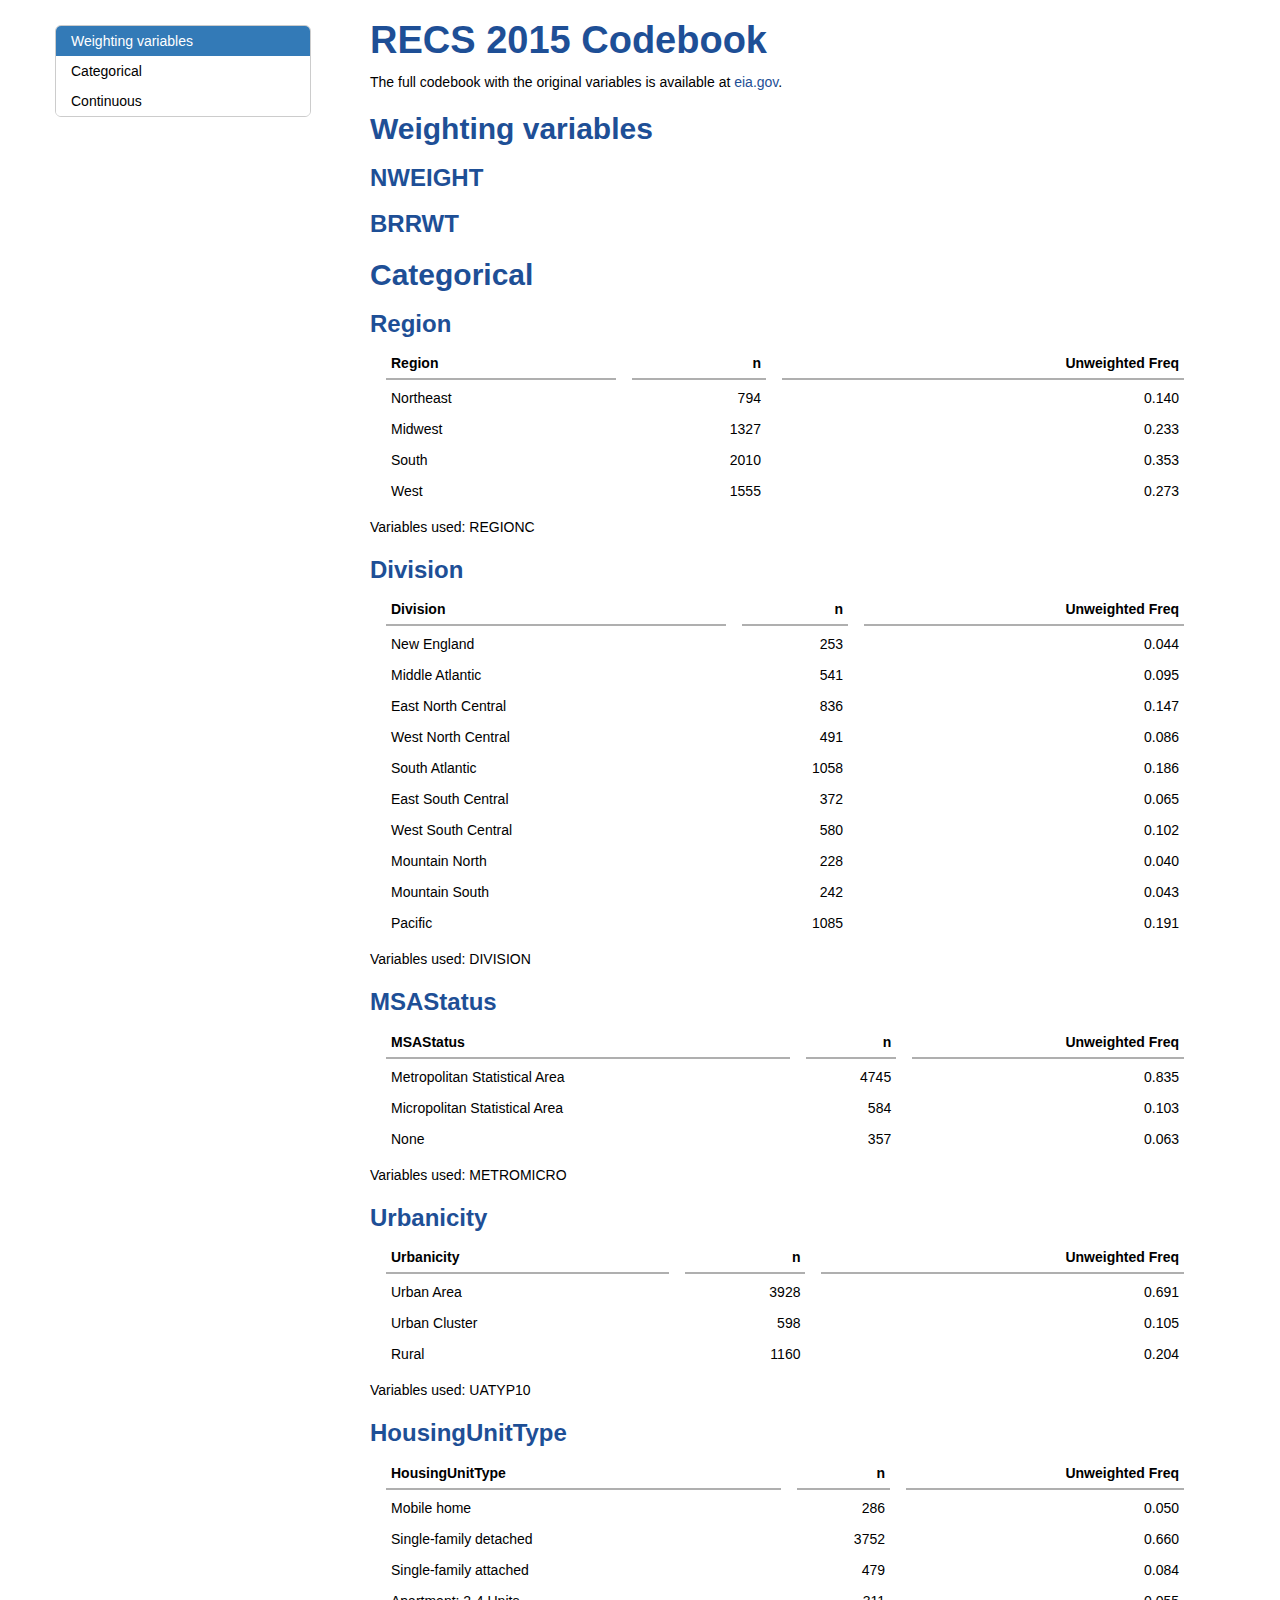
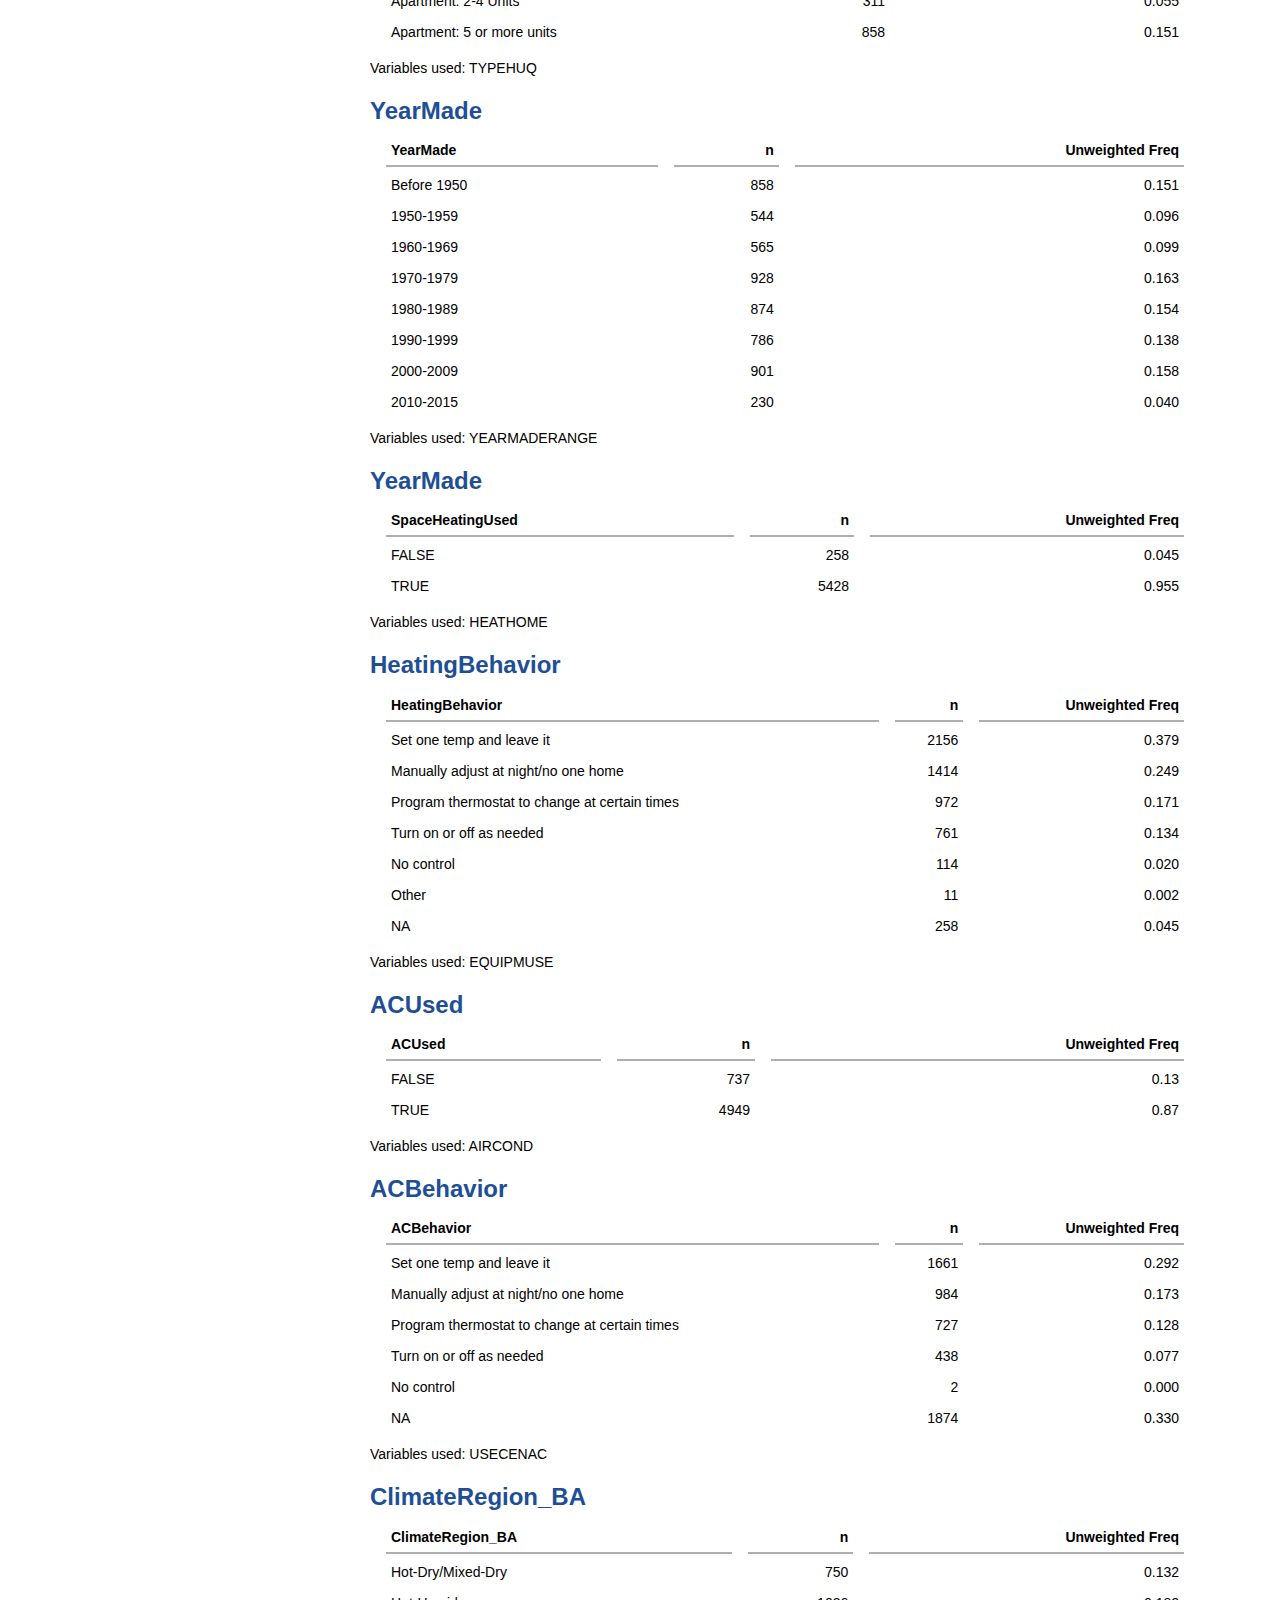
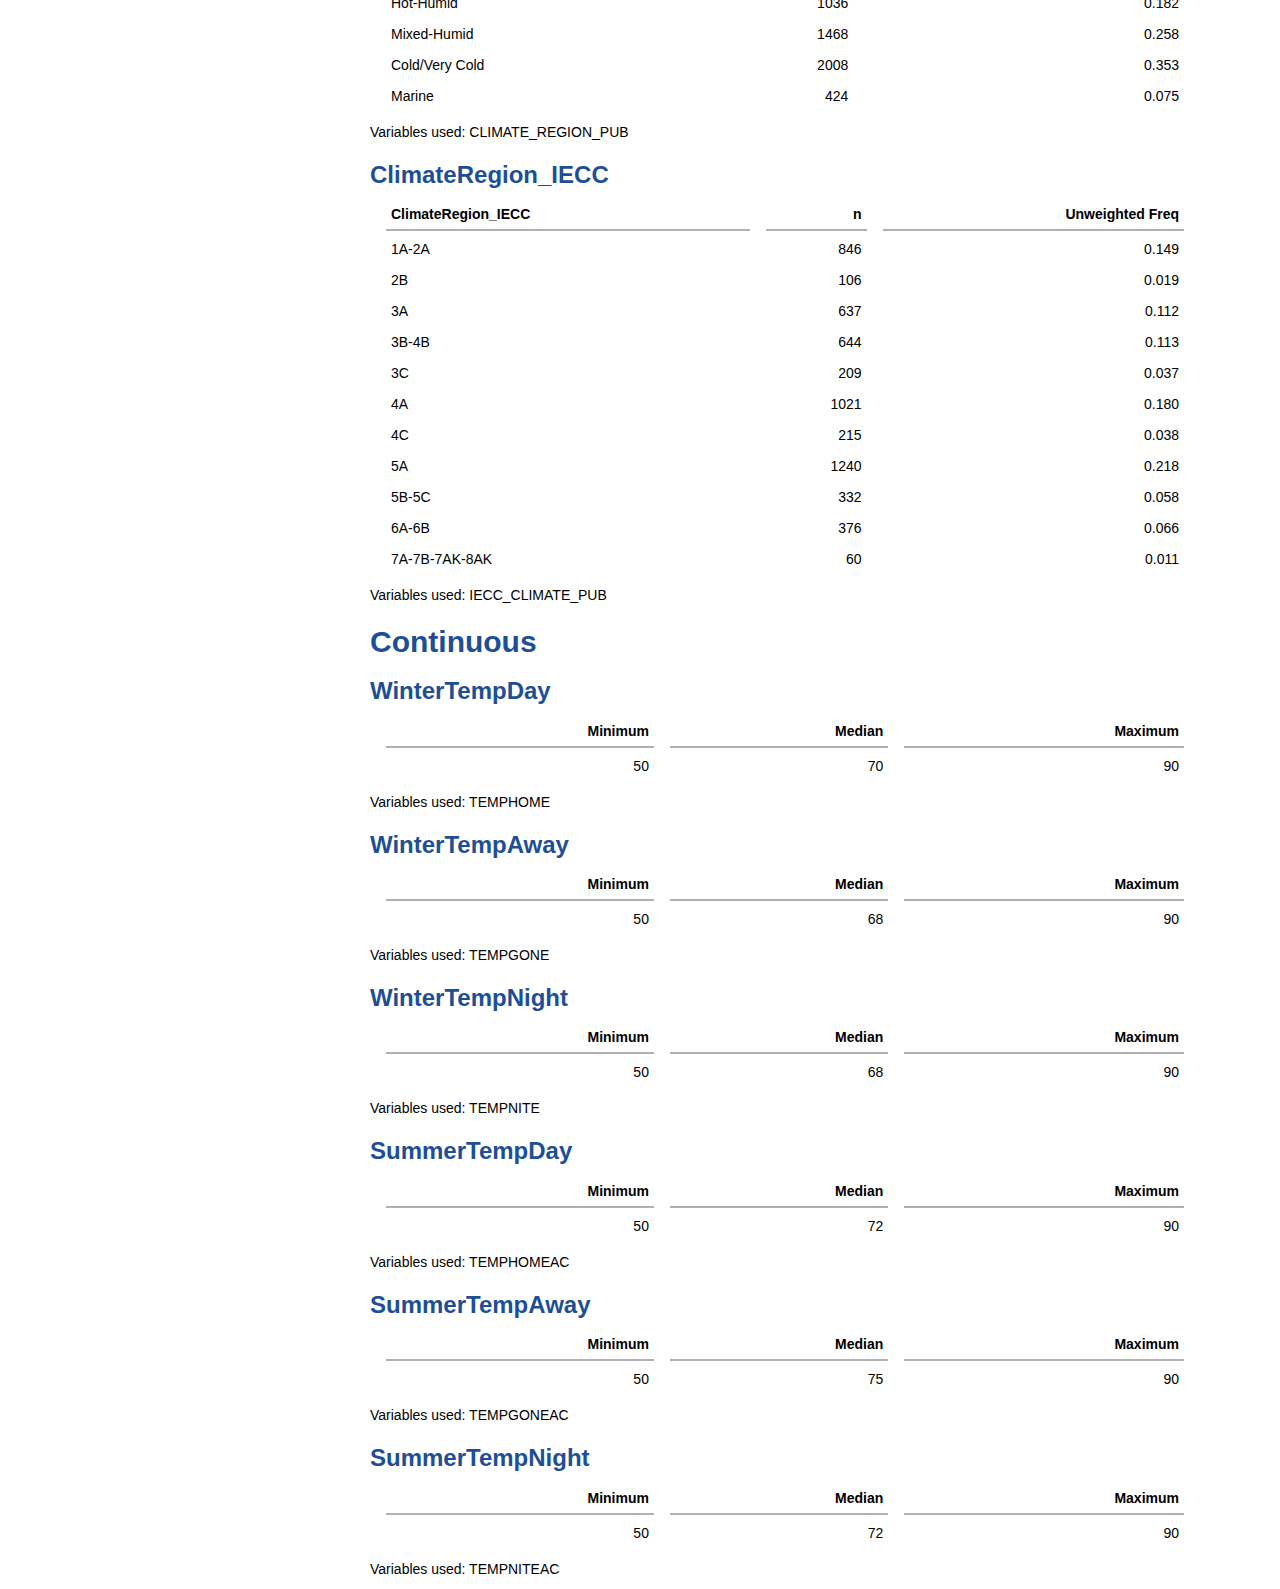
==== Codebook/RECS-2015-Derived-Variable-Codebook.html @ 9ddcfc20 "Create RECS codebook" ====
<!DOCTYPE html>

<html>

<head>

<meta charset="utf-8" />
<meta name="generator" content="pandoc" />
<meta http-equiv="X-UA-Compatible" content="IE=EDGE" />




<title>RECS 2015 Codebook</title>

<script src="[data-uri]"></script>
<script src="[data-uri]"></script>
<meta name="viewport" content="width=device-width, initial-scale=1" />
<link href="data:text/css,html%7Bfont%2Dfamily%3Asans%2Dserif%3B%2Dwebkit%2Dtext%2Dsize%2Dadjust%3A100%25%3B%2Dms%2Dtext%2Dsize%2Dadjust%3A100%25%7Dbody%7Bmargin%3A0%7Darticle%2Caside%2Cdetails%2Cfigcaption%2Cfigure%2Cfooter%2Cheader%2Chgroup%2Cmain%2Cmenu%2Cnav%2Csection%2Csummary%7Bdisplay%3Ablock%7Daudio%2Ccanvas%2Cprogress%2Cvideo%7Bdisplay%3Ainline%2Dblock%3Bvertical%2Dalign%3Abaseline%7Daudio%3Anot%28%5Bcontrols%5D%29%7Bdisplay%3Anone%3Bheight%3A0%7D%5Bhidden%5D%2Ctemplate%7Bdisplay%3Anone%7Da%7Bbackground%2Dcolor%3Atransparent%7Da%3Aactive%2Ca%3Ahover%7Boutline%3A0%7Dabbr%5Btitle%5D%7Bborder%2Dbottom%3A1px%20dotted%7Db%2Cstrong%7Bfont%2Dweight%3A700%7Ddfn%7Bfont%2Dstyle%3Aitalic%7Dh1%7Bmargin%3A%2E67em%200%3Bfont%2Dsize%3A2em%7Dmark%7Bcolor%3A%23000%3Bbackground%3A%23ff0%7Dsmall%7Bfont%2Dsize%3A80%25%7Dsub%2Csup%7Bposition%3Arelative%3Bfont%2Dsize%3A75%25%3Bline%2Dheight%3A0%3Bvertical%2Dalign%3Abaseline%7Dsup%7Btop%3A%2D%2E5em%7Dsub%7Bbottom%3A%2D%2E25em%7Dimg%7Bborder%3A0%7Dsvg%3Anot%28%3Aroot%29%7Boverflow%3Ahidden%7Dfigure%7Bmargin%3A1em%2040px%7Dhr%7Bheight%3A0%3B%2Dwebkit%2Dbox%2Dsizing%3Acontent%2Dbox%3B%2Dmoz%2Dbox%2Dsizing%3Acontent%2Dbox%3Bbox%2Dsizing%3Acontent%2Dbox%7Dpre%7Boverflow%3Aauto%7Dcode%2Ckbd%2Cpre%2Csamp%7Bfont%2Dfamily%3Amonospace%2Cmonospace%3Bfont%2Dsize%3A1em%7Dbutton%2Cinput%2Coptgroup%2Cselect%2Ctextarea%7Bmargin%3A0%3Bfont%3Ainherit%3Bcolor%3Ainherit%7Dbutton%7Boverflow%3Avisible%7Dbutton%2Cselect%7Btext%2Dtransform%3Anone%7Dbutton%2Chtml%20input%5Btype%3Dbutton%5D%2Cinput%5Btype%3Dreset%5D%2Cinput%5Btype%3Dsubmit%5D%7B%2Dwebkit%2Dappearance%3Abutton%3Bcursor%3Apointer%7Dbutton%5Bdisabled%5D%2Chtml%20input%5Bdisabled%5D%7Bcursor%3Adefault%7Dbutton%3A%3A%2Dmoz%2Dfocus%2Dinner%2Cinput%3A%3A%2Dmoz%2Dfocus%2Dinner%7Bpadding%3A0%3Bborder%3A0%7Dinput%7Bline%2Dheight%3Anormal%7Dinput%5Btype%3Dcheckbox%5D%2Cinput%5Btype%3Dradio%5D%7B%2Dwebkit%2Dbox%2Dsizing%3Aborder%2Dbox%3B%2Dmoz%2Dbox%2Dsizing%3Aborder%2Dbox%3Bbox%2Dsizing%3Aborder%2Dbox%3Bpadding%3A0%7Dinput%5Btype%3Dnumber%5D%3A%3A%2Dwebkit%2Dinner%2Dspin%2Dbutton%2Cinput%5Btype%3Dnumber%5D%3A%3A%2Dwebkit%2Douter%2Dspin%2Dbutton%7Bheight%3Aauto%7Dinput%5Btype%3Dsearch%5D%7B%2Dwebkit%2Dbox%2Dsizing%3Acontent%2Dbox%3B%2Dmoz%2Dbox%2Dsizing%3Acontent%2Dbox%3Bbox%2Dsizing%3Acontent%2Dbox%3B%2Dwebkit%2Dappearance%3Atextfield%7Dinput%5Btype%3Dsearch%5D%3A%3A%2Dwebkit%2Dsearch%2Dcancel%2Dbutton%2Cinput%5Btype%3Dsearch%5D%3A%3A%2Dwebkit%2Dsearch%2Ddecoration%7B%2Dwebkit%2Dappearance%3Anone%7Dfieldset%7Bpadding%3A%2E35em%20%2E625em%20%2E75em%3Bmargin%3A0%202px%3Bborder%3A1px%20solid%20silver%7Dlegend%7Bpadding%3A0%3Bborder%3A0%7Dtextarea%7Boverflow%3Aauto%7Doptgroup%7Bfont%2Dweight%3A700%7Dtable%7Bborder%2Dspacing%3A0%3Bborder%2Dcollapse%3Acollapse%7Dtd%2Cth%7Bpadding%3A0%7D%40media%20print%7B%2A%2C%3Aafter%2C%3Abefore%7Bcolor%3A%23000%21important%3Btext%2Dshadow%3Anone%21important%3Bbackground%3A0%200%21important%3B%2Dwebkit%2Dbox%2Dshadow%3Anone%21important%3Bbox%2Dshadow%3Anone%21important%7Da%2Ca%3Avisited%7Btext%2Ddecoration%3Aunderline%7Da%5Bhref%5D%3Aafter%7Bcontent%3A%22%20%28%22%20attr%28href%29%20%22%29%22%7Dabbr%5Btitle%5D%3Aafter%7Bcontent%3A%22%20%28%22%20attr%28title%29%20%22%29%22%7Da%5Bhref%5E%3D%22javascript%3A%22%5D%3Aafter%2Ca%5Bhref%5E%3D%22%23%22%5D%3Aafter%7Bcontent%3A%22%22%7Dblockquote%2Cpre%7Bborder%3A1px%20solid%20%23999%3Bpage%2Dbreak%2Dinside%3Aavoid%7Dthead%7Bdisplay%3Atable%2Dheader%2Dgroup%7Dimg%2Ctr%7Bpage%2Dbreak%2Dinside%3Aavoid%7Dimg%7Bmax%2Dwidth%3A100%25%21important%7Dh2%2Ch3%2Cp%7Borphans%3A3%3Bwidows%3A3%7Dh2%2Ch3%7Bpage%2Dbreak%2Dafter%3Aavoid%7D%2Enavbar%7Bdisplay%3Anone%7D%2Ebtn%3E%2Ecaret%2C%2Edropup%3E%2Ebtn%3E%2Ecaret%7Bborder%2Dtop%2Dcolor%3A%23000%21important%7D%2Elabel%7Bborder%3A1px%20solid%20%23000%7D%2Etable%7Bborder%2Dcollapse%3Acollapse%21important%7D%2Etable%20td%2C%2Etable%20th%7Bbackground%2Dcolor%3A%23fff%21important%7D%2Etable%2Dbordered%20td%2C%2Etable%2Dbordered%20th%7Bborder%3A1px%20solid%20%23ddd%21important%7D%7D%40font%2Dface%7Bfont%2Dfamily%3A%27Glyphicons%20Halflings%27%3Bsrc%3Aurl%28data%3Aapplication%2Fvnd%2Ems%2Dfontobject%3Bbase64%2Cn04AAEFNAAACAAIABAAAAAAABQAAAAAAAAABAJABAAAEAExQAAAAAAAAAAIAAAAAAAAAAAEAAAAAAAAAJxJ%[base64]%2FSEdmjKHUbyow8ATBE40IvWA3vTu8LiABDQ%2BpexwUMcm1SMnNryctQSiI1K5ZnbOlXKmnVV5YvRe6RnNMFNCOs1KNVpn6yZhCJkRtVRNzEufeIq7HgSrcx4S8h%2Fv4vnrrKc6oCNxmSk2uKlZQHBii6iKFoH0746ThvkO1kJHlxjrkxs%2BLWORaDQBEtiYJIR5IB9Bi1UyL4Rmr0BNigNkMzlKQmnofBHviqVzUxwdMb3NdCn69hy%2BpRYVKGVS%2F1tnsqv4LL7wCCPZZAZPT4aCShHjHJVNuXbmMrY5LeQaGnvAkXlVrJgKRAUdFjrWEah9XebPeQMj7KS7DIBAFt8ycgC5PLGUOHSE3ErGZCiViNLL5ZARfywnCoZaKQCu6NuFX42AEeKtKUGnr%2FCm2Cy8tpFhBPMW5Fxi4Qm4TkDWh4IWFDClhU2hRWosUWqcKLlgyXB%2BlSHaWaHiWlBAR8SeSgSPCQxdVQgzUixWKSTrIQEbU94viDctkvX%2BVSjJuUmV8L4CXShI11esnp0pjWNZIyxKHS4wVQ2ime1P4RnhvGw0aDN1OLAXGERsB7buFpFGGBAre4QEQR0HOIO5oYH305G%2BKspT%2FFupEGGafCCwxSe6ZUa%2B073rXHnNdVXE6eWvibUS27XtRzkH838mYLMBmYysZTM0EM3A1fbpCBYFccN1B%2FEnCYu%2FTgCGmr7bMh8GfYL%2BBfcLvB0gRagC09w9elfldaIy%2FhNCBLRgBgtCC7jAF63wLSMAfbfAlEggYU0bUA7ACCJmTDpEmJtI78w4%2FBO7dN7JR7J7ZvbYaUbaILSQsRBiF3HGk5fEg6p9unwLvn98r%2BvnsV%2B372uf1xBLq4qU%2F45fTuqaAP%2BpssmCCCTF0mhEow8ZXZOS8D7Q85JsxZ%2BAzok7B7O%2Ff6J8AzYBySZQB%2FQHYUSA%2BEeQhEWiS6AIQzgcsDiER4MjgMBAWDV4AgQ3g1eBgIdweCQmCjJEMkJ%2BPKRWyFHHmg1Wi%2F6xzUgA0LREoKJChwnQa9B%2B5RQZRB3IlBlkAnxyQNaANwHMowzlYSMCBgnbpzvqpl0iTJNCQidDI9ZrSYNIRBhHtUa5YHMHxyGEik9hDE0AKj72AbTCaxtHPUaKZdAZSnQTyjGqGLsmBStCejApUhg4uBMU6mATujEl%2BKdDPbI6Ag4vLr%2BhjY6lbjBeoLKnZl0UZgRX8gTySOeynZVz1wOq7e1hFGYIq%2BMhrGxDLak0PrwYzSXtcuyhXEhwOYofiW%2BEcI%2Fjw8P6IY6ed%2BetAbuqKp5QIapT77LnAe505lMuqL79a0ut4rWexzFttsOsLDy7zvtQzcq3U1qabe7tB0wHWVXji%2BzDbo8x8HyIRUbXnwUcklFv51fvTymiV%2BMXLSmGH9d9%2BaXpD5X6lao41anWGig7IwIdnoBY2ht%2FpO9mClLo4NdXHAsefqWUKlXJkbqPOFhMoR4aiA1BXqhRNbB2Xwi%2B7u%2FjpAoOpKJ0UX24EsrzMfHXViakCNcKjBxuQX8BO0ZqjJ3xXzf%2B61t2VXOSgJ8xu65QKgtN6FibPmPYsXbJRHHqbgATcSZxBqGiDiU4NNNsYBsKD0MIP%2FOfKnlk%2FLkaid%[base64]%2FgFtuW0wR4cgd%2BZKesSV7QkNE2kw6AV4hoIuC02LGmTomyf8PiO6CZzOTLTPQ%2BHW06H%2Btx%2BbQ8LmDYg1pTFrp2oJXgkZTyeRJZM0C8aE2LpFrNVDuhARsN543%2FFV6klQ6Tv1OoZGXLv0igKrl%2FCmJxRmX7JJbJ998VSIPQRyDBICzl4JJlYHbdql30NvYcOuZ7a10uWRrgoieOdgIm4rlq6vNOQBuqESLbXG5lzdJGHw2m0sDYmODXbYGTfSTGRKpssTO95fothJCjUGQgEL4yKoGAF%2F0SrpUDNn8CBgBcSDQByAeNkCXp4S4Ro2Xh4OeaGRgR66PVOsU8bc6TR5%[base64]%2F1SgRCJ1dk4UdBT7OoyuNgLs0oCd8RnrEIb6QdMxT2QjD4zMrJkfgx5aDMcA4orsTtKCqWb%2FVeyceqa5OGSmB28YwH4rFbkQaLoUN8OQQYnD3w2eXpI4ScQfbCUZiJ4yMOIKLyyTc7BQ4uXUw6Ee6%2FxM%2B4Y67ngNBknxIPwuppgIhFcwJyr6EIj%2BLzNj%2FmfR2vhhRlx0BILZoAYruF0caWQ7YxO66UmeguDREAFHYuC7HJviRgVO6ruJH59h%2FC%2FPkgSle8xNzZJULLWq9JMDTE2fjGE146a1Us6PZDGYle6ldWRqn%2FpdpgHKNGrGIdkRK%2BKPETT9nKT6kLyDI8xd9A1FgWmXWRAIHwZ37WyZHOVyCadJEmMVz0MadMjDrPho%2BEIochkVC2xgGiwwsQ6DMv2P7UXqT4x7CdcYGId2BJQQa85EQKmCmwcRejQ9Bm4oATENFPkxPXILHpMPUyWTI5rjNOsIlmEeMbcOCEqInpXACYQ9DDxmFo9vcmsDblcMtg4tqBerNngkIKaFJmrQAPnq1dEzsMXcwjcHdfdCibcAxxA%2Bq%2Fj9m3LM%2FO7WJka4tSidVCjsvo2lQ%2F2ewyoYyXwAYyr2PlRoR5MpgVmSUIrM3PQxXPbgjBOaDQFIyFMJvx3Pc5RSYj12ySVF9fwFPQu2e2KWVoL9q3Ayv3IzpGHUdvdPdrNUdicjsTQ2ISy7QU3DrEytIjvbzJnAkmANXjAFERA0MUoPF3%2F5KFmW14bBNOhwircYgMqoDpUMcDtCmBE82QM2YtdjVLB4kBuKho%2FbcwQdeboqfQartuU3CsCf%2BcXkgYAqp%2F0Ee3RorAZt0AvvOCSI4JICIlGlsV0bsSid%2FNIEALAAzb6HAgyWHBps6xAOwkJIGcB82CxRQq4sJf3FzA70A%2BTRqcqjEMETCoez3mkPcpnoALs0ugJY8kQwrC%[base64]%2FWDHA60cYFaI%2FPjpzquUqdaYGcIq%2BmLez3WLFFCtNBN2QJcrlcoELgiPku5R5dSlJFaCEqEZle1AQzAKC%2B1SotMcBNyQUFuRHRF6OlimSBgjZeTBCwLyc6A%2BP%2FoFRchXTz5ADknYJHxzrJ5pGuIKRQISU6WyKTBBjD8WozmVYWIsto1AS5rxzKlvJu4E%2FvwOiKxRtCWsDM%2BeTHUrmwrCK5BIfMzGkD%2B0Fk5LzBs0jMYXktNDblB06LMNJ09U8pzSLmo14MS0OMjcdrZ31pyQqxJJpRImlSvfYAK8inkYU52QY2FPEVsjoWewpwhRp5yAuNpkqhdb7ku9Seefl2D0B8SMTFD90xi4CSOwwZy9IKkpMtI3FmFUg3%2FkFutpQGNc3pCR7gvC4sgwbupDu3DyEN%2BW6YGLNM21jpB49irxy9BSlHrVDlnihGKHwPrbVFtc%2Bh1rVQKZduxIyojccZIIcOCmhEnC7UkY68WXKQgLi2JCDQkQWJRQuk60hZp0D3rtCTINSeY9Ej2kIKYfGxwOs4j9qMM7fYZiipzgcf7TamnehqdhsiMiCawXnz4xAbyCkLAx5EGbo3Ax1u3dUIKnTxIaxwQTHehPl3V491H0%2BbC5zgpGz7Io%2BmjdhKlPJ01EeMpM7UsRJMi1nGjmJg35i6bQBAAxjO%2FENJubU2mg3ONySEoWklCwdABETcs7ck3jgiuU9pcKKpbgn%2B3YlzV1FzIkB6pmEDOSSyDfPPlQskznctFji0kpgZjW5RZe6x9kYT4KJcXg0bNiCyif%2BpZACCyRMmYsfiKmN9tSO65F0R2OO6ytlEhY5Sj6uRKfFxw0ijJaAx%2Fk3QgnAFSq27%2F2i4GEBA%2BUvTJKK%2F9eISNvG46Em5RZfjTYLdeD8kdXHyrwId%2FDQZUaMCY4gGbke2C8vfjgV%2FY9kkRQOJIn%2FxM9INZSpiBnqX0Q9GlQPpPKAyO5y%2BW5NMPSRdBCUlmuxl40ZfMCnf2Cp044uI9WLFtCi4YVxKjuRCOBWIb4XbIsGdbo4qtMQnNOQz4XDSui7W%2FN6l54qOynCqD3DpWQ%2BmpD7C40D8BZEWGJX3tlAaZBMj1yjvDYKwCJBa201u6nBKE5UE%2B7QSEhCwrXfbRZylAaAkplhBWX50dumrElePyNMRYUrC99UmcSSNgImhFhDI4BXjMtiqkgizUGCrZ8iwFxU6fQ8GEHCFdLewwxYWxgScAYMdMLmcZR6b7rZl95eQVDGVoUKcRMM1ixXQtXNkBETZkVVPg8LoSrdetHzkuM7DjZRHP02tCxA1fmkXKF3VzfN1pc1cv%2F8lbTIkkYpqKM9VOhp65ktYk%2BQ46myFWBapDfyWUCnsnI00QTBQmuFjMZTcd0V2NQ768Fhpby04k2IzNR1wKabuGJqYWwSly6ocMFGTeeI%2BejsWDYgEvr66QgqdcIbFYDNgsm0x9UHY6SCd5%2B7tpsLpKdvhahIDyYmEJQCqMqtCF6UlrE5GXRmbu%[base64]%2FiOmsLtHSWNUWEGk9hScMPShasUA1AcHOtRZlqMeQ0OzYS9vQvYUjOLrzP07BUAFikcJNMi7gIxEw4pL1G54TcmmmoAQ5s7TGWErJZ2Io4yQ0ljRYhL8H5e62oDtLF8aDpnIvZ5R3GWJyAugdiiJW9hQAVTsnCBHhwu7rkBlBX6r3b7ejEY0k5GGeyKv66v%2B6dg7mcJTrWHbtMywbedYqCQ0FPwoytmSWsL8WTtChZCKKzEF7vP6De4x2BJkkniMgSdWhbeBSLtJZR9CTHetK1xb34AYIJ37OegYIoPVbXgJ%2FqDQK%2BbfCtxQRVKQu77WzOoM6SGL7MaZwCGJVk46aImai9fmam%2BWpHG%2B0BtQPWUgZ7RIAlPq6lkECUhZQ2gqWkMYKcYMYaIc4gYCDFHYa2d1nzp3%2BJ1eCBay8IYZ0wQRKGAqvCuZ%2FUgbQPyllosq%2BXtfKIZOzmeJqRazpmmoP%2F76YfkjzV2NlXTDSBYB04SVlNQsFTbGPk1t%2FI4Jktu0XSgifO2ozFOiwd%2F0SssJDn0dn4xqk4GDTTKX73%2FwQyBLdqgJ%2BWx6AQaba3BA9CKEzjtQYIfAsiYamapq80LAamYjinlKXUkxdpIDk0puXUEYzSalfRibAeDAKpNiqQ0FTwoxuGYzRnisyTotdVTclis1LHRQCy%2FqqL8oUaQzWRxilq5Mi0IJGtMY02cGLD69vGjkj3p6pGePKI8bkBv5evq8SjjyU04vJR2cQXQwSJyoinDsUJHCQ50jrFTT7yRdbdYQMB3MYCb6uBzJ9ewhXYPAIZSXfeEQBZZ3GPN3Nbhh%2FwkvAJLXnQMdi5NYYZ5GHE400GS5rXkOZSQsdZgIbzRnF9ueLnsfQ47wHAsirITnTlkCcuWWIUhJSbpM3wWhXNHvt2xUsKKMpdBSbJnBMcihkoDqAd1Zml%2FR4yrzow1Q2A5G%2Bkzo%2FRhRxQS2lCSDRV8LlYLBOOoo1bF4jwJAwKMK1tWLHlu9i0j4Ig8qVm6wE1DxXwAwQwsaBWUg2pOOol2dHxyt6npwJEdLDDVYyRc2D0HbcbLUJQj8gPevQBUBOUHXPrsAPBERICpnYESeu2OHotpXQxRGlCCtLdIsu23MhZVEoJg8Qumj%2FUMMc34IBqTKLDTp76WzL%2FdMjCxK7MjhiGjeYAC%2Fkj%2FjY%2FRde7hpSM1xChrog6yZ7OWTuD56xBJnGFE%2BpT2ElSyCnJcwVzCjkqeNLfMEJqKW0G7OFIp0G%2B9mh50I9o8k1tpCY0xYqFNIALgIfc2me4n1bmJnRZ89oepgLPT0NTMLNZsvSCZAc3TXaNB07vail36%2FdBySis4m9%2FDR8izaLJW6bWCkVgm5T%2Bius3ZXq4xI%2BGnbveLbdRwF2mNtsrE0JjYc1AXknCOrLSu7Te%2Fr4dPYMCl5qtiHNTn%2BTPbh1jCBHH%2BdMJNhwNgs3nT%2BOhQoQ0vYif56BMG6WowAcHR3DjQolxLzyVekHj00PBAaW7IIAF1EF%2BuRIWyXjQMAs2chdpaKPNaB%2BkSezYt0%2BCA04sOg5vx8Fr7Ofa9sUv87h7SLAUFSzbetCCZ9pmyLt6l6%2FTzoA1%2FZBG9bIUVHLAbi%2FkdBFgYGyGwRQGBpkqCEg2ah9UD6EedEcEL3j4y0BQQCiExEnocA3SZboh%2Bepgd3YsOkHskZwPuQ5OoyA0fTA5AXrHcUOQF%2BzkJHIA7PwCDk1gGVmGUZSSoPhNf%2BTklauz98QofOlCIQ%2FtCD4dosHYPqtPCXB3agggQQIqQJsSkB%2Bqn0rkQ1toJjON%2FOtCIB9RYv3PqRA4C4U68ZMlZn6BdgEvi2ziU%2BTQ6NIw3ej%2BAtDwMGEZk7e2IjxUWKdAxyaw9OCwSmeADTPPleyk6UhGDNXQb%2B%2BW6Uk4q6F7%2Frg6WVTo82IoCxSIsFDrav4EPHphD3u4hR53WKVvYZUwNCCeM4PMBWzK%2BEfIthZOkuAwPo5C5jgoZgn6dUdvx5rIDmd58cXXdKNfw3l%2BwM2UjgrDJeQHhbD7HW2QDoZMCujgIUkk5Fg8VCsdyjOtnGRx8wgKRPZN5dR0zPUyfGZFVihbFRniXZFOZGKPnEQzU3AnD1KfR6weHW2XS6KbPJxUkOTZsAB9vTVp3Le1F8q5l%2BDMcLiIq78jxAImD2pGFw0VHfRatScGlK6SMu8leTmhUSMy8Uhdd6xBiH3Gdman4tjQGLboJfqz6fL2WKHTmrfsKZRYX6BTDjDldKMosaSTLdQS7oDisJNqAUhw1PfTlnacCO8vl8706Km1FROgLDmudzxg%2BEWTiArtHgLsRrAXYWdB0NmToNCJdKm0KWycZQqb%2BMw76Qy29iQ5up%2FX7oyw8QZ75kP5F6iJAJz6KCmqxz8fEa%2FxnsMYcIO%2FvEkGRuMckhr4rIeLrKaXnmIzlNLxbFspOphkcnJdnz%2FChp%2FVlpj2P7jJQmQRwGnltkTV5dbF9fE3%2FfxoSqTROgq9wFUlbuYzYcasE0ouzBo%2BdDCDzxKAfhbAZYxQiHrLzV2iVexnDX%2FQnT1fsT%2Fxuhu1ui5qIytgbGmRoQkeQooO8eJNNZsf0iALur8QxZFH0nCMnjerYQqG1pIfjyVZWxhVRznmmfLG00BcBWJE6hzQWRyFknuJnXuk8A5FRDCulwrWASSNoBtR%2BCtGdkPwYN2o7DOw%2FVGlCZPusRBFXODQdUM5zeHDIVuAJBLqbO%2Ff9Qua%2BpDqEPk230Sob9lEZ8BHiCorjVghuI0lI4JDgHGRDD%2FprQ84B1pVGkIpVUAHCG%2Biz3Bn3qm2AVrYcYWhock4jso5%2BJ7HfHVj4WMIQdGctq3psBCVVzupQOEioBGA2Bk%2BUILT7%2BVoX5mdxxA5fS42gISQVi%2FHTzrgMxu0fY6hE1ocUwwbsbWcezrY2n6S8%2F6cxXkOH4prpmPuFoikTzY7T85C4T2XYlbxLglSv2uLCgFv8Quk%2FwdesUdWPeHYIH0R729JIisN9Apdd4eB10aqwXrPt%2BSu9mA8k8n1sjMwnfsfF2j3jMUzXepSHmZ%2FBfqXvzgUNQQWOXO8YEuFBh4QTYCkOAPxywpYu1VxiDyJmKVcmJPGWk%2Fgc3Pov02StyYDahwmzw3E1gYC9wkupyWfDqDSUMpCTH5e5N8B%2F%2FlHiMuIkTNw4USHrJU67bjXGqNav6PBuQSoqTxc8avHoGmvqNtXzIaoyMIQIiiUHIM64cXieouplhNYln7qgc4wBVAYR104kO%2BCvKqsg4yIUlFNThVUAKZxZt1XA34h3TCUUiXVkZ0w8Hh2R0Z5L0b4LZvPd%2Fp1gi%2F07h8qfwHrByuSxglc9cI4QIg2oqvC%2Fqm0i7tjPLTgDhoWTAKDO2ONW5oe%2B%2FeKB9vZB8K6C25yCZ9RFVMnb6NRdRjyVK57CHHSkJBfnM2%2Fj4ODUwRkqrtBBCrDsDpt8jhZdXoy%2F1BCqw3sSGhgGGy0a5Jw6BP%2FTExoCmNFYjZl248A0osgPyGEmRA%2BfAsqPVaNAfytu0vuQJ7rk3J4kTDTR2AlCHJ5cls26opZM4w3jMULh2YXKpcqGBtuleAlOZnaZGbD6DHzMd6i2oFeJ8z9XYmalg1Szd%2FocZDc1C7Y6vcALJz2lYnTXiWEr2wawtoR4g3jvWUU2Ngjd1cewtFzEvM1NiHZPeLlIXFbBPawxNgMwwAlyNSuGF3zizVeOoC9bag1qRAQKQE%2FEZBWC2J8mnXAN2aTBboZ7HewnObE8CwROudZHmUM5oZ%2FUgd%2FJZQK8lvAm43uDRAbyW8gZ%2BZGq0EVerVGUKUSm%2FIdn8AQHdR4m7bue88WBwft9mSCeMOt1ncBwziOmJYI2ZR7ewNMPiCugmSsE4EyQ%2BQATJG6qORMGd4snEzc6B4shPIo4G1T7PgSm8PY5eUkPdF8JZ0VBtadbHXoJgnEhZQaODPj2gpODKJY5Yp4DOsLBFxWbvXN755KWylJm%2BoOd4zEL9Hpubuy2gyyfxh8oEfFutnYWdfB8PdESLWYvSqbElP9qo3u6KTmkhoacDauMNNjj0oy40DFV7Ql0aZj77xfGl7TJNHnIwgqOkenruYYNo6h724%2BzUQ7%2BvkCpZB%2BpGA562hYQiDxHVWOq0oDQl%2FQsoiY%2BcuI7iWq%2FZIBtHcXJ7kks%2Bh2fCNUPA82BzjnqktNts%2BRLdk1VSu%2BtqEn7QZCCsvEqk6FkfiOYkrsw092J8jsfIuEKypNjLxrKA9kiA19mxBD2suxQKCzwXGws7kEJvlhUiV9tArLIdZW0IORcxEzdzKmjtFhsjKy%2F44XYXdI5noQoRcvjZ1RMPACRqYg2V1%2BOwOepcOknRLLFdYgTkT5UApt%2FJhLM3jeFYprZV%2BZow2g8fP%2BU68hkKFWJj2yBbKqsrp25xkZX1DAjUw52IMYWaOhab8Kp05VrdNftqwRrymWF4OQSjbdfzmRZirK8FMJELEgER2PHjEAN9pGfLhCUiTJFbd5LBkOBMaxLr%2FA1SY9dXFz4RjzoU9ExfJCmx%2FI9FKEGT3n2cmzl2X42L3Jh%2BAbQq6sA%2BSs1kitoa4TAYgKHaoybHUDJ51oETdeI%2F9ThSmjWGkyLi5QAGWhL0BG1UsTyRGRJOldKBrYJeB8ljLJHfATWTEQBXBDnQexOHTB%2BUn44zExFE4vLytcu5NwpWrUxO%2F0ZICUGM7hGABXym0V6ZvDST0E370St9MIWQOTWngeoQHUTdCJUP04spMBMS8LSker9cReVQkULFDIZDFPrhTzBl6sed9wcZQTbL%2BBDqMyaN3RJPh%2Fanbx%2BIv%2BqgQdAa3M9Z5JmvYlh4qop%2BHo1F1W5gbOE9YKLgAnWytXElU4G8GtW47lhgFE6gaSs%2Bgs37sFvi0PPVvA5dnCBgILTwoKd%2F%2BDoL9F6inlM7H4rOTzD79KJgKlZO%2FZgt22UsKhrAaXU5ZcLrAglTVKJEmNJvORGN1vqrcfSMizfpsgbIe9zno%2BgBoKVXgIL%2FVI8dB1O5o%2FR3Suez%2FgD7M781ShjKpIIORM%2FnxG%2BjjhhgPwsn2IoXsPGPqYHXA63zJ07M2GPEykQwJBYLK808qYxuIew4frk52nhCsnCYmXiR6CuapvE1IwRB4%2FQftDbEn%2BAucIr1oxrLabRj9q4ae0%2BfXkHnteAJwXRbVkR0mctVSwEbqhJiMSZUp9DNbEDMmjX22m3ABpkrPQQTP3S1sib5pD2VRKRd%2BeNAjLYyT0hGrdjWJZy24OYXRoWQAIhGBZRxuBFMjjZQhpgrWo8SiFYbojcHO8V5DyscJpLTHyx9Fimassyo5U6WNtquUMYgccaHY5amgR3PQzq3ToNM5ABnoB9kuxsebqmYZm0R9qxJbFXCQ1UPyFIbxoUraTJFDpCk0Wk9GaYJKz%2F6oHwEP0Q14lMtlddQsOAU9zlYdMVHiT7RQP3XCmWYDcHCGbVRHGnHuwzScA0BaSBOGkz3lM8CArjrBsyEoV6Ys4qgDK3ykQQPZ3hCRGNXQTNNXbEb6tDiTDLKOyMzRhCFT%2BmAUmiYbV3YQVqFVp9dorv%2BTsLeCykS2b5yyu8AV7IS9cxcL8z4Kfwp%2BxJyYLv1OsxQCZwTB4a8BZ%2F5EdxTBJthApqyfd9u3ifr%2FWILTqq5VqgwMT9SOxbSGWLQJUUWCVi4k9tho9nEsbUh7U6NUsLmkYFXOhZ0kmamaJLRNJzSj%2Fqn4Mso6zb6iLLBXoaZ6AqeWCjHQm2lztnejYYM2eubnpBdKVLORZhudH3JF1waBJKA9%2BW8EhMj3Kzf0L4vi4k6RoHh3Z5YgmSZmk6ns4fjScjAoL8GoOECgqgYEBYUGFVO4FUv4%2FYtowhEmTs0vrvlD%2FCrisnoBNDAcUi%2FteY7OctFlmARQzjOItrrlKuPO6E2Ox93L4O%2F4DcgV%2FdZ7qR3VBwVQxP1GCieA4RIpweYJ5FoYrHxqRBdJjnqbsikA2Ictbb8vE1GYIo9dacK0REgDX4smy6GAkxlH1yCGGsk%2BtgiDhNKuKu3yNrMdxafmKTF632F8Vx4BNK57GvlFisrkjN9WDAtjsWA0ENT2e2nETUb%2Fn7qwhvGnrHuf5bX6Vh%2Fn3xffU3PeHdR%2BFA92i6ufT3AlyAREoNDh6chiMWTvjKjHDeRhOa9YkOQRq1vQXEMppAQVwHCuIcV2g5rBn6GmZZpTR7vnSD6ZmhdSl176gqKTXu5E%2BYbfL0adwNtHP7dT7t7b46DVZIkzaRJOM%2BS6KcrzYVg%2BT3wSRFRQashjfU18NutrKa%2F7PXbtuJvpIjbgPeqd%2BpjmRw6YKpnANFSQcpzTZgpSNJ6J7uiagAbir%2F8tNXJ%2FOsOnRh6iuIexxrmkIneAgz8QoLmiaJ8sLQrELVK2yn3wOHp57BAZJhDZjTBzyoRAuuZ4eoxHruY1pSb7qq79cIeAdOwin4GdgMeIMHeG%2BFZWYaiUQQyC5b50zKjYw97dFjAeY2I4Bnl105Iku1y0lMA1ZHolLx19uZnRdILcXKlZGQx%2FGdEqSsMRU1BIrFqRcV1qQOOHyxOLXEGcbRtAEsuAC2V4K3p5mFJ22IDWaEkk9ttf5Izb2LkD1MnrSwztXmmD%2FQi%2FEmVEFBfiKGmftsPwVaIoZanlKndMZsIBOskFYpDOq3QUs9aSbAAtL5Dbokus2G4%2FasthNMK5UQKCOhU97oaOYNGsTah%2BjfCKsZnTRn5TbhFX8ghg8CBYt%2FBjeYYYUrtUZ5jVij%2Fop7V5SsbA4mYTOwZ46hqdpbB6Qvq3AS2HHNkC15pTDIcDNGsMPXaBidXYPHc6PJAkRh29Vx8KcgX46LoUQBhRM%2B3SW6Opll%2FwgxxsPgKJKzr5QCmwkUxNbeg6Wj34SUnEzOemSuvS2OetRCO8Tyy%2BQbSKVJcqkia%2BGvDefFwMOmgnD7h81TUtMn%2BmRpyJJ349HhAnoWFTejhpYTL9G8N2nVg1qkXBeoS9Nw2fB27t7trm7d%2FQK7Cr4uoCeOQ7%2F8JfKT77KiDzLImESHw%2F0wf73QeHu74hxv7uihi4fTX%2BXEwAyQG3264dwv17aJ5N335Vt9sdrAXhPOAv8JFvzqyYXwfx8WYJaef1gMl98JRFyl5Mv5Uo%2FoVH5ww5OzLFsiTPDns7fS6EURSSWd%2F92BxMYQ8sBaH%2Bj%2BwthQPdVgDGpTfi%2BJQIWMD8xKqULliRH01rTeyF8x8q%2FGBEEEBrAJMPf25UQwi0b8tmqRXY7kIvNkzrkvRWLnxoGYEJsz8u4oOyMp8cHyaybb1HdMCaLApUE%2B%2F7xLIZGP6H9xuSEXp1zLIdjk5nBaMuV%2FyTDRRP8Y2ww5RO6d2D94o%2B6ucWIqUAvgHIHXhZsmDhjVLczmZ3ca0Cb3PpKwt2UtHVQ0BgFJsqqTsnzZPlKahRUkEu4qmkJt%2Bkqdae76ViWe3STan69yaF9%2BfESD2lcQshLHWVu4ovItXxO69bqC5p1nZLvI8NdQB9s9UNaJGlQ5mG947ipdDA0eTIw%2FA1zEdjWquIsQXXGIVEH0thC5M%2BW9pZe7IhAVnPJkYCCXN5a32HjN6nsvokEqRS44tGIs7s2LVTvcrHAF%2BRVmI8L4HUYk4x%2B67AxSMJKqCg8zrGOgvK9kNMdDrNiUtSWuHFpC8%2Fp5qIQrEo%2FH%2B1l%2F0cAwQ2nKmpWxKcMIuHY44Y6DlkpO48tRuUGBWT0FyHwSKO72Ud%2BtJUfdaZ4CWNijzZtlRa8%2BCkmO%2FEwHYfPZFU%2FhzjFWH7vnzHRMo%2BaF9u8qHSAiEkA2HjoNQPEwHsDKOt6hOoK3Ce%2F%2B%2F9boMWDa44I6FrQhdgS7OnNaSzwxWKZMcyHi6LN4WC6sSj0qm2PSOGBTvDs%2FGWJS6SwEN%2FULwpb4LQo9fYjUfSXRwZkynUazlSpvX9e%2BG2zor8l%2BYaMxSEomDdLHGcD6YVQPegTaA74H8%2BV4WvJkFUrjMLGLlvSZQWvi8%2FQA7yzQ8GPno%2F%2F5SJHRP%2FOqKObPCo81s%2F%2B6WgLqykYpGAgQZhVDEBPXWgU%2FWzFZjKUhSFInufPRiMAUULC6T11yL45ZrRoB4DzOyJShKXaAJIBS9wzLYIoCEcJKQW8GVCx4fihqJ6mshBUXSw3wWVj3grrHQlGNGhIDNNzsxQ3M%2BGWn6ASobIWC%2BLbYOC6UpahVO13Zs2zOzZC8z7FmA05JhUGyBsF4tsG0drcggIFzgg%2Fkpf3%2BCnAXKiMgIE8Jk%2FMhpkc8DUJEUzDSnWlQFme3d0sHZDrg7LavtsEX3cHwjCYA17pMTfx8Ajw9hHscN67hyo%2BRJQ4458RmPywXykkVcW688oVUrQhahpPRvTWPnuI0B%2BSkQu7dCyvLRyFYlC1LG1gRCIvn3rwQeINzZQC2KXq31FaR9UmVV2QeGVqBHjmE%2BVMd3b1fhCynD0pQNhCG6%2FWCDbKPyE7NRQzL3BzQAJ0g09aUzcQA6mUp9iZFK6Sbp%2FYbHjo%2B%2B7%2FWj8S4YNa%2BZdqAw1hDrKWFXv9%2BzaXpf8ZTDSbiqsxnwN%2FCzK5tPkOr4tRh2kY3Bn9JtalbIOI4b3F7F1vPQMfoDcdxMS8CW9m%2FNCW%2FHILTUVWQIPiD0j1A6bo8vsv6P1hCESl2abrSJWDrq5sSzUpwoxaCU9FtJyYH4QFMxDBpkkBR6kn0LMPO%2B5EJ7Z6bCiRoPedRZ%2FP0SSdii7ZnPAtVwwHUidcdyspwncz5uq6vvm4IEDbJVLUFCn%2FLvIHfooUBTkFO130FC7CmmcrKdgDJcid9mvVzsDSibOoXtIf9k6ABle3PmIxejodc4aob0QKS432srrCMndbfD454q52V01G4q913mC5HOsTzWF4h2No1av1VbcUgWAqyoZl%2B11PoFYnNv2HwAODeNRkHj%2B8SF1fcvVBu6MrehHAZK1Gm69ICcTKizykHgGFx7QdowTVAsYEF2tVc0Z6wLryz2FI1sc5By2znJAAmINndoJiB4sfPdPrTC8RnkW7KRCwxC6YvXg5ahMlQuMpoCSXjOlBy0Kij%2BbsCYPbGp8BdCBiLmLSAkEQRaieWo1SYvZIKJGj9Ur%2FeWHjiB7SOVdqMAVmpBvfRiebsFjger7DC%2B8kRFGtNrTrnnGD2GAJb8rQCWkUPYHhwXsjNBSkE6lGWUj5QNhK0DMNM2l%2BkXRZ0KLZaGsFSIdQz%2FHXDxf3%2FTE30%2BDgBKWGWdxElyLccJfEpjsnszECNoDGZpdwdRgCixeg9L4EPhH%2BRptvRMVRaahu4cySjS3P5wxAUCPkmn%2BrhyASpmiTaiDeggaIxYBmtLZDDhiWIJaBgzfCsAGUF1Q1SFZYyXDt9skCaxJsxK2Ms65dmdp5WAZyxik%2FzbrTQk5KmgxCg%2Ff45L0jywebOWUYFJQAJia7XzCV0x89rpp%2Ff3AVWhSPyTanqmik2SkD8A3Ml4NhIGLAjBXtPShwKYfi2eXtrDuKLk4QlSyTw1ftXgwqA2jUuopDl%2B5tfUWZNwBpEPXghzbBggYCw%2Fdhy0ntds2yeHCDKkF%2FYxQjNIL%2FF%2F37jLPHCKBO9ibwYCmuxImIo0ijV2Wbg3kSN2psoe8IsABv3RNFaF9uMyCtCYtqcD%2BqNOhwMlfARQUdJ2tUX%2BMNJqOwIciWalZsmEjt07tfa8ma4cji9sqz%2BQ9hWfmMoKEbIHPOQORbhQRHIsrTYlnVTNvcq1imqmmPDdVDkJgRcTgB8Sb6epCQVmFZe%2BjGDiNJQLWnfx%2BdrTKYjm0G8yH0ZAGMWzEJhUEQ4Maimgf%2Fbkvo8PLVBsZl152y5S8%2BHRDfZIMCbYZ1WDp4yrdchOJw8k6R%2B%2F2pHmydK4NIK2PHdFPHtoLmHxRDwLFb7eB%2BM4zNZcB9NrAgjVyzLM7xyYSY13ykWfIEEd2n5%2FiYp3ZdrCf7fL%2Ben%2BsIJu2W7E30MrAgZBD1rAAbZHPgeAMtKCg3NpSpYQUDWJu9bT3V7tOKv%2BNRiJc8JAKqqgCA%2FPNRBR7ChpiEulyQApMK1AyqcWnpSOmYh6yLiWkGJ2mklCSPIqN7UypWj3dGi5MvsHQ87MrB4VFgypJaFriaHivwcHIpmyi5LhNqtem4q0n8awM19Qk8BOS0EsqGscuuydYsIGsbT5GHnERUiMpKJl4ON7qjB4fEqlGN%2FhCky89232UQCiaeWpDYCJINXjT6xl4Gc7DxRCtgV0i1ma4RgWLsNtnEBRQFqZggCLiuyEydmFd7WlogpkCw5G1x4ft2psm3KAREwVwr1Gzl6RT7FDAqpVal34ewVm3VH4qn5mjGj%2BbYL1NgfLNeXDwtmYSpwzbruDKpTjOdgiIHDVQSb5%2FzBgSMbHLkxWWgghIh9QTFSDILixVwg0Eg1puooBiHAt7DzwJ7m8i8%2Fi%2BjHvKf0QDnnHVkVTIqMvIQImOrzCJwhSR7qYB5gSwL6aWL9hERHCZc4G2%2BJrpgHNB8eCCmcIWIQ6rSdyPCyftXkDlErUkHafHRlkOIjxGbAktz75bnh50dU7YHk%2BMz7wwstg6RFZb%2BTZuSOx1qqP5C66c0mptQmzIC2dlpte7vZrauAMm%2F7RfBYkGtXWGiaWTtwvAQiq2oD4YixPLXE2khB2FRaNRDTk%2B9sZ6K74Ia9VntCpN4BhJGJMT4Z5c5FhSepRCRWmBXqx%2BwhVZC4me4saDs2iNqXMuCl6iAZflH8fscC1sTsy4PHeC%2BXYuqMBMUun5YezKbRKmEPwuK%2BCLzijPEQgfhahQswBBLfg%[base64]%2BRCMlDDbElcjaROLDoualmUIQ88Kekk3iM4OQrADcxi3rJguS4MOIBIgKgXrjd1WkbCdqxJk%2F4efRIFsavZA7KvvJQqp3Iid5Z0NFc5aiMRzGN3vrpBzaMy4JYde3wr96PjN90AYOIbyp6T4zj8LoE66OGcX1Ef4Z3KoWLAUF4BTg7ug%2FAbkG5UNQXAMkQezujSHeir2uTThgd3gpyzDrbnEdDRH2W7U6PeRvBX1ZFMP5RM%2BZu6UUZZD8hDPHldVWntTCNk7To8IeOW9yn2wx0gmurwqC60AOde4r3ETi5pVMSDK8wxhoGAoEX9NLWHIR33VbrbMveii2jAJlrxwytTHbWNu8Y4N8vCCyZjAX%2FpcsfwXbLze2%2BD%2Bu33OGBoJyAAL3jn3RuEcdp5If8O%2Ba4NKWvxOTyDltG0IWoHhwVGe7dKkCWFT%2B%2Btm%2BhaBCikRUUMrMhYKZJKYoVuv%2FbsJzO8DwfVIInQq3g3BYypiz8baogH3r3GwqCwFtZnz4xMjAVOYnyOi5HWbFA8n0qz1OjSpHWFzpQOpvkNETZBGpxN8ybhtqV%2FDMUxd9uFZmBfKXMCn%2FSqkWJyKPnT6lq%2B4zBZni6fYRByJn6OK%2BOgPBGRAJluwGSk4wxjOOzyce%2FPKODwRlsgrVkdcsEiYrqYdXo0Er2GXi2GQZd0tNJT6c9pK1EEJG1zgDJBoTVuCXGAU8BKTvCO%2FcEQ1Wjk3Zzuy90JX4m3O5IlxVFhYkSUwuQB2up7jhvkm%2BbddRQu5F9s0XftGEJ9JSuSk%2BZachCbdU45fEqbugzTIUokwoAKvpUQF%2FCvLbWW5BNQFqFkJg2f30E%2F48StNe5QwBg8zz3YAJ82FZoXBxXSv4QDooDo79NixyglO9AembuBcx5Re3CwOKTHebOPhkmFC7wNaWtoBhFuV4AkEuJ0J%2B1pT0tLkvFVZaNzfhs%2FKd3%2BA9YsImlO4XK4vpCo%2FelHQi%2F9gkFg07xxnuXLt21unCIpDV%2BbbRxb7FC6nWYTsMFF8%2B1LUg4JFjVt3vqbuhHmDKbgQ4e%2BRGizRiO8ky05LQGMdL2IKLSNar0kNG7lHJMaXr5mLdG3nykgj6vB%2FKVijd1ARWkFEf3yiUw1v%2FWaQivVUpIDdSNrrKbjO5NPnxz6qTTGgYg03HgPhDrCFyYZTi3XQw3HXCva39mpLNFtz8AiEhxAJHpWX13gCTAwgm9YTvMeiqetdNQv6IU0hH0G%2BZManTqDLPjyrOse7WiiwOJCG%[base64]%2F6gQKuihPtiUtlCQVPohUgzfezTg8o1b3n9pNZeco1QucaoXe40Fa5JYhqdTspFmxGtW9h5ezLFZs3j%2FN46f%2BS2rjYNC2JySXrnSAFhvAkz9a5L3pza8eYKHNoPrvBRESpxYPJdKVUxBE39nJ1chrAFpy4MMkf0qKgYALctGg1DQI1kIymyeS2AJNT4X240d3IFQb%2F0jQbaHJ2YRK8A%2Bls6WMhWmpCXYG5jqapGs5%2FeOJErxi2%2F2KWVHiPellTgh%2FfNl%2F2KYPKb7DUcAg%2BmCOPQFCiU9Mq%2FWLcU1xxC8aLePFZZlE%2BPCLzf7ey46INWRw2kcXySR9FDgByXzfxiNKwDFbUSMMhALPFSedyjEVM5442GZ4hTrsAEvZxIieSHGSgkwFh%2FnFNdrrFD4tBH4Il7fW6ur4J8Xaz7RW9jgtuPEXQsYk7gcMs2neu3zJwTyUerHKSh1iTBkj2YJh1SSOZL5pLuQbFFAvyO4k1Hxg2h99MTC6cTUkbONQIAnEfGsGkNFWRbuRyyaEZInM5pij73EA9rPIUfU4XoqQpHT9THZkW%2BoKFLvpyvTBMM69tN1Ydwv1LIEhHsC%2BueVG%2Bw%2BkyCPsvV3erRikcscHjZCkccx6VrBkBRusTDDd8847GA7p2Ucy0y0HdSRN6YIBciYa4vuXcAZbQAuSEmzw%2BH%2FAuOx%2BaH%2BtBL88H57D0MsqyiZxhOEQkF%2F8DR1d2hSPMj%2FsNOa5rxcUnBgH8ictv2J%2Bcb4BA4v3MCShdZ2vtK30vAwkobnEWh7rsSyhmos3WC93Gn9C4nnAd%2FPjMMtQfyDNZsOPd6XcAsnBE%2FmRHtHEyJMzJfZFLE9OvQa0i9kUmToJ0ZxknTgdl%2FXPV8xoh0K7wNHHsnBdvFH3sv52lU7UFteseLG%2FVanIvcwycVA7%2BBE1Ulyb20BvwUWZcMTKhaCcmY3ROpvonVMV4N7yBXTL7IDtHzQ4CCcqF66LjF3xUqgErKzolLyCG6Kb7irP%2FMVTCCwGRxfrPGpMMGvPLgJ881PHMNMIO09T5ig7AzZTX%2F5PLlwnJLDAPfuHynSGhV4tPqR3gJ4kg4c06c%2FF1AcjGytKm2Yb5jwMotF7vro4YDLWlnMIpmPg36NgAZsGA0W1spfLSue4xxat0Gdwd0lqDBOgIaMANykwwDKejt5YaNtJYIkrSgu0KjIg0pznY0SCd1qlC6R19g97UrWDoYJGlrvCE05J%2F5wkjpkre727p5PTRX5FGrSBIfJqhJE%2FIS876PaHFkx9pGTH3oaY3jJRvLX9Iy3Edoar7cFvJqyUlOhAEiOSAyYgVEGkzHdug%2BoRHIEOXAExMiTSKU9A6nmRC8mp8iYhwWdP2U%[base64]%2FBQQp1sWlNolpIu4ekxUTBV7NmxOFKEBmmN%2BnA7pvF78%2FRII5ZHA09OAiE%2F66MF6HQ%2BqVEJCHxwymukkNvzqHEh52dULPbVasfQMgTDyBZzx4007YiKdBuUauQOt27Gmy8ISclPmEUCIcuLbkb1mzQSqIa3iE0PJh7UMYQbkpe%2BhXjTJKdldyt2mVPwywoODGJtBV1lJTgMsuSQBlDMwhEKIfrvsxGQjHPCEfNfMAY2oxvyKcKPUbQySkKG6tj9AQyEW3Q5rpaDJ5Sns9ScLKeizPRbvWYAw4bXkrZdmB7CQopCH8NAmqbuciZChHN8lVGaDbCnmddnqO1PQ4ieMYfcSiBE5zzMz%2BJV%2F4eyzrzTEShvqSGzgWimkNxLvUj86iAwcZuIkqdB0VaIB7wncLRmzHkiUQpPBIXbDDLHBlq7vp9xwuC9AiNkIptAYlG7Biyuk8ILdynuUM1cHWJgeB%2BK3wBP%2FineogxkvBNNQ4AkW0hvpBOQGFfeptF2YTR75MexYDUy7Q%2F9uocGsx41O4IZhViw%2F2FvAEuGO5g2kyXBUijAggWM08bRhXg5ijgMwDJy40QeY%2FcQpUDZiIzmvskQpO5G1zyGZA8WByjIQU4jRoFJt56behxtHUUE%2Fom7Rj2psYXGmq3llVOCgGYKNMo4pzwntITtapDqjvQtqpjaJwjHmDzSVGLxMt12gEXAdLi%2FcaHSM3FPRGRf7dB7YC%2BcD2ho6oL2zGDCkjlf%2FDFoQVl8GS%2F56wur3rdV6ggtzZW60MRB3g%2BU1W8o8cvqIpMkctiGVMzXUFI7FacFLrgtdz4mTEr4aRAaQ2AFQaNeG7GX0yOJgMRYFziXdJf24kg%2FgBQIZMG%2FYcPEllRTVNoDYR6oSJ8wQNLuihfw81UpiKPm714bZX1KYjcXJdfclCUOOpvTxr9AAJevTY4HK%2FG7F3mUc3GOAKqh60zM0v34v%2BELyhJZqhkaMA8UMMOU90f8RKEJFj7EqepBVwsRiLbwMo1J2zrE2UYJnsgIAscDmjPjnzI8a719Wxp757wqmSJBjXowhc46QN4RwKIxqEE6E5218OeK7RfcpGjWG1jD7qND%2B%2FGTk6M56Ig4yMsU6LUW1EWE%2BfIYycVV1thldSlbP6ltdC01y3KUfkobkt2q01YYMmxpKRvh1Z48uNKzP%2FIoRIZ%2FF6buOymSnW8gICitpJjKWBscSb9JJKaWkvEkqinAJ2kowKoqkqZftRqfRQlLtKoqvTRDi2vg%2FRrPD%2Fd3a09J8JhGZlEkOM6znTsoMCsuvTmywxTCDhw5dd0GJOHCMPbsj3QLkTE3MInsZsimDQ3HkvthT7U9VA4s6G07sID0FW4SHJmRGwCl%2BMu4xf0ezqeXD2PtPDnwMPo86sbwDV%2B9PWcgFcARUVYm3hrFQrHcgMElFGbSM2A1zUYA3baWfheJp2AINmTJLuoyYD%2FOwA4a6V0ChBN97E8YtDBerUECv0u0TlxR5yhJCXvJxgyM73Bb6pyq0jTFJDZ4p1Am1SA6sh8nADd1hAcGBMfq4d%2FUfwnmBqe0Jun1n1LzrgKuZMAnxA3NtCN7Klf4BH%2B14B7ibBmgt0TGUafVzI4uKlpF7v8NmgNjg90D6QE3tbx8AjSAC%2BOA1YJvclyPKgT27QpIEgVYpbPYGBsnyCNrGz9XUsCHkW1QAHgL2STZk12QGqmvAB0NFteERkvBIH7INDsNW9KKaAYyDMdBEMzJiWaJHZALqDxQDWRntumSDPcplyFiI1oDpT8wbwe01AHhW6%2BvAUUBoGhY3CT2tgwehdPqU%2F4Q7ZLYvhRl%2FogOvR9O2%2BwkkPKW5vCTjD2fHRYXONCoIl4Jh1bZY0ZE1O94mMGn%2FdFSWBWzQ%2FVYk%2BGezi46RgiDv3EshoTmMSlioUK6MQEN8qeyK6FRninyX8ZPeUWjjbMJChn0n%2FyJvrq5bh5UcCAcBYSafTFg7p0jDgrXo2QWLb3WpSOET%2FHh4oSadBTvyDo10IufLzxiMLAnbZ1vcUmj3w7BQuIXjEZXifwukVxrGa9j%2BDXfpi12m1RbzYLg9J2wFergEwOxFyD0%2FJstNK06ZN2XdZSGWxcJODpQHOq4iKqjqkJUmPu1VczL5xTGUfCgLEYyNBCCbMBFT%2FcUP6pE%2FmujnHsSDeWxMbhrNilS5MyYR0nJyzanWXBeVcEQrRIhQeJA6Xt4f2eQESNeLwmC10WJVHqwx8SSyrtAAjpGjidcj1E2FYN0LObUcFQhafUKTiGmHWRHGsFCB%2BHEXgrzJEB5bp0QiF8ZHh11nFX8AboTD0PS4O1LqF8XBks2MpjsQnwKHF6HgaKCVLJtcr0XjqFMRGfKv8tmmykhLRzu%2BvqQ02%2BKpJBjaLt9ye1Ab%2BBbEBhy4EVdIJDrL2naV0o4wU8YZ2Lq04FG1mWCKC%2BUwkXOoAjneU%2FxHplMQo2cXUlrVNqJYczgYlaOEczVCs%2FOCgkyvLmTmdaBJc1iBLuKwmr6qtRnhowngsDxhzKFAi02tf8bmET8BO27ovJKF1plJwm3b0JpMh38%2BxsrXXg7U74QUM8ZCIMOpXujHntKdaRtsgyEZl5MClMVMMMZkZLNxH9%2Bb8fH6%2Bb8Lev30A9TuEVj9CqAdmwAAHBPbfOBFEATAPZ2CS0OH1Pj%2F0Q7PFUcC8hDrxESWdfgFRm%2B7vvWbkEppHB4T%2F1ApWnlTIqQwjcPl0VgS1yHSmD0OdsCVST8CQVwuiew1Y%2Bg3QGFjNMzwRB2DSsAk26cmA8lp2wIU4p93AUBiUHFGOxOajAqD7Gm6NezNDjYzwLOaSXRBYcWipTSONHjUDXCY4mMI8XoVCR%2FRrs%2FJLKXgEx%2BqkmeDlFOD1%2FyTQNDClRuiUyKYCllfMiQiyFkmuTz2vLsBNyRW%2Bxz%2B5FElFxWB28VjYIGZ0Yd%2B5wIjkcoMaggxswbT0pCmckRAErbRlIlcOGdBo4djTNO8FAgQ%2BlT6vPS60BwTRSUAM3ddkEAZiwtEyArrkiDRnS7LJ%2B2hwbzd2YDQagSgACpsovmjil5wfPuXq3GuH0CyE7FK3M4FgRaFoIkaodORrPx1%2BJpI9psyNYIFuJogZa0%2F1AhOWdlHQxdAgbwacsHqPZo8u%2FngAH2GmaTdhYnBfSDbBfh8CHq6Bx5bttP2%2BRdM%2BMAaYaZ0Y%2FADkbNCZuAyAVQa2OcXOeICmDn9Q%2FeFkDeFQg5MgHEDXq%2FtVjj%2Bjtd26nhaaolWxs1ixSUgOBwrDhRIGOLyOVk2%2FBc0UxvseQCO2pQ2i%2BKrfhu%2FWeBovNb5dJxQtJRUDv2mCwYVpNl2efQM9xQHnK0JwLYt%2FU0Wf%2BphiA4uw8G91slC832pmOTCAoZXohg1fewCZqLBhkOUBofBWpMPsqg7XEXgPfAlDo2U5WXjtFdS87PIqClCK5nW6adCeXPkUiTGx0emOIDQqw1yFYGHEVx20xKjJVYe0O8iLmnQr3FA9nSIQilUKtJ4ZAdcTm7%2BExseJauyqo30hs%2B1qSW211A1SFAOUgDlCGq7eTIcMAeyZkV1SQJ4j%2Fe1Smbq4HcjqgFbLAGLyKxlMDMgZavK5NAYH19Olz3la%2FQCTiVelFnU6O%2FGCvykqS%2FwZJDhKN9gBtSOp%2F1SP5VRgJcoVj%2Bkmf2wBgv4gjrgARBWiURYx8xENV3bEVUAAWWD3dYDKAIWk5opaCFCMR5ZjJExiCAw7gYiSZ2rkyTce4eNMY3lfGn%2B8p6%2BvBckGlKEXnA6Eota69OxDO9oOsJoy28BXOR0UoXNRaJD5ceKdlWMJlOFzDdZNpc05tkMGQtqeNF2lttZqNco1VtwXgRstLSQ6tSPChgqtGV5h2DcDReIQadaNRR6AsAYKL5gSFsCJMgfsaZ7DpKh8mg8Wz8V7H%2BgDnLuMxaWEIUPevIbClgap4dqmVWSrPgVYCzAoZHIa5z2Ocx1D%2FGvDOEqMOKLrMefWIbSWHZ6jbgA8qVBhYNHpx0P%2BjAgN5TB3haSifDcApp6yymEi6Ij%2FGsEpDYUgcHATJUYDUAmC1SCkJ4cuZXSAP2DEpQsGUjQmKJfJOvlC2x%2FpChkOyLW7KEoMYc5FDC4v2FGqSoRWiLsbPCiyg1U5yiHZVm1XLkHMMZL11%2Fyxyw0UnGig3MFdZklN5FI%2FqiT65T%2BjOXOdO7XbgWurOAZR6Cv9uu1cm5LjkXX4xi6mWn5r5NjBS0gTliHhMZI2WNqSiSphEtiCAwnafS11JhseDGHYQ5%2BbqWiAYiAv6Jsf79%2FVUs4cIl%2Bn6%2BWOjcgB%2F2l5TreoAV2717JzZbQIR0W1cl%[base64]%2FPhoawJDrGAP0JYWHgAVUByo%2FbGdiv2T2EMg8gsS14%2FrAdzlOYazFE7w4OzxeKiWdm3nSOnQRRKXSlVo8HEAbBfyJMKqoq%2BSCcTSx5NDtbFwNlh8VhjGGDu7JG5%2FTAGAvniQSSUog0pNzTim8Owc6QTuSKSTXlQqwV3eiEnklS3LeSXYPXGK2VgeZBqNcHG6tZHvA3vTINhV0ELuQdp3t1y9%2BogD8Kk%2FW7QoRN1UWPqM4%2BxdygkFDPLoTaumKReKiLWoPHOfY54m3qPx4c%2B4pgY3MRKKbljG8w4wvz8pxk3AqKsy4GMAkAtmRjRMsCxbb4Q2Ds0Ia9ci8cMT6DmsJG00XaHCIS%2Bo3F8YVVeikw13w%2BOEDaCYYhC0ZE54kA4jpjruBr5STWeqQG6M74HHL6TZ3lXrd99ZX%2B%2B7LhNatQaZosuxEf5yRA15S9gPeHskBIq3Gcw81AGb9%2FO53DYi%2F5CsQ51EmEh8Rkg4vOciClpy4d04eYsfr6fyQkBmtD%2BP8sNh6e%2BXYHJXT%2FlkXxT4KXU5F2sGxYyzfniMMQkb9OjDN2C8tRRgTyL7GwozH14PrEUZc6oz05Emne3Ts5EG7WolDmU8OB1LDG3VrpQxp%2BpT0KYV5dGtknU64JhabdqcVQbGZiAxQAnvN1u70y1AnmvOSPgLI6uB4AuDGhmAu3ATkJSw7OtS%2F2ToPjqkaq62%2F7WFG8advGlRRqxB9diP07JrXowKR9tpRa%2BjGJ91zxNTT1h8I2PcSfoUPtd7NejVoH03EUcqSBuFZPkMZhegHyo2ZAITovmm3zAIdGFWxoNNORiMRShgwdYwFzkPw5PA4a5MIIQpmq%2Bnsp3YMuXt%2FGkXxLx%2FP6%2BZJS0lFyz4MunC3eWSGE8xlCQrKvhKUPXr0hjpAN9ZK4PfEDrPMfMbGNWcHDzjA7ngMxTPnT7GMHar%2BgMQQ3NwHCv4zH4BIMYvzsdiERi6gebRmerTsVwZJTRsL8dkZgxgRxmpbgRcud%2BYlCIRpPwHShlUSwuipZnx9QCsEWziVazdDeKSYU5CF7UVPAhLer3CgJOQXl%2Fzh575R5rsrmRnKAzq4POFdgbYBuEviM4%2BLVC15ssLNFghbTtHWerS1hDt5s4qkLUha%2FqpZXhWh1C6lTQAqCNQnaDjS7UGFBC6wTu8yFnKJnExCnAs3Ok9yj5KpfZESQ4lTy5pTGTnkAUpxI%2ByjEldJfSo4y0QhG4i4IwkRFGcjWY8%2BEzgYYJUK7BXQksLxAww%2FYYWBMhJILB9e8ePEJ4OP7z%2B4%2FwOQDl64iOYDp26DaONPxpKtBxq%2FaTzRGarm3VkPYTLJKx6Z%2FMw2YbBGseJhPMwhhNswrIkyvV2BYzrvZbxLpKwcWJhYmFtVZ%2BlPEq91FzVp1HlQY1bZVLqeNR9SAUn6n0E28k%2FUuGkNpP1DBI5ch%2FEehZfjUQ9aE41NhETExoPT2gGQz0IhWJbEOvTQ4wgcXCHHFBhewYUiFHuhRSAUVmEHeCRQHQkXGFwkAgyzREJCVN7TRnTon36Zw3tPhx4EALwNdwDv%2BJ41YSP4B2CQqz0EFgARZ4ESgBHQgROwAVn9GTI%2BHYexTUevLUeta4%2FDqKrbMVS%2BYqb8hUwYCrlgKtmAq1YCrFgKrd4qpXiqZcKn1oqdWipjYKpWwVPVYqW6xUpVipKqFR3QKjagVEtAqHpxUMTitsnFaJOKx2cVhswq35RVpyiq9lFVNIKnOQVMkgqtYxVNxiqQjFS7GKlSIVIsQqPIhUWwioigFQ%2B%2BKkN8VHr49HDw9Ebo9EDo9DTo9Crg9BDg9%2FWx7gWx7YWwlobYrOGxWPNisAaAHEyALpkAVDIAeWAArsABVXACYuAD5cAF6wAKFQAQqgAbVAAsoAAlQAUaYAfkwAvogBWQACOgAD9AAHSAAKT4GUdMiOvFngBTwCn2AZ7Dv6B6k%2F90B8%2ByRnkV144AIBoAMTQATGgAjNAA4YABgwABZgB%[base64]%2Fn6j0cS%2Ba2gEU8gIHJ%2BBwfgZX4GL%2BBd%2FgW34FZ%2BBS%2FgUH4FN6BTegTvoEv6BJegRnYEF2A79gOvYDl2BdEjCkqkGtwXp0LNToIskOTXzh%2FF062yJ7AAAAEDAWAAABWhJ%2BKPEIJgBFxMVP7w2QJBGHASQnOBKXKFIdUK4igKA9IEaYJg%29%3Bsrc%3Aurl%28data%3Aapplication%2Fvnd%2Ems%2Dfontobject%3Bbase64%2Cn04AAEFNAAACAAIABAAAAAAABQAAAAAAAAABAJABAAAEAExQAAAAAAAAAAIAAAAAAAAAAAEAAAAAAAAAJxJ%[base64]%2FSEdmjKHUbyow8ATBE40IvWA3vTu8LiABDQ%2BpexwUMcm1SMnNryctQSiI1K5ZnbOlXKmnVV5YvRe6RnNMFNCOs1KNVpn6yZhCJkRtVRNzEufeIq7HgSrcx4S8h%2Fv4vnrrKc6oCNxmSk2uKlZQHBii6iKFoH0746ThvkO1kJHlxjrkxs%2BLWORaDQBEtiYJIR5IB9Bi1UyL4Rmr0BNigNkMzlKQmnofBHviqVzUxwdMb3NdCn69hy%2BpRYVKGVS%2F1tnsqv4LL7wCCPZZAZPT4aCShHjHJVNuXbmMrY5LeQaGnvAkXlVrJgKRAUdFjrWEah9XebPeQMj7KS7DIBAFt8ycgC5PLGUOHSE3ErGZCiViNLL5ZARfywnCoZaKQCu6NuFX42AEeKtKUGnr%2FCm2Cy8tpFhBPMW5Fxi4Qm4TkDWh4IWFDClhU2hRWosUWqcKLlgyXB%2BlSHaWaHiWlBAR8SeSgSPCQxdVQgzUixWKSTrIQEbU94viDctkvX%2BVSjJuUmV8L4CXShI11esnp0pjWNZIyxKHS4wVQ2ime1P4RnhvGw0aDN1OLAXGERsB7buFpFGGBAre4QEQR0HOIO5oYH305G%2BKspT%2FFupEGGafCCwxSe6ZUa%2B073rXHnNdVXE6eWvibUS27XtRzkH838mYLMBmYysZTM0EM3A1fbpCBYFccN1B%2FEnCYu%2FTgCGmr7bMh8GfYL%2BBfcLvB0gRagC09w9elfldaIy%2FhNCBLRgBgtCC7jAF63wLSMAfbfAlEggYU0bUA7ACCJmTDpEmJtI78w4%2FBO7dN7JR7J7ZvbYaUbaILSQsRBiF3HGk5fEg6p9unwLvn98r%2BvnsV%2B372uf1xBLq4qU%2F45fTuqaAP%2BpssmCCCTF0mhEow8ZXZOS8D7Q85JsxZ%2BAzok7B7O%2Ff6J8AzYBySZQB%2FQHYUSA%2BEeQhEWiS6AIQzgcsDiER4MjgMBAWDV4AgQ3g1eBgIdweCQmCjJEMkJ%2BPKRWyFHHmg1Wi%2F6xzUgA0LREoKJChwnQa9B%2B5RQZRB3IlBlkAnxyQNaANwHMowzlYSMCBgnbpzvqpl0iTJNCQidDI9ZrSYNIRBhHtUa5YHMHxyGEik9hDE0AKj72AbTCaxtHPUaKZdAZSnQTyjGqGLsmBStCejApUhg4uBMU6mATujEl%2BKdDPbI6Ag4vLr%2BhjY6lbjBeoLKnZl0UZgRX8gTySOeynZVz1wOq7e1hFGYIq%2BMhrGxDLak0PrwYzSXtcuyhXEhwOYofiW%2BEcI%2Fjw8P6IY6ed%2BetAbuqKp5QIapT77LnAe505lMuqL79a0ut4rWexzFttsOsLDy7zvtQzcq3U1qabe7tB0wHWVXji%2BzDbo8x8HyIRUbXnwUcklFv51fvTymiV%2BMXLSmGH9d9%2BaXpD5X6lao41anWGig7IwIdnoBY2ht%2FpO9mClLo4NdXHAsefqWUKlXJkbqPOFhMoR4aiA1BXqhRNbB2Xwi%2B7u%2FjpAoOpKJ0UX24EsrzMfHXViakCNcKjBxuQX8BO0ZqjJ3xXzf%2B61t2VXOSgJ8xu65QKgtN6FibPmPYsXbJRHHqbgATcSZxBqGiDiU4NNNsYBsKD0MIP%2FOfKnlk%2FLkaid%[base64]%2FgFtuW0wR4cgd%2BZKesSV7QkNE2kw6AV4hoIuC02LGmTomyf8PiO6CZzOTLTPQ%2BHW06H%2Btx%2BbQ8LmDYg1pTFrp2oJXgkZTyeRJZM0C8aE2LpFrNVDuhARsN543%2FFV6klQ6Tv1OoZGXLv0igKrl%2FCmJxRmX7JJbJ998VSIPQRyDBICzl4JJlYHbdql30NvYcOuZ7a10uWRrgoieOdgIm4rlq6vNOQBuqESLbXG5lzdJGHw2m0sDYmODXbYGTfSTGRKpssTO95fothJCjUGQgEL4yKoGAF%2F0SrpUDNn8CBgBcSDQByAeNkCXp4S4Ro2Xh4OeaGRgR66PVOsU8bc6TR5%[base64]%2F1SgRCJ1dk4UdBT7OoyuNgLs0oCd8RnrEIb6QdMxT2QjD4zMrJkfgx5aDMcA4orsTtKCqWb%2FVeyceqa5OGSmB28YwH4rFbkQaLoUN8OQQYnD3w2eXpI4ScQfbCUZiJ4yMOIKLyyTc7BQ4uXUw6Ee6%2FxM%2B4Y67ngNBknxIPwuppgIhFcwJyr6EIj%2BLzNj%2FmfR2vhhRlx0BILZoAYruF0caWQ7YxO66UmeguDREAFHYuC7HJviRgVO6ruJH59h%2FC%2FPkgSle8xNzZJULLWq9JMDTE2fjGE146a1Us6PZDGYle6ldWRqn%2FpdpgHKNGrGIdkRK%2BKPETT9nKT6kLyDI8xd9A1FgWmXWRAIHwZ37WyZHOVyCadJEmMVz0MadMjDrPho%2BEIochkVC2xgGiwwsQ6DMv2P7UXqT4x7CdcYGId2BJQQa85EQKmCmwcRejQ9Bm4oATENFPkxPXILHpMPUyWTI5rjNOsIlmEeMbcOCEqInpXACYQ9DDxmFo9vcmsDblcMtg4tqBerNngkIKaFJmrQAPnq1dEzsMXcwjcHdfdCibcAxxA%2Bq%2Fj9m3LM%2FO7WJka4tSidVCjsvo2lQ%2F2ewyoYyXwAYyr2PlRoR5MpgVmSUIrM3PQxXPbgjBOaDQFIyFMJvx3Pc5RSYj12ySVF9fwFPQu2e2KWVoL9q3Ayv3IzpGHUdvdPdrNUdicjsTQ2ISy7QU3DrEytIjvbzJnAkmANXjAFERA0MUoPF3%2F5KFmW14bBNOhwircYgMqoDpUMcDtCmBE82QM2YtdjVLB4kBuKho%2FbcwQdeboqfQartuU3CsCf%2BcXkgYAqp%2F0Ee3RorAZt0AvvOCSI4JICIlGlsV0bsSid%2FNIEALAAzb6HAgyWHBps6xAOwkJIGcB82CxRQq4sJf3FzA70A%2BTRqcqjEMETCoez3mkPcpnoALs0ugJY8kQwrC%[base64]%2FWDHA60cYFaI%2FPjpzquUqdaYGcIq%2BmLez3WLFFCtNBN2QJcrlcoELgiPku5R5dSlJFaCEqEZle1AQzAKC%2B1SotMcBNyQUFuRHRF6OlimSBgjZeTBCwLyc6A%2BP%2FoFRchXTz5ADknYJHxzrJ5pGuIKRQISU6WyKTBBjD8WozmVYWIsto1AS5rxzKlvJu4E%2FvwOiKxRtCWsDM%2BeTHUrmwrCK5BIfMzGkD%2B0Fk5LzBs0jMYXktNDblB06LMNJ09U8pzSLmo14MS0OMjcdrZ31pyQqxJJpRImlSvfYAK8inkYU52QY2FPEVsjoWewpwhRp5yAuNpkqhdb7ku9Seefl2D0B8SMTFD90xi4CSOwwZy9IKkpMtI3FmFUg3%2FkFutpQGNc3pCR7gvC4sgwbupDu3DyEN%2BW6YGLNM21jpB49irxy9BSlHrVDlnihGKHwPrbVFtc%2Bh1rVQKZduxIyojccZIIcOCmhEnC7UkY68WXKQgLi2JCDQkQWJRQuk60hZp0D3rtCTINSeY9Ej2kIKYfGxwOs4j9qMM7fYZiipzgcf7TamnehqdhsiMiCawXnz4xAbyCkLAx5EGbo3Ax1u3dUIKnTxIaxwQTHehPl3V491H0%2BbC5zgpGz7Io%2BmjdhKlPJ01EeMpM7UsRJMi1nGjmJg35i6bQBAAxjO%2FENJubU2mg3ONySEoWklCwdABETcs7ck3jgiuU9pcKKpbgn%2B3YlzV1FzIkB6pmEDOSSyDfPPlQskznctFji0kpgZjW5RZe6x9kYT4KJcXg0bNiCyif%2BpZACCyRMmYsfiKmN9tSO65F0R2OO6ytlEhY5Sj6uRKfFxw0ijJaAx%2Fk3QgnAFSq27%2F2i4GEBA%2BUvTJKK%2F9eISNvG46Em5RZfjTYLdeD8kdXHyrwId%2FDQZUaMCY4gGbke2C8vfjgV%2FY9kkRQOJIn%2FxM9INZSpiBnqX0Q9GlQPpPKAyO5y%2BW5NMPSRdBCUlmuxl40ZfMCnf2Cp044uI9WLFtCi4YVxKjuRCOBWIb4XbIsGdbo4qtMQnNOQz4XDSui7W%2FN6l54qOynCqD3DpWQ%2BmpD7C40D8BZEWGJX3tlAaZBMj1yjvDYKwCJBa201u6nBKE5UE%2B7QSEhCwrXfbRZylAaAkplhBWX50dumrElePyNMRYUrC99UmcSSNgImhFhDI4BXjMtiqkgizUGCrZ8iwFxU6fQ8GEHCFdLewwxYWxgScAYMdMLmcZR6b7rZl95eQVDGVoUKcRMM1ixXQtXNkBETZkVVPg8LoSrdetHzkuM7DjZRHP02tCxA1fmkXKF3VzfN1pc1cv%2F8lbTIkkYpqKM9VOhp65ktYk%2BQ46myFWBapDfyWUCnsnI00QTBQmuFjMZTcd0V2NQ768Fhpby04k2IzNR1wKabuGJqYWwSly6ocMFGTeeI%2BejsWDYgEvr66QgqdcIbFYDNgsm0x9UHY6SCd5%2B7tpsLpKdvhahIDyYmEJQCqMqtCF6UlrE5GXRmbu%[base64]%2FiOmsLtHSWNUWEGk9hScMPShasUA1AcHOtRZlqMeQ0OzYS9vQvYUjOLrzP07BUAFikcJNMi7gIxEw4pL1G54TcmmmoAQ5s7TGWErJZ2Io4yQ0ljRYhL8H5e62oDtLF8aDpnIvZ5R3GWJyAugdiiJW9hQAVTsnCBHhwu7rkBlBX6r3b7ejEY0k5GGeyKv66v%2B6dg7mcJTrWHbtMywbedYqCQ0FPwoytmSWsL8WTtChZCKKzEF7vP6De4x2BJkkniMgSdWhbeBSLtJZR9CTHetK1xb34AYIJ37OegYIoPVbXgJ%2FqDQK%2BbfCtxQRVKQu77WzOoM6SGL7MaZwCGJVk46aImai9fmam%2BWpHG%2B0BtQPWUgZ7RIAlPq6lkECUhZQ2gqWkMYKcYMYaIc4gYCDFHYa2d1nzp3%2BJ1eCBay8IYZ0wQRKGAqvCuZ%2FUgbQPyllosq%2BXtfKIZOzmeJqRazpmmoP%2F76YfkjzV2NlXTDSBYB04SVlNQsFTbGPk1t%2FI4Jktu0XSgifO2ozFOiwd%2F0SssJDn0dn4xqk4GDTTKX73%2FwQyBLdqgJ%2BWx6AQaba3BA9CKEzjtQYIfAsiYamapq80LAamYjinlKXUkxdpIDk0puXUEYzSalfRibAeDAKpNiqQ0FTwoxuGYzRnisyTotdVTclis1LHRQCy%2FqqL8oUaQzWRxilq5Mi0IJGtMY02cGLD69vGjkj3p6pGePKI8bkBv5evq8SjjyU04vJR2cQXQwSJyoinDsUJHCQ50jrFTT7yRdbdYQMB3MYCb6uBzJ9ewhXYPAIZSXfeEQBZZ3GPN3Nbhh%2FwkvAJLXnQMdi5NYYZ5GHE400GS5rXkOZSQsdZgIbzRnF9ueLnsfQ47wHAsirITnTlkCcuWWIUhJSbpM3wWhXNHvt2xUsKKMpdBSbJnBMcihkoDqAd1Zml%2FR4yrzow1Q2A5G%2Bkzo%2FRhRxQS2lCSDRV8LlYLBOOoo1bF4jwJAwKMK1tWLHlu9i0j4Ig8qVm6wE1DxXwAwQwsaBWUg2pOOol2dHxyt6npwJEdLDDVYyRc2D0HbcbLUJQj8gPevQBUBOUHXPrsAPBERICpnYESeu2OHotpXQxRGlCCtLdIsu23MhZVEoJg8Qumj%2FUMMc34IBqTKLDTp76WzL%2FdMjCxK7MjhiGjeYAC%2Fkj%2FjY%2FRde7hpSM1xChrog6yZ7OWTuD56xBJnGFE%2BpT2ElSyCnJcwVzCjkqeNLfMEJqKW0G7OFIp0G%2B9mh50I9o8k1tpCY0xYqFNIALgIfc2me4n1bmJnRZ89oepgLPT0NTMLNZsvSCZAc3TXaNB07vail36%2FdBySis4m9%2FDR8izaLJW6bWCkVgm5T%2Bius3ZXq4xI%2BGnbveLbdRwF2mNtsrE0JjYc1AXknCOrLSu7Te%2Fr4dPYMCl5qtiHNTn%2BTPbh1jCBHH%2BdMJNhwNgs3nT%2BOhQoQ0vYif56BMG6WowAcHR3DjQolxLzyVekHj00PBAaW7IIAF1EF%2BuRIWyXjQMAs2chdpaKPNaB%2BkSezYt0%2BCA04sOg5vx8Fr7Ofa9sUv87h7SLAUFSzbetCCZ9pmyLt6l6%2FTzoA1%2FZBG9bIUVHLAbi%2FkdBFgYGyGwRQGBpkqCEg2ah9UD6EedEcEL3j4y0BQQCiExEnocA3SZboh%2Bepgd3YsOkHskZwPuQ5OoyA0fTA5AXrHcUOQF%2BzkJHIA7PwCDk1gGVmGUZSSoPhNf%2BTklauz98QofOlCIQ%2FtCD4dosHYPqtPCXB3agggQQIqQJsSkB%2Bqn0rkQ1toJjON%2FOtCIB9RYv3PqRA4C4U68ZMlZn6BdgEvi2ziU%2BTQ6NIw3ej%2BAtDwMGEZk7e2IjxUWKdAxyaw9OCwSmeADTPPleyk6UhGDNXQb%2B%2BW6Uk4q6F7%2Frg6WVTo82IoCxSIsFDrav4EPHphD3u4hR53WKVvYZUwNCCeM4PMBWzK%2BEfIthZOkuAwPo5C5jgoZgn6dUdvx5rIDmd58cXXdKNfw3l%2BwM2UjgrDJeQHhbD7HW2QDoZMCujgIUkk5Fg8VCsdyjOtnGRx8wgKRPZN5dR0zPUyfGZFVihbFRniXZFOZGKPnEQzU3AnD1KfR6weHW2XS6KbPJxUkOTZsAB9vTVp3Le1F8q5l%2BDMcLiIq78jxAImD2pGFw0VHfRatScGlK6SMu8leTmhUSMy8Uhdd6xBiH3Gdman4tjQGLboJfqz6fL2WKHTmrfsKZRYX6BTDjDldKMosaSTLdQS7oDisJNqAUhw1PfTlnacCO8vl8706Km1FROgLDmudzxg%2BEWTiArtHgLsRrAXYWdB0NmToNCJdKm0KWycZQqb%2BMw76Qy29iQ5up%2FX7oyw8QZ75kP5F6iJAJz6KCmqxz8fEa%2FxnsMYcIO%2FvEkGRuMckhr4rIeLrKaXnmIzlNLxbFspOphkcnJdnz%2FChp%2FVlpj2P7jJQmQRwGnltkTV5dbF9fE3%2FfxoSqTROgq9wFUlbuYzYcasE0ouzBo%2BdDCDzxKAfhbAZYxQiHrLzV2iVexnDX%2FQnT1fsT%2Fxuhu1ui5qIytgbGmRoQkeQooO8eJNNZsf0iALur8QxZFH0nCMnjerYQqG1pIfjyVZWxhVRznmmfLG00BcBWJE6hzQWRyFknuJnXuk8A5FRDCulwrWASSNoBtR%2BCtGdkPwYN2o7DOw%2FVGlCZPusRBFXODQdUM5zeHDIVuAJBLqbO%2Ff9Qua%2BpDqEPk230Sob9lEZ8BHiCorjVghuI0lI4JDgHGRDD%2FprQ84B1pVGkIpVUAHCG%2Biz3Bn3qm2AVrYcYWhock4jso5%2BJ7HfHVj4WMIQdGctq3psBCVVzupQOEioBGA2Bk%2BUILT7%2BVoX5mdxxA5fS42gISQVi%2FHTzrgMxu0fY6hE1ocUwwbsbWcezrY2n6S8%2F6cxXkOH4prpmPuFoikTzY7T85C4T2XYlbxLglSv2uLCgFv8Quk%2FwdesUdWPeHYIH0R729JIisN9Apdd4eB10aqwXrPt%2BSu9mA8k8n1sjMwnfsfF2j3jMUzXepSHmZ%2FBfqXvzgUNQQWOXO8YEuFBh4QTYCkOAPxywpYu1VxiDyJmKVcmJPGWk%2Fgc3Pov02StyYDahwmzw3E1gYC9wkupyWfDqDSUMpCTH5e5N8B%2F%2FlHiMuIkTNw4USHrJU67bjXGqNav6PBuQSoqTxc8avHoGmvqNtXzIaoyMIQIiiUHIM64cXieouplhNYln7qgc4wBVAYR104kO%2BCvKqsg4yIUlFNThVUAKZxZt1XA34h3TCUUiXVkZ0w8Hh2R0Z5L0b4LZvPd%2Fp1gi%2F07h8qfwHrByuSxglc9cI4QIg2oqvC%2Fqm0i7tjPLTgDhoWTAKDO2ONW5oe%2B%2FeKB9vZB8K6C25yCZ9RFVMnb6NRdRjyVK57CHHSkJBfnM2%2Fj4ODUwRkqrtBBCrDsDpt8jhZdXoy%2F1BCqw3sSGhgGGy0a5Jw6BP%2FTExoCmNFYjZl248A0osgPyGEmRA%2BfAsqPVaNAfytu0vuQJ7rk3J4kTDTR2AlCHJ5cls26opZM4w3jMULh2YXKpcqGBtuleAlOZnaZGbD6DHzMd6i2oFeJ8z9XYmalg1Szd%2FocZDc1C7Y6vcALJz2lYnTXiWEr2wawtoR4g3jvWUU2Ngjd1cewtFzEvM1NiHZPeLlIXFbBPawxNgMwwAlyNSuGF3zizVeOoC9bag1qRAQKQE%2FEZBWC2J8mnXAN2aTBboZ7HewnObE8CwROudZHmUM5oZ%2FUgd%2FJZQK8lvAm43uDRAbyW8gZ%2BZGq0EVerVGUKUSm%2FIdn8AQHdR4m7bue88WBwft9mSCeMOt1ncBwziOmJYI2ZR7ewNMPiCugmSsE4EyQ%2BQATJG6qORMGd4snEzc6B4shPIo4G1T7PgSm8PY5eUkPdF8JZ0VBtadbHXoJgnEhZQaODPj2gpODKJY5Yp4DOsLBFxWbvXN755KWylJm%2BoOd4zEL9Hpubuy2gyyfxh8oEfFutnYWdfB8PdESLWYvSqbElP9qo3u6KTmkhoacDauMNNjj0oy40DFV7Ql0aZj77xfGl7TJNHnIwgqOkenruYYNo6h724%2BzUQ7%2BvkCpZB%2BpGA562hYQiDxHVWOq0oDQl%2FQsoiY%2BcuI7iWq%2FZIBtHcXJ7kks%2Bh2fCNUPA82BzjnqktNts%2BRLdk1VSu%2BtqEn7QZCCsvEqk6FkfiOYkrsw092J8jsfIuEKypNjLxrKA9kiA19mxBD2suxQKCzwXGws7kEJvlhUiV9tArLIdZW0IORcxEzdzKmjtFhsjKy%2F44XYXdI5noQoRcvjZ1RMPACRqYg2V1%2BOwOepcOknRLLFdYgTkT5UApt%2FJhLM3jeFYprZV%2BZow2g8fP%2BU68hkKFWJj2yBbKqsrp25xkZX1DAjUw52IMYWaOhab8Kp05VrdNftqwRrymWF4OQSjbdfzmRZirK8FMJELEgER2PHjEAN9pGfLhCUiTJFbd5LBkOBMaxLr%2FA1SY9dXFz4RjzoU9ExfJCmx%2FI9FKEGT3n2cmzl2X42L3Jh%2BAbQq6sA%2BSs1kitoa4TAYgKHaoybHUDJ51oETdeI%2F9ThSmjWGkyLi5QAGWhL0BG1UsTyRGRJOldKBrYJeB8ljLJHfATWTEQBXBDnQexOHTB%2BUn44zExFE4vLytcu5NwpWrUxO%2F0ZICUGM7hGABXym0V6ZvDST0E370St9MIWQOTWngeoQHUTdCJUP04spMBMS8LSker9cReVQkULFDIZDFPrhTzBl6sed9wcZQTbL%2BBDqMyaN3RJPh%2Fanbx%2BIv%2BqgQdAa3M9Z5JmvYlh4qop%2BHo1F1W5gbOE9YKLgAnWytXElU4G8GtW47lhgFE6gaSs%2Bgs37sFvi0PPVvA5dnCBgILTwoKd%2F%2BDoL9F6inlM7H4rOTzD79KJgKlZO%2FZgt22UsKhrAaXU5ZcLrAglTVKJEmNJvORGN1vqrcfSMizfpsgbIe9zno%2BgBoKVXgIL%2FVI8dB1O5o%2FR3Suez%2FgD7M781ShjKpIIORM%2FnxG%2BjjhhgPwsn2IoXsPGPqYHXA63zJ07M2GPEykQwJBYLK808qYxuIew4frk52nhCsnCYmXiR6CuapvE1IwRB4%2FQftDbEn%2BAucIr1oxrLabRj9q4ae0%2BfXkHnteAJwXRbVkR0mctVSwEbqhJiMSZUp9DNbEDMmjX22m3ABpkrPQQTP3S1sib5pD2VRKRd%2BeNAjLYyT0hGrdjWJZy24OYXRoWQAIhGBZRxuBFMjjZQhpgrWo8SiFYbojcHO8V5DyscJpLTHyx9Fimassyo5U6WNtquUMYgccaHY5amgR3PQzq3ToNM5ABnoB9kuxsebqmYZm0R9qxJbFXCQ1UPyFIbxoUraTJFDpCk0Wk9GaYJKz%2F6oHwEP0Q14lMtlddQsOAU9zlYdMVHiT7RQP3XCmWYDcHCGbVRHGnHuwzScA0BaSBOGkz3lM8CArjrBsyEoV6Ys4qgDK3ykQQPZ3hCRGNXQTNNXbEb6tDiTDLKOyMzRhCFT%2BmAUmiYbV3YQVqFVp9dorv%2BTsLeCykS2b5yyu8AV7IS9cxcL8z4Kfwp%2BxJyYLv1OsxQCZwTB4a8BZ%2F5EdxTBJthApqyfd9u3ifr%2FWILTqq5VqgwMT9SOxbSGWLQJUUWCVi4k9tho9nEsbUh7U6NUsLmkYFXOhZ0kmamaJLRNJzSj%2Fqn4Mso6zb6iLLBXoaZ6AqeWCjHQm2lztnejYYM2eubnpBdKVLORZhudH3JF1waBJKA9%2BW8EhMj3Kzf0L4vi4k6RoHh3Z5YgmSZmk6ns4fjScjAoL8GoOECgqgYEBYUGFVO4FUv4%2FYtowhEmTs0vrvlD%2FCrisnoBNDAcUi%2FteY7OctFlmARQzjOItrrlKuPO6E2Ox93L4O%2F4DcgV%2FdZ7qR3VBwVQxP1GCieA4RIpweYJ5FoYrHxqRBdJjnqbsikA2Ictbb8vE1GYIo9dacK0REgDX4smy6GAkxlH1yCGGsk%2BtgiDhNKuKu3yNrMdxafmKTF632F8Vx4BNK57GvlFisrkjN9WDAtjsWA0ENT2e2nETUb%2Fn7qwhvGnrHuf5bX6Vh%2Fn3xffU3PeHdR%2BFA92i6ufT3AlyAREoNDh6chiMWTvjKjHDeRhOa9YkOQRq1vQXEMppAQVwHCuIcV2g5rBn6GmZZpTR7vnSD6ZmhdSl176gqKTXu5E%2BYbfL0adwNtHP7dT7t7b46DVZIkzaRJOM%2BS6KcrzYVg%2BT3wSRFRQashjfU18NutrKa%2F7PXbtuJvpIjbgPeqd%2BpjmRw6YKpnANFSQcpzTZgpSNJ6J7uiagAbir%2F8tNXJ%2FOsOnRh6iuIexxrmkIneAgz8QoLmiaJ8sLQrELVK2yn3wOHp57BAZJhDZjTBzyoRAuuZ4eoxHruY1pSb7qq79cIeAdOwin4GdgMeIMHeG%2BFZWYaiUQQyC5b50zKjYw97dFjAeY2I4Bnl105Iku1y0lMA1ZHolLx19uZnRdILcXKlZGQx%2FGdEqSsMRU1BIrFqRcV1qQOOHyxOLXEGcbRtAEsuAC2V4K3p5mFJ22IDWaEkk9ttf5Izb2LkD1MnrSwztXmmD%2FQi%2FEmVEFBfiKGmftsPwVaIoZanlKndMZsIBOskFYpDOq3QUs9aSbAAtL5Dbokus2G4%2FasthNMK5UQKCOhU97oaOYNGsTah%2BjfCKsZnTRn5TbhFX8ghg8CBYt%2FBjeYYYUrtUZ5jVij%2Fop7V5SsbA4mYTOwZ46hqdpbB6Qvq3AS2HHNkC15pTDIcDNGsMPXaBidXYPHc6PJAkRh29Vx8KcgX46LoUQBhRM%2B3SW6Opll%2FwgxxsPgKJKzr5QCmwkUxNbeg6Wj34SUnEzOemSuvS2OetRCO8Tyy%2BQbSKVJcqkia%2BGvDefFwMOmgnD7h81TUtMn%2BmRpyJJ349HhAnoWFTejhpYTL9G8N2nVg1qkXBeoS9Nw2fB27t7trm7d%2FQK7Cr4uoCeOQ7%2F8JfKT77KiDzLImESHw%2F0wf73QeHu74hxv7uihi4fTX%2BXEwAyQG3264dwv17aJ5N335Vt9sdrAXhPOAv8JFvzqyYXwfx8WYJaef1gMl98JRFyl5Mv5Uo%2FoVH5ww5OzLFsiTPDns7fS6EURSSWd%2F92BxMYQ8sBaH%2Bj%2BwthQPdVgDGpTfi%2BJQIWMD8xKqULliRH01rTeyF8x8q%2FGBEEEBrAJMPf25UQwi0b8tmqRXY7kIvNkzrkvRWLnxoGYEJsz8u4oOyMp8cHyaybb1HdMCaLApUE%2B%2F7xLIZGP6H9xuSEXp1zLIdjk5nBaMuV%2FyTDRRP8Y2ww5RO6d2D94o%2B6ucWIqUAvgHIHXhZsmDhjVLczmZ3ca0Cb3PpKwt2UtHVQ0BgFJsqqTsnzZPlKahRUkEu4qmkJt%2Bkqdae76ViWe3STan69yaF9%2BfESD2lcQshLHWVu4ovItXxO69bqC5p1nZLvI8NdQB9s9UNaJGlQ5mG947ipdDA0eTIw%2FA1zEdjWquIsQXXGIVEH0thC5M%2BW9pZe7IhAVnPJkYCCXN5a32HjN6nsvokEqRS44tGIs7s2LVTvcrHAF%2BRVmI8L4HUYk4x%2B67AxSMJKqCg8zrGOgvK9kNMdDrNiUtSWuHFpC8%2Fp5qIQrEo%2FH%2B1l%2F0cAwQ2nKmpWxKcMIuHY44Y6DlkpO48tRuUGBWT0FyHwSKO72Ud%2BtJUfdaZ4CWNijzZtlRa8%2BCkmO%2FEwHYfPZFU%2FhzjFWH7vnzHRMo%2BaF9u8qHSAiEkA2HjoNQPEwHsDKOt6hOoK3Ce%2F%2B%2F9boMWDa44I6FrQhdgS7OnNaSzwxWKZMcyHi6LN4WC6sSj0qm2PSOGBTvDs%2FGWJS6SwEN%2FULwpb4LQo9fYjUfSXRwZkynUazlSpvX9e%2BG2zor8l%2BYaMxSEomDdLHGcD6YVQPegTaA74H8%2BV4WvJkFUrjMLGLlvSZQWvi8%2FQA7yzQ8GPno%2F%2F5SJHRP%2FOqKObPCo81s%2F%2B6WgLqykYpGAgQZhVDEBPXWgU%2FWzFZjKUhSFInufPRiMAUULC6T11yL45ZrRoB4DzOyJShKXaAJIBS9wzLYIoCEcJKQW8GVCx4fihqJ6mshBUXSw3wWVj3grrHQlGNGhIDNNzsxQ3M%2BGWn6ASobIWC%2BLbYOC6UpahVO13Zs2zOzZC8z7FmA05JhUGyBsF4tsG0drcggIFzgg%2Fkpf3%2BCnAXKiMgIE8Jk%2FMhpkc8DUJEUzDSnWlQFme3d0sHZDrg7LavtsEX3cHwjCYA17pMTfx8Ajw9hHscN67hyo%2BRJQ4458RmPywXykkVcW688oVUrQhahpPRvTWPnuI0B%2BSkQu7dCyvLRyFYlC1LG1gRCIvn3rwQeINzZQC2KXq31FaR9UmVV2QeGVqBHjmE%2BVMd3b1fhCynD0pQNhCG6%2FWCDbKPyE7NRQzL3BzQAJ0g09aUzcQA6mUp9iZFK6Sbp%2FYbHjo%2B%2B7%2FWj8S4YNa%2BZdqAw1hDrKWFXv9%2BzaXpf8ZTDSbiqsxnwN%2FCzK5tPkOr4tRh2kY3Bn9JtalbIOI4b3F7F1vPQMfoDcdxMS8CW9m%2FNCW%2FHILTUVWQIPiD0j1A6bo8vsv6P1hCESl2abrSJWDrq5sSzUpwoxaCU9FtJyYH4QFMxDBpkkBR6kn0LMPO%2B5EJ7Z6bCiRoPedRZ%2FP0SSdii7ZnPAtVwwHUidcdyspwncz5uq6vvm4IEDbJVLUFCn%2FLvIHfooUBTkFO130FC7CmmcrKdgDJcid9mvVzsDSibOoXtIf9k6ABle3PmIxejodc4aob0QKS432srrCMndbfD454q52V01G4q913mC5HOsTzWF4h2No1av1VbcUgWAqyoZl%2B11PoFYnNv2HwAODeNRkHj%2B8SF1fcvVBu6MrehHAZK1Gm69ICcTKizykHgGFx7QdowTVAsYEF2tVc0Z6wLryz2FI1sc5By2znJAAmINndoJiB4sfPdPrTC8RnkW7KRCwxC6YvXg5ahMlQuMpoCSXjOlBy0Kij%2BbsCYPbGp8BdCBiLmLSAkEQRaieWo1SYvZIKJGj9Ur%2FeWHjiB7SOVdqMAVmpBvfRiebsFjger7DC%2B8kRFGtNrTrnnGD2GAJb8rQCWkUPYHhwXsjNBSkE6lGWUj5QNhK0DMNM2l%2BkXRZ0KLZaGsFSIdQz%2FHXDxf3%2FTE30%2BDgBKWGWdxElyLccJfEpjsnszECNoDGZpdwdRgCixeg9L4EPhH%2BRptvRMVRaahu4cySjS3P5wxAUCPkmn%2BrhyASpmiTaiDeggaIxYBmtLZDDhiWIJaBgzfCsAGUF1Q1SFZYyXDt9skCaxJsxK2Ms65dmdp5WAZyxik%2FzbrTQk5KmgxCg%2Ff45L0jywebOWUYFJQAJia7XzCV0x89rpp%2Ff3AVWhSPyTanqmik2SkD8A3Ml4NhIGLAjBXtPShwKYfi2eXtrDuKLk4QlSyTw1ftXgwqA2jUuopDl%2B5tfUWZNwBpEPXghzbBggYCw%2Fdhy0ntds2yeHCDKkF%2FYxQjNIL%2FF%2F37jLPHCKBO9ibwYCmuxImIo0ijV2Wbg3kSN2psoe8IsABv3RNFaF9uMyCtCYtqcD%2BqNOhwMlfARQUdJ2tUX%2BMNJqOwIciWalZsmEjt07tfa8ma4cji9sqz%2BQ9hWfmMoKEbIHPOQORbhQRHIsrTYlnVTNvcq1imqmmPDdVDkJgRcTgB8Sb6epCQVmFZe%2BjGDiNJQLWnfx%2BdrTKYjm0G8yH0ZAGMWzEJhUEQ4Maimgf%2Fbkvo8PLVBsZl152y5S8%2BHRDfZIMCbYZ1WDp4yrdchOJw8k6R%2B%2F2pHmydK4NIK2PHdFPHtoLmHxRDwLFb7eB%2BM4zNZcB9NrAgjVyzLM7xyYSY13ykWfIEEd2n5%2FiYp3ZdrCf7fL%2Ben%2BsIJu2W7E30MrAgZBD1rAAbZHPgeAMtKCg3NpSpYQUDWJu9bT3V7tOKv%2BNRiJc8JAKqqgCA%2FPNRBR7ChpiEulyQApMK1AyqcWnpSOmYh6yLiWkGJ2mklCSPIqN7UypWj3dGi5MvsHQ87MrB4VFgypJaFriaHivwcHIpmyi5LhNqtem4q0n8awM19Qk8BOS0EsqGscuuydYsIGsbT5GHnERUiMpKJl4ON7qjB4fEqlGN%2FhCky89232UQCiaeWpDYCJINXjT6xl4Gc7DxRCtgV0i1ma4RgWLsNtnEBRQFqZggCLiuyEydmFd7WlogpkCw5G1x4ft2psm3KAREwVwr1Gzl6RT7FDAqpVal34ewVm3VH4qn5mjGj%2BbYL1NgfLNeXDwtmYSpwzbruDKpTjOdgiIHDVQSb5%2FzBgSMbHLkxWWgghIh9QTFSDILixVwg0Eg1puooBiHAt7DzwJ7m8i8%2Fi%2BjHvKf0QDnnHVkVTIqMvIQImOrzCJwhSR7qYB5gSwL6aWL9hERHCZc4G2%2BJrpgHNB8eCCmcIWIQ6rSdyPCyftXkDlErUkHafHRlkOIjxGbAktz75bnh50dU7YHk%2BMz7wwstg6RFZb%2BTZuSOx1qqP5C66c0mptQmzIC2dlpte7vZrauAMm%2F7RfBYkGtXWGiaWTtwvAQiq2oD4YixPLXE2khB2FRaNRDTk%2B9sZ6K74Ia9VntCpN4BhJGJMT4Z5c5FhSepRCRWmBXqx%2BwhVZC4me4saDs2iNqXMuCl6iAZflH8fscC1sTsy4PHeC%2BXYuqMBMUun5YezKbRKmEPwuK%2BCLzijPEQgfhahQswBBLfg%[base64]%2BRCMlDDbElcjaROLDoualmUIQ88Kekk3iM4OQrADcxi3rJguS4MOIBIgKgXrjd1WkbCdqxJk%2F4efRIFsavZA7KvvJQqp3Iid5Z0NFc5aiMRzGN3vrpBzaMy4JYde3wr96PjN90AYOIbyp6T4zj8LoE66OGcX1Ef4Z3KoWLAUF4BTg7ug%2FAbkG5UNQXAMkQezujSHeir2uTThgd3gpyzDrbnEdDRH2W7U6PeRvBX1ZFMP5RM%2BZu6UUZZD8hDPHldVWntTCNk7To8IeOW9yn2wx0gmurwqC60AOde4r3ETi5pVMSDK8wxhoGAoEX9NLWHIR33VbrbMveii2jAJlrxwytTHbWNu8Y4N8vCCyZjAX%2FpcsfwXbLze2%2BD%2Bu33OGBoJyAAL3jn3RuEcdp5If8O%2Ba4NKWvxOTyDltG0IWoHhwVGe7dKkCWFT%2B%2Btm%2BhaBCikRUUMrMhYKZJKYoVuv%2FbsJzO8DwfVIInQq3g3BYypiz8baogH3r3GwqCwFtZnz4xMjAVOYnyOi5HWbFA8n0qz1OjSpHWFzpQOpvkNETZBGpxN8ybhtqV%2FDMUxd9uFZmBfKXMCn%2FSqkWJyKPnT6lq%2B4zBZni6fYRByJn6OK%2BOgPBGRAJluwGSk4wxjOOzyce%2FPKODwRlsgrVkdcsEiYrqYdXo0Er2GXi2GQZd0tNJT6c9pK1EEJG1zgDJBoTVuCXGAU8BKTvCO%2FcEQ1Wjk3Zzuy90JX4m3O5IlxVFhYkSUwuQB2up7jhvkm%2BbddRQu5F9s0XftGEJ9JSuSk%2BZachCbdU45fEqbugzTIUokwoAKvpUQF%2FCvLbWW5BNQFqFkJg2f30E%2F48StNe5QwBg8zz3YAJ82FZoXBxXSv4QDooDo79NixyglO9AembuBcx5Re3CwOKTHebOPhkmFC7wNaWtoBhFuV4AkEuJ0J%2B1pT0tLkvFVZaNzfhs%2FKd3%2BA9YsImlO4XK4vpCo%2FelHQi%2F9gkFg07xxnuXLt21unCIpDV%2BbbRxb7FC6nWYTsMFF8%2B1LUg4JFjVt3vqbuhHmDKbgQ4e%2BRGizRiO8ky05LQGMdL2IKLSNar0kNG7lHJMaXr5mLdG3nykgj6vB%2FKVijd1ARWkFEf3yiUw1v%2FWaQivVUpIDdSNrrKbjO5NPnxz6qTTGgYg03HgPhDrCFyYZTi3XQw3HXCva39mpLNFtz8AiEhxAJHpWX13gCTAwgm9YTvMeiqetdNQv6IU0hH0G%2BZManTqDLPjyrOse7WiiwOJCG%[base64]%2F6gQKuihPtiUtlCQVPohUgzfezTg8o1b3n9pNZeco1QucaoXe40Fa5JYhqdTspFmxGtW9h5ezLFZs3j%2FN46f%2BS2rjYNC2JySXrnSAFhvAkz9a5L3pza8eYKHNoPrvBRESpxYPJdKVUxBE39nJ1chrAFpy4MMkf0qKgYALctGg1DQI1kIymyeS2AJNT4X240d3IFQb%2F0jQbaHJ2YRK8A%2Bls6WMhWmpCXYG5jqapGs5%2FeOJErxi2%2F2KWVHiPellTgh%2FfNl%2F2KYPKb7DUcAg%2BmCOPQFCiU9Mq%2FWLcU1xxC8aLePFZZlE%2BPCLzf7ey46INWRw2kcXySR9FDgByXzfxiNKwDFbUSMMhALPFSedyjEVM5442GZ4hTrsAEvZxIieSHGSgkwFh%2FnFNdrrFD4tBH4Il7fW6ur4J8Xaz7RW9jgtuPEXQsYk7gcMs2neu3zJwTyUerHKSh1iTBkj2YJh1SSOZL5pLuQbFFAvyO4k1Hxg2h99MTC6cTUkbONQIAnEfGsGkNFWRbuRyyaEZInM5pij73EA9rPIUfU4XoqQpHT9THZkW%2BoKFLvpyvTBMM69tN1Ydwv1LIEhHsC%2BueVG%2Bw%2BkyCPsvV3erRikcscHjZCkccx6VrBkBRusTDDd8847GA7p2Ucy0y0HdSRN6YIBciYa4vuXcAZbQAuSEmzw%2BH%2FAuOx%2BaH%2BtBL88H57D0MsqyiZxhOEQkF%2F8DR1d2hSPMj%2FsNOa5rxcUnBgH8ictv2J%2Bcb4BA4v3MCShdZ2vtK30vAwkobnEWh7rsSyhmos3WC93Gn9C4nnAd%2FPjMMtQfyDNZsOPd6XcAsnBE%2FmRHtHEyJMzJfZFLE9OvQa0i9kUmToJ0ZxknTgdl%2FXPV8xoh0K7wNHHsnBdvFH3sv52lU7UFteseLG%2FVanIvcwycVA7%2BBE1Ulyb20BvwUWZcMTKhaCcmY3ROpvonVMV4N7yBXTL7IDtHzQ4CCcqF66LjF3xUqgErKzolLyCG6Kb7irP%2FMVTCCwGRxfrPGpMMGvPLgJ881PHMNMIO09T5ig7AzZTX%2F5PLlwnJLDAPfuHynSGhV4tPqR3gJ4kg4c06c%2FF1AcjGytKm2Yb5jwMotF7vro4YDLWlnMIpmPg36NgAZsGA0W1spfLSue4xxat0Gdwd0lqDBOgIaMANykwwDKejt5YaNtJYIkrSgu0KjIg0pznY0SCd1qlC6R19g97UrWDoYJGlrvCE05J%2F5wkjpkre727p5PTRX5FGrSBIfJqhJE%2FIS876PaHFkx9pGTH3oaY3jJRvLX9Iy3Edoar7cFvJqyUlOhAEiOSAyYgVEGkzHdug%2BoRHIEOXAExMiTSKU9A6nmRC8mp8iYhwWdP2U%[base64]%2FBQQp1sWlNolpIu4ekxUTBV7NmxOFKEBmmN%2BnA7pvF78%2FRII5ZHA09OAiE%2F66MF6HQ%2BqVEJCHxwymukkNvzqHEh52dULPbVasfQMgTDyBZzx4007YiKdBuUauQOt27Gmy8ISclPmEUCIcuLbkb1mzQSqIa3iE0PJh7UMYQbkpe%2BhXjTJKdldyt2mVPwywoODGJtBV1lJTgMsuSQBlDMwhEKIfrvsxGQjHPCEfNfMAY2oxvyKcKPUbQySkKG6tj9AQyEW3Q5rpaDJ5Sns9ScLKeizPRbvWYAw4bXkrZdmB7CQopCH8NAmqbuciZChHN8lVGaDbCnmddnqO1PQ4ieMYfcSiBE5zzMz%2BJV%2F4eyzrzTEShvqSGzgWimkNxLvUj86iAwcZuIkqdB0VaIB7wncLRmzHkiUQpPBIXbDDLHBlq7vp9xwuC9AiNkIptAYlG7Biyuk8ILdynuUM1cHWJgeB%2BK3wBP%2FineogxkvBNNQ4AkW0hvpBOQGFfeptF2YTR75MexYDUy7Q%2F9uocGsx41O4IZhViw%2F2FvAEuGO5g2kyXBUijAggWM08bRhXg5ijgMwDJy40QeY%2FcQpUDZiIzmvskQpO5G1zyGZA8WByjIQU4jRoFJt56behxtHUUE%2Fom7Rj2psYXGmq3llVOCgGYKNMo4pzwntITtapDqjvQtqpjaJwjHmDzSVGLxMt12gEXAdLi%2FcaHSM3FPRGRf7dB7YC%2BcD2ho6oL2zGDCkjlf%2FDFoQVl8GS%2F56wur3rdV6ggtzZW60MRB3g%2BU1W8o8cvqIpMkctiGVMzXUFI7FacFLrgtdz4mTEr4aRAaQ2AFQaNeG7GX0yOJgMRYFziXdJf24kg%2FgBQIZMG%2FYcPEllRTVNoDYR6oSJ8wQNLuihfw81UpiKPm714bZX1KYjcXJdfclCUOOpvTxr9AAJevTY4HK%2FG7F3mUc3GOAKqh60zM0v34v%2BELyhJZqhkaMA8UMMOU90f8RKEJFj7EqepBVwsRiLbwMo1J2zrE2UYJnsgIAscDmjPjnzI8a719Wxp757wqmSJBjXowhc46QN4RwKIxqEE6E5218OeK7RfcpGjWG1jD7qND%2B%2FGTk6M56Ig4yMsU6LUW1EWE%2BfIYycVV1thldSlbP6ltdC01y3KUfkobkt2q01YYMmxpKRvh1Z48uNKzP%2FIoRIZ%2FF6buOymSnW8gICitpJjKWBscSb9JJKaWkvEkqinAJ2kowKoqkqZftRqfRQlLtKoqvTRDi2vg%2FRrPD%2Fd3a09J8JhGZlEkOM6znTsoMCsuvTmywxTCDhw5dd0GJOHCMPbsj3QLkTE3MInsZsimDQ3HkvthT7U9VA4s6G07sID0FW4SHJmRGwCl%2BMu4xf0ezqeXD2PtPDnwMPo86sbwDV%2B9PWcgFcARUVYm3hrFQrHcgMElFGbSM2A1zUYA3baWfheJp2AINmTJLuoyYD%2FOwA4a6V0ChBN97E8YtDBerUECv0u0TlxR5yhJCXvJxgyM73Bb6pyq0jTFJDZ4p1Am1SA6sh8nADd1hAcGBMfq4d%2FUfwnmBqe0Jun1n1LzrgKuZMAnxA3NtCN7Klf4BH%2B14B7ibBmgt0TGUafVzI4uKlpF7v8NmgNjg90D6QE3tbx8AjSAC%2BOA1YJvclyPKgT27QpIEgVYpbPYGBsnyCNrGz9XUsCHkW1QAHgL2STZk12QGqmvAB0NFteERkvBIH7INDsNW9KKaAYyDMdBEMzJiWaJHZALqDxQDWRntumSDPcplyFiI1oDpT8wbwe01AHhW6%2BvAUUBoGhY3CT2tgwehdPqU%2F4Q7ZLYvhRl%2FogOvR9O2%2BwkkPKW5vCTjD2fHRYXONCoIl4Jh1bZY0ZE1O94mMGn%2FdFSWBWzQ%2FVYk%2BGezi46RgiDv3EshoTmMSlioUK6MQEN8qeyK6FRninyX8ZPeUWjjbMJChn0n%2FyJvrq5bh5UcCAcBYSafTFg7p0jDgrXo2QWLb3WpSOET%2FHh4oSadBTvyDo10IufLzxiMLAnbZ1vcUmj3w7BQuIXjEZXifwukVxrGa9j%2BDXfpi12m1RbzYLg9J2wFergEwOxFyD0%2FJstNK06ZN2XdZSGWxcJODpQHOq4iKqjqkJUmPu1VczL5xTGUfCgLEYyNBCCbMBFT%2FcUP6pE%2FmujnHsSDeWxMbhrNilS5MyYR0nJyzanWXBeVcEQrRIhQeJA6Xt4f2eQESNeLwmC10WJVHqwx8SSyrtAAjpGjidcj1E2FYN0LObUcFQhafUKTiGmHWRHGsFCB%2BHEXgrzJEB5bp0QiF8ZHh11nFX8AboTD0PS4O1LqF8XBks2MpjsQnwKHF6HgaKCVLJtcr0XjqFMRGfKv8tmmykhLRzu%2BvqQ02%2BKpJBjaLt9ye1Ab%2BBbEBhy4EVdIJDrL2naV0o4wU8YZ2Lq04FG1mWCKC%2BUwkXOoAjneU%2FxHplMQo2cXUlrVNqJYczgYlaOEczVCs%2FOCgkyvLmTmdaBJc1iBLuKwmr6qtRnhowngsDxhzKFAi02tf8bmET8BO27ovJKF1plJwm3b0JpMh38%2BxsrXXg7U74QUM8ZCIMOpXujHntKdaRtsgyEZl5MClMVMMMZkZLNxH9%2Bb8fH6%2Bb8Lev30A9TuEVj9CqAdmwAAHBPbfOBFEATAPZ2CS0OH1Pj%2F0Q7PFUcC8hDrxESWdfgFRm%2B7vvWbkEppHB4T%2F1ApWnlTIqQwjcPl0VgS1yHSmD0OdsCVST8CQVwuiew1Y%2Bg3QGFjNMzwRB2DSsAk26cmA8lp2wIU4p93AUBiUHFGOxOajAqD7Gm6NezNDjYzwLOaSXRBYcWipTSONHjUDXCY4mMI8XoVCR%2FRrs%2FJLKXgEx%2BqkmeDlFOD1%2FyTQNDClRuiUyKYCllfMiQiyFkmuTz2vLsBNyRW%2Bxz%2B5FElFxWB28VjYIGZ0Yd%2B5wIjkcoMaggxswbT0pCmckRAErbRlIlcOGdBo4djTNO8FAgQ%2BlT6vPS60BwTRSUAM3ddkEAZiwtEyArrkiDRnS7LJ%2B2hwbzd2YDQagSgACpsovmjil5wfPuXq3GuH0CyE7FK3M4FgRaFoIkaodORrPx1%2BJpI9psyNYIFuJogZa0%2F1AhOWdlHQxdAgbwacsHqPZo8u%2FngAH2GmaTdhYnBfSDbBfh8CHq6Bx5bttP2%2BRdM%2BMAaYaZ0Y%2FADkbNCZuAyAVQa2OcXOeICmDn9Q%2FeFkDeFQg5MgHEDXq%2FtVjj%2Bjtd26nhaaolWxs1ixSUgOBwrDhRIGOLyOVk2%2FBc0UxvseQCO2pQ2i%2BKrfhu%2FWeBovNb5dJxQtJRUDv2mCwYVpNl2efQM9xQHnK0JwLYt%2FU0Wf%2BphiA4uw8G91slC832pmOTCAoZXohg1fewCZqLBhkOUBofBWpMPsqg7XEXgPfAlDo2U5WXjtFdS87PIqClCK5nW6adCeXPkUiTGx0emOIDQqw1yFYGHEVx20xKjJVYe0O8iLmnQr3FA9nSIQilUKtJ4ZAdcTm7%2BExseJauyqo30hs%2B1qSW211A1SFAOUgDlCGq7eTIcMAeyZkV1SQJ4j%2Fe1Smbq4HcjqgFbLAGLyKxlMDMgZavK5NAYH19Olz3la%2FQCTiVelFnU6O%2FGCvykqS%2FwZJDhKN9gBtSOp%2F1SP5VRgJcoVj%2Bkmf2wBgv4gjrgARBWiURYx8xENV3bEVUAAWWD3dYDKAIWk5opaCFCMR5ZjJExiCAw7gYiSZ2rkyTce4eNMY3lfGn%2B8p6%2BvBckGlKEXnA6Eota69OxDO9oOsJoy28BXOR0UoXNRaJD5ceKdlWMJlOFzDdZNpc05tkMGQtqeNF2lttZqNco1VtwXgRstLSQ6tSPChgqtGV5h2DcDReIQadaNRR6AsAYKL5gSFsCJMgfsaZ7DpKh8mg8Wz8V7H%2BgDnLuMxaWEIUPevIbClgap4dqmVWSrPgVYCzAoZHIa5z2Ocx1D%2FGvDOEqMOKLrMefWIbSWHZ6jbgA8qVBhYNHpx0P%2BjAgN5TB3haSifDcApp6yymEi6Ij%2FGsEpDYUgcHATJUYDUAmC1SCkJ4cuZXSAP2DEpQsGUjQmKJfJOvlC2x%2FpChkOyLW7KEoMYc5FDC4v2FGqSoRWiLsbPCiyg1U5yiHZVm1XLkHMMZL11%2Fyxyw0UnGig3MFdZklN5FI%2FqiT65T%2BjOXOdO7XbgWurOAZR6Cv9uu1cm5LjkXX4xi6mWn5r5NjBS0gTliHhMZI2WNqSiSphEtiCAwnafS11JhseDGHYQ5%2BbqWiAYiAv6Jsf79%2FVUs4cIl%2Bn6%2BWOjcgB%2F2l5TreoAV2717JzZbQIR0W1cl%[base64]%2FPhoawJDrGAP0JYWHgAVUByo%2FbGdiv2T2EMg8gsS14%2FrAdzlOYazFE7w4OzxeKiWdm3nSOnQRRKXSlVo8HEAbBfyJMKqoq%2BSCcTSx5NDtbFwNlh8VhjGGDu7JG5%2FTAGAvniQSSUog0pNzTim8Owc6QTuSKSTXlQqwV3eiEnklS3LeSXYPXGK2VgeZBqNcHG6tZHvA3vTINhV0ELuQdp3t1y9%2BogD8Kk%2FW7QoRN1UWPqM4%2BxdygkFDPLoTaumKReKiLWoPHOfY54m3qPx4c%2B4pgY3MRKKbljG8w4wvz8pxk3AqKsy4GMAkAtmRjRMsCxbb4Q2Ds0Ia9ci8cMT6DmsJG00XaHCIS%2Bo3F8YVVeikw13w%2BOEDaCYYhC0ZE54kA4jpjruBr5STWeqQG6M74HHL6TZ3lXrd99ZX%2B%2B7LhNatQaZosuxEf5yRA15S9gPeHskBIq3Gcw81AGb9%2FO53DYi%2F5CsQ51EmEh8Rkg4vOciClpy4d04eYsfr6fyQkBmtD%2BP8sNh6e%2BXYHJXT%2FlkXxT4KXU5F2sGxYyzfniMMQkb9OjDN2C8tRRgTyL7GwozH14PrEUZc6oz05Emne3Ts5EG7WolDmU8OB1LDG3VrpQxp%2BpT0KYV5dGtknU64JhabdqcVQbGZiAxQAnvN1u70y1AnmvOSPgLI6uB4AuDGhmAu3ATkJSw7OtS%2F2ToPjqkaq62%2F7WFG8advGlRRqxB9diP07JrXowKR9tpRa%2BjGJ91zxNTT1h8I2PcSfoUPtd7NejVoH03EUcqSBuFZPkMZhegHyo2ZAITovmm3zAIdGFWxoNNORiMRShgwdYwFzkPw5PA4a5MIIQpmq%2Bnsp3YMuXt%2FGkXxLx%2FP6%2BZJS0lFyz4MunC3eWSGE8xlCQrKvhKUPXr0hjpAN9ZK4PfEDrPMfMbGNWcHDzjA7ngMxTPnT7GMHar%2BgMQQ3NwHCv4zH4BIMYvzsdiERi6gebRmerTsVwZJTRsL8dkZgxgRxmpbgRcud%2BYlCIRpPwHShlUSwuipZnx9QCsEWziVazdDeKSYU5CF7UVPAhLer3CgJOQXl%2Fzh575R5rsrmRnKAzq4POFdgbYBuEviM4%2BLVC15ssLNFghbTtHWerS1hDt5s4qkLUha%2FqpZXhWh1C6lTQAqCNQnaDjS7UGFBC6wTu8yFnKJnExCnAs3Ok9yj5KpfZESQ4lTy5pTGTnkAUpxI%2ByjEldJfSo4y0QhG4i4IwkRFGcjWY8%2BEzgYYJUK7BXQksLxAww%2FYYWBMhJILB9e8ePEJ4OP7z%2B4%2FwOQDl64iOYDp26DaONPxpKtBxq%2FaTzRGarm3VkPYTLJKx6Z%2FMw2YbBGseJhPMwhhNswrIkyvV2BYzrvZbxLpKwcWJhYmFtVZ%2BlPEq91FzVp1HlQY1bZVLqeNR9SAUn6n0E28k%2FUuGkNpP1DBI5ch%2FEehZfjUQ9aE41NhETExoPT2gGQz0IhWJbEOvTQ4wgcXCHHFBhewYUiFHuhRSAUVmEHeCRQHQkXGFwkAgyzREJCVN7TRnTon36Zw3tPhx4EALwNdwDv%2BJ41YSP4B2CQqz0EFgARZ4ESgBHQgROwAVn9GTI%2BHYexTUevLUeta4%2FDqKrbMVS%2BYqb8hUwYCrlgKtmAq1YCrFgKrd4qpXiqZcKn1oqdWipjYKpWwVPVYqW6xUpVipKqFR3QKjagVEtAqHpxUMTitsnFaJOKx2cVhswq35RVpyiq9lFVNIKnOQVMkgqtYxVNxiqQjFS7GKlSIVIsQqPIhUWwioigFQ%2B%2BKkN8VHr49HDw9Ebo9EDo9DTo9Crg9BDg9%2FWx7gWx7YWwlobYrOGxWPNisAaAHEyALpkAVDIAeWAArsABVXACYuAD5cAF6wAKFQAQqgAbVAAsoAAlQAUaYAfkwAvogBWQACOgAD9AAHSAAKT4GUdMiOvFngBTwCn2AZ7Dv6B6k%2F90B8%2ByRnkV144AIBoAMTQATGgAjNAA4YABgwABZgB%[base64]%2Fn6j0cS%2Ba2gEU8gIHJ%2BBwfgZX4GL%2BBd%2FgW34FZ%2BBS%2FgUH4FN6BTegTvoEv6BJegRnYEF2A79gOvYDl2BdEjCkqkGtwXp0LNToIskOTXzh%2FF062yJ7AAAAEDAWAAABWhJ%2BKPEIJgBFxMVP7w2QJBGHASQnOBKXKFIdUK4igKA9IEaYJg%29%20format%28%27embedded%2Dopentype%27%29%2Curl%28data%3Aapplication%2Ffont%2Dwoff%3Bbase64%[base64]%2F%2FAANnbHlmAAAEqAAATRcAAJSkfV3Cb2hlYWQAAFHAAAAANAAAADYFTS%2FYaGhlYQAAUfQAAAAcAAAAJApEBBFobXR4AABSEAAAAU8AAAN00scgYGxvY2EAAFNgAAACJwAAAjBv%2B5XObWF4cAAAVYgAAAAgAAAAIAFqANhuYW1lAABVqAAAAZ4AAAOisyygm3Bvc3QAAFdIAAAELQAACtG6o%2BU1d2ViZgAAW3gAAAAGAAAABsMYVFAAAAABAAAAAMw9os8AAAAA0HaBdQAAAADQdnOXeNpjYGRgYOADYgkGEGBiYGRgZBQDkixgHgMABUgASgB42mNgZulmnMDAysDCzMN0gYGBIQpCMy5hMGLaAeQDpRCACYkd6h3ux%2BDAoPD%2FP%2FOB%2FwJAdSIM1UBhRiQlCgyMADGWCwwAAAB42u2UP2hTQRzHf5ekaVPExv6JjW3fvTQ0sa3QLA5xylBLgyBx0gzSWEUaXbIoBBQyCQGHLqXUqYNdtIIgIg5FHJxEtwqtpbnfaV1E1KFaSvX5vVwGEbW6OPngk8%2FvvXfv7pt3v4SImojIDw6BViKxRgIVBaZwVdSv%2BxvXA%2BIuzqcog2cOkkvDNE8Lbqs74k64i%2B5Sf3u8Z2AnIRLbyVCyTflVSEXVoEqrrMqrgiqqsqqqWQ5xlAc5zWOc5TwXucxVnuE5HdQhHdFRHdNJndZZndeFLc%2FzsKJLQ%2FWV6BcrCdWkwspVKZVROaw0qUqqoqZZcJhdTnGGxznHBS5xhad5VhNWCuturBTXKZ3RObuS98pb9c57k6ql9rp2v1as5deb1r6s9q1GV2IrHSt73T631424YXzjgPwqt%2BRn%2BVG%2BlRvyirwsS%2FKCPCfPytPypDwhj8mjctRZd9acF86y89x55jxxHjkPnXstXfbt%2FpNjj%2FnwXW%2BcHa6%2FSYvZ7yEwbDYazDcIgoUGzY3h2HtqgUcs1AFPWKgTXrRQF7xkoQhRf7uF9hPFeyzUTTSwY6EoUUJY6AC8bSGMS4Ys1Au3WaiPSGGsMtkdGH2rzJgYHAaYjxIwQqtB1CnYkEZ9BM6ALOpROAfyqI%2FDBQudgidBETXuqRIooz4DV0AV9UV4GsyivkTEyMMmw1UYGdhkuAYjA5sMGMvIwCbDDRgZeAz1TXgcmDy3YeRhk%2BcOjCxsMjyAkYFNhscwMrDJ8BQ2886gXoaRhedQvyTSkDZ7uA6HLLQBI5vGntAbGHugTc53cMxC7%2BE4SKL%2BACOzNpk3YWTWJid%2BiRo5NXIKM3fBItAPW55FdJLY3FeHBDr90606JCIU9Jk%2BMs3%2FY%2F8L8jUq3y79bJ%2F0%2F%2BROoP4v9v%2F4%2Fmj%2Bi7HBXUd0%2FelU6IHfHt8Aj9EPGAAoAvgAAAAB%2F%2F8AAnjaxb0JfBvVtTA%2BdxaN1hltI1m2ZVuSJVneLVlSHCdy9oTEWchqtrBEJRAgCYEsQNhC2EsbWmpI2dqkQBoSYgKlpaQthVL0yusrpW77aEubfq%2Fly%2BujvJampSTW5Dvnzmi1E%2Bjr%2F%2F3%2BXmbu3Llz77nnbuece865DMu0MAy5jGtiOEZkOp8lTNeUwyLP%2FDH%2BrEH41ZTDHAtB5lkOowWMPiwayNiUwwTjE46AI5xwhFrINPXYn%2F7ENY0dbWHfZAiTZbL8ID%2FInAd5xz2NpIH4STpDGonHIJNE3OP1KG4ISaSNeBuITAyRLgIxoiEUhFAnmUpEiXSRSGqAQEw0kuyFUIb0k2gnGSApyBFi0il2SI5YLGb5MdFjXCey4mNHzQ7WwLGEdZiPPgYR64we8THZHAt%2BwnT84D%2Fx8YTpGPgheKH4CMEDVF9xBOIeP3EbQgGH29BGgpGkIxCMTCW9qUTA0Zsir%2BQUP1mt%2BP2KusevwIO6Bx%2FIaj8%2FOD5O0VNrZW2EsqZBWbO1skRiEKE0DdlKKaSVO5VAuRpqk8VQJAqY7ydxaK44YJvrO2EWjOoDBoFYzQbDNkON%2BUbiKoRkywMWWf1j4bEY2iIY1AeMgvmEz%2FkVo9v4FSc%2FaMZMrFbjl4zWLL0%2BY5FlyzNlEVYDudJohg8gPUP7kcB%2Fmn%2BG6cd%2B5PV4Q72dXCgocWJADBgUuDTwiXiGSyZo14HOEQ2lE6k0XDIEusexDzZOMXwt1Dutz%2BtqmxTvlskNWXXUQIbhaurum9GrePqm9Yaeabjkiqf%2BbUvzDOvb2Y1E%2BEX2DnemcTP%2FzLcuu7xjQXdAtjR0Lo5n4%2FHs%2FGtntMlysHt%2B29NXbH6se%2F%2FWbFcyu%2Br28H0MwzI30DYeYTLMXIA2EG8QlHpAsyS0EfEToR0a3utIxFPJ3kiIHCCrZ66b0e2xEmL1dM9YN%2FMwS5p01N5jMX%2FBLKt%2F1R83l0LyC29M6%2BiYxo%2FUNg%2FEF7c2WyyW5tYl8WnhWg2%2FhyySbD5UhnDyS7OcU0dnrFw%2BDfGdI7v4QfYIIzOMq9hFtY55gmvC7jZ2FK7sEdrn6IXBuucYhjsGdQ8z0yEbWkkczjjsE5hNAIZrPx2zOLZDmKNXcXtg7EMqidAEEWg%2BSJCBBNwxvxJfc%2FbZa%2BKKf%2BxoKZybnq5vaqpPTye7CiF%2BZFjxZ8%2F7Qij0hfOG%2FcowPA1rT1l4ymWnrKmxxqfErTVrpgwPlz1kC%2BOy8NMDz6c%2BIO38K%2Fx0xkPnLW8Kx6qGAoQdL%2BTD9V9rb%2B%2Fctn%2F%2Ftrxz8dUrZrD%2Fzk%2FferF0cNt1BzctmX2FZPXt%2FjnFCQNz4Ah%2FiKllGiCMs1w5Lkg0kiEwj6VTXCDKsX9rMpnvIj9pcDecXAIXMnqn2dTUbN6w0XQ9ue6FV%2FnnXCH7S3lPWGltVcLsH75ub3ab7A8M28caNrIeOr3o5Q0yFsYL80xaa0EY%2FUEczV7icUMY5pnelAkmUAXmHYjvFWFGxuqlSaow3OM%2B%2FiYY7%2Fl%2FhVELF4EjRqNR%2FbvRbOY%2BDUGzGR%2FOh3EqmE%2FugIQQguGt%2FeMYz%2F%2BL0cimjeZfQDI3phXMbMQsqH%2BCjwVz%2Fhf4idHovgVmB8gLvjbicDcC%2FNypP536E%2F9N%2FpuMibExdohBmNwyiaZdJGoigos7GpF222xrfnZhML%2F7Z%2BylaqP63Hr%2Bm7bdUkQ6%2F2cXqdfmvwixY%2Bs2ksXFeXcE%2BiX0Z%2BIow76DBNgjJ7TOdUK18iPsPflfQD%2BDPsZG2Aj9VmKMMJ4fYRrhIaxhTDR0Elh2vA6h%2FAE6xUb29mj3sjmL72petXjejPy%2Boel60M99tFduCI59N3221xe7apOvxs6aHs7vab1IqY2tv7q2xsHeHGml%2FcV06u%2F8S%2FxTjJ%2BJYc0bWEX0ukW6YmIbGkJRMdjJ9mYIH5QIdJF4hvRGyK7cC7ctImQRcUET99fGXOoft35GYLMQu%2Bg2smnkgZUrH8AL%2F9Si217IssJ916nv14ZrJrvdxLkQvrvtBcjgPC0NXOicO8Qf4mcxPqh3hgUw3DDfdvLJXngg7N3dN2zbPJSaed3OfZnMU7dvmznp3C3bruO%2BNmue0LFsy7S%2B6265%2BfCKFYdvvuW6vmlblnUI8xCXp37CrOZv4B9gauDBlYp7adcUXB5DNCwYImlXOJJKkAdvExXxVvKEYnCo%2B3eIskP9qrrfIYs71CccBjfXRC52udTHHdaP1A1ui%2FVvH1otbrLrpNXBsGX5B89QghDyimlvNB2KfkxZ5C9%2Fem3%2Bd1%2Bd%2F%2FIfFp2%2B2Oxn%2Fs%2B9n%2F79p39S3s8idN6g0yZObwJOgKUpNB3GyU0Ls0PbRzIRq4lcarLKOJBkLRzJQD4j2090XrbA7DW8K3jNF5hlGS5e4V2D17zgss4T20egOJte5iD0bReM9yjTxnQxCRj3c5kFzGJmGbNKmwGw39IJDJcXJZGMkaAB4jyJAKw0jt5IAuIE%2BA%2BU3cVAZZrq9zhDyBrU8oosuxcGNTzCKJfla7JjNVmuSb%2F%2BtuzN2H%2BX4vlB%2BPpdfMXXmuVsNiub1T34SFbjYw5itEvVi0K0Nt9pNJUMI7SLGRhf2xipfCYf8z5OdlGKayOucFeVPeS%2Fdbo3lBrbSMmwUiQN5%2Fed7g0Ds1s17IuZC5kNzM3MZ6EWCa0DtekdJfAxz%2BR%2FOX28sND7yRMTBcf%2B%2Bs8mQCQWHya4qBv%2FufeMoWyslPA9DtMxUknxkH%2FyfTnm2CMYzs%2BCq3r7PxY%2FMXomrvTEsRpfEGHa%2BWN8E1AHjElb7d06ddA7oK%2F%2B5Mdsv9EtPms0jv0Z5kf1FqPxWdFtfFr0kHfgDX0Y%2B5PRSG7RUj0tQr7rmfX8DH4G5W28kKeJLtmQsQkuwMP1pk16EV4sl7vrMJATfyUWo%2FGwEco4rh4XFQgaiUX9qxZHrMQqKnz%2Fc2d8b9TysYrAuXpP%2FRf%2FGr8b1qwwc5a%2BeuLa6S6sneNXToG2XrEJi4R5SGs8Sq2S3d97bsfCRaTdaLwKClRHt37mkudvXbjwVrLhuYeGhh56bvfQkHpk2CwvwClqgWwuBfndC3c8dwmstj81KkagcUgbfPY8Zje0W%2F82VPWJHmSq6pP8hPWpotc%2FEexDOK3qU%2BwngPhOCiO9MJRm8TJefjelrzoKnG2Bn%2B1NCUmPE4gHFmBN9jrTigRIpsACrc9Gstg58ULkp9467%2BGf%2FeFnD5%2F31lNrt2967dhrm7bzI%2BVT5m%2BfzKhvf2MzpICEm79Bopkn07lt1762adNr127LwVqQLdJ5%2BlpQDcvHPQtVY5knhYrK6q8%2FJsiP6EuhGZdFdaNszjvpqvc%2BPI0CdjN0AXsFOC3ZfALDJwr4q2Xq%2BGF%2BGNbsxUg5NLLIEXi8otcDQcUts0D8eQ1iVDRAMBTsYiNdRIxE09EIBJO9A2xqgERTaW86BUFn0OD2xFO97FAgFhF6OoQ7prYt4XwSeUgQHiJyDbeke9IdQntciLQ1FlJMaYcUNvZBg%2BFB1ubjlnRNvl3o6IEU2w7fdNPhm%2Fhh%2BFLysUu6%2B%2BDLHkOkrSHYEjH0tEPe7WdD3uyDgvAgK%2Fm4szFFR7ch0toUgBTdWHr7EpaWru6%2B6dmbbnqWEbV2EtxAsXiZAPTtGPSbHsotI2leoM8TePEqgSQprs7AGFf8kuOkPdZPXGb55POAW1d%2FjLST9v5YflasP6v%2FCO7%2BGNAPC2BMZWmsOjp2NNbfHwMCJD%2BLPVL%2BD%2FOYlWEEI%2F9jpPddOFkB5d1GSuKZYggmCCd7JUxD7EXAzxyirYnNDLdDZoFdx14kivkvGc3579Jm36reTTvDgBnaO6vzyQ6chQmlsMoIkIQ2%2BbBDWBud1Va4pcCn8CPqxlh%2FfgtG8IPaPH8C5wk6%2FnZDv69jurV5QhtwE0x2iqOsj9Mx8B9%2F0EaUdiPfOYYDCi%2Fq9jhWRuupMDEU0%2BCtX0sDFxv07T%2FK5niBPqN9%2BtQjgEc31NGCXFeMcCEuQBIc%2FBK4CO78u7EPYvl3yaEfK3vcb6qP1R2tI7vUjVDDUdKubsSrNjYKY1qBEa2P50SJoaXiksIoLiCwnxS6EBuBde87botNfdEWwYvF%2FR0%2Fu5yCqhGeEOR2ynSeyXjt6ka7neyye8kryBSWE52y%2BRBgogrXPZ8E1yIHoHIFUM%2BAbJhE7lbMtt8ApL%2BxmZW7PwbjAO0fAVoXQOuiSP%2FksIVdFZ0aulsamKUzwPZ%2FNYDMJRBPCxsBqLzqHyneXF6Ej9HlIFo7%2Bpg%2BjUb3unRmGpstGkm6etOuDBGA5wCMefp1gTHcdZlvPBXlOslvYTp1cd8UjYLVd%2FJ5awNrIOKLnIt9MD9qdrKrWCvA6ALm3QV9VrsPm60Q7%2BRHJHP%2B2hqfugo%2FMvI2H%2Fmqr4b9tFnKSRY1Y5Ek80Nm%2FWIhr1ikKnxGz9TWXrokf9xwujfvcOTtNTWnxd0F37Y2W79tteBqZ4G5qLCuomw%2BnSr28QESCRVLTyYKILGJOPfcnaIFOsewhRdvv%2BrWa%2FWih0vlbX6Zb75T5C0qNKVFvH1QL%2FvazSWgC2s6oWXXIuUxQelKiJbowuJDQViatLmLijg9CQBMg8WiPgiw3LEeYRmm5f%2BXdnvkDnxLLjMLxtvX74C3OlwPQqx4xwIdpPx38LrlDphiyWUWHWKAzzxurS%2FxTo%2BP5wGFak62ap1PVFFN4v%2Fy%2BxuR39WnIO7lsWfwgVsK17wxrs9K8ltIKuhkw7f%2F6dhK6gQokFKhWX3urrjk%2FrnI0pgfpGMeuQIUaEM7%2BGF5q2iMkCaMQwxxOzcvU0eXbsnS9XknXvP7Gtw5dwPXlFu2ecvSHEZgNDsU6x%2FGdXBYXyOQjzZReSedeEPY6nEv9gJR4oBQJtFO6Kd0fwC6BO4LNHDeBujB6dSNcUQC9zIv2LnAzGk99bUDrdFY%2B9yGFQtEo0GQPNv6vS2drj4%2B1jHbv3aJSMUWP%2BQTZrmbNTjU8wyG%2FiXNNpskybLcJ3CiTF5Ir%2BJYzmJwE0mSVhlxbtbmvweB3ulB6Til5UuUZydpgiFVeobhU0WaBqpJ198d%2B%2FXeNRTZ9%2F1OPfG7%2B2hwzd5W3D%2BhmyjsRcUg%2F%2BCavb%2B%2BVh2ls3L7zT%2FetOnHNxeerv313vzLVqPai4nJv%2BK1FC6040%2F4udw7sAb3laSg0XCkAAs0npBO6VJabS4Elk%2FU%2BD4gTXW%2Bj0wnrMlqNamq4tMIYB87tE10i0FR3LZNhJsb7%2FR561btmes8YBCRkhYNByRtKd55mqTas9FYhJnbRGHuOh3M4QTdgQSqmgRxuzGdSvZGcbMxNQGk5C3ebLjoXIOFM4l%2BWKHmLTJwRv9E8GWJ6dYvf%2FFmEyEGr%2Bgyrr1p5zrgkz0Cw2j94Hv8Jdx7dIVegBSNtgsqGsRQEYiIBoXwD0LNvQ5d7s5Z00QzwNhqZA0b%2BtMG1tQq5nd84uq8R0zPvX35G8uRaze4jcOHzz0w1%2BQ2BIRvf6J6Kgatnrbiem%2BCFvAxfkrndzD9MFPP1GWTUHclpASUkCNAQkpCCcCgDSUDAhDZ%2BCuEkgn8J7i9nMA7pA4lISappxILKfAeSAbIcSDuN2bJcfZILqeO5rLs0MnngSHYRdrHjmaz7JEsEPw51ZqDJDmUIOZIe34WaQeegNsJn1qz8AIpT3yCjyEih%2FxELkuJ0lEMYTLVCiWpo5oYMleMH6USyYJcD%2BuOe%2BkWKpn1Qns34iyYDjkSLvgnZXcgVQNeqINXr48m3iS7cjm8tedyY0f1QvTnHHdsrKby%2F%2BSSbPY8%2FNH6vpl%2FEsq3Ae4ZU1HC44KFiI9o7CEgab%2FRqHbj7s5KAg06s39ZP%2FzxI%2FmVuF%2FTbTSy%2B3Fb8If9%2Fcv7%2Bwt91yy8RfP1QXtW5RzQn7qIiZyuFM5QfJ5E9uVnqT85TanFx0lkP3ukBAMprvsRyi%2FC8NAJL1xbIIirSvnSj4O5netb4JxmNANHPssHAcHMHsFRgEug816gDBeMbdfiuRcghqYcm0%2BXxx%2F5IAEtN3fqFF3LzAXqwoT0PN0OVTNqxo8sxMkd5Ig6k79Zk7VxxX6gMLOZFQgvpW2RrMW1D0BDihaXQ9wVRoBxPLfpknmkeMtoB%2FqM9cRc9IqmMD2XUmdZ7GSRKPUZvChf8BoykriM2MnKYbOHX8R7cLdNCxSFFVQqoYswnlWtlFS2mNkhswVpZiQW1J%2FUKFfipHGlUkM6UKBhMz1istELIHJLMSctu3ugzfaVSOjKvUgc%2FTHK4Sdg2Wscz69leKIkkrwuuWiOe9yGYKQXRumkC3qbRcMwrvhjNXgdZk3RxAUEhuSPvn3nnd%2B%2BU%2F3vlVOmrJzCD8JLxV1OHRjrZifbcFDOuRNTGqdgQm1tSNJ2OcQ04YiEXuxtII1ECSQRoQGYioEsgCfchB4ghAtw7FfJre4WZ9hkVi9MtjuWqtdNDlpMrfEG9fOT6q21okg%2Be4As38MfGquNt7oUws6Ysarj1%2FefE%2Byst86YUVNvDdts3Pv5c8m%2FaP0C%2Bf8%2FQb%2BIMnGq09BgwN01oIOAnAdagI8mBSrqk1gxTDUBOtk2ousEtBH2z4Ir2d3f6k8PXXVlt2qN9RODxRuoJT%2Fv27wm09jRYVc%2Fe%2B%2Biyx2tyzJb%2Fn3J0htXP87eSsQaf2Ly0s6Zmxela88REy1cf4273mI3iXNJ7KxrZibOm9xm6rl4fqy%2Ft27smU8tOfdW2ucBzg2UfmOIVyLIl3kpYlwphDISTXJXsctmiDtN7fNV6zelgxwnWxsVr83Aj%2FS5ki1jL%2Fa0GC6%2B2L6Um%2BaoddlNFuj%2BbJ8mH%2FiaLh8I0%2FU51NspIEfq0dohwyFXKgm4NggwQ4rRhCOUFtxxo8XnitT4cnGfT93IS8FaT85XE3H5LMY4zIEPL1hw443wz%2B1UmhTJyJGxZzw%2BwsKkKZgUiVtKOKMEb2AKHTv61FNc01PQFwKnvsZ%2F9pPA4RKTASWahmh%2B8MxwzHxKy74IRn5LGRjsPUUwTu64UYNY38caqd7HKucZ%2FtHnODtENw%2F2UfHRMaq1UUPDJQ0OKkWCeet5fYOhII1VRz8%2B%2FElg5j4Gxur3J8o2PJ4rg%2B2d08T%2FfwEzSVbyZ9XPro95T477lRKqUSRXQnauHNsISAl27oWi6Fv9z48JMv8r%2FaMMj8onCP%2FDuDZOuN%2BGPPr%2F%2Bp7bx%2B7JlbYdppcNhzKU%2F1Px5aiaGDn%2Fs1iGMaBcleKUo%2Fv9rcxkZj7DBEKOfrayytXNLYiUdBY%2BpleQXdnscKlQcpzuWluxsieeyuXIK6SdxozitWyGOV3vOHHjguyCQ6fpIYy2JwvrQEF%2FQa9Pdf%2FQqOSqCiE%2FEE1%2FXIVKTc2tzWbHnimrEd%2BVyz311Ml3P0GVTj7PD5aDnsvCvH36alEaPMePcMegXs7x8igTu4B9v7G9vTHvhCu%2FkzIdx%2BBxC0ay9zRSvoS0F2lIxI%2BX7klU63I40gLQ3w5ep5na%2BSFnba3z5D64zv%2BQtM4n4ffG3tq4aNHGRfxgrXPMim%2B5487abL7xhdseIRn1KDl%2B7aINixdv0OD%2BJSPwKf5%2BxoP6aiTeQIDVlIhMcL1H5R9PYXvprs3fv2bO7MOplCmweuiq2JRZ1zz%2B9a%2Fv2PH1Hfz9236w%2BZrPXvWfAxlj4NLLHpq3c%2FPQ3uvmvbrjG7fe%2Bo2y%2FcLdtE6VUlXi0ASb1VLUBVSUWSU4HdvAraTyS8xzM8NxvxFkXV6pUVRiJwcgC5zEeht4rwcp7ki0k41G0qlQhG1Vzlq8alEmnFi58caB5Q9vn988MLhqyVlHvLEWjtQFeupdiocF%2FtkkOGPW2ibWaBTkeZ%2FdvPWazXfOnnvL6jkRXpi85sFzZt%2B55ZptW3bl1cCCHZPD06MhySha7UFzjcjbp8fOecFCirzAG%2FyVjBX6OFIaadSjQq1nNhyIe8tVbaaSdHlXIWKacMeuZA1uxS95zILhyrxAdsXTL6m7kNQlx2P9uZf2qhufePFFbpI6%2FOU0WcP99RrCsrwseVot5mtytpf6Y0gm9sdeyKnPQ7onyK4nXlR%2Frg7H95M1upzu89DH6pgUcikoiihJ6NJKmRxV1x%2BMJiOA3YwhDRQrWU0u%2F0rvq0VYXnyCwsLeTJYBq3dAtJDavuzyoVpzZ99Z0%2Ba0uoiFH%2FxcqgDR7rUFeOrUn6Cywb8ZeNMbhLV5ugP9l0zv9UN5b5mFkjzxUcpPJCn3V402pRxtJd2GrnLdhtVk9ZSZh9W91fCSH5B7ofxPiWL%2Bj3D%2FuwhBRdyAyozeZwvQzs79soi%2BBKSnafLviZCcfrpBpLyimfLfTyJtbyruIQKD01tUwJyKEo%2FybaxkSNFUMdMkhQoJyRBQFhnUkDQSXhTM%2B3NmY0EDM7ffLIjqWEGt8lCO6mLia3PukFnghosJD5p5SIho%2FVDkzQfLE%2BIrYoJXkD19pdP7OwG%2FvoIUtagiWiZ4PAFTHHlTVhRZ7dYmPar%2BNJ%2B8JhmR6DFK5DV1foHoLNO%2FpHrvZfmWZ15RQlwvoVDKhCWNK3CCch9lfFBuAqUgpFSShmNaPj%2Bi5%2B%2BWZfKeViJfW5HnUakVL4UCNVkA4%2BETfIqx4B5xSaP2L1yn0zn2ltPn4%2BOqZGmwwEVCaCSqG53ldtL1oLGAhdMLd09MpCCF6tD6ZnAZBY9hDaYsP0jzZ0j5ZjKsF4i1UmLuhbJMCnYJPt5VwFNvmZawXjEvLJqIH8STonZjq7BZ8gKgR20C9MDFqJAX1H64QW2NEup6qgzLP8cvppL%2FNNTOBTCJABOHeWoXzLhw4Wuy7gaBtjKr9kgKq8ZlRYBS32Lpxc8vIhpNDTfyNXWybMJbn2RyQ5EmWc2QF9wmSZ0KYCE%2BcPuYO6b15Uotj2Kd4MItLS7gtFbkTdrFND6pvEZqv5Yv7jXAus7Pg7avo7KDot50NX3CPkP%2BKps8J9%2F3mGQIteY%2FLGPC%2BL7872SPR2br5fy8MtKBMHedGuM28%2FMZmPJMrGgi3Gb1S%2BSi1%2FL%2FzrZwO9XH1ce%2Fz7ZQ1WSoY%2F%2BpMb5FT4ua0Wm%2BJf%2F298nFmChEQ%2BTi71est4mq9VYI6RsymoRJKYidElT2FGnDTZvqtfhGAFTbeqEw68GqtfmbVa%2F1IFO1%2FjdWr%2F8BDRRtQh9XNjubEm4aWVpVonpTGR7PVGc%2BKJNoBIWF7kYi4gUV3r1U6723i6TxUl3n3%2FtM27aZfKb7THiHW9VzFSwHJ05VfK6Ar7kaB0XgPPE0BSkSFKsBUpaLihEWoA9wBt8qirh2VSOkZwXEwyrxZ5jyt2rJmSo9gX7cg6jsEUGJU9z9xJPOEM3uQQxKgkh35DNATnVyrmJ3mbCNyIB%2Fyox4wH1bg2DwN7q9kov4pFqny8oSm3RQbGgJ1QQTs6ZMLilOVYJ9v6Wha3HcJ9jddsXp9YhGUXLXt%2FqMDnvLpPNTXfNa60z5%2FyjXQOMq%2BlNmwh5egpYrdfZQZV9rI47xlRkuyTjpzsmCBSWNkAXVoK8sgYWqQJWbo1RLo6QH0YW6pxqfCnRgkd%2BRiFjUQUQ7poIaYoakgXxwFd9BuuI38H1xBxXSFb%2FpBDIKQFn7YB3dB36l7sG1FLaKiBdp1KxLvfswap%2F30lnVESgNnvjbUoT6w9N%2BXoio0qcYOIM%2Bheg940YimsucQVvli9NEcft2UZwGQwLuilj1fFr1i3NP94X%2BPE7Hpvtj6lBJfJ4R6NvWiaL6MgzWHxiN66DExa%2BdAdAbMYX6HVF8A%2B7rjEZIXAVbDe7PVI9rmN69JOLV1DOSvRPxWNPZBZf%2FNf%2BNy65BhYxxxV%2B77XJ2wfQ389%2FIQPgajXbwMsuAz%2F0IaQcXJavKbRqR2IqyZruXjVC2%2Bhdee%2F5vdnYOedpmVtR3NGXldxSzDSIiBVpkGb9by89UpEPKrSLZmyFDzMab%2FwXl2CNe7s%2FqCtTvWgG5kpBmCBlSzDS%2Fr8N4uwBwohRW63JTS1y32f0TQsPfXVGEHQrV8%2FNCfiOUVirYcBbIeA2%2BiF68rQIo3B%2FS628vYESr79ehzS7Q9LEL9UXmik9XVHb1yBO3Ngvt5935%2Bk1efkV51mzzrM0LL3%2F20avnwMeKuWyOUZg2TasSqZ%2BKcZQiOn1Iu2Vh497ALUVZiCKt%2Fgh6IvTIj1ZLRjWAkpHKOKovNwp00eqPROiAbiNEKieXwMLcXhVJ1%2FuzmLP4tfxaHR59cBdJVG1kTAgl9ze9QKUEQ946Hkb%2BokJ5JRDyf54Axur1D%2BWS49cLr0tTPEu7UmXrxcSr3XNvumv4yXzInXKH4F7Tc7p17Zt%2Bt%2FqW2%2B93k063X7VW6lALxTY7i1nBXMxcxmzQbabxz%2BtJo%2BwijYaIGMNS8AoSMgAPt84DdHOoMPfjXhF%2BkuH1tZvuFQrRCN07xGcXRX9MYxYchDe5BcHj%2BZ4i%2B42WyPc8Xofi7bbZJN5nJLJ5qr6IqRtzqNlM17SpFsnkEyTWoABEjz4JXOQvzWYuwdnV5LNGOwTM5v9r4RpQ8ZXsYodks3o31JBlzbYtNotisnm22MxiwGFXam5oN1n0TA%2FhRvshvTSDwHff4nNzRo9Dum6PaJbMXzDz%2Bx%2BFkj4L4bFNBb1asqsgH7Dyh4DvbkPtf5yMDKzEwyoaESMSNS9P9gJVA3%2FRTlwoMwZvxECFWxIPNw9gi01nOHjP32esZTtmXHnxvZd8ZtakqQ7ekajbXetpNa6ocTVxJtY%2BuSe69OLz77zh5bDR3xjZMzUz6fxrz1nqrZGcHQHfPVefN%2BfiK86LeXj%2BSc5lPKy%2Bk%2FvCUI%2FDaLFYCWHr6nbXuILTIsb5imNKY%2FrCm28fSMxPhkN1XbNMNZGuqwOBhtTSxWuTk6bw0ZaG86b1hKddePOKuBvmiguYBn4T%2FyOqOyGRBt7bKUI1GjioBC8aUKwF7Q319UgcmtFGIzCJGBqwQij0ynDsfdFGc3TS3BlNfJ25xmzniMkpXXTPvCaD3ZaZvyzjmZdudBostmhb0ORZNN2sJBeed1HXkrUsywueQH%2BL0eCPxmsa5ZpgRJSDZ11yDv%2Bjmbd86vxZfc1WcZJ3UkMq1BOOOVtvu%2F%2BpB%2Ben186d3GTwWAw2jheaJs09%2F%2BLNfZft37DALyrNj1wABMuUKbODyTVnT%2FKYbJ3Tpq8IrNh92dkxOj5P%2FYpZx4%2FycyiVcDYdn4JbEoKdQi9054iBKsygLW46FRGxAb0NPNCm8BSNCPjoKcj6EAus4SuP3rB%2BcV99%2FeTF6294dA8%2BTK6v74MHVpYNRt%2FI30e8QGTOOdfGWzzxcy%2B87a7bLjw37rHw1nPzp0KyyRSeZO%2BQQhInt3dYgvycjrPOv%2BT8s1rptaP84VeywdWX2T4ysr0%2F7TLIs6%2Bx9zib56ye1dM9e%2FXsZmePY3NDs9zlnNVt4%2BWgHJbbz3Livg4P9WWgviOMm4kCRT6I8vw0NbUUEnFvOuFKoxQW1gTsvFirsF5pb7qTUCx4i7VmtToveaDxvK9uOaedVvPRpVOnNz0Q6bry7uiSdQ8t7Vy4JQKVS%2BXPplV2ts4bvCwZu%2BKzgITtxepaPRzWdpv74muvv6RO0SorX6cu%2FdqKn%2FXWnrtp%2FZragz13DUCl5myiFW2Ycvb0PtsXnU%2Btx8pvLFbUspLX68mdegwmOif%2FNPDONajTGoUh6tU56HBJCTBASVvNUB5VIiKpc9kd7kludodSFz7xQbiOmMk5dOYk56gzL6uaf7N8a6MQOHm0ae6snZpFDfuT3%2FjdYzjzwkXXIVHoXNuCfQslQZqBZjTsoHMqrkE4jaYdgkGz2ATOgB3cPkSukD01DnV3ttb1wx%2B6arPqbkcNAHoFPzKUUQ%2BqL0k97pjbZv1I%2FegC9zTFbrrlFpNdmea%2BgIgfWW3wqkcis8ky5FAcRd1If5nNZrl2FFpungc8wpoCl1BpQV%2FScS%2BzjlASyUTVv%2FAJ46gkJI4bHX4lTnloctxPZE1ckS3%2BjG2fKIjkQFyzuo8jvYQG1OrGvJPSTu%2FnSp9PHNTl4z5hK%2F8gtXVKF6gEKiglgcKiRlCESsQCV5QIlKWKpr34lt%2FwkSx%2FJCmP5%2FcBKQfl%2F5gd%2BrOS%2F%2Bp91%2F%2BYCg5CXK2W4M9fu%2B%2F6xxX%2BvnelVuldIDCG0VQTpU9Dw4pRfei%2B6zWx0MLie0gPbyrkmRU7OwT16JGeyXLHqOLqAfVN1GPlBzWtFNzj0TRTCjogtP1NjIvu5habN5Aoa1k66wGpqriVetJgiGdwDZtKhnN0y4n9sXYnsqGmZfDSR15%2B5NLBlhoDaedEm7sxmpqRija6ZEEg2EAnTiAC8IrmFbGz1q08P9PSkjl%2F5bqzYqT9hMmptEXDgTqP3Wiye%2BsD4Wir4jCeoHbbp5hRfpB7BakUIppIlPCD30dR1GtslDz8OsqbXmejFC%2Fv8wu5X2myq7SJ8Avzv9DFUJySf5uNvq4%2BTi7W9D%2FOZrLChdwxmPNiBRqVjnpK%2FaGxRCDspVYKAW9AN1JANoo8wP4BJUlGqdgw6m1qPQ2QW3%2BOfU5%2FieLS%2FNuKpDU3uf8bcAXyBal5jMR2NEAbPAZt0K3hvxHBEDlUxfIGcD%2BN2gNSNx36nfqlAYow0puatNpRz0e4W2oahKzQHsjf2c16ad%2F3t2KTtPobnX6D8C8pd0MDP%2BKx7wnXqGGlLQcvikMErm6TmfsuxJXbSAxqNjOogJLQBLiKEHAE%2BJGTS3JoEhTrz8%2FCB%2B5YlupJ58aOat8Kv4JvregxwcU5Cp8GFAFm1FyOfto6GS2m1NGTS6CPNKkbsTdCBlnN9onMho55BX8IJZtEQ35lk%2BhtwN5A0V3RCPoD%2FyXAcv6pAtbZczRUA64JmcUf4q7Q89ZHLeJVZ5D1Ps%2Ft%2B0iCT3AHVtZC7JDCXfR7OSb%2FXja5H3zQbZL1B%2BULX1BMTEk3AseSpmnKEK4T9ekMIidUCRQFfcbj7z8gNLvzF7mbhQN8h6ZbRset%2BnQWdS%2FZX3k7WpS8P9sfo0iGS64wV516pOhjI6TZ2dApgI5%2BLhxywYoWxKUrykKJsIoDsR4mSrCTg0egMPnLW%2F3Q5Nn8BZEuzqEI7HK3n0%2BzFmuO3TtWQ5WJoG9YqCD6Gc32SxnbnVPfsxvrFXK2dILl7bLthDp6glhcsfp4bYvbSmj%2FmQ94uBTw0E73x2jbNRCvC6VL6GCFDwU7eWQDcC5FY5s0slieRDwtAbRsbLXbaXAuu14e2OJw1dc6jQ3ZdY8v7rv2%2FBWZLqvFWVvvcmwZkK9f5jS4muO9yR5res4kfkRxhV03L1RfPOiPtYi8pd7jNEsOpyTwxpaY%2FyCZu%2FAmd5Or9uS3DYaeqVOhH7gZN%2F8I%2Fwi1fEuLXvyNivibjuKvN%2B1Nc01HF%2F3h%2Bef%2FsOhox8MPd5SFucPjorQwXT%2BytA8EmA5mamHNFDVhBI5pjZbQpugBNkO8MvRub8KVDKST1Wag7D3xlin1ZF7LFP%2F79nbvCXFOY%2BPUjrT7%2FotsPXXZ4exdPzuhZuL5LUXVAn7k7PbhG89uz3b41X01gbjP1xwlu5rrvvf9%2Bpbs6E%2FVu7Nk642%2FPYRaAiUBdrmO6CDTBLPQFA1ur0uXoBR1INDMkypKpoTqnSMx5GiEdTEaSHLs0Alvu%2F19%2F5QW9Rv1U1ridT22i%2B53pzumbs%2BXFFXYC%2B%2BCGsTj5JUT%2FGCgRt3n78i2n71FHG4%2Fu6X%2B%2B9%2Braya7os3ZbDmgWfXun44e%2Bu2NZKuGZ0HiF8M4TlMPR%2BEU6rPKRJ8wOU2RFUFLex3egEsz3YqEAq0cqhAAW19dBZIlVzR61tuIdTnpXH7l%2BuXrbjPUyep%2B8cl6aXKWhPHpDcXl9KiTWDNr4mBQc8Tq%2BNzK%2FOKSbsfl79o9G20R%2BbrBXYvUg0rLHhtrc4TN81TTOWSZ0gL1ZVlOYH2ery%2F7XVUjFMbzYpg7UswcqJPQwBd0LKLabJ8IaCr2otcjSkIrGwootKECaUd4XH1%2BSdazRrfddkBU98t1htvWrbjqSqjaCguxrffM%2F5zDCpBALUycmajhd%2BR6ww4SWafuZ5eU%2BtPid4lgd3gt%2Bb%2FY9rQoZNmiXYPXyRHbRs8zX%2Ff4WIFjWZJtUdSD55AP3xtXH%2BZipC0EqdBGDA4CoYEU6gRLGPU11QhkLTBiEYPiqOeQgwTCl9aok1Qr5pFf71qEeNxjy%2F8F0GoqYPv75Yh9j3x4DuJ%2BuEzHRpAq2lMqb%2BqfTdiq6kGtzfOWsv0c7lSeMXDHBDe1MT%2BLUgx0Pg%2Fp87u2UicdIvqQi8DkxhcUwUXCedMpb4NQjwY3npTmgsURJavLwCRyEcN2HfWsDVGfv%2Fu9ZUWUx%2BPYFueUKwaNvbtu%2BXps3eVWbN1GcgVrdMnWJ7WmJz9SD66EBidag0NF1Ukep0t5A7sFCWdhzvYwHv6L%2FBehXuHqfaBwBEU7hfVLcXvS4VQv%2BT%2FvaSIl7cbeMc7ekv9i8S3e1L5xxpvMGcu1EYPbKyCiijjGXcDKckm43PqU2qNWlXusZMiqF82cuVzolUHN9NNR0HZPxFPV9V0wLtvq%2Bk4DqOwVWDlzuQLVdqFiP08cRX7aRlBVfR8cb55bWe5LExnlcsDp1vAP8Q9BucPMk1Ulh4GnN0SAdxcNHv3q9ohx1Ati4S%2FtkWjIDe3hQdkUGrGRaFBiUdiTSkI41UkMuuQHP%2BEaSQYlPQTFWJF03BNPpTu5KFAdkWgDukzsZKMG0Q1TAQQglScOaP%2FdsZ8%2BfP75D%2F9Uu5Gs3FY%2F2SxPld0DHOciXI9gqjcEidXjE%2B3BLosy0OcX3T7O5g65ROGyzQ2BZs7WbZVnO5ydLe32hMwTQ4wnnKXW6XW5LAa7oaXOIHoUl0FgLQLH2by8wSTWeAx2Y5PDazK3BqZbeJZwXGPaYhX87ZNszoDdaRxotXO1nNlpdvAPFWHDm8PqEE0sZxDEqGzxisFNnuCWetPcGrObN0p23tTZwMuRVodSV8%2BLTrOV3eRvzjQZiSjaLYS1WEJe0kNsJlZu9LFun7%2B%2BwW4gRDRbaxw2nrOGm%2BxOj9cmtbp9ZqeTM1m8UXfQQCSTVSQox6pvtjot%2FFpHvIUjJovFEoYvHYV9C5Y%2FxN9OfcalvII37UEhTbTg%2FAQIaPb4Vz6j5u8%2FaViycMod%2FfkDcpu8QZbZoeBi%2FvbzP3XPsZvOubMtaPHkD9jt6%2BU2O7vqU%2F9C9SMvgrXpQNG%2FE0oJxun%2BCiElUa0IKQSUwERxOntKSV7ekcuh9VBZBBo3VUcB58ofKBHCwLyf9qFosz9Ibf8dGqwaBMjRig4SGOZ2UkWI7UiO9OfUPdxOYFApUZyfpY7mgEc5rtNGGk2H1lPhAk1Hp%2FVAMqQEHEUfEYkkUQq1JMdzsX7kklRrTrUi1wMcDjmu1YYfATj7Y%2BpGpPEBXuoQIj8rR9mgCl4C9yqmF7xnVWxGVniNqtpVmXBvQ6iwni5YQ8a1jYrXtc2J13HvgkvqWxuva1sbr%2BP2S5ceKGyBwDv2DbrToe1u6BkAJV7xnVLUaq0sJB8pFqcUIPi3yuwxi4JuLr%2BP30f3OkPQ72aO0xYo3%2FEsmO3QO5qEF8S0qQH0UsKXv0brnl9%2B8M7jF174%2BDsfvPOl1au%2FRL5%2F9DsbNnwHL2pHR1NTRxMZhJtHktOOxLxErPF6YlLvpC9YP73x%2B4ofw%2B3xVdrHcDE0dQQCmCRgvt9b35xINDf1CDcRSfJ%2BpYl%2BSf8YcurfmXP5F%2Fkj6J82jNsrkWiEuhVlgFfyNkB3S5MUzLhoNiwSCYcxQ7Ui4J0Xh7fmqRbaPa1tzujxkBRlsEHy0%2FOM4pYLPb7g9O6BQJN6l9zQ0OGyCaZz0vMTbHOzXfQ7a2tsterTcqxeInODoemdktw%2B1SbVhKwtW9ffe8VKadK0OVuC3bWzyKm5LeddsWTeorWyY9IMtUFutdu5g%2BRn533qkocdvLs2HmhU75br%2FMmWtD8zA3OP2t1ea636jEzqYxJZGAwFiDEd61oTsrRuW3%2F3pYNi3bS%2BRd%2BGjOfVpAPNd6y64Gsz1GaZleWIPoYL%2Fv9mTeQBENVEguiF1aC4YeXxFETw6QyPfn0m9g8IrMFAvKM1EI11DARnbqibHk%2FIojy5rSdgCyZi06y8sS024PeuO4MfwQ5Y9yKRZCqyYaF30vzeHlmUprR21tR0t0yz8KZY66zWuGvxVQB%2F36kP%2BK38t2Hu6NQ9SFJfw0AdpqPEK2qTMpf2VCqJwqPoJezTL824b8akoL%2Bx03nhh%2BoNo5e77psxg9Q5LzebIKD%2BfsY34f2MtB9fk9v5b8PT6tYrgv4kRPwd0q9z3gdJSJ0653KjCYPwCaR5aUY63eW48O%2Fkdo33yxX9wCiMv2QTrk8eGSI6Ag6moG9t2P%2FF7GRNlDjl0gw7pJ5aOXXqyqn8SENnXBmbSwUYLyqJjv3UmY1nKr4t80no0faXsaIEiF%2FBRaIBnItSce4OUif7W6Vm9T9H1X9Vj71BEm%2BRdmIJQST%2FZfVdudUvh9S%2FqqNvqT98g9SQ3lHibZY0mRVHooyDN%2FFHmTgzjdozKw28NwQ0hwN6BCoPKaEk3YtKwNhwRLXuk076CGoZNXDQcRwZvreTZY9EZi%2Bd0s4%2Bztv8iei04JQl6ZbDD2eHV7X4uHuFVfPrOmcs6m6Kr7hssr%2B1VZFcEZ%2FPdJkn1hOs8SXS%2FNFFgqt94PIZzZ3tdaL6Q5vo6piSzdy737pwsX1VyxUrF15iJ4uNkq%2Brbyg1Z%2BO8VsNC1UmcvORPRfxtPrfRwL2p%2FoA1eZp6Z%2FaGffoewaXcA%2FxBlKlQLfhQL%2FoPgBGP3qsA7IQS8qDVNswHKRSheDUvA3Q7MZoRcJMxlEygujn1QdyzfPfq3dEp%2FbXh5e5YXW2Ngfvza0ZF6UgFL%2FE0fTq4LBlvTE2qb%2FKuuzYSXVnjTfM1osvqMHVbm9950quIZlbqaL6YP7jk3kUtA0GnX2nvq53f3WoSsvEdDRnULgo2fN7lNZJgI8%2FVWi33c3bBZnGY05%2Bdm%2B3qc7fNmj4YGKLj2nfqFP%2Bg7jdDlxEV5XsJQZP6hYrS1l0VQr4c69Xueixp90gnZPmE5OF22j%2BSYEWHlZ0K%2FHgsh%2FZtsbh6h2DNRlvv6jJh9XaJaHCZDiUDKNTMkvb8vsqCyf3ZNdSmO0fa0Y4baJTtpbKzuVzeeSI7fCKr2Z0WypapnXJ4gnoWy3PoUIlIQ1TXdqhQJIXp9Wx5fYdpeWh2TY5D%2BYVyKd0jw3iumwi%2FBC3cEy4o83QlZnW79MrCgCjbhWXBlRZVVZZv4rIKpXC01HFlHdHLoeWVl6UVc%2FJ5uGm6CViW5mulYMk%2BHqNYr0AyUPivLg2oMs2MPqtuhHyRyiwvNJej1Br%2BfcLyoAyu8D9B7bgmzUqfFobF5nKnK4%2Bt8MPJkI%2FxHUNWk117jugWF%2BxazTAALQn6%2BUE9lhoI5ApGA%2FiuJOsrlNP28SVVuBVajXmircLel46w2bJS1Q0Ft0KDuikDFL%2F3pYrid1Q4FvofwRIo4R9h2ftSwc6jHAMqLcCql8YPHtlzGoByNXYN6v8hXnRaOhUvx0sVLCexwupGDR4NOYC7PePa5keIPACnuAdD7dEadRuTIiS6Lb7uskb381My5yjzF8lGCjBRqdwrWJCagfB3yCy7XT1i92hbcZ5Ci1FJkgYMDf6n%2BjspIsHFjJrTOdzSMuOa9DbDcj%2FnH9N9bIoGVgzHPWIQuFuYtaMRaq8eCKI0gEF6lPOZjBz3EEvaaxwSUT9U%2F8JbJZPJJLBLolH1La%2FRbF9AbC8JJjv%2FmMnssKjLRBJyqj9QXxNko0Ux%2FX79epfiXkm6fmKwF%2Fen1HLc6LxloXWKvGa5rVCVL83VuiPcDEX%2FK5pTXOxHfx6HHB0t2FI0qI2rCZFTrvPWU67zVuS%2FkTsLnc7IKhFg30e4FOkqNSfH5PtkmUy6Cpiv%2F36k2sbqCeCFNa%2BURpoY0sZoYmCgCr3qgZz6s8I0gP1bYiR%2BD79H56NOz0EVWCTy2%2FfffvSCCx59W7uRV9995eqrX8GLesOXNm360iZ%2BT%2FEl3uZqL%2BFyzSZ8XxpTiI%2FG0nkT4zznFZ0t4ipMz5v4q9ssqbdKUZt6u82knPCrt6PZwsnn0XySVnyPR1ZXAn72yx48bWJsu7apnI3Hy8bygUK5Js32qcytapqgmn95uexccj205vGgJ%2BeuOeG2SORmKZr%2FqKzcx9SFctMJdwMUFZDJITs7dnOp1EKZCxg304Cevyfya%2BvlKqv6aXK1qIj3imL%2BL6hL%2ByvUlFfE0VKZ7E8gBY3M%2F8VoJCFgizH1W6VyC76nH6b7jiibYVxUmVIEspry%2FLgZIlCeP11Z4zs%2FAwvVwtGFEut5S1JY4lfyT0N%2FevOLo%2BrUEgjcqc9IkGpQbv3iW7Co5b%2BKgjvpzYdH85PLcc4X21ouwEGl%2FS4qnUAvoSlXUUhR1eKr2VWFTB%2BGMl6FsiQsVD1R3urlAAIoSn7JQkmiVVCHSpCwDH%2FqPepXQ0Db77CJOAImohB%2BRPWr31ev5g%2FkE%2BzTa4lbvZo8xdWPffQu9yJTPCNB66s%2BzXoJt%2F0L6hSoCuBIoK8fnBGG87OoRckJpLqyWe4YbpGi50g0%2B3I3UD85Oa0fzubfoXxPLbW3FDWzigmyJeM0tQkax7PqTy80%2BUxfUHPlBZIRVNQ%2Bv0xRm8REKPoLmNr0%2BUo48v9GFbXPKylqQ2IKm00QddgyWGMROCTxdLB9nCY8P7j2DjlsV%2F%2Bmfr0C0r%2FNkeXbbpPlOTBBwT0mVz1zx9S%2FwJecBF9Wgv3p032iP2v4VSgfgW2G%2BHUEdEXU6iq4CtpLJfIN9XQG8dwa1VoO8XC2SrPDDyCOQptXgbcPvlAgBfxBoGwftQKeKFrNTASPt3pGGqDt%2FQRasn2kri%2BH6L80MJRsmVYJrAKyDItpJUy3%2F15WYIJqcJ9Q5N%2FLFJ4c3dc1URpWl9hW6mu50MUIelg4ucTPf15zs5DFo1c0VSp1tKB9jkwIyuM45kb%2BIP8gHed%2B6jO3v0KbIknzLy636E8KPTdCuUpB0wLo9JKnAO6pv0vS31EtBha%2FfJemkgLVVnd8KCk4qBTpQ5m7FbifBKrPJcq0pZAFVG%2FXbOFz%2BTcq2MLrcmV28Nmi%2FOHskh82bau0k8eWCaPijQPWQ5lUvslwVCfHkXBMIehqUgtDNLeauH1huvZTbYmw%2BluPjyWoNGEuxRLR7LK5fSyXFUyK7PURQv2v8D3XOt2NJ6liBbmPGOsakw1kbeOs%2B31Wm5qpH%2BiJWSzqdPr2O7zc2TmtnrzCig6bBd%2FvgQmzOlz0STWIlmZEQfupogOZFHUZ7EkUnMn0RrpIMqAgHRJAOjIJ3yGw1I%2FMAp9q9S3Q%2FclADNm1wEeO%2Bxbwg5OIYHZLY3ehG5lJk2xhco%2B6JWybpEVz2wrR6hZyD0QXZbeDVB%2BonmlimpkWprdAs4WEZDSQppsDlcdCBJJESIYFuAtUnC4GIF2C3Uu2Kv7L1bdz6FxtqxpG4TqQOqOUNAJ2HLvPWA2GgDy4O4vaDrtyl6P%2B1fAll%2BSyFcQ28GHqh7fvvf37udylf0fNwhzgz87Y%2Bcf5x9GnF6ygHu18sAbipWeF0YPBgp2GaKeQduxxdEr3SgbH1kvH7tvqSLhedomOvZyts2dw8acu3dY%2Ff%2BucuMtCuP%2Fe4zC4XnH3OLZ8ZuxTWxy8dJfU5dhDeKPSlJy5pn%2F%2B7u3XrJhmr9C5CuleGflGQocKnlAUaRKp0BAHV0ZwUt9VCqk6zYOgRIuMfePJzdmBdpPJ7%2F6B23%2Bf%2Bsp9NMDZevovvfYHG5dGPISQq1DojqNckchVrCcCYz%2FQ0hI0m3NKDRfkgsrnamo%2Bp0CAq1FyvC3a3Nak%2Fs5VX282x9Ufy3E39VAx6o7LpCvO2wK%2Bch9jNqpJCutcIOooKnYWtDK8gTRVYygRQfwgzKM5%2BjP2jOZdx3r32Py7rQUPOzAnoRs95NvRAR0qLGU11Taqu1bUYSzMcWjMEir067JQQHfIrLBHsrgv00%2FWavd8HRLMEEYFSW3HCSNQehnrHztKqHcDyo4VfZ6gPKCR%2BgufwA8GegxUEo4A%2Bgd0BASHiH6jYMLIsUdQJTs%2FC641KN4oCHWolCMLlMfIdtWKScjx7SM5LD9HnfmhrGI0S139UWfUnxgOXdJFW%2BAMcGjKr6eHAttHF5sUoeArYKDcxMSYcKA%2FxUDhPiEOEAPafSIUFArN0r24ynI91EPARDXvIDYyvqZaWeroBOUABQA%2FE%2BDXC7PWafDLQY2oiwpUEyj4RQtVlUp1GrM7In2p2A7VuiOW6otMiGOo5Mrp05ejVuTy6dNX%2Fk%2F7mybZQ0nUmfrbx3U4KueDnlHm5wdh8FFeKnoaKKh%2FTK18StOPhwG9Xo5mqXAxvw%2F79YQwwDR%2BnAKQQ4izVXioB84qcppWB7IqjU45z4CE17OvF1Dw%2BoTFqxtz8dxwtogBnF9MjIl%2Fin%2BK8s3hM9laIn0TiCbTAXL0T798bPXqx36p3chrv0O%2BGC9Xaj48Ecv8U8UEeBvUEsDlTepiU5OvlpeNGvpnKF0RvUooWhIjnx6GeBapXCQYTw9DNg6%2FOC3gZjp76oNTj9Kz6Jqobxb9NDqc08vcKReOpcsQV2K8InXFaXW3aI6Ofr1k48rp7CX7rx%2Bv1UKPsfvzQU0Kc83i2VdILmd2%2FyX55zT9luN2%2BCu4nKfwPcK%2FCvDVU%2BpHh8%2BLaldIf1fA5h3ndT6Fln9%2FW%2F9Ce1vndfvJtnPVO2xhm3qbafHVCN1X363UXHq9xuVD8OSD29Z8pZ5cZrern9cAdGW%2Fuib%2Fud%2BVK0L9a42r6C90kL8KzxwLQw9NkIQJL0ASU8M%2BVG0KsUdgdvpgP%2F6NqqP0%2FgHZFUfGEijZLHpiIgvV5%2FBltrj8Qd7XQd5p4P%2B7tJo30NMO6VGBwahSPMYiaaBYoLY6uEnciyhhh1Z%2FvvacG%2Frjpsvnpzs0B1Id6fmX8119l88XnOxe%2FuGrzzHcdu7UtY3%2B2vmXN5zUyj3ZcPl8p1sZSs6%2FnGXtwrV7Ka0XZdz83fwjjINpZWYw85lL8BRK4nGyIir2RiOsEyipuEcIakpGjWgBjLiHWOgj0Yi34gW1kKPxHt2Na5q%2Blwg1RdRSpFDNzosb44YJXnAfoEOpZW%2F%2F6u1lhYA6leevezbI26zNHO811M2dc5HFxpk4i1jPC0s21%2FBWW5DnPQbn2X1WK43%2FaM2n18DfSoybbNHijFpamzXI31eRibGUOxSu%2FlT96YZlq1Yt20DaSBuG6knw2eusHs5EPBfNmVvHKdaQzcDfz9ZsXmLDWGXy2U5OsYSsIn8CS12jQIyD12KKqZrLPy7mSPdICmd6WGHG8NDZkkHuE4h9TU8FpmUO%2FVjC%2FEinToFyoNDz2p9XD6g78WgQdPG7Z3R0T%2FZ5dTM9lsL8Ktek7szl2L%2BgQwGgwkZHc2g5Su7NvVqwGy2Ua4KSXUwt1X4PaM5paaEu6jQ5zVFyNabxvUksVt2T%2F4VeamYPlLtffdQsk%2B2sUTY%2FzDXl%2F05W53%2FBz9UK3p7LjapZ2ZxOm%2BUlZXrL3HHGqO8%2BwVroDaCTTnTxitMxmiAAYQzVJQH%2Bnj3oIHnPaN6Zq6sNSLjBl8tKgVr2mj%2F9CWi9dnKca8rBQBsd5R1tzVlgrl5pbnPw6kZclCr2CHxMnHohLz%2B3KRQokzALyeIKFU1TNCiayJdoHvDYe7K6mZLm8S3uJ9dojuaJ62%2FqN%2FtjQxnSnhnKPw%2BLNrLi8ZKyJ3x1YhiI1aNAtP6NzCGzYv3DmaGh%2FLvQZnt0evgIhTFV0kE%2FPYxAnOHhCQUZdCWY5JWJwMzlAGl1mpNbDU7yyGnhRMILsYhH3VRAijrPcBU8%2FCj1Y9NY6cnGVW0CjTLaz7E3epvaT%2FLtTV72Rs%2B0WVVmd0dz%2FMGTI5F0OsIviaqDlbbO5X6xT3PeXbXHRtf%2Fz%2Bfdka%2BeKPr8KF7IF4vBsT9MFPuPJMBTBMq9hQxXelQ%2Bbewnf18ap4Ib%2BmSMrtDU5zqlD8QANa5MBGh%2FOwOvSDfcV2d66mfEWsbGWmIz6nsyZDWQSmqmxDneYyvjHPmRXHZxeueyRGLZzvRioKnGto9nIPkibAJA16adcOZRQr1iAP3bUyBR7T4RgAWTKxhkCYFwshq%2B7iV9r0whk50cmRcTg4fy5x4OmmNkHndIA2%2BYuMbmE9dwGYB4KFTsvnDE6Ah47r%2FfE3AYI%2BoXADpkdlENcZ8OZEEf8FFGZNxMs6ZLpG3SUFLL7Q2kcFU%2FA%2FJsw%2BvWDa%2F7emewLaoeibaF1B9qUNnuqWK3%2BUfXYVL1v%2FomD15xxeDkPnXTOKSVcCbDGtOu0YQNpGAP7U1HU58UrqGu8xIbHtkQ3LVhb7Dx46ET3Ffcm1q0YcOizNmf3bC3VjWfAcpSv3MyTlgJ23FHQgmgvk%2Bgk8pL0mcCDOn08MDAQlf%2B%2FSlTZ1z12fnqntOhbOTL9%2FZdevbAPN%2Byby1f%2FuUtC%2Fixm8ZBo59LTXEW060hGrTDplNprWd58fwB%2Fb%2FE27BdS%2Fs7U%2BrGVCeQ46nzaw9QccnmZerGZZs3Yw9aVHt%2BKh6HN4ti6lxIhT%2FwahnZtWwzlY9QHQ2c79C%2BdxzvVDKy8GqKWQERO9YAKbpsDUTLdWV5dE8PVPjvj9pqw7ah%2FPFVtkit7aj6G5xY9mfJrCz1j1e0BcnPol4UjtrCdbahIVtd2HaURujnFJR8CuOuUUfhrGhgKKgjCYNSvCc1WKlEp8wHUaAYynFNyzZn%2B2MnYv36dbMDBTonl%2FT%2Fma5IKAyEGz%2B4eRnVtaX6tss2o34u8mWorFtuFgm4A6qK%2Fyp%2FgLEBVat5WnPDdKA574ubuFJ%2FIUfZ%2FY2Nt6mN%2BZNNTSTaeI56gKwkXerTe9DDHUw8%2FH35FY3nNN7GGuBKWhrV9ep%2B0k1WjNWVaHkW1yA%2BQHWNu8rtBw2a5YXuE40rs7%2FGA%2Bj09V3hA98yRnFPOGr8ltGlsFdD%2F7tRce3LH6Trcneuiy7K7J3khKu%2B3qUaXPWaX7T6%2FKfj9BX2eZq2XAcZT79u1ClJzUtHUqfqSMWBcZS43Ena0cUGLgpkKxB1QM%2B0Fxz10wgg6r5rltnFpH05pepUq3Y2HfYqeKRntmUFNz%2BXmcOs1H31U6cC6RTVLfCg7RNBF1UF2%2FwBgu0fFQtPEU1sSg3VcNsR7dWq3af87tUFn1l3ltXpaJxpNvtcZkH2WmMst3JqRpxUH%2BWC0E1qOGtP66s1MYv%2BVLu8%2FXFXvV%2FZbunYYBeVN64ls0ur6NzpV9xzlmQwB5qC4Tq70WC0tk8dWJXeHvkD0h9zJOM0vD86%2F1NJMaIAolctvlByferCsqOKDKceOfUu1PsmoFCamV5mCrMUOCi6V6FJosMF22AcrKJgQDVhfYh6tepp%2FlYgvnCEAbJQ1L0rOpajEmRcasMiPfxhgGoVo4rwreQpV6fUJHH2e8fa1s2c13Apl1b89a58ozdoap2sjgLN9uISl7P1DrulyeIkt0zr6JjWocoPOZsaXPb6jtqBblsgsaRre2xHi4nELm0MhG1%2Bx1SXwLpFi53b%2BaHRYo%2FIrbZtuWAKu5cSEXfybnnmUCaXGTpQr0xK2O2WWY76f%2BnAjNVf7nCZHU5XqIkTnpt6VtvsFlPXg1031g%2FVRdpkkyVpD7jnmax88QwDvg%2F66NnMRdRXTcGTmQc3cuINwN5IQqi0yzb%2BYFVHuVqI5s4ADfg5oE4ybDLd28mFSFmYvRoomsWXEdLU2Wl3GJy93ZNb%2Fd5gqmNaqJZSO1l6PVRy0nZIj%2F45EetjLguh1rLqR%2BSK0hO6NrsqcNX8zoUdjQYDJ7tb4os6%2Bi%2BY0qpY2AWlnLRDWdGFTfGY1gV0zNAtJ7pdo24se0D88AwLY%2FgZmE9iuP4V5v7CSR%2FRThaHLh%2BUeBkXwU6BC7lGOevK65udTv%2BtS%2FPfW7qj3ljTcj3b9OkbV85t8xsMj7Ddj7DGpthZKwKPvso%2Fc%2F1K9aLE12fMWLV1y1D9ua8lyJdWXr%2FbG%2BnoCFutf%2FmLILe39ITUV4igr3876fpX5g2zeB52sWnIL4fXHlgeUzOx5QfIvJQyrKQE9wHUqVq%2BPEaOrz0wVvNbJZVSfsuMzxN4l9PkedFzw9V5Dj%2BnzpgoT4ZxCxJfC5RWLc74YVHxKlExCYt0JAOMatREhHBSCAtSfod6x6Ls8HCWECLwXZ9nd5Dz1T24JUdWs6fU3%2B%2BfcnT49Qe%2BkBs%2BwdsMZgPXMp3U5S958snPP%2FEE7bvkOPCuTUDTUQ%2FUzirLhML9yPahoe1D5Fj5jWsaoveyP00PehdUAHk%2FseDVWsvDWXXXsyn%2F4wfpXc2V3%2FQxli3jl%2F5hj%2F83avSCfpTNxOEKLmTjxOEKuxgNlsQn0xgct724mhynupNW1Ph6o3RYS3%2F%2B2TJrzLlkFz%2Bip3qCHKf6eqW02QJLjBYuuj4sobhCWqa%2FYHGEHpcnumuWSOhxeaL7sOakNR6vvmo%2BYcfFA8UFXEPZf9UjyudIOyNwx%2Fi90DdsujS%2FFX2UAwvWSVK4NxaMhAGw3oowp%2Fuc8CTi7D2rBgZWwb%2F60faR7SPsEbjkXy4G0XaqhXPwe2cePjxjxuHD6ssQuR1fq6PF0E%2Bo2t1nePTn8TUmxz%2FA3crMoCc7egESuoTHYc7mYdg6etORoOhR7BBGD%2BqJopELrl4S6cJNRtEAsLP%2FOdvnJq0Wo0GolY2Et9VFB2Kf%2B4bZvVyxfOMz3WdFfSIryj6DwWghre7aQbdiDrkTL3A3vNDuDpk93HqXwam%2BbWmUJZfNn5ozKV5Pmmq8PF%2FjVY%2B2Tlk2M2RzSXKjmbQ4RZcQavEYrN%2F9rlXwtIQqzxQNMzPPfHYLvuPoO9TbT8bpGw5CQPGd%2BSyX%2FCyf0Vxjd2R9NmsunnXYa8xGHzn%2BsSfM5J0y0DZEXWWxkXjcR75KBLNLHi7XvX2G8VOrf4Ykg0AMdBESIpo7MgAfyakA6rkqpI6UjNs0px7cMV%2BD5BF49Tez1VGnYmq0WIijp985m4Sn2gJR9b07riPPFo97OYbUZbxJCpot7H%2FlpZBicglCPN7WOfJkcHqc3ElWqvvz%2F1E6bIQrG%2Btz6WkM1SM9FBTR7FSs8KyBBytSmNEoquJNFN5EQyTiCrnKDx1h58yxCepPHU5nxGoxEQeeOZi2m80DxNxncVhr6BmEfUarxejw%2BWSiHhWk19bSY7aKR5MsteblJpfTLtjimBouXsm3d3djjYM%2BwEW0El9dM%2FueVRWIsXwe43R7SgbVZqrnqoJ1X%2FkuF7pcgf8duv4q6vayV5U9zMV91GxO59UUjW8rHV6u799WzKMT7umRCXbYUKM%2BfoaCcwgaoqZUtmodV3p%2BX7akb4dnU9B9La38RPFUG2SCC90tVA4XwEFhyOpZZrUCsgWYHsczLFBBVGNtstoN1bw0Z%2BO4fYIbvZVt4EUcJEKOhHeincWqONw%2Bq6w5Go%2BWGOSR7LhKV%2BKBqbBPpfUvOf9QqkpDyVhBeyyZQGMsdA5FBUqvFMtUyGq9vjnsAJU4UcrxldP1CCaofyDkSAifoP5QwWx%2BSyUGxp75BzGAvtG7uQ38LehlyEQMeh0TeE6Bm7tYdXqdkt0uOb3kfYlNwmOdDyacOq%2FqlFo1v%2BPTmTi3E%2FglC9W11b34A22zmLzvb231Q0L2Bgg60OTW4YdstO%2BYOJnO38TtpH7zy9ymokWyA79qlVSn38HtpFlImFnhu3b4boNWXklOXV0Iwo7lQ1hrZyPFcwtjwFP7iEKSHSSJw509kh8kj6pr%2BH1jR7km9vcvqN9657vffefkv%2BfKxge1X%2B7RdjYUPIESN7gTvRkB%2FRMYtEkaVkdHApmdBPpnKmz0n1xSWFOyVIuLrinZwpoCRe6kyiVZoHX088F%2BUX4%2BWKS4iBTP0IWxGtZgOdMaV4KTayqHQF%2FVihBwTbgDXTCmKoOBJeNhwJMzEVjtjIFLuU38fPR7hqNG1JS7g%2FqRCuy3vmQ3W9Vu8qbVbP%2BSzazGRJH83MzP90Ck2m31mMjP8TiLn5uwD2Ugr2PFvPQjB5BnSJvQxGQZZEB%2BLopqzGzDbMmbkAPkZVJjeO5FzOSBKCgJze2ZS4Gemc9twrwY6u9H61iUQTcRvtdT9RW3tRxAWwFs2tcuJRnI6xjmBdWjbgFNRHMHiF1uHYBfUR%2Fut5Ug2jXAaT96%2B9RH%2FFToRwIzGbKmVJ1AZQnoabSB1yyIg7ByAridHApPMjyw0OiV6RjSbCuzwLAvFizBliWJua1tsuAgvNPbmljYbpt8lkWam7b3XZiOiKJskMOtmfScnsbPW208knwjuXrXK4Q1iKIgNyYXXDVT9C2Ye%2F78GQ5BEEXfFdde2RwauOysdJNL5AzCy84ard%2FnGAVN8alecnFdgu5Gbd5DJTL%2BhHZK0vApVy3OfU8XTSJg1TlssivsPYUlIqvn66PzrVTymCc4wgF6SDNR0pDf%2B9Gp%2BVnsUH5WtpHYsuhOaey8zdwLN47V8MTbm78g687%2BP3cx6tcAeNpjYGRgYGBk8s0%2FzBIfz2%2FzlUGeZQNQhOFCWfF0GP0%2F8P8c1jusIkAuBwMTSBQAYwQM6HjaY2BkYGAV%2Bd8KJgP%2FXWG9wwAUQQGLAYqPBl942n1TvUoDQRCe1VM8kWARjNrZGIurBAsRBIuA2vkAFsJiKTYW4guIjT5ARMgTxCLoA1hcb5OgDyGHrY7f7M65e8fpLF%2B%2B2W%2FnZ2eTmGfaIJi5I0qGDlZZcD51QzTTJirZPAI9JIwVA%2BwT8L5nOdMaV0AuMJ%2BicRHq8of6LSD18fzq8ds7xjpwBnQiSI9V5QVl6NwPvgM15NXn%2FAtWZyj3W0HjEXitOc%2FdIdbetPdFTZ%2BP6t%2BX7xU0%2Fk6GJtOe1%2FB3arN0%2Fpmz1J4UZc%2BD6ExwjD7vioeGd5HvhvU%2BR%2BDZcGZ6YBPNfAi0G97iBPwFXqph2cW8%2BD7kjMfwtinHb6kLb6Wygk3cZytSEoptGrlScdHtLPeri1JKueACMZfU1ViJG1Sq5E43dIt7SZZFl1zuRhb%2FGOs44xFVDbrJzB5tYs35OmaXTrEmkv0DajnMWQB42mNgYNCCwk0MLxheMPrhgUuY2JiUmOqY2pjWMD1hdmPOY%2B5hPsLCwWLEksSyiOUOawzrLrYiti%2FsCuxJ7Kc45DiSOPZxmnG2cG7jvMelweXDNYXrEbcBdxf3KR4OngheLd443g18fHwZfFv4NfiX8T8TEBIIEZggsEpQS7BMcJsQl5CFUI3QAWEp4RLhCyJaIldEbURXiJ4RYxEzE0sQ2yD2TzxIfJkEk4SeRJbENIkNEg8k%2FklqSGZITpE8InlL8p2UmVSG1A6pb9Jx0ltkjGSmyDySlZF1kc2RnSK7R%2FaZnJ5cmdwB%2BST5SwpuCvsUjRTLFHcoOShNU9qhzKespGyhXKV8SPmBCpOKgUqcyjSVR6omqgmqe9RE1OrUnqkHqO9R%2F6FholGgsUZzgeYZLTUtL60WbS7tKh0OnQydXTpvdGV0O3S%2F6Gnopekt0ruhz6fvpl%2Bnv0n%2Fh4GdQYvBJUMhwwTDdYYvjFSM4oxmGd0zVjK2M84w3mYiYZJgssLkkqmO6TzTF2Z2ZjVmd8ylzP3MJ5lfsRCwcLJoszhhyWXpZdlhecZKxirHapbVPesF1ndsJGwCbBbZ%2FLA1sn1jZ2XXY3fFXsM%2Bz36V%2FS8HD4cGh2OOTI51ThJOK5zeOUs4OzmXOS9wPuUi4JLgss7lm2uU6zY3NrcSty1u39zN3Mvct7l%2F8xDzMPLw88jyaPM44ynkaeEZ59niucqLyUvPKwgAn3OqOQAAAQAAARcApwARAAAAAAACAAAAAQABAAAAQAAuAAAAAHjarZK9TgJBEMf%2Fd6CRaAyRhMLqCgsbL4ciglTGRPEjSiSKlnLycXJ86CEniU%2FhM9jYWPgIFkYfwd6nsDD%2Bd1mBIIUx3mZnfzs3MzszuwDCeIYG8UUwQxmAFgxxPeeuyxrmcaNYxzTuFAewi0fFQSTxqXgM11pC8TgS2oPiCUS1d8Uh8ofiSczpYcVT5LjiCPlY8Qui%2BncOr7D02y6%2FBTCrP%2Fm%2Bb5bdTrPi2I26Z9qNGtbRQBMdXMJBGRW0YOCecxEWYoiTCvxrYBunqHPdoX2bLOyrMKlZg8thDETw5K7Itci1TXlGy0124QRZZLDFU%2FexhxztMozlosTpMH6ZPge0L%2BOKGnFKjJ4WRwppHPL0PP3SI2P9jLQwFOu3GRhDfkeyDo%2F%2FG7IHgzllZQxLdquvrdCyBVvat3seJlYo06gxapUxhU2JWnFygR03sSxnEkvcpf5Y5eibGq315TDp7fKWm8zbUVl71Aqq%2FZtNnlkWmLnQtno9ycvXYbA6W2pF3aKfCayyC0Ja7Fr%2FPW70%2FHO4YM0OKxFvzf0C1MyPjwAAeNpt1VWUU2cYRuHsgxenQt1d8%2F3JOUnqAyR1d%2FcCLQVKO22pu7tQd3d3d3d3d3cXmGzumrWy3pWLs%2FNdPDMpZaWu1783l1Lpf14MnfzO6FbqVupfGkD30iR60JNe9KYP09CXfvRnAAMZxGCGMG3pW6ZjemZgKDMyEzMzC7MyG7MzB3MyF3MzD%2FMyH%2FOzAAuyEAuzCIuyGIuzBGWCRIUqOQU16jRYkqVYmmVYluVYng6GMZwRNGmxAiuyEiuzCquyGquzBmuyFmuzDuuyHuuzARuyERuzCZuyGZuzBVuyFVuzDduyHdszklGMZgd2ZAw7MZZxjGdnJrALu9LJbuzOHkxkT%2FZib%2FZhX%2FZjfw7gQA7iYA7hUA7jcI7gSI7iaI7hWI7jeE7gRE7iZE5hEqdyGqdzBmdyFmdzDudyHudzARdyERdzCZdyGZdzBVdyFVdzDddyHddzAzdyEzdzC7dyG7dzB3dyF3dzD%2FdyH%2FfzAA%2FyEA%2FzCI%2FyGI%2FzBE%2FyFE%2FzDM%2FyHM%2FzAi%2FyEi%2FzCq%2FyGq%2FzBm%2FyFm%2FzDu%2FyHu%2FzAR%2FyER%2FzCZ%2FyGZ%2FzBV%2FyFV%2FzDd%2FyHd%2FzAz%2FyEz%2FzC7%2FyG7%2FzB3%2FyF3%2FzD%2F9mpYwsy7pl3bMeWc%2BsV9Y765NNk%2FXN%2BmX9swHZwGxQNjgb0nPkmInjR0V7Uq%2FOsaPL5Y7ylE3l8tQNN7kVt%2BrmbuHW3LrbcDvam1rtzVvdm50TxrU%2FDBvRtZUY1rV5a3jXFn550Wo%2FXDNWK3dFmh7X9LimxzU9qulRTY9qelTTo5rlKLt2wk7YiaprL%2ByFvbAX9pK9ZC%2FZS%2FaSvWQv2Uv2kr1kr2KvYq9ir2KvYq9ir2KvYq9ir2Kvaq9qr2qvaq9qr2qvaq9qr2qvai%2B3l9vL7eX2cnu5vdxebi%2B3l9sr7BV2CjuFncJOYaewU9gp7NTs1LyrZq9mr2avZq9mr2avZq9mr26vbq9ur26vbq9ur26vbq9ur26vYa9hr2GvYa9hr2GvYa%2FR7oXuQ%2Feh%2B2j%2FUU7e3C3cqc%2FV3fYdof%2FQf%2Bg%2F9B%2F6D%2F2H%2FkP%2Fof%2FQf%2Bg%2F9B%2F6D%2F2H%2FkP%2Fof%2FQf%2Bg%2F9B%2F6D%2F2H%2FkP%2Fof%2FQf%2Bg%2F9B%2F6D%2F2H%2FkP%2Fof%2FQf%2Bg%2F9B%2F6D92H7kP3ofvQfeg%2BdB%2B6D92H7kP3ofvQfRT29B%2F6D%2F2H%2FkP%2Fof%2FQf%2Bg%2F9B%2F6D%2F2H%2FkP%2Fof%2FQf%2Bg%2F9B%2F6D%2F2H%2FkP%2Fof%2FQf%2Bg%2F9B%2F6D%2F2H%2FkP%2Fof%2FQf%2Bg%2F9B%2F6j6nuG3Ya7U5q%2F0hN3nCTW3Grbu4Wrs%2FrP%2Bk%2F6T%2FpP%2Bk%2F6T%2FpP%2Bk%2B6T7pPek86TzpPOk86TzpOuk66TrpOuk66TrpOlWmPu%2F36zrpOuk66TrpOuk66TrpOvl%2FPek76TvpO%2Bk76TvpO%2Bk76TvpO%2Bk76TvpO7V9t%2BqtVs%2FOaOURU6bo6PgPt6rZbwAAAAABVFDDFwAA%29%20format%28%27woff%27%29%2Curl%28data%3Aapplication%2Ffont%2Dsfnt%3Bbase64%2CAAEAAAAPAIAAAwBwRkZUTW0ql9wAAAD8AAAAHEdERUYBRAAEAAABGAAAACBPUy8yZ7lriQAAATgAAABgY21hcNqt44EAAAGYAAAGcmN2dCAAKAL4AAAIDAAAAARnYXNw%2F%2F8AAwAACBAAAAAIZ2x5Zn1dwm8AAAgYAACUpGhlYWQFTS%2FYAACcvAAAADZoaGVhCkQEEQAAnPQAAAAkaG10eNLHIGAAAJ0YAAADdGxvY2Fv%2B5XOAACgjAAAAjBtYXhwAWoA2AAAorwAAAAgbmFtZbMsoJsAAKLcAAADonBvc3S6o%[base64]%2F%2F8DwP8QAAAFFAB7AAAAAQAAAAAAAAAAAAAAIAABAAAABQAAAAMAAAAsAAAACgAAAdwAAQAAAAAEaAADAAEAAAAsAAMACgAAAdwABAGwAAAAaABAAAUAKAAgACsAoAClIAogLyBfIKwgvSISIxsl%2FCYBJvonCScP4APgCeAZ4CngOeBJ4FngYOBp4HngieCX4QnhGeEp4TnhRuFJ4VnhaeF54YnhleGZ4gbiCeIW4hniIeIn4jniSeJZ4mD4%2F%2F%2F%2FAAAAIAAqAKAApSAAIC8gXyCsIL0iEiMbJfwmASb6JwknD%2BAB4AXgEOAg4DDgQOBQ4GDgYuBw4IDgkOEB4RDhIOEw4UDhSOFQ4WDhcOGA4ZDhl%2BIA4gniEOIY4iHiI%2BIw4kDiUOJg%2BP%2F%2F%2F%2F%2Fj%2F9r%2FZv9i4Ajf5N%2B132nfWd4F3P3aHdoZ2SHZE9kOIB0gHCAWIBAgCiAEH%2F4f%2BB%2F3H%2FEf6x%[base64]%2FAAAJfwAAAAZAAAmAQAAJgEAAAAaAAAm%[base64]%2FAADiUAAA4lkAAAEJAADiYAAA4mAAAAETAAD4%2FwAA%[base64]%2F%2FAAIAAgAoAAABaAMgAAMABwAusQEALzyyBwQA7TKxBgXcPLIDAgDtMgCxAwAvPLIFBADtMrIHBgH8PLIBAgDtMjMRIRElMxEjKAFA%2Fujw8AMg%2FOAoAtAAAQBkAGQETARMAFsAAAEyFh8BHgEdATc%2BAR8BFgYPATMyFhcWFRQGDwEOASsBFx4BDwEGJi8BFRQGBwYjIiYvAS4BPQEHDgEvASY2PwEjIiYnJjU0Nj8BPgE7AScuAT8BNhYfATU0Njc2AlgPJgsLCg%2BeBxYIagcCB57gChECBgMCAQIRCuCeBwIHaggWB54PCikiDyYLCwoPngcWCGoHAgee4AoRAgYDAgECEQrgngcCB2oIFgeeDwopBEwDAgECEQrgngcCB2oIFgeeDwopIg8mCwsKD54HFghqBwIHnuAKEQIGAwIBAhEK4J4HAgdqCBYHng8KKSIPJgsLCg%2BeBxYIagcCB57gChECBgAAAAABAAAAAARMBEwAIwAAATMyFhURITIWHQEUBiMhERQGKwEiJjURISImPQE0NjMhETQ2AcLIFR0BXhUdHRX%2Boh0VyBUd%2FqIVHR0VAV4dBEwdFf6iHRXIFR3%2BohUdHRUBXh0VyBUdAV4VHQAAAAABAHAAAARABEwARQAAATMyFgcBBgchMhYPAQ4BKwEVITIWDwEOASsBFRQGKwEiJj0BISImPwE%2BATsBNSEiJj8BPgE7ASYnASY2OwEyHwEWMj8BNgM5%2BgoFCP6UBgUBDAoGBngGGAp9ARMKBgZ4BhgKfQ8LlAsP%2Fu0KBgZ4BhgKff7tCgYGeAYYCnYFBv6UCAUK%2BhkSpAgUCKQSBEwKCP6UBgwMCKAIDGQMCKAIDK4LDw8LrgwIoAgMZAwIoAgMDAYBbAgKEqQICKQSAAABAGQABQSMBK4AOwAAATIXFhcjNC4DIyIOAwchByEGFSEHIR4EMzI%2BAzUzBgcGIyInLgEnIzczNjcjNzM%2BATc2AujycDwGtSM0QDkXEys4MjAPAXtk%2FtQGAZZk%2FtQJMDlCNBUWOUA0I64eYmunznYkQgzZZHABBdpkhhQ%2BH3UErr1oaS1LMCEPCx4uTzJkMjJkSnRCKw8PIjBKK6trdZ4wqndkLzVkV4UljQAAAgB7AAAETASwAD4ARwAAASEyHgUVHAEVFA4FKwEHITIWDwEOASsBFRQGKwEiJj0BISImPwE%2BATsBNSEiJj8BPgE7ARE0NhcRMzI2NTQmIwGsAV5DakIwFgwBAQwWMEJqQ7ICASAKBgZ4BhgKigsKlQoP%2FvUKBgZ4BhgKdf71CgYGeAYYCnUPtstALS1ABLAaJD8yTyokCwsLJCpQMkAlGmQMCKAIDK8LDg8KrwwIoAgMZAwIoAgMAdsKD8j%2B1EJWVEAAAAEAyAGQBEwCvAAPAAATITIWHQEUBiMhIiY9ATQ2%2BgMgFR0dFfzgFR0dArwdFcgVHR0VyBUdAAAAAgDIAAAD6ASwACUAQQAAARUUBisBFRQGBx4BHQEzMhYdASE1NDY7ATU0NjcuAT0BIyImPQEXFRQWFx4BFAYHDgEdASE1NCYnLgE0Njc%2BAT0BA%2BgdFTJjUVFjMhUd%2FOAdFTJjUVFjMhUdyEE3HCAgHDdBAZBBNxwgIBw3QQSwlhUdZFuVIyOVW5YdFZaWFR2WW5UjI5VbZB0VlshkPGMYDDI8MgwYYzyWljxjGAwyPDIMGGM8ZAAAAAEAAAAAAAAAAAAAAAAxAAAB%2F%2FIBLATCBEEAFgAAATIWFzYzMhYVFAYjISImNTQ2NyY1NDYB9261LCwueKqqeP0ST3FVQgLYBEF3YQ6teHmtclBFaw4MGZnXAAAAAgAAAGQEsASvABoAHgAAAB4BDwEBMzIWHQEhNTQ2OwEBJyY%2BARYfATc2AyEnAwL2IAkKiAHTHhQe%2B1AeFB4B1IcKCSAkCm9wCXoBebbDBLMTIxC7%2FRYlFSoqFSUC6rcQJBQJEJSWEPwecAIWAAAAAAQAAABkBLAETAALABcAIwA3AAATITIWBwEGIicBJjYXARYUBwEGJjURNDYJATYWFREUBicBJjQHARYGIyEiJjcBNjIfARYyPwE2MhkEfgoFCP3MCBQI%2FcwIBQMBCAgI%2FvgICgoDjAEICAoKCP74CFwBbAgFCvuCCgUIAWwIFAikCBQIpAgUBEwKCP3JCAgCNwgK2v74CBQI%2FvgIBQoCJgoF%2FvABCAgFCv3aCgUIAQgIFID%2BlAgKCggBbAgIpAgIpAgAAAAD%2F%2FD%2F8AS6BLoACQANABAAAAAyHwEWFA8BJzcTAScJAQUTA%2BAmDpkNDWPWXyL9mdYCZv4f%2FrNuBLoNmQ4mDlzWYP50%2FZrWAmb8anABTwAAAAEAAAAABLAEsAAPAAABETMyFh0BITU0NjsBEQEhArz6FR384B0V%2Bv4MBLACiv3aHRUyMhUdAiYCJgAAAAEADgAIBEwEnAAfAAABJTYWFREUBgcGLgE2NzYXEQURFAYHBi4BNjc2FxE0NgFwAoUnMFNGT4gkV09IQv2oWEFPiCRXT0hCHQP5ow8eIvzBN1EXGSltchkYEAIJm%2F2iKmAVGilucRoYEQJ%2FJioAAAACAAn%2F%2BAS7BKcAHQApAAAAMh4CFQcXFAcBFgYPAQYiJwEGIycHIi4CND4BBCIOARQeATI%2BATQmAZDItoNOAQFOARMXARY7GikT%2Fu13jgUCZLaDTk6DAXKwlFZWlLCUVlYEp06DtmQCBY15%2Fu4aJRg6FBQBEk0BAU6Dtsi2g1tWlLCUVlaUsJQAAQBkAFgErwREABkAAAE%2BAh4CFRQOAwcuBDU0PgIeAQKJMHt4dVg2Q3mEqD4%2Bp4V4Qzhadnh5A7VESAUtU3ZAOXmAf7JVVbJ%2FgHk5QHZTLQVIAAAAAf%2FTAF4EewSUABgAAAETNjIXEyEyFgcFExYGJyUFBiY3EyUmNjMBl4MHFQeBAaUVBhH%2BqoIHDxH%2Bqf6qEQ8Hgv6lEQYUAyABYRMT%2Fp8RDPn%2BbxQLDPb3DAsUAZD7DBEAAv%2FTAF4EewSUABgAIgAAARM2MhcTITIWBwUTFgYnJQUGJjcTJSY2MwUjFwc3Fyc3IycBl4MHFQeBAaUVBhH%2BqoIHDxH%2Bqf6qEQ8Hgv6lEQYUAfPwxUrBw0rA6k4DIAFhExP%2BnxEM%2Bf5vFAsM9vcMCxQBkPsMEWSO4ouM5YzTAAABAAAAAASwBLAAJgAAATIWHQEUBiMVFBYXBR4BHQEUBiMhIiY9ATQ2NyU%[base64]%2BCg8PCvuCCg8PVWQCo%2F3aCg8PCgImCg8Pc2T8GGQDIGT8GGQDIGTh%2FdoKDw8KAiYKDw%2F872QDIGT8GGQDIGQETA8K%2B%2BYKDw8KBBoKD2RkZA8K%2FqIKDw8KAV4KD2RkyGRkZGTIZGRkZGQPCv6iCg8PCgFeCg9kZGRkZMhkZGRkAAAEAAAAAARMBEwADwAfAC8APwAAEyEyFhURFAYjISImNRE0NikBMhYVERQGIyEiJjURNDYBITIWFREUBiMhIiY1ETQ2KQEyFhURFAYjISImNRE0NjIBkBUdHRX%2BcBUdHQJtAZAVHR0V%2FnAVHR39vQGQFR0dFf5wFR0dAm0BkBUdHRX%2BcBUdHQRMHRX%2BcBUdHRUBkBUdHRX%2BcBUdHRUBkBUd%2FagdFf5wFR0dFQGQFR0dFf5wFR0dFQGQFR0AAAkAAAAABEwETAAPAB8ALwA%[base64]%[base64]%2BcB0VyBUdHRXIFR0dFcgVHR0VyBUd%2FnAdFcgVHR0VyBUdHRXIFR0dFcgVHQAAAAABACYALAToBCAAFwAACQE2Mh8BFhQHAQYiJwEmND8BNjIfARYyAdECOwgUB7EICPzxBxUH%2FoAICLEHFAirBxYB3QI7CAixBxQI%2FPAICAGACBQHsQgIqwcAAQBuAG4EQgRCACMAAAEXFhQHCQEWFA8BBiInCQEGIi8BJjQ3CQEmND8BNjIXCQE2MgOIsggI%2FvUBCwgIsggVB%2F70%2FvQHFQiyCAgBC%2F71CAiyCBUHAQwBDAcVBDuzCBUH%2FvT%2B9AcVCLIICAEL%2FvUICLIIFQcBDAEMBxUIsggI%2FvUBDAcAAwAX%2F%2BsExQSZABkAJQBJAAAAMh4CFRQHARYUDwEGIicBBiMiLgI0PgEEIg4BFB4BMj4BNCYFMzIWHQEzMhYdARQGKwEVFAYrASImPQEjIiY9ATQ2OwE1NDYBmcSzgk1OASwICG0HFQj%2B1HeOYrSBTU2BAW%2BzmFhYmLOZWFj%2BvJYKD0sKDw8KSw8KlgoPSwoPDwpLDwSZTYKzYo15%2FtUIFQhsCAgBK01NgbTEs4JNWJmzmFhYmLOZIw8KSw8KlgoPSwoPDwpLDwqWCg9LCg8AAAMAF%2F%2FrBMUEmQAZACUANQAAADIeAhUUBwEWFA8BBiInAQYjIi4CND4BBCIOARQeATI%2BATQmBSEyFh0BFAYjISImPQE0NgGZxLOCTU4BLAgIbQcVCP7Ud45itIFNTYEBb7OYWFiYs5lYWP5YAV4KDw8K%[base64]%2FnAVHR0VAZAVHeGmPv7ZuHXWm1tbm9Z1uAEnPqY3yHh0xXJyxXR4yAAEAGQAAASwBLAADwAfAC8APwAAATMyFhURFAYrASImNRE0NgEzMhYVERQGKwEiJjURNDYBMzIWFREUBisBIiY1ETQ2BTMyFh0BFAYrASImPQE0NgQBlgoPDwqWCg8P%2Ft6WCg8PCpYKDw%2F%2B3pYKDw8KlgoPD%2F7elgoPDwqWCg8PBLAPCvuCCg8PCgR%2BCg%2F%2BcA8K%2FRIKDw8KAu4KD%2F7UDwr%2BPgoPDwoBwgoPyA8K%2BgoPDwr6Cg8AAAAAAgAaABsElgSWAEcATwAAATIfAhYfATcWFwcXFh8CFhUUDwIGDwEXBgcnBwYPAgYjIi8CJi8BByYnNycmLwImNTQ%2FAjY%2FASc2Nxc3Nj8CNhIiBhQWMjY0AlghKSYFMS0Fhj0rUAMZDgGYBQWYAQ8YA1AwOIYFLDIFJisfISkmBTEtBYY8LFADGQ0ClwYGlwINGQNQLzqFBS0xBSYreLJ%2BfrJ%2BBJYFmAEOGQJQMDmGBSwxBiYrHiIoJgYxLAWGPSxRAxkOApcFBZcCDhkDUTA5hgUtMAYmKiAhKCYGMC0Fhj0sUAIZDgGYBf6ZfrF%2BfrEABwBkAAAEsAUUABMAFwAhACUAKQAtADEAAAEhMhYdASEyFh0BITU0NjMhNTQ2FxUhNQERFAYjISImNREXETMRMxEzETMRMxEzETMRAfQBLCk7ARMKD%2Fu0DwoBEzspASwBLDsp%2FUQpO2RkZGRkZGRkBRQ7KWQPCktLCg9kKTtkZGT%2B1PzgKTs7KQMgZP1EArz9RAK8%2FUQCvP1EArwAAQAMAAAFCATRAB8AABMBNjIXARYGKwERFAYrASImNREhERQGKwEiJjURIyImEgJsCBUHAmAIBQqvDwr6Cg%2F%2B1A8K%2BgoPrwoFAmoCYAcH%2FaAICv3BCg8PCgF3%2FokKDw8KAj8KAAIAZAAAA%2BgEsAARABcAAAERFBYzIREUBiMhIiY1ETQ2MwEjIiY9AQJYOykBLB0V%2FOAVHR0VA1L6FR0EsP5wKTv9dhUdHRUETBUd%2FnAdFfoAAwAXABcEmQSZAA8AGwAwAAAAMh4CFA4CIi4CND4BBCIOARQeATI%2BATQmBTMyFhURMzIWHQEUBisBIiY1ETQ2AePq1ptbW5vW6tabW1ubAb%2FoxXJyxejFcnL%2BfDIKD68KDw8K%2BgoPDwSZW5vW6tabW1ub1urWmztyxejFcnLF6MUNDwr%2B7Q8KMgoPDwoBXgoPAAAAAAL%2FnAAABRQEsAALAA8AACkBAyMDIQEzAzMDMwEDMwMFFP3mKfIp%2FeYBr9EVohTQ%2Fp4b4BsBkP5wBLD%2B1AEs%2FnD%2B1AEsAAAAAAIAZAAABLAEsAAVAC8AAAEzMhYVETMyFgcBBiInASY2OwERNDYBMzIWFREUBiMhIiY1ETQ2OwEyFh0BITU0NgImyBUdvxQLDf65DSYN%2FrkNCxS%2FHQJUMgoPDwr75goPDwoyCg8DhA8EsB0V%2Fj4XEP5wEBABkBAXAcIVHfzgDwr%2BogoPDwoBXgoPDwqvrwoPAAMAFwAXBJkEmQAPABsAMQAAADIeAhQOAiIuAjQ%2BAQQiDgEUHgEyPgE0JgUzMhYVETMyFgcDBiInAyY2OwERNDYB4%2BrWm1tbm9bq1ptbW5sBv%2BjFcnLF6MVycv58lgoPiRUKDd8NJg3fDQoViQ8EmVub1urWm1tbm9bq1ps7csXoxXJyxejFDQ8K%2Fu0XEP7tEBABExAXARMKDwAAAAMAFwAXBJkEmQAPABsAMQAAADIeAhQOAiIuAjQ%2BAQQiDgEUHgEyPgE0JiUTFgYrAREUBisBIiY1ESMiJjcTNjIB4%2BrWm1tbm9bq1ptbW5sBv%2BjFcnLF6MVycv7n3w0KFYkPCpYKD4kVCg3fDSYEmVub1urWm1tbm9bq1ps7csXoxXJyxejFAf7tEBf%2B7QoPDwoBExcQARMQAAAAAAIAAAAABLAEsAAZADkAABMhMhYXExYVERQGBwYjISImJyY1EzQ3Ez4BBSEiBgcDBhY7ATIWHwEeATsBMjY%2FAT4BOwEyNicDLgHhAu4KEwO6BwgFDBn7tAweAgYBB7kDEwKX%2FdQKEgJXAgwKlgoTAiYCEwr6ChMCJgITCpYKDAJXAhIEsA4K%2FXQYGf5XDB4CBggEDRkBqRkYAowKDsgOC%2F4%2BCw4OCpgKDg4KmAoODgsBwgsOAAMAFwAXBJkEmQAPABsAJwAAADIeAhQOAiIuAjQ%2BAQQiDgEUHgEyPgE0JgUXFhQPAQYmNRE0NgHj6tabW1ub1urWm1tbmwG%2F6MVycsXoxXJy%2Fov9ERH9EBgYBJlbm9bq1ptbW5vW6tabO3LF6MVycsXoxV2%2BDCQMvgwLFQGQFQsAAQAXABcEmQSwACgAAAE3NhYVERQGIyEiJj8BJiMiDgEUHgEyPgE1MxQOAiIuAjQ%2BAjMyA7OHBwsPCv6WCwQHhW2BdMVycsXoxXKWW5vW6tabW1ub1nXABCSHBwQL%2FpYKDwsHhUxyxejFcnLFdHXWm1tbm9bq1ptbAAAAAAIAFwABBJkEsAAaADUAAAE3NhYVERQGIyEiJj8BJiMiDgEVIzQ%2BAjMyEzMUDgIjIicHBiY1ETQ2MyEyFg8BFjMyPgEDs4cHCw8L%2FpcLBAeGboF0xXKWW5vWdcDrllub1nXAnIYHCw8LAWgKBQiFboJ0xXIEJIcHBAv%2BlwsPCweGS3LFdHXWm1v9v3XWm1t2hggFCgFoCw8LB4VMcsUAAAAKAGQAAASwBLAADwAfAC8APwBPAF8AbwB%[base64]%2FK4KDw8KA1IKDw%2F9CDIKDw8KMgoPD9IBwgoPDwr%2BPgoPD74yCg8PCjIKDw%2FSAcIKDw8K%2Fj4KDw%2B%2BMgoPDwoyCg8P0gHCCg8PCv4%2BCg8PvjIKDw8KMgoPD9IBwgoPDwr%2BPgoPDwSwDwr7ggoPDwoEfgoPyA8K%[base64]%2FtRSdmQpOzspA4QpOzsp%2FageFMgUHgMgyFN1dlLIOyn9qCk7OykCWCk7lhUdHRWWAAIAZAAABEwETAAJADcAABMzMhYVESMRNDYFMhcWFREUBw4DIyIuAScuAiMiBwYjIicmNRE%2BATc2HgMXHgIzMjc2fTIKD2QPA8AEBRADIUNAMRwaPyonKSxHHlVLBwgGBQ4WeDsXKC4TOQQpLUUdZ1AHBEwPCvvNBDMKDzACBhH%2BWwYGO1AkDQ0ODg8PDzkFAwcPAbY3VwMCAwsGFAEODg5XCAAAAwAAAAAEsASXACEAMQBBAAAAMh4CFREUBisBIiY1ETQuASAOARURFAYrASImNRE0PgEDMzIWFREUBisBIiY1ETQ2ITMyFhURFAYrASImNRE0NgHk6N6jYw8KMgoPjeT%2B%2BuSNDwoyCg9joyqgCAwMCKAIDAwCYKAIDAwIoAgMDASXY6PedP7UCg8PCgEsf9FyctF%2F%2FtQKDw8KASx03qP9wAwI%2FjQIDAwIAcwIDAwI%2FjQIDAwIAcwIDAAAAAACAAAA0wRHA90AFQA5AAABJTYWFREUBiclJisBIiY1ETQ2OwEyBTc2Mh8BFhQPARcWFA8BBiIvAQcGIi8BJjQ%2FAScmND8BNjIXAUEBAgkMDAn%2B%2FhUZ%2BgoPDwr6GQJYeAcUByIHB3h4BwciBxQHeHgHFAciBwd3dwcHIgcUBwMurAYHCv0SCgcGrA4PCgFeCg%2BEeAcHIgcUB3h4BxQHIgcHd3cHByIHFAd4eAcUByIICAAAAAACAAAA0wNyA90AFQAvAAABJTYWFREUBiclJisBIiY1ETQ2OwEyJTMWFxYVFAcGDwEiLwEuATc2NTQnJjY%2FATYBQQECCQwMCf7%[base64]%2BFRn6Cg8PCvoZAdIECgZgWgYLAwkHHQcDBkhOBgMIHQcD7AEJs9lpy1QJAQYiBhQIlrJarEcJFAYhBb6sBgcK%2FRIKBwasDg8KAV4KD2QBCYGhmn8JAQEGFwcTCGd%2BhGoIFQYWBQAAAAANAAAAAASwBLAACQAVABkAHQAhACUALQA7AD8AQwBHAEsATwAAATMVIxUhFSMRIQEjFTMVIREjESM1IQURIREhESERBSM1MwUjNTMBMxEhETM1MwEzFSMVIzUjNTM1IzUhBREhEQcjNTMFIzUzASM1MwUhNSEB9GRk%2FnBkAfQCvMjI%2FtTIZAJY%2B7QBLAGQASz84GRkArxkZP1EyP4MyGQB9MhkyGRkyAEs%2FUQBLGRkZAOEZGT%2BDGRkAfT%2B1AEsA4RkZGQCWP4MZMgBLAEsyGT%2B1AEs%2FtQBLMhkZGT%2BDP4MAfRk%2FtRkZGRkyGTI%2FtQBLMhkZGT%2B1GRkZAAAAAAJAAAAAASwBLAAAwAHAAsADwATABcAGwAfACMAADcjETMTIxEzASMRMxMjETMBIxEzASE1IRcjNTMXIzUzBSM1M2RkZMhkZAGQyMjIZGQBLMjI%2FOD%2B1AEsyGRkyGRkASzIyMgD6PwYA%2Bj8GAPo%2FBgD6PwYA%2Bj7UGRkW1tbW1sAAAIAAAAKBKYEsAANABUAAAkBFhQHAQYiJwETNDYzBCYiBhQWMjYB9AKqCAj%2BMAgUCP1WAQ8KAUM7Uzs7UzsEsP1WCBQI%2FjAICAKqAdsKD807O1Q7OwAAAAADAAAACgXSBLAADQAZACEAAAkBFhQHAQYiJwETNDYzIQEWFAcBBiIvAQkBBCYiBhQWMjYB9AKqCAj%2BMAgUCP1WAQ8KAwYCqggI%2FjAIFAg4Aaj9RP7TO1M7O1M7BLD9VggUCP4wCAgCqgHbCg%2F9VggUCP4wCAg4AaoCvM07O1Q7OwAAAAABAGQAAASwBLAAJgAAASEyFREUDwEGJjURNCYjISIPAQYWMyEyFhURFAYjISImNRE0PwE2ASwDOUsSQAgKDwr9RBkSQAgFCgK8Cg8PCvyuCg8SixIEsEv8fBkSQAgFCgO2Cg8SQAgKDwr8SgoPDwoDzxkSixIAAAABAMj%2F%2FwRMBLAACgAAEyEyFhURCQERNDb6AyAVHf4%2B%2Fj4dBLAdFfuCAbz%2BQwR%2FFR0AAAAAAwAAAAAEsASwABUARQBVAAABISIGBwMGHwEeATMhMjY%2FATYnAy4BASMiBg8BDgEjISImLwEuASsBIgYVERQWOwEyNj0BNDYzITIWHQEUFjsBMjY1ETQmASEiBg8BBhYzITI2LwEuAQM2%2FkQLEAFOBw45BhcKAcIKFwY%2BDgdTARABVpYKFgROBBYK%2FdoKFgROBBYKlgoPDwqWCg8PCgLuCg8PCpYKDw%2F%2Bsf4MChMCJgILCgJYCgsCJgITBLAPCv7TGBVsCQwMCWwVGAEtCg%2F%2BcA0JnAkNDQmcCQ0PCv12Cg8PCpYKDw8KlgoPDwoCigoP%2FagOCpgKDg4KmAoOAAAAAAQAAABkBLAETAAdACEAKQAxAAABMzIeAh8BMzIWFREUBiMhIiY1ETQ2OwE%2BBAEVMzUEIgYUFjI2NCQyFhQGIiY0AfTIOF00JAcGlik7Oyn8GCk7OymWAgknM10ByGT%2Bz76Hh76H%2Fu9WPDxWPARMKTs7FRQ7Kf2oKTs7KQJYKTsIG0U1K%2F7UZGRGh76Hh74IPFY8PFYAAAAAAgA1AAAEsASvACAAIwAACQEWFx4BHwEVITUyNi8BIQYHBh4CMxUhNTY3PgE%2FAQEDIQMCqQGBFCgSJQkK%2Fl81LBFS%2Fnk6IgsJKjIe%2FpM4HAwaBwcBj6wBVKIEr%2FwaMioTFQECQkJXLd6RWSIuHAxCQhgcDCUNDQPu%2FVoByQAAAAADAGQAAAPwBLAAJwAyADsAAAEeBhUUDgMjITU%2BATURNC4EJzUFMh4CFRQOAgclMzI2NTQuAisBETMyNjU0JisBAvEFEzUwOyodN1htbDD%2BDCk7AQYLFyEaAdc5dWM%2BHy0tEP6Pi05pESpTPnbYUFJ9Xp8CgQEHGB0zOlIuQ3VONxpZBzMoAzsYFBwLEAkHRwEpSXNDM1s6KwkxYUopOzQb%2FK5lUFqBAAABAMgAAANvBLAAGQAAARcOAQcDBhYXFSE1NjcTNjQuBCcmJzUDbQJTQgeECSxK%2Fgy6Dq0DAw8MHxUXDQYEsDkTNSj8uTEoBmFhEFIDQBEaExAJCwYHAwI5AAAAAAL%2FtQAABRQEsAAlAC8AAAEjNC4FKwERFBYfARUhNTI%2BAzURIyIOBRUjESEFIxEzByczESM3BRQyCAsZEyYYGcgyGRn%2BcAQOIhoWyBkYJhMZCwgyA%2Bj7m0tLfX1LS30DhBUgFQ4IAwH8rhYZAQJkZAEFCRUOA1IBAwgOFSAVASzI%2FOCnpwMgpwACACH%2FtQSPBLAAJQAvAAABIzQuBSsBERQWHwEVITUyPgM1ESMiDgUVIxEhEwc1IRUnNxUhNQRMMggLGRMmGBnIMhkZ%[base64]%2FagVHR0VA%2BgVHR0V%2FBgVHR0VAyAVHR0V%2FOAVHR0VBEwVHR0V%2B7QVHR0ETB0VZBUdHRVkFR3%2B1B0VZBUdHRVkFR3%2B1B0VZBUdHRVkFR3%2B1B0VZBUdHRVkFR0ABAAAAAAEsARMAA8AHwAvAD8AABMhMhYdARQGIyEiJj0BNDYDITIWHQEUBiMhIiY9ATQ2EyEyFh0BFAYjISImPQE0NgMhMhYdARQGIyEiJj0BNDb6ArwVHR0V%2FUQVHR2zBEwVHR0V%2B7QVHR3dArwVHR0V%2FUQVHR2zBEwVHR0V%2B7QVHR0ETB0VZBUdHRVkFR3%2B1B0VZBUdHRVkFR3%2B1B0VZBUdHRVkFR3%2B1B0VZBUdHRVkFR0ABAAAAAAEsARMAA8AHwAvAD8AAAE1NDYzITIWHQEUBiMhIiYBNTQ2MyEyFh0BFAYjISImEzU0NjMhMhYdARQGIyEiJgE1NDYzITIWHQEUBiMhIiYB9B0VAlgVHR0V%2FagVHf5wHRUD6BUdHRX8GBUdyB0VAyAVHR0V%2FOAVHf7UHRUETBUdHRX7tBUdA7ZkFR0dFWQVHR3%2B6WQVHR0VZBUdHf7pZBUdHRVkFR0d%2FulkFR0dFWQVHR0AAAQAAAAABLAETAAPAB8ALwA%2FAAATITIWHQEUBiMhIiY9ATQ2EyEyFh0BFAYjISImPQE0NhMhMhYdARQGIyEiJj0BNDYTITIWHQEUBiMhIiY9ATQ2MgRMFR0dFfu0FR0dFQRMFR0dFfu0FR0dFQRMFR0dFfu0FR0dFQRMFR0dFfu0FR0dBEwdFWQVHR0VZBUd%2FtQdFWQVHR0VZBUd%2FtQdFWQVHR0VZBUd%2FtQdFWQVHR0VZBUdAAgAAAAABLAETAAPAB8ALwA%[base64]%2FOAVHR3%2B6WQVHR0VZBUdHQFBAyAVHR0V%2FOAVHR3%2B6WQVHR0VZBUdHQFBAyAVHR0V%2FOAVHR3%2B6WQVHR0VZBUdHQFBAyAVHR0V%2FOAVHR0ETB0VZBUdHRVkFR0dFWQVHR0VZBUd%2FtQdFWQVHR0VZBUdHRVkFR0dFWQVHf7UHRVkFR0dFWQVHR0VZBUdHRVkFR3%2B1B0VZBUdHRVkFR0dFWQVHR0VZBUdAAAG%2F5wAAASwBEwAAwATACMAKgA6AEoAACEjETsCMhYdARQGKwEiJj0BNDYTITIWHQEUBiMhIiY9ATQ2BQc1IzUzNQUhMhYdARQGIyEiJj0BNDYTITIWHQEUBiMhIiY9ATQ2AZBkZJZkFR0dFWQVHR0VAfQVHR0V%2FgwVHR3%2B%2BqfIyAHCASwVHR0V%2FtQVHR0VAlgVHR0V%2FagVHR0ETB0VZBUdHRVkFR3%2B1B0VZBUdHRVkFR36fUtkS68dFWQVHR0VZBUd%2FtQdFWQVHR0VZBUdAAAABgAAAAAFFARMAA8AEwAjACoAOgBKAAATMzIWHQEUBisBIiY9ATQ2ASMRMwEhMhYdARQGIyEiJj0BNDYFMxUjFSc3BSEyFh0BFAYjISImPQE0NhMhMhYdARQGIyEiJj0BNDYyZBUdHRVkFR0dA2dkZPyuAfQVHR0V%2FgwVHR0EL8jIp6f75gEsFR0dFf7UFR0dFQJYFR0dFf2oFR0dBEwdFWQVHR0VZBUd%2B7QETP7UHRVkFR0dFWQVHchkS319rx0VZBUdHRVkFR3%2B1B0VZBUdHRVkFR0AAAAAAgAAAMgEsAPoAA8AEgAAEyEyFhURFAYjISImNRE0NgkCSwLuHywsH%2F0SHywsBIT%2B1AEsA%2BgsH%2F12HywsHwKKHyz9RAEsASwAAwAAAAAEsARMAA8AFwAfAAATITIWFREUBiMhIiY1ETQ2FxE3BScBExEEMhYUBiImNCwEWBIaGhL7qBIaGkr3ASpKASXs%2FNJwTk5wTgRMGhL8DBIaGhID9BIaZP0ftoOcAT7%[base64]%2BrWm1tbm9bq1ptbW5sBS3TFcnLFBJlbm9bq1ptbW5vW6tab%2FG8DVnLF6MVyAAACAHUAAwPfBQ8AGgA1AAABHgYVFA4DBy4DNTQ%2BBQMOAhceBBcWNj8BNiYnLgInJjc2IyYCKhVJT1dOPiUzVnB9P1SbfEokP0xXUEm8FykoAwEbITEcExUWAgYCCQkFEikMGiACCAgFD0iPdXdzdYdFR4BeRiYEBTpjl1lFh3ZzeHaQ%2Ff4hS4I6JUEnIw4IBwwQIgoYBwQQQSlZtgsBAAAAAwAAAAAEywRsAAwAKgAvAAABNz4CHgEXHgEPAiUhMhcHISIGFREUFjMhMjY9ATcRFAYjISImNRE0NgkBBzcBA%2BhsAgYUFR0OFgoFBmz9BQGQMje7%2FpApOzspAfQpO8i7o%2F5wpbm5Azj%2BlqE3AWMD9XMBAgIEDw4WKgsKc8gNuzsp%2FgwpOzsptsj%2BtKW5uaUBkKW5%2Ftf%2BljKqAWMAAgAAAAAEkwRMABsANgAAASEGByMiBhURFBYzITI2NTcVFAYjISImNRE0NgUBFhQHAQYmJzUmDgMHPgY3NT4BAV4BaaQ0wyk7OykB9Ck7yLml%2FnClubkCfwFTCAj%2BrAcLARo5ZFRYGgouOUlARioTAQsETJI2Oyn%2BDCk7OymZZ6W5uaUBkKW5G%2F7TBxUH%2Fs4GBAnLAQINFjAhO2JBNB0UBwHSCgUAAAAAAgAAAAAEnQRMAB0ANQAAASEyFwchIgYVERQWMyEyNj0BNxUUBiMhIiY1ETQ2CQE2Mh8BFhQHAQYiLwEmND8BNjIfARYyAV4BXjxDsv6jKTs7KQH0KTvIuaX%2BcKW5uQHKAYsHFQdlBwf97QcVB%2FgHB2UHFQdvCBQETBexOyn%2BDCk7OylFyNulubmlAZCluf4zAYsHB2UHFQf97AcH%2BAcVB2UHB28HAAAAAQAKAAoEpgSmADsAAAkBNjIXARYGKwEVMzU0NhcBFhQHAQYmPQEjFTMyFgcBBiInASY2OwE1IxUUBicBJjQ3ATYWHQEzNSMiJgE%2BAQgIFAgBBAcFCqrICggBCAgI%2FvgICsiqCgUH%2FvwIFAj%2B%2BAgFCq%2FICgj%2B%2BAgIAQgICsivCgUDlgEICAj%2B%2BAgKyK0KBAf%2B%2FAcVB%2F73BwQKrcgKCP74CAgBCAgKyK0KBAcBCQcVBwEEBwQKrcgKAAEAyAAAA4QETAAZAAATMzIWFREBNhYVERQGJwERFAYrASImNRE0NvpkFR0B0A8VFQ%2F%2BMB0VZBUdHQRMHRX%2BSgHFDggV%2FBgVCA4Bxf5KFR0dFQPoFR0AAAABAAAAAASwBEwAIwAAEzMyFhURATYWFREBNhYVERQGJwERFAYnAREUBisBIiY1ETQ2MmQVHQHQDxUB0A8VFQ%2F%2BMBUP%2FjAdFWQVHR0ETB0V%2FkoBxQ4IFf5KAcUOCBX8GBUIDgHF%2FkoVCA4Bxf5KFR0dFQPoFR0AAAABAJ0AGQSwBDMAFQAAAREUBicBERQGJwEmNDcBNhYVEQE2FgSwFQ%2F%2BMBUP%2FhQPDwHsDxUB0A8VBBr8GBUIDgHF%2FkoVCA4B4A4qDgHgDggV%2FkoBxQ4IAAAAAQDIABYEMwQ2AAsAABMBFhQHAQYmNRE0NvMDLhIS%2FNISGRkEMv4OCx4L%2Fg4LDhUD6BUOAAIAyABkA4QD6AAPAB8AABMzMhYVERQGKwEiJjURNDYhMzIWFREUBisBIiY1ETQ2%2BsgVHR0VyBUdHQGlyBUdHRXIFR0dA%2BgdFfzgFR0dFQMgFR0dFfzgFR0dFQMgFR0AAAEAyABkBEwD6AAPAAABERQGIyEiJjURNDYzITIWBEwdFfzgFR0dFQMgFR0DtvzgFR0dFQMgFR0dAAAAAAEAAAAZBBMEMwAVAAABETQ2FwEWFAcBBiY1EQEGJjURNDYXAfQVDwHsDw%2F%2BFA8V%2FjAPFRUPAmQBthUIDv4gDioO%2FiAOCBUBtv47DggVA%2BgVCA4AAAH%2F%2FgACBLMETwAjAAABNzIWFRMUBiMHIiY1AwEGJjUDAQYmNQM0NhcBAzQ2FwEDNDYEGGQUHgUdFWQVHQL%2BMQ4VAv4yDxUFFQ8B0gIVDwHSAh0ETgEdFfwYFR0BHRUBtf46DwkVAbX%2BOQ4JFAPoFQkP%2Fj4BthQJDv49AbYVHQAAAQEsAAAD6ARMABkAAAEzMhYVERQGKwEiJjURAQYmNRE0NhcBETQ2A1JkFR0dFWQVHf4wDxUVDwHQHQRMHRX8GBUdHRUBtv47DggVA%2BgVCA7%2BOwG2FR0AAAIAZADIBLAESAALABsAAAkBFgYjISImNwE2MgEhMhYdARQGIyEiJj0BNDYCrgH1DwkW%2B%2B4WCQ8B9Q8q%2FfcD6BUdHRX8GBUdHQQ5%2FeQPFhYPAhwP%2FUgdFWQVHR0VZBUdAAEAiP%2F8A3UESgAFAAAJAgcJAQN1%2FqABYMX92AIoA4T%2Bn%2F6fxgIoAiYAAAAAAQE7%2F%2FwEKARKAAUAAAkBJwkBNwQo%2FdnGAWH%2Bn8YCI%2F3ZxgFhAWHGAAIAFwAXBJkEmQAPADMAAAAyHgIUDgIiLgI0PgEFIyIGHQEjIgYdARQWOwEVFBY7ATI2PQEzMjY9ATQmKwE1NCYB4%2BrWm1tbm9bq1ptbW5sBfWQVHZYVHR0Vlh0VZBUdlhUdHRWWHQSZW5vW6tabW1ub1urWm7odFZYdFWQVHZYVHR0Vlh0VZBUdlhUdAAAAAAIAFwAXBJkEmQAPAB8AAAAyHgIUDgIiLgI0PgEBISIGHQEUFjMhMjY9ATQmAePq1ptbW5vW6tabW1ubAkX%2BDBUdHRUB9BUdHQSZW5vW6tabW1ub1urWm%2F5%2BHRVkFR0dFWQVHQACABcAFwSZBJkADwAzAAAAMh4CFA4CIi4CND4BBCIPAScmIg8BBhQfAQcGFB8BFjI%2FARcWMj8BNjQvATc2NC8BAePq1ptbW5vW6tabW1ubAeUZCXh4CRkJjQkJeHgJCY0JGQl4eAkZCY0JCXh4CQmNBJlbm9bq1ptbW5vW6tabrQl4eAkJjQkZCXh4CRkJjQkJeHgJCY0JGQl4eAkZCY0AAgAXABcEmQSZAA8AJAAAADIeAhQOAiIuAjQ%2BAQEnJiIPAQYUHwEWMjcBNjQvASYiBwHj6tabW1ub1urWm1tbmwEVVAcVCIsHB%2FIHFQcBdwcHiwcVBwSZW5vW6tabW1ub1urWm%2F4xVQcHiwgUCPEICAF3BxUIiwcHAAAAAAMAFwAXBJkEmQAPADsASwAAADIeAhQOAiIuAjQ%2BAQUiDgMVFDsBFjc%2BATMyFhUUBgciDgUHBhY7ATI%2BAzU0LgMTIyIGHQEUFjsBMjY9ATQmAePq1ptbW5vW6tabW1ubAT8dPEIyIRSDHgUGHR8UFw4TARkOGhITDAIBDQ6tBx4oIxgiM0Q8OpYKDw8KlgoPDwSZW5vW6tabW1ub1urWm5ELHi9PMhkFEBQQFRIXFgcIBw4UHCoZCBEQKDhcNi9IKhsJ%[base64]%2F7UDwoyCg%[base64]%2B5DwqWCg9EZheoCg8PCqgXZkQPCpYKD0RmF6gKDw8KqBdmBLAPCsIbl2cPCpYKD2eXG8IKDw8KwhuXZw8KlgoPZ5cbwgoP%2Fs2oCg8PCqgXZkQPCpYKD0RmF6gKDw8KqBdmRA8KlgoPRGYAAwAXABcEmQSZAA8AGwA%2FAAAAMh4CFA4CIi4CND4BBCIOARQeATI%2BATQmBxcWFA8BFxYUDwEGIi8BBwYiLwEmND8BJyY0PwE2Mh8BNzYyAePq1ptbW5vW6tabW1ubAb%2FoxXJyxejFcnKaQAcHfHwHB0AHFQd8fAcVB0AHB3x8BwdABxUHfHwHFQSZW5vW6tabW1ub1urWmztyxejFcnLF6MVaQAcVB3x8BxUHQAcHfHwHB0AHFQd8fAcVB0AHB3x8BwAAAAMAFwAXBJkEmQAPABsAMAAAADIeAhQOAiIuAjQ%2BAQQiDgEUHgEyPgE0JgcXFhQHAQYiLwEmND8BNjIfATc2MgHj6tabW1ub1urWm1tbmwG%2F6MVycsXoxXJyg2oHB%2F7ACBQIyggIagcVB0%2FFBxUEmVub1urWm1tbm9bq1ps7csXoxXJyxejFfWoHFQf%2BvwcHywcVB2oICE%2FFBwAAAAMAFwAXBJkEmQAPABgAIQAAADIeAhQOAiIuAjQ%2BAQUiDgEVFBcBJhcBFjMyPgE1NAHj6tabW1ub1urWm1tbmwFLdMVyQQJLafX9uGhzdMVyBJlbm9bq1ptbW5vW6tabO3LFdHhpAktB0P24PnLFdHMAAAAAAQAXAFMEsAP5ABUAABMBNhYVESEyFh0BFAYjIREUBicBJjQnAgoQFwImFR0dFf3aFxD99hACRgGrDQoV%2Ft0dFcgVHf7dFQoNAasNJgAAAAABAAAAUwSZA%2FkAFQAACQEWFAcBBiY1ESEiJj0BNDYzIRE0NgJ%2FAgoQEP32EBf92hUdHRUCJhcD8f5VDSYN%2FlUNChUBIx0VyBUdASMVCgAAAAEAtwAABF0EmQAVAAAJARYGIyERFAYrASImNREhIiY3ATYyAqoBqw0KFf7dHRXIFR3%2B3RUKDQGrDSYEif32EBf92hUdHRUCJhcQAgoQAAAAAQC3ABcEXQSwABUAAAEzMhYVESEyFgcBBiInASY2MyERNDYCJsgVHQEjFQoN%2FlUNJg3%2BVQ0KFQEjHQSwHRX92hcQ%2FfYQEAIKEBcCJhUdAAABAAAAtwSZBF0AFwAACQEWFAcBBiY1EQ4DBz4ENxE0NgJ%2FAgoQEP32EBdesKWBJAUsW4fHfhcEVf5VDSYN%2FlUNChUBIwIkRHVNabGdcUYHAQYVCgACAAAAAASwBLAAFQArAAABITIWFREUBi8BBwYiLwEmND8BJyY2ASEiJjURNDYfATc2Mh8BFhQPARcWBgNSASwVHRUOXvkIFAhqBwf5Xg4I%2FiH%2B1BUdFQ5e%2BQgUCGoHB%2FleDggEsB0V%2FtQVCA5e%2BQcHaggUCPleDhX7UB0VASwVCA5e%2BQcHaggUCPleDhUAAAACAEkASQRnBGcAFQArAAABFxYUDwEXFgYjISImNRE0Nh8BNzYyASEyFhURFAYvAQcGIi8BJjQ%2FAScmNgP2agcH%2BV4OCBX%2B1BUdFQ5e%2BQgU%2FQwBLBUdFQ5e%2BQgUCGoHB%2FleDggEYGoIFAj5Xg4VHRUBLBUIDl75B%2F3xHRX%2B1BUIDl75BwdqCBQI%2BV4OFQAAAAADABcAFwSZBJkADwAfAC8AAAAyHgIUDgIiLgI0PgEFIyIGFxMeATsBMjY3EzYmAyMiBh0BFBY7ATI2PQE0JgHj6tabW1ub1urWm1tbmwGz0BQYBDoEIxQ2FCMEOgQYMZYKDw8KlgoPDwSZW5vW6tabW1ub1urWm7odFP7SFB0dFAEuFB3%2BDA8KlgoPDwqWCg8AAAAABQAAAAAEsASwAEkAVQBhAGgAbwAAATIWHwEWHwEWFxY3Nj8BNjc2MzIWHwEWHwIeATsBMhYdARQGKwEiBh0BIREjESE1NCYrASImPQE0NjsBMjY1ND8BNjc%2BBAUHBhY7ATI2LwEuAQUnJgYPAQYWOwEyNhMhIiY1ESkBERQGIyERAQQJFAUFFhbEFQ8dCAsmxBYXERUXMA0NDgQZCAEPCj0KDw8KMgoP%2FnDI%2FnAPCjIKDw8KPQsOCRkFDgIGFRYfAp2mBwQK2woKAzMDEP41sQgQAzMDCgrnCwMe%2FokKDwGQAlgPCv6JBLAEAgIKDXYNCxUJDRZ2DQoHIREQFRh7LAkLDwoyCg8PCq8BLP7UrwoPDwoyCg8GBQQwgBkUAwgWEQ55ogcKDgqVCgSqnQcECo8KDgr8cg8KAXf%2BiQoPAZAAAAAAAgAAAAwErwSmACsASQAAATYWFQYCDgQuAScmByYOAQ8BBiY1NDc%2BATc%2BAScuAT4BNz4GFyYGBw4BDwEOBAcOARY2Nz4CNz4DNz4BBI0IGgItQmxhi2KORDg9EQQRMxuZGhYqCFUYEyADCQIQOjEnUmFch3vAJQgdHyaiPT44XHRZUhcYDhItIRmKcVtGYWtbKRYEBKYDEwiy%2Ft3IlVgxEQgLCwwBAQIbG5kYEyJAJghKFRE8Hzdff4U%2FM0o1JSMbL0QJGCYvcSEhHjZST2c1ODwEJygeW0AxJUBff1UyFAABAF0AHgRyBM8ATwAAAQ4BHgQXLgc%2BATceAwYHDgQHBicmNzY3PgQuAScWDgMmJy4BJyY%[base64]%2F%2FcAGoE1ARGABsAPwBRAAAAMh4FFA4FIi4FND4EBSYGFxYVFAYiJjU0NzYmBwYHDgEXHgQyPgM3NiYnJgUHDgEXFhcWNj8BNiYnJicuAQIGpJ17bk85HBw6T257naKde25POhwcOU9uewIPDwYIGbD4sBcIBw5GWg0ECxYyWl%2BDiINfWjIWCwQMWv3%2FIw8JCSU4EC0OIw4DDywtCyIERi1JXGJcSSpJXGJcSS0tSVxiXEkqSVxiXEncDwYTOT58sLB8OzcTBg9FcxAxEiRGXkQxMEVeRSQSMRF1HiQPLxJEMA0EDyIPJQ8sSRIEAAAABP%2FcAAAE1ASwABQAJwA7AEwAACEjNy4ENTQ%2BBTMyFzczEzceARUUDgMHNz4BNzYmJyYlBgcOARceBBc3LgE1NDc2JhcHDgEXFhcWNj8CJyYnLgECUJQfW6l2WSwcOU9ue51SPUEglCYvbIknUGqYUi5NdiYLBAw2%2FVFGWg0ECxIqSExoNSlrjxcIB3wjDwkJJTgQLQ4MFgMsLQsieBRhdHpiGxVJXGJcSS0Pef5StVXWNBpacm5jGq0xiD8SMRFGckVzEDESHjxRQTkNmhKnbjs3EwZwJA8vEkQwDQQPC1YELEkSBAAAAAP%2FngAABRIEqwALABgAKAAAJwE2FhcBFgYjISImJSE1NDY7ATIWHQEhAQczMhYPAQ4BKwEiJi8BJjZaAoIUOBQCghUbJfryJRsBCgFZDwqWCg8BWf5DaNAUGAQ6BCMUNhQjBDoEGGQEKh8FIfvgIEdEhEsKDw8KSwLT3x0U%2FBQdHRT8FB0AAAABAGQAFQSwBLAAKAAAADIWFREBHgEdARQGJyURFh0BFAYvAQcGJj0BNDcRBQYmPQE0NjcBETQCTHxYAWsPFhgR%2FplkGhPNzRMaZP6ZERgWDwFrBLBYPv6t%2FrsOMRQpFA0M%2Bf75XRRAFRAJgIAJEBVAFF0BB%2FkMDRQpFDEOAUUBUz4AAAARAAAAAARMBLAAHQAnACsALwAzADcAOwA%[base64]%2FHxkZGRkZGRkZGT8fGRkZGRkZGRkZASwHRUyHRWWlhUdMhUdHRUyMhUd%2FnD9EhUdHRUC7shkZGRkZGRkZGRkyGRkZGRkZGRkZGTIZGRkZGRkZGRkZAAAAAMAAAAZBXcElwAZACUANwAAARcWFA8BBiY9ASMBISImPQE0NjsBATM1NDYBBycjIiY9ATQ2MyEBFxYUDwEGJj0BIyc3FzM1NDYEb%2FkPD%2FkOFZ%2F9qP7dFR0dFdECWPEV%2FamNetEVHR0VASMDGvkPD%2FkOFfG1jXqfFQSN5g4qDuYOCBWW%2FagdFWQVHQJYlhUI%2FpiNeh0VZBUd%2Fk3mDioO5g4IFZa1jXqWFQgAAAABAAAAAASwBEwAEgAAEyEyFhURFAYjIQERIyImNRE0NmQD6Ck7Oyn9rP7QZCk7OwRMOyn9qCk7%2FtQBLDspAlgpOwAAAAMAZAAABEwEsAAJABMAPwAAEzMyFh0BITU0NiEzMhYdASE1NDYBERQOBSIuBTURIRUUFRwBHgYyPgYmNTQ9AZbIFR3%2B1B0C0cgVHf7UHQEPBhgoTGacwJxmTCgYBgEsAwcNFB8nNkI2Jx8TDwUFAQSwHRX6%2BhUdHRX6%2BhUd%2FnD%2B1ClJalZcPigoPlxWakkpASz6CRIVKyclIRsWEAgJEBccISUnKhURCPoAAAAB%2F%2F8A1ARMA8IABQAAAQcJAScBBEzG%2Fp%2F%2Bn8UCJwGbxwFh%2Fp%2FHAicAAQAAAO4ETQPcAAUAAAkCNwkBBE392v3ZxgFhAWEDFf3ZAifH%2Fp8BYQAAAAAC%2F1EAZAVfA%2BgAFAApAAABITIWFREzMhYPAQYiLwEmNjsBESElFxYGKwERIRchIiY1ESMiJj8BNjIBlALqFR2WFQgO5g4qDuYOCBWW%2FoP%2BHOYOCBWWAYHX%2FRIVHZYVCA7mDioD6B0V%2FdkVDvkPD%2FkOFQGRuPkOFf5wyB0VAiYVDvkPAAABAAYAAASeBLAAMAAAEzMyFh8BITIWBwMOASMhFyEyFhQGKwEVFAYiJj0BIRUUBiImPQEjIiYvAQMjIiY0NjheERwEJgOAGB4FZAUsIf2HMAIXFR0dFTIdKh3%2B1B0qHR8SHQYFyTYUHh4EsBYQoiUY%2FiUVK8gdKh0yFR0dFTIyFR0dFTIUCQoDwR0qHQAAAAACAAAAAASwBEwACwAPAAABFSE1MzQ2MyEyFhUFIREhBLD7UMg7KQEsKTv9RASw%2B1AD6GRkKTs7Kcj84AACAAAAAAXcBEwADAAQAAATAxEzNDYzITIWFSEVBQEhAcjIyDspASwqOgH0ASz%2B1PtQASwDIP5wAlgpOzspyGT9RAK8AAEBRQAAA2sErwAbAAABFxYGKwERMzIWDwEGIi8BJjY7AREjIiY%2FATYyAnvmDggVlpYVCA7mDioO5g4IFZaWFQgO5g4qBKD5DhX9pxUO%2BQ8P%2BQ4VAlkVDvkPAAAAAQABAUQErwNrABsAAAEXFhQPAQYmPQEhFRQGLwEmND8BNhYdASE1NDYDqPkODvkPFf2oFQ%2F5Dg75DxUCWBUDYOUPKQ%2FlDwkUl5cUCQ%2FlDykP5Q8JFZWVFQkAAAAEAAAAAASwBLAACQAZAB0AIQAAAQMuASMhIgYHAwUhIgYdARQWMyEyNj0BNCYFNTMVMzUzFQSRrAUkFP1gFCQFrAQt%2FBgpOzspA%2BgpOzv%2Bq2RkZAGQAtwXLSgV%2FR1kOylkKTs7KWQpO8hkZGRkAAAAA%2F%2BcAGQEsARMAAsAIwAxAAAAMhYVERQGIiY1ETQDJSMTFgYjIisBIiYnAj0BNDU0PgE7ASUBFSIuAz0BND4CNwRpKh0dKh1k%2FV0mLwMRFQUCVBQdBDcCCwzIAqP8GAQOIhoWFR0dCwRMHRX8rhUdHRUDUhX8mcj%2B7BAIHBUBUQ76AgQQDw36%2FtT6AQsTKRwyGigUDAEAAAACAEoAAARmBLAALAA1AAABMzIWDwEeARcTFzMyFhQGBw4EIyIuBC8BLgE0NjsBNxM%2BATcnJjYDFjMyNw4BIiYCKV4UEgYSU3oPP3YRExwaEggeZGqfTzl0XFU%2BLwwLEhocExF2Pw96UxIGEyQyNDUxDDdGOASwFRMlE39N%[base64]%2BARcPAREzFzMTNSE3NQEzMhYVERQGKwEiJjURNDYCijIoPBwBSCg8He4QLBf6B0YfHz0tNxSRYA0xG2SWZIjW%2Bv4%2BMv12ZBUdHRVkFR0dBLBRLJZ9USxkLR3%2BqBghMhkZJCcBkCQbxMYcKGTU1f6JZAF3feGv%2FtQdFf4MFR0dFQH0FR0AAAAAAwAAAAAEsARMACAAMAA8AAABMzIWFxMWHQEUBiMhFh0BFAYrASImLwImNRE0NjsBNgUzMhYVERQGKwEiJjURNDYhByMRHwEzNSchNQMCWPoXLBDuHTwo%2FrgcPCgyGzENYJEUNy09fP3pZBUdHRVkFR0dAl%2BIZJZkMjIBwvoETCEY%2FqgdLWQsUXYHlixRKBzGxBskAZAnJGRkHRX%2BDBUdHRUB9BUdZP6J1dSv4X0BdwADAAAAZAUOBE8AGwA3AEcAAAElNh8BHgEPASEyFhQGKwEDDgEjISImNRE0NjcXERchEz4BOwEyNiYjISoDLgQnJj8BJwUzMhYVERQGKwEiJjURNDYBZAFrHxZuDQEMVAEuVGxuVGqDBhsP%2FqoHphwOOmQBJYMGGw%2FLFRMSFv44AgoCCQMHAwUDAQwRklb9T2QVHR0VZBUdHQNp5hAWcA0mD3lMkE7%2BrRUoog0CDRElCkj%2BCVkBUxUoMjIBAgIDBQIZFrdT5B0V%2FgwVHR0VAfQVHQAAAAP%2FnABkBLAETwAdADYARgAAAQUeBBURFAYjISImJwMjIiY0NjMhJyY2PwE2BxcWBw4FKgIjIRUzMhYXEyE3ESUFMzIWFREUBisBIiY1ETQ2AdsBbgIIFBANrAf%2Bqg8bBoNqVW1sVAEuVQsBDW4WSpIRDAIDBQMHAwkDCgH%2BJd0PHAaCASZq%2FqoCUGQVHR0VZBUdHQRP5gEFEBEXC%2F3zDaIoFQFTTpBMeQ8mDXAWrrcWGQIFAwICAWQoFf6tWQH37OQdFf4MFR0dFQH0FR0AAAADAGEAAARMBQ4AGwA3AEcAAAAyFh0BBR4BFREUBiMhIiYvAQMmPwE%2BAR8BETQXNTQmBhURHAMOBAcGLwEHEyE3ESUuAQMhMhYdARQGIyEiJj0BNDYB3pBOAVMVKKIN%2FfMRJQoJ5hAWcA0mD3nGMjIBAgIDBQIZFrdT7AH3Wf6tFSiWAfQVHR0V%2FgwVHR0FDm5UaoMGGw%2F%2BqgemHA4OAWsfFm4NAQxUAS5U1ssVExIW%2FjgCCgIJAwcDBQMBDBGSVv6tZAElgwYb%2FQsdFWQVHR0VZBUdAAP%2F%2FQAGA%2BgFFAAPAC0ASQAAASEyNj0BNCYjISIGHQEUFgEVFAYiJjURBwYmLwEmNxM%2BBDMhMhYVERQGBwEDFzc2Fx4FHAIVERQWNj0BNDY3JREnAV4B9BUdHRX%2BDBUdHQEPTpBMeQ8mDXAWEOYBBRARFwsCDQ2iKBX9iexTtxYZAgUDAgIBMjIoFQFTWQRMHRVkFR0dFWQVHfzmalRubFQBLlQMAQ1uFh8BawIIEw8Mpgf%2Bqg8bBgHP%2Fq1WkhEMAQMFAwcDCQIKAv44FhITFcsPGwaDASVkAAIAFgAWBJoEmgAPACUAAAAyHgIUDgIiLgI0PgEBJSYGHQEhIgYdARQWMyEVFBY3JTY0AeLs1ptbW5vW7NabW1ubAob%2B7RAX%2Fu0KDw8KARMXEAETEASaW5vW7NabW1ub1uzWm%2F453w0KFYkPCpYKD4kVCg3fDSYAAAIAFgAWBJoEmgAPACUAAAAyHgIUDgIiLgI0PgENAQYUFwUWNj0BITI2PQE0JiMhNTQmAeLs1ptbW5vW7NabW1ubASX%2B7RAQARMQFwETCg8PCv7tFwSaW5vW7NabW1ub1uzWm%2BjfDSYN3w0KFYkPCpYKD4kVCgAAAAIAFgAWBJoEmgAPACUAAAAyHgIUDgIiLgI0PgEBAyYiBwMGFjsBERQWOwEyNjURMzI2AeLs1ptbW5vW7NabW1ubAkvfDSYN3w0KFYkPCpYKD4kVCgSaW5vW7NabW1ub1uzWm%2F5AARMQEP7tEBf%2B7QoPDwoBExcAAAIAFgAWBJoEmgAPACUAAAAyHgIUDgIiLgI0PgEFIyIGFREjIgYXExYyNxM2JisBETQmAeLs1ptbW5vW7NabW1ubAZeWCg%2BJFQoN3w0mDd8NChWJDwSaW5vW7NabW1ub1uzWm7sPCv7tFxD%2B7RAQARMQFwETCg8AAAMAGAAYBJgEmAAPAJYApgAAADIeAhQOAiIuAjQ%2BASUOAwcGJgcOAQcGFgcOAQcGFgcUFgcyHgEXHgIXHgI3Fg4BFx4CFxQGFBcWNz4CNy4BJy4BJyIOAgcGJyY2NS4BJzYuAQYHBicmNzY3HgIXHgMfAT4CJyY%2BATc%2BAzcmNzIWMjY3LgMnND4CJiceAT8BNi4CJwYHFB4BFS4CJz4BNxYyPgEB5OjVm1xcm9Xo1ZtcXJsBZA8rHDoKDz0PFD8DAxMBAzEFCRwGIgEMFhkHECIvCxU%2FOR0HFBkDDRQjEwcFaHUeISQDDTAMD0UREi4oLBAzDwQBBikEAQMLGhIXExMLBhAGKBsGBxYVEwYFAgsFAwMNFwQGCQcYFgYQCCARFwkKKiFBCwQCAQMDHzcLDAUdLDgNEiEQEgg%[base64]%2BWYcrIgsW%2FawQEG4PKxACV2XJAAYAAABgBLAErAAPABMAIwAnADcAOwAAEyEyFh0BFAYjISImPQE0NgUjFTMFITIWHQEUBiMhIiY9ATQ2BSEVIQUhMhYdARQGIyEiJj0BNDYFIRUhZAPoKTs7KfwYKTs7BBHIyPwYA%2BgpOzsp%2FBgpOzsEEf4MAfT8GAPoKTs7KfwYKTs7BBH%2B1AEsBKw7KWQpOzspZCk7ZGTIOylkKTs7KWQpO2RkyDspZCk7OylkKTtkZAAAAAIAZAAABEwEsAALABEAABMhMhYUBiMhIiY0NgERBxEBIZYDhBUdHRX8fBUdHQI7yP6iA4QEsB0qHR0qHf1E%2FtTIAfQB9AAAAAMAAABkBLAEsAAXABsAJQAAATMyFh0BITIWFREhNSMVIRE0NjMhNTQ2FxUzNQEVFAYjISImPQEB9MgpOwEsKTv%2BDMj%2BDDspASw7KcgB9Dsp%2FBgpOwSwOylkOyn%[base64]%2BL2oHB8deDggV%2FtQVHRUOXscIFALLXg4VHRX%2B1BUIDl7HBwdqCBQIBLAVDl7HCBQIagcHx14OCBUBLBUdHRX%2B1BUIDl7HBwdqCBQIx14OFf0maggUCMdeDhUdFQEsFQgOXscHzl4OCBX%2B1BUdFQ5exwgUCGoHBwAAAAYAAAAABKgEqAAPABsAIwA7AEMASwAAADIeAhQOAiIuAjQ%2BAQQiDgEUHgEyPgE0JiQyFhQGIiY0JDIWFAYjIicHFhUUBiImNTQ2PwImNTQEMhYUBiImNCQyFhQGIiY0Advy3Z9fX5%2Fd8t2gXl6gAcbgv29vv%2BC%2Fb2%2F%2BLS0gIC0gAUwtICAWDg83ETNIMykfegEJ%2FoctICAtIAIdLSAgLSAEqF%2Bf3fLdoF5eoN3y3Z9Xb7%2Fgv29vv%2BC%2FBiAtISEtICAtIQqRFxwkMzMkIDEFfgEODhekIC0gIC0gIC0gIC0AAf%2FYAFoEuQS8AFsAACUBNjc2JicmIyIOAwcABw4EFx4BMzI3ATYnLgEjIgcGBwEOASY0NwA3PgEzMhceARcWBgcOBgcGIyImJyY2NwE2NzYzMhceARcWBgcBDgEnLgECIgHVWwgHdl8WGSJBMD8hIP6IDx4eLRMNBQlZN0ozAiQkEAcdEhoYDRr%2Bqw8pHA4BRyIjQS4ODyw9DQ4YIwwod26La1YOOEBGdiIwGkQB%2F0coW2tQSE5nDxE4Qv4eDyoQEAOtAdZbZWKbEQQUGjIhH%2F6JDxsdNSg3HT5CMwIkJCcQFBcMGv6uDwEcKQ4BTSIjIQEINykvYyMLKnhuiWZMBxtAOU6%2BRAH%2FSBg3ISSGV121Qv4kDwIPDyYAAAACAGQAWASvBEQAGQBEAAABPgIeAhUUDgMHLgQ1ND4CHgEFIg4DIi4DIyIGFRQeAhcWFx4EMj4DNzY3PgQ1NCYCiTB7eHVYNkN5hKg%2BPqeFeEM4WnZ4eQEjIT8yLSohJyktPyJDbxtBMjMPBw86KzEhDSIzKUAMBAgrKT8dF2oDtURIBS1TdkA5eYB%2FslVVsn%2BAeTlAdlMtBUgtJjY1JiY1NiZvTRc4SjQxDwcOPCouGBgwKEALBAkpKkQqMhNPbQACADn%2F8gR3BL4AFwAuAAAAMh8BFhUUBg8BJi8BNycBFwcvASY0NwEDNxYfARYUBwEGIi8BJjQ%2FARYfAQcXAQKru0KNQjgiHR8uEl%2F3%2FnvUaRONQkIBGxJpCgmNQkL%2B5UK6Qo1CQjcdLhJf9wGFBL5CjUJeKmsiHTUuEl%2F4%2FnvUahKNQrpCARv%2BRmkICY1CukL%2B5UJCjUK7Qjc3LxFf%2BAGFAAAAAAMAyAAAA%2BgEsAARABUAHQAAADIeAhURFAYjISImNRE0PgEHESERACIGFBYyNjQCBqqaZDo7Kf2oKTs8Zj4CWP7%2FVj09Vj0EsB4uMhX8Ryk7OykDuRUzLar9RAK8%2FRY9Vj09VgABAAAAAASwBLAAFgAACQEWFAYiLwEBEScBBRMBJyEBJyY0NjIDhgEbDx0qDiT%2B6dT%2BzP7oywEz0gEsAQsjDx0qBKH%2B5g8qHQ8j%2FvX%2B1NL%[base64]%2Fs0NBxMtPGQ%2Bi6oMTU8QVyhrVk1iEAFPCA4ZLzlYNkZwSCoGTf4SARIEDh02Jh0rGRQIBgPQ%2FsoCCRYgNEM0JRkAAAABAGQAZgOUBK0ASgAAATIeARUjNC4CIyIGBwYVFB4BFxYXMxUjFgYHBgc%2BATM2FjMyNxcOAyMiLgEHDgEPASc%2BBTc%2BAScjNTMmJy4CPgE3NgIxVJlemSc8OxolVBQpGxoYBgPxxQgVFS02ImIWIIwiUzUyHzY4HCAXanQmJ1YYFzcEGAcTDBEJMAwk3aYXFQcKAg4tJGEErVCLTig%2FIhIdFSw5GkowKgkFZDKCHj4yCg8BIh6TExcIASIfBAMaDAuRAxAFDQsRCjePR2QvORQrREFMIVgAAAACABn%2F%2FwSXBLAADwAfAAABMzIWDwEGIi8BJjY7AREzBRcWBisBESMRIyImPwE2MgGQlhUIDuYOKg7mDggVlsgCF%2BYOCBWWyJYVCA7mDioBLBYO%2Bg8P%2Bg4WA4QQ%2BQ4V%2FHwDhBUO%2BQ8AAAQAGf%2F%2FA%2BgEsAAHABcAGwAlAAABIzUjFSMRIQEzMhYPAQYiLwEmNjsBETMFFTM1EwczFSE1NyM1IQPoZGRkASz9qJYVCA7mDioO5g4IFZbIAZFkY8jI%2FtTIyAEsArxkZAH0%2FHwWDvoPD%2FoOFgOEZMjI%2FRL6ZJb6ZAAAAAAEABn%2F%2FwPoBLAADwAZACEAJQAAATMyFg8BBiIvASY2OwERMwUHMxUhNTcjNSERIzUjFSMRIQcVMzUBkJYVCA7mDioO5g4IFZbIAljIyP7UyMgBLGRkZAEsx2QBLBYO%2Bg8P%2Bg4WA4SW%2BmSW%2BmT7UGRkAfRkyMgAAAAEABn%2F%2FwRMBLAADwAVABsAHwAAATMyFg8BBiIvASY2OwERMwEjESM1MxMjNSMRIQcVMzUBkJYVCA7mDioO5g4IFZbIAlhkZMhkZMgBLMdkASwWDvoPD%2FoOFgOE%2FgwBkGT7UGQBkGTIyAAAAAAEABn%2F%2FwRMBLAADwAVABkAHwAAATMyFg8BBiIvASY2OwERMwEjNSMRIQcVMzUDIxEjNTMBkJYVCA7mDioO5g4IFZbIArxkyAEsx2QBZGTIASwWDvoPD%2FoOFgOE%2FgxkAZBkyMj7tAGQZAAAAAAFABn%2F%2FwSwBLAADwATABcAGwAfAAABMzIWDwEGIi8BJjY7AREzBSM1MxMhNSETITUhEyE1IQGQlhUIDuYOKg7mDggVlsgB9MjIZP7UASxk%2FnABkGT%2BDAH0ASwWDvoPD%2FoOFgOEyMj%2BDMj%2BDMj%2BDMgABQAZ%2F%2F8EsASwAA8AEwAXABsAHwAAATMyFg8BBiIvASY2OwERMwUhNSEDITUhAyE1IQMjNTMBkJYVCA7mDioO5g4IFZbIAyD%2BDAH0ZP5wAZBk%2FtQBLGTIyAEsFg76Dw%2F6DhYDhMjI%2FgzI%2FgzI%2FgzIAAIAAAAABEwETAAPAB8AAAEhMhYVERQGIyEiJjURNDYFISIGFREUFjMhMjY1ETQmAV4BkKK8u6P%2BcKW5uQJn%2FgwpOzspAfQpOzsETLuj%2FnClubmlAZClucg7Kf4MKTs7KQH0KTsAAAAAAwAAAAAETARMAA8AHwArAAABITIWFREUBiMhIiY1ETQ2BSEiBhURFBYzITI2NRE0JgUXFhQPAQYmNRE0NgFeAZClubml%2FnCju7wCZP4MKTs7KQH0KTs7%2Fm%2F9ERH9EBgYBEy5pf5wpbm5pQGQo7vIOyn%2BDCk7OykB9Ck7gr4MJAy%2BDAsVAZAVCwAAAAADAAAAAARMBEwADwAfACsAAAEhMhYVERQGIyEiJjURNDYFISIGFREUFjMhMjY1ETQmBSEyFg8BBiIvASY2AV4BkKO7uaX%2BcKW5uQJn%2FgwpOzspAfQpOzv%2BFQGQFQsMvgwkDL4MCwRMvKL%2BcKW5uaUBkKO7yDsp%2FgwpOzspAfQpO8gYEP0REf0QGAAAAAMAAAAABEwETAAPAB8AKwAAASEyFhURFAYjISImNRE0NgUhIgYVERQWMyEyNjURNCYFFxYGIyEiJj8BNjIBXgGQpbm5pf5wo7u5Amf%2BDCk7OykB9Ck7O%2F77vgwLFf5wFQsMvgwkBEy5pf5wo7u8ogGQpbnIOyn%2BDCk7OykB9Ck7z%2F0QGBgQ%2FREAAAAAAgAAAAAFFARMAB8ANQAAASEyFhURFAYjISImPQE0NjMhMjY1ETQmIyEiJj0BNDYHARYUBwEGJj0BIyImPQE0NjsBNTQ2AiYBkKW5uaX%2BcBUdHRUBwik7Oyn%2BPhUdHb8BRBAQ%2FrwQFvoVHR0V%2BhYETLml%2FnCluR0VZBUdOykB9Ck7HRVkFR3p%2FuQOJg7%2B5A4KFZYdFcgVHZYVCgAAAQDZAAID1wSeACMAAAEXFgcGAgclMhYHIggBBwYrAScmNz4BPwEhIicmNzYANjc2MwMZCQgDA5gCASwYEQ4B%2Fvf%2B8wQMDgkJCQUCUCcn%2FtIXCAoQSwENuwUJEASeCQoRC%2F5TBwEjEv7K%2FsUFDwgLFQnlbm4TFRRWAS%2FTBhAAAAACAAAAAAT%2BBEwAHwA1AAABITIWHQEUBiMhIgYVERQWMyEyFh0BFAYjISImNRE0NgUBFhQHAQYmPQEjIiY9ATQ2OwE1NDYBXgGQFR0dFf4%2BKTs7KQHCFR0dFf5wpbm5AvEBRBAQ%2FrwQFvoVHR0V%2BhYETB0VZBUdOyn%2BDCk7HRVkFR25pQGQpbnp%2FuQOJg7%2B5A4KFZYdFcgVHZYVCgACAAAAAASwBLAAFQAxAAABITIWFREUBi8BAQYiLwEmNDcBJyY2ASMiBhURFBYzITI2PQE3ERQGIyEiJjURNDYzIQLuAZAVHRUObf7IDykPjQ8PAThtDgj%2B75wpOzspAfQpO8i7o%2F5wpbm5pQEsBLAdFf5wFQgObf7IDw%2BNDykPAThtDhX%2B1Dsp%2FgwpOzsplMj%2B1qW5uaUBkKW5AAADAA4ADgSiBKIADwAbACMAAAAyHgIUDgIiLgI0PgEEIg4BFB4BMj4BNCYEMhYUBiImNAHh7tmdXV2d2e7ZnV1dnQHD5sJxccLmwnFx%2FnugcnKgcgSiXZ3Z7tmdXV2d2e7ZnUdxwubCcXHC5sJzcqBycqAAAAMAAAAABEwEsAAVAB8AIwAAATMyFhURMzIWBwEGIicBJjY7ARE0NgEhMhYdASE1NDYFFTM1AcLIFR31FAoO%2FoEOJw3%2BhQ0JFfod%2FoUD6BUd%2B7QdA2dkBLAdFf6iFg%2F%2BVg8PAaoPFgFeFR38fB0V%2BvoVHWQyMgAAAAMAAAAABEwErAAVAB8AIwAACQEWBisBFRQGKwEiJj0BIyImNwE%2BAQEhMhYdASE1NDYFFTM1AkcBeg4KFfQiFsgUGPoUCw4Bfw4n%2FfkD6BUd%2B7QdA2dkBJ7%2BTQ8g%2BhQeHRX6IQ8BrxAC%2FH8dFfr6FR1kMjIAAwAAAAAETARLABQAHgAiAAAJATYyHwEWFAcBBiInASY0PwE2MhcDITIWHQEhNTQ2BRUzNQGMAXEHFQeLBwf98wcVB%2F7cBweLCBUH1APoFR37tB0DZ2QC0wFxBweLCBUH%2FfMICAEjCBQIiwcH%2FdIdFfr6FR1kMjIABAAAAAAETASbAAkAGQAjACcAABM3NjIfAQcnJjQFNzYWFQMOASMFIiY%2FASc3ASEyFh0BITU0NgUVMzWHjg4qDk3UTQ4CFtIOFQIBHRX9qxUIDtCa1P49A%2BgVHfu0HQNnZAP%2Fjg4OTdRMDyqa0g4IFf2pFB4BFQ7Qm9T9Oh0V%2BvoVHWQyMgAAAAQAAAAABEwEsAAPABkAIwAnAAABBR4BFRMUBi8BByc3JyY2EwcGIi8BJjQ%2FAQEhMhYdASE1NDYFFTM1AV4CVxQeARUO0JvUm9IOCMNMDyoOjg4OTf76A%2BgVHfu0HQNnZASwAgEdFf2rFQgO0JrUmtIOFf1QTQ4Ojg4qDk3%2BWB0V%2BvoVHWQyMgACAAT%2F7ASwBK8ABQAIAAAlCQERIQkBFQEEsP4d%2Fsb%2BcQSs%2FTMCq2cBFP5xAacDHPz55gO5AAAAAAIAAABkBEwEsAAVABkAAAERFAYrAREhESMiJjURNDY7AREhETMHIzUzBEwdFZb9RJYVHR0V%2BgH0ZMhkZAPo%2FK4VHQGQ%2FnAdFQPoFB7%2B1AEsyMgAAAMAAABFBN0EsAAWABoALwAAAQcBJyYiDwEhESMiJjURNDY7AREhETMHIzUzARcWFAcBBiIvASY0PwE2Mh8BATYyBEwC%2FtVfCRkJlf7IlhUdHRX6AfRkyGRkAbBqBwf%2BXAgUCMoICGoHFQdPASkHFQPolf7VXwkJk%2F5wHRUD6BQe%2FtQBLMjI%2Fc5qBxUH%2FlsHB8sHFQdqCAhPASkHAAMAAAANBQcEsAAWABoAPgAAAREHJy4BBwEhESMiJjURNDY7AREhETMHIzUzARcWFA8BFxYUDwEGIi8BBwYiLwEmND8BJyY0PwE2Mh8BNzYyBExnhg8lEP72%2FreWFR0dFfoB9GTIZGQB9kYPD4ODDw9GDykPg4MPKQ9GDw%2BDgw8PRg8pD4ODDykD6P7zZ4YPAw7%2B9v5wHRUD6BQe%2FtQBLMjI%2FYxGDykPg4MPKQ9GDw%2BDgw8PRg8pD4ODDykPRg8Pg4MPAAADAAAAFQSXBLAAFQAZAC8AAAERISIGHQEhESMiJjURNDY7AREhETMHIzUzEzMyFh0BMzIWDwEGIi8BJjY7ATU0NgRM%2FqIVHf4MlhUdHRX6AfRkyGRklmQVHZYVCA7mDioO5g4IFZYdA%2Bj%2B1B0Vlv5wHRUD6BQe%2FtQBLMjI%2FagdFfoVDuYODuYOFfoVHQAAAAADAAAAAASXBLAAFQAZAC8AAAERJyYiBwEhESMiJjURNDY7AREhETMHIzUzExcWBisBFRQGKwEiJj0BIyImPwE2MgRMpQ4qDv75%2Fm6WFR0dFfoB9GTIZGTr5g4IFZYdFWQVHZYVCA7mDioD6P5wpQ8P%2Fvf%2BcB0VA%2BgUHv7UASzIyP2F5Q8V%2BhQeHhT6FQ%2FlDwADAAAAyASwBEwACQATABcAABMhMhYdASE1NDYBERQGIyEiJjURExUhNTIETBUd%2B1AdBJMdFfu0FR1kAZAETB0VlpYVHf7U%2FdoVHR0VAib%2B1MjIAAAGAAMAfQStBJcADwAZAB0ALQAxADsAAAEXFhQPAQYmPQEhNSE1NDYBIyImPQE0NjsBFyM1MwE3NhYdASEVIRUUBi8BJjQFIzU7AjIWHQEUBisBA6f4Dg74DhX%2BcAGQFf0vMhUdHRUyyGRk%2FoL3DhUBkP5wFQ73DwOBZGRkMxQdHRQzBI3mDioO5g4IFZbIlhUI%2FoUdFWQVHcjI%2FcvmDggVlsiWFQgO5g4qecgdFWQVHQAAAAACAGQAAASwBLAAFgBRAAABJTYWFREUBisBIiY1ES4ENRE0NiUyFh8BERQOAg8BERQGKwEiJjURLgQ1ETQ%2BAzMyFh8BETMRPAE%2BAjMyFh8BETMRND4DA14BFBklHRXIFR0EDiIaFiX%2B4RYZAgEVHR0LCh0VyBUdBA4iGhYBBwoTDRQZAgNkBQkVDxcZAQFkAQUJFQQxdBIUH%2FuuFR0dFQGNAQgbHzUeAWcfRJEZDA3%2BPhw%2FMSkLC%2F5BFR0dFQG%2FBA8uLkAcAcICBxENCxkMDf6iAV4CBxENCxkMDf6iAV4CBxENCwABAGQAAASwBEwAMwAAARUiDgMVERQWHwEVITUyNjURIREUFjMVITUyPgM1ETQmLwE1IRUiBhURIRE0JiM1BLAEDiIaFjIZGf5wSxn%2BDBlL%2FnAEDiIaFjIZGQGQSxkB9BlLBEw4AQUKFA78iBYZAQI4OA0lAYr%2BdiUNODgBBQoUDgN4FhkBAjg4DSX%2BdgGKJQ04AAAABgAAAAAETARMAAwAHAAgACQAKAA0AAABITIWHQEjBTUnITchBSEyFhURFAYjISImNRE0NhcVITUBBTUlBRUhNQUVFAYjIQchJyE3MwKjAXcVHWn%2B2cj%2BcGQBd%2F4lASwpOzsp%2FtQpOzspASwCvP5wAZD8GAEsArwdFf6JZP6JZAGQyGkD6B0VlmJiyGTIOyn%2BDCk7OykB9Ck7ZMjI%2FveFo4XGyMhm%[base64]%2BBRIyHgIfARUBHgEdARQGIyEiJj0BNDY3ATU0PgIB%2FLimdWQ%2FLAkJHRTKFB2N%2FsKNHRTKFB0DDTE7ZnTKcFImFgEBAW0OFR0V%2B7QVHRUOAW0CFiYETBUhKCgiCgrIFRgDIgMiFZIYGJIVIgMiAxgVyAQNJyQrIP7kExwcCgoy%2FtEPMhTUFR0dFdQUMg8BLzIEDSEZAAADAAAAAASwBLAADQAdACcAAAEHIScRMxUzNTMVMzUzASEyFhQGKwEXITcjIiY0NgMhMhYdASE1NDYETMj9qMjIyMjIyPyuArwVHR0VDIn8SokMFR0dswRMFR37UB0CvMjIAfTIyMjI%2FOAdKh1kZB0qHf7UHRUyMhUdAAAAAwBkAAAEsARMAAkAEwAdAAABIyIGFREhETQmASMiBhURIRE0JgEhETQ2OwEyFhUCvGQpOwEsOwFnZCk7ASw7%2FRv%2B1DspZCk7BEw7KfwYA%2BgpO%2F7UOyn9RAK8KTv84AGQKTs7KQAAAAAF%2F5wAAASwBEwADwATAB8AJQApAAATITIWFREUBiMhIiY1ETQ2FxEhEQUjFTMRITUzNSMRIQURByMRMwcRMxHIArx8sLB8%2FUR8sLAYA4T%2BDMjI%2FtTIyAEsAZBkyMhkZARMsHz%2BDHywsHwB9HywyP1EArzIZP7UZGQBLGT%2B1GQB9GT%2B1AEsAAAABf%2BcAAAEsARMAA8AEwAfACUAKQAAEyEyFhURFAYjISImNRE0NhcRIREBIzUjFSMRMxUzNTMFEQcjETMHETMRyAK8fLCwfP1EfLCwGAOE%2FgxkZGRkZGQBkGTIyGRkBEywfP4MfLCwfAH0fLDI%2FUQCvP2oyMgB9MjIZP7UZAH0ZP7UASwABP%2BcAAAEsARMAA8AEwAbACMAABMhMhYVERQGIyEiJjURNDYXESERBSMRMxUhESEFIxEzFSERIcgCvHywsHz9RHywsBgDhP4MyMj%2B1AEsAZDIyP7UASwETLB8%2Fgx8sLB8AfR8sMj9RAK8yP7UZAH0ZP7UZAH0AAAABP%2BcAAAEsARMAA8AEwAWABkAABMhMhYVERQGIyEiJjURNDYXESERAS0BDQERyAK8fLCwfP1EfLCwGAOE%2Fgz%2B1AEsAZD%2B1ARMsHz%2BDHywsHwB9HywyP1EArz%2BDJaWlpYBLAAAAAX%2FnAAABLAETAAPABMAFwAgACkAABMhMhYVERQGIyEiJjURNDYXESERAyERIQcjIgYVFBY7AQERMzI2NTQmI8gCvHywsHz9RHywsBgDhGT9RAK8ZIImOTYpgv4Mgik2OSYETLB8%2Fgx8sLB8AfR8sMj9RAK8%2FagB9GRWQUFUASz%2B1FRBQVYAAAAF%2F5wAAASwBEwADwATAB8AJQApAAATITIWFREUBiMhIiY1ETQ2FxEhEQUjFTMRITUzNSMRIQEjESM1MwMjNTPIArx8sLB8%2FUR8sLAYA4T%2BDMjI%2FtTIyAEsAZBkZMjIZGQETLB8%2Fgx8sLB8AfR8sMj9RAK8yGT%2B1GRkASz%2BDAGQZP4MZAAG%2F5wAAASwBEwADwATABkAHwAjACcAABMhMhYVERQGIyEiJjURNDYXESERBTMRIREzASMRIzUzBRUzNQEjNTPIArx8sLB8%2FUR8sLAYA4T9RMj%2B1GQCWGRkyP2oZAEsZGQETLB8%2Fgx8sLB8AfR8sMj9RAK8yP5wAfT%2BDAGQZMjIyP7UZAAF%2F5wAAASwBEwADwATABwAIgAmAAATITIWFREUBiMhIiY1ETQ2FxEhEQEHIzU3NSM1IQEjESM1MwMjNTPIArx8sLB8%2FUR8sLAYA4T%2BDMdkx8gBLAGQZGTIx2RkBEywfP4MfLCwfAH0fLDI%2FUQCvP5wyDLIlmT%2BDAGQZP4MZAAAAAMACQAJBKcEpwAPABsAJQAAADIeAhQOAiIuAjQ%2BAQQiDgEUHgEyPgE0JgchFSEVISc1NyEB4PDbnl5entvw255eXp4BxeTCcXHC5MJxcWz%2B1AEs%2FtRkZAEsBKdentvw255eXp7b8NueTHHC5MJxccLkwtDIZGTIZAAAAAAEAAkACQSnBKcADwAbACcAKwAAADIeAhQOAiIuAjQ%2BAQQiDgEUHgEyPgE0JgcVBxcVIycjFSMRIQcVMzUB4PDbnl5entvw255eXp4BxeTCcXHC5MJxcWwyZGRklmQBLMjIBKdentvw255eXp7b8NueTHHC5MJxccLkwtBkMmQyZGQBkGRkZAAAAv%2Fy%2F50EwgRBACAANgAAATIWFzYzMhYUBisBNTQmIyEiBh0BIyImNTQ2NyY1ND4BEzMyFhURMzIWDwEGIi8BJjY7ARE0NgH3brUsLC54qqp4gB0V%2FtQVHd5QcFZBAmKqepYKD4kVCg3fDSYN3w0KFYkPBEF3YQ6t8a36FR0dFfpzT0VrDhMSZKpi%2FbMPCv7tFxD0EBD0EBcBEwoPAAAAAAL%2F8v%2BcBMMEQQAcADMAAAEyFhc2MzIWFxQGBwEmIgcBIyImNTQ2NyY1ND4BExcWBisBERQGKwEiJjURIyImNzY3NjIB9m62LCsueaoBeFr%2Bhg0lDf6DCU9xVkECYqnm3w0KFYkPCpYKD4kVCg3HGBMZBEF3YQ%2BteGOkHAFoEBD%2Bk3NPRWsOExNkqWP9kuQQF%2F7tCg8PCgETFxDMGBMAAAABAGQAAARMBG0AGAAAJTUhATMBMwkBMwEzASEVIyIGHQEhNTQmIwK8AZD%2B8qr%2B8qr%2B1P7Uqv7yqv7yAZAyFR0BkB0VZGQBLAEsAU3%2Bs%2F7U%2FtRkHRUyMhUdAAAAAAEAeQAABDcEmwAvAAABMhYXHgEVFAYHFhUUBiMiJxUyFh0BITU0NjM1BiMiJjU0Ny4BNTQ2MzIXNCY1NDYCWF6TGll7OzIJaUo3LRUd%2FtQdFS03SmkELzlpSgUSAqMEm3FZBoNaPWcfHRpKaR77HRUyMhUd%2Bx5pShIUFVg1SmkCAhAFdKMAAAAGACcAFASJBJwAEQAqAEIASgBiAHsAAAEWEgIHDgEiJicmAhI3PgEyFgUiBw4BBwYWHwEWMzI3Njc2Nz4BLwEmJyYXIgcOAQcGFh8BFjMyNz4BNz4BLwEmJyYWJiIGFBYyNjciBw4BBw4BHwEWFxYzMjc%2BATc2Ji8BJhciBwYHBgcOAR8BFhcWMzI3PgE3NiYvASYD8m9PT29T2dzZU29PT29T2dzZ%2Fj0EBHmxIgQNDCQDBBcGG0dGYAsNAwkDCwccBAVQdRgEDA0iBAQWBhJROQwMAwkDCwf5Y4xjY4xjVhYGElE6CwwDCQMLBwgEBVB1GAQNDCIEjRcGG0dGYAsNAwkDCwcIBAR5sSIEDQwkAwPyb%2F7V%[base64]%2FoQPCgI%2FASzIZKLU1KJktP51Cg8DhA8KwwMg%2FoTIyALzCg%2F%2B1Mj84NTUyP4MDwoBi8jDCg8AAAAABQBkAAAD6ASwAAkADAATABoAIQAAASERCQERNDYzIQEjNRMjFSM1IzcDISImPQEpARUUBisBNQK8ASz%2Bov3aDwoCPwEsyD6iZKLUqv6dCg8BfAIIDwqbAyD9%2BAFe%2FdoERwoP%2FtTI%2FHzIyNT%2BZA8KNzcKD1AAAAAAAwAAAAAEsAP0AAgAGQAfAAABIxUzFyERIzcFMzIeAhUhFSEDETM0PgIBMwMhASEEiqJkZP7UotT9EsgbGiEOASz9qMhkDiEaAnPw8PzgASwB9AMgyGQBLNTUBBErJGT%2BogHCJCsRBP5w%2FnAB9AAAAAMAAAAABEwETAAZADIAOQAAATMyFh0BMzIWHQEUBiMhIiY9ATQ2OwE1NDYFNTIWFREUBiMhIic3ARE0NjMVFBYzITI2AQc1IzUzNQKKZBUdMhUdHRX%2B1BUdHRUyHQFzKTs7Kf2oARP2%2Fro7KVg%2BASw%2BWP201MjIBEwdFTIdFWQVHR0VZBUdMhUd%2BpY7KfzgKTsE9gFGAUQpO5Y%2BWFj95tSiZKIAAwBkAAAEvARMABkANgA9AAABMzIWHQEzMhYdARQGIyEiJj0BNDY7ATU0NgU1MhYVESMRMxQOAiMhIiY1ETQ2MxUUFjMhMjYBBzUjNTM1AcJkFR0yFR0dFf7UFR0dFTIdAXMpO8jIDiEaG%2F2oKTs7KVg%2BASw%2BWAGc1MjIBEwdFTIdFWQVHR0VZBUdMhUd%2BpY7Kf4M%2FtQkKxEEOykDICk7lj5YWP3m1KJkogAAAAP%2FogAABRYE1AALABsAHwAACQEWBiMhIiY3ATYyEyMiBhcTHgE7ATI2NxM2JgMVMzUCkgJ9FyAs%2BwQsIBcCfRZARNAUGAQ6BCMUNhQjBDoEGODIBK37sCY3NyYEUCf%2BTB0U%[base64]%2BgoPDwr6Cg8PCvoKDw8BmvoKDw8K%2BgoPD%2Fzq%2BgoPDwr6Cg8PAZr6Cg8PCvoKDw8BmvoKDw8K%2BgoPD%2Fzq%2BgoPDwr6Cg8PAZr6Cg8PCvoKDw8BmvoKDw8K%2BgoPDwRMDwqWCg8PCpYKD%2F7UDwqWCg8PCpYKDw8KlgoPDwqWCg%2F%2B1A8KlgoPDwqWCg8PCpYKDw8KlgoPDwqWCg8PCpYKD%2F7UDwqWCg8PCpYKDw8KlgoPDwqWCg8PCpYKDw8KlgoPAAAAAwAAAAAEsAUUABkAKQAzAAABMxUjFSEyFg8BBgchJi8BJjYzITUjNTM1MwEhMhYUBisBFyE3IyImNDYDITIWHQEhNTQ2ArxkZAFePjEcQiko%2FPwoKUIcMT4BXmRkyP4%2BArwVHR0VDIn8SooNFR0dswRMFR37UB0EsMhkTzeEUzMzU4Q3T2TIZPx8HSodZGQdKh3%2B1B0VMjIVHQAABAAAAAAEsAUUAAUAGQArADUAAAAyFhUjNAchFhUUByEyFg8BIScmNjMhJjU0AyEyFhQGKwEVBSElNSMiJjQ2AyEyFh0BITU0NgIwUDnCPAE6EgMBSCkHIq%2F9WrIiCikBSAOvArwVHR0VlgET%2FEoBE5YVHR2zBEwVHftQHQUUOykpjSUmCBEhFpGRFiERCCb%2BlR0qHcjIyMgdKh39qB0VMjIVHQAEAAAAAASwBJ0ABwAUACQALgAAADIWFAYiJjQTMzIWFRQXITY1NDYzASEyFhQGKwEXITcjIiY0NgMhMhYdASE1NDYCDZZqapZqty4iKyf%2BvCcrI%2F7NArwVHR0VDYr8SokMFR0dswRMFR37UB0EnWqWamqW%2Fus5Okxra0w6Of5yHSodZGQdKh3%2B1B0VMjIVHQAEAAAAAASwBRQADwAcACwANgAAATIeARUUBiImNTQ3FzcnNhMzMhYVFBchNjU0NjMBITIWFAYrARchNyMiJjQ2AyEyFh0BITU0NgJYL1szb5xvIpBvoyIfLiIrJ%2F68Jysj%2Fs0CvBUdHRUNivxKiQwVHR2zBEwVHftQHQUUa4s2Tm9vTj5Rj2%2BjGv4KOTpMa2tMOjn%2Bch0qHWRkHSod%2FtQdFTIyFR0AAAADAAAAAASwBRIAEgAiACwAAAEFFSEUHgMXIS4BNTQ%2BAjcBITIWFAYrARchNyMiJjQ2AyEyFh0BITU0NgJYASz%2B1CU%2FP00T%2Fe48PUJtj0r%2BogK8FR0dFQ2K%2FEqJDBUdHbMETBUd%2B1AdBLChizlmUT9IGVO9VFShdksE%2FH4dKh1kZB0qHf7UHRUyMhUdAAIAyAAAA%2BgFFAAPACkAAAAyFh0BHgEdASE1NDY3NTQDITIWFyMVMxUjFTMVIxUzFAYjISImNRE0NgIvUjsuNv5wNi5kAZA2XBqsyMjIyMh1U%2F5wU3V1BRQ7KU4aXDYyMjZcGk4p%2Fkc2LmRkZGRkU3V1UwGQU3UAAAMAZP%2F%2FBEwETAAPAC8AMwAAEyEyFhURFAYjISImNRE0NgMhMhYdARQGIyEXFhQGIi8BIQcGIiY0PwEhIiY9ATQ2BQchJ5YDhBUdHRX8fBUdHQQDtgoPDwr%2B5eANGiUNWP30Vw0mGg3g%2Ft8KDw8BqmQBRGQETB0V%2FgwVHR0VAfQVHf1EDwoyCg%[base64]%2B1AEsKTv%2BDDIVHR0VMjIVHR0VMgADAAEAAASpBKwADQARABsAAAkBFhQPASEBJjQ3ATYyCQMDITIWHQEhNTQ2AeACqh8fg%2F4f%2FfsgIAEnH1n%2BrAFWAS%2F%2Bq6IDIBUd%2FHwdBI39VR9ZH4MCBh9ZHwEoH%2F5u%2FqoBMAFV%2FBsdFTIyFR0AAAAAAgCPAAAEIQSwABcALwAAAQMuASMhIgYHAwYWMyEVFBYyNj0BMzI2AyE1NDY7ATU0NjsBETMRMzIWHQEzMhYVBCG9CCcV%2FnAVJwi9CBMVAnEdKh19FROo%2Fa0dFTIdFTDILxUdMhUdAocB%2BhMcHBP%2BBhMclhUdHRWWHP2MMhUdMhUdASz%2B1B0VMh0VAAAEAAAAAASwBLAADQAQAB8AIgAAASERFAYjIREBNTQ2MyEBIzUBIREUBiMhIiY1ETQ2MyEBIzUDhAEsDwr%2Bif7UDwoBdwEsyP2oASwPCv12Cg8PCgF3ASzIAyD9wQoPAk8BLFQKD%2F7UyP4M%2FcEKDw8KA7YKD%2F7UyAAC%2F5wAZAUUBEcARgBWAAABMzIeAhcWFxY2NzYnJjc%2BARYXFgcOASsBDgEPAQ4BKwEiJj8BBisBIicHDgErASImPwEmLwEuAT0BNDY7ATY3JyY2OwE2BSMiBh0BFBY7ATI2PQE0JgHkw0uOakkMEhEfQwoKGRMKBQ8XDCkCA1Y9Pgc4HCcDIhVkFRgDDDEqwxgpCwMiFWQVGAMaVCyfExwdFXwLLW8QBxXLdAFF%2BgoPDwr6Cg8PBEdBa4pJDgYKISAiJRsQCAYIDCw9P1c3fCbqFB0dFEYOCEAUHR0UnUplNQcmFTIVHVdPXw4TZV8PCjIKDw8KMgoPAAb%2FnP%2FmBRQEfgAJACQANAA8AFIAYgAAASU2Fh8BFgYPASUzMhYfASEyFh0BFAYHBQYmJyYjISImPQE0NhcjIgYdARQ7ATI2NTQmJyYEIgYUFjI2NAE3PgEeARceAT8BFxYGDwEGJi8BJjYlBwYfAR4BPwE2Jy4BJy4BAoEBpxMuDiAOAxCL%2FCtqQ0geZgM3FR0cE%2F0fFyIJKjr%2B1D5YWLlQExIqhhALIAsSAYBALS1ALf4PmBIgHhMQHC0aPzANITNQL3wpgigJASlmHyElDR0RPRMFAhQHCxADhPcICxAmDyoNeMgiNtQdFTIVJgeEBBQPQ1g%2ByD5YrBwVODMQEAtEERzJLUAtLUD%[base64]%2B%2BQFrHCkTCwEBCxMpHASwDwptIW1KLk0tHwYGAw8UKDJOLTtdPCoVCwJLCg8PCktLCg8PCksPCpYKDwJYDwqWCg9LCg8PCktLCg%2F%2B1MgVHR0LCgQOIhoW%2FnDIFR0dCwoEDiIaFgAAAwAEAAIEsASuABcAKQAsAAATITIWFREUBg8BDgEjISImJy4CNRE0NgQiDgQPARchNy4FAyMT1AMMVnokEhIdgVL9xFKCHAgYKHoCIIx9VkcrHQYGnAIwnAIIIClJVSGdwwSuelb%2BYDO3QkJXd3ZYHFrFMwGgVnqZFyYtLSUMDPPzBQ8sKDEj%2FsIBBQACAMgAAAOEBRQADwAZAAABMzIWFREUBiMhIiY1ETQ2ARUUBisBIiY9AQHblmesVCn%2BPilUrAFINhWWFTYFFKxn%2FgwpVFQpAfRnrPwY4RU2NhXhAAACAMgAAAOEBRQADwAZAAABMxQWMxEUBiMhIiY1ETQ2ARUUBisBIiY9AQHbYLOWVCn%2BPilUrAFINhWWFTYFFJaz%2FkIpVFQpAfRnrPwY4RU2NhXhAAACAAAAFAUOBBoAFAAaAAAJASUHFRcVJwc1NzU0Jj4CPwEnCQEFJTUFJQUO%2FYL%2Bhk5klpZkAQEBBQQvkwKCAVz%2Bov6iAV4BXgL%2F%2FuWqPOCWx5SVyJb6BA0GCgYDKEEBG%[base64]%2ByFh8WFh8%2FshYfFhYfAAAAAMAZABkBEwETAAPAB8ALwAAEyEyFh0BFAYjISImPQE0NhMhMhYdARQGIyEiJj0BNDYTITIWHQEUBiMhIiY9ATQ2fQO2Cg8PCvxKCg8PCgO2Cg8PCvxKCg8PCgO2Cg8PCvxKCg8PBEwPCpYKDw8KlgoP%2FnAPCpYKDw8KlgoP%2FnAPCpYKDw8KlgoPAAAABAAAAAAEsASwAA8AHwAvADMAAAEhMhYVERQGIyEiJjURNDYFISIGFREUFjMhMjY1ETQmBSEyFhURFAYjISImNRE0NhcVITUBXgH0ory7o%2F4Mpbm5Asv9qCk7OykCWCk7O%2F2xAfQVHR0V%2FgwVHR1HAZAEsLuj%2FgylubmlAfSlucg7Kf2oKTs7KQJYKTtkHRX%2B1BUdHRUBLBUdZMjIAAAAAAEAZABkBLAETAA7AAATITIWFAYrARUzMhYUBisBFTMyFhQGKwEVMzIWFAYjISImNDY7ATUjIiY0NjsBNSMiJjQ2OwE1IyImNDaWA%2BgVHR0VMjIVHR0VMjIVHR0VMjIVHR0V%2FBgVHR0VMjIVHR0VMjIVHR0VMjIVHR0ETB0qHcgdKh3IHSodyB0qHR0qHcgdKh3IHSodyB0qHQAAAAYBLAAFA%2BgEowAHAA0AEwAZAB8AKgAAAR4BBgcuATYBMhYVIiYlFAYjNDYBMhYVIiYlFAYjNDYDFRQGIiY9ARYzMgKKVz8%2FV1c%2FP%2F75fLB8sAK8sHyw%2FcB8sHywArywfLCwHSodKAMRBKNDsrJCQrKy%2FsCwfLB8fLB8sP7UsHywfHywfLD%2B05AVHR0VjgQAAAH%2FtQDIBJQDgQBCAAABNzYXAR4BBw4BKwEyFRQOBCsBIhE0NyYiBxYVECsBIi4DNTQzIyImJyY2NwE2HwEeAQ4BLwEHIScHBi4BNgLpRRkUASoLCAYFGg8IAQQNGyc%2FKZK4ChRUFQu4jjBJJxkHAgcPGQYGCAsBKhQaTBQVCiMUM7YDe7YsFCMKFgNuEwYS%2FtkLHw8OEw0dNkY4MhwBIBgXBAQYF%2F7gKjxTQyMNEw4PHwoBKBIHEwUjKBYGDMHBDAUWKCMAAAAAAgAAAAAEsASwACUAQwAAASM0LgUrAREUFh8BFSE1Mj4DNREjIg4FFSMRIQEjNC4DKwERFBYXMxUjNTI1ESMiDgMVIzUhBLAyCAsZEyYYGcgyGRn%2BcAQOIhoWyBkYJhMZCwgyA%2Bj9RBkIChgQEWQZDQzIMmQREBgKCBkB9AOEFSAVDggDAfyuFhkBAmRkAQUJFQ4DUgEDCA4VIBUBLP0SDxMKBQH%2BVwsNATIyGQGpAQUKEw%2BWAAAAAAMAAAAABEwErgAdACAAMAAAATUiJy4BLwEBIwEGBw4BDwEVITUiJj8BIRcWBiMVARsBARUUBiMhIiY9ATQ2MyEyFgPoGR4OFgUE%2Ft9F%2FtQSFQkfCwsBETE7EkUBJT0NISf%2B7IZ5AbEdFfwYFR0dFQPoFR0BLDIgDiIKCwLr%2FQ4jFQkTBQUyMisusKYiQTIBhwFW%2Fqr942QVHR0VZBUdHQADAAAAAASwBLAADwBHAEoAABMhMhYVERQGIyEiJjURNDYFIyIHAQYHBgcGHQEUFjMhMjY9ATQmIyInJj8BIRcWBwYjIgYdARQWMyEyNj0BNCYnIicmJyMBJhMjEzIETBUdHRX7tBUdHQJGRg0F%2FtUREhImDAsJAREIDAwINxAKCj8BCjkLEQwYCAwMCAE5CAwLCBEZGQ8B%2FuAFDsVnBLAdFfu0FR0dFQRMFR1SDP0PIBMSEAUNMggMDAgyCAwXDhmjmR8YEQwIMggMDAgyBwwBGRskAuwM%2FgUBCAAABAAAAAAEsASwAAMAEwAjACcAAAEhNSEFITIWFREUBiMhIiY1ETQ2KQEyFhURFAYjISImNRE0NhcRIREEsPtQBLD7ggGQFR0dFf5wFR0dAm0BkBUdHRX%2BcBUdHUcBLARMZMgdFfx8FR0dFQOEFR0dFf5wFR0dFQGQFR1k%2FtQBLAAEAAAAAASwBLAADwAfACMAJwAAEyEyFhURFAYjISImNRE0NgEhMhYVERQGIyEiJjURNDYXESEREyE1ITIBkBUdHRX%2BcBUdHQJtAZAVHR0V%2FnAVHR1HASzI%2B1AEsASwHRX8fBUdHRUDhBUd%2FgwdFf5wFR0dFQGQFR1k%2FtQBLP2oZAAAAAACAAAAZASwA%2BgAJwArAAATITIWFREzNTQ2MyEyFh0BMxUjFRQGIyEiJj0BIxEUBiMhIiY1ETQ2AREhETIBkBUdZB0VAZAVHWRkHRX%2BcBUdZB0V%2FnAVHR0CnwEsA%2BgdFf6ilhUdHRWWZJYVHR0Vlv6iFR0dFQMgFR3%2B1P7UASwAAAQAAAAABLAEsAADABMAFwAnAAAzIxEzFyEyFhURFAYjISImNRE0NhcRIREBITIWFREUBiMhIiY1ETQ2ZGRklgGQFR0dFf5wFR0dRwEs%2FqIDhBUdHRX8fBUdHQSwZB0V%2FnAVHR0VAZAVHWT%2B1AEs%2FgwdFf5wFR0dFQGQFR0AAAAAAgBkAAAETASwACcAKwAAATMyFhURFAYrARUhMhYVERQGIyEiJjURNDYzITUjIiY1ETQ2OwE1MwcRIRECWJYVHR0VlgHCFR0dFfx8FR0dFQFelhUdHRWWZMgBLARMHRX%2BcBUdZB0V%2FnAVHR0VAZAVHWQdFQGQFR1kyP7UASwAAAAEAAAAAASwBLAAAwATABcAJwAAISMRMwUhMhYVERQGIyEiJjURNDYXESERASEyFhURFAYjISImNRE0NgSwZGT9dgGQFR0dFf5wFR0dRwEs%2FK4DhBUdHRX8fBUdHQSwZB0V%2FnAVHR0VAZAVHWT%2B1AEs%2FgwdFf5wFR0dFQGQFR0AAAEBLAAwA28EgAAPAAAJAQYjIiY1ETQ2MzIXARYUA2H%2BEhcSDhAQDhIXAe4OAjX%2BEhcbGQPoGRsX%2FhIOKgAAAAABAUEAMgOEBH4ACwAACQE2FhURFAYnASY0AU8B7h0qKh3%2BEg4CewHuHREp%2FBgpER0B7g4qAAAAAAEAMgFBBH4DhAALAAATITIWBwEGIicBJjZkA%2BgpER3%2BEg4qDv4SHREDhCod%2FhIODgHuHSoAAAAAAQAyASwEfgNvAAsAAAkBFgYjISImNwE2MgJ7Ae4dESn8GCkRHQHuDioDYf4SHSoqHQHuDgAAAAACAAgAAASwBCgABgAKAAABFQE1LQE1ASE1IQK8%2FUwBnf5jBKj84AMgAuW2%2Fr3dwcHd%2B9jIAAAAAAIAAABkBLAEsAALADEAAAEjFTMVIREzNSM1IQEzND4FOwERFAYPARUhNSIuAzURMzIeBRUzESEEsMjI%2FtTIyAEs%2B1AyCAsZEyYYGWQyGRkBkAQOIhoWZBkYJhMZCwgy%2FOADhGRkASxkZP4MFSAVDggDAf3aFhkBAmRkAQUJFQ4CJgEDCA4VIBUBLAAAAgAAAAAETAPoACUAMQAAASM0LgUrAREUFh8BFSE1Mj4DNREjIg4FFSMRIQEjFTMVIREzNSM1IQMgMggLGRMmGBlkMhkZ%2FnAEDiIaFmQZGCYTGQsIMgMgASzIyP7UyMgBLAK8FSAVDggDAf3aFhkCAWRkAQUJFQ4CJgEDCA4VIBUBLPzgZGQBLGRkAAABAMgAZgNyBEoAEgAAATMyFgcJARYGKwEiJwEmNDcBNgK9oBAKDP4wAdAMChCgDQr%2BKQcHAdcKBEoWDP4w%2FjAMFgkB1wgUCAHXCQAAAQE%2BAGYD6ARKABIAAAEzMhcBFhQHAQYrASImNwkBJjYBU6ANCgHXBwf%2BKQoNoBAKDAHQ%2FjAMCgRKCf4pCBQI%2FikJFgwB0AHQDBYAAAEAZgDIBEoDcgASAAAAFh0BFAcBBiInASY9ATQ2FwkBBDQWCf4pCBQI%2FikJFgwB0AHQA3cKEKANCv4pBwcB1woNoBAKDP4wAdAAAAABAGYBPgRKA%2BgAEgAACQEWHQEUBicJAQYmPQE0NwE2MgJqAdcJFgz%2BMP4wDBYJAdcIFAPh%2FikKDaAQCgwB0P4wDAoQoA0KAdcHAAAAAgDZ%2F%2FkEPQSwAAUAOgAAARQGIzQ2BTMyFh8BNjc%2BAh4EBgcOBgcGIiYjIgYiJy4DLwEuAT4EHgEXJyY2A%2BiwfLD%2BVmQVJgdPBQsiKFAzRyorDwURAQQSFyozTSwNOkkLDkc3EDlfNyYHBw8GDyUqPjdGMR%2BTDA0EsHywfLDIHBPCAQIGBwcFDx81S21DBxlLR1xKQhEFBQcHGWt0bCQjP2hJNyATBwMGBcASGAAAAAACAMgAFQOEBLAAFgAaAAATITIWFREUBisBEQcGJjURIyImNRE0NhcVITX6AlgVHR0Vlv8TGpYVHR2rASwEsB0V%2FnAVHf4MsgkQFQKKHRUBkBUdZGRkAAAAAgDIABkETASwAA4AEgAAEyEyFhURBRElIREjETQ2ARU3NfoC7ic9%2FUQCWP1EZB8BDWQEsFEs%2FFt1A7Z9%2FBgEARc0%2FV1kFGQAAQAAAAECTW%2FDBF9fDzz1AB8EsAAAAADQdnOXAAAAANB2c5f%2FUf%2BcBdwFFAAAAAgAAgAAAAAAAAABAAAFFP%2BFAAAFFP9R%2FtQF3AABAAAAAAAAAAAAAAAAAAAAowG4ACgAAAAAAZAAAASwAAAEsABkBLAAAASwAAAEsABwAooAAAUUAAACigAABRQAAAGxAAABRQAAANgAAADYAAAAogAAAQQAAABIAAABBAAAAUUAAASwAGQEsAB7BLAAyASwAMgB9AAABLD%2F8gSwAAAEsAAABLD%2F8ASwAAAEsAAOBLAACQSwAGQEsP%2FTBLD%2F0wSwAAAEsAAABLAAAASwAAAEsAAABLAAJgSwAG4EsAAXBLAAFwSwABcEsABkBLAAGgSwAGQEsAAMBLAAZASwABcEsP%2BcBLAAZASwABcEsAAXBLAAAASwABcEsAAXBLAAFwSwAGQEsAAABLAAZASwAAAEsAAABLAAAASwAAAEsAAABLAAAASwAAAEsAAABLAAZASwAMgEsAAABLAAAASwADUEsABkBLAAyASw%2F7UEsAAhBLAAAASwAAAEsAAABLAAAASwAAAEsP%2BcBLAAAASwAAAEsAAABLAA2wSwABcEsAB1BLAAAASwAAAEsAAABLAACgSwAMgEsAAABLAAnQSwAMgEsADIBLAAyASwAAAEsP%2F%2BBLABLASwAGQEsACIBLABOwSwABcEsAAXBLAAFwSwABcEsAAXBLAAFwSwAAAEsAAXBLAAFwSwABcEsAAXBLAAAASwALcEsAC3BLAAAASwAAAEsABJBLAAFwSwAAAEsAAABLAAXQSw%2F9wEsP%2FcBLD%2FnwSwAGQEsAAABLAAAASwAAAEsABkBLD%2F%2FwSwAAAEsP9RBLAABgSwAAAEsAAABLABRQSwAAEEsAAABLD%2FnASwAEoEsAAUBLAAAASwAAAEsAAABLD%2FnASwAGEEsP%2F9BLAAFgSwABYEsAAWBLAAFgSwABgEsAAABMQAAASwAGQAAAAAAAD%2F2ABkADkAyAAAAScAZAAZABkAGQAZABkAGQAZAAAAAAAAAAAAAADZAAAAAAAOAAAAAAAAAAAAAAAEAAAAAAAAAAAAAAAAAAMAZABkAAAAEAAAAAAAZP%2Bc%2F5z%2FnP%2Bc%2F5z%2FnP%2Bc%2F5wACQAJ%2F%2FL%2F8gBkAHkAJwBkAGQAAAAAAGT%2FogAAAAAAAAAAAAAAAADIAGQAAAABAI8AAP%2Bc%2F5wAZAAEAMgAyAAAAGQBkABkAAAAZAEs%2F7UAAAAAAAAAAAAAAAAAAABkAAABLAFBADIAMgAIAAAAAADIAT4AZgBmANkAyADIAAAAKgAqACoAKgCyAOgA6AFOAU4BTgFOAU4BTgFOAU4BTgFOAU4BTgFOAU4BpAIGAiICfgKGAqwC5ANGA24DjAPEBAgEMgRiBKIE3AVcBboGcgb0ByAHYgfKCB4IYgi%2BCTYJhAm2Cd4KKApMCpQK4gswC4oLygwIDFgNKg1eDbAODg5oDrQPKA%2BmD%2BYQEhBUEJAQqhEqEXYRthIKEjgSfBLAExoTdBPQFCoU1BU8FagVzBYEFjYWYBawFv4XUhemGAIYLhhqGJYYsBjgGP4ZKBloGZQZxBnaGe4aNhpoGrga9hteG7QcMhyUHOIdHB1EHWwdlB28HeYeLh52HsAfYh%2FSIEYgviEyIXYhuCJAIpYiuCMOIyIjOCN6I8Ij4CQCJDAkXiSWJOIlNCVgJbwmFCZ%2BJuYnUCe8J%2FgoNChwKKwpoCnMKiYqSiqEKworeiwILGgsuizsLRwtiC30LiguZi6iLtgvDi9GL34vsi%2F4MD4whDDSMRIxYDGuMegyJDJeMpoy3jMiMz4zaDO2NBg0YDSoNNI1LDWeNeg2PjZ8Ntw3GjdON5I31DgQOEI4hjjIOQo5SjmIOcw6HDpsOpo63jugO9w8GDxQPKI8%2BD0yPew%2BOj6MPtQ%2FKD9uP6o%2F%[base64]%2FgADAAEECQAFAHgBNgADAAEECQAGADYBrgADAAEECQAIABYB5AADAAEECQAJABYB%[base64]%[base64]%[base64]%2FAcABwQHCAcMBxAHFAcYBxwHIAckBygHLAcwBzQHOAc8B0AHRAdIB0wHUAdUB1gHXAdgB2QHaAdsB3AHdAd4B3wHgAeEB4gHjAeQB5QHmAecB6AHpAeoB6wHsAe0B7gHvAfAB8QHyAfMB9AH1AfYB9wH4AfkB%2BgH7AfwB%2FQH%[base64]%3D%29%20format%28%27truetype%27%29%2Curl%28data%3Aimage%2Fsvg%2Bxml%3Bbase64%2CPD94bWwgdmVyc2lvbj0iMS4wIiBzdGFuZGFsb25lPSJubyI%[base64]%2BPC9tZXRhZGF0YT4KPGRlZnM%2BCjxmb250IGlkPSJnbHlwaGljb25zX2hhbGZsaW5nc3JlZ3VsYXIiIGhvcml6LWFkdi14PSIxMjAwIiA%[base64]%[base64]%2BCjxnbHlwaCB1bmljb2RlPSImI3gyMDAzOyIgaG9yaXotYWR2LXg9IjEzMDAiIC8%2BCjxnbHlwaCB1bmljb2RlPSImI3gyMDA0OyIgaG9yaXotYWR2LXg9IjQzMyIgLz4KPGdseXBoIHVuaWNvZGU9IiYjeDIwMDU7IiBob3Jpei1hZHYteD0iMzI1IiAvPgo8Z2x5cGggdW5pY29kZT0iJiN4MjAwNjsiIGhvcml6LWFkdi14PSIyMTYiIC8%2BCjxnbHlwaCB1bmljb2RlPSImI3gyMDA3OyIgaG9yaXotYWR2LXg9IjIxNiIgLz4KPGdseXBoIHVuaWNvZGU9IiYjeDIwMDg7IiBob3Jpei1hZHYteD0iMTYyIiAvPgo8Z2x5cGggdW5pY29kZT0iJiN4MjAwOTsiIGhvcml6LWFkdi14PSIyNjAiIC8%2BCjxnbHlwaCB1bmljb2RlPSImI3gyMDBhOyIgaG9yaXotYWR2LXg9IjcyIiAvPgo8Z2x5cGggdW5pY29kZT0iJiN4MjAyZjsiIGhvcml6LWFkdi14PSIyNjAiIC8%[base64]%[base64]%[base64]%[base64]%[base64]%[base64]%2BCjxnbHlwaCB1bmljb2RlPSImI3hlMDI0OyIgZD0iTTEzMDAgMGgtNTM4bC00MSA0MDBoLTI0MmwtNDEgLTQwMGgtNTM4bDQzMSAxMjAwaDIwOWwtMjEgLTMwMGgxNjJsLTIwIDMwMGgyMDh6TTUxNSA4MDBsLTI3IC0zMDBoMjI0bC0yNyAzMDBoLTE3MHoiIC8%[base64]%[base64]%[base64]%[base64]%[base64]%[base64]%[base64]%[base64]%[base64]%[base64]%[base64]%[base64]%[base64]%[base64]%[base64]%[base64]%[base64]%[base64]%[base64]%[base64]%[base64]%[base64]%[base64]%[base64]%[base64]%[base64]%[base64]%[base64]%[base64]%[base64]%[base64]%[base64]%[base64]%[base64]%[base64]%[base64]%[base64]%[base64]%[base64]%[base64]%[base64]%[base64]%[base64]%[base64]%[base64]%[base64]%[base64]%[base64]%[base64]%[base64]%[base64]%[base64]%[base64]%[base64]%[base64]%[base64]%[base64]%[base64]%[base64]%[base64]%[base64]%[base64]%[base64]%[base64]%[base64]%[base64]%[base64]%[base64]%[base64]%[base64]%[base64]%[base64]%[base64]%[base64]%[base64]%[base64]%2BCjxnbHlwaCB1bmljb2RlPSImI3hlMjUyOyIgZD0iTTEwMCA5MDBoMTAwMHE0MSAwIDQ5LjUgLTIxdC0yMC41IC01MGwtNDk0IC00OTRxLTE0IC0xNCAtMzUgLTE0dC0zNSAxNGwtNDk0IDQ5NHEtMjkgMjkgLTIwLjUgNTB0NDkuNSAyMXoiIC8%[base64]%[base64]%[base64]%[base64]%[base64]%[base64]%2BCjwvZGVmcz48L3N2Zz4g%29%20format%28%27svg%27%29%7D%2Eglyphicon%7Bposition%3Arelative%3Btop%3A1px%3Bdisplay%3Ainline%2Dblock%3Bfont%2Dfamily%3A%27Glyphicons%20Halflings%27%3Bfont%2Dstyle%3Anormal%3Bfont%2Dweight%3A400%3Bline%2Dheight%3A1%3B%2Dwebkit%2Dfont%2Dsmoothing%3Aantialiased%3B%2Dmoz%2Dosx%2Dfont%2Dsmoothing%3Agrayscale%7D%2Eglyphicon%2Dasterisk%3Abefore%7Bcontent%3A%22%5C2a%22%7D%2Eglyphicon%2Dplus%3Abefore%7Bcontent%3A%22%5C2b%22%7D%2Eglyphicon%2Deur%3Abefore%2C%2Eglyphicon%2Deuro%3Abefore%7Bcontent%3A%22%5C20ac%22%7D%2Eglyphicon%2Dminus%3Abefore%7Bcontent%3A%22%5C2212%22%7D%2Eglyphicon%2Dcloud%3Abefore%7Bcontent%3A%22%5C2601%22%7D%2Eglyphicon%2Denvelope%3Abefore%7Bcontent%3A%22%5C2709%22%7D%2Eglyphicon%2Dpencil%3Abefore%7Bcontent%3A%22%5C270f%22%7D%2Eglyphicon%2Dglass%3Abefore%7Bcontent%3A%22%5Ce001%22%7D%2Eglyphicon%2Dmusic%3Abefore%7Bcontent%3A%22%5Ce002%22%7D%2Eglyphicon%2Dsearch%3Abefore%7Bcontent%3A%22%5Ce003%22%7D%2Eglyphicon%2Dheart%3Abefore%7Bcontent%3A%22%5Ce005%22%7D%2Eglyphicon%2Dstar%3Abefore%7Bcontent%3A%22%5Ce006%22%7D%2Eglyphicon%2Dstar%2Dempty%3Abefore%7Bcontent%3A%22%5Ce007%22%7D%2Eglyphicon%2Duser%3Abefore%7Bcontent%3A%22%5Ce008%22%7D%2Eglyphicon%2Dfilm%3Abefore%7Bcontent%3A%22%5Ce009%22%7D%2Eglyphicon%2Dth%2Dlarge%3Abefore%7Bcontent%3A%22%5Ce010%22%7D%2Eglyphicon%2Dth%3Abefore%7Bcontent%3A%22%5Ce011%22%7D%2Eglyphicon%2Dth%2Dlist%3Abefore%7Bcontent%3A%22%5Ce012%22%7D%2Eglyphicon%2Dok%3Abefore%7Bcontent%3A%22%5Ce013%22%7D%2Eglyphicon%2Dremove%3Abefore%7Bcontent%3A%22%5Ce014%22%7D%2Eglyphicon%2Dzoom%2Din%3Abefore%7Bcontent%3A%22%5Ce015%22%7D%2Eglyphicon%2Dzoom%2Dout%3Abefore%7Bcontent%3A%22%5Ce016%22%7D%2Eglyphicon%2Doff%3Abefore%7Bcontent%3A%22%5Ce017%22%7D%2Eglyphicon%2Dsignal%3Abefore%7Bcontent%3A%22%5Ce018%22%7D%2Eglyphicon%2Dcog%3Abefore%7Bcontent%3A%22%5Ce019%22%7D%2Eglyphicon%2Dtrash%3Abefore%7Bcontent%3A%22%5Ce020%22%7D%2Eglyphicon%2Dhome%3Abefore%7Bcontent%3A%22%5Ce021%22%7D%2Eglyphicon%2Dfile%3Abefore%7Bcontent%3A%22%5Ce022%22%7D%2Eglyphicon%2Dtime%3Abefore%7Bcontent%3A%22%5Ce023%22%7D%2Eglyphicon%2Droad%3Abefore%7Bcontent%3A%22%5Ce024%22%7D%2Eglyphicon%2Ddownload%2Dalt%3Abefore%7Bcontent%3A%22%5Ce025%22%7D%2Eglyphicon%2Ddownload%3Abefore%7Bcontent%3A%22%5Ce026%22%7D%2Eglyphicon%2Dupload%3Abefore%7Bcontent%3A%22%5Ce027%22%7D%2Eglyphicon%2Dinbox%3Abefore%7Bcontent%3A%22%5Ce028%22%7D%2Eglyphicon%2Dplay%2Dcircle%3Abefore%7Bcontent%3A%22%5Ce029%22%7D%2Eglyphicon%2Drepeat%3Abefore%7Bcontent%3A%22%5Ce030%22%7D%2Eglyphicon%2Drefresh%3Abefore%7Bcontent%3A%22%5Ce031%22%7D%2Eglyphicon%2Dlist%2Dalt%3Abefore%7Bcontent%3A%22%5Ce032%22%7D%2Eglyphicon%2Dlock%3Abefore%7Bcontent%3A%22%5Ce033%22%7D%2Eglyphicon%2Dflag%3Abefore%7Bcontent%3A%22%5Ce034%22%7D%2Eglyphicon%2Dheadphones%3Abefore%7Bcontent%3A%22%5Ce035%22%7D%2Eglyphicon%2Dvolume%2Doff%3Abefore%7Bcontent%3A%22%5Ce036%22%7D%2Eglyphicon%2Dvolume%2Ddown%3Abefore%7Bcontent%3A%22%5Ce037%22%7D%2Eglyphicon%2Dvolume%2Dup%3Abefore%7Bcontent%3A%22%5Ce038%22%7D%2Eglyphicon%2Dqrcode%3Abefore%7Bcontent%3A%22%5Ce039%22%7D%2Eglyphicon%2Dbarcode%3Abefore%7Bcontent%3A%22%5Ce040%22%7D%2Eglyphicon%2Dtag%3Abefore%7Bcontent%3A%22%5Ce041%22%7D%2Eglyphicon%2Dtags%3Abefore%7Bcontent%3A%22%5Ce042%22%7D%2Eglyphicon%2Dbook%3Abefore%7Bcontent%3A%22%5Ce043%22%7D%2Eglyphicon%2Dbookmark%3Abefore%7Bcontent%3A%22%5Ce044%22%7D%2Eglyphicon%2Dprint%3Abefore%7Bcontent%3A%22%5Ce045%22%7D%2Eglyphicon%2Dcamera%3Abefore%7Bcontent%3A%22%5Ce046%22%7D%2Eglyphicon%2Dfont%3Abefore%7Bcontent%3A%22%5Ce047%22%7D%2Eglyphicon%2Dbold%3Abefore%7Bcontent%3A%22%5Ce048%22%7D%2Eglyphicon%2Ditalic%3Abefore%7Bcontent%3A%22%5Ce049%22%7D%2Eglyphicon%2Dtext%2Dheight%3Abefore%7Bcontent%3A%22%5Ce050%22%7D%2Eglyphicon%2Dtext%2Dwidth%3Abefore%7Bcontent%3A%22%5Ce051%22%7D%2Eglyphicon%2Dalign%2Dleft%3Abefore%7Bcontent%3A%22%5Ce052%22%7D%2Eglyphicon%2Dalign%2Dcenter%3Abefore%7Bcontent%3A%22%5Ce053%22%7D%2Eglyphicon%2Dalign%2Dright%3Abefore%7Bcontent%3A%22%5Ce054%22%7D%2Eglyphicon%2Dalign%2Djustify%3Abefore%7Bcontent%3A%22%5Ce055%22%7D%2Eglyphicon%2Dlist%3Abefore%7Bcontent%3A%22%5Ce056%22%7D%2Eglyphicon%2Dindent%2Dleft%3Abefore%7Bcontent%3A%22%5Ce057%22%7D%2Eglyphicon%2Dindent%2Dright%3Abefore%7Bcontent%3A%22%5Ce058%22%7D%2Eglyphicon%2Dfacetime%2Dvideo%3Abefore%7Bcontent%3A%22%5Ce059%22%7D%2Eglyphicon%2Dpicture%3Abefore%7Bcontent%3A%22%5Ce060%22%7D%2Eglyphicon%2Dmap%2Dmarker%3Abefore%7Bcontent%3A%22%5Ce062%22%7D%2Eglyphicon%2Dadjust%3Abefore%7Bcontent%3A%22%5Ce063%22%7D%2Eglyphicon%2Dtint%3Abefore%7Bcontent%3A%22%5Ce064%22%7D%2Eglyphicon%2Dedit%3Abefore%7Bcontent%3A%22%5Ce065%22%7D%2Eglyphicon%2Dshare%3Abefore%7Bcontent%3A%22%5Ce066%22%7D%2Eglyphicon%2Dcheck%3Abefore%7Bcontent%3A%22%5Ce067%22%7D%2Eglyphicon%2Dmove%3Abefore%7Bcontent%3A%22%5Ce068%22%7D%2Eglyphicon%2Dstep%2Dbackward%3Abefore%7Bcontent%3A%22%5Ce069%22%7D%2Eglyphicon%2Dfast%2Dbackward%3Abefore%7Bcontent%3A%22%5Ce070%22%7D%2Eglyphicon%2Dbackward%3Abefore%7Bcontent%3A%22%5Ce071%22%7D%2Eglyphicon%2Dplay%3Abefore%7Bcontent%3A%22%5Ce072%22%7D%2Eglyphicon%2Dpause%3Abefore%7Bcontent%3A%22%5Ce073%22%7D%2Eglyphicon%2Dstop%3Abefore%7Bcontent%3A%22%5Ce074%22%7D%2Eglyphicon%2Dforward%3Abefore%7Bcontent%3A%22%5Ce075%22%7D%2Eglyphicon%2Dfast%2Dforward%3Abefore%7Bcontent%3A%22%5Ce076%22%7D%2Eglyphicon%2Dstep%2Dforward%3Abefore%7Bcontent%3A%22%5Ce077%22%7D%2Eglyphicon%2Deject%3Abefore%7Bcontent%3A%22%5Ce078%22%7D%2Eglyphicon%2Dchevron%2Dleft%3Abefore%7Bcontent%3A%22%5Ce079%22%7D%2Eglyphicon%2Dchevron%2Dright%3Abefore%7Bcontent%3A%22%5Ce080%22%7D%2Eglyphicon%2Dplus%2Dsign%3Abefore%7Bcontent%3A%22%5Ce081%22%7D%2Eglyphicon%2Dminus%2Dsign%3Abefore%7Bcontent%3A%22%5Ce082%22%7D%2Eglyphicon%2Dremove%2Dsign%3Abefore%7Bcontent%3A%22%5Ce083%22%7D%2Eglyphicon%2Dok%2Dsign%3Abefore%7Bcontent%3A%22%5Ce084%22%7D%2Eglyphicon%2Dquestion%2Dsign%3Abefore%7Bcontent%3A%22%5Ce085%22%7D%2Eglyphicon%2Dinfo%2Dsign%3Abefore%7Bcontent%3A%22%5Ce086%22%7D%2Eglyphicon%2Dscreenshot%3Abefore%7Bcontent%3A%22%5Ce087%22%7D%2Eglyphicon%2Dremove%2Dcircle%3Abefore%7Bcontent%3A%22%5Ce088%22%7D%2Eglyphicon%2Dok%2Dcircle%3Abefore%7Bcontent%3A%22%5Ce089%22%7D%2Eglyphicon%2Dban%2Dcircle%3Abefore%7Bcontent%3A%22%5Ce090%22%7D%2Eglyphicon%2Darrow%2Dleft%3Abefore%7Bcontent%3A%22%5Ce091%22%7D%2Eglyphicon%2Darrow%2Dright%3Abefore%7Bcontent%3A%22%5Ce092%22%7D%2Eglyphicon%2Darrow%2Dup%3Abefore%7Bcontent%3A%22%5Ce093%22%7D%2Eglyphicon%2Darrow%2Ddown%3Abefore%7Bcontent%3A%22%5Ce094%22%7D%2Eglyphicon%2Dshare%2Dalt%3Abefore%7Bcontent%3A%22%5Ce095%22%7D%2Eglyphicon%2Dresize%2Dfull%3Abefore%7Bcontent%3A%22%5Ce096%22%7D%2Eglyphicon%2Dresize%2Dsmall%3Abefore%7Bcontent%3A%22%5Ce097%22%7D%2Eglyphicon%2Dexclamation%2Dsign%3Abefore%7Bcontent%3A%22%5Ce101%22%7D%2Eglyphicon%2Dgift%3Abefore%7Bcontent%3A%22%5Ce102%22%7D%2Eglyphicon%2Dleaf%3Abefore%7Bcontent%3A%22%5Ce103%22%7D%2Eglyphicon%2Dfire%3Abefore%7Bcontent%3A%22%5Ce104%22%7D%2Eglyphicon%2Deye%2Dopen%3Abefore%7Bcontent%3A%22%5Ce105%22%7D%2Eglyphicon%2Deye%2Dclose%3Abefore%7Bcontent%3A%22%5Ce106%22%7D%2Eglyphicon%2Dwarning%2Dsign%3Abefore%7Bcontent%3A%22%5Ce107%22%7D%2Eglyphicon%2Dplane%3Abefore%7Bcontent%3A%22%5Ce108%22%7D%2Eglyphicon%2Dcalendar%3Abefore%7Bcontent%3A%22%5Ce109%22%7D%2Eglyphicon%2Drandom%3Abefore%7Bcontent%3A%22%5Ce110%22%7D%2Eglyphicon%2Dcomment%3Abefore%7Bcontent%3A%22%5Ce111%22%7D%2Eglyphicon%2Dmagnet%3Abefore%7Bcontent%3A%22%5Ce112%22%7D%2Eglyphicon%2Dchevron%2Dup%3Abefore%7Bcontent%3A%22%5Ce113%22%7D%2Eglyphicon%2Dchevron%2Ddown%3Abefore%7Bcontent%3A%22%5Ce114%22%7D%2Eglyphicon%2Dretweet%3Abefore%7Bcontent%3A%22%5Ce115%22%7D%2Eglyphicon%2Dshopping%2Dcart%3Abefore%7Bcontent%3A%22%5Ce116%22%7D%2Eglyphicon%2Dfolder%2Dclose%3Abefore%7Bcontent%3A%22%5Ce117%22%7D%2Eglyphicon%2Dfolder%2Dopen%3Abefore%7Bcontent%3A%22%5Ce118%22%7D%2Eglyphicon%2Dresize%2Dvertical%3Abefore%7Bcontent%3A%22%5Ce119%22%7D%2Eglyphicon%2Dresize%2Dhorizontal%3Abefore%7Bcontent%3A%22%5Ce120%22%7D%2Eglyphicon%2Dhdd%3Abefore%7Bcontent%3A%22%5Ce121%22%7D%2Eglyphicon%2Dbullhorn%3Abefore%7Bcontent%3A%22%5Ce122%22%7D%2Eglyphicon%2Dbell%3Abefore%7Bcontent%3A%22%5Ce123%22%7D%2Eglyphicon%2Dcertificate%3Abefore%7Bcontent%3A%22%5Ce124%22%7D%2Eglyphicon%2Dthumbs%2Dup%3Abefore%7Bcontent%3A%22%5Ce125%22%7D%2Eglyphicon%2Dthumbs%2Ddown%3Abefore%7Bcontent%3A%22%5Ce126%22%7D%2Eglyphicon%2Dhand%2Dright%3Abefore%7Bcontent%3A%22%5Ce127%22%7D%2Eglyphicon%2Dhand%2Dleft%3Abefore%7Bcontent%3A%22%5Ce128%22%7D%2Eglyphicon%2Dhand%2Dup%3Abefore%7Bcontent%3A%22%5Ce129%22%7D%2Eglyphicon%2Dhand%2Ddown%3Abefore%7Bcontent%3A%22%5Ce130%22%7D%2Eglyphicon%2Dcircle%2Darrow%2Dright%3Abefore%7Bcontent%3A%22%5Ce131%22%7D%2Eglyphicon%2Dcircle%2Darrow%2Dleft%3Abefore%7Bcontent%3A%22%5Ce132%22%7D%2Eglyphicon%2Dcircle%2Darrow%2Dup%3Abefore%7Bcontent%3A%22%5Ce133%22%7D%2Eglyphicon%2Dcircle%2Darrow%2Ddown%3Abefore%7Bcontent%3A%22%5Ce134%22%7D%2Eglyphicon%2Dglobe%3Abefore%7Bcontent%3A%22%5Ce135%22%7D%2Eglyphicon%2Dwrench%3Abefore%7Bcontent%3A%22%5Ce136%22%7D%2Eglyphicon%2Dtasks%3Abefore%7Bcontent%3A%22%5Ce137%22%7D%2Eglyphicon%2Dfilter%3Abefore%7Bcontent%3A%22%5Ce138%22%7D%2Eglyphicon%2Dbriefcase%3Abefore%7Bcontent%3A%22%5Ce139%22%7D%2Eglyphicon%2Dfullscreen%3Abefore%7Bcontent%3A%22%5Ce140%22%7D%2Eglyphicon%2Ddashboard%3Abefore%7Bcontent%3A%22%5Ce141%22%7D%2Eglyphicon%2Dpaperclip%3Abefore%7Bcontent%3A%22%5Ce142%22%7D%2Eglyphicon%2Dheart%2Dempty%3Abefore%7Bcontent%3A%22%5Ce143%22%7D%2Eglyphicon%2Dlink%3Abefore%7Bcontent%3A%22%5Ce144%22%7D%2Eglyphicon%2Dphone%3Abefore%7Bcontent%3A%22%5Ce145%22%7D%2Eglyphicon%2Dpushpin%3Abefore%7Bcontent%3A%22%5Ce146%22%7D%2Eglyphicon%2Dusd%3Abefore%7Bcontent%3A%22%5Ce148%22%7D%2Eglyphicon%2Dgbp%3Abefore%7Bcontent%3A%22%5Ce149%22%7D%2Eglyphicon%2Dsort%3Abefore%7Bcontent%3A%22%5Ce150%22%7D%2Eglyphicon%2Dsort%2Dby%2Dalphabet%3Abefore%7Bcontent%3A%22%5Ce151%22%7D%2Eglyphicon%2Dsort%2Dby%2Dalphabet%2Dalt%3Abefore%7Bcontent%3A%22%5Ce152%22%7D%2Eglyphicon%2Dsort%2Dby%2Dorder%3Abefore%7Bcontent%3A%22%5Ce153%22%7D%2Eglyphicon%2Dsort%2Dby%2Dorder%2Dalt%3Abefore%7Bcontent%3A%22%5Ce154%22%7D%2Eglyphicon%2Dsort%2Dby%2Dattributes%3Abefore%7Bcontent%3A%22%5Ce155%22%7D%2Eglyphicon%2Dsort%2Dby%2Dattributes%2Dalt%3Abefore%7Bcontent%3A%22%5Ce156%22%7D%2Eglyphicon%2Dunchecked%3Abefore%7Bcontent%3A%22%5Ce157%22%7D%2Eglyphicon%2Dexpand%3Abefore%7Bcontent%3A%22%5Ce158%22%7D%2Eglyphicon%2Dcollapse%2Ddown%3Abefore%7Bcontent%3A%22%5Ce159%22%7D%2Eglyphicon%2Dcollapse%2Dup%3Abefore%7Bcontent%3A%22%5Ce160%22%7D%2Eglyphicon%2Dlog%2Din%3Abefore%7Bcontent%3A%22%5Ce161%22%7D%2Eglyphicon%2Dflash%3Abefore%7Bcontent%3A%22%5Ce162%22%7D%2Eglyphicon%2Dlog%2Dout%3Abefore%7Bcontent%3A%22%5Ce163%22%7D%2Eglyphicon%2Dnew%2Dwindow%3Abefore%7Bcontent%3A%22%5Ce164%22%7D%2Eglyphicon%2Drecord%3Abefore%7Bcontent%3A%22%5Ce165%22%7D%2Eglyphicon%2Dsave%3Abefore%7Bcontent%3A%22%5Ce166%22%7D%2Eglyphicon%2Dopen%3Abefore%7Bcontent%3A%22%5Ce167%22%7D%2Eglyphicon%2Dsaved%3Abefore%7Bcontent%3A%22%5Ce168%22%7D%2Eglyphicon%2Dimport%3Abefore%7Bcontent%3A%22%5Ce169%22%7D%2Eglyphicon%2Dexport%3Abefore%7Bcontent%3A%22%5Ce170%22%7D%2Eglyphicon%2Dsend%3Abefore%7Bcontent%3A%22%5Ce171%22%7D%2Eglyphicon%2Dfloppy%2Ddisk%3Abefore%7Bcontent%3A%22%5Ce172%22%7D%2Eglyphicon%2Dfloppy%2Dsaved%3Abefore%7Bcontent%3A%22%5Ce173%22%7D%2Eglyphicon%2Dfloppy%2Dremove%3Abefore%7Bcontent%3A%22%5Ce174%22%7D%2Eglyphicon%2Dfloppy%2Dsave%3Abefore%7Bcontent%3A%22%5Ce175%22%7D%2Eglyphicon%2Dfloppy%2Dopen%3Abefore%7Bcontent%3A%22%5Ce176%22%7D%2Eglyphicon%2Dcredit%2Dcard%3Abefore%7Bcontent%3A%22%5Ce177%22%7D%2Eglyphicon%2Dtransfer%3Abefore%7Bcontent%3A%22%5Ce178%22%7D%2Eglyphicon%2Dcutlery%3Abefore%7Bcontent%3A%22%5Ce179%22%7D%2Eglyphicon%2Dheader%3Abefore%7Bcontent%3A%22%5Ce180%22%7D%2Eglyphicon%2Dcompressed%3Abefore%7Bcontent%3A%22%5Ce181%22%7D%2Eglyphicon%2Dearphone%3Abefore%7Bcontent%3A%22%5Ce182%22%7D%2Eglyphicon%2Dphone%2Dalt%3Abefore%7Bcontent%3A%22%5Ce183%22%7D%2Eglyphicon%2Dtower%3Abefore%7Bcontent%3A%22%5Ce184%22%7D%2Eglyphicon%2Dstats%3Abefore%7Bcontent%3A%22%5Ce185%22%7D%2Eglyphicon%2Dsd%2Dvideo%3Abefore%7Bcontent%3A%22%5Ce186%22%7D%2Eglyphicon%2Dhd%2Dvideo%3Abefore%7Bcontent%3A%22%5Ce187%22%7D%2Eglyphicon%2Dsubtitles%3Abefore%7Bcontent%3A%22%5Ce188%22%7D%2Eglyphicon%2Dsound%2Dstereo%3Abefore%7Bcontent%3A%22%5Ce189%22%7D%2Eglyphicon%2Dsound%2Ddolby%3Abefore%7Bcontent%3A%22%5Ce190%22%7D%2Eglyphicon%2Dsound%2D5%2D1%3Abefore%7Bcontent%3A%22%5Ce191%22%7D%2Eglyphicon%2Dsound%2D6%2D1%3Abefore%7Bcontent%3A%22%5Ce192%22%7D%2Eglyphicon%2Dsound%2D7%2D1%3Abefore%7Bcontent%3A%22%5Ce193%22%7D%2Eglyphicon%2Dcopyright%2Dmark%3Abefore%7Bcontent%3A%22%5Ce194%22%7D%2Eglyphicon%2Dregistration%2Dmark%3Abefore%7Bcontent%3A%22%5Ce195%22%7D%2Eglyphicon%2Dcloud%2Ddownload%3Abefore%7Bcontent%3A%22%5Ce197%22%7D%2Eglyphicon%2Dcloud%2Dupload%3Abefore%7Bcontent%3A%22%5Ce198%22%7D%2Eglyphicon%2Dtree%2Dconifer%3Abefore%7Bcontent%3A%22%5Ce199%22%7D%2Eglyphicon%2Dtree%2Ddeciduous%3Abefore%7Bcontent%3A%22%5Ce200%22%7D%2Eglyphicon%2Dcd%3Abefore%7Bcontent%3A%22%5Ce201%22%7D%2Eglyphicon%2Dsave%2Dfile%3Abefore%7Bcontent%3A%22%5Ce202%22%7D%2Eglyphicon%2Dopen%2Dfile%3Abefore%7Bcontent%3A%22%5Ce203%22%7D%2Eglyphicon%2Dlevel%2Dup%3Abefore%7Bcontent%3A%22%5Ce204%22%7D%2Eglyphicon%2Dcopy%3Abefore%7Bcontent%3A%22%5Ce205%22%7D%2Eglyphicon%2Dpaste%3Abefore%7Bcontent%3A%22%5Ce206%22%7D%2Eglyphicon%2Dalert%3Abefore%7Bcontent%3A%22%5Ce209%22%7D%2Eglyphicon%2Dequalizer%3Abefore%7Bcontent%3A%22%5Ce210%22%7D%2Eglyphicon%2Dking%3Abefore%7Bcontent%3A%22%5Ce211%22%7D%2Eglyphicon%2Dqueen%3Abefore%7Bcontent%3A%22%5Ce212%22%7D%2Eglyphicon%2Dpawn%3Abefore%7Bcontent%3A%22%5Ce213%22%7D%2Eglyphicon%2Dbishop%3Abefore%7Bcontent%3A%22%5Ce214%22%7D%2Eglyphicon%2Dknight%3Abefore%7Bcontent%3A%22%5Ce215%22%7D%2Eglyphicon%2Dbaby%2Dformula%3Abefore%7Bcontent%3A%22%5Ce216%22%7D%2Eglyphicon%2Dtent%3Abefore%7Bcontent%3A%22%5C26fa%22%7D%2Eglyphicon%2Dblackboard%3Abefore%7Bcontent%3A%22%5Ce218%22%7D%2Eglyphicon%2Dbed%3Abefore%7Bcontent%3A%22%5Ce219%22%7D%2Eglyphicon%2Dapple%3Abefore%7Bcontent%3A%22%5Cf8ff%22%7D%2Eglyphicon%2Derase%3Abefore%7Bcontent%3A%22%5Ce221%22%7D%2Eglyphicon%2Dhourglass%3Abefore%7Bcontent%3A%22%5C231b%22%7D%2Eglyphicon%2Dlamp%3Abefore%7Bcontent%3A%22%5Ce223%22%7D%2Eglyphicon%2Dduplicate%3Abefore%7Bcontent%3A%22%5Ce224%22%7D%2Eglyphicon%2Dpiggy%2Dbank%3Abefore%7Bcontent%3A%22%5Ce225%22%7D%2Eglyphicon%2Dscissors%3Abefore%7Bcontent%3A%22%5Ce226%22%7D%2Eglyphicon%2Dbitcoin%3Abefore%7Bcontent%3A%22%5Ce227%22%7D%2Eglyphicon%2Dbtc%3Abefore%7Bcontent%3A%22%5Ce227%22%7D%2Eglyphicon%2Dxbt%3Abefore%7Bcontent%3A%22%5Ce227%22%7D%2Eglyphicon%2Dyen%3Abefore%7Bcontent%3A%22%5C00a5%22%7D%2Eglyphicon%2Djpy%3Abefore%7Bcontent%3A%22%5C00a5%22%7D%2Eglyphicon%2Druble%3Abefore%7Bcontent%3A%22%5C20bd%22%7D%2Eglyphicon%2Drub%3Abefore%7Bcontent%3A%22%5C20bd%22%7D%2Eglyphicon%2Dscale%3Abefore%7Bcontent%3A%22%5Ce230%22%7D%2Eglyphicon%2Dice%2Dlolly%3Abefore%7Bcontent%3A%22%5Ce231%22%7D%2Eglyphicon%2Dice%2Dlolly%2Dtasted%3Abefore%7Bcontent%3A%22%5Ce232%22%7D%2Eglyphicon%2Deducation%3Abefore%7Bcontent%3A%22%5Ce233%22%7D%2Eglyphicon%2Doption%2Dhorizontal%3Abefore%7Bcontent%3A%22%5Ce234%22%7D%2Eglyphicon%2Doption%2Dvertical%3Abefore%7Bcontent%3A%22%5Ce235%22%7D%2Eglyphicon%2Dmenu%2Dhamburger%3Abefore%7Bcontent%3A%22%5Ce236%22%7D%2Eglyphicon%2Dmodal%2Dwindow%3Abefore%7Bcontent%3A%22%5Ce237%22%7D%2Eglyphicon%2Doil%3Abefore%7Bcontent%3A%22%5Ce238%22%7D%2Eglyphicon%2Dgrain%3Abefore%7Bcontent%3A%22%5Ce239%22%7D%2Eglyphicon%2Dsunglasses%3Abefore%7Bcontent%3A%22%5Ce240%22%7D%2Eglyphicon%2Dtext%2Dsize%3Abefore%7Bcontent%3A%22%5Ce241%22%7D%2Eglyphicon%2Dtext%2Dcolor%3Abefore%7Bcontent%3A%22%5Ce242%22%7D%2Eglyphicon%2Dtext%2Dbackground%3Abefore%7Bcontent%3A%22%5Ce243%22%7D%2Eglyphicon%2Dobject%2Dalign%2Dtop%3Abefore%7Bcontent%3A%22%5Ce244%22%7D%2Eglyphicon%2Dobject%2Dalign%2Dbottom%3Abefore%7Bcontent%3A%22%5Ce245%22%7D%2Eglyphicon%2Dobject%2Dalign%2Dhorizontal%3Abefore%7Bcontent%3A%22%5Ce246%22%7D%2Eglyphicon%2Dobject%2Dalign%2Dleft%3Abefore%7Bcontent%3A%22%5Ce247%22%7D%2Eglyphicon%2Dobject%2Dalign%2Dvertical%3Abefore%7Bcontent%3A%22%5Ce248%22%7D%2Eglyphicon%2Dobject%2Dalign%2Dright%3Abefore%7Bcontent%3A%22%5Ce249%22%7D%2Eglyphicon%2Dtriangle%2Dright%3Abefore%7Bcontent%3A%22%5Ce250%22%7D%2Eglyphicon%2Dtriangle%2Dleft%3Abefore%7Bcontent%3A%22%5Ce251%22%7D%2Eglyphicon%2Dtriangle%2Dbottom%3Abefore%7Bcontent%3A%22%5Ce252%22%7D%2Eglyphicon%2Dtriangle%2Dtop%3Abefore%7Bcontent%3A%22%5Ce253%22%7D%2Eglyphicon%2Dconsole%3Abefore%7Bcontent%3A%22%5Ce254%22%7D%2Eglyphicon%2Dsuperscript%3Abefore%7Bcontent%3A%22%5Ce255%22%7D%2Eglyphicon%2Dsubscript%3Abefore%7Bcontent%3A%22%5Ce256%22%7D%2Eglyphicon%2Dmenu%2Dleft%3Abefore%7Bcontent%3A%22%5Ce257%22%7D%2Eglyphicon%2Dmenu%2Dright%3Abefore%7Bcontent%3A%22%5Ce258%22%7D%2Eglyphicon%2Dmenu%2Ddown%3Abefore%7Bcontent%3A%22%5Ce259%22%7D%2Eglyphicon%2Dmenu%2Dup%3Abefore%7Bcontent%3A%22%5Ce260%22%7D%2A%7B%2Dwebkit%2Dbox%2Dsizing%3Aborder%2Dbox%3B%2Dmoz%2Dbox%2Dsizing%3Aborder%2Dbox%3Bbox%2Dsizing%3Aborder%2Dbox%7D%3Aafter%2C%3Abefore%7B%2Dwebkit%2Dbox%2Dsizing%3Aborder%2Dbox%3B%2Dmoz%2Dbox%2Dsizing%3Aborder%2Dbox%3Bbox%2Dsizing%3Aborder%2Dbox%7Dhtml%7Bfont%2Dsize%3A10px%3B%2Dwebkit%2Dtap%2Dhighlight%2Dcolor%3Argba%280%2C0%2C0%2C0%29%7Dbody%7Bfont%2Dfamily%3A%22Helvetica%20Neue%22%2CHelvetica%2CArial%2Csans%2Dserif%3Bfont%2Dsize%3A14px%3Bline%2Dheight%3A1%2E42857143%3Bcolor%3A%23333%3Bbackground%2Dcolor%3A%23fff%7Dbutton%2Cinput%2Cselect%2Ctextarea%7Bfont%2Dfamily%3Ainherit%3Bfont%2Dsize%3Ainherit%3Bline%2Dheight%3Ainherit%7Da%7Bcolor%3A%23337ab7%3Btext%2Ddecoration%3Anone%7Da%3Afocus%2Ca%3Ahover%7Bcolor%3A%2323527c%3Btext%2Ddecoration%3Aunderline%7Da%3Afocus%7Boutline%3Athin%20dotted%3Boutline%3A5px%20auto%20%2Dwebkit%2Dfocus%2Dring%2Dcolor%3Boutline%2Doffset%3A%2D2px%7Dfigure%7Bmargin%3A0%7Dimg%7Bvertical%2Dalign%3Amiddle%7D%2Ecarousel%2Dinner%3E%2Eitem%3Ea%3Eimg%2C%2Ecarousel%2Dinner%3E%2Eitem%3Eimg%2C%2Eimg%2Dresponsive%2C%2Ethumbnail%20a%3Eimg%2C%2Ethumbnail%3Eimg%7Bdisplay%3Ablock%3Bmax%2Dwidth%3A100%25%3Bheight%3Aauto%7D%2Eimg%2Drounded%7Bborder%2Dradius%3A6px%7D%2Eimg%2Dthumbnail%7Bdisplay%3Ainline%2Dblock%3Bmax%2Dwidth%3A100%25%3Bheight%3Aauto%3Bpadding%3A4px%3Bline%2Dheight%3A1%2E42857143%3Bbackground%2Dcolor%3A%23fff%3Bborder%3A1px%20solid%20%23ddd%3Bborder%2Dradius%3A4px%3B%2Dwebkit%2Dtransition%3Aall%20%2E2s%20ease%2Din%2Dout%3B%2Do%2Dtransition%3Aall%20%2E2s%20ease%2Din%2Dout%3Btransition%3Aall%20%2E2s%20ease%2Din%2Dout%7D%2Eimg%2Dcircle%7Bborder%2Dradius%3A50%25%7Dhr%7Bmargin%2Dtop%3A20px%3Bmargin%2Dbottom%3A20px%3Bborder%3A0%3Bborder%2Dtop%3A1px%20solid%20%23eee%7D%2Esr%2Donly%7Bposition%3Aabsolute%3Bwidth%3A1px%3Bheight%3A1px%3Bpadding%3A0%3Bmargin%3A%2D1px%3Boverflow%3Ahidden%3Bclip%3Arect%280%2C0%2C0%2C0%29%3Bborder%3A0%7D%2Esr%2Donly%2Dfocusable%3Aactive%2C%2Esr%2Donly%2Dfocusable%3Afocus%7Bposition%3Astatic%3Bwidth%3Aauto%3Bheight%3Aauto%3Bmargin%3A0%3Boverflow%3Avisible%3Bclip%3Aauto%7D%5Brole%3Dbutton%5D%7Bcursor%3Apointer%7D%2Eh1%2C%2Eh2%2C%2Eh3%2C%2Eh4%2C%2Eh5%2C%2Eh6%2Ch1%2Ch2%2Ch3%2Ch4%2Ch5%2Ch6%7Bfont%2Dfamily%3Ainherit%3Bfont%2Dweight%3A500%3Bline%2Dheight%3A1%2E1%3Bcolor%3Ainherit%7D%2Eh1%20%2Esmall%2C%2Eh1%20small%2C%2Eh2%20%2Esmall%2C%2Eh2%20small%2C%2Eh3%20%2Esmall%2C%2Eh3%20small%2C%2Eh4%20%2Esmall%2C%2Eh4%20small%2C%2Eh5%20%2Esmall%2C%2Eh5%20small%2C%2Eh6%20%2Esmall%2C%2Eh6%20small%2Ch1%20%2Esmall%2Ch1%20small%2Ch2%20%2Esmall%2Ch2%20small%2Ch3%20%2Esmall%2Ch3%20small%2Ch4%20%2Esmall%2Ch4%20small%2Ch5%20%2Esmall%2Ch5%20small%2Ch6%20%2Esmall%2Ch6%20small%7Bfont%2Dweight%3A400%3Bline%2Dheight%3A1%3Bcolor%3A%23777%7D%2Eh1%2C%2Eh2%2C%2Eh3%2Ch1%2Ch2%2Ch3%7Bmargin%2Dtop%3A20px%3Bmargin%2Dbottom%3A10px%7D%2Eh1%20%2Esmall%2C%2Eh1%20small%2C%2Eh2%20%2Esmall%2C%2Eh2%20small%2C%2Eh3%20%2Esmall%2C%2Eh3%20small%2Ch1%20%2Esmall%2Ch1%20small%2Ch2%20%2Esmall%2Ch2%20small%2Ch3%20%2Esmall%2Ch3%20small%7Bfont%2Dsize%3A65%25%7D%2Eh4%2C%2Eh5%2C%2Eh6%2Ch4%2Ch5%2Ch6%7Bmargin%2Dtop%3A10px%3Bmargin%2Dbottom%3A10px%7D%2Eh4%20%2Esmall%2C%2Eh4%20small%2C%2Eh5%20%2Esmall%2C%2Eh5%20small%2C%2Eh6%20%2Esmall%2C%2Eh6%20small%2Ch4%20%2Esmall%2Ch4%20small%2Ch5%20%2Esmall%2Ch5%20small%2Ch6%20%2Esmall%2Ch6%20small%7Bfont%2Dsize%3A75%25%7D%2Eh1%2Ch1%7Bfont%2Dsize%3A36px%7D%2Eh2%2Ch2%7Bfont%2Dsize%3A30px%7D%2Eh3%2Ch3%7Bfont%2Dsize%3A24px%7D%2Eh4%2Ch4%7Bfont%2Dsize%3A18px%7D%2Eh5%2Ch5%7Bfont%2Dsize%3A14px%7D%2Eh6%2Ch6%7Bfont%2Dsize%3A12px%7Dp%7Bmargin%3A0%200%2010px%7D%2Elead%7Bmargin%2Dbottom%3A20px%3Bfont%2Dsize%3A16px%3Bfont%2Dweight%3A300%3Bline%2Dheight%3A1%2E4%7D%40media%20%28min%2Dwidth%3A768px%29%7B%2Elead%7Bfont%2Dsize%3A21px%7D%7D%2Esmall%2Csmall%7Bfont%2Dsize%3A85%25%7D%2Emark%2Cmark%7Bpadding%3A%2E2em%3Bbackground%2Dcolor%3A%23fcf8e3%7D%2Etext%2Dleft%7Btext%2Dalign%3Aleft%7D%2Etext%2Dright%7Btext%2Dalign%3Aright%7D%2Etext%2Dcenter%7Btext%2Dalign%3Acenter%7D%2Etext%2Djustify%7Btext%2Dalign%3Ajustify%7D%2Etext%2Dnowrap%7Bwhite%2Dspace%3Anowrap%7D%2Etext%2Dlowercase%7Btext%2Dtransform%3Alowercase%7D%2Etext%2Duppercase%7Btext%2Dtransform%3Auppercase%7D%2Etext%2Dcapitalize%7Btext%2Dtransform%3Acapitalize%7D%2Etext%2Dmuted%7Bcolor%3A%23777%7D%2Etext%2Dprimary%7Bcolor%3A%23337ab7%7Da%2Etext%2Dprimary%3Afocus%2Ca%2Etext%2Dprimary%3Ahover%7Bcolor%3A%23286090%7D%2Etext%2Dsuccess%7Bcolor%3A%233c763d%7Da%2Etext%2Dsuccess%3Afocus%2Ca%2Etext%2Dsuccess%3Ahover%7Bcolor%3A%232b542c%7D%2Etext%2Dinfo%7Bcolor%3A%2331708f%7Da%2Etext%2Dinfo%3Afocus%2Ca%2Etext%2Dinfo%3Ahover%7Bcolor%3A%23245269%7D%2Etext%2Dwarning%7Bcolor%3A%238a6d3b%7Da%2Etext%2Dwarning%3Afocus%2Ca%2Etext%2Dwarning%3Ahover%7Bcolor%3A%2366512c%7D%2Etext%2Ddanger%7Bcolor%3A%23a94442%7Da%2Etext%2Ddanger%3Afocus%2Ca%2Etext%2Ddanger%3Ahover%7Bcolor%3A%23843534%7D%2Ebg%2Dprimary%7Bcolor%3A%23fff%3Bbackground%2Dcolor%3A%23337ab7%7Da%2Ebg%2Dprimary%3Afocus%2Ca%2Ebg%2Dprimary%3Ahover%7Bbackground%2Dcolor%3A%23286090%7D%2Ebg%2Dsuccess%7Bbackground%2Dcolor%3A%23dff0d8%7Da%2Ebg%2Dsuccess%3Afocus%2Ca%2Ebg%2Dsuccess%3Ahover%7Bbackground%2Dcolor%3A%23c1e2b3%7D%2Ebg%2Dinfo%7Bbackground%2Dcolor%3A%23d9edf7%7Da%2Ebg%2Dinfo%3Afocus%2Ca%2Ebg%2Dinfo%3Ahover%7Bbackground%2Dcolor%3A%23afd9ee%7D%2Ebg%2Dwarning%7Bbackground%2Dcolor%3A%23fcf8e3%7Da%2Ebg%2Dwarning%3Afocus%2Ca%2Ebg%2Dwarning%3Ahover%7Bbackground%2Dcolor%3A%23f7ecb5%7D%2Ebg%2Ddanger%7Bbackground%2Dcolor%3A%23f2dede%7Da%2Ebg%2Ddanger%3Afocus%2Ca%2Ebg%2Ddanger%3Ahover%7Bbackground%2Dcolor%3A%23e4b9b9%7D%2Epage%2Dheader%7Bpadding%2Dbottom%3A9px%3Bmargin%3A40px%200%2020px%3Bborder%2Dbottom%3A1px%20solid%20%23eee%7Dol%2Cul%7Bmargin%2Dtop%3A0%3Bmargin%2Dbottom%3A10px%7Dol%20ol%2Col%20ul%2Cul%20ol%2Cul%20ul%7Bmargin%2Dbottom%3A0%7D%2Elist%2Dunstyled%7Bpadding%2Dleft%3A0%3Blist%2Dstyle%3Anone%7D%2Elist%2Dinline%7Bpadding%2Dleft%3A0%3Bmargin%2Dleft%3A%2D5px%3Blist%2Dstyle%3Anone%7D%2Elist%2Dinline%3Eli%7Bdisplay%3Ainline%2Dblock%3Bpadding%2Dright%3A5px%3Bpadding%2Dleft%3A5px%7Ddl%7Bmargin%2Dtop%3A0%3Bmargin%2Dbottom%3A20px%7Ddd%2Cdt%7Bline%2Dheight%3A1%2E42857143%7Ddt%7Bfont%2Dweight%3A700%7Ddd%7Bmargin%2Dleft%3A0%7D%40media%20%28min%2Dwidth%3A768px%29%7B%2Edl%2Dhorizontal%20dt%7Bfloat%3Aleft%3Bwidth%3A160px%3Boverflow%3Ahidden%3Bclear%3Aleft%3Btext%2Dalign%3Aright%3Btext%2Doverflow%3Aellipsis%3Bwhite%2Dspace%3Anowrap%7D%2Edl%2Dhorizontal%20dd%7Bmargin%2Dleft%3A180px%7D%7Dabbr%5Bdata%2Doriginal%2Dtitle%5D%2Cabbr%5Btitle%5D%7Bcursor%3Ahelp%3Bborder%2Dbottom%3A1px%20dotted%20%23777%7D%2Einitialism%7Bfont%2Dsize%3A90%25%3Btext%2Dtransform%3Auppercase%7Dblockquote%7Bpadding%3A10px%2020px%3Bmargin%3A0%200%2020px%3Bfont%2Dsize%3A17%2E5px%3Bborder%2Dleft%3A5px%20solid%20%23eee%7Dblockquote%20ol%3Alast%2Dchild%2Cblockquote%20p%3Alast%2Dchild%2Cblockquote%20ul%3Alast%2Dchild%7Bmargin%2Dbottom%3A0%7Dblockquote%20%2Esmall%2Cblockquote%20footer%2Cblockquote%20small%7Bdisplay%3Ablock%3Bfont%2Dsize%3A80%25%3Bline%2Dheight%3A1%2E42857143%3Bcolor%3A%23777%7Dblockquote%20%2Esmall%3Abefore%2Cblockquote%20footer%3Abefore%2Cblockquote%20small%3Abefore%7Bcontent%3A%27%5C2014%20%5C00A0%27%7D%2Eblockquote%2Dreverse%2Cblockquote%2Epull%2Dright%7Bpadding%2Dright%3A15px%3Bpadding%2Dleft%3A0%3Btext%2Dalign%3Aright%3Bborder%2Dright%3A5px%20solid%20%23eee%3Bborder%2Dleft%3A0%7D%2Eblockquote%2Dreverse%20%2Esmall%3Abefore%2C%2Eblockquote%2Dreverse%20footer%3Abefore%2C%2Eblockquote%2Dreverse%20small%3Abefore%2Cblockquote%2Epull%2Dright%20%2Esmall%3Abefore%2Cblockquote%2Epull%2Dright%20footer%3Abefore%2Cblockquote%2Epull%2Dright%20small%3Abefore%7Bcontent%3A%27%27%7D%2Eblockquote%2Dreverse%20%2Esmall%3Aafter%2C%2Eblockquote%2Dreverse%20footer%3Aafter%2C%2Eblockquote%2Dreverse%20small%3Aafter%2Cblockquote%2Epull%2Dright%20%2Esmall%3Aafter%2Cblockquote%2Epull%2Dright%20footer%3Aafter%2Cblockquote%2Epull%2Dright%20small%3Aafter%7Bcontent%3A%27%5C00A0%20%5C2014%27%7Daddress%7Bmargin%2Dbottom%3A20px%3Bfont%2Dstyle%3Anormal%3Bline%2Dheight%3A1%2E42857143%7Dcode%2Ckbd%2Cpre%2Csamp%7Bfont%2Dfamily%3Amonospace%7Dcode%7Bpadding%3A2px%204px%3Bfont%2Dsize%3A90%25%3Bcolor%3A%23c7254e%3Bbackground%2Dcolor%3A%23f9f2f4%3Bborder%2Dradius%3A4px%7Dkbd%7Bpadding%3A2px%204px%3Bfont%2Dsize%3A90%25%3Bcolor%3A%23fff%3Bbackground%2Dcolor%3A%23333%3Bborder%2Dradius%3A3px%3B%2Dwebkit%2Dbox%2Dshadow%3Ainset%200%20%2D1px%200%20rgba%280%2C0%2C0%2C%2E25%29%3Bbox%2Dshadow%3Ainset%200%20%2D1px%200%20rgba%280%2C0%2C0%2C%2E25%29%7Dkbd%20kbd%7Bpadding%3A0%3Bfont%2Dsize%3A100%25%3Bfont%2Dweight%3A700%3B%2Dwebkit%2Dbox%2Dshadow%3Anone%3Bbox%2Dshadow%3Anone%7Dpre%7Bdisplay%3Ablock%3Bpadding%3A9%2E5px%3Bmargin%3A0%200%2010px%3Bfont%2Dsize%3A13px%3Bline%2Dheight%3A1%2E42857143%3Bcolor%3A%23333%3Bword%2Dbreak%3Abreak%2Dall%3Bword%2Dwrap%3Abreak%2Dword%3Bbackground%2Dcolor%3A%23f5f5f5%3Bborder%3A1px%20solid%20%23ccc%3Bborder%2Dradius%3A4px%7Dpre%20code%7Bpadding%3A0%3Bfont%2Dsize%3Ainherit%3Bcolor%3Ainherit%3Bwhite%2Dspace%3Apre%2Dwrap%3Bbackground%2Dcolor%3Atransparent%3Bborder%2Dradius%3A0%7D%2Epre%2Dscrollable%7Bmax%2Dheight%3A340px%3Boverflow%2Dy%3Ascroll%7D%2Econtainer%7Bpadding%2Dright%3A15px%3Bpadding%2Dleft%3A15px%3Bmargin%2Dright%3Aauto%3Bmargin%2Dleft%3Aauto%7D%40media%20%28min%2Dwidth%3A768px%29%7B%2Econtainer%7Bwidth%3A750px%7D%7D%40media%20%28min%2Dwidth%3A992px%29%7B%2Econtainer%7Bwidth%3A970px%7D%7D%40media%20%28min%2Dwidth%3A1200px%29%7B%2Econtainer%7Bwidth%3A1170px%7D%7D%2Econtainer%2Dfluid%7Bpadding%2Dright%3A15px%3Bpadding%2Dleft%3A15px%3Bmargin%2Dright%3Aauto%3Bmargin%2Dleft%3Aauto%7D%2Erow%7Bmargin%2Dright%3A%2D15px%3Bmargin%2Dleft%3A%2D15px%7D%2Ecol%2Dlg%2D1%2C%2Ecol%2Dlg%2D10%2C%2Ecol%2Dlg%2D11%2C%2Ecol%2Dlg%2D12%2C%2Ecol%2Dlg%2D2%2C%2Ecol%2Dlg%2D3%2C%2Ecol%2Dlg%2D4%2C%2Ecol%2Dlg%2D5%2C%2Ecol%2Dlg%2D6%2C%2Ecol%2Dlg%2D7%2C%2Ecol%2Dlg%2D8%2C%2Ecol%2Dlg%2D9%2C%2Ecol%2Dmd%2D1%2C%2Ecol%2Dmd%2D10%2C%2Ecol%2Dmd%2D11%2C%2Ecol%2Dmd%2D12%2C%2Ecol%2Dmd%2D2%2C%2Ecol%2Dmd%2D3%2C%2Ecol%2Dmd%2D4%2C%2Ecol%2Dmd%2D5%2C%2Ecol%2Dmd%2D6%2C%2Ecol%2Dmd%2D7%2C%2Ecol%2Dmd%2D8%2C%2Ecol%2Dmd%2D9%2C%2Ecol%2Dsm%2D1%2C%2Ecol%2Dsm%2D10%2C%2Ecol%2Dsm%2D11%2C%2Ecol%2Dsm%2D12%2C%2Ecol%2Dsm%2D2%2C%2Ecol%2Dsm%2D3%2C%2Ecol%2Dsm%2D4%2C%2Ecol%2Dsm%2D5%2C%2Ecol%2Dsm%2D6%2C%2Ecol%2Dsm%2D7%2C%2Ecol%2Dsm%2D8%2C%2Ecol%2Dsm%2D9%2C%2Ecol%2Dxs%2D1%2C%2Ecol%2Dxs%2D10%2C%2Ecol%2Dxs%2D11%2C%2Ecol%2Dxs%2D12%2C%2Ecol%2Dxs%2D2%2C%2Ecol%2Dxs%2D3%2C%2Ecol%2Dxs%2D4%2C%2Ecol%2Dxs%2D5%2C%2Ecol%2Dxs%2D6%2C%2Ecol%2Dxs%2D7%2C%2Ecol%2Dxs%2D8%2C%2Ecol%2Dxs%2D9%7Bposition%3Arelative%3Bmin%2Dheight%3A1px%3Bpadding%2Dright%3A15px%3Bpadding%2Dleft%3A15px%7D%2Ecol%2Dxs%2D1%2C%2Ecol%2Dxs%2D10%2C%2Ecol%2Dxs%2D11%2C%2Ecol%2Dxs%2D12%2C%2Ecol%2Dxs%2D2%2C%2Ecol%2Dxs%2D3%2C%2Ecol%2Dxs%2D4%2C%2Ecol%2Dxs%2D5%2C%2Ecol%2Dxs%2D6%2C%2Ecol%2Dxs%2D7%2C%2Ecol%2Dxs%2D8%2C%2Ecol%2Dxs%2D9%7Bfloat%3Aleft%7D%2Ecol%2Dxs%2D12%7Bwidth%3A100%25%7D%2Ecol%2Dxs%2D11%7Bwidth%3A91%2E66666667%25%7D%2Ecol%2Dxs%2D10%7Bwidth%3A83%2E33333333%25%7D%2Ecol%2Dxs%2D9%7Bwidth%3A75%25%7D%2Ecol%2Dxs%2D8%7Bwidth%3A66%2E66666667%25%7D%2Ecol%2Dxs%2D7%7Bwidth%3A58%2E33333333%25%7D%2Ecol%2Dxs%2D6%7Bwidth%3A50%25%7D%2Ecol%2Dxs%2D5%7Bwidth%3A41%2E66666667%25%7D%2Ecol%2Dxs%2D4%7Bwidth%3A33%2E33333333%25%7D%2Ecol%2Dxs%2D3%7Bwidth%3A25%25%7D%2Ecol%2Dxs%2D2%7Bwidth%3A16%2E66666667%25%7D%2Ecol%2Dxs%2D1%7Bwidth%3A8%2E33333333%25%7D%2Ecol%2Dxs%2Dpull%2D12%7Bright%3A100%25%7D%2Ecol%2Dxs%2Dpull%2D11%7Bright%3A91%2E66666667%25%7D%2Ecol%2Dxs%2Dpull%2D10%7Bright%3A83%2E33333333%25%7D%2Ecol%2Dxs%2Dpull%2D9%7Bright%3A75%25%7D%2Ecol%2Dxs%2Dpull%2D8%7Bright%3A66%2E66666667%25%7D%2Ecol%2Dxs%2Dpull%2D7%7Bright%3A58%2E33333333%25%7D%2Ecol%2Dxs%2Dpull%2D6%7Bright%3A50%25%7D%2Ecol%2Dxs%2Dpull%2D5%7Bright%3A41%2E66666667%25%7D%2Ecol%2Dxs%2Dpull%2D4%7Bright%3A33%2E33333333%25%7D%2Ecol%2Dxs%2Dpull%2D3%7Bright%3A25%25%7D%2Ecol%2Dxs%2Dpull%2D2%7Bright%3A16%2E66666667%25%7D%2Ecol%2Dxs%2Dpull%2D1%7Bright%3A8%2E33333333%25%7D%2Ecol%2Dxs%2Dpull%2D0%7Bright%3Aauto%7D%2Ecol%2Dxs%2Dpush%2D12%7Bleft%3A100%25%7D%2Ecol%2Dxs%2Dpush%2D11%7Bleft%3A91%2E66666667%25%7D%2Ecol%2Dxs%2Dpush%2D10%7Bleft%3A83%2E33333333%25%7D%2Ecol%2Dxs%2Dpush%2D9%7Bleft%3A75%25%7D%2Ecol%2Dxs%2Dpush%2D8%7Bleft%3A66%2E66666667%25%7D%2Ecol%2Dxs%2Dpush%2D7%7Bleft%3A58%2E33333333%25%7D%2Ecol%2Dxs%2Dpush%2D6%7Bleft%3A50%25%7D%2Ecol%2Dxs%2Dpush%2D5%7Bleft%3A41%2E66666667%25%7D%2Ecol%2Dxs%2Dpush%2D4%7Bleft%3A33%2E33333333%25%7D%2Ecol%2Dxs%2Dpush%2D3%7Bleft%3A25%25%7D%2Ecol%2Dxs%2Dpush%2D2%7Bleft%3A16%2E66666667%25%7D%2Ecol%2Dxs%2Dpush%2D1%7Bleft%3A8%2E33333333%25%7D%2Ecol%2Dxs%2Dpush%2D0%7Bleft%3Aauto%7D%2Ecol%2Dxs%2Doffset%2D12%7Bmargin%2Dleft%3A100%25%7D%2Ecol%2Dxs%2Doffset%2D11%7Bmargin%2Dleft%3A91%2E66666667%25%7D%2Ecol%2Dxs%2Doffset%2D10%7Bmargin%2Dleft%3A83%2E33333333%25%7D%2Ecol%2Dxs%2Doffset%2D9%7Bmargin%2Dleft%3A75%25%7D%2Ecol%2Dxs%2Doffset%2D8%7Bmargin%2Dleft%3A66%2E66666667%25%7D%2Ecol%2Dxs%2Doffset%2D7%7Bmargin%2Dleft%3A58%2E33333333%25%7D%2Ecol%2Dxs%2Doffset%2D6%7Bmargin%2Dleft%3A50%25%7D%2Ecol%2Dxs%2Doffset%2D5%7Bmargin%2Dleft%3A41%2E66666667%25%7D%2Ecol%2Dxs%2Doffset%2D4%7Bmargin%2Dleft%3A33%2E33333333%25%7D%2Ecol%2Dxs%2Doffset%2D3%7Bmargin%2Dleft%3A25%25%7D%2Ecol%2Dxs%2Doffset%2D2%7Bmargin%2Dleft%3A16%2E66666667%25%7D%2Ecol%2Dxs%2Doffset%2D1%7Bmargin%2Dleft%3A8%2E33333333%25%7D%2Ecol%2Dxs%2Doffset%2D0%7Bmargin%2Dleft%3A0%7D%40media%20%28min%2Dwidth%3A768px%29%7B%2Ecol%2Dsm%2D1%2C%2Ecol%2Dsm%2D10%2C%2Ecol%2Dsm%2D11%2C%2Ecol%2Dsm%2D12%2C%2Ecol%2Dsm%2D2%2C%2Ecol%2Dsm%2D3%2C%2Ecol%2Dsm%2D4%2C%2Ecol%2Dsm%2D5%2C%2Ecol%2Dsm%2D6%2C%2Ecol%2Dsm%2D7%2C%2Ecol%2Dsm%2D8%2C%2Ecol%2Dsm%2D9%7Bfloat%3Aleft%7D%2Ecol%2Dsm%2D12%7Bwidth%3A100%25%7D%2Ecol%2Dsm%2D11%7Bwidth%3A91%2E66666667%25%7D%2Ecol%2Dsm%2D10%7Bwidth%3A83%2E33333333%25%7D%2Ecol%2Dsm%2D9%7Bwidth%3A75%25%7D%2Ecol%2Dsm%2D8%7Bwidth%3A66%2E66666667%25%7D%2Ecol%2Dsm%2D7%7Bwidth%3A58%2E33333333%25%7D%2Ecol%2Dsm%2D6%7Bwidth%3A50%25%7D%2Ecol%2Dsm%2D5%7Bwidth%3A41%2E66666667%25%7D%2Ecol%2Dsm%2D4%7Bwidth%3A33%2E33333333%25%7D%2Ecol%2Dsm%2D3%7Bwidth%3A25%25%7D%2Ecol%2Dsm%2D2%7Bwidth%3A16%2E66666667%25%7D%2Ecol%2Dsm%2D1%7Bwidth%3A8%2E33333333%25%7D%2Ecol%2Dsm%2Dpull%2D12%7Bright%3A100%25%7D%2Ecol%2Dsm%2Dpull%2D11%7Bright%3A91%2E66666667%25%7D%2Ecol%2Dsm%2Dpull%2D10%7Bright%3A83%2E33333333%25%7D%2Ecol%2Dsm%2Dpull%2D9%7Bright%3A75%25%7D%2Ecol%2Dsm%2Dpull%2D8%7Bright%3A66%2E66666667%25%7D%2Ecol%2Dsm%2Dpull%2D7%7Bright%3A58%2E33333333%25%7D%2Ecol%2Dsm%2Dpull%2D6%7Bright%3A50%25%7D%2Ecol%2Dsm%2Dpull%2D5%7Bright%3A41%2E66666667%25%7D%2Ecol%2Dsm%2Dpull%2D4%7Bright%3A33%2E33333333%25%7D%2Ecol%2Dsm%2Dpull%2D3%7Bright%3A25%25%7D%2Ecol%2Dsm%2Dpull%2D2%7Bright%3A16%2E66666667%25%7D%2Ecol%2Dsm%2Dpull%2D1%7Bright%3A8%2E33333333%25%7D%2Ecol%2Dsm%2Dpull%2D0%7Bright%3Aauto%7D%2Ecol%2Dsm%2Dpush%2D12%7Bleft%3A100%25%7D%2Ecol%2Dsm%2Dpush%2D11%7Bleft%3A91%2E66666667%25%7D%2Ecol%2Dsm%2Dpush%2D10%7Bleft%3A83%2E33333333%25%7D%2Ecol%2Dsm%2Dpush%2D9%7Bleft%3A75%25%7D%2Ecol%2Dsm%2Dpush%2D8%7Bleft%3A66%2E66666667%25%7D%2Ecol%2Dsm%2Dpush%2D7%7Bleft%3A58%2E33333333%25%7D%2Ecol%2Dsm%2Dpush%2D6%7Bleft%3A50%25%7D%2Ecol%2Dsm%2Dpush%2D5%7Bleft%3A41%2E66666667%25%7D%2Ecol%2Dsm%2Dpush%2D4%7Bleft%3A33%2E33333333%25%7D%2Ecol%2Dsm%2Dpush%2D3%7Bleft%3A25%25%7D%2Ecol%2Dsm%2Dpush%2D2%7Bleft%3A16%2E66666667%25%7D%2Ecol%2Dsm%2Dpush%2D1%7Bleft%3A8%2E33333333%25%7D%2Ecol%2Dsm%2Dpush%2D0%7Bleft%3Aauto%7D%2Ecol%2Dsm%2Doffset%2D12%7Bmargin%2Dleft%3A100%25%7D%2Ecol%2Dsm%2Doffset%2D11%7Bmargin%2Dleft%3A91%2E66666667%25%7D%2Ecol%2Dsm%2Doffset%2D10%7Bmargin%2Dleft%3A83%2E33333333%25%7D%2Ecol%2Dsm%2Doffset%2D9%7Bmargin%2Dleft%3A75%25%7D%2Ecol%2Dsm%2Doffset%2D8%7Bmargin%2Dleft%3A66%2E66666667%25%7D%2Ecol%2Dsm%2Doffset%2D7%7Bmargin%2Dleft%3A58%2E33333333%25%7D%2Ecol%2Dsm%2Doffset%2D6%7Bmargin%2Dleft%3A50%25%7D%2Ecol%2Dsm%2Doffset%2D5%7Bmargin%2Dleft%3A41%2E66666667%25%7D%2Ecol%2Dsm%2Doffset%2D4%7Bmargin%2Dleft%3A33%2E33333333%25%7D%2Ecol%2Dsm%2Doffset%2D3%7Bmargin%2Dleft%3A25%25%7D%2Ecol%2Dsm%2Doffset%2D2%7Bmargin%2Dleft%3A16%2E66666667%25%7D%2Ecol%2Dsm%2Doffset%2D1%7Bmargin%2Dleft%3A8%2E33333333%25%7D%2Ecol%2Dsm%2Doffset%2D0%7Bmargin%2Dleft%3A0%7D%7D%40media%20%28min%2Dwidth%3A992px%29%7B%2Ecol%2Dmd%2D1%2C%2Ecol%2Dmd%2D10%2C%2Ecol%2Dmd%2D11%2C%2Ecol%2Dmd%2D12%2C%2Ecol%2Dmd%2D2%2C%2Ecol%2Dmd%2D3%2C%2Ecol%2Dmd%2D4%2C%2Ecol%2Dmd%2D5%2C%2Ecol%2Dmd%2D6%2C%2Ecol%2Dmd%2D7%2C%2Ecol%2Dmd%2D8%2C%2Ecol%2Dmd%2D9%7Bfloat%3Aleft%7D%2Ecol%2Dmd%2D12%7Bwidth%3A100%25%7D%2Ecol%2Dmd%2D11%7Bwidth%3A91%2E66666667%25%7D%2Ecol%2Dmd%2D10%7Bwidth%3A83%2E33333333%25%7D%2Ecol%2Dmd%2D9%7Bwidth%3A75%25%7D%2Ecol%2Dmd%2D8%7Bwidth%3A66%2E66666667%25%7D%2Ecol%2Dmd%2D7%7Bwidth%3A58%2E33333333%25%7D%2Ecol%2Dmd%2D6%7Bwidth%3A50%25%7D%2Ecol%2Dmd%2D5%7Bwidth%3A41%2E66666667%25%7D%2Ecol%2Dmd%2D4%7Bwidth%3A33%2E33333333%25%7D%2Ecol%2Dmd%2D3%7Bwidth%3A25%25%7D%2Ecol%2Dmd%2D2%7Bwidth%3A16%2E66666667%25%7D%2Ecol%2Dmd%2D1%7Bwidth%3A8%2E33333333%25%7D%2Ecol%2Dmd%2Dpull%2D12%7Bright%3A100%25%7D%2Ecol%2Dmd%2Dpull%2D11%7Bright%3A91%2E66666667%25%7D%2Ecol%2Dmd%2Dpull%2D10%7Bright%3A83%2E33333333%25%7D%2Ecol%2Dmd%2Dpull%2D9%7Bright%3A75%25%7D%2Ecol%2Dmd%2Dpull%2D8%7Bright%3A66%2E66666667%25%7D%2Ecol%2Dmd%2Dpull%2D7%7Bright%3A58%2E33333333%25%7D%2Ecol%2Dmd%2Dpull%2D6%7Bright%3A50%25%7D%2Ecol%2Dmd%2Dpull%2D5%7Bright%3A41%2E66666667%25%7D%2Ecol%2Dmd%2Dpull%2D4%7Bright%3A33%2E33333333%25%7D%2Ecol%2Dmd%2Dpull%2D3%7Bright%3A25%25%7D%2Ecol%2Dmd%2Dpull%2D2%7Bright%3A16%2E66666667%25%7D%2Ecol%2Dmd%2Dpull%2D1%7Bright%3A8%2E33333333%25%7D%2Ecol%2Dmd%2Dpull%2D0%7Bright%3Aauto%7D%2Ecol%2Dmd%2Dpush%2D12%7Bleft%3A100%25%7D%2Ecol%2Dmd%2Dpush%2D11%7Bleft%3A91%2E66666667%25%7D%2Ecol%2Dmd%2Dpush%2D10%7Bleft%3A83%2E33333333%25%7D%2Ecol%2Dmd%2Dpush%2D9%7Bleft%3A75%25%7D%2Ecol%2Dmd%2Dpush%2D8%7Bleft%3A66%2E66666667%25%7D%2Ecol%2Dmd%2Dpush%2D7%7Bleft%3A58%2E33333333%25%7D%2Ecol%2Dmd%2Dpush%2D6%7Bleft%3A50%25%7D%2Ecol%2Dmd%2Dpush%2D5%7Bleft%3A41%2E66666667%25%7D%2Ecol%2Dmd%2Dpush%2D4%7Bleft%3A33%2E33333333%25%7D%2Ecol%2Dmd%2Dpush%2D3%7Bleft%3A25%25%7D%2Ecol%2Dmd%2Dpush%2D2%7Bleft%3A16%2E66666667%25%7D%2Ecol%2Dmd%2Dpush%2D1%7Bleft%3A8%2E33333333%25%7D%2Ecol%2Dmd%2Dpush%2D0%7Bleft%3Aauto%7D%2Ecol%2Dmd%2Doffset%2D12%7Bmargin%2Dleft%3A100%25%7D%2Ecol%2Dmd%2Doffset%2D11%7Bmargin%2Dleft%3A91%2E66666667%25%7D%2Ecol%2Dmd%2Doffset%2D10%7Bmargin%2Dleft%3A83%2E33333333%25%7D%2Ecol%2Dmd%2Doffset%2D9%7Bmargin%2Dleft%3A75%25%7D%2Ecol%2Dmd%2Doffset%2D8%7Bmargin%2Dleft%3A66%2E66666667%25%7D%2Ecol%2Dmd%2Doffset%2D7%7Bmargin%2Dleft%3A58%2E33333333%25%7D%2Ecol%2Dmd%2Doffset%2D6%7Bmargin%2Dleft%3A50%25%7D%2Ecol%2Dmd%2Doffset%2D5%7Bmargin%2Dleft%3A41%2E66666667%25%7D%2Ecol%2Dmd%2Doffset%2D4%7Bmargin%2Dleft%3A33%2E33333333%25%7D%2Ecol%2Dmd%2Doffset%2D3%7Bmargin%2Dleft%3A25%25%7D%2Ecol%2Dmd%2Doffset%2D2%7Bmargin%2Dleft%3A16%2E66666667%25%7D%2Ecol%2Dmd%2Doffset%2D1%7Bmargin%2Dleft%3A8%2E33333333%25%7D%2Ecol%2Dmd%2Doffset%2D0%7Bmargin%2Dleft%3A0%7D%7D%40media%20%28min%2Dwidth%3A1200px%29%7B%2Ecol%2Dlg%2D1%2C%2Ecol%2Dlg%2D10%2C%2Ecol%2Dlg%2D11%2C%2Ecol%2Dlg%2D12%2C%2Ecol%2Dlg%2D2%2C%2Ecol%2Dlg%2D3%2C%2Ecol%2Dlg%2D4%2C%2Ecol%2Dlg%2D5%2C%2Ecol%2Dlg%2D6%2C%2Ecol%2Dlg%2D7%2C%2Ecol%2Dlg%2D8%2C%2Ecol%2Dlg%2D9%7Bfloat%3Aleft%7D%2Ecol%2Dlg%2D12%7Bwidth%3A100%25%7D%2Ecol%2Dlg%2D11%7Bwidth%3A91%2E66666667%25%7D%2Ecol%2Dlg%2D10%7Bwidth%3A83%2E33333333%25%7D%2Ecol%2Dlg%2D9%7Bwidth%3A75%25%7D%2Ecol%2Dlg%2D8%7Bwidth%3A66%2E66666667%25%7D%2Ecol%2Dlg%2D7%7Bwidth%3A58%2E33333333%25%7D%2Ecol%2Dlg%2D6%7Bwidth%3A50%25%7D%2Ecol%2Dlg%2D5%7Bwidth%3A41%2E66666667%25%7D%2Ecol%2Dlg%2D4%7Bwidth%3A33%2E33333333%25%7D%2Ecol%2Dlg%2D3%7Bwidth%3A25%25%7D%2Ecol%2Dlg%2D2%7Bwidth%3A16%2E66666667%25%7D%2Ecol%2Dlg%2D1%7Bwidth%3A8%2E33333333%25%7D%2Ecol%2Dlg%2Dpull%2D12%7Bright%3A100%25%7D%2Ecol%2Dlg%2Dpull%2D11%7Bright%3A91%2E66666667%25%7D%2Ecol%2Dlg%2Dpull%2D10%7Bright%3A83%2E33333333%25%7D%2Ecol%2Dlg%2Dpull%2D9%7Bright%3A75%25%7D%2Ecol%2Dlg%2Dpull%2D8%7Bright%3A66%2E66666667%25%7D%2Ecol%2Dlg%2Dpull%2D7%7Bright%3A58%2E33333333%25%7D%2Ecol%2Dlg%2Dpull%2D6%7Bright%3A50%25%7D%2Ecol%2Dlg%2Dpull%2D5%7Bright%3A41%2E66666667%25%7D%2Ecol%2Dlg%2Dpull%2D4%7Bright%3A33%2E33333333%25%7D%2Ecol%2Dlg%2Dpull%2D3%7Bright%3A25%25%7D%2Ecol%2Dlg%2Dpull%2D2%7Bright%3A16%2E66666667%25%7D%2Ecol%2Dlg%2Dpull%2D1%7Bright%3A8%2E33333333%25%7D%2Ecol%2Dlg%2Dpull%2D0%7Bright%3Aauto%7D%2Ecol%2Dlg%2Dpush%2D12%7Bleft%3A100%25%7D%2Ecol%2Dlg%2Dpush%2D11%7Bleft%3A91%2E66666667%25%7D%2Ecol%2Dlg%2Dpush%2D10%7Bleft%3A83%2E33333333%25%7D%2Ecol%2Dlg%2Dpush%2D9%7Bleft%3A75%25%7D%2Ecol%2Dlg%2Dpush%2D8%7Bleft%3A66%2E66666667%25%7D%2Ecol%2Dlg%2Dpush%2D7%7Bleft%3A58%2E33333333%25%7D%2Ecol%2Dlg%2Dpush%2D6%7Bleft%3A50%25%7D%2Ecol%2Dlg%2Dpush%2D5%7Bleft%3A41%2E66666667%25%7D%2Ecol%2Dlg%2Dpush%2D4%7Bleft%3A33%2E33333333%25%7D%2Ecol%2Dlg%2Dpush%2D3%7Bleft%3A25%25%7D%2Ecol%2Dlg%2Dpush%2D2%7Bleft%3A16%2E66666667%25%7D%2Ecol%2Dlg%2Dpush%2D1%7Bleft%3A8%2E33333333%25%7D%2Ecol%2Dlg%2Dpush%2D0%7Bleft%3Aauto%7D%2Ecol%2Dlg%2Doffset%2D12%7Bmargin%2Dleft%3A100%25%7D%2Ecol%2Dlg%2Doffset%2D11%7Bmargin%2Dleft%3A91%2E66666667%25%7D%2Ecol%2Dlg%2Doffset%2D10%7Bmargin%2Dleft%3A83%2E33333333%25%7D%2Ecol%2Dlg%2Doffset%2D9%7Bmargin%2Dleft%3A75%25%7D%2Ecol%2Dlg%2Doffset%2D8%7Bmargin%2Dleft%3A66%2E66666667%25%7D%2Ecol%2Dlg%2Doffset%2D7%7Bmargin%2Dleft%3A58%2E33333333%25%7D%2Ecol%2Dlg%2Doffset%2D6%7Bmargin%2Dleft%3A50%25%7D%2Ecol%2Dlg%2Doffset%2D5%7Bmargin%2Dleft%3A41%2E66666667%25%7D%2Ecol%2Dlg%2Doffset%2D4%7Bmargin%2Dleft%3A33%2E33333333%25%7D%2Ecol%2Dlg%2Doffset%2D3%7Bmargin%2Dleft%3A25%25%7D%2Ecol%2Dlg%2Doffset%2D2%7Bmargin%2Dleft%3A16%2E66666667%25%7D%2Ecol%2Dlg%2Doffset%2D1%7Bmargin%2Dleft%3A8%2E33333333%25%7D%2Ecol%2Dlg%2Doffset%2D0%7Bmargin%2Dleft%3A0%7D%7Dtable%7Bbackground%2Dcolor%3Atransparent%7Dcaption%7Bpadding%2Dtop%3A8px%3Bpadding%2Dbottom%3A8px%3Bcolor%3A%23777%3Btext%2Dalign%3Aleft%7Dth%7B%7D%2Etable%7Bwidth%3A100%25%3Bmax%2Dwidth%3A100%25%3Bmargin%2Dbottom%3A20px%7D%2Etable%3Etbody%3Etr%3Etd%2C%2Etable%3Etbody%3Etr%3Eth%2C%2Etable%3Etfoot%3Etr%3Etd%2C%2Etable%3Etfoot%3Etr%3Eth%2C%2Etable%3Ethead%3Etr%3Etd%2C%2Etable%3Ethead%3Etr%3Eth%7Bpadding%3A8px%3Bline%2Dheight%3A1%2E42857143%3Bvertical%2Dalign%3Atop%3Bborder%2Dtop%3A1px%20solid%20%23ddd%7D%2Etable%3Ethead%3Etr%3Eth%7Bvertical%2Dalign%3Abottom%3Bborder%2Dbottom%3A2px%20solid%20%23ddd%7D%2Etable%3Ecaption%2Bthead%3Etr%3Afirst%2Dchild%3Etd%2C%2Etable%3Ecaption%2Bthead%3Etr%3Afirst%2Dchild%3Eth%2C%2Etable%3Ecolgroup%2Bthead%3Etr%3Afirst%2Dchild%3Etd%2C%2Etable%3Ecolgroup%2Bthead%3Etr%3Afirst%2Dchild%3Eth%2C%2Etable%3Ethead%3Afirst%2Dchild%3Etr%3Afirst%2Dchild%3Etd%2C%2Etable%3Ethead%3Afirst%2Dchild%3Etr%3Afirst%2Dchild%3Eth%7Bborder%2Dtop%3A0%7D%2Etable%3Etbody%2Btbody%7Bborder%2Dtop%3A2px%20solid%20%23ddd%7D%2Etable%20%2Etable%7Bbackground%2Dcolor%3A%23fff%7D%2Etable%2Dcondensed%3Etbody%3Etr%3Etd%2C%2Etable%2Dcondensed%3Etbody%3Etr%3Eth%2C%2Etable%2Dcondensed%3Etfoot%3Etr%3Etd%2C%2Etable%2Dcondensed%3Etfoot%3Etr%3Eth%2C%2Etable%2Dcondensed%3Ethead%3Etr%3Etd%2C%2Etable%2Dcondensed%3Ethead%3Etr%3Eth%7Bpadding%3A5px%7D%2Etable%2Dbordered%7Bborder%3A1px%20solid%20%23ddd%7D%2Etable%2Dbordered%3Etbody%3Etr%3Etd%2C%2Etable%2Dbordered%3Etbody%3Etr%3Eth%2C%2Etable%2Dbordered%3Etfoot%3Etr%3Etd%2C%2Etable%2Dbordered%3Etfoot%3Etr%3Eth%2C%2Etable%2Dbordered%3Ethead%3Etr%3Etd%2C%2Etable%2Dbordered%3Ethead%3Etr%3Eth%7Bborder%3A1px%20solid%20%23ddd%7D%2Etable%2Dbordered%3Ethead%3Etr%3Etd%2C%2Etable%2Dbordered%3Ethead%3Etr%3Eth%7Bborder%2Dbottom%2Dwidth%3A2px%7D%2Etable%2Dstriped%3Etbody%3Etr%3Anth%2Dof%2Dtype%28odd%29%7Bbackground%2Dcolor%3A%23f9f9f9%7D%2Etable%2Dhover%3Etbody%3Etr%3Ahover%7Bbackground%2Dcolor%3A%23f5f5f5%7Dtable%20col%5Bclass%2A%3Dcol%2D%5D%7Bposition%3Astatic%3Bdisplay%3Atable%2Dcolumn%3Bfloat%3Anone%7Dtable%20td%5Bclass%2A%3Dcol%2D%5D%2Ctable%20th%5Bclass%2A%3Dcol%2D%5D%7Bposition%3Astatic%3Bdisplay%3Atable%2Dcell%3Bfloat%3Anone%7D%2Etable%3Etbody%3Etr%2Eactive%3Etd%2C%2Etable%3Etbody%3Etr%2Eactive%3Eth%2C%2Etable%3Etbody%3Etr%3Etd%2Eactive%2C%2Etable%3Etbody%3Etr%3Eth%2Eactive%2C%2Etable%3Etfoot%3Etr%2Eactive%3Etd%2C%2Etable%3Etfoot%3Etr%2Eactive%3Eth%2C%2Etable%3Etfoot%3Etr%3Etd%2Eactive%2C%2Etable%3Etfoot%3Etr%3Eth%2Eactive%2C%2Etable%3Ethead%3Etr%2Eactive%3Etd%2C%2Etable%3Ethead%3Etr%2Eactive%3Eth%2C%2Etable%3Ethead%3Etr%3Etd%2Eactive%2C%2Etable%3Ethead%3Etr%3Eth%2Eactive%7Bbackground%2Dcolor%3A%23f5f5f5%7D%2Etable%2Dhover%3Etbody%3Etr%2Eactive%3Ahover%3Etd%2C%2Etable%2Dhover%3Etbody%3Etr%2Eactive%3Ahover%3Eth%2C%2Etable%2Dhover%3Etbody%3Etr%3Ahover%3E%2Eactive%2C%2Etable%2Dhover%3Etbody%3Etr%3Etd%2Eactive%3Ahover%2C%2Etable%2Dhover%3Etbody%3Etr%3Eth%2Eactive%3Ahover%7Bbackground%2Dcolor%3A%23e8e8e8%7D%2Etable%3Etbody%3Etr%2Esuccess%3Etd%2C%2Etable%3Etbody%3Etr%2Esuccess%3Eth%2C%2Etable%3Etbody%3Etr%3Etd%2Esuccess%2C%2Etable%3Etbody%3Etr%3Eth%2Esuccess%2C%2Etable%3Etfoot%3Etr%2Esuccess%3Etd%2C%2Etable%3Etfoot%3Etr%2Esuccess%3Eth%2C%2Etable%3Etfoot%3Etr%3Etd%2Esuccess%2C%2Etable%3Etfoot%3Etr%3Eth%2Esuccess%2C%2Etable%3Ethead%3Etr%2Esuccess%3Etd%2C%2Etable%3Ethead%3Etr%2Esuccess%3Eth%2C%2Etable%3Ethead%3Etr%3Etd%2Esuccess%2C%2Etable%3Ethead%3Etr%3Eth%2Esuccess%7Bbackground%2Dcolor%3A%23dff0d8%7D%2Etable%2Dhover%3Etbody%3Etr%2Esuccess%3Ahover%3Etd%2C%2Etable%2Dhover%3Etbody%3Etr%2Esuccess%3Ahover%3Eth%2C%2Etable%2Dhover%3Etbody%3Etr%3Ahover%3E%2Esuccess%2C%2Etable%2Dhover%3Etbody%3Etr%3Etd%2Esuccess%3Ahover%2C%2Etable%2Dhover%3Etbody%3Etr%3Eth%2Esuccess%3Ahover%7Bbackground%2Dcolor%3A%23d0e9c6%7D%2Etable%3Etbody%3Etr%2Einfo%3Etd%2C%2Etable%3Etbody%3Etr%2Einfo%3Eth%2C%2Etable%3Etbody%3Etr%3Etd%2Einfo%2C%2Etable%3Etbody%3Etr%3Eth%2Einfo%2C%2Etable%3Etfoot%3Etr%2Einfo%3Etd%2C%2Etable%3Etfoot%3Etr%2Einfo%3Eth%2C%2Etable%3Etfoot%3Etr%3Etd%2Einfo%2C%2Etable%3Etfoot%3Etr%3Eth%2Einfo%2C%2Etable%3Ethead%3Etr%2Einfo%3Etd%2C%2Etable%3Ethead%3Etr%2Einfo%3Eth%2C%2Etable%3Ethead%3Etr%3Etd%2Einfo%2C%2Etable%3Ethead%3Etr%3Eth%2Einfo%7Bbackground%2Dcolor%3A%23d9edf7%7D%2Etable%2Dhover%3Etbody%3Etr%2Einfo%3Ahover%3Etd%2C%2Etable%2Dhover%3Etbody%3Etr%2Einfo%3Ahover%3Eth%2C%2Etable%2Dhover%3Etbody%3Etr%3Ahover%3E%2Einfo%2C%2Etable%2Dhover%3Etbody%3Etr%3Etd%2Einfo%3Ahover%2C%2Etable%2Dhover%3Etbody%3Etr%3Eth%2Einfo%3Ahover%7Bbackground%2Dcolor%3A%23c4e3f3%7D%2Etable%3Etbody%3Etr%2Ewarning%3Etd%2C%2Etable%3Etbody%3Etr%2Ewarning%3Eth%2C%2Etable%3Etbody%3Etr%3Etd%2Ewarning%2C%2Etable%3Etbody%3Etr%3Eth%2Ewarning%2C%2Etable%3Etfoot%3Etr%2Ewarning%3Etd%2C%2Etable%3Etfoot%3Etr%2Ewarning%3Eth%2C%2Etable%3Etfoot%3Etr%3Etd%2Ewarning%2C%2Etable%3Etfoot%3Etr%3Eth%2Ewarning%2C%2Etable%3Ethead%3Etr%2Ewarning%3Etd%2C%2Etable%3Ethead%3Etr%2Ewarning%3Eth%2C%2Etable%3Ethead%3Etr%3Etd%2Ewarning%2C%2Etable%3Ethead%3Etr%3Eth%2Ewarning%7Bbackground%2Dcolor%3A%23fcf8e3%7D%2Etable%2Dhover%3Etbody%3Etr%2Ewarning%3Ahover%3Etd%2C%2Etable%2Dhover%3Etbody%3Etr%2Ewarning%3Ahover%3Eth%2C%2Etable%2Dhover%3Etbody%3Etr%3Ahover%3E%2Ewarning%2C%2Etable%2Dhover%3Etbody%3Etr%3Etd%2Ewarning%3Ahover%2C%2Etable%2Dhover%3Etbody%3Etr%3Eth%2Ewarning%3Ahover%7Bbackground%2Dcolor%3A%23faf2cc%7D%2Etable%3Etbody%3Etr%2Edanger%3Etd%2C%2Etable%3Etbody%3Etr%2Edanger%3Eth%2C%2Etable%3Etbody%3Etr%3Etd%2Edanger%2C%2Etable%3Etbody%3Etr%3Eth%2Edanger%2C%2Etable%3Etfoot%3Etr%2Edanger%3Etd%2C%2Etable%3Etfoot%3Etr%2Edanger%3Eth%2C%2Etable%3Etfoot%3Etr%3Etd%2Edanger%2C%2Etable%3Etfoot%3Etr%3Eth%2Edanger%2C%2Etable%3Ethead%3Etr%2Edanger%3Etd%2C%2Etable%3Ethead%3Etr%2Edanger%3Eth%2C%2Etable%3Ethead%3Etr%3Etd%2Edanger%2C%2Etable%3Ethead%3Etr%3Eth%2Edanger%7Bbackground%2Dcolor%3A%23f2dede%7D%2Etable%2Dhover%3Etbody%3Etr%2Edanger%3Ahover%3Etd%2C%2Etable%2Dhover%3Etbody%3Etr%2Edanger%3Ahover%3Eth%2C%2Etable%2Dhover%3Etbody%3Etr%3Ahover%3E%2Edanger%2C%2Etable%2Dhover%3Etbody%3Etr%3Etd%2Edanger%3Ahover%2C%2Etable%2Dhover%3Etbody%3Etr%3Eth%2Edanger%3Ahover%7Bbackground%2Dcolor%3A%23ebcccc%7D%2Etable%2Dresponsive%7Bmin%2Dheight%3A%2E01%25%3Boverflow%2Dx%3Aauto%7D%40media%20screen%20and%20%28max%2Dwidth%3A767px%29%7B%2Etable%2Dresponsive%7Bwidth%3A100%25%3Bmargin%2Dbottom%3A15px%3Boverflow%2Dy%3Ahidden%3B%2Dms%2Doverflow%2Dstyle%3A%2Dms%2Dautohiding%2Dscrollbar%3Bborder%3A1px%20solid%20%23ddd%7D%2Etable%2Dresponsive%3E%2Etable%7Bmargin%2Dbottom%3A0%7D%2Etable%2Dresponsive%3E%2Etable%3Etbody%3Etr%3Etd%2C%2Etable%2Dresponsive%3E%2Etable%3Etbody%3Etr%3Eth%2C%2Etable%2Dresponsive%3E%2Etable%3Etfoot%3Etr%3Etd%2C%2Etable%2Dresponsive%3E%2Etable%3Etfoot%3Etr%3Eth%2C%2Etable%2Dresponsive%3E%2Etable%3Ethead%3Etr%3Etd%2C%2Etable%2Dresponsive%3E%2Etable%3Ethead%3Etr%3Eth%7Bwhite%2Dspace%3Anowrap%7D%2Etable%2Dresponsive%3E%2Etable%2Dbordered%7Bborder%3A0%7D%2Etable%2Dresponsive%3E%2Etable%2Dbordered%3Etbody%3Etr%3Etd%3Afirst%2Dchild%2C%2Etable%2Dresponsive%3E%2Etable%2Dbordered%3Etbody%3Etr%3Eth%3Afirst%2Dchild%2C%2Etable%2Dresponsive%3E%2Etable%2Dbordered%3Etfoot%3Etr%3Etd%3Afirst%2Dchild%2C%2Etable%2Dresponsive%3E%2Etable%2Dbordered%3Etfoot%3Etr%3Eth%3Afirst%2Dchild%2C%2Etable%2Dresponsive%3E%2Etable%2Dbordered%3Ethead%3Etr%3Etd%3Afirst%2Dchild%2C%2Etable%2Dresponsive%3E%2Etable%2Dbordered%3Ethead%3Etr%3Eth%3Afirst%2Dchild%7Bborder%2Dleft%3A0%7D%2Etable%2Dresponsive%3E%2Etable%2Dbordered%3Etbody%3Etr%3Etd%3Alast%2Dchild%2C%2Etable%2Dresponsive%3E%2Etable%2Dbordered%3Etbody%3Etr%3Eth%3Alast%2Dchild%2C%2Etable%2Dresponsive%3E%2Etable%2Dbordered%3Etfoot%3Etr%3Etd%3Alast%2Dchild%2C%2Etable%2Dresponsive%3E%2Etable%2Dbordered%3Etfoot%3Etr%3Eth%3Alast%2Dchild%2C%2Etable%2Dresponsive%3E%2Etable%2Dbordered%3Ethead%3Etr%3Etd%3Alast%2Dchild%2C%2Etable%2Dresponsive%3E%2Etable%2Dbordered%3Ethead%3Etr%3Eth%3Alast%2Dchild%7Bborder%2Dright%3A0%7D%2Etable%2Dresponsive%3E%2Etable%2Dbordered%3Etbody%3Etr%3Alast%2Dchild%3Etd%2C%2Etable%2Dresponsive%3E%2Etable%2Dbordered%3Etbody%3Etr%3Alast%2Dchild%3Eth%2C%2Etable%2Dresponsive%3E%2Etable%2Dbordered%3Etfoot%3Etr%3Alast%2Dchild%3Etd%2C%2Etable%2Dresponsive%3E%2Etable%2Dbordered%3Etfoot%3Etr%3Alast%2Dchild%3Eth%7Bborder%2Dbottom%3A0%7D%7Dfieldset%7Bmin%2Dwidth%3A0%3Bpadding%3A0%3Bmargin%3A0%3Bborder%3A0%7Dlegend%7Bdisplay%3Ablock%3Bwidth%3A100%25%3Bpadding%3A0%3Bmargin%2Dbottom%3A20px%3Bfont%2Dsize%3A21px%3Bline%2Dheight%3Ainherit%3Bcolor%3A%23333%3Bborder%3A0%3Bborder%2Dbottom%3A1px%20solid%20%23e5e5e5%7Dlabel%7Bdisplay%3Ainline%2Dblock%3Bmax%2Dwidth%3A100%25%3Bmargin%2Dbottom%3A5px%3Bfont%2Dweight%3A700%7Dinput%5Btype%3Dsearch%5D%7B%2Dwebkit%2Dbox%2Dsizing%3Aborder%2Dbox%3B%2Dmoz%2Dbox%2Dsizing%3Aborder%2Dbox%3Bbox%2Dsizing%3Aborder%2Dbox%7Dinput%5Btype%3Dcheckbox%5D%2Cinput%5Btype%3Dradio%5D%7Bmargin%3A4px%200%200%3Bmargin%2Dtop%3A1px%5C9%3Bline%2Dheight%3Anormal%7Dinput%5Btype%3Dfile%5D%7Bdisplay%3Ablock%7Dinput%5Btype%3Drange%5D%7Bdisplay%3Ablock%3Bwidth%3A100%25%7Dselect%5Bmultiple%5D%2Cselect%5Bsize%5D%7Bheight%3Aauto%7Dinput%5Btype%3Dfile%5D%3Afocus%2Cinput%5Btype%3Dcheckbox%5D%3Afocus%2Cinput%5Btype%3Dradio%5D%3Afocus%7Boutline%3Athin%20dotted%3Boutline%3A5px%20auto%20%2Dwebkit%2Dfocus%2Dring%2Dcolor%3Boutline%2Doffset%3A%2D2px%7Doutput%7Bdisplay%3Ablock%3Bpadding%2Dtop%3A7px%3Bfont%2Dsize%3A14px%3Bline%2Dheight%3A1%2E42857143%3Bcolor%3A%23555%7D%2Eform%2Dcontrol%7Bdisplay%3Ablock%3Bwidth%3A100%25%3Bheight%3A34px%3Bpadding%3A6px%2012px%3Bfont%2Dsize%3A14px%3Bline%2Dheight%3A1%2E42857143%3Bcolor%3A%23555%3Bbackground%2Dcolor%3A%23fff%3Bbackground%2Dimage%3Anone%3Bborder%3A1px%20solid%20%23ccc%3Bborder%2Dradius%3A4px%3B%2Dwebkit%2Dbox%2Dshadow%3Ainset%200%201px%201px%20rgba%280%2C0%2C0%2C%2E075%29%3Bbox%2Dshadow%3Ainset%200%201px%201px%20rgba%280%2C0%2C0%2C%2E075%29%3B%2Dwebkit%2Dtransition%3Aborder%2Dcolor%20ease%2Din%2Dout%20%2E15s%2C%2Dwebkit%2Dbox%2Dshadow%20ease%2Din%2Dout%20%2E15s%3B%2Do%2Dtransition%3Aborder%2Dcolor%20ease%2Din%2Dout%20%2E15s%2Cbox%2Dshadow%20ease%2Din%2Dout%20%2E15s%3Btransition%3Aborder%2Dcolor%20ease%2Din%2Dout%20%2E15s%2Cbox%2Dshadow%20ease%2Din%2Dout%20%2E15s%7D%2Eform%2Dcontrol%3Afocus%7Bborder%2Dcolor%3A%2366afe9%3Boutline%3A0%3B%2Dwebkit%2Dbox%2Dshadow%3Ainset%200%201px%201px%20rgba%280%2C0%2C0%2C%2E075%29%2C0%200%208px%20rgba%28102%2C175%2C233%2C%2E6%29%3Bbox%2Dshadow%3Ainset%200%201px%201px%20rgba%280%2C0%2C0%2C%2E075%29%2C0%200%208px%20rgba%28102%2C175%2C233%2C%2E6%29%7D%2Eform%2Dcontrol%3A%3A%2Dmoz%2Dplaceholder%7Bcolor%3A%23999%3Bopacity%3A1%7D%2Eform%2Dcontrol%3A%2Dms%2Dinput%2Dplaceholder%7Bcolor%3A%23999%7D%2Eform%2Dcontrol%3A%3A%2Dwebkit%2Dinput%2Dplaceholder%7Bcolor%3A%23999%7D%2Eform%2Dcontrol%5Bdisabled%5D%2C%2Eform%2Dcontrol%5Breadonly%5D%2Cfieldset%5Bdisabled%5D%20%2Eform%2Dcontrol%7Bbackground%2Dcolor%3A%23eee%3Bopacity%3A1%7D%2Eform%2Dcontrol%5Bdisabled%5D%2Cfieldset%5Bdisabled%5D%20%2Eform%2Dcontrol%7Bcursor%3Anot%2Dallowed%7Dtextarea%2Eform%2Dcontrol%7Bheight%3Aauto%7Dinput%5Btype%3Dsearch%5D%7B%2Dwebkit%2Dappearance%3Anone%7D%40media%20screen%20and%20%28%2Dwebkit%2Dmin%2Ddevice%2Dpixel%2Dratio%3A0%29%7Binput%5Btype%3Ddate%5D%2Eform%2Dcontrol%2Cinput%5Btype%3Dtime%5D%2Eform%2Dcontrol%2Cinput%5Btype%3Ddatetime%2Dlocal%5D%2Eform%2Dcontrol%2Cinput%5Btype%3Dmonth%5D%2Eform%2Dcontrol%7Bline%2Dheight%3A34px%7D%2Einput%2Dgroup%2Dsm%20input%5Btype%3Ddate%5D%2C%2Einput%2Dgroup%2Dsm%20input%5Btype%3Dtime%5D%2C%2Einput%2Dgroup%2Dsm%20input%5Btype%3Ddatetime%2Dlocal%5D%2C%2Einput%2Dgroup%2Dsm%20input%5Btype%3Dmonth%5D%2Cinput%5Btype%3Ddate%5D%2Einput%2Dsm%2Cinput%5Btype%3Dtime%5D%2Einput%2Dsm%2Cinput%5Btype%3Ddatetime%2Dlocal%5D%2Einput%2Dsm%2Cinput%5Btype%3Dmonth%5D%2Einput%2Dsm%7Bline%2Dheight%3A30px%7D%2Einput%2Dgroup%2Dlg%20input%5Btype%3Ddate%5D%2C%2Einput%2Dgroup%2Dlg%20input%5Btype%3Dtime%5D%2C%2Einput%2Dgroup%2Dlg%20input%5Btype%3Ddatetime%2Dlocal%5D%2C%2Einput%2Dgroup%2Dlg%20input%5Btype%3Dmonth%5D%2Cinput%5Btype%3Ddate%5D%2Einput%2Dlg%2Cinput%5Btype%3Dtime%5D%2Einput%2Dlg%2Cinput%5Btype%3Ddatetime%2Dlocal%5D%2Einput%2Dlg%2Cinput%5Btype%3Dmonth%5D%2Einput%2Dlg%7Bline%2Dheight%3A46px%7D%7D%2Eform%2Dgroup%7Bmargin%2Dbottom%3A15px%7D%2Echeckbox%2C%2Eradio%7Bposition%3Arelative%3Bdisplay%3Ablock%3Bmargin%2Dtop%3A10px%3Bmargin%2Dbottom%3A10px%7D%2Echeckbox%20label%2C%2Eradio%20label%7Bmin%2Dheight%3A20px%3Bpadding%2Dleft%3A20px%3Bmargin%2Dbottom%3A0%3Bfont%2Dweight%3A400%3Bcursor%3Apointer%7D%2Echeckbox%20input%5Btype%3Dcheckbox%5D%2C%2Echeckbox%2Dinline%20input%5Btype%3Dcheckbox%5D%2C%2Eradio%20input%5Btype%3Dradio%5D%2C%2Eradio%2Dinline%20input%5Btype%3Dradio%5D%7Bposition%3Aabsolute%3Bmargin%2Dtop%3A4px%5C9%3Bmargin%2Dleft%3A%2D20px%7D%2Echeckbox%2B%2Echeckbox%2C%2Eradio%2B%2Eradio%7Bmargin%2Dtop%3A%2D5px%7D%2Echeckbox%2Dinline%2C%2Eradio%2Dinline%7Bposition%3Arelative%3Bdisplay%3Ainline%2Dblock%3Bpadding%2Dleft%3A20px%3Bmargin%2Dbottom%3A0%3Bfont%2Dweight%3A400%3Bvertical%2Dalign%3Amiddle%3Bcursor%3Apointer%7D%2Echeckbox%2Dinline%2B%2Echeckbox%2Dinline%2C%2Eradio%2Dinline%2B%2Eradio%2Dinline%7Bmargin%2Dtop%3A0%3Bmargin%2Dleft%3A10px%7Dfieldset%5Bdisabled%5D%20input%5Btype%3Dcheckbox%5D%2Cfieldset%5Bdisabled%5D%20input%5Btype%3Dradio%5D%2Cinput%5Btype%3Dcheckbox%5D%2Edisabled%2Cinput%5Btype%3Dcheckbox%5D%5Bdisabled%5D%2Cinput%5Btype%3Dradio%5D%2Edisabled%2Cinput%5Btype%3Dradio%5D%5Bdisabled%5D%7Bcursor%3Anot%2Dallowed%7D%2Echeckbox%2Dinline%2Edisabled%2C%2Eradio%2Dinline%2Edisabled%2Cfieldset%5Bdisabled%5D%20%2Echeckbox%2Dinline%2Cfieldset%5Bdisabled%5D%20%2Eradio%2Dinline%7Bcursor%3Anot%2Dallowed%7D%2Echeckbox%2Edisabled%20label%2C%2Eradio%2Edisabled%20label%2Cfieldset%5Bdisabled%5D%20%2Echeckbox%20label%2Cfieldset%5Bdisabled%5D%20%2Eradio%20label%7Bcursor%3Anot%2Dallowed%7D%2Eform%2Dcontrol%2Dstatic%7Bmin%2Dheight%3A34px%3Bpadding%2Dtop%3A7px%3Bpadding%2Dbottom%3A7px%3Bmargin%2Dbottom%3A0%7D%2Eform%2Dcontrol%2Dstatic%2Einput%2Dlg%2C%2Eform%2Dcontrol%2Dstatic%2Einput%2Dsm%7Bpadding%2Dright%3A0%3Bpadding%2Dleft%3A0%7D%2Einput%2Dsm%7Bheight%3A30px%3Bpadding%3A5px%2010px%3Bfont%2Dsize%3A12px%3Bline%2Dheight%3A1%2E5%3Bborder%2Dradius%3A3px%7Dselect%2Einput%2Dsm%7Bheight%3A30px%3Bline%2Dheight%3A30px%7Dselect%5Bmultiple%5D%2Einput%2Dsm%2Ctextarea%2Einput%2Dsm%7Bheight%3Aauto%7D%2Eform%2Dgroup%2Dsm%20%2Eform%2Dcontrol%7Bheight%3A30px%3Bpadding%3A5px%2010px%3Bfont%2Dsize%3A12px%3Bline%2Dheight%3A1%2E5%3Bborder%2Dradius%3A3px%7D%2Eform%2Dgroup%2Dsm%20select%2Eform%2Dcontrol%7Bheight%3A30px%3Bline%2Dheight%3A30px%7D%2Eform%2Dgroup%2Dsm%20select%5Bmultiple%5D%2Eform%2Dcontrol%2C%2Eform%2Dgroup%2Dsm%20textarea%2Eform%2Dcontrol%7Bheight%3Aauto%7D%2Eform%2Dgroup%2Dsm%20%2Eform%2Dcontrol%2Dstatic%7Bheight%3A30px%3Bmin%2Dheight%3A32px%3Bpadding%3A6px%2010px%3Bfont%2Dsize%3A12px%3Bline%2Dheight%3A1%2E5%7D%2Einput%2Dlg%7Bheight%3A46px%3Bpadding%3A10px%2016px%3Bfont%2Dsize%3A18px%3Bline%2Dheight%3A1%2E3333333%3Bborder%2Dradius%3A6px%7Dselect%2Einput%2Dlg%7Bheight%3A46px%3Bline%2Dheight%3A46px%7Dselect%5Bmultiple%5D%2Einput%2Dlg%2Ctextarea%2Einput%2Dlg%7Bheight%3Aauto%7D%2Eform%2Dgroup%2Dlg%20%2Eform%2Dcontrol%7Bheight%3A46px%3Bpadding%3A10px%2016px%3Bfont%2Dsize%3A18px%3Bline%2Dheight%3A1%2E3333333%3Bborder%2Dradius%3A6px%7D%2Eform%2Dgroup%2Dlg%20select%2Eform%2Dcontrol%7Bheight%3A46px%3Bline%2Dheight%3A46px%7D%2Eform%2Dgroup%2Dlg%20select%5Bmultiple%5D%2Eform%2Dcontrol%2C%2Eform%2Dgroup%2Dlg%20textarea%2Eform%2Dcontrol%7Bheight%3Aauto%7D%2Eform%2Dgroup%2Dlg%20%2Eform%2Dcontrol%2Dstatic%7Bheight%3A46px%3Bmin%2Dheight%3A38px%3Bpadding%3A11px%2016px%3Bfont%2Dsize%3A18px%3Bline%2Dheight%3A1%2E3333333%7D%2Ehas%2Dfeedback%7Bposition%3Arelative%7D%2Ehas%2Dfeedback%20%2Eform%2Dcontrol%7Bpadding%2Dright%3A42%2E5px%7D%2Eform%2Dcontrol%2Dfeedback%7Bposition%3Aabsolute%3Btop%3A0%3Bright%3A0%3Bz%2Dindex%3A2%3Bdisplay%3Ablock%3Bwidth%3A34px%3Bheight%3A34px%3Bline%2Dheight%3A34px%3Btext%2Dalign%3Acenter%3Bpointer%2Devents%3Anone%7D%2Eform%2Dgroup%2Dlg%20%2Eform%2Dcontrol%2B%2Eform%2Dcontrol%2Dfeedback%2C%2Einput%2Dgroup%2Dlg%2B%2Eform%2Dcontrol%2Dfeedback%2C%2Einput%2Dlg%2B%2Eform%2Dcontrol%2Dfeedback%7Bwidth%3A46px%3Bheight%3A46px%3Bline%2Dheight%3A46px%7D%2Eform%2Dgroup%2Dsm%20%2Eform%2Dcontrol%2B%2Eform%2Dcontrol%2Dfeedback%2C%2Einput%2Dgroup%2Dsm%2B%2Eform%2Dcontrol%2Dfeedback%2C%2Einput%2Dsm%2B%2Eform%2Dcontrol%2Dfeedback%7Bwidth%3A30px%3Bheight%3A30px%3Bline%2Dheight%3A30px%7D%2Ehas%2Dsuccess%20%2Echeckbox%2C%2Ehas%2Dsuccess%20%2Echeckbox%2Dinline%2C%2Ehas%2Dsuccess%20%2Econtrol%2Dlabel%2C%2Ehas%2Dsuccess%20%2Ehelp%2Dblock%2C%2Ehas%2Dsuccess%20%2Eradio%2C%2Ehas%2Dsuccess%20%2Eradio%2Dinline%2C%2Ehas%2Dsuccess%2Echeckbox%20label%2C%2Ehas%2Dsuccess%2Echeckbox%2Dinline%20label%2C%2Ehas%2Dsuccess%2Eradio%20label%2C%2Ehas%2Dsuccess%2Eradio%2Dinline%20label%7Bcolor%3A%233c763d%7D%2Ehas%2Dsuccess%20%2Eform%2Dcontrol%7Bborder%2Dcolor%3A%233c763d%3B%2Dwebkit%2Dbox%2Dshadow%3Ainset%200%201px%201px%20rgba%280%2C0%2C0%2C%2E075%29%3Bbox%2Dshadow%3Ainset%200%201px%201px%20rgba%280%2C0%2C0%2C%2E075%29%7D%2Ehas%2Dsuccess%20%2Eform%2Dcontrol%3Afocus%7Bborder%2Dcolor%3A%232b542c%3B%2Dwebkit%2Dbox%2Dshadow%3Ainset%200%201px%201px%20rgba%280%2C0%2C0%2C%2E075%29%2C0%200%206px%20%2367b168%3Bbox%2Dshadow%3Ainset%200%201px%201px%20rgba%280%2C0%2C0%2C%2E075%29%2C0%200%206px%20%2367b168%7D%2Ehas%2Dsuccess%20%2Einput%2Dgroup%2Daddon%7Bcolor%3A%233c763d%3Bbackground%2Dcolor%3A%23dff0d8%3Bborder%2Dcolor%3A%233c763d%7D%2Ehas%2Dsuccess%20%2Eform%2Dcontrol%2Dfeedback%7Bcolor%3A%233c763d%7D%2Ehas%2Dwarning%20%2Echeckbox%2C%2Ehas%2Dwarning%20%2Echeckbox%2Dinline%2C%2Ehas%2Dwarning%20%2Econtrol%2Dlabel%2C%2Ehas%2Dwarning%20%2Ehelp%2Dblock%2C%2Ehas%2Dwarning%20%2Eradio%2C%2Ehas%2Dwarning%20%2Eradio%2Dinline%2C%2Ehas%2Dwarning%2Echeckbox%20label%2C%2Ehas%2Dwarning%2Echeckbox%2Dinline%20label%2C%2Ehas%2Dwarning%2Eradio%20label%2C%2Ehas%2Dwarning%2Eradio%2Dinline%20label%7Bcolor%3A%238a6d3b%7D%2Ehas%2Dwarning%20%2Eform%2Dcontrol%7Bborder%2Dcolor%3A%238a6d3b%3B%2Dwebkit%2Dbox%2Dshadow%3Ainset%200%201px%201px%20rgba%280%2C0%2C0%2C%2E075%29%3Bbox%2Dshadow%3Ainset%200%201px%201px%20rgba%280%2C0%2C0%2C%2E075%29%7D%2Ehas%2Dwarning%20%2Eform%2Dcontrol%3Afocus%7Bborder%2Dcolor%3A%2366512c%3B%2Dwebkit%2Dbox%2Dshadow%3Ainset%200%201px%201px%20rgba%280%2C0%2C0%2C%2E075%29%2C0%200%206px%20%23c0a16b%3Bbox%2Dshadow%3Ainset%200%201px%201px%20rgba%280%2C0%2C0%2C%2E075%29%2C0%200%206px%20%23c0a16b%7D%2Ehas%2Dwarning%20%2Einput%2Dgroup%2Daddon%7Bcolor%3A%238a6d3b%3Bbackground%2Dcolor%3A%23fcf8e3%3Bborder%2Dcolor%3A%238a6d3b%7D%2Ehas%2Dwarning%20%2Eform%2Dcontrol%2Dfeedback%7Bcolor%3A%238a6d3b%7D%2Ehas%2Derror%20%2Echeckbox%2C%2Ehas%2Derror%20%2Echeckbox%2Dinline%2C%2Ehas%2Derror%20%2Econtrol%2Dlabel%2C%2Ehas%2Derror%20%2Ehelp%2Dblock%2C%2Ehas%2Derror%20%2Eradio%2C%2Ehas%2Derror%20%2Eradio%2Dinline%2C%2Ehas%2Derror%2Echeckbox%20label%2C%2Ehas%2Derror%2Echeckbox%2Dinline%20label%2C%2Ehas%2Derror%2Eradio%20label%2C%2Ehas%2Derror%2Eradio%2Dinline%20label%7Bcolor%3A%23a94442%7D%2Ehas%2Derror%20%2Eform%2Dcontrol%7Bborder%2Dcolor%3A%23a94442%3B%2Dwebkit%2Dbox%2Dshadow%3Ainset%200%201px%201px%20rgba%280%2C0%2C0%2C%2E075%29%3Bbox%2Dshadow%3Ainset%200%201px%201px%20rgba%280%2C0%2C0%2C%2E075%29%7D%2Ehas%2Derror%20%2Eform%2Dcontrol%3Afocus%7Bborder%2Dcolor%3A%23843534%3B%2Dwebkit%2Dbox%2Dshadow%3Ainset%200%201px%201px%20rgba%280%2C0%2C0%2C%2E075%29%2C0%200%206px%20%23ce8483%3Bbox%2Dshadow%3Ainset%200%201px%201px%20rgba%280%2C0%2C0%2C%2E075%29%2C0%200%206px%20%23ce8483%7D%2Ehas%2Derror%20%2Einput%2Dgroup%2Daddon%7Bcolor%3A%23a94442%3Bbackground%2Dcolor%3A%23f2dede%3Bborder%2Dcolor%3A%23a94442%7D%2Ehas%2Derror%20%2Eform%2Dcontrol%2Dfeedback%7Bcolor%3A%23a94442%7D%2Ehas%2Dfeedback%20label%7E%2Eform%2Dcontrol%2Dfeedback%7Btop%3A25px%7D%2Ehas%2Dfeedback%20label%2Esr%2Donly%7E%2Eform%2Dcontrol%2Dfeedback%7Btop%3A0%7D%2Ehelp%2Dblock%7Bdisplay%3Ablock%3Bmargin%2Dtop%3A5px%3Bmargin%2Dbottom%3A10px%3Bcolor%3A%23737373%7D%40media%20%28min%2Dwidth%3A768px%29%7B%2Eform%2Dinline%20%2Eform%2Dgroup%7Bdisplay%3Ainline%2Dblock%3Bmargin%2Dbottom%3A0%3Bvertical%2Dalign%3Amiddle%7D%2Eform%2Dinline%20%2Eform%2Dcontrol%7Bdisplay%3Ainline%2Dblock%3Bwidth%3Aauto%3Bvertical%2Dalign%3Amiddle%7D%2Eform%2Dinline%20%2Eform%2Dcontrol%2Dstatic%7Bdisplay%3Ainline%2Dblock%7D%2Eform%2Dinline%20%2Einput%2Dgroup%7Bdisplay%3Ainline%2Dtable%3Bvertical%2Dalign%3Amiddle%7D%2Eform%2Dinline%20%2Einput%2Dgroup%20%2Eform%2Dcontrol%2C%2Eform%2Dinline%20%2Einput%2Dgroup%20%2Einput%2Dgroup%2Daddon%2C%2Eform%2Dinline%20%2Einput%2Dgroup%20%2Einput%2Dgroup%2Dbtn%7Bwidth%3Aauto%7D%2Eform%2Dinline%20%2Einput%2Dgroup%3E%2Eform%2Dcontrol%7Bwidth%3A100%25%7D%2Eform%2Dinline%20%2Econtrol%2Dlabel%7Bmargin%2Dbottom%3A0%3Bvertical%2Dalign%3Amiddle%7D%2Eform%2Dinline%20%2Echeckbox%2C%2Eform%2Dinline%20%2Eradio%7Bdisplay%3Ainline%2Dblock%3Bmargin%2Dtop%3A0%3Bmargin%2Dbottom%3A0%3Bvertical%2Dalign%3Amiddle%7D%2Eform%2Dinline%20%2Echeckbox%20label%2C%2Eform%2Dinline%20%2Eradio%20label%7Bpadding%2Dleft%3A0%7D%2Eform%2Dinline%20%2Echeckbox%20input%5Btype%3Dcheckbox%5D%2C%2Eform%2Dinline%20%2Eradio%20input%5Btype%3Dradio%5D%7Bposition%3Arelative%3Bmargin%2Dleft%3A0%7D%2Eform%2Dinline%20%2Ehas%2Dfeedback%20%2Eform%2Dcontrol%2Dfeedback%7Btop%3A0%7D%7D%2Eform%2Dhorizontal%20%2Echeckbox%2C%2Eform%2Dhorizontal%20%2Echeckbox%2Dinline%2C%2Eform%2Dhorizontal%20%2Eradio%2C%2Eform%2Dhorizontal%20%2Eradio%2Dinline%7Bpadding%2Dtop%3A7px%3Bmargin%2Dtop%3A0%3Bmargin%2Dbottom%3A0%7D%2Eform%2Dhorizontal%20%2Echeckbox%2C%2Eform%2Dhorizontal%20%2Eradio%7Bmin%2Dheight%3A27px%7D%2Eform%2Dhorizontal%20%2Eform%2Dgroup%7Bmargin%2Dright%3A%2D15px%3Bmargin%2Dleft%3A%2D15px%7D%40media%20%28min%2Dwidth%3A768px%29%7B%2Eform%2Dhorizontal%20%2Econtrol%2Dlabel%7Bpadding%2Dtop%3A7px%3Bmargin%2Dbottom%3A0%3Btext%2Dalign%3Aright%7D%7D%2Eform%2Dhorizontal%20%2Ehas%2Dfeedback%20%2Eform%2Dcontrol%2Dfeedback%7Bright%3A15px%7D%40media%20%28min%2Dwidth%3A768px%29%7B%2Eform%2Dhorizontal%20%2Eform%2Dgroup%2Dlg%20%2Econtrol%2Dlabel%7Bpadding%2Dtop%3A14%2E33px%3Bfont%2Dsize%3A18px%7D%7D%40media%20%28min%2Dwidth%3A768px%29%7B%2Eform%2Dhorizontal%20%2Eform%2Dgroup%2Dsm%20%2Econtrol%2Dlabel%7Bpadding%2Dtop%3A6px%3Bfont%2Dsize%3A12px%7D%7D%2Ebtn%7Bdisplay%3Ainline%2Dblock%3Bpadding%3A6px%2012px%3Bmargin%2Dbottom%3A0%3Bfont%2Dsize%3A14px%3Bfont%2Dweight%3A400%3Bline%2Dheight%3A1%2E42857143%3Btext%2Dalign%3Acenter%3Bwhite%2Dspace%3Anowrap%3Bvertical%2Dalign%3Amiddle%3B%2Dms%2Dtouch%2Daction%3Amanipulation%3Btouch%2Daction%3Amanipulation%3Bcursor%3Apointer%3B%2Dwebkit%2Duser%2Dselect%3Anone%3B%2Dmoz%2Duser%2Dselect%3Anone%3B%2Dms%2Duser%2Dselect%3Anone%3Buser%2Dselect%3Anone%3Bbackground%2Dimage%3Anone%3Bborder%3A1px%20solid%20transparent%3Bborder%2Dradius%3A4px%7D%2Ebtn%2Eactive%2Efocus%2C%2Ebtn%2Eactive%3Afocus%2C%2Ebtn%2Efocus%2C%2Ebtn%3Aactive%2Efocus%2C%2Ebtn%3Aactive%3Afocus%2C%2Ebtn%3Afocus%7Boutline%3Athin%20dotted%3Boutline%3A5px%20auto%20%2Dwebkit%2Dfocus%2Dring%2Dcolor%3Boutline%2Doffset%3A%2D2px%7D%2Ebtn%2Efocus%2C%2Ebtn%3Afocus%2C%2Ebtn%3Ahover%7Bcolor%3A%23333%3Btext%2Ddecoration%3Anone%7D%2Ebtn%2Eactive%2C%2Ebtn%3Aactive%7Bbackground%2Dimage%3Anone%3Boutline%3A0%3B%2Dwebkit%2Dbox%2Dshadow%3Ainset%200%203px%205px%20rgba%280%2C0%2C0%2C%2E125%29%3Bbox%2Dshadow%3Ainset%200%203px%205px%20rgba%280%2C0%2C0%2C%2E125%29%7D%2Ebtn%2Edisabled%2C%2Ebtn%5Bdisabled%5D%2Cfieldset%5Bdisabled%5D%20%2Ebtn%7Bcursor%3Anot%2Dallowed%3Bfilter%3Aalpha%28opacity%3D65%29%3B%2Dwebkit%2Dbox%2Dshadow%3Anone%3Bbox%2Dshadow%3Anone%3Bopacity%3A%2E65%7Da%2Ebtn%2Edisabled%2Cfieldset%5Bdisabled%5D%20a%2Ebtn%7Bpointer%2Devents%3Anone%7D%2Ebtn%2Ddefault%7Bcolor%3A%23333%3Bbackground%2Dcolor%3A%23fff%3Bborder%2Dcolor%3A%23ccc%7D%2Ebtn%2Ddefault%2Efocus%2C%2Ebtn%2Ddefault%3Afocus%7Bcolor%3A%23333%3Bbackground%2Dcolor%3A%23e6e6e6%3Bborder%2Dcolor%3A%238c8c8c%7D%2Ebtn%2Ddefault%3Ahover%7Bcolor%3A%23333%3Bbackground%2Dcolor%3A%23e6e6e6%3Bborder%2Dcolor%3A%23adadad%7D%2Ebtn%2Ddefault%2Eactive%2C%2Ebtn%2Ddefault%3Aactive%2C%2Eopen%3E%2Edropdown%2Dtoggle%2Ebtn%2Ddefault%7Bcolor%3A%23333%3Bbackground%2Dcolor%3A%23e6e6e6%3Bborder%2Dcolor%3A%23adadad%7D%2Ebtn%2Ddefault%2Eactive%2Efocus%2C%2Ebtn%2Ddefault%2Eactive%3Afocus%2C%2Ebtn%2Ddefault%2Eactive%3Ahover%2C%2Ebtn%2Ddefault%3Aactive%2Efocus%2C%2Ebtn%2Ddefault%3Aactive%3Afocus%2C%2Ebtn%2Ddefault%3Aactive%3Ahover%2C%2Eopen%3E%2Edropdown%2Dtoggle%2Ebtn%2Ddefault%2Efocus%2C%2Eopen%3E%2Edropdown%2Dtoggle%2Ebtn%2Ddefault%3Afocus%2C%2Eopen%3E%2Edropdown%2Dtoggle%2Ebtn%2Ddefault%3Ahover%7Bcolor%3A%23333%3Bbackground%2Dcolor%3A%23d4d4d4%3Bborder%2Dcolor%3A%238c8c8c%7D%2Ebtn%2Ddefault%2Eactive%2C%2Ebtn%2Ddefault%3Aactive%2C%2Eopen%3E%2Edropdown%2Dtoggle%2Ebtn%2Ddefault%7Bbackground%2Dimage%3Anone%7D%2Ebtn%2Ddefault%2Edisabled%2C%2Ebtn%2Ddefault%2Edisabled%2Eactive%2C%2Ebtn%2Ddefault%2Edisabled%2Efocus%2C%2Ebtn%2Ddefault%2Edisabled%3Aactive%2C%2Ebtn%2Ddefault%2Edisabled%3Afocus%2C%2Ebtn%2Ddefault%2Edisabled%3Ahover%2C%2Ebtn%2Ddefault%5Bdisabled%5D%2C%2Ebtn%2Ddefault%5Bdisabled%5D%2Eactive%2C%2Ebtn%2Ddefault%5Bdisabled%5D%2Efocus%2C%2Ebtn%2Ddefault%5Bdisabled%5D%3Aactive%2C%2Ebtn%2Ddefault%5Bdisabled%5D%3Afocus%2C%2Ebtn%2Ddefault%5Bdisabled%5D%3Ahover%2Cfieldset%5Bdisabled%5D%20%2Ebtn%2Ddefault%2Cfieldset%5Bdisabled%5D%20%2Ebtn%2Ddefault%2Eactive%2Cfieldset%5Bdisabled%5D%20%2Ebtn%2Ddefault%2Efocus%2Cfieldset%5Bdisabled%5D%20%2Ebtn%2Ddefault%3Aactive%2Cfieldset%5Bdisabled%5D%20%2Ebtn%2Ddefault%3Afocus%2Cfieldset%5Bdisabled%5D%20%2Ebtn%2Ddefault%3Ahover%7Bbackground%2Dcolor%3A%23fff%3Bborder%2Dcolor%3A%23ccc%7D%2Ebtn%2Ddefault%20%2Ebadge%7Bcolor%3A%23fff%3Bbackground%2Dcolor%3A%23333%7D%2Ebtn%2Dprimary%7Bcolor%3A%23fff%3Bbackground%2Dcolor%3A%23337ab7%3Bborder%2Dcolor%3A%232e6da4%7D%2Ebtn%2Dprimary%2Efocus%2C%2Ebtn%2Dprimary%3Afocus%7Bcolor%3A%23fff%3Bbackground%2Dcolor%3A%23286090%3Bborder%2Dcolor%3A%23122b40%7D%2Ebtn%2Dprimary%3Ahover%7Bcolor%3A%23fff%3Bbackground%2Dcolor%3A%23286090%3Bborder%2Dcolor%3A%23204d74%7D%2Ebtn%2Dprimary%2Eactive%2C%2Ebtn%2Dprimary%3Aactive%2C%2Eopen%3E%2Edropdown%2Dtoggle%2Ebtn%2Dprimary%7Bcolor%3A%23fff%3Bbackground%2Dcolor%3A%23286090%3Bborder%2Dcolor%3A%23204d74%7D%2Ebtn%2Dprimary%2Eactive%2Efocus%2C%2Ebtn%2Dprimary%2Eactive%3Afocus%2C%2Ebtn%2Dprimary%2Eactive%3Ahover%2C%2Ebtn%2Dprimary%3Aactive%2Efocus%2C%2Ebtn%2Dprimary%3Aactive%3Afocus%2C%2Ebtn%2Dprimary%3Aactive%3Ahover%2C%2Eopen%3E%2Edropdown%2Dtoggle%2Ebtn%2Dprimary%2Efocus%2C%2Eopen%3E%2Edropdown%2Dtoggle%2Ebtn%2Dprimary%3Afocus%2C%2Eopen%3E%2Edropdown%2Dtoggle%2Ebtn%2Dprimary%3Ahover%7Bcolor%3A%23fff%3Bbackground%2Dcolor%3A%23204d74%3Bborder%2Dcolor%3A%23122b40%7D%2Ebtn%2Dprimary%2Eactive%2C%2Ebtn%2Dprimary%3Aactive%2C%2Eopen%3E%2Edropdown%2Dtoggle%2Ebtn%2Dprimary%7Bbackground%2Dimage%3Anone%7D%2Ebtn%2Dprimary%2Edisabled%2C%2Ebtn%2Dprimary%2Edisabled%2Eactive%2C%2Ebtn%2Dprimary%2Edisabled%2Efocus%2C%2Ebtn%2Dprimary%2Edisabled%3Aactive%2C%2Ebtn%2Dprimary%2Edisabled%3Afocus%2C%2Ebtn%2Dprimary%2Edisabled%3Ahover%2C%2Ebtn%2Dprimary%5Bdisabled%5D%2C%2Ebtn%2Dprimary%5Bdisabled%5D%2Eactive%2C%2Ebtn%2Dprimary%5Bdisabled%5D%2Efocus%2C%2Ebtn%2Dprimary%5Bdisabled%5D%3Aactive%2C%2Ebtn%2Dprimary%5Bdisabled%5D%3Afocus%2C%2Ebtn%2Dprimary%5Bdisabled%5D%3Ahover%2Cfieldset%5Bdisabled%5D%20%2Ebtn%2Dprimary%2Cfieldset%5Bdisabled%5D%20%2Ebtn%2Dprimary%2Eactive%2Cfieldset%5Bdisabled%5D%20%2Ebtn%2Dprimary%2Efocus%2Cfieldset%5Bdisabled%5D%20%2Ebtn%2Dprimary%3Aactive%2Cfieldset%5Bdisabled%5D%20%2Ebtn%2Dprimary%3Afocus%2Cfieldset%5Bdisabled%5D%20%2Ebtn%2Dprimary%3Ahover%7Bbackground%2Dcolor%3A%23337ab7%3Bborder%2Dcolor%3A%232e6da4%7D%2Ebtn%2Dprimary%20%2Ebadge%7Bcolor%3A%23337ab7%3Bbackground%2Dcolor%3A%23fff%7D%2Ebtn%2Dsuccess%7Bcolor%3A%23fff%3Bbackground%2Dcolor%3A%235cb85c%3Bborder%2Dcolor%3A%234cae4c%7D%2Ebtn%2Dsuccess%2Efocus%2C%2Ebtn%2Dsuccess%3Afocus%7Bcolor%3A%23fff%3Bbackground%2Dcolor%3A%23449d44%3Bborder%2Dcolor%3A%23255625%7D%2Ebtn%2Dsuccess%3Ahover%7Bcolor%3A%23fff%3Bbackground%2Dcolor%3A%23449d44%3Bborder%2Dcolor%3A%23398439%7D%2Ebtn%2Dsuccess%2Eactive%2C%2Ebtn%2Dsuccess%3Aactive%2C%2Eopen%3E%2Edropdown%2Dtoggle%2Ebtn%2Dsuccess%7Bcolor%3A%23fff%3Bbackground%2Dcolor%3A%23449d44%3Bborder%2Dcolor%3A%23398439%7D%2Ebtn%2Dsuccess%2Eactive%2Efocus%2C%2Ebtn%2Dsuccess%2Eactive%3Afocus%2C%2Ebtn%2Dsuccess%2Eactive%3Ahover%2C%2Ebtn%2Dsuccess%3Aactive%2Efocus%2C%2Ebtn%2Dsuccess%3Aactive%3Afocus%2C%2Ebtn%2Dsuccess%3Aactive%3Ahover%2C%2Eopen%3E%2Edropdown%2Dtoggle%2Ebtn%2Dsuccess%2Efocus%2C%2Eopen%3E%2Edropdown%2Dtoggle%2Ebtn%2Dsuccess%3Afocus%2C%2Eopen%3E%2Edropdown%2Dtoggle%2Ebtn%2Dsuccess%3Ahover%7Bcolor%3A%23fff%3Bbackground%2Dcolor%3A%23398439%3Bborder%2Dcolor%3A%23255625%7D%2Ebtn%2Dsuccess%2Eactive%2C%2Ebtn%2Dsuccess%3Aactive%2C%2Eopen%3E%2Edropdown%2Dtoggle%2Ebtn%2Dsuccess%7Bbackground%2Dimage%3Anone%7D%2Ebtn%2Dsuccess%2Edisabled%2C%2Ebtn%2Dsuccess%2Edisabled%2Eactive%2C%2Ebtn%2Dsuccess%2Edisabled%2Efocus%2C%2Ebtn%2Dsuccess%2Edisabled%3Aactive%2C%2Ebtn%2Dsuccess%2Edisabled%3Afocus%2C%2Ebtn%2Dsuccess%2Edisabled%3Ahover%2C%2Ebtn%2Dsuccess%5Bdisabled%5D%2C%2Ebtn%2Dsuccess%5Bdisabled%5D%2Eactive%2C%2Ebtn%2Dsuccess%5Bdisabled%5D%2Efocus%2C%2Ebtn%2Dsuccess%5Bdisabled%5D%3Aactive%2C%2Ebtn%2Dsuccess%5Bdisabled%5D%3Afocus%2C%2Ebtn%2Dsuccess%5Bdisabled%5D%3Ahover%2Cfieldset%5Bdisabled%5D%20%2Ebtn%2Dsuccess%2Cfieldset%5Bdisabled%5D%20%2Ebtn%2Dsuccess%2Eactive%2Cfieldset%5Bdisabled%5D%20%2Ebtn%2Dsuccess%2Efocus%2Cfieldset%5Bdisabled%5D%20%2Ebtn%2Dsuccess%3Aactive%2Cfieldset%5Bdisabled%5D%20%2Ebtn%2Dsuccess%3Afocus%2Cfieldset%5Bdisabled%5D%20%2Ebtn%2Dsuccess%3Ahover%7Bbackground%2Dcolor%3A%235cb85c%3Bborder%2Dcolor%3A%234cae4c%7D%2Ebtn%2Dsuccess%20%2Ebadge%7Bcolor%3A%235cb85c%3Bbackground%2Dcolor%3A%23fff%7D%2Ebtn%2Dinfo%7Bcolor%3A%23fff%3Bbackground%2Dcolor%3A%235bc0de%3Bborder%2Dcolor%3A%2346b8da%7D%2Ebtn%2Dinfo%2Efocus%2C%2Ebtn%2Dinfo%3Afocus%7Bcolor%3A%23fff%3Bbackground%2Dcolor%3A%2331b0d5%3Bborder%2Dcolor%3A%231b6d85%7D%2Ebtn%2Dinfo%3Ahover%7Bcolor%3A%23fff%3Bbackground%2Dcolor%3A%2331b0d5%3Bborder%2Dcolor%3A%23269abc%7D%2Ebtn%2Dinfo%2Eactive%2C%2Ebtn%2Dinfo%3Aactive%2C%2Eopen%3E%2Edropdown%2Dtoggle%2Ebtn%2Dinfo%7Bcolor%3A%23fff%3Bbackground%2Dcolor%3A%2331b0d5%3Bborder%2Dcolor%3A%23269abc%7D%2Ebtn%2Dinfo%2Eactive%2Efocus%2C%2Ebtn%2Dinfo%2Eactive%3Afocus%2C%2Ebtn%2Dinfo%2Eactive%3Ahover%2C%2Ebtn%2Dinfo%3Aactive%2Efocus%2C%2Ebtn%2Dinfo%3Aactive%3Afocus%2C%2Ebtn%2Dinfo%3Aactive%3Ahover%2C%2Eopen%3E%2Edropdown%2Dtoggle%2Ebtn%2Dinfo%2Efocus%2C%2Eopen%3E%2Edropdown%2Dtoggle%2Ebtn%2Dinfo%3Afocus%2C%2Eopen%3E%2Edropdown%2Dtoggle%2Ebtn%2Dinfo%3Ahover%7Bcolor%3A%23fff%3Bbackground%2Dcolor%3A%23269abc%3Bborder%2Dcolor%3A%231b6d85%7D%2Ebtn%2Dinfo%2Eactive%2C%2Ebtn%2Dinfo%3Aactive%2C%2Eopen%3E%2Edropdown%2Dtoggle%2Ebtn%2Dinfo%7Bbackground%2Dimage%3Anone%7D%2Ebtn%2Dinfo%2Edisabled%2C%2Ebtn%2Dinfo%2Edisabled%2Eactive%2C%2Ebtn%2Dinfo%2Edisabled%2Efocus%2C%2Ebtn%2Dinfo%2Edisabled%3Aactive%2C%2Ebtn%2Dinfo%2Edisabled%3Afocus%2C%2Ebtn%2Dinfo%2Edisabled%3Ahover%2C%2Ebtn%2Dinfo%5Bdisabled%5D%2C%2Ebtn%2Dinfo%5Bdisabled%5D%2Eactive%2C%2Ebtn%2Dinfo%5Bdisabled%5D%2Efocus%2C%2Ebtn%2Dinfo%5Bdisabled%5D%3Aactive%2C%2Ebtn%2Dinfo%5Bdisabled%5D%3Afocus%2C%2Ebtn%2Dinfo%5Bdisabled%5D%3Ahover%2Cfieldset%5Bdisabled%5D%20%2Ebtn%2Dinfo%2Cfieldset%5Bdisabled%5D%20%2Ebtn%2Dinfo%2Eactive%2Cfieldset%5Bdisabled%5D%20%2Ebtn%2Dinfo%2Efocus%2Cfieldset%5Bdisabled%5D%20%2Ebtn%2Dinfo%3Aactive%2Cfieldset%5Bdisabled%5D%20%2Ebtn%2Dinfo%3Afocus%2Cfieldset%5Bdisabled%5D%20%2Ebtn%2Dinfo%3Ahover%7Bbackground%2Dcolor%3A%235bc0de%3Bborder%2Dcolor%3A%2346b8da%7D%2Ebtn%2Dinfo%20%2Ebadge%7Bcolor%3A%235bc0de%3Bbackground%2Dcolor%3A%23fff%7D%2Ebtn%2Dwarning%7Bcolor%3A%23fff%3Bbackground%2Dcolor%3A%23f0ad4e%3Bborder%2Dcolor%3A%23eea236%7D%2Ebtn%2Dwarning%2Efocus%2C%2Ebtn%2Dwarning%3Afocus%7Bcolor%3A%23fff%3Bbackground%2Dcolor%3A%23ec971f%3Bborder%2Dcolor%3A%23985f0d%7D%2Ebtn%2Dwarning%3Ahover%7Bcolor%3A%23fff%3Bbackground%2Dcolor%3A%23ec971f%3Bborder%2Dcolor%3A%23d58512%7D%2Ebtn%2Dwarning%2Eactive%2C%2Ebtn%2Dwarning%3Aactive%2C%2Eopen%3E%2Edropdown%2Dtoggle%2Ebtn%2Dwarning%7Bcolor%3A%23fff%3Bbackground%2Dcolor%3A%23ec971f%3Bborder%2Dcolor%3A%23d58512%7D%2Ebtn%2Dwarning%2Eactive%2Efocus%2C%2Ebtn%2Dwarning%2Eactive%3Afocus%2C%2Ebtn%2Dwarning%2Eactive%3Ahover%2C%2Ebtn%2Dwarning%3Aactive%2Efocus%2C%2Ebtn%2Dwarning%3Aactive%3Afocus%2C%2Ebtn%2Dwarning%3Aactive%3Ahover%2C%2Eopen%3E%2Edropdown%2Dtoggle%2Ebtn%2Dwarning%2Efocus%2C%2Eopen%3E%2Edropdown%2Dtoggle%2Ebtn%2Dwarning%3Afocus%2C%2Eopen%3E%2Edropdown%2Dtoggle%2Ebtn%2Dwarning%3Ahover%7Bcolor%3A%23fff%3Bbackground%2Dcolor%3A%23d58512%3Bborder%2Dcolor%3A%23985f0d%7D%2Ebtn%2Dwarning%2Eactive%2C%2Ebtn%2Dwarning%3Aactive%2C%2Eopen%3E%2Edropdown%2Dtoggle%2Ebtn%2Dwarning%7Bbackground%2Dimage%3Anone%7D%2Ebtn%2Dwarning%2Edisabled%2C%2Ebtn%2Dwarning%2Edisabled%2Eactive%2C%2Ebtn%2Dwarning%2Edisabled%2Efocus%2C%2Ebtn%2Dwarning%2Edisabled%3Aactive%2C%2Ebtn%2Dwarning%2Edisabled%3Afocus%2C%2Ebtn%2Dwarning%2Edisabled%3Ahover%2C%2Ebtn%2Dwarning%5Bdisabled%5D%2C%2Ebtn%2Dwarning%5Bdisabled%5D%2Eactive%2C%2Ebtn%2Dwarning%5Bdisabled%5D%2Efocus%2C%2Ebtn%2Dwarning%5Bdisabled%5D%3Aactive%2C%2Ebtn%2Dwarning%5Bdisabled%5D%3Afocus%2C%2Ebtn%2Dwarning%5Bdisabled%5D%3Ahover%2Cfieldset%5Bdisabled%5D%20%2Ebtn%2Dwarning%2Cfieldset%5Bdisabled%5D%20%2Ebtn%2Dwarning%2Eactive%2Cfieldset%5Bdisabled%5D%20%2Ebtn%2Dwarning%2Efocus%2Cfieldset%5Bdisabled%5D%20%2Ebtn%2Dwarning%3Aactive%2Cfieldset%5Bdisabled%5D%20%2Ebtn%2Dwarning%3Afocus%2Cfieldset%5Bdisabled%5D%20%2Ebtn%2Dwarning%3Ahover%7Bbackground%2Dcolor%3A%23f0ad4e%3Bborder%2Dcolor%3A%23eea236%7D%2Ebtn%2Dwarning%20%2Ebadge%7Bcolor%3A%23f0ad4e%3Bbackground%2Dcolor%3A%23fff%7D%2Ebtn%2Ddanger%7Bcolor%3A%23fff%3Bbackground%2Dcolor%3A%23d9534f%3Bborder%2Dcolor%3A%23d43f3a%7D%2Ebtn%2Ddanger%2Efocus%2C%2Ebtn%2Ddanger%3Afocus%7Bcolor%3A%23fff%3Bbackground%2Dcolor%3A%23c9302c%3Bborder%2Dcolor%3A%23761c19%7D%2Ebtn%2Ddanger%3Ahover%7Bcolor%3A%23fff%3Bbackground%2Dcolor%3A%23c9302c%3Bborder%2Dcolor%3A%23ac2925%7D%2Ebtn%2Ddanger%2Eactive%2C%2Ebtn%2Ddanger%3Aactive%2C%2Eopen%3E%2Edropdown%2Dtoggle%2Ebtn%2Ddanger%7Bcolor%3A%23fff%3Bbackground%2Dcolor%3A%23c9302c%3Bborder%2Dcolor%3A%23ac2925%7D%2Ebtn%2Ddanger%2Eactive%2Efocus%2C%2Ebtn%2Ddanger%2Eactive%3Afocus%2C%2Ebtn%2Ddanger%2Eactive%3Ahover%2C%2Ebtn%2Ddanger%3Aactive%2Efocus%2C%2Ebtn%2Ddanger%3Aactive%3Afocus%2C%2Ebtn%2Ddanger%3Aactive%3Ahover%2C%2Eopen%3E%2Edropdown%2Dtoggle%2Ebtn%2Ddanger%2Efocus%2C%2Eopen%3E%2Edropdown%2Dtoggle%2Ebtn%2Ddanger%3Afocus%2C%2Eopen%3E%2Edropdown%2Dtoggle%2Ebtn%2Ddanger%3Ahover%7Bcolor%3A%23fff%3Bbackground%2Dcolor%3A%23ac2925%3Bborder%2Dcolor%3A%23761c19%7D%2Ebtn%2Ddanger%2Eactive%2C%2Ebtn%2Ddanger%3Aactive%2C%2Eopen%3E%2Edropdown%2Dtoggle%2Ebtn%2Ddanger%7Bbackground%2Dimage%3Anone%7D%2Ebtn%2Ddanger%2Edisabled%2C%2Ebtn%2Ddanger%2Edisabled%2Eactive%2C%2Ebtn%2Ddanger%2Edisabled%2Efocus%2C%2Ebtn%2Ddanger%2Edisabled%3Aactive%2C%2Ebtn%2Ddanger%2Edisabled%3Afocus%2C%2Ebtn%2Ddanger%2Edisabled%3Ahover%2C%2Ebtn%2Ddanger%5Bdisabled%5D%2C%2Ebtn%2Ddanger%5Bdisabled%5D%2Eactive%2C%2Ebtn%2Ddanger%5Bdisabled%5D%2Efocus%2C%2Ebtn%2Ddanger%5Bdisabled%5D%3Aactive%2C%2Ebtn%2Ddanger%5Bdisabled%5D%3Afocus%2C%2Ebtn%2Ddanger%5Bdisabled%5D%3Ahover%2Cfieldset%5Bdisabled%5D%20%2Ebtn%2Ddanger%2Cfieldset%5Bdisabled%5D%20%2Ebtn%2Ddanger%2Eactive%2Cfieldset%5Bdisabled%5D%20%2Ebtn%2Ddanger%2Efocus%2Cfieldset%5Bdisabled%5D%20%2Ebtn%2Ddanger%3Aactive%2Cfieldset%5Bdisabled%5D%20%2Ebtn%2Ddanger%3Afocus%2Cfieldset%5Bdisabled%5D%20%2Ebtn%2Ddanger%3Ahover%7Bbackground%2Dcolor%3A%23d9534f%3Bborder%2Dcolor%3A%23d43f3a%7D%2Ebtn%2Ddanger%20%2Ebadge%7Bcolor%3A%23d9534f%3Bbackground%2Dcolor%3A%23fff%7D%2Ebtn%2Dlink%7Bfont%2Dweight%3A400%3Bcolor%3A%23337ab7%3Bborder%2Dradius%3A0%7D%2Ebtn%2Dlink%2C%2Ebtn%2Dlink%2Eactive%2C%2Ebtn%2Dlink%3Aactive%2C%2Ebtn%2Dlink%5Bdisabled%5D%2Cfieldset%5Bdisabled%5D%20%2Ebtn%2Dlink%7Bbackground%2Dcolor%3Atransparent%3B%2Dwebkit%2Dbox%2Dshadow%3Anone%3Bbox%2Dshadow%3Anone%7D%2Ebtn%2Dlink%2C%2Ebtn%2Dlink%3Aactive%2C%2Ebtn%2Dlink%3Afocus%2C%2Ebtn%2Dlink%3Ahover%7Bborder%2Dcolor%3Atransparent%7D%2Ebtn%2Dlink%3Afocus%2C%2Ebtn%2Dlink%3Ahover%7Bcolor%3A%2323527c%3Btext%2Ddecoration%3Aunderline%3Bbackground%2Dcolor%3Atransparent%7D%2Ebtn%2Dlink%5Bdisabled%5D%3Afocus%2C%2Ebtn%2Dlink%5Bdisabled%5D%3Ahover%2Cfieldset%5Bdisabled%5D%20%2Ebtn%2Dlink%3Afocus%2Cfieldset%5Bdisabled%5D%20%2Ebtn%2Dlink%3Ahover%7Bcolor%3A%23777%3Btext%2Ddecoration%3Anone%7D%2Ebtn%2Dgroup%2Dlg%3E%2Ebtn%2C%2Ebtn%2Dlg%7Bpadding%3A10px%2016px%3Bfont%2Dsize%3A18px%3Bline%2Dheight%3A1%2E3333333%3Bborder%2Dradius%3A6px%7D%2Ebtn%2Dgroup%2Dsm%3E%2Ebtn%2C%2Ebtn%2Dsm%7Bpadding%3A5px%2010px%3Bfont%2Dsize%3A12px%3Bline%2Dheight%3A1%2E5%3Bborder%2Dradius%3A3px%7D%2Ebtn%2Dgroup%2Dxs%3E%2Ebtn%2C%2Ebtn%2Dxs%7Bpadding%3A1px%205px%3Bfont%2Dsize%3A12px%3Bline%2Dheight%3A1%2E5%3Bborder%2Dradius%3A3px%7D%2Ebtn%2Dblock%7Bdisplay%3Ablock%3Bwidth%3A100%25%7D%2Ebtn%2Dblock%2B%2Ebtn%2Dblock%7Bmargin%2Dtop%3A5px%7Dinput%5Btype%3Dbutton%5D%2Ebtn%2Dblock%2Cinput%5Btype%3Dreset%5D%2Ebtn%2Dblock%2Cinput%5Btype%3Dsubmit%5D%2Ebtn%2Dblock%7Bwidth%3A100%25%7D%2Efade%7Bopacity%3A0%3B%2Dwebkit%2Dtransition%3Aopacity%20%2E15s%20linear%3B%2Do%2Dtransition%3Aopacity%20%2E15s%20linear%3Btransition%3Aopacity%20%2E15s%20linear%7D%2Efade%2Ein%7Bopacity%3A1%7D%2Ecollapse%7Bdisplay%3Anone%7D%2Ecollapse%2Ein%7Bdisplay%3Ablock%7Dtr%2Ecollapse%2Ein%7Bdisplay%3Atable%2Drow%7Dtbody%2Ecollapse%2Ein%7Bdisplay%3Atable%2Drow%2Dgroup%7D%2Ecollapsing%7Bposition%3Arelative%3Bheight%3A0%3Boverflow%3Ahidden%3B%2Dwebkit%2Dtransition%2Dtiming%2Dfunction%3Aease%3B%2Do%2Dtransition%2Dtiming%2Dfunction%3Aease%3Btransition%2Dtiming%2Dfunction%3Aease%3B%2Dwebkit%2Dtransition%2Dduration%3A%2E35s%3B%2Do%2Dtransition%2Dduration%3A%2E35s%3Btransition%2Dduration%3A%2E35s%3B%2Dwebkit%2Dtransition%2Dproperty%3Aheight%2Cvisibility%3B%2Do%2Dtransition%2Dproperty%3Aheight%2Cvisibility%3Btransition%2Dproperty%3Aheight%2Cvisibility%7D%2Ecaret%7Bdisplay%3Ainline%2Dblock%3Bwidth%3A0%3Bheight%3A0%3Bmargin%2Dleft%3A2px%3Bvertical%2Dalign%3Amiddle%3Bborder%2Dtop%3A4px%20dashed%3Bborder%2Dtop%3A4px%20solid%5C9%3Bborder%2Dright%3A4px%20solid%20transparent%3Bborder%2Dleft%3A4px%20solid%20transparent%7D%2Edropdown%2C%2Edropup%7Bposition%3Arelative%7D%2Edropdown%2Dtoggle%3Afocus%7Boutline%3A0%7D%2Edropdown%2Dmenu%7Bposition%3Aabsolute%3Btop%3A100%25%3Bleft%3A0%3Bz%2Dindex%3A1000%3Bdisplay%3Anone%3Bfloat%3Aleft%3Bmin%2Dwidth%3A160px%3Bpadding%3A5px%200%3Bmargin%3A2px%200%200%3Bfont%2Dsize%3A14px%3Btext%2Dalign%3Aleft%3Blist%2Dstyle%3Anone%3Bbackground%2Dcolor%3A%23fff%3B%2Dwebkit%2Dbackground%2Dclip%3Apadding%2Dbox%3Bbackground%2Dclip%3Apadding%2Dbox%3Bborder%3A1px%20solid%20%23ccc%3Bborder%3A1px%20solid%20rgba%280%2C0%2C0%2C%2E15%29%3Bborder%2Dradius%3A4px%3B%2Dwebkit%2Dbox%2Dshadow%3A0%206px%2012px%20rgba%280%2C0%2C0%2C%2E175%29%3Bbox%2Dshadow%3A0%206px%2012px%20rgba%280%2C0%2C0%2C%2E175%29%7D%2Edropdown%2Dmenu%2Epull%2Dright%7Bright%3A0%3Bleft%3Aauto%7D%2Edropdown%2Dmenu%20%2Edivider%7Bheight%3A1px%3Bmargin%3A9px%200%3Boverflow%3Ahidden%3Bbackground%2Dcolor%3A%23e5e5e5%7D%2Edropdown%2Dmenu%3Eli%3Ea%7Bdisplay%3Ablock%3Bpadding%3A3px%2020px%3Bclear%3Aboth%3Bfont%2Dweight%3A400%3Bline%2Dheight%3A1%2E42857143%3Bcolor%3A%23333%3Bwhite%2Dspace%3Anowrap%7D%2Edropdown%2Dmenu%3Eli%3Ea%3Afocus%2C%2Edropdown%2Dmenu%3Eli%3Ea%3Ahover%7Bcolor%3A%23262626%3Btext%2Ddecoration%3Anone%3Bbackground%2Dcolor%3A%23f5f5f5%7D%2Edropdown%2Dmenu%3E%2Eactive%3Ea%2C%2Edropdown%2Dmenu%3E%2Eactive%3Ea%3Afocus%2C%2Edropdown%2Dmenu%3E%2Eactive%3Ea%3Ahover%7Bcolor%3A%23fff%3Btext%2Ddecoration%3Anone%3Bbackground%2Dcolor%3A%23337ab7%3Boutline%3A0%7D%2Edropdown%2Dmenu%3E%2Edisabled%3Ea%2C%2Edropdown%2Dmenu%3E%2Edisabled%3Ea%3Afocus%2C%2Edropdown%2Dmenu%3E%2Edisabled%3Ea%3Ahover%7Bcolor%3A%23777%7D%2Edropdown%2Dmenu%3E%2Edisabled%3Ea%3Afocus%2C%2Edropdown%2Dmenu%3E%2Edisabled%3Ea%3Ahover%7Btext%2Ddecoration%3Anone%3Bcursor%3Anot%2Dallowed%3Bbackground%2Dcolor%3Atransparent%3Bbackground%2Dimage%3Anone%3Bfilter%3Aprogid%3ADXImageTransform%2EMicrosoft%2Egradient%28enabled%3Dfalse%29%7D%2Eopen%3E%2Edropdown%2Dmenu%7Bdisplay%3Ablock%7D%2Eopen%3Ea%7Boutline%3A0%7D%2Edropdown%2Dmenu%2Dright%7Bright%3A0%3Bleft%3Aauto%7D%2Edropdown%2Dmenu%2Dleft%7Bright%3Aauto%3Bleft%3A0%7D%2Edropdown%2Dheader%7Bdisplay%3Ablock%3Bpadding%3A3px%2020px%3Bfont%2Dsize%3A12px%3Bline%2Dheight%3A1%2E42857143%3Bcolor%3A%23777%3Bwhite%2Dspace%3Anowrap%7D%2Edropdown%2Dbackdrop%7Bposition%3Afixed%3Btop%3A0%3Bright%3A0%3Bbottom%3A0%3Bleft%3A0%3Bz%2Dindex%3A990%7D%2Epull%2Dright%3E%2Edropdown%2Dmenu%7Bright%3A0%3Bleft%3Aauto%7D%2Edropup%20%2Ecaret%2C%2Enavbar%2Dfixed%2Dbottom%20%2Edropdown%20%2Ecaret%7Bcontent%3A%22%22%3Bborder%2Dtop%3A0%3Bborder%2Dbottom%3A4px%20dashed%3Bborder%2Dbottom%3A4px%20solid%5C9%7D%2Edropup%20%2Edropdown%2Dmenu%2C%2Enavbar%2Dfixed%2Dbottom%20%2Edropdown%20%2Edropdown%2Dmenu%7Btop%3Aauto%3Bbottom%3A100%25%3Bmargin%2Dbottom%3A2px%7D%40media%20%28min%2Dwidth%3A768px%29%7B%2Enavbar%2Dright%20%2Edropdown%2Dmenu%7Bright%3A0%3Bleft%3Aauto%7D%2Enavbar%2Dright%20%2Edropdown%2Dmenu%2Dleft%7Bright%3Aauto%3Bleft%3A0%7D%7D%2Ebtn%2Dgroup%2C%2Ebtn%2Dgroup%2Dvertical%7Bposition%3Arelative%3Bdisplay%3Ainline%2Dblock%3Bvertical%2Dalign%3Amiddle%7D%2Ebtn%2Dgroup%2Dvertical%3E%2Ebtn%2C%2Ebtn%2Dgroup%3E%2Ebtn%7Bposition%3Arelative%3Bfloat%3Aleft%7D%2Ebtn%2Dgroup%2Dvertical%3E%2Ebtn%2Eactive%2C%2Ebtn%2Dgroup%2Dvertical%3E%2Ebtn%3Aactive%2C%2Ebtn%2Dgroup%2Dvertical%3E%2Ebtn%3Afocus%2C%2Ebtn%2Dgroup%2Dvertical%3E%2Ebtn%3Ahover%2C%2Ebtn%2Dgroup%3E%2Ebtn%2Eactive%2C%2Ebtn%2Dgroup%3E%2Ebtn%3Aactive%2C%2Ebtn%2Dgroup%3E%2Ebtn%3Afocus%2C%2Ebtn%2Dgroup%3E%2Ebtn%3Ahover%7Bz%2Dindex%3A2%7D%2Ebtn%2Dgroup%20%2Ebtn%2B%2Ebtn%2C%2Ebtn%2Dgroup%20%2Ebtn%2B%2Ebtn%2Dgroup%2C%2Ebtn%2Dgroup%20%2Ebtn%2Dgroup%2B%2Ebtn%2C%2Ebtn%2Dgroup%20%2Ebtn%2Dgroup%2B%2Ebtn%2Dgroup%7Bmargin%2Dleft%3A%2D1px%7D%2Ebtn%2Dtoolbar%7Bmargin%2Dleft%3A%2D5px%7D%2Ebtn%2Dtoolbar%20%2Ebtn%2C%2Ebtn%2Dtoolbar%20%2Ebtn%2Dgroup%2C%2Ebtn%2Dtoolbar%20%2Einput%2Dgroup%7Bfloat%3Aleft%7D%2Ebtn%2Dtoolbar%3E%2Ebtn%2C%2Ebtn%2Dtoolbar%3E%2Ebtn%2Dgroup%2C%2Ebtn%2Dtoolbar%3E%2Einput%2Dgroup%7Bmargin%2Dleft%3A5px%7D%2Ebtn%2Dgroup%3E%2Ebtn%3Anot%28%3Afirst%2Dchild%29%3Anot%28%3Alast%2Dchild%29%3Anot%28%2Edropdown%2Dtoggle%29%7Bborder%2Dradius%3A0%7D%2Ebtn%2Dgroup%3E%2Ebtn%3Afirst%2Dchild%7Bmargin%2Dleft%3A0%7D%2Ebtn%2Dgroup%3E%2Ebtn%3Afirst%2Dchild%3Anot%28%3Alast%2Dchild%29%3Anot%28%2Edropdown%2Dtoggle%29%7Bborder%2Dtop%2Dright%2Dradius%3A0%3Bborder%2Dbottom%2Dright%2Dradius%3A0%7D%2Ebtn%2Dgroup%3E%2Ebtn%3Alast%2Dchild%3Anot%28%3Afirst%2Dchild%29%2C%2Ebtn%2Dgroup%3E%2Edropdown%2Dtoggle%3Anot%28%3Afirst%2Dchild%29%7Bborder%2Dtop%2Dleft%2Dradius%3A0%3Bborder%2Dbottom%2Dleft%2Dradius%3A0%7D%2Ebtn%2Dgroup%3E%2Ebtn%2Dgroup%7Bfloat%3Aleft%7D%2Ebtn%2Dgroup%3E%2Ebtn%2Dgroup%3Anot%28%3Afirst%2Dchild%29%3Anot%28%3Alast%2Dchild%29%3E%2Ebtn%7Bborder%2Dradius%3A0%7D%2Ebtn%2Dgroup%3E%2Ebtn%2Dgroup%3Afirst%2Dchild%3Anot%28%3Alast%2Dchild%29%3E%2Ebtn%3Alast%2Dchild%2C%2Ebtn%2Dgroup%3E%2Ebtn%2Dgroup%3Afirst%2Dchild%3Anot%28%3Alast%2Dchild%29%3E%2Edropdown%2Dtoggle%7Bborder%2Dtop%2Dright%2Dradius%3A0%3Bborder%2Dbottom%2Dright%2Dradius%3A0%7D%2Ebtn%2Dgroup%3E%2Ebtn%2Dgroup%3Alast%2Dchild%3Anot%28%3Afirst%2Dchild%29%3E%2Ebtn%3Afirst%2Dchild%7Bborder%2Dtop%2Dleft%2Dradius%3A0%3Bborder%2Dbottom%2Dleft%2Dradius%3A0%7D%2Ebtn%2Dgroup%20%2Edropdown%2Dtoggle%3Aactive%2C%2Ebtn%2Dgroup%2Eopen%20%2Edropdown%2Dtoggle%7Boutline%3A0%7D%2Ebtn%2Dgroup%3E%2Ebtn%2B%2Edropdown%2Dtoggle%7Bpadding%2Dright%3A8px%3Bpadding%2Dleft%3A8px%7D%2Ebtn%2Dgroup%3E%2Ebtn%2Dlg%2B%2Edropdown%2Dtoggle%7Bpadding%2Dright%3A12px%3Bpadding%2Dleft%3A12px%7D%2Ebtn%2Dgroup%2Eopen%20%2Edropdown%2Dtoggle%7B%2Dwebkit%2Dbox%2Dshadow%3Ainset%200%203px%205px%20rgba%280%2C0%2C0%2C%2E125%29%3Bbox%2Dshadow%3Ainset%200%203px%205px%20rgba%280%2C0%2C0%2C%2E125%29%7D%2Ebtn%2Dgroup%2Eopen%20%2Edropdown%2Dtoggle%2Ebtn%2Dlink%7B%2Dwebkit%2Dbox%2Dshadow%3Anone%3Bbox%2Dshadow%3Anone%7D%2Ebtn%20%2Ecaret%7Bmargin%2Dleft%3A0%7D%2Ebtn%2Dlg%20%2Ecaret%7Bborder%2Dwidth%3A5px%205px%200%3Bborder%2Dbottom%2Dwidth%3A0%7D%2Edropup%20%2Ebtn%2Dlg%20%2Ecaret%7Bborder%2Dwidth%3A0%205px%205px%7D%2Ebtn%2Dgroup%2Dvertical%3E%2Ebtn%2C%2Ebtn%2Dgroup%2Dvertical%3E%2Ebtn%2Dgroup%2C%2Ebtn%2Dgroup%2Dvertical%3E%2Ebtn%2Dgroup%3E%2Ebtn%7Bdisplay%3Ablock%3Bfloat%3Anone%3Bwidth%3A100%25%3Bmax%2Dwidth%3A100%25%7D%2Ebtn%2Dgroup%2Dvertical%3E%2Ebtn%2Dgroup%3E%2Ebtn%7Bfloat%3Anone%7D%2Ebtn%2Dgroup%2Dvertical%3E%2Ebtn%2B%2Ebtn%2C%2Ebtn%2Dgroup%2Dvertical%3E%2Ebtn%2B%2Ebtn%2Dgroup%2C%2Ebtn%2Dgroup%2Dvertical%3E%2Ebtn%2Dgroup%2B%2Ebtn%2C%2Ebtn%2Dgroup%2Dvertical%3E%2Ebtn%2Dgroup%2B%2Ebtn%2Dgroup%7Bmargin%2Dtop%3A%2D1px%3Bmargin%2Dleft%3A0%7D%2Ebtn%2Dgroup%2Dvertical%3E%2Ebtn%3Anot%28%3Afirst%2Dchild%29%3Anot%28%3Alast%2Dchild%29%7Bborder%2Dradius%3A0%7D%2Ebtn%2Dgroup%2Dvertical%3E%2Ebtn%3Afirst%2Dchild%3Anot%28%3Alast%2Dchild%29%7Bborder%2Dtop%2Dright%2Dradius%3A4px%3Bborder%2Dbottom%2Dright%2Dradius%3A0%3Bborder%2Dbottom%2Dleft%2Dradius%3A0%7D%2Ebtn%2Dgroup%2Dvertical%3E%2Ebtn%3Alast%2Dchild%3Anot%28%3Afirst%2Dchild%29%7Bborder%2Dtop%2Dleft%2Dradius%3A0%3Bborder%2Dtop%2Dright%2Dradius%3A0%3Bborder%2Dbottom%2Dleft%2Dradius%3A4px%7D%2Ebtn%2Dgroup%2Dvertical%3E%2Ebtn%2Dgroup%3Anot%28%3Afirst%2Dchild%29%3Anot%28%3Alast%2Dchild%29%3E%2Ebtn%7Bborder%2Dradius%3A0%7D%2Ebtn%2Dgroup%2Dvertical%3E%2Ebtn%2Dgroup%3Afirst%2Dchild%3Anot%28%3Alast%2Dchild%29%3E%2Ebtn%3Alast%2Dchild%2C%2Ebtn%2Dgroup%2Dvertical%3E%2Ebtn%2Dgroup%3Afirst%2Dchild%3Anot%28%3Alast%2Dchild%29%3E%2Edropdown%2Dtoggle%7Bborder%2Dbottom%2Dright%2Dradius%3A0%3Bborder%2Dbottom%2Dleft%2Dradius%3A0%7D%2Ebtn%2Dgroup%2Dvertical%3E%2Ebtn%2Dgroup%3Alast%2Dchild%3Anot%28%3Afirst%2Dchild%29%3E%2Ebtn%3Afirst%2Dchild%7Bborder%2Dtop%2Dleft%2Dradius%3A0%3Bborder%2Dtop%2Dright%2Dradius%3A0%7D%2Ebtn%2Dgroup%2Djustified%7Bdisplay%3Atable%3Bwidth%3A100%25%3Btable%2Dlayout%3Afixed%3Bborder%2Dcollapse%3Aseparate%7D%2Ebtn%2Dgroup%2Djustified%3E%2Ebtn%2C%2Ebtn%2Dgroup%2Djustified%3E%2Ebtn%2Dgroup%7Bdisplay%3Atable%2Dcell%3Bfloat%3Anone%3Bwidth%3A1%25%7D%2Ebtn%2Dgroup%2Djustified%3E%2Ebtn%2Dgroup%20%2Ebtn%7Bwidth%3A100%25%7D%2Ebtn%2Dgroup%2Djustified%3E%2Ebtn%2Dgroup%20%2Edropdown%2Dmenu%7Bleft%3Aauto%7D%5Bdata%2Dtoggle%3Dbuttons%5D%3E%2Ebtn%20input%5Btype%3Dcheckbox%5D%2C%5Bdata%2Dtoggle%3Dbuttons%5D%3E%2Ebtn%20input%5Btype%3Dradio%5D%2C%5Bdata%2Dtoggle%3Dbuttons%5D%3E%2Ebtn%2Dgroup%3E%2Ebtn%20input%5Btype%3Dcheckbox%5D%2C%5Bdata%2Dtoggle%3Dbuttons%5D%3E%2Ebtn%2Dgroup%3E%2Ebtn%20input%5Btype%3Dradio%5D%7Bposition%3Aabsolute%3Bclip%3Arect%280%2C0%2C0%2C0%29%3Bpointer%2Devents%3Anone%7D%2Einput%2Dgroup%7Bposition%3Arelative%3Bdisplay%3Atable%3Bborder%2Dcollapse%3Aseparate%7D%2Einput%2Dgroup%5Bclass%2A%3Dcol%2D%5D%7Bfloat%3Anone%3Bpadding%2Dright%3A0%3Bpadding%2Dleft%3A0%7D%2Einput%2Dgroup%20%2Eform%2Dcontrol%7Bposition%3Arelative%3Bz%2Dindex%3A2%3Bfloat%3Aleft%3Bwidth%3A100%25%3Bmargin%2Dbottom%3A0%7D%2Einput%2Dgroup%2Dlg%3E%2Eform%2Dcontrol%2C%2Einput%2Dgroup%2Dlg%3E%2Einput%2Dgroup%2Daddon%2C%2Einput%2Dgroup%2Dlg%3E%2Einput%2Dgroup%2Dbtn%3E%2Ebtn%7Bheight%3A46px%3Bpadding%3A10px%2016px%3Bfont%2Dsize%3A18px%3Bline%2Dheight%3A1%2E3333333%3Bborder%2Dradius%3A6px%7Dselect%2Einput%2Dgroup%2Dlg%3E%2Eform%2Dcontrol%2Cselect%2Einput%2Dgroup%2Dlg%3E%2Einput%2Dgroup%2Daddon%2Cselect%2Einput%2Dgroup%2Dlg%3E%2Einput%2Dgroup%2Dbtn%3E%2Ebtn%7Bheight%3A46px%3Bline%2Dheight%3A46px%7Dselect%5Bmultiple%5D%2Einput%2Dgroup%2Dlg%3E%2Eform%2Dcontrol%2Cselect%5Bmultiple%5D%2Einput%2Dgroup%2Dlg%3E%2Einput%2Dgroup%2Daddon%2Cselect%5Bmultiple%5D%2Einput%2Dgroup%2Dlg%3E%2Einput%2Dgroup%2Dbtn%3E%2Ebtn%2Ctextarea%2Einput%2Dgroup%2Dlg%3E%2Eform%2Dcontrol%2Ctextarea%2Einput%2Dgroup%2Dlg%3E%2Einput%2Dgroup%2Daddon%2Ctextarea%2Einput%2Dgroup%2Dlg%3E%2Einput%2Dgroup%2Dbtn%3E%2Ebtn%7Bheight%3Aauto%7D%2Einput%2Dgroup%2Dsm%3E%2Eform%2Dcontrol%2C%2Einput%2Dgroup%2Dsm%3E%2Einput%2Dgroup%2Daddon%2C%2Einput%2Dgroup%2Dsm%3E%2Einput%2Dgroup%2Dbtn%3E%2Ebtn%7Bheight%3A30px%3Bpadding%3A5px%2010px%3Bfont%2Dsize%3A12px%3Bline%2Dheight%3A1%2E5%3Bborder%2Dradius%3A3px%7Dselect%2Einput%2Dgroup%2Dsm%3E%2Eform%2Dcontrol%2Cselect%2Einput%2Dgroup%2Dsm%3E%2Einput%2Dgroup%2Daddon%2Cselect%2Einput%2Dgroup%2Dsm%3E%2Einput%2Dgroup%2Dbtn%3E%2Ebtn%7Bheight%3A30px%3Bline%2Dheight%3A30px%7Dselect%5Bmultiple%5D%2Einput%2Dgroup%2Dsm%3E%2Eform%2Dcontrol%2Cselect%5Bmultiple%5D%2Einput%2Dgroup%2Dsm%3E%2Einput%2Dgroup%2Daddon%2Cselect%5Bmultiple%5D%2Einput%2Dgroup%2Dsm%3E%2Einput%2Dgroup%2Dbtn%3E%2Ebtn%2Ctextarea%2Einput%2Dgroup%2Dsm%3E%2Eform%2Dcontrol%2Ctextarea%2Einput%2Dgroup%2Dsm%3E%2Einput%2Dgroup%2Daddon%2Ctextarea%2Einput%2Dgroup%2Dsm%3E%2Einput%2Dgroup%2Dbtn%3E%2Ebtn%7Bheight%3Aauto%7D%2Einput%2Dgroup%20%2Eform%2Dcontrol%2C%2Einput%2Dgroup%2Daddon%2C%2Einput%2Dgroup%2Dbtn%7Bdisplay%3Atable%2Dcell%7D%2Einput%2Dgroup%20%2Eform%2Dcontrol%3Anot%28%3Afirst%2Dchild%29%3Anot%28%3Alast%2Dchild%29%2C%2Einput%2Dgroup%2Daddon%3Anot%28%3Afirst%2Dchild%29%3Anot%28%3Alast%2Dchild%29%2C%2Einput%2Dgroup%2Dbtn%3Anot%28%3Afirst%2Dchild%29%3Anot%28%3Alast%2Dchild%29%7Bborder%2Dradius%3A0%7D%2Einput%2Dgroup%2Daddon%2C%2Einput%2Dgroup%2Dbtn%7Bwidth%3A1%25%3Bwhite%2Dspace%3Anowrap%3Bvertical%2Dalign%3Amiddle%7D%2Einput%2Dgroup%2Daddon%7Bpadding%3A6px%2012px%3Bfont%2Dsize%3A14px%3Bfont%2Dweight%3A400%3Bline%2Dheight%3A1%3Bcolor%3A%23555%3Btext%2Dalign%3Acenter%3Bbackground%2Dcolor%3A%23eee%3Bborder%3A1px%20solid%20%23ccc%3Bborder%2Dradius%3A4px%7D%2Einput%2Dgroup%2Daddon%2Einput%2Dsm%7Bpadding%3A5px%2010px%3Bfont%2Dsize%3A12px%3Bborder%2Dradius%3A3px%7D%2Einput%2Dgroup%2Daddon%2Einput%2Dlg%7Bpadding%3A10px%2016px%3Bfont%2Dsize%3A18px%3Bborder%2Dradius%3A6px%7D%2Einput%2Dgroup%2Daddon%20input%5Btype%3Dcheckbox%5D%2C%2Einput%2Dgroup%2Daddon%20input%5Btype%3Dradio%5D%7Bmargin%2Dtop%3A0%7D%2Einput%2Dgroup%20%2Eform%2Dcontrol%3Afirst%2Dchild%2C%2Einput%2Dgroup%2Daddon%3Afirst%2Dchild%2C%2Einput%2Dgroup%2Dbtn%3Afirst%2Dchild%3E%2Ebtn%2C%2Einput%2Dgroup%2Dbtn%3Afirst%2Dchild%3E%2Ebtn%2Dgroup%3E%2Ebtn%2C%2Einput%2Dgroup%2Dbtn%3Afirst%2Dchild%3E%2Edropdown%2Dtoggle%2C%2Einput%2Dgroup%2Dbtn%3Alast%2Dchild%3E%2Ebtn%2Dgroup%3Anot%28%3Alast%2Dchild%29%3E%2Ebtn%2C%2Einput%2Dgroup%2Dbtn%3Alast%2Dchild%3E%2Ebtn%3Anot%28%3Alast%2Dchild%29%3Anot%28%2Edropdown%2Dtoggle%29%7Bborder%2Dtop%2Dright%2Dradius%3A0%3Bborder%2Dbottom%2Dright%2Dradius%3A0%7D%2Einput%2Dgroup%2Daddon%3Afirst%2Dchild%7Bborder%2Dright%3A0%7D%2Einput%2Dgroup%20%2Eform%2Dcontrol%3Alast%2Dchild%2C%2Einput%2Dgroup%2Daddon%3Alast%2Dchild%2C%2Einput%2Dgroup%2Dbtn%3Afirst%2Dchild%3E%2Ebtn%2Dgroup%3Anot%28%3Afirst%2Dchild%29%3E%2Ebtn%2C%2Einput%2Dgroup%2Dbtn%3Afirst%2Dchild%3E%2Ebtn%3Anot%28%3Afirst%2Dchild%29%2C%2Einput%2Dgroup%2Dbtn%3Alast%2Dchild%3E%2Ebtn%2C%2Einput%2Dgroup%2Dbtn%3Alast%2Dchild%3E%2Ebtn%2Dgroup%3E%2Ebtn%2C%2Einput%2Dgroup%2Dbtn%3Alast%2Dchild%3E%2Edropdown%2Dtoggle%7Bborder%2Dtop%2Dleft%2Dradius%3A0%3Bborder%2Dbottom%2Dleft%2Dradius%3A0%7D%2Einput%2Dgroup%2Daddon%3Alast%2Dchild%7Bborder%2Dleft%3A0%7D%2Einput%2Dgroup%2Dbtn%7Bposition%3Arelative%3Bfont%2Dsize%3A0%3Bwhite%2Dspace%3Anowrap%7D%2Einput%2Dgroup%2Dbtn%3E%2Ebtn%7Bposition%3Arelative%7D%2Einput%2Dgroup%2Dbtn%3E%2Ebtn%2B%2Ebtn%7Bmargin%2Dleft%3A%2D1px%7D%2Einput%2Dgroup%2Dbtn%3E%2Ebtn%3Aactive%2C%2Einput%2Dgroup%2Dbtn%3E%2Ebtn%3Afocus%2C%2Einput%2Dgroup%2Dbtn%3E%2Ebtn%3Ahover%7Bz%2Dindex%3A2%7D%2Einput%2Dgroup%2Dbtn%3Afirst%2Dchild%3E%2Ebtn%2C%2Einput%2Dgroup%2Dbtn%3Afirst%2Dchild%3E%2Ebtn%2Dgroup%7Bmargin%2Dright%3A%2D1px%7D%2Einput%2Dgroup%2Dbtn%3Alast%2Dchild%3E%2Ebtn%2C%2Einput%2Dgroup%2Dbtn%3Alast%2Dchild%3E%2Ebtn%2Dgroup%7Bz%2Dindex%3A2%3Bmargin%2Dleft%3A%2D1px%7D%2Enav%7Bpadding%2Dleft%3A0%3Bmargin%2Dbottom%3A0%3Blist%2Dstyle%3Anone%7D%2Enav%3Eli%7Bposition%3Arelative%3Bdisplay%3Ablock%7D%2Enav%3Eli%3Ea%7Bposition%3Arelative%3Bdisplay%3Ablock%3Bpadding%3A10px%2015px%7D%2Enav%3Eli%3Ea%3Afocus%2C%2Enav%3Eli%3Ea%3Ahover%7Btext%2Ddecoration%3Anone%3Bbackground%2Dcolor%3A%23eee%7D%2Enav%3Eli%2Edisabled%3Ea%7Bcolor%3A%23777%7D%2Enav%3Eli%2Edisabled%3Ea%3Afocus%2C%2Enav%3Eli%2Edisabled%3Ea%3Ahover%7Bcolor%3A%23777%3Btext%2Ddecoration%3Anone%3Bcursor%3Anot%2Dallowed%3Bbackground%2Dcolor%3Atransparent%7D%2Enav%20%2Eopen%3Ea%2C%2Enav%20%2Eopen%3Ea%3Afocus%2C%2Enav%20%2Eopen%3Ea%3Ahover%7Bbackground%2Dcolor%3A%23eee%3Bborder%2Dcolor%3A%23337ab7%7D%2Enav%20%2Enav%2Ddivider%7Bheight%3A1px%3Bmargin%3A9px%200%3Boverflow%3Ahidden%3Bbackground%2Dcolor%3A%23e5e5e5%7D%2Enav%3Eli%3Ea%3Eimg%7Bmax%2Dwidth%3Anone%7D%2Enav%2Dtabs%7Bborder%2Dbottom%3A1px%20solid%20%23ddd%7D%2Enav%2Dtabs%3Eli%7Bfloat%3Aleft%3Bmargin%2Dbottom%3A%2D1px%7D%2Enav%2Dtabs%3Eli%3Ea%7Bmargin%2Dright%3A2px%3Bline%2Dheight%3A1%2E42857143%3Bborder%3A1px%20solid%20transparent%3Bborder%2Dradius%3A4px%204px%200%200%7D%2Enav%2Dtabs%3Eli%3Ea%3Ahover%7Bborder%2Dcolor%3A%23eee%20%23eee%20%23ddd%7D%2Enav%2Dtabs%3Eli%2Eactive%3Ea%2C%2Enav%2Dtabs%3Eli%2Eactive%3Ea%3Afocus%2C%2Enav%2Dtabs%3Eli%2Eactive%3Ea%3Ahover%7Bcolor%3A%23555%3Bcursor%3Adefault%3Bbackground%2Dcolor%3A%23fff%3Bborder%3A1px%20solid%20%23ddd%3Bborder%2Dbottom%2Dcolor%3Atransparent%7D%2Enav%2Dtabs%2Enav%2Djustified%7Bwidth%3A100%25%3Bborder%2Dbottom%3A0%7D%2Enav%2Dtabs%2Enav%2Djustified%3Eli%7Bfloat%3Anone%7D%2Enav%2Dtabs%2Enav%2Djustified%3Eli%3Ea%7Bmargin%2Dbottom%3A5px%3Btext%2Dalign%3Acenter%7D%2Enav%2Dtabs%2Enav%2Djustified%3E%2Edropdown%20%2Edropdown%2Dmenu%7Btop%3Aauto%3Bleft%3Aauto%7D%40media%20%28min%2Dwidth%3A768px%29%7B%2Enav%2Dtabs%2Enav%2Djustified%3Eli%7Bdisplay%3Atable%2Dcell%3Bwidth%3A1%25%7D%2Enav%2Dtabs%2Enav%2Djustified%3Eli%3Ea%7Bmargin%2Dbottom%3A0%7D%7D%2Enav%2Dtabs%2Enav%2Djustified%3Eli%3Ea%7Bmargin%2Dright%3A0%3Bborder%2Dradius%3A4px%7D%2Enav%2Dtabs%2Enav%2Djustified%3E%2Eactive%3Ea%2C%2Enav%2Dtabs%2Enav%2Djustified%3E%2Eactive%3Ea%3Afocus%2C%2Enav%2Dtabs%2Enav%2Djustified%3E%2Eactive%3Ea%3Ahover%7Bborder%3A1px%20solid%20%23ddd%7D%40media%20%28min%2Dwidth%3A768px%29%7B%2Enav%2Dtabs%2Enav%2Djustified%3Eli%3Ea%7Bborder%2Dbottom%3A1px%20solid%20%23ddd%3Bborder%2Dradius%3A4px%204px%200%200%7D%2Enav%2Dtabs%2Enav%2Djustified%3E%2Eactive%3Ea%2C%2Enav%2Dtabs%2Enav%2Djustified%3E%2Eactive%3Ea%3Afocus%2C%2Enav%2Dtabs%2Enav%2Djustified%3E%2Eactive%3Ea%3Ahover%7Bborder%2Dbottom%2Dcolor%3A%23fff%7D%7D%2Enav%2Dpills%3Eli%7Bfloat%3Aleft%7D%2Enav%2Dpills%3Eli%3Ea%7Bborder%2Dradius%3A4px%7D%2Enav%2Dpills%3Eli%2Bli%7Bmargin%2Dleft%3A2px%7D%2Enav%2Dpills%3Eli%2Eactive%3Ea%2C%2Enav%2Dpills%3Eli%2Eactive%3Ea%3Afocus%2C%2Enav%2Dpills%3Eli%2Eactive%3Ea%3Ahover%7Bcolor%3A%23fff%3Bbackground%2Dcolor%3A%23337ab7%7D%2Enav%2Dstacked%3Eli%7Bfloat%3Anone%7D%2Enav%2Dstacked%3Eli%2Bli%7Bmargin%2Dtop%3A2px%3Bmargin%2Dleft%3A0%7D%2Enav%2Djustified%7Bwidth%3A100%25%7D%2Enav%2Djustified%3Eli%7Bfloat%3Anone%7D%2Enav%2Djustified%3Eli%3Ea%7Bmargin%2Dbottom%3A5px%3Btext%2Dalign%3Acenter%7D%2Enav%2Djustified%3E%2Edropdown%20%2Edropdown%2Dmenu%7Btop%3Aauto%3Bleft%3Aauto%7D%40media%20%28min%2Dwidth%3A768px%29%7B%2Enav%2Djustified%3Eli%7Bdisplay%3Atable%2Dcell%3Bwidth%3A1%25%7D%2Enav%2Djustified%3Eli%3Ea%7Bmargin%2Dbottom%3A0%7D%7D%2Enav%2Dtabs%2Djustified%7Bborder%2Dbottom%3A0%7D%2Enav%2Dtabs%2Djustified%3Eli%3Ea%7Bmargin%2Dright%3A0%3Bborder%2Dradius%3A4px%7D%2Enav%2Dtabs%2Djustified%3E%2Eactive%3Ea%2C%2Enav%2Dtabs%2Djustified%3E%2Eactive%3Ea%3Afocus%2C%2Enav%2Dtabs%2Djustified%3E%2Eactive%3Ea%3Ahover%7Bborder%3A1px%20solid%20%23ddd%7D%40media%20%28min%2Dwidth%3A768px%29%7B%2Enav%2Dtabs%2Djustified%3Eli%3Ea%7Bborder%2Dbottom%3A1px%20solid%20%23ddd%3Bborder%2Dradius%3A4px%204px%200%200%7D%2Enav%2Dtabs%2Djustified%3E%2Eactive%3Ea%2C%2Enav%2Dtabs%2Djustified%3E%2Eactive%3Ea%3Afocus%2C%2Enav%2Dtabs%2Djustified%3E%2Eactive%3Ea%3Ahover%7Bborder%2Dbottom%2Dcolor%3A%23fff%7D%7D%2Etab%2Dcontent%3E%2Etab%2Dpane%7Bdisplay%3Anone%7D%2Etab%2Dcontent%3E%2Eactive%7Bdisplay%3Ablock%7D%2Enav%2Dtabs%20%2Edropdown%2Dmenu%7Bmargin%2Dtop%3A%2D1px%3Bborder%2Dtop%2Dleft%2Dradius%3A0%3Bborder%2Dtop%2Dright%2Dradius%3A0%7D%2Enavbar%7Bposition%3Arelative%3Bmin%2Dheight%3A50px%3Bmargin%2Dbottom%3A20px%3Bborder%3A1px%20solid%20transparent%7D%40media%20%28min%2Dwidth%3A768px%29%7B%2Enavbar%7Bborder%2Dradius%3A4px%7D%7D%40media%20%28min%2Dwidth%3A768px%29%7B%2Enavbar%2Dheader%7Bfloat%3Aleft%7D%7D%2Enavbar%2Dcollapse%7Bpadding%2Dright%3A15px%3Bpadding%2Dleft%3A15px%3Boverflow%2Dx%3Avisible%3B%2Dwebkit%2Doverflow%2Dscrolling%3Atouch%3Bborder%2Dtop%3A1px%20solid%20transparent%3B%2Dwebkit%2Dbox%2Dshadow%3Ainset%200%201px%200%20rgba%28255%2C255%2C255%2C%2E1%29%3Bbox%2Dshadow%3Ainset%200%201px%200%20rgba%28255%2C255%2C255%2C%2E1%29%7D%2Enavbar%2Dcollapse%2Ein%7Boverflow%2Dy%3Aauto%7D%40media%20%28min%2Dwidth%3A768px%29%7B%2Enavbar%2Dcollapse%7Bwidth%3Aauto%3Bborder%2Dtop%3A0%3B%2Dwebkit%2Dbox%2Dshadow%3Anone%3Bbox%2Dshadow%3Anone%7D%2Enavbar%2Dcollapse%2Ecollapse%7Bdisplay%3Ablock%21important%3Bheight%3Aauto%21important%3Bpadding%2Dbottom%3A0%3Boverflow%3Avisible%21important%7D%2Enavbar%2Dcollapse%2Ein%7Boverflow%2Dy%3Avisible%7D%2Enavbar%2Dfixed%2Dbottom%20%2Enavbar%2Dcollapse%2C%2Enavbar%2Dfixed%2Dtop%20%2Enavbar%2Dcollapse%2C%2Enavbar%2Dstatic%2Dtop%20%2Enavbar%2Dcollapse%7Bpadding%2Dright%3A0%3Bpadding%2Dleft%3A0%7D%7D%2Enavbar%2Dfixed%2Dbottom%20%2Enavbar%2Dcollapse%2C%2Enavbar%2Dfixed%2Dtop%20%2Enavbar%2Dcollapse%7Bmax%2Dheight%3A340px%7D%40media%20%28max%2Ddevice%2Dwidth%3A480px%29%20and%20%28orientation%3Alandscape%29%7B%2Enavbar%2Dfixed%2Dbottom%20%2Enavbar%2Dcollapse%2C%2Enavbar%2Dfixed%2Dtop%20%2Enavbar%2Dcollapse%7Bmax%2Dheight%3A200px%7D%7D%2Econtainer%2Dfluid%3E%2Enavbar%2Dcollapse%2C%2Econtainer%2Dfluid%3E%2Enavbar%2Dheader%2C%2Econtainer%3E%2Enavbar%2Dcollapse%2C%2Econtainer%3E%2Enavbar%2Dheader%7Bmargin%2Dright%3A%2D15px%3Bmargin%2Dleft%3A%2D15px%7D%40media%20%28min%2Dwidth%3A768px%29%7B%2Econtainer%2Dfluid%3E%2Enavbar%2Dcollapse%2C%2Econtainer%2Dfluid%3E%2Enavbar%2Dheader%2C%2Econtainer%3E%2Enavbar%2Dcollapse%2C%2Econtainer%3E%2Enavbar%2Dheader%7Bmargin%2Dright%3A0%3Bmargin%2Dleft%3A0%7D%7D%2Enavbar%2Dstatic%2Dtop%7Bz%2Dindex%3A1000%3Bborder%2Dwidth%3A0%200%201px%7D%40media%20%28min%2Dwidth%3A768px%29%7B%2Enavbar%2Dstatic%2Dtop%7Bborder%2Dradius%3A0%7D%7D%2Enavbar%2Dfixed%2Dbottom%2C%2Enavbar%2Dfixed%2Dtop%7Bposition%3Afixed%3Bright%3A0%3Bleft%3A0%3Bz%2Dindex%3A1030%7D%40media%20%28min%2Dwidth%3A768px%29%7B%2Enavbar%2Dfixed%2Dbottom%2C%2Enavbar%2Dfixed%2Dtop%7Bborder%2Dradius%3A0%7D%7D%2Enavbar%2Dfixed%2Dtop%7Btop%3A0%3Bborder%2Dwidth%3A0%200%201px%7D%2Enavbar%2Dfixed%2Dbottom%7Bbottom%3A0%3Bmargin%2Dbottom%3A0%3Bborder%2Dwidth%3A1px%200%200%7D%2Enavbar%2Dbrand%7Bfloat%3Aleft%3Bheight%3A50px%3Bpadding%3A15px%2015px%3Bfont%2Dsize%3A18px%3Bline%2Dheight%3A20px%7D%2Enavbar%2Dbrand%3Afocus%2C%2Enavbar%2Dbrand%3Ahover%7Btext%2Ddecoration%3Anone%7D%2Enavbar%2Dbrand%3Eimg%7Bdisplay%3Ablock%7D%40media%20%28min%2Dwidth%3A768px%29%7B%2Enavbar%3E%2Econtainer%20%2Enavbar%2Dbrand%2C%2Enavbar%3E%2Econtainer%2Dfluid%20%2Enavbar%2Dbrand%7Bmargin%2Dleft%3A%2D15px%7D%7D%2Enavbar%2Dtoggle%7Bposition%3Arelative%3Bfloat%3Aright%3Bpadding%3A9px%2010px%3Bmargin%2Dtop%3A8px%3Bmargin%2Dright%3A15px%3Bmargin%2Dbottom%3A8px%3Bbackground%2Dcolor%3Atransparent%3Bbackground%2Dimage%3Anone%3Bborder%3A1px%20solid%20transparent%3Bborder%2Dradius%3A4px%7D%2Enavbar%2Dtoggle%3Afocus%7Boutline%3A0%7D%2Enavbar%2Dtoggle%20%2Eicon%2Dbar%7Bdisplay%3Ablock%3Bwidth%3A22px%3Bheight%3A2px%3Bborder%2Dradius%3A1px%7D%2Enavbar%2Dtoggle%20%2Eicon%2Dbar%2B%2Eicon%2Dbar%7Bmargin%2Dtop%3A4px%7D%40media%20%28min%2Dwidth%3A768px%29%7B%2Enavbar%2Dtoggle%7Bdisplay%3Anone%7D%7D%2Enavbar%2Dnav%7Bmargin%3A7%2E5px%20%2D15px%7D%2Enavbar%2Dnav%3Eli%3Ea%7Bpadding%2Dtop%3A10px%3Bpadding%2Dbottom%3A10px%3Bline%2Dheight%3A20px%7D%40media%20%28max%2Dwidth%3A767px%29%7B%2Enavbar%2Dnav%20%2Eopen%20%2Edropdown%2Dmenu%7Bposition%3Astatic%3Bfloat%3Anone%3Bwidth%3Aauto%3Bmargin%2Dtop%3A0%3Bbackground%2Dcolor%3Atransparent%3Bborder%3A0%3B%2Dwebkit%2Dbox%2Dshadow%3Anone%3Bbox%2Dshadow%3Anone%7D%2Enavbar%2Dnav%20%2Eopen%20%2Edropdown%2Dmenu%20%2Edropdown%2Dheader%2C%2Enavbar%2Dnav%20%2Eopen%20%2Edropdown%2Dmenu%3Eli%3Ea%7Bpadding%3A5px%2015px%205px%2025px%7D%2Enavbar%2Dnav%20%2Eopen%20%2Edropdown%2Dmenu%3Eli%3Ea%7Bline%2Dheight%3A20px%7D%2Enavbar%2Dnav%20%2Eopen%20%2Edropdown%2Dmenu%3Eli%3Ea%3Afocus%2C%2Enavbar%2Dnav%20%2Eopen%20%2Edropdown%2Dmenu%3Eli%3Ea%3Ahover%7Bbackground%2Dimage%3Anone%7D%7D%40media%20%28min%2Dwidth%3A768px%29%7B%2Enavbar%2Dnav%7Bfloat%3Aleft%3Bmargin%3A0%7D%2Enavbar%2Dnav%3Eli%7Bfloat%3Aleft%7D%2Enavbar%2Dnav%3Eli%3Ea%7Bpadding%2Dtop%3A15px%3Bpadding%2Dbottom%3A15px%7D%7D%2Enavbar%2Dform%7Bpadding%3A10px%2015px%3Bmargin%2Dtop%3A8px%3Bmargin%2Dright%3A%2D15px%3Bmargin%2Dbottom%3A8px%3Bmargin%2Dleft%3A%2D15px%3Bborder%2Dtop%3A1px%20solid%20transparent%3Bborder%2Dbottom%3A1px%20solid%20transparent%3B%2Dwebkit%2Dbox%2Dshadow%3Ainset%200%201px%200%20rgba%28255%2C255%2C255%2C%2E1%29%2C0%201px%200%20rgba%28255%2C255%2C255%2C%2E1%29%3Bbox%2Dshadow%3Ainset%200%201px%200%20rgba%28255%2C255%2C255%2C%2E1%29%2C0%201px%200%20rgba%28255%2C255%2C255%2C%2E1%29%7D%40media%20%28min%2Dwidth%3A768px%29%7B%2Enavbar%2Dform%20%2Eform%2Dgroup%7Bdisplay%3Ainline%2Dblock%3Bmargin%2Dbottom%3A0%3Bvertical%2Dalign%3Amiddle%7D%2Enavbar%2Dform%20%2Eform%2Dcontrol%7Bdisplay%3Ainline%2Dblock%3Bwidth%3Aauto%3Bvertical%2Dalign%3Amiddle%7D%2Enavbar%2Dform%20%2Eform%2Dcontrol%2Dstatic%7Bdisplay%3Ainline%2Dblock%7D%2Enavbar%2Dform%20%2Einput%2Dgroup%7Bdisplay%3Ainline%2Dtable%3Bvertical%2Dalign%3Amiddle%7D%2Enavbar%2Dform%20%2Einput%2Dgroup%20%2Eform%2Dcontrol%2C%2Enavbar%2Dform%20%2Einput%2Dgroup%20%2Einput%2Dgroup%2Daddon%2C%2Enavbar%2Dform%20%2Einput%2Dgroup%20%2Einput%2Dgroup%2Dbtn%7Bwidth%3Aauto%7D%2Enavbar%2Dform%20%2Einput%2Dgroup%3E%2Eform%2Dcontrol%7Bwidth%3A100%25%7D%2Enavbar%2Dform%20%2Econtrol%2Dlabel%7Bmargin%2Dbottom%3A0%3Bvertical%2Dalign%3Amiddle%7D%2Enavbar%2Dform%20%2Echeckbox%2C%2Enavbar%2Dform%20%2Eradio%7Bdisplay%3Ainline%2Dblock%3Bmargin%2Dtop%3A0%3Bmargin%2Dbottom%3A0%3Bvertical%2Dalign%3Amiddle%7D%2Enavbar%2Dform%20%2Echeckbox%20label%2C%2Enavbar%2Dform%20%2Eradio%20label%7Bpadding%2Dleft%3A0%7D%2Enavbar%2Dform%20%2Echeckbox%20input%5Btype%3Dcheckbox%5D%2C%2Enavbar%2Dform%20%2Eradio%20input%5Btype%3Dradio%5D%7Bposition%3Arelative%3Bmargin%2Dleft%3A0%7D%2Enavbar%2Dform%20%2Ehas%2Dfeedback%20%2Eform%2Dcontrol%2Dfeedback%7Btop%3A0%7D%7D%40media%20%28max%2Dwidth%3A767px%29%7B%2Enavbar%2Dform%20%2Eform%2Dgroup%7Bmargin%2Dbottom%3A5px%7D%2Enavbar%2Dform%20%2Eform%2Dgroup%3Alast%2Dchild%7Bmargin%2Dbottom%3A0%7D%7D%40media%20%28min%2Dwidth%3A768px%29%7B%2Enavbar%2Dform%7Bwidth%3Aauto%3Bpadding%2Dtop%3A0%3Bpadding%2Dbottom%3A0%3Bmargin%2Dright%3A0%3Bmargin%2Dleft%3A0%3Bborder%3A0%3B%2Dwebkit%2Dbox%2Dshadow%3Anone%3Bbox%2Dshadow%3Anone%7D%7D%2Enavbar%2Dnav%3Eli%3E%2Edropdown%2Dmenu%7Bmargin%2Dtop%3A0%3Bborder%2Dtop%2Dleft%2Dradius%3A0%3Bborder%2Dtop%2Dright%2Dradius%3A0%7D%2Enavbar%2Dfixed%2Dbottom%20%2Enavbar%2Dnav%3Eli%3E%2Edropdown%2Dmenu%7Bmargin%2Dbottom%3A0%3Bborder%2Dtop%2Dleft%2Dradius%3A4px%3Bborder%2Dtop%2Dright%2Dradius%3A4px%3Bborder%2Dbottom%2Dright%2Dradius%3A0%3Bborder%2Dbottom%2Dleft%2Dradius%3A0%7D%2Enavbar%2Dbtn%7Bmargin%2Dtop%3A8px%3Bmargin%2Dbottom%3A8px%7D%2Enavbar%2Dbtn%2Ebtn%2Dsm%7Bmargin%2Dtop%3A10px%3Bmargin%2Dbottom%3A10px%7D%2Enavbar%2Dbtn%2Ebtn%2Dxs%7Bmargin%2Dtop%3A14px%3Bmargin%2Dbottom%3A14px%7D%2Enavbar%2Dtext%7Bmargin%2Dtop%3A15px%3Bmargin%2Dbottom%3A15px%7D%40media%20%28min%2Dwidth%3A768px%29%7B%2Enavbar%2Dtext%7Bfloat%3Aleft%3Bmargin%2Dright%3A15px%3Bmargin%2Dleft%3A15px%7D%7D%40media%20%28min%2Dwidth%3A768px%29%7B%2Enavbar%2Dleft%7Bfloat%3Aleft%21important%7D%2Enavbar%2Dright%7Bfloat%3Aright%21important%3Bmargin%2Dright%3A%2D15px%7D%2Enavbar%2Dright%7E%2Enavbar%2Dright%7Bmargin%2Dright%3A0%7D%7D%2Enavbar%2Ddefault%7Bbackground%2Dcolor%3A%23f8f8f8%3Bborder%2Dcolor%3A%23e7e7e7%7D%2Enavbar%2Ddefault%20%2Enavbar%2Dbrand%7Bcolor%3A%23777%7D%2Enavbar%2Ddefault%20%2Enavbar%2Dbrand%3Afocus%2C%2Enavbar%2Ddefault%20%2Enavbar%2Dbrand%3Ahover%7Bcolor%3A%235e5e5e%3Bbackground%2Dcolor%3Atransparent%7D%2Enavbar%2Ddefault%20%2Enavbar%2Dtext%7Bcolor%3A%23777%7D%2Enavbar%2Ddefault%20%2Enavbar%2Dnav%3Eli%3Ea%7Bcolor%3A%23777%7D%2Enavbar%2Ddefault%20%2Enavbar%2Dnav%3Eli%3Ea%3Afocus%2C%2Enavbar%2Ddefault%20%2Enavbar%2Dnav%3Eli%3Ea%3Ahover%7Bcolor%3A%23333%3Bbackground%2Dcolor%3Atransparent%7D%2Enavbar%2Ddefault%20%2Enavbar%2Dnav%3E%2Eactive%3Ea%2C%2Enavbar%2Ddefault%20%2Enavbar%2Dnav%3E%2Eactive%3Ea%3Afocus%2C%2Enavbar%2Ddefault%20%2Enavbar%2Dnav%3E%2Eactive%3Ea%3Ahover%7Bcolor%3A%23555%3Bbackground%2Dcolor%3A%23e7e7e7%7D%2Enavbar%2Ddefault%20%2Enavbar%2Dnav%3E%2Edisabled%3Ea%2C%2Enavbar%2Ddefault%20%2Enavbar%2Dnav%3E%2Edisabled%3Ea%3Afocus%2C%2Enavbar%2Ddefault%20%2Enavbar%2Dnav%3E%2Edisabled%3Ea%3Ahover%7Bcolor%3A%23ccc%3Bbackground%2Dcolor%3Atransparent%7D%2Enavbar%2Ddefault%20%2Enavbar%2Dtoggle%7Bborder%2Dcolor%3A%23ddd%7D%2Enavbar%2Ddefault%20%2Enavbar%2Dtoggle%3Afocus%2C%2Enavbar%2Ddefault%20%2Enavbar%2Dtoggle%3Ahover%7Bbackground%2Dcolor%3A%23ddd%7D%2Enavbar%2Ddefault%20%2Enavbar%2Dtoggle%20%2Eicon%2Dbar%7Bbackground%2Dcolor%3A%23888%7D%2Enavbar%2Ddefault%20%2Enavbar%2Dcollapse%2C%2Enavbar%2Ddefault%20%2Enavbar%2Dform%7Bborder%2Dcolor%3A%23e7e7e7%7D%2Enavbar%2Ddefault%20%2Enavbar%2Dnav%3E%2Eopen%3Ea%2C%2Enavbar%2Ddefault%20%2Enavbar%2Dnav%3E%2Eopen%3Ea%3Afocus%2C%2Enavbar%2Ddefault%20%2Enavbar%2Dnav%3E%2Eopen%3Ea%3Ahover%7Bcolor%3A%23555%3Bbackground%2Dcolor%3A%23e7e7e7%7D%40media%20%28max%2Dwidth%3A767px%29%7B%2Enavbar%2Ddefault%20%2Enavbar%2Dnav%20%2Eopen%20%2Edropdown%2Dmenu%3Eli%3Ea%7Bcolor%3A%23777%7D%2Enavbar%2Ddefault%20%2Enavbar%2Dnav%20%2Eopen%20%2Edropdown%2Dmenu%3Eli%3Ea%3Afocus%2C%2Enavbar%2Ddefault%20%2Enavbar%2Dnav%20%2Eopen%20%2Edropdown%2Dmenu%3Eli%3Ea%3Ahover%7Bcolor%3A%23333%3Bbackground%2Dcolor%3Atransparent%7D%2Enavbar%2Ddefault%20%2Enavbar%2Dnav%20%2Eopen%20%2Edropdown%2Dmenu%3E%2Eactive%3Ea%2C%2Enavbar%2Ddefault%20%2Enavbar%2Dnav%20%2Eopen%20%2Edropdown%2Dmenu%3E%2Eactive%3Ea%3Afocus%2C%2Enavbar%2Ddefault%20%2Enavbar%2Dnav%20%2Eopen%20%2Edropdown%2Dmenu%3E%2Eactive%3Ea%3Ahover%7Bcolor%3A%23555%3Bbackground%2Dcolor%3A%23e7e7e7%7D%2Enavbar%2Ddefault%20%2Enavbar%2Dnav%20%2Eopen%20%2Edropdown%2Dmenu%3E%2Edisabled%3Ea%2C%2Enavbar%2Ddefault%20%2Enavbar%2Dnav%20%2Eopen%20%2Edropdown%2Dmenu%3E%2Edisabled%3Ea%3Afocus%2C%2Enavbar%2Ddefault%20%2Enavbar%2Dnav%20%2Eopen%20%2Edropdown%2Dmenu%3E%2Edisabled%3Ea%3Ahover%7Bcolor%3A%23ccc%3Bbackground%2Dcolor%3Atransparent%7D%7D%2Enavbar%2Ddefault%20%2Enavbar%2Dlink%7Bcolor%3A%23777%7D%2Enavbar%2Ddefault%20%2Enavbar%2Dlink%3Ahover%7Bcolor%3A%23333%7D%2Enavbar%2Ddefault%20%2Ebtn%2Dlink%7Bcolor%3A%23777%7D%2Enavbar%2Ddefault%20%2Ebtn%2Dlink%3Afocus%2C%2Enavbar%2Ddefault%20%2Ebtn%2Dlink%3Ahover%7Bcolor%3A%23333%7D%2Enavbar%2Ddefault%20%2Ebtn%2Dlink%5Bdisabled%5D%3Afocus%2C%2Enavbar%2Ddefault%20%2Ebtn%2Dlink%5Bdisabled%5D%3Ahover%2Cfieldset%5Bdisabled%5D%20%2Enavbar%2Ddefault%20%2Ebtn%2Dlink%3Afocus%2Cfieldset%5Bdisabled%5D%20%2Enavbar%2Ddefault%20%2Ebtn%2Dlink%3Ahover%7Bcolor%3A%23ccc%7D%2Enavbar%2Dinverse%7Bbackground%2Dcolor%3A%23222%3Bborder%2Dcolor%3A%23080808%7D%2Enavbar%2Dinverse%20%2Enavbar%2Dbrand%7Bcolor%3A%239d9d9d%7D%2Enavbar%2Dinverse%20%2Enavbar%2Dbrand%3Afocus%2C%2Enavbar%2Dinverse%20%2Enavbar%2Dbrand%3Ahover%7Bcolor%3A%23fff%3Bbackground%2Dcolor%3Atransparent%7D%2Enavbar%2Dinverse%20%2Enavbar%2Dtext%7Bcolor%3A%239d9d9d%7D%2Enavbar%2Dinverse%20%2Enavbar%2Dnav%3Eli%3Ea%7Bcolor%3A%239d9d9d%7D%2Enavbar%2Dinverse%20%2Enavbar%2Dnav%3Eli%3Ea%3Afocus%2C%2Enavbar%2Dinverse%20%2Enavbar%2Dnav%3Eli%3Ea%3Ahover%7Bcolor%3A%23fff%3Bbackground%2Dcolor%3Atransparent%7D%2Enavbar%2Dinverse%20%2Enavbar%2Dnav%3E%2Eactive%3Ea%2C%2Enavbar%2Dinverse%20%2Enavbar%2Dnav%3E%2Eactive%3Ea%3Afocus%2C%2Enavbar%2Dinverse%20%2Enavbar%2Dnav%3E%2Eactive%3Ea%3Ahover%7Bcolor%3A%23fff%3Bbackground%2Dcolor%3A%23080808%7D%2Enavbar%2Dinverse%20%2Enavbar%2Dnav%3E%2Edisabled%3Ea%2C%2Enavbar%2Dinverse%20%2Enavbar%2Dnav%3E%2Edisabled%3Ea%3Afocus%2C%2Enavbar%2Dinverse%20%2Enavbar%2Dnav%3E%2Edisabled%3Ea%3Ahover%7Bcolor%3A%23444%3Bbackground%2Dcolor%3Atransparent%7D%2Enavbar%2Dinverse%20%2Enavbar%2Dtoggle%7Bborder%2Dcolor%3A%23333%7D%2Enavbar%2Dinverse%20%2Enavbar%2Dtoggle%3Afocus%2C%2Enavbar%2Dinverse%20%2Enavbar%2Dtoggle%3Ahover%7Bbackground%2Dcolor%3A%23333%7D%2Enavbar%2Dinverse%20%2Enavbar%2Dtoggle%20%2Eicon%2Dbar%7Bbackground%2Dcolor%3A%23fff%7D%2Enavbar%2Dinverse%20%2Enavbar%2Dcollapse%2C%2Enavbar%2Dinverse%20%2Enavbar%2Dform%7Bborder%2Dcolor%3A%23101010%7D%2Enavbar%2Dinverse%20%2Enavbar%2Dnav%3E%2Eopen%3Ea%2C%2Enavbar%2Dinverse%20%2Enavbar%2Dnav%3E%2Eopen%3Ea%3Afocus%2C%2Enavbar%2Dinverse%20%2Enavbar%2Dnav%3E%2Eopen%3Ea%3Ahover%7Bcolor%3A%23fff%3Bbackground%2Dcolor%3A%23080808%7D%40media%20%28max%2Dwidth%3A767px%29%7B%2Enavbar%2Dinverse%20%2Enavbar%2Dnav%20%2Eopen%20%2Edropdown%2Dmenu%3E%2Edropdown%2Dheader%7Bborder%2Dcolor%3A%23080808%7D%2Enavbar%2Dinverse%20%2Enavbar%2Dnav%20%2Eopen%20%2Edropdown%2Dmenu%20%2Edivider%7Bbackground%2Dcolor%3A%23080808%7D%2Enavbar%2Dinverse%20%2Enavbar%2Dnav%20%2Eopen%20%2Edropdown%2Dmenu%3Eli%3Ea%7Bcolor%3A%239d9d9d%7D%2Enavbar%2Dinverse%20%2Enavbar%2Dnav%20%2Eopen%20%2Edropdown%2Dmenu%3Eli%3Ea%3Afocus%2C%2Enavbar%2Dinverse%20%2Enavbar%2Dnav%20%2Eopen%20%2Edropdown%2Dmenu%3Eli%3Ea%3Ahover%7Bcolor%3A%23fff%3Bbackground%2Dcolor%3Atransparent%7D%2Enavbar%2Dinverse%20%2Enavbar%2Dnav%20%2Eopen%20%2Edropdown%2Dmenu%3E%2Eactive%3Ea%2C%2Enavbar%2Dinverse%20%2Enavbar%2Dnav%20%2Eopen%20%2Edropdown%2Dmenu%3E%2Eactive%3Ea%3Afocus%2C%2Enavbar%2Dinverse%20%2Enavbar%2Dnav%20%2Eopen%20%2Edropdown%2Dmenu%3E%2Eactive%3Ea%3Ahover%7Bcolor%3A%23fff%3Bbackground%2Dcolor%3A%23080808%7D%2Enavbar%2Dinverse%20%2Enavbar%2Dnav%20%2Eopen%20%2Edropdown%2Dmenu%3E%2Edisabled%3Ea%2C%2Enavbar%2Dinverse%20%2Enavbar%2Dnav%20%2Eopen%20%2Edropdown%2Dmenu%3E%2Edisabled%3Ea%3Afocus%2C%2Enavbar%2Dinverse%20%2Enavbar%2Dnav%20%2Eopen%20%2Edropdown%2Dmenu%3E%2Edisabled%3Ea%3Ahover%7Bcolor%3A%23444%3Bbackground%2Dcolor%3Atransparent%7D%7D%2Enavbar%2Dinverse%20%2Enavbar%2Dlink%7Bcolor%3A%239d9d9d%7D%2Enavbar%2Dinverse%20%2Enavbar%2Dlink%3Ahover%7Bcolor%3A%23fff%7D%2Enavbar%2Dinverse%20%2Ebtn%2Dlink%7Bcolor%3A%239d9d9d%7D%2Enavbar%2Dinverse%20%2Ebtn%2Dlink%3Afocus%2C%2Enavbar%2Dinverse%20%2Ebtn%2Dlink%3Ahover%7Bcolor%3A%23fff%7D%2Enavbar%2Dinverse%20%2Ebtn%2Dlink%5Bdisabled%5D%3Afocus%2C%2Enavbar%2Dinverse%20%2Ebtn%2Dlink%5Bdisabled%5D%3Ahover%2Cfieldset%5Bdisabled%5D%20%2Enavbar%2Dinverse%20%2Ebtn%2Dlink%3Afocus%2Cfieldset%5Bdisabled%5D%20%2Enavbar%2Dinverse%20%2Ebtn%2Dlink%3Ahover%7Bcolor%3A%23444%7D%2Ebreadcrumb%7Bpadding%3A8px%2015px%3Bmargin%2Dbottom%3A20px%3Blist%2Dstyle%3Anone%3Bbackground%2Dcolor%3A%23f5f5f5%3Bborder%2Dradius%3A4px%7D%2Ebreadcrumb%3Eli%7Bdisplay%3Ainline%2Dblock%7D%2Ebreadcrumb%3Eli%2Bli%3Abefore%7Bpadding%3A0%205px%3Bcolor%3A%23ccc%3Bcontent%3A%22%2F%5C00a0%22%7D%2Ebreadcrumb%3E%2Eactive%7Bcolor%3A%23777%7D%2Epagination%7Bdisplay%3Ainline%2Dblock%3Bpadding%2Dleft%3A0%3Bmargin%3A20px%200%3Bborder%2Dradius%3A4px%7D%2Epagination%3Eli%7Bdisplay%3Ainline%7D%2Epagination%3Eli%3Ea%2C%2Epagination%3Eli%3Espan%7Bposition%3Arelative%3Bfloat%3Aleft%3Bpadding%3A6px%2012px%3Bmargin%2Dleft%3A%2D1px%3Bline%2Dheight%3A1%2E42857143%3Bcolor%3A%23337ab7%3Btext%2Ddecoration%3Anone%3Bbackground%2Dcolor%3A%23fff%3Bborder%3A1px%20solid%20%23ddd%7D%2Epagination%3Eli%3Afirst%2Dchild%3Ea%2C%2Epagination%3Eli%3Afirst%2Dchild%3Espan%7Bmargin%2Dleft%3A0%3Bborder%2Dtop%2Dleft%2Dradius%3A4px%3Bborder%2Dbottom%2Dleft%2Dradius%3A4px%7D%2Epagination%3Eli%3Alast%2Dchild%3Ea%2C%2Epagination%3Eli%3Alast%2Dchild%3Espan%7Bborder%2Dtop%2Dright%2Dradius%3A4px%3Bborder%2Dbottom%2Dright%2Dradius%3A4px%7D%2Epagination%3Eli%3Ea%3Afocus%2C%2Epagination%3Eli%3Ea%3Ahover%2C%2Epagination%3Eli%3Espan%3Afocus%2C%2Epagination%3Eli%3Espan%3Ahover%7Bz%2Dindex%3A3%3Bcolor%3A%2323527c%3Bbackground%2Dcolor%3A%23eee%3Bborder%2Dcolor%3A%23ddd%7D%2Epagination%3E%2Eactive%3Ea%2C%2Epagination%3E%2Eactive%3Ea%3Afocus%2C%2Epagination%3E%2Eactive%3Ea%3Ahover%2C%2Epagination%3E%2Eactive%3Espan%2C%2Epagination%3E%2Eactive%3Espan%3Afocus%2C%2Epagination%3E%2Eactive%3Espan%3Ahover%7Bz%2Dindex%3A2%3Bcolor%3A%23fff%3Bcursor%3Adefault%3Bbackground%2Dcolor%3A%23337ab7%3Bborder%2Dcolor%3A%23337ab7%7D%2Epagination%3E%2Edisabled%3Ea%2C%2Epagination%3E%2Edisabled%3Ea%3Afocus%2C%2Epagination%3E%2Edisabled%3Ea%3Ahover%2C%2Epagination%3E%2Edisabled%3Espan%2C%2Epagination%3E%2Edisabled%3Espan%3Afocus%2C%2Epagination%3E%2Edisabled%3Espan%3Ahover%7Bcolor%3A%23777%3Bcursor%3Anot%2Dallowed%3Bbackground%2Dcolor%3A%23fff%3Bborder%2Dcolor%3A%23ddd%7D%2Epagination%2Dlg%3Eli%3Ea%2C%2Epagination%2Dlg%3Eli%3Espan%7Bpadding%3A10px%2016px%3Bfont%2Dsize%3A18px%3Bline%2Dheight%3A1%2E3333333%7D%2Epagination%2Dlg%3Eli%3Afirst%2Dchild%3Ea%2C%2Epagination%2Dlg%3Eli%3Afirst%2Dchild%3Espan%7Bborder%2Dtop%2Dleft%2Dradius%3A6px%3Bborder%2Dbottom%2Dleft%2Dradius%3A6px%7D%2Epagination%2Dlg%3Eli%3Alast%2Dchild%3Ea%2C%2Epagination%2Dlg%3Eli%3Alast%2Dchild%3Espan%7Bborder%2Dtop%2Dright%2Dradius%3A6px%3Bborder%2Dbottom%2Dright%2Dradius%3A6px%7D%2Epagination%2Dsm%3Eli%3Ea%2C%2Epagination%2Dsm%3Eli%3Espan%7Bpadding%3A5px%2010px%3Bfont%2Dsize%3A12px%3Bline%2Dheight%3A1%2E5%7D%2Epagination%2Dsm%3Eli%3Afirst%2Dchild%3Ea%2C%2Epagination%2Dsm%3Eli%3Afirst%2Dchild%3Espan%7Bborder%2Dtop%2Dleft%2Dradius%3A3px%3Bborder%2Dbottom%2Dleft%2Dradius%3A3px%7D%2Epagination%2Dsm%3Eli%3Alast%2Dchild%3Ea%2C%2Epagination%2Dsm%3Eli%3Alast%2Dchild%3Espan%7Bborder%2Dtop%2Dright%2Dradius%3A3px%3Bborder%2Dbottom%2Dright%2Dradius%3A3px%7D%2Epager%7Bpadding%2Dleft%3A0%3Bmargin%3A20px%200%3Btext%2Dalign%3Acenter%3Blist%2Dstyle%3Anone%7D%2Epager%20li%7Bdisplay%3Ainline%7D%2Epager%20li%3Ea%2C%2Epager%20li%3Espan%7Bdisplay%3Ainline%2Dblock%3Bpadding%3A5px%2014px%3Bbackground%2Dcolor%3A%23fff%3Bborder%3A1px%20solid%20%23ddd%3Bborder%2Dradius%3A15px%7D%2Epager%20li%3Ea%3Afocus%2C%2Epager%20li%3Ea%3Ahover%7Btext%2Ddecoration%3Anone%3Bbackground%2Dcolor%3A%23eee%7D%2Epager%20%2Enext%3Ea%2C%2Epager%20%2Enext%3Espan%7Bfloat%3Aright%7D%2Epager%20%2Eprevious%3Ea%2C%2Epager%20%2Eprevious%3Espan%7Bfloat%3Aleft%7D%2Epager%20%2Edisabled%3Ea%2C%2Epager%20%2Edisabled%3Ea%3Afocus%2C%2Epager%20%2Edisabled%3Ea%3Ahover%2C%2Epager%20%2Edisabled%3Espan%7Bcolor%3A%23777%3Bcursor%3Anot%2Dallowed%3Bbackground%2Dcolor%3A%23fff%7D%2Elabel%7Bdisplay%3Ainline%3Bpadding%3A%2E2em%20%2E6em%20%2E3em%3Bfont%2Dsize%3A75%25%3Bfont%2Dweight%3A700%3Bline%2Dheight%3A1%3Bcolor%3A%23fff%3Btext%2Dalign%3Acenter%3Bwhite%2Dspace%3Anowrap%3Bvertical%2Dalign%3Abaseline%3Bborder%2Dradius%3A%2E25em%7Da%2Elabel%3Afocus%2Ca%2Elabel%3Ahover%7Bcolor%3A%23fff%3Btext%2Ddecoration%3Anone%3Bcursor%3Apointer%7D%2Elabel%3Aempty%7Bdisplay%3Anone%7D%2Ebtn%20%2Elabel%7Bposition%3Arelative%3Btop%3A%2D1px%7D%2Elabel%2Ddefault%7Bbackground%2Dcolor%3A%23777%7D%2Elabel%2Ddefault%5Bhref%5D%3Afocus%2C%2Elabel%2Ddefault%5Bhref%5D%3Ahover%7Bbackground%2Dcolor%3A%235e5e5e%7D%2Elabel%2Dprimary%7Bbackground%2Dcolor%3A%23337ab7%7D%2Elabel%2Dprimary%5Bhref%5D%3Afocus%2C%2Elabel%2Dprimary%5Bhref%5D%3Ahover%7Bbackground%2Dcolor%3A%23286090%7D%2Elabel%2Dsuccess%7Bbackground%2Dcolor%3A%235cb85c%7D%2Elabel%2Dsuccess%5Bhref%5D%3Afocus%2C%2Elabel%2Dsuccess%5Bhref%5D%3Ahover%7Bbackground%2Dcolor%3A%23449d44%7D%2Elabel%2Dinfo%7Bbackground%2Dcolor%3A%235bc0de%7D%2Elabel%2Dinfo%5Bhref%5D%3Afocus%2C%2Elabel%2Dinfo%5Bhref%5D%3Ahover%7Bbackground%2Dcolor%3A%2331b0d5%7D%2Elabel%2Dwarning%7Bbackground%2Dcolor%3A%23f0ad4e%7D%2Elabel%2Dwarning%5Bhref%5D%3Afocus%2C%2Elabel%2Dwarning%5Bhref%5D%3Ahover%7Bbackground%2Dcolor%3A%23ec971f%7D%2Elabel%2Ddanger%7Bbackground%2Dcolor%3A%23d9534f%7D%2Elabel%2Ddanger%5Bhref%5D%3Afocus%2C%2Elabel%2Ddanger%5Bhref%5D%3Ahover%7Bbackground%2Dcolor%3A%23c9302c%7D%2Ebadge%7Bdisplay%3Ainline%2Dblock%3Bmin%2Dwidth%3A10px%3Bpadding%3A3px%207px%3Bfont%2Dsize%3A12px%3Bfont%2Dweight%3A700%3Bline%2Dheight%3A1%3Bcolor%3A%23fff%3Btext%2Dalign%3Acenter%3Bwhite%2Dspace%3Anowrap%3Bvertical%2Dalign%3Amiddle%3Bbackground%2Dcolor%3A%23777%3Bborder%2Dradius%3A10px%7D%2Ebadge%3Aempty%7Bdisplay%3Anone%7D%2Ebtn%20%2Ebadge%7Bposition%3Arelative%3Btop%3A%2D1px%7D%2Ebtn%2Dgroup%2Dxs%3E%2Ebtn%20%2Ebadge%2C%2Ebtn%2Dxs%20%2Ebadge%7Btop%3A0%3Bpadding%3A1px%205px%7Da%2Ebadge%3Afocus%2Ca%2Ebadge%3Ahover%7Bcolor%3A%23fff%3Btext%2Ddecoration%3Anone%3Bcursor%3Apointer%7D%2Elist%2Dgroup%2Ditem%2Eactive%3E%2Ebadge%2C%2Enav%2Dpills%3E%2Eactive%3Ea%3E%2Ebadge%7Bcolor%3A%23337ab7%3Bbackground%2Dcolor%3A%23fff%7D%2Elist%2Dgroup%2Ditem%3E%2Ebadge%7Bfloat%3Aright%7D%2Elist%2Dgroup%2Ditem%3E%2Ebadge%2B%2Ebadge%7Bmargin%2Dright%3A5px%7D%2Enav%2Dpills%3Eli%3Ea%3E%2Ebadge%7Bmargin%2Dleft%3A3px%7D%2Ejumbotron%7Bpadding%2Dtop%3A30px%3Bpadding%2Dbottom%3A30px%3Bmargin%2Dbottom%3A30px%3Bcolor%3Ainherit%3Bbackground%2Dcolor%3A%23eee%7D%2Ejumbotron%20%2Eh1%2C%2Ejumbotron%20h1%7Bcolor%3Ainherit%7D%2Ejumbotron%20p%7Bmargin%2Dbottom%3A15px%3Bfont%2Dsize%3A21px%3Bfont%2Dweight%3A200%7D%2Ejumbotron%3Ehr%7Bborder%2Dtop%2Dcolor%3A%23d5d5d5%7D%2Econtainer%20%2Ejumbotron%2C%2Econtainer%2Dfluid%20%2Ejumbotron%7Bborder%2Dradius%3A6px%7D%2Ejumbotron%20%2Econtainer%7Bmax%2Dwidth%3A100%25%7D%40media%20screen%20and%20%28min%2Dwidth%3A768px%29%7B%2Ejumbotron%7Bpadding%2Dtop%3A48px%3Bpadding%2Dbottom%3A48px%7D%2Econtainer%20%2Ejumbotron%2C%2Econtainer%2Dfluid%20%2Ejumbotron%7Bpadding%2Dright%3A60px%3Bpadding%2Dleft%3A60px%7D%2Ejumbotron%20%2Eh1%2C%2Ejumbotron%20h1%7Bfont%2Dsize%3A63px%7D%7D%2Ethumbnail%7Bdisplay%3Ablock%3Bpadding%3A4px%3Bmargin%2Dbottom%3A20px%3Bline%2Dheight%3A1%2E42857143%3Bbackground%2Dcolor%3A%23fff%3Bborder%3A1px%20solid%20%23ddd%3Bborder%2Dradius%3A4px%3B%2Dwebkit%2Dtransition%3Aborder%20%2E2s%20ease%2Din%2Dout%3B%2Do%2Dtransition%3Aborder%20%2E2s%20ease%2Din%2Dout%3Btransition%3Aborder%20%2E2s%20ease%2Din%2Dout%7D%2Ethumbnail%20a%3Eimg%2C%2Ethumbnail%3Eimg%7Bmargin%2Dright%3Aauto%3Bmargin%2Dleft%3Aauto%7Da%2Ethumbnail%2Eactive%2Ca%2Ethumbnail%3Afocus%2Ca%2Ethumbnail%3Ahover%7Bborder%2Dcolor%3A%23337ab7%7D%2Ethumbnail%20%2Ecaption%7Bpadding%3A9px%3Bcolor%3A%23333%7D%2Ealert%7Bpadding%3A15px%3Bmargin%2Dbottom%3A20px%3Bborder%3A1px%20solid%20transparent%3Bborder%2Dradius%3A4px%7D%2Ealert%20h4%7Bmargin%2Dtop%3A0%3Bcolor%3Ainherit%7D%2Ealert%20%2Ealert%2Dlink%7Bfont%2Dweight%3A700%7D%2Ealert%3Ep%2C%2Ealert%3Eul%7Bmargin%2Dbottom%3A0%7D%2Ealert%3Ep%2Bp%7Bmargin%2Dtop%3A5px%7D%2Ealert%2Ddismissable%2C%2Ealert%2Ddismissible%7Bpadding%2Dright%3A35px%7D%2Ealert%2Ddismissable%20%2Eclose%2C%2Ealert%2Ddismissible%20%2Eclose%7Bposition%3Arelative%3Btop%3A%2D2px%3Bright%3A%2D21px%3Bcolor%3Ainherit%7D%2Ealert%2Dsuccess%7Bcolor%3A%233c763d%3Bbackground%2Dcolor%3A%23dff0d8%3Bborder%2Dcolor%3A%23d6e9c6%7D%2Ealert%2Dsuccess%20hr%7Bborder%2Dtop%2Dcolor%3A%23c9e2b3%7D%2Ealert%2Dsuccess%20%2Ealert%2Dlink%7Bcolor%3A%232b542c%7D%2Ealert%2Dinfo%7Bcolor%3A%2331708f%3Bbackground%2Dcolor%3A%23d9edf7%3Bborder%2Dcolor%3A%23bce8f1%7D%2Ealert%2Dinfo%20hr%7Bborder%2Dtop%2Dcolor%3A%23a6e1ec%7D%2Ealert%2Dinfo%20%2Ealert%2Dlink%7Bcolor%3A%23245269%7D%2Ealert%2Dwarning%7Bcolor%3A%238a6d3b%3Bbackground%2Dcolor%3A%23fcf8e3%3Bborder%2Dcolor%3A%23faebcc%7D%2Ealert%2Dwarning%20hr%7Bborder%2Dtop%2Dcolor%3A%23f7e1b5%7D%2Ealert%2Dwarning%20%2Ealert%2Dlink%7Bcolor%3A%2366512c%7D%2Ealert%2Ddanger%7Bcolor%3A%23a94442%3Bbackground%2Dcolor%3A%23f2dede%3Bborder%2Dcolor%3A%23ebccd1%7D%2Ealert%2Ddanger%20hr%7Bborder%2Dtop%2Dcolor%3A%23e4b9c0%7D%2Ealert%2Ddanger%20%2Ealert%2Dlink%7Bcolor%3A%23843534%7D%40%2Dwebkit%2Dkeyframes%20progress%2Dbar%2Dstripes%7Bfrom%7Bbackground%2Dposition%3A40px%200%7Dto%7Bbackground%2Dposition%3A0%200%7D%7D%40%2Do%2Dkeyframes%20progress%2Dbar%2Dstripes%7Bfrom%7Bbackground%2Dposition%3A40px%200%7Dto%7Bbackground%2Dposition%3A0%200%7D%7D%40keyframes%20progress%2Dbar%2Dstripes%7Bfrom%7Bbackground%2Dposition%3A40px%200%7Dto%7Bbackground%2Dposition%3A0%200%7D%7D%2Eprogress%7Bheight%3A20px%3Bmargin%2Dbottom%3A20px%3Boverflow%3Ahidden%3Bbackground%2Dcolor%3A%23f5f5f5%3Bborder%2Dradius%3A4px%3B%2Dwebkit%2Dbox%2Dshadow%3Ainset%200%201px%202px%20rgba%280%2C0%2C0%2C%2E1%29%3Bbox%2Dshadow%3Ainset%200%201px%202px%20rgba%280%2C0%2C0%2C%2E1%29%7D%2Eprogress%2Dbar%7Bfloat%3Aleft%3Bwidth%3A0%3Bheight%3A100%25%3Bfont%2Dsize%3A12px%3Bline%2Dheight%3A20px%3Bcolor%3A%23fff%3Btext%2Dalign%3Acenter%3Bbackground%2Dcolor%3A%23337ab7%3B%2Dwebkit%2Dbox%2Dshadow%3Ainset%200%20%2D1px%200%20rgba%280%2C0%2C0%2C%2E15%29%3Bbox%2Dshadow%3Ainset%200%20%2D1px%200%20rgba%280%2C0%2C0%2C%2E15%29%3B%2Dwebkit%2Dtransition%3Awidth%20%2E6s%20ease%3B%2Do%2Dtransition%3Awidth%20%2E6s%20ease%3Btransition%3Awidth%20%2E6s%20ease%7D%2Eprogress%2Dbar%2Dstriped%2C%2Eprogress%2Dstriped%20%2Eprogress%2Dbar%7Bbackground%2Dimage%3A%2Dwebkit%2Dlinear%2Dgradient%2845deg%2Crgba%28255%2C255%2C255%2C%2E15%29%2025%25%2Ctransparent%2025%25%2Ctransparent%2050%25%2Crgba%28255%2C255%2C255%2C%2E15%29%2050%25%2Crgba%28255%2C255%2C255%2C%2E15%29%2075%25%2Ctransparent%2075%25%2Ctransparent%29%3Bbackground%2Dimage%3A%2Do%2Dlinear%2Dgradient%2845deg%2Crgba%28255%2C255%2C255%2C%2E15%29%2025%25%2Ctransparent%2025%25%2Ctransparent%2050%25%2Crgba%28255%2C255%2C255%2C%2E15%29%2050%25%2Crgba%28255%2C255%2C255%2C%2E15%29%2075%25%2Ctransparent%2075%25%2Ctransparent%29%3Bbackground%2Dimage%3Alinear%2Dgradient%2845deg%2Crgba%28255%2C255%2C255%2C%2E15%29%2025%25%2Ctransparent%2025%25%2Ctransparent%2050%25%2Crgba%28255%2C255%2C255%2C%2E15%29%2050%25%2Crgba%28255%2C255%2C255%2C%2E15%29%2075%25%2Ctransparent%2075%25%2Ctransparent%29%3B%2Dwebkit%2Dbackground%2Dsize%3A40px%2040px%3Bbackground%2Dsize%3A40px%2040px%7D%2Eprogress%2Dbar%2Eactive%2C%2Eprogress%2Eactive%20%2Eprogress%2Dbar%7B%2Dwebkit%2Danimation%3Aprogress%2Dbar%2Dstripes%202s%20linear%20infinite%3B%2Do%2Danimation%3Aprogress%2Dbar%2Dstripes%202s%20linear%20infinite%3Banimation%3Aprogress%2Dbar%2Dstripes%202s%20linear%20infinite%7D%2Eprogress%2Dbar%2Dsuccess%7Bbackground%2Dcolor%3A%235cb85c%7D%2Eprogress%2Dstriped%20%2Eprogress%2Dbar%2Dsuccess%7Bbackground%2Dimage%3A%2Dwebkit%2Dlinear%2Dgradient%2845deg%2Crgba%28255%2C255%2C255%2C%2E15%29%2025%25%2Ctransparent%2025%25%2Ctransparent%2050%25%2Crgba%28255%2C255%2C255%2C%2E15%29%2050%25%2Crgba%28255%2C255%2C255%2C%2E15%29%2075%25%2Ctransparent%2075%25%2Ctransparent%29%3Bbackground%2Dimage%3A%2Do%2Dlinear%2Dgradient%2845deg%2Crgba%28255%2C255%2C255%2C%2E15%29%2025%25%2Ctransparent%2025%25%2Ctransparent%2050%25%2Crgba%28255%2C255%2C255%2C%2E15%29%2050%25%2Crgba%28255%2C255%2C255%2C%2E15%29%2075%25%2Ctransparent%2075%25%2Ctransparent%29%3Bbackground%2Dimage%3Alinear%2Dgradient%2845deg%2Crgba%28255%2C255%2C255%2C%2E15%29%2025%25%2Ctransparent%2025%25%2Ctransparent%2050%25%2Crgba%28255%2C255%2C255%2C%2E15%29%2050%25%2Crgba%28255%2C255%2C255%2C%2E15%29%2075%25%2Ctransparent%2075%25%2Ctransparent%29%7D%2Eprogress%2Dbar%2Dinfo%7Bbackground%2Dcolor%3A%235bc0de%7D%2Eprogress%2Dstriped%20%2Eprogress%2Dbar%2Dinfo%7Bbackground%2Dimage%3A%2Dwebkit%2Dlinear%2Dgradient%2845deg%2Crgba%28255%2C255%2C255%2C%2E15%29%2025%25%2Ctransparent%2025%25%2Ctransparent%2050%25%2Crgba%28255%2C255%2C255%2C%2E15%29%2050%25%2Crgba%28255%2C255%2C255%2C%2E15%29%2075%25%2Ctransparent%2075%25%2Ctransparent%29%3Bbackground%2Dimage%3A%2Do%2Dlinear%2Dgradient%2845deg%2Crgba%28255%2C255%2C255%2C%2E15%29%2025%25%2Ctransparent%2025%25%2Ctransparent%2050%25%2Crgba%28255%2C255%2C255%2C%2E15%29%2050%25%2Crgba%28255%2C255%2C255%2C%2E15%29%2075%25%2Ctransparent%2075%25%2Ctransparent%29%3Bbackground%2Dimage%3Alinear%2Dgradient%2845deg%2Crgba%28255%2C255%2C255%2C%2E15%29%2025%25%2Ctransparent%2025%25%2Ctransparent%2050%25%2Crgba%28255%2C255%2C255%2C%2E15%29%2050%25%2Crgba%28255%2C255%2C255%2C%2E15%29%2075%25%2Ctransparent%2075%25%2Ctransparent%29%7D%2Eprogress%2Dbar%2Dwarning%7Bbackground%2Dcolor%3A%23f0ad4e%7D%2Eprogress%2Dstriped%20%2Eprogress%2Dbar%2Dwarning%7Bbackground%2Dimage%3A%2Dwebkit%2Dlinear%2Dgradient%2845deg%2Crgba%28255%2C255%2C255%2C%2E15%29%2025%25%2Ctransparent%2025%25%2Ctransparent%2050%25%2Crgba%28255%2C255%2C255%2C%2E15%29%2050%25%2Crgba%28255%2C255%2C255%2C%2E15%29%2075%25%2Ctransparent%2075%25%2Ctransparent%29%3Bbackground%2Dimage%3A%2Do%2Dlinear%2Dgradient%2845deg%2Crgba%28255%2C255%2C255%2C%2E15%29%2025%25%2Ctransparent%2025%25%2Ctransparent%2050%25%2Crgba%28255%2C255%2C255%2C%2E15%29%2050%25%2Crgba%28255%2C255%2C255%2C%2E15%29%2075%25%2Ctransparent%2075%25%2Ctransparent%29%3Bbackground%2Dimage%3Alinear%2Dgradient%2845deg%2Crgba%28255%2C255%2C255%2C%2E15%29%2025%25%2Ctransparent%2025%25%2Ctransparent%2050%25%2Crgba%28255%2C255%2C255%2C%2E15%29%2050%25%2Crgba%28255%2C255%2C255%2C%2E15%29%2075%25%2Ctransparent%2075%25%2Ctransparent%29%7D%2Eprogress%2Dbar%2Ddanger%7Bbackground%2Dcolor%3A%23d9534f%7D%2Eprogress%2Dstriped%20%2Eprogress%2Dbar%2Ddanger%7Bbackground%2Dimage%3A%2Dwebkit%2Dlinear%2Dgradient%2845deg%2Crgba%28255%2C255%2C255%2C%2E15%29%2025%25%2Ctransparent%2025%25%2Ctransparent%2050%25%2Crgba%28255%2C255%2C255%2C%2E15%29%2050%25%2Crgba%28255%2C255%2C255%2C%2E15%29%2075%25%2Ctransparent%2075%25%2Ctransparent%29%3Bbackground%2Dimage%3A%2Do%2Dlinear%2Dgradient%2845deg%2Crgba%28255%2C255%2C255%2C%2E15%29%2025%25%2Ctransparent%2025%25%2Ctransparent%2050%25%2Crgba%28255%2C255%2C255%2C%2E15%29%2050%25%2Crgba%28255%2C255%2C255%2C%2E15%29%2075%25%2Ctransparent%2075%25%2Ctransparent%29%3Bbackground%2Dimage%3Alinear%2Dgradient%2845deg%2Crgba%28255%2C255%2C255%2C%2E15%29%2025%25%2Ctransparent%2025%25%2Ctransparent%2050%25%2Crgba%28255%2C255%2C255%2C%2E15%29%2050%25%2Crgba%28255%2C255%2C255%2C%2E15%29%2075%25%2Ctransparent%2075%25%2Ctransparent%29%7D%2Emedia%7Bmargin%2Dtop%3A15px%7D%2Emedia%3Afirst%2Dchild%7Bmargin%2Dtop%3A0%7D%2Emedia%2C%2Emedia%2Dbody%7Boverflow%3Ahidden%3Bzoom%3A1%7D%2Emedia%2Dbody%7Bwidth%3A10000px%7D%2Emedia%2Dobject%7Bdisplay%3Ablock%7D%2Emedia%2Dobject%2Eimg%2Dthumbnail%7Bmax%2Dwidth%3Anone%7D%2Emedia%2Dright%2C%2Emedia%3E%2Epull%2Dright%7Bpadding%2Dleft%3A10px%7D%2Emedia%2Dleft%2C%2Emedia%3E%2Epull%2Dleft%7Bpadding%2Dright%3A10px%7D%2Emedia%2Dbody%2C%2Emedia%2Dleft%2C%2Emedia%2Dright%7Bdisplay%3Atable%2Dcell%3Bvertical%2Dalign%3Atop%7D%2Emedia%2Dmiddle%7Bvertical%2Dalign%3Amiddle%7D%2Emedia%2Dbottom%7Bvertical%2Dalign%3Abottom%7D%2Emedia%2Dheading%7Bmargin%2Dtop%3A0%3Bmargin%2Dbottom%3A5px%7D%2Emedia%2Dlist%7Bpadding%2Dleft%3A0%3Blist%2Dstyle%3Anone%7D%2Elist%2Dgroup%7Bpadding%2Dleft%3A0%3Bmargin%2Dbottom%3A20px%7D%2Elist%2Dgroup%2Ditem%7Bposition%3Arelative%3Bdisplay%3Ablock%3Bpadding%3A10px%2015px%3Bmargin%2Dbottom%3A%2D1px%3Bbackground%2Dcolor%3A%23fff%3Bborder%3A1px%20solid%20%23ddd%7D%2Elist%2Dgroup%2Ditem%3Afirst%2Dchild%7Bborder%2Dtop%2Dleft%2Dradius%3A4px%3Bborder%2Dtop%2Dright%2Dradius%3A4px%7D%2Elist%2Dgroup%2Ditem%3Alast%2Dchild%7Bmargin%2Dbottom%3A0%3Bborder%2Dbottom%2Dright%2Dradius%3A4px%3Bborder%2Dbottom%2Dleft%2Dradius%3A4px%7Da%2Elist%2Dgroup%2Ditem%2Cbutton%2Elist%2Dgroup%2Ditem%7Bcolor%3A%23555%7Da%2Elist%2Dgroup%2Ditem%20%2Elist%2Dgroup%2Ditem%2Dheading%2Cbutton%2Elist%2Dgroup%2Ditem%20%2Elist%2Dgroup%2Ditem%2Dheading%7Bcolor%3A%23333%7Da%2Elist%2Dgroup%2Ditem%3Afocus%2Ca%2Elist%2Dgroup%2Ditem%3Ahover%2Cbutton%2Elist%2Dgroup%2Ditem%3Afocus%2Cbutton%2Elist%2Dgroup%2Ditem%3Ahover%7Bcolor%3A%23555%3Btext%2Ddecoration%3Anone%3Bbackground%2Dcolor%3A%23f5f5f5%7Dbutton%2Elist%2Dgroup%2Ditem%7Bwidth%3A100%25%3Btext%2Dalign%3Aleft%7D%2Elist%2Dgroup%2Ditem%2Edisabled%2C%2Elist%2Dgroup%2Ditem%2Edisabled%3Afocus%2C%2Elist%2Dgroup%2Ditem%2Edisabled%3Ahover%7Bcolor%3A%23777%3Bcursor%3Anot%2Dallowed%3Bbackground%2Dcolor%3A%23eee%7D%2Elist%2Dgroup%2Ditem%2Edisabled%20%2Elist%2Dgroup%2Ditem%2Dheading%2C%2Elist%2Dgroup%2Ditem%2Edisabled%3Afocus%20%2Elist%2Dgroup%2Ditem%2Dheading%2C%2Elist%2Dgroup%2Ditem%2Edisabled%3Ahover%20%2Elist%2Dgroup%2Ditem%2Dheading%7Bcolor%3Ainherit%7D%2Elist%2Dgroup%2Ditem%2Edisabled%20%2Elist%2Dgroup%2Ditem%2Dtext%2C%2Elist%2Dgroup%2Ditem%2Edisabled%3Afocus%20%2Elist%2Dgroup%2Ditem%2Dtext%2C%2Elist%2Dgroup%2Ditem%2Edisabled%3Ahover%20%2Elist%2Dgroup%2Ditem%2Dtext%7Bcolor%3A%23777%7D%2Elist%2Dgroup%2Ditem%2Eactive%2C%2Elist%2Dgroup%2Ditem%2Eactive%3Afocus%2C%2Elist%2Dgroup%2Ditem%2Eactive%3Ahover%7Bz%2Dindex%3A2%3Bcolor%3A%23fff%3Bbackground%2Dcolor%3A%23337ab7%3Bborder%2Dcolor%3A%23337ab7%7D%2Elist%2Dgroup%2Ditem%2Eactive%20%2Elist%2Dgroup%2Ditem%2Dheading%2C%2Elist%2Dgroup%2Ditem%2Eactive%20%2Elist%2Dgroup%2Ditem%2Dheading%3E%2Esmall%2C%2Elist%2Dgroup%2Ditem%2Eactive%20%2Elist%2Dgroup%2Ditem%2Dheading%3Esmall%2C%2Elist%2Dgroup%2Ditem%2Eactive%3Afocus%20%2Elist%2Dgroup%2Ditem%2Dheading%2C%2Elist%2Dgroup%2Ditem%2Eactive%3Afocus%20%2Elist%2Dgroup%2Ditem%2Dheading%3E%2Esmall%2C%2Elist%2Dgroup%2Ditem%2Eactive%3Afocus%20%2Elist%2Dgroup%2Ditem%2Dheading%3Esmall%2C%2Elist%2Dgroup%2Ditem%2Eactive%3Ahover%20%2Elist%2Dgroup%2Ditem%2Dheading%2C%2Elist%2Dgroup%2Ditem%2Eactive%3Ahover%20%2Elist%2Dgroup%2Ditem%2Dheading%3E%2Esmall%2C%2Elist%2Dgroup%2Ditem%2Eactive%3Ahover%20%2Elist%2Dgroup%2Ditem%2Dheading%3Esmall%7Bcolor%3Ainherit%7D%2Elist%2Dgroup%2Ditem%2Eactive%20%2Elist%2Dgroup%2Ditem%2Dtext%2C%2Elist%2Dgroup%2Ditem%2Eactive%3Afocus%20%2Elist%2Dgroup%2Ditem%2Dtext%2C%2Elist%2Dgroup%2Ditem%2Eactive%3Ahover%20%2Elist%2Dgroup%2Ditem%2Dtext%7Bcolor%3A%23c7ddef%7D%2Elist%2Dgroup%2Ditem%2Dsuccess%7Bcolor%3A%233c763d%3Bbackground%2Dcolor%3A%23dff0d8%7Da%2Elist%2Dgroup%2Ditem%2Dsuccess%2Cbutton%2Elist%2Dgroup%2Ditem%2Dsuccess%7Bcolor%3A%233c763d%7Da%2Elist%2Dgroup%2Ditem%2Dsuccess%20%2Elist%2Dgroup%2Ditem%2Dheading%2Cbutton%2Elist%2Dgroup%2Ditem%2Dsuccess%20%2Elist%2Dgroup%2Ditem%2Dheading%7Bcolor%3Ainherit%7Da%2Elist%2Dgroup%2Ditem%2Dsuccess%3Afocus%2Ca%2Elist%2Dgroup%2Ditem%2Dsuccess%3Ahover%2Cbutton%2Elist%2Dgroup%2Ditem%2Dsuccess%3Afocus%2Cbutton%2Elist%2Dgroup%2Ditem%2Dsuccess%3Ahover%7Bcolor%3A%233c763d%3Bbackground%2Dcolor%3A%23d0e9c6%7Da%2Elist%2Dgroup%2Ditem%2Dsuccess%2Eactive%2Ca%2Elist%2Dgroup%2Ditem%2Dsuccess%2Eactive%3Afocus%2Ca%2Elist%2Dgroup%2Ditem%2Dsuccess%2Eactive%3Ahover%2Cbutton%2Elist%2Dgroup%2Ditem%2Dsuccess%2Eactive%2Cbutton%2Elist%2Dgroup%2Ditem%2Dsuccess%2Eactive%3Afocus%2Cbutton%2Elist%2Dgroup%2Ditem%2Dsuccess%2Eactive%3Ahover%7Bcolor%3A%23fff%3Bbackground%2Dcolor%3A%233c763d%3Bborder%2Dcolor%3A%233c763d%7D%2Elist%2Dgroup%2Ditem%2Dinfo%7Bcolor%3A%2331708f%3Bbackground%2Dcolor%3A%23d9edf7%7Da%2Elist%2Dgroup%2Ditem%2Dinfo%2Cbutton%2Elist%2Dgroup%2Ditem%2Dinfo%7Bcolor%3A%2331708f%7Da%2Elist%2Dgroup%2Ditem%2Dinfo%20%2Elist%2Dgroup%2Ditem%2Dheading%2Cbutton%2Elist%2Dgroup%2Ditem%2Dinfo%20%2Elist%2Dgroup%2Ditem%2Dheading%7Bcolor%3Ainherit%7Da%2Elist%2Dgroup%2Ditem%2Dinfo%3Afocus%2Ca%2Elist%2Dgroup%2Ditem%2Dinfo%3Ahover%2Cbutton%2Elist%2Dgroup%2Ditem%2Dinfo%3Afocus%2Cbutton%2Elist%2Dgroup%2Ditem%2Dinfo%3Ahover%7Bcolor%3A%2331708f%3Bbackground%2Dcolor%3A%23c4e3f3%7Da%2Elist%2Dgroup%2Ditem%2Dinfo%2Eactive%2Ca%2Elist%2Dgroup%2Ditem%2Dinfo%2Eactive%3Afocus%2Ca%2Elist%2Dgroup%2Ditem%2Dinfo%2Eactive%3Ahover%2Cbutton%2Elist%2Dgroup%2Ditem%2Dinfo%2Eactive%2Cbutton%2Elist%2Dgroup%2Ditem%2Dinfo%2Eactive%3Afocus%2Cbutton%2Elist%2Dgroup%2Ditem%2Dinfo%2Eactive%3Ahover%7Bcolor%3A%23fff%3Bbackground%2Dcolor%3A%2331708f%3Bborder%2Dcolor%3A%2331708f%7D%2Elist%2Dgroup%2Ditem%2Dwarning%7Bcolor%3A%238a6d3b%3Bbackground%2Dcolor%3A%23fcf8e3%7Da%2Elist%2Dgroup%2Ditem%2Dwarning%2Cbutton%2Elist%2Dgroup%2Ditem%2Dwarning%7Bcolor%3A%238a6d3b%7Da%2Elist%2Dgroup%2Ditem%2Dwarning%20%2Elist%2Dgroup%2Ditem%2Dheading%2Cbutton%2Elist%2Dgroup%2Ditem%2Dwarning%20%2Elist%2Dgroup%2Ditem%2Dheading%7Bcolor%3Ainherit%7Da%2Elist%2Dgroup%2Ditem%2Dwarning%3Afocus%2Ca%2Elist%2Dgroup%2Ditem%2Dwarning%3Ahover%2Cbutton%2Elist%2Dgroup%2Ditem%2Dwarning%3Afocus%2Cbutton%2Elist%2Dgroup%2Ditem%2Dwarning%3Ahover%7Bcolor%3A%238a6d3b%3Bbackground%2Dcolor%3A%23faf2cc%7Da%2Elist%2Dgroup%2Ditem%2Dwarning%2Eactive%2Ca%2Elist%2Dgroup%2Ditem%2Dwarning%2Eactive%3Afocus%2Ca%2Elist%2Dgroup%2Ditem%2Dwarning%2Eactive%3Ahover%2Cbutton%2Elist%2Dgroup%2Ditem%2Dwarning%2Eactive%2Cbutton%2Elist%2Dgroup%2Ditem%2Dwarning%2Eactive%3Afocus%2Cbutton%2Elist%2Dgroup%2Ditem%2Dwarning%2Eactive%3Ahover%7Bcolor%3A%23fff%3Bbackground%2Dcolor%3A%238a6d3b%3Bborder%2Dcolor%3A%238a6d3b%7D%2Elist%2Dgroup%2Ditem%2Ddanger%7Bcolor%3A%23a94442%3Bbackground%2Dcolor%3A%23f2dede%7Da%2Elist%2Dgroup%2Ditem%2Ddanger%2Cbutton%2Elist%2Dgroup%2Ditem%2Ddanger%7Bcolor%3A%23a94442%7Da%2Elist%2Dgroup%2Ditem%2Ddanger%20%2Elist%2Dgroup%2Ditem%2Dheading%2Cbutton%2Elist%2Dgroup%2Ditem%2Ddanger%20%2Elist%2Dgroup%2Ditem%2Dheading%7Bcolor%3Ainherit%7Da%2Elist%2Dgroup%2Ditem%2Ddanger%3Afocus%2Ca%2Elist%2Dgroup%2Ditem%2Ddanger%3Ahover%2Cbutton%2Elist%2Dgroup%2Ditem%2Ddanger%3Afocus%2Cbutton%2Elist%2Dgroup%2Ditem%2Ddanger%3Ahover%7Bcolor%3A%23a94442%3Bbackground%2Dcolor%3A%23ebcccc%7Da%2Elist%2Dgroup%2Ditem%2Ddanger%2Eactive%2Ca%2Elist%2Dgroup%2Ditem%2Ddanger%2Eactive%3Afocus%2Ca%2Elist%2Dgroup%2Ditem%2Ddanger%2Eactive%3Ahover%2Cbutton%2Elist%2Dgroup%2Ditem%2Ddanger%2Eactive%2Cbutton%2Elist%2Dgroup%2Ditem%2Ddanger%2Eactive%3Afocus%2Cbutton%2Elist%2Dgroup%2Ditem%2Ddanger%2Eactive%3Ahover%7Bcolor%3A%23fff%3Bbackground%2Dcolor%3A%23a94442%3Bborder%2Dcolor%3A%23a94442%7D%2Elist%2Dgroup%2Ditem%2Dheading%7Bmargin%2Dtop%3A0%3Bmargin%2Dbottom%3A5px%7D%2Elist%2Dgroup%2Ditem%2Dtext%7Bmargin%2Dbottom%3A0%3Bline%2Dheight%3A1%2E3%7D%2Epanel%7Bmargin%2Dbottom%3A20px%3Bbackground%2Dcolor%3A%23fff%3Bborder%3A1px%20solid%20transparent%3Bborder%2Dradius%3A4px%3B%2Dwebkit%2Dbox%2Dshadow%3A0%201px%201px%20rgba%280%2C0%2C0%2C%2E05%29%3Bbox%2Dshadow%3A0%201px%201px%20rgba%280%2C0%2C0%2C%2E05%29%7D%2Epanel%2Dbody%7Bpadding%3A15px%7D%2Epanel%2Dheading%7Bpadding%3A10px%2015px%3Bborder%2Dbottom%3A1px%20solid%20transparent%3Bborder%2Dtop%2Dleft%2Dradius%3A3px%3Bborder%2Dtop%2Dright%2Dradius%3A3px%7D%2Epanel%2Dheading%3E%2Edropdown%20%2Edropdown%2Dtoggle%7Bcolor%3Ainherit%7D%2Epanel%2Dtitle%7Bmargin%2Dtop%3A0%3Bmargin%2Dbottom%3A0%3Bfont%2Dsize%3A16px%3Bcolor%3Ainherit%7D%2Epanel%2Dtitle%3E%2Esmall%2C%2Epanel%2Dtitle%3E%2Esmall%3Ea%2C%2Epanel%2Dtitle%3Ea%2C%2Epanel%2Dtitle%3Esmall%2C%2Epanel%2Dtitle%3Esmall%3Ea%7Bcolor%3Ainherit%7D%2Epanel%2Dfooter%7Bpadding%3A10px%2015px%3Bbackground%2Dcolor%3A%23f5f5f5%3Bborder%2Dtop%3A1px%20solid%20%23ddd%3Bborder%2Dbottom%2Dright%2Dradius%3A3px%3Bborder%2Dbottom%2Dleft%2Dradius%3A3px%7D%2Epanel%3E%2Elist%2Dgroup%2C%2Epanel%3E%2Epanel%2Dcollapse%3E%2Elist%2Dgroup%7Bmargin%2Dbottom%3A0%7D%2Epanel%3E%2Elist%2Dgroup%20%2Elist%2Dgroup%2Ditem%2C%2Epanel%3E%2Epanel%2Dcollapse%3E%2Elist%2Dgroup%20%2Elist%2Dgroup%2Ditem%7Bborder%2Dwidth%3A1px%200%3Bborder%2Dradius%3A0%7D%2Epanel%3E%2Elist%2Dgroup%3Afirst%2Dchild%20%2Elist%2Dgroup%2Ditem%3Afirst%2Dchild%2C%2Epanel%3E%2Epanel%2Dcollapse%3E%2Elist%2Dgroup%3Afirst%2Dchild%20%2Elist%2Dgroup%2Ditem%3Afirst%2Dchild%7Bborder%2Dtop%3A0%3Bborder%2Dtop%2Dleft%2Dradius%3A3px%3Bborder%2Dtop%2Dright%2Dradius%3A3px%7D%2Epanel%3E%2Elist%2Dgroup%3Alast%2Dchild%20%2Elist%2Dgroup%2Ditem%3Alast%2Dchild%2C%2Epanel%3E%2Epanel%2Dcollapse%3E%2Elist%2Dgroup%3Alast%2Dchild%20%2Elist%2Dgroup%2Ditem%3Alast%2Dchild%7Bborder%2Dbottom%3A0%3Bborder%2Dbottom%2Dright%2Dradius%3A3px%3Bborder%2Dbottom%2Dleft%2Dradius%3A3px%7D%2Epanel%3E%2Epanel%2Dheading%2B%2Epanel%2Dcollapse%3E%2Elist%2Dgroup%20%2Elist%2Dgroup%2Ditem%3Afirst%2Dchild%7Bborder%2Dtop%2Dleft%2Dradius%3A0%3Bborder%2Dtop%2Dright%2Dradius%3A0%7D%2Epanel%2Dheading%2B%2Elist%2Dgroup%20%2Elist%2Dgroup%2Ditem%3Afirst%2Dchild%7Bborder%2Dtop%2Dwidth%3A0%7D%2Elist%2Dgroup%2B%2Epanel%2Dfooter%7Bborder%2Dtop%2Dwidth%3A0%7D%2Epanel%3E%2Epanel%2Dcollapse%3E%2Etable%2C%2Epanel%3E%2Etable%2C%2Epanel%3E%2Etable%2Dresponsive%3E%2Etable%7Bmargin%2Dbottom%3A0%7D%2Epanel%3E%2Epanel%2Dcollapse%3E%2Etable%20caption%2C%2Epanel%3E%2Etable%20caption%2C%2Epanel%3E%2Etable%2Dresponsive%3E%2Etable%20caption%7Bpadding%2Dright%3A15px%3Bpadding%2Dleft%3A15px%7D%2Epanel%3E%2Etable%2Dresponsive%3Afirst%2Dchild%3E%2Etable%3Afirst%2Dchild%2C%2Epanel%3E%2Etable%3Afirst%2Dchild%7Bborder%2Dtop%2Dleft%2Dradius%3A3px%3Bborder%2Dtop%2Dright%2Dradius%3A3px%7D%2Epanel%3E%2Etable%2Dresponsive%3Afirst%2Dchild%3E%2Etable%3Afirst%2Dchild%3Etbody%3Afirst%2Dchild%3Etr%3Afirst%2Dchild%2C%2Epanel%3E%2Etable%2Dresponsive%3Afirst%2Dchild%3E%2Etable%3Afirst%2Dchild%3Ethead%3Afirst%2Dchild%3Etr%3Afirst%2Dchild%2C%2Epanel%3E%2Etable%3Afirst%2Dchild%3Etbody%3Afirst%2Dchild%3Etr%3Afirst%2Dchild%2C%2Epanel%3E%2Etable%3Afirst%2Dchild%3Ethead%3Afirst%2Dchild%3Etr%3Afirst%2Dchild%7Bborder%2Dtop%2Dleft%2Dradius%3A3px%3Bborder%2Dtop%2Dright%2Dradius%3A3px%7D%2Epanel%3E%2Etable%2Dresponsive%3Afirst%2Dchild%3E%2Etable%3Afirst%2Dchild%3Etbody%3Afirst%2Dchild%3Etr%3Afirst%2Dchild%20td%3Afirst%2Dchild%2C%2Epanel%3E%2Etable%2Dresponsive%3Afirst%2Dchild%3E%2Etable%3Afirst%2Dchild%3Etbody%3Afirst%2Dchild%3Etr%3Afirst%2Dchild%20th%3Afirst%2Dchild%2C%2Epanel%3E%2Etable%2Dresponsive%3Afirst%2Dchild%3E%2Etable%3Afirst%2Dchild%3Ethead%3Afirst%2Dchild%3Etr%3Afirst%2Dchild%20td%3Afirst%2Dchild%2C%2Epanel%3E%2Etable%2Dresponsive%3Afirst%2Dchild%3E%2Etable%3Afirst%2Dchild%3Ethead%3Afirst%2Dchild%3Etr%3Afirst%2Dchild%20th%3Afirst%2Dchild%2C%2Epanel%3E%2Etable%3Afirst%2Dchild%3Etbody%3Afirst%2Dchild%3Etr%3Afirst%2Dchild%20td%3Afirst%2Dchild%2C%2Epanel%3E%2Etable%3Afirst%2Dchild%3Etbody%3Afirst%2Dchild%3Etr%3Afirst%2Dchild%20th%3Afirst%2Dchild%2C%2Epanel%3E%2Etable%3Afirst%2Dchild%3Ethead%3Afirst%2Dchild%3Etr%3Afirst%2Dchild%20td%3Afirst%2Dchild%2C%2Epanel%3E%2Etable%3Afirst%2Dchild%3Ethead%3Afirst%2Dchild%3Etr%3Afirst%2Dchild%20th%3Afirst%2Dchild%7Bborder%2Dtop%2Dleft%2Dradius%3A3px%7D%2Epanel%3E%2Etable%2Dresponsive%3Afirst%2Dchild%3E%2Etable%3Afirst%2Dchild%3Etbody%3Afirst%2Dchild%3Etr%3Afirst%2Dchild%20td%3Alast%2Dchild%2C%2Epanel%3E%2Etable%2Dresponsive%3Afirst%2Dchild%3E%2Etable%3Afirst%2Dchild%3Etbody%3Afirst%2Dchild%3Etr%3Afirst%2Dchild%20th%3Alast%2Dchild%2C%2Epanel%3E%2Etable%2Dresponsive%3Afirst%2Dchild%3E%2Etable%3Afirst%2Dchild%3Ethead%3Afirst%2Dchild%3Etr%3Afirst%2Dchild%20td%3Alast%2Dchild%2C%2Epanel%3E%2Etable%2Dresponsive%3Afirst%2Dchild%3E%2Etable%3Afirst%2Dchild%3Ethead%3Afirst%2Dchild%3Etr%3Afirst%2Dchild%20th%3Alast%2Dchild%2C%2Epanel%3E%2Etable%3Afirst%2Dchild%3Etbody%3Afirst%2Dchild%3Etr%3Afirst%2Dchild%20td%3Alast%2Dchild%2C%2Epanel%3E%2Etable%3Afirst%2Dchild%3Etbody%3Afirst%2Dchild%3Etr%3Afirst%2Dchild%20th%3Alast%2Dchild%2C%2Epanel%3E%2Etable%3Afirst%2Dchild%3Ethead%3Afirst%2Dchild%3Etr%3Afirst%2Dchild%20td%3Alast%2Dchild%2C%2Epanel%3E%2Etable%3Afirst%2Dchild%3Ethead%3Afirst%2Dchild%3Etr%3Afirst%2Dchild%20th%3Alast%2Dchild%7Bborder%2Dtop%2Dright%2Dradius%3A3px%7D%2Epanel%3E%2Etable%2Dresponsive%3Alast%2Dchild%3E%2Etable%3Alast%2Dchild%2C%2Epanel%3E%2Etable%3Alast%2Dchild%7Bborder%2Dbottom%2Dright%2Dradius%3A3px%3Bborder%2Dbottom%2Dleft%2Dradius%3A3px%7D%2Epanel%3E%2Etable%2Dresponsive%3Alast%2Dchild%3E%2Etable%3Alast%2Dchild%3Etbody%3Alast%2Dchild%3Etr%3Alast%2Dchild%2C%2Epanel%3E%2Etable%2Dresponsive%3Alast%2Dchild%3E%2Etable%3Alast%2Dchild%3Etfoot%3Alast%2Dchild%3Etr%3Alast%2Dchild%2C%2Epanel%3E%2Etable%3Alast%2Dchild%3Etbody%3Alast%2Dchild%3Etr%3Alast%2Dchild%2C%2Epanel%3E%2Etable%3Alast%2Dchild%3Etfoot%3Alast%2Dchild%3Etr%3Alast%2Dchild%7Bborder%2Dbottom%2Dright%2Dradius%3A3px%3Bborder%2Dbottom%2Dleft%2Dradius%3A3px%7D%2Epanel%3E%2Etable%2Dresponsive%3Alast%2Dchild%3E%2Etable%3Alast%2Dchild%3Etbody%3Alast%2Dchild%3Etr%3Alast%2Dchild%20td%3Afirst%2Dchild%2C%2Epanel%3E%2Etable%2Dresponsive%3Alast%2Dchild%3E%2Etable%3Alast%2Dchild%3Etbody%3Alast%2Dchild%3Etr%3Alast%2Dchild%20th%3Afirst%2Dchild%2C%2Epanel%3E%2Etable%2Dresponsive%3Alast%2Dchild%3E%2Etable%3Alast%2Dchild%3Etfoot%3Alast%2Dchild%3Etr%3Alast%2Dchild%20td%3Afirst%2Dchild%2C%2Epanel%3E%2Etable%2Dresponsive%3Alast%2Dchild%3E%2Etable%3Alast%2Dchild%3Etfoot%3Alast%2Dchild%3Etr%3Alast%2Dchild%20th%3Afirst%2Dchild%2C%2Epanel%3E%2Etable%3Alast%2Dchild%3Etbody%3Alast%2Dchild%3Etr%3Alast%2Dchild%20td%3Afirst%2Dchild%2C%2Epanel%3E%2Etable%3Alast%2Dchild%3Etbody%3Alast%2Dchild%3Etr%3Alast%2Dchild%20th%3Afirst%2Dchild%2C%2Epanel%3E%2Etable%3Alast%2Dchild%3Etfoot%3Alast%2Dchild%3Etr%3Alast%2Dchild%20td%3Afirst%2Dchild%2C%2Epanel%3E%2Etable%3Alast%2Dchild%3Etfoot%3Alast%2Dchild%3Etr%3Alast%2Dchild%20th%3Afirst%2Dchild%7Bborder%2Dbottom%2Dleft%2Dradius%3A3px%7D%2Epanel%3E%2Etable%2Dresponsive%3Alast%2Dchild%3E%2Etable%3Alast%2Dchild%3Etbody%3Alast%2Dchild%3Etr%3Alast%2Dchild%20td%3Alast%2Dchild%2C%2Epanel%3E%2Etable%2Dresponsive%3Alast%2Dchild%3E%2Etable%3Alast%2Dchild%3Etbody%3Alast%2Dchild%3Etr%3Alast%2Dchild%20th%3Alast%2Dchild%2C%2Epanel%3E%2Etable%2Dresponsive%3Alast%2Dchild%3E%2Etable%3Alast%2Dchild%3Etfoot%3Alast%2Dchild%3Etr%3Alast%2Dchild%20td%3Alast%2Dchild%2C%2Epanel%3E%2Etable%2Dresponsive%3Alast%2Dchild%3E%2Etable%3Alast%2Dchild%3Etfoot%3Alast%2Dchild%3Etr%3Alast%2Dchild%20th%3Alast%2Dchild%2C%2Epanel%3E%2Etable%3Alast%2Dchild%3Etbody%3Alast%2Dchild%3Etr%3Alast%2Dchild%20td%3Alast%2Dchild%2C%2Epanel%3E%2Etable%3Alast%2Dchild%3Etbody%3Alast%2Dchild%3Etr%3Alast%2Dchild%20th%3Alast%2Dchild%2C%2Epanel%3E%2Etable%3Alast%2Dchild%3Etfoot%3Alast%2Dchild%3Etr%3Alast%2Dchild%20td%3Alast%2Dchild%2C%2Epanel%3E%2Etable%3Alast%2Dchild%3Etfoot%3Alast%2Dchild%3Etr%3Alast%2Dchild%20th%3Alast%2Dchild%7Bborder%2Dbottom%2Dright%2Dradius%3A3px%7D%2Epanel%3E%2Epanel%2Dbody%2B%2Etable%2C%2Epanel%3E%2Epanel%2Dbody%2B%2Etable%2Dresponsive%2C%2Epanel%3E%2Etable%2B%2Epanel%2Dbody%2C%2Epanel%3E%2Etable%2Dresponsive%2B%2Epanel%2Dbody%7Bborder%2Dtop%3A1px%20solid%20%23ddd%7D%2Epanel%3E%2Etable%3Etbody%3Afirst%2Dchild%3Etr%3Afirst%2Dchild%20td%2C%2Epanel%3E%2Etable%3Etbody%3Afirst%2Dchild%3Etr%3Afirst%2Dchild%20th%7Bborder%2Dtop%3A0%7D%2Epanel%3E%2Etable%2Dbordered%2C%2Epanel%3E%2Etable%2Dresponsive%3E%2Etable%2Dbordered%7Bborder%3A0%7D%2Epanel%3E%2Etable%2Dbordered%3Etbody%3Etr%3Etd%3Afirst%2Dchild%2C%2Epanel%3E%2Etable%2Dbordered%3Etbody%3Etr%3Eth%3Afirst%2Dchild%2C%2Epanel%3E%2Etable%2Dbordered%3Etfoot%3Etr%3Etd%3Afirst%2Dchild%2C%2Epanel%3E%2Etable%2Dbordered%3Etfoot%3Etr%3Eth%3Afirst%2Dchild%2C%2Epanel%3E%2Etable%2Dbordered%3Ethead%3Etr%3Etd%3Afirst%2Dchild%2C%2Epanel%3E%2Etable%2Dbordered%3Ethead%3Etr%3Eth%3Afirst%2Dchild%2C%2Epanel%3E%2Etable%2Dresponsive%3E%2Etable%2Dbordered%3Etbody%3Etr%3Etd%3Afirst%2Dchild%2C%2Epanel%3E%2Etable%2Dresponsive%3E%2Etable%2Dbordered%3Etbody%3Etr%3Eth%3Afirst%2Dchild%2C%2Epanel%3E%2Etable%2Dresponsive%3E%2Etable%2Dbordered%3Etfoot%3Etr%3Etd%3Afirst%2Dchild%2C%2Epanel%3E%2Etable%2Dresponsive%3E%2Etable%2Dbordered%3Etfoot%3Etr%3Eth%3Afirst%2Dchild%2C%2Epanel%3E%2Etable%2Dresponsive%3E%2Etable%2Dbordered%3Ethead%3Etr%3Etd%3Afirst%2Dchild%2C%2Epanel%3E%2Etable%2Dresponsive%3E%2Etable%2Dbordered%3Ethead%3Etr%3Eth%3Afirst%2Dchild%7Bborder%2Dleft%3A0%7D%2Epanel%3E%2Etable%2Dbordered%3Etbody%3Etr%3Etd%3Alast%2Dchild%2C%2Epanel%3E%2Etable%2Dbordered%3Etbody%3Etr%3Eth%3Alast%2Dchild%2C%2Epanel%3E%2Etable%2Dbordered%3Etfoot%3Etr%3Etd%3Alast%2Dchild%2C%2Epanel%3E%2Etable%2Dbordered%3Etfoot%3Etr%3Eth%3Alast%2Dchild%2C%2Epanel%3E%2Etable%2Dbordered%3Ethead%3Etr%3Etd%3Alast%2Dchild%2C%2Epanel%3E%2Etable%2Dbordered%3Ethead%3Etr%3Eth%3Alast%2Dchild%2C%2Epanel%3E%2Etable%2Dresponsive%3E%2Etable%2Dbordered%3Etbody%3Etr%3Etd%3Alast%2Dchild%2C%2Epanel%3E%2Etable%2Dresponsive%3E%2Etable%2Dbordered%3Etbody%3Etr%3Eth%3Alast%2Dchild%2C%2Epanel%3E%2Etable%2Dresponsive%3E%2Etable%2Dbordered%3Etfoot%3Etr%3Etd%3Alast%2Dchild%2C%2Epanel%3E%2Etable%2Dresponsive%3E%2Etable%2Dbordered%3Etfoot%3Etr%3Eth%3Alast%2Dchild%2C%2Epanel%3E%2Etable%2Dresponsive%3E%2Etable%2Dbordered%3Ethead%3Etr%3Etd%3Alast%2Dchild%2C%2Epanel%3E%2Etable%2Dresponsive%3E%2Etable%2Dbordered%3Ethead%3Etr%3Eth%3Alast%2Dchild%7Bborder%2Dright%3A0%7D%2Epanel%3E%2Etable%2Dbordered%3Etbody%3Etr%3Afirst%2Dchild%3Etd%2C%2Epanel%3E%2Etable%2Dbordered%3Etbody%3Etr%3Afirst%2Dchild%3Eth%2C%2Epanel%3E%2Etable%2Dbordered%3Ethead%3Etr%3Afirst%2Dchild%3Etd%2C%2Epanel%3E%2Etable%2Dbordered%3Ethead%3Etr%3Afirst%2Dchild%3Eth%2C%2Epanel%3E%2Etable%2Dresponsive%3E%2Etable%2Dbordered%3Etbody%3Etr%3Afirst%2Dchild%3Etd%2C%2Epanel%3E%2Etable%2Dresponsive%3E%2Etable%2Dbordered%3Etbody%3Etr%3Afirst%2Dchild%3Eth%2C%2Epanel%3E%2Etable%2Dresponsive%3E%2Etable%2Dbordered%3Ethead%3Etr%3Afirst%2Dchild%3Etd%2C%2Epanel%3E%2Etable%2Dresponsive%3E%2Etable%2Dbordered%3Ethead%3Etr%3Afirst%2Dchild%3Eth%7Bborder%2Dbottom%3A0%7D%2Epanel%3E%2Etable%2Dbordered%3Etbody%3Etr%3Alast%2Dchild%3Etd%2C%2Epanel%3E%2Etable%2Dbordered%3Etbody%3Etr%3Alast%2Dchild%3Eth%2C%2Epanel%3E%2Etable%2Dbordered%3Etfoot%3Etr%3Alast%2Dchild%3Etd%2C%2Epanel%3E%2Etable%2Dbordered%3Etfoot%3Etr%3Alast%2Dchild%3Eth%2C%2Epanel%3E%2Etable%2Dresponsive%3E%2Etable%2Dbordered%3Etbody%3Etr%3Alast%2Dchild%3Etd%2C%2Epanel%3E%2Etable%2Dresponsive%3E%2Etable%2Dbordered%3Etbody%3Etr%3Alast%2Dchild%3Eth%2C%2Epanel%3E%2Etable%2Dresponsive%3E%2Etable%2Dbordered%3Etfoot%3Etr%3Alast%2Dchild%3Etd%2C%2Epanel%3E%2Etable%2Dresponsive%3E%2Etable%2Dbordered%3Etfoot%3Etr%3Alast%2Dchild%3Eth%7Bborder%2Dbottom%3A0%7D%2Epanel%3E%2Etable%2Dresponsive%7Bmargin%2Dbottom%3A0%3Bborder%3A0%7D%2Epanel%2Dgroup%7Bmargin%2Dbottom%3A20px%7D%2Epanel%2Dgroup%20%2Epanel%7Bmargin%2Dbottom%3A0%3Bborder%2Dradius%3A4px%7D%2Epanel%2Dgroup%20%2Epanel%2B%2Epanel%7Bmargin%2Dtop%3A5px%7D%2Epanel%2Dgroup%20%2Epanel%2Dheading%7Bborder%2Dbottom%3A0%7D%2Epanel%2Dgroup%20%2Epanel%2Dheading%2B%2Epanel%2Dcollapse%3E%2Elist%2Dgroup%2C%2Epanel%2Dgroup%20%2Epanel%2Dheading%2B%2Epanel%2Dcollapse%3E%2Epanel%2Dbody%7Bborder%2Dtop%3A1px%20solid%20%23ddd%7D%2Epanel%2Dgroup%20%2Epanel%2Dfooter%7Bborder%2Dtop%3A0%7D%2Epanel%2Dgroup%20%2Epanel%2Dfooter%2B%2Epanel%2Dcollapse%20%2Epanel%2Dbody%7Bborder%2Dbottom%3A1px%20solid%20%23ddd%7D%2Epanel%2Ddefault%7Bborder%2Dcolor%3A%23ddd%7D%2Epanel%2Ddefault%3E%2Epanel%2Dheading%7Bcolor%3A%23333%3Bbackground%2Dcolor%3A%23f5f5f5%3Bborder%2Dcolor%3A%23ddd%7D%2Epanel%2Ddefault%3E%2Epanel%2Dheading%2B%2Epanel%2Dcollapse%3E%2Epanel%2Dbody%7Bborder%2Dtop%2Dcolor%3A%23ddd%7D%2Epanel%2Ddefault%3E%2Epanel%2Dheading%20%2Ebadge%7Bcolor%3A%23f5f5f5%3Bbackground%2Dcolor%3A%23333%7D%2Epanel%2Ddefault%3E%2Epanel%2Dfooter%2B%2Epanel%2Dcollapse%3E%2Epanel%2Dbody%7Bborder%2Dbottom%2Dcolor%3A%23ddd%7D%2Epanel%2Dprimary%7Bborder%2Dcolor%3A%23337ab7%7D%2Epanel%2Dprimary%3E%2Epanel%2Dheading%7Bcolor%3A%23fff%3Bbackground%2Dcolor%3A%23337ab7%3Bborder%2Dcolor%3A%23337ab7%7D%2Epanel%2Dprimary%3E%2Epanel%2Dheading%2B%2Epanel%2Dcollapse%3E%2Epanel%2Dbody%7Bborder%2Dtop%2Dcolor%3A%23337ab7%7D%2Epanel%2Dprimary%3E%2Epanel%2Dheading%20%2Ebadge%7Bcolor%3A%23337ab7%3Bbackground%2Dcolor%3A%23fff%7D%2Epanel%2Dprimary%3E%2Epanel%2Dfooter%2B%2Epanel%2Dcollapse%3E%2Epanel%2Dbody%7Bborder%2Dbottom%2Dcolor%3A%23337ab7%7D%2Epanel%2Dsuccess%7Bborder%2Dcolor%3A%23d6e9c6%7D%2Epanel%2Dsuccess%3E%2Epanel%2Dheading%7Bcolor%3A%233c763d%3Bbackground%2Dcolor%3A%23dff0d8%3Bborder%2Dcolor%3A%23d6e9c6%7D%2Epanel%2Dsuccess%3E%2Epanel%2Dheading%2B%2Epanel%2Dcollapse%3E%2Epanel%2Dbody%7Bborder%2Dtop%2Dcolor%3A%23d6e9c6%7D%2Epanel%2Dsuccess%3E%2Epanel%2Dheading%20%2Ebadge%7Bcolor%3A%23dff0d8%3Bbackground%2Dcolor%3A%233c763d%7D%2Epanel%2Dsuccess%3E%2Epanel%2Dfooter%2B%2Epanel%2Dcollapse%3E%2Epanel%2Dbody%7Bborder%2Dbottom%2Dcolor%3A%23d6e9c6%7D%2Epanel%2Dinfo%7Bborder%2Dcolor%3A%23bce8f1%7D%2Epanel%2Dinfo%3E%2Epanel%2Dheading%7Bcolor%3A%2331708f%3Bbackground%2Dcolor%3A%23d9edf7%3Bborder%2Dcolor%3A%23bce8f1%7D%2Epanel%2Dinfo%3E%2Epanel%2Dheading%2B%2Epanel%2Dcollapse%3E%2Epanel%2Dbody%7Bborder%2Dtop%2Dcolor%3A%23bce8f1%7D%2Epanel%2Dinfo%3E%2Epanel%2Dheading%20%2Ebadge%7Bcolor%3A%23d9edf7%3Bbackground%2Dcolor%3A%2331708f%7D%2Epanel%2Dinfo%3E%2Epanel%2Dfooter%2B%2Epanel%2Dcollapse%3E%2Epanel%2Dbody%7Bborder%2Dbottom%2Dcolor%3A%23bce8f1%7D%2Epanel%2Dwarning%7Bborder%2Dcolor%3A%23faebcc%7D%2Epanel%2Dwarning%3E%2Epanel%2Dheading%7Bcolor%3A%238a6d3b%3Bbackground%2Dcolor%3A%23fcf8e3%3Bborder%2Dcolor%3A%23faebcc%7D%2Epanel%2Dwarning%3E%2Epanel%2Dheading%2B%2Epanel%2Dcollapse%3E%2Epanel%2Dbody%7Bborder%2Dtop%2Dcolor%3A%23faebcc%7D%2Epanel%2Dwarning%3E%2Epanel%2Dheading%20%2Ebadge%7Bcolor%3A%23fcf8e3%3Bbackground%2Dcolor%3A%238a6d3b%7D%2Epanel%2Dwarning%3E%2Epanel%2Dfooter%2B%2Epanel%2Dcollapse%3E%2Epanel%2Dbody%7Bborder%2Dbottom%2Dcolor%3A%23faebcc%7D%2Epanel%2Ddanger%7Bborder%2Dcolor%3A%23ebccd1%7D%2Epanel%2Ddanger%3E%2Epanel%2Dheading%7Bcolor%3A%23a94442%3Bbackground%2Dcolor%3A%23f2dede%3Bborder%2Dcolor%3A%23ebccd1%7D%2Epanel%2Ddanger%3E%2Epanel%2Dheading%2B%2Epanel%2Dcollapse%3E%2Epanel%2Dbody%7Bborder%2Dtop%2Dcolor%3A%23ebccd1%7D%2Epanel%2Ddanger%3E%2Epanel%2Dheading%20%2Ebadge%7Bcolor%3A%23f2dede%3Bbackground%2Dcolor%3A%23a94442%7D%2Epanel%2Ddanger%3E%2Epanel%2Dfooter%2B%2Epanel%2Dcollapse%3E%2Epanel%2Dbody%7Bborder%2Dbottom%2Dcolor%3A%23ebccd1%7D%2Eembed%2Dresponsive%7Bposition%3Arelative%3Bdisplay%3Ablock%3Bheight%3A0%3Bpadding%3A0%3Boverflow%3Ahidden%7D%2Eembed%2Dresponsive%20%2Eembed%2Dresponsive%2Ditem%2C%2Eembed%2Dresponsive%20embed%2C%2Eembed%2Dresponsive%20iframe%2C%2Eembed%2Dresponsive%20object%2C%2Eembed%2Dresponsive%20video%7Bposition%3Aabsolute%3Btop%3A0%3Bbottom%3A0%3Bleft%3A0%3Bwidth%3A100%25%3Bheight%3A100%25%3Bborder%3A0%7D%2Eembed%2Dresponsive%2D16by9%7Bpadding%2Dbottom%3A56%2E25%25%7D%2Eembed%2Dresponsive%2D4by3%7Bpadding%2Dbottom%3A75%25%7D%2Ewell%7Bmin%2Dheight%3A20px%3Bpadding%3A19px%3Bmargin%2Dbottom%3A20px%3Bbackground%2Dcolor%3A%23f5f5f5%3Bborder%3A1px%20solid%20%23e3e3e3%3Bborder%2Dradius%3A4px%3B%2Dwebkit%2Dbox%2Dshadow%3Ainset%200%201px%201px%20rgba%280%2C0%2C0%2C%2E05%29%3Bbox%2Dshadow%3Ainset%200%201px%201px%20rgba%280%2C0%2C0%2C%2E05%29%7D%2Ewell%20blockquote%7Bborder%2Dcolor%3A%23ddd%3Bborder%2Dcolor%3Argba%280%2C0%2C0%2C%2E15%29%7D%2Ewell%2Dlg%7Bpadding%3A24px%3Bborder%2Dradius%3A6px%7D%2Ewell%2Dsm%7Bpadding%3A9px%3Bborder%2Dradius%3A3px%7D%2Eclose%7Bfloat%3Aright%3Bfont%2Dsize%3A21px%3Bfont%2Dweight%3A700%3Bline%2Dheight%3A1%3Bcolor%3A%23000%3Btext%2Dshadow%3A0%201px%200%20%23fff%3Bfilter%3Aalpha%28opacity%3D20%29%3Bopacity%3A%2E2%7D%2Eclose%3Afocus%2C%2Eclose%3Ahover%7Bcolor%3A%23000%3Btext%2Ddecoration%3Anone%3Bcursor%3Apointer%3Bfilter%3Aalpha%28opacity%3D50%29%3Bopacity%3A%2E5%7Dbutton%2Eclose%7B%2Dwebkit%2Dappearance%3Anone%3Bpadding%3A0%3Bcursor%3Apointer%3Bbackground%3A0%200%3Bborder%3A0%7D%2Emodal%2Dopen%7Boverflow%3Ahidden%7D%2Emodal%7Bposition%3Afixed%3Btop%3A0%3Bright%3A0%3Bbottom%3A0%3Bleft%3A0%3Bz%2Dindex%3A1050%3Bdisplay%3Anone%3Boverflow%3Ahidden%3B%2Dwebkit%2Doverflow%2Dscrolling%3Atouch%3Boutline%3A0%7D%2Emodal%2Efade%20%2Emodal%2Ddialog%7B%2Dwebkit%2Dtransition%3A%2Dwebkit%2Dtransform%20%2E3s%20ease%2Dout%3B%2Do%2Dtransition%3A%2Do%2Dtransform%20%2E3s%20ease%2Dout%3Btransition%3Atransform%20%2E3s%20ease%2Dout%3B%2Dwebkit%2Dtransform%3Atranslate%280%2C%2D25%25%29%3B%2Dms%2Dtransform%3Atranslate%280%2C%2D25%25%29%3B%2Do%2Dtransform%3Atranslate%280%2C%2D25%25%29%3Btransform%3Atranslate%280%2C%2D25%25%29%7D%2Emodal%2Ein%20%2Emodal%2Ddialog%7B%2Dwebkit%2Dtransform%3Atranslate%280%2C0%29%3B%2Dms%2Dtransform%3Atranslate%280%2C0%29%3B%2Do%2Dtransform%3Atranslate%280%2C0%29%3Btransform%3Atranslate%280%2C0%29%7D%2Emodal%2Dopen%20%2Emodal%7Boverflow%2Dx%3Ahidden%3Boverflow%2Dy%3Aauto%7D%2Emodal%2Ddialog%7Bposition%3Arelative%3Bwidth%3Aauto%3Bmargin%3A10px%7D%2Emodal%2Dcontent%7Bposition%3Arelative%3Bbackground%2Dcolor%3A%23fff%3B%2Dwebkit%2Dbackground%2Dclip%3Apadding%2Dbox%3Bbackground%2Dclip%3Apadding%2Dbox%3Bborder%3A1px%20solid%20%23999%3Bborder%3A1px%20solid%20rgba%280%2C0%2C0%2C%2E2%29%3Bborder%2Dradius%3A6px%3Boutline%3A0%3B%2Dwebkit%2Dbox%2Dshadow%3A0%203px%209px%20rgba%280%2C0%2C0%2C%2E5%29%3Bbox%2Dshadow%3A0%203px%209px%20rgba%280%2C0%2C0%2C%2E5%29%7D%2Emodal%2Dbackdrop%7Bposition%3Afixed%3Btop%3A0%3Bright%3A0%3Bbottom%3A0%3Bleft%3A0%3Bz%2Dindex%3A1040%3Bbackground%2Dcolor%3A%23000%7D%2Emodal%2Dbackdrop%2Efade%7Bfilter%3Aalpha%28opacity%3D0%29%3Bopacity%3A0%7D%2Emodal%2Dbackdrop%2Ein%7Bfilter%3Aalpha%28opacity%3D50%29%3Bopacity%3A%2E5%7D%2Emodal%2Dheader%7Bmin%2Dheight%3A16%2E43px%3Bpadding%3A15px%3Bborder%2Dbottom%3A1px%20solid%20%23e5e5e5%7D%2Emodal%2Dheader%20%2Eclose%7Bmargin%2Dtop%3A%2D2px%7D%2Emodal%2Dtitle%7Bmargin%3A0%3Bline%2Dheight%3A1%2E42857143%7D%2Emodal%2Dbody%7Bposition%3Arelative%3Bpadding%3A15px%7D%2Emodal%2Dfooter%7Bpadding%3A15px%3Btext%2Dalign%3Aright%3Bborder%2Dtop%3A1px%20solid%20%23e5e5e5%7D%2Emodal%2Dfooter%20%2Ebtn%2B%2Ebtn%7Bmargin%2Dbottom%3A0%3Bmargin%2Dleft%3A5px%7D%2Emodal%2Dfooter%20%2Ebtn%2Dgroup%20%2Ebtn%2B%2Ebtn%7Bmargin%2Dleft%3A%2D1px%7D%2Emodal%2Dfooter%20%2Ebtn%2Dblock%2B%2Ebtn%2Dblock%7Bmargin%2Dleft%3A0%7D%2Emodal%2Dscrollbar%2Dmeasure%7Bposition%3Aabsolute%3Btop%3A%2D9999px%3Bwidth%3A50px%3Bheight%3A50px%3Boverflow%3Ascroll%7D%40media%20%28min%2Dwidth%3A768px%29%7B%2Emodal%2Ddialog%7Bwidth%3A600px%3Bmargin%3A30px%20auto%7D%2Emodal%2Dcontent%7B%2Dwebkit%2Dbox%2Dshadow%3A0%205px%2015px%20rgba%280%2C0%2C0%2C%2E5%29%3Bbox%2Dshadow%3A0%205px%2015px%20rgba%280%2C0%2C0%2C%2E5%29%7D%2Emodal%2Dsm%7Bwidth%3A300px%7D%7D%40media%20%28min%2Dwidth%3A992px%29%7B%2Emodal%2Dlg%7Bwidth%3A900px%7D%7D%2Etooltip%7Bposition%3Aabsolute%3Bz%2Dindex%3A1070%3Bdisplay%3Ablock%3Bfont%2Dfamily%3A%22Helvetica%20Neue%22%2CHelvetica%2CArial%2Csans%2Dserif%3Bfont%2Dsize%3A12px%3Bfont%2Dstyle%3Anormal%3Bfont%2Dweight%3A400%3Bline%2Dheight%3A1%2E42857143%3Btext%2Dalign%3Aleft%3Btext%2Dalign%3Astart%3Btext%2Ddecoration%3Anone%3Btext%2Dshadow%3Anone%3Btext%2Dtransform%3Anone%3Bletter%2Dspacing%3Anormal%3Bword%2Dbreak%3Anormal%3Bword%2Dspacing%3Anormal%3Bword%2Dwrap%3Anormal%3Bwhite%2Dspace%3Anormal%3Bfilter%3Aalpha%28opacity%3D0%29%3Bopacity%3A0%3Bline%2Dbreak%3Aauto%7D%2Etooltip%2Ein%7Bfilter%3Aalpha%28opacity%3D90%29%3Bopacity%3A%2E9%7D%2Etooltip%2Etop%7Bpadding%3A5px%200%3Bmargin%2Dtop%3A%2D3px%7D%2Etooltip%2Eright%7Bpadding%3A0%205px%3Bmargin%2Dleft%3A3px%7D%2Etooltip%2Ebottom%7Bpadding%3A5px%200%3Bmargin%2Dtop%3A3px%7D%2Etooltip%2Eleft%7Bpadding%3A0%205px%3Bmargin%2Dleft%3A%2D3px%7D%2Etooltip%2Dinner%7Bmax%2Dwidth%3A200px%3Bpadding%3A3px%208px%3Bcolor%3A%23fff%3Btext%2Dalign%3Acenter%3Bbackground%2Dcolor%3A%23000%3Bborder%2Dradius%3A4px%7D%2Etooltip%2Darrow%7Bposition%3Aabsolute%3Bwidth%3A0%3Bheight%3A0%3Bborder%2Dcolor%3Atransparent%3Bborder%2Dstyle%3Asolid%7D%2Etooltip%2Etop%20%2Etooltip%2Darrow%7Bbottom%3A0%3Bleft%3A50%25%3Bmargin%2Dleft%3A%2D5px%3Bborder%2Dwidth%3A5px%205px%200%3Bborder%2Dtop%2Dcolor%3A%23000%7D%2Etooltip%2Etop%2Dleft%20%2Etooltip%2Darrow%7Bright%3A5px%3Bbottom%3A0%3Bmargin%2Dbottom%3A%2D5px%3Bborder%2Dwidth%3A5px%205px%200%3Bborder%2Dtop%2Dcolor%3A%23000%7D%2Etooltip%2Etop%2Dright%20%2Etooltip%2Darrow%7Bbottom%3A0%3Bleft%3A5px%3Bmargin%2Dbottom%3A%2D5px%3Bborder%2Dwidth%3A5px%205px%200%3Bborder%2Dtop%2Dcolor%3A%23000%7D%2Etooltip%2Eright%20%2Etooltip%2Darrow%7Btop%3A50%25%3Bleft%3A0%3Bmargin%2Dtop%3A%2D5px%3Bborder%2Dwidth%3A5px%205px%205px%200%3Bborder%2Dright%2Dcolor%3A%23000%7D%2Etooltip%2Eleft%20%2Etooltip%2Darrow%7Btop%3A50%25%3Bright%3A0%3Bmargin%2Dtop%3A%2D5px%3Bborder%2Dwidth%3A5px%200%205px%205px%3Bborder%2Dleft%2Dcolor%3A%23000%7D%2Etooltip%2Ebottom%20%2Etooltip%2Darrow%7Btop%3A0%3Bleft%3A50%25%3Bmargin%2Dleft%3A%2D5px%3Bborder%2Dwidth%3A0%205px%205px%3Bborder%2Dbottom%2Dcolor%3A%23000%7D%2Etooltip%2Ebottom%2Dleft%20%2Etooltip%2Darrow%7Btop%3A0%3Bright%3A5px%3Bmargin%2Dtop%3A%2D5px%3Bborder%2Dwidth%3A0%205px%205px%3Bborder%2Dbottom%2Dcolor%3A%23000%7D%2Etooltip%2Ebottom%2Dright%20%2Etooltip%2Darrow%7Btop%3A0%3Bleft%3A5px%3Bmargin%2Dtop%3A%2D5px%3Bborder%2Dwidth%3A0%205px%205px%3Bborder%2Dbottom%2Dcolor%3A%23000%7D%2Epopover%7Bposition%3Aabsolute%3Btop%3A0%3Bleft%3A0%3Bz%2Dindex%3A1060%3Bdisplay%3Anone%3Bmax%2Dwidth%3A276px%3Bpadding%3A1px%3Bfont%2Dfamily%3A%22Helvetica%20Neue%22%2CHelvetica%2CArial%2Csans%2Dserif%3Bfont%2Dsize%3A14px%3Bfont%2Dstyle%3Anormal%3Bfont%2Dweight%3A400%3Bline%2Dheight%3A1%2E42857143%3Btext%2Dalign%3Aleft%3Btext%2Dalign%3Astart%3Btext%2Ddecoration%3Anone%3Btext%2Dshadow%3Anone%3Btext%2Dtransform%3Anone%3Bletter%2Dspacing%3Anormal%3Bword%2Dbreak%3Anormal%3Bword%2Dspacing%3Anormal%3Bword%2Dwrap%3Anormal%3Bwhite%2Dspace%3Anormal%3Bbackground%2Dcolor%3A%23fff%3B%2Dwebkit%2Dbackground%2Dclip%3Apadding%2Dbox%3Bbackground%2Dclip%3Apadding%2Dbox%3Bborder%3A1px%20solid%20%23ccc%3Bborder%3A1px%20solid%20rgba%280%2C0%2C0%2C%2E2%29%3Bborder%2Dradius%3A6px%3B%2Dwebkit%2Dbox%2Dshadow%3A0%205px%2010px%20rgba%280%2C0%2C0%2C%2E2%29%3Bbox%2Dshadow%3A0%205px%2010px%20rgba%280%2C0%2C0%2C%2E2%29%3Bline%2Dbreak%3Aauto%7D%2Epopover%2Etop%7Bmargin%2Dtop%3A%2D10px%7D%2Epopover%2Eright%7Bmargin%2Dleft%3A10px%7D%2Epopover%2Ebottom%7Bmargin%2Dtop%3A10px%7D%2Epopover%2Eleft%7Bmargin%2Dleft%3A%2D10px%7D%2Epopover%2Dtitle%7Bpadding%3A8px%2014px%3Bmargin%3A0%3Bfont%2Dsize%3A14px%3Bbackground%2Dcolor%3A%23f7f7f7%3Bborder%2Dbottom%3A1px%20solid%20%23ebebeb%3Bborder%2Dradius%3A5px%205px%200%200%7D%2Epopover%2Dcontent%7Bpadding%3A9px%2014px%7D%2Epopover%3E%2Earrow%2C%2Epopover%3E%2Earrow%3Aafter%7Bposition%3Aabsolute%3Bdisplay%3Ablock%3Bwidth%3A0%3Bheight%3A0%3Bborder%2Dcolor%3Atransparent%3Bborder%2Dstyle%3Asolid%7D%2Epopover%3E%2Earrow%7Bborder%2Dwidth%3A11px%7D%2Epopover%3E%2Earrow%3Aafter%7Bcontent%3A%22%22%3Bborder%2Dwidth%3A10px%7D%2Epopover%2Etop%3E%2Earrow%7Bbottom%3A%2D11px%3Bleft%3A50%25%3Bmargin%2Dleft%3A%2D11px%3Bborder%2Dtop%2Dcolor%3A%23999%3Bborder%2Dtop%2Dcolor%3Argba%280%2C0%2C0%2C%2E25%29%3Bborder%2Dbottom%2Dwidth%3A0%7D%2Epopover%2Etop%3E%2Earrow%3Aafter%7Bbottom%3A1px%3Bmargin%2Dleft%3A%2D10px%3Bcontent%3A%22%20%22%3Bborder%2Dtop%2Dcolor%3A%23fff%3Bborder%2Dbottom%2Dwidth%3A0%7D%2Epopover%2Eright%3E%2Earrow%7Btop%3A50%25%3Bleft%3A%2D11px%3Bmargin%2Dtop%3A%2D11px%3Bborder%2Dright%2Dcolor%3A%23999%3Bborder%2Dright%2Dcolor%3Argba%280%2C0%2C0%2C%2E25%29%3Bborder%2Dleft%2Dwidth%3A0%7D%2Epopover%2Eright%3E%2Earrow%3Aafter%7Bbottom%3A%2D10px%3Bleft%3A1px%3Bcontent%3A%22%20%22%3Bborder%2Dright%2Dcolor%3A%23fff%3Bborder%2Dleft%2Dwidth%3A0%7D%2Epopover%2Ebottom%3E%2Earrow%7Btop%3A%2D11px%3Bleft%3A50%25%3Bmargin%2Dleft%3A%2D11px%3Bborder%2Dtop%2Dwidth%3A0%3Bborder%2Dbottom%2Dcolor%3A%23999%3Bborder%2Dbottom%2Dcolor%3Argba%280%2C0%2C0%2C%2E25%29%7D%2Epopover%2Ebottom%3E%2Earrow%3Aafter%7Btop%3A1px%3Bmargin%2Dleft%3A%2D10px%3Bcontent%3A%22%20%22%3Bborder%2Dtop%2Dwidth%3A0%3Bborder%2Dbottom%2Dcolor%3A%23fff%7D%2Epopover%2Eleft%3E%2Earrow%7Btop%3A50%25%3Bright%3A%2D11px%3Bmargin%2Dtop%3A%2D11px%3Bborder%2Dright%2Dwidth%3A0%3Bborder%2Dleft%2Dcolor%3A%23999%3Bborder%2Dleft%2Dcolor%3Argba%280%2C0%2C0%2C%2E25%29%7D%2Epopover%2Eleft%3E%2Earrow%3Aafter%7Bright%3A1px%3Bbottom%3A%2D10px%3Bcontent%3A%22%20%22%3Bborder%2Dright%2Dwidth%3A0%3Bborder%2Dleft%2Dcolor%3A%23fff%7D%2Ecarousel%7Bposition%3Arelative%7D%2Ecarousel%2Dinner%7Bposition%3Arelative%3Bwidth%3A100%25%3Boverflow%3Ahidden%7D%2Ecarousel%2Dinner%3E%2Eitem%7Bposition%3Arelative%3Bdisplay%3Anone%3B%2Dwebkit%2Dtransition%3A%2E6s%20ease%2Din%2Dout%20left%3B%2Do%2Dtransition%3A%2E6s%20ease%2Din%2Dout%20left%3Btransition%3A%2E6s%20ease%2Din%2Dout%20left%7D%2Ecarousel%2Dinner%3E%2Eitem%3Ea%3Eimg%2C%2Ecarousel%2Dinner%3E%2Eitem%3Eimg%7Bline%2Dheight%3A1%7D%40media%20all%20and%20%28transform%2D3d%29%2C%28%2Dwebkit%2Dtransform%2D3d%29%7B%2Ecarousel%2Dinner%3E%2Eitem%7B%2Dwebkit%2Dtransition%3A%2Dwebkit%2Dtransform%20%2E6s%20ease%2Din%2Dout%3B%2Do%2Dtransition%3A%2Do%2Dtransform%20%2E6s%20ease%2Din%2Dout%3Btransition%3Atransform%20%2E6s%20ease%2Din%2Dout%3B%2Dwebkit%2Dbackface%2Dvisibility%3Ahidden%3Bbackface%2Dvisibility%3Ahidden%3B%2Dwebkit%2Dperspective%3A1000px%3Bperspective%3A1000px%7D%2Ecarousel%2Dinner%3E%2Eitem%2Eactive%2Eright%2C%2Ecarousel%2Dinner%3E%2Eitem%2Enext%7Bleft%3A0%3B%2Dwebkit%2Dtransform%3Atranslate3d%28100%25%2C0%2C0%29%3Btransform%3Atranslate3d%28100%25%2C0%2C0%29%7D%2Ecarousel%2Dinner%3E%2Eitem%2Eactive%2Eleft%2C%2Ecarousel%2Dinner%3E%2Eitem%2Eprev%7Bleft%3A0%3B%2Dwebkit%2Dtransform%3Atranslate3d%28%2D100%25%2C0%2C0%29%3Btransform%3Atranslate3d%28%2D100%25%2C0%2C0%29%7D%2Ecarousel%2Dinner%3E%2Eitem%2Eactive%2C%2Ecarousel%2Dinner%3E%2Eitem%2Enext%2Eleft%2C%2Ecarousel%2Dinner%3E%2Eitem%2Eprev%2Eright%7Bleft%3A0%3B%2Dwebkit%2Dtransform%3Atranslate3d%280%2C0%2C0%29%3Btransform%3Atranslate3d%280%2C0%2C0%29%7D%7D%2Ecarousel%2Dinner%3E%2Eactive%2C%2Ecarousel%2Dinner%3E%2Enext%2C%2Ecarousel%2Dinner%3E%2Eprev%7Bdisplay%3Ablock%7D%2Ecarousel%2Dinner%3E%2Eactive%7Bleft%3A0%7D%2Ecarousel%2Dinner%3E%2Enext%2C%2Ecarousel%2Dinner%3E%2Eprev%7Bposition%3Aabsolute%3Btop%3A0%3Bwidth%3A100%25%7D%2Ecarousel%2Dinner%3E%2Enext%7Bleft%3A100%25%7D%2Ecarousel%2Dinner%3E%2Eprev%7Bleft%3A%2D100%25%7D%2Ecarousel%2Dinner%3E%2Enext%2Eleft%2C%2Ecarousel%2Dinner%3E%2Eprev%2Eright%7Bleft%3A0%7D%2Ecarousel%2Dinner%3E%2Eactive%2Eleft%7Bleft%3A%2D100%25%7D%2Ecarousel%2Dinner%3E%2Eactive%2Eright%7Bleft%3A100%25%7D%2Ecarousel%2Dcontrol%7Bposition%3Aabsolute%3Btop%3A0%3Bbottom%3A0%3Bleft%3A0%3Bwidth%3A15%25%3Bfont%2Dsize%3A20px%3Bcolor%3A%23fff%3Btext%2Dalign%3Acenter%3Btext%2Dshadow%3A0%201px%202px%20rgba%280%2C0%2C0%2C%2E6%29%3Bfilter%3Aalpha%28opacity%3D50%29%3Bopacity%3A%2E5%7D%2Ecarousel%2Dcontrol%2Eleft%7Bbackground%2Dimage%3A%2Dwebkit%2Dlinear%2Dgradient%28left%2Crgba%280%2C0%2C0%2C%2E5%29%200%2Crgba%280%2C0%2C0%2C%2E0001%29%20100%25%29%3Bbackground%2Dimage%3A%2Do%2Dlinear%2Dgradient%28left%2Crgba%280%2C0%2C0%2C%2E5%29%200%2Crgba%280%2C0%2C0%2C%2E0001%29%20100%25%29%3Bbackground%2Dimage%3A%2Dwebkit%2Dgradient%28linear%2Cleft%20top%2Cright%20top%2Cfrom%28rgba%280%2C0%2C0%2C%2E5%29%29%2Cto%28rgba%280%2C0%2C0%2C%2E0001%29%29%29%3Bbackground%2Dimage%3Alinear%2Dgradient%28to%20right%2Crgba%280%2C0%2C0%2C%2E5%29%200%2Crgba%280%2C0%2C0%2C%2E0001%29%20100%25%29%3Bfilter%3Aprogid%3ADXImageTransform%2EMicrosoft%2Egradient%28startColorstr%3D%27%2380000000%27%2C%20endColorstr%3D%27%2300000000%27%2C%20GradientType%3D1%29%3Bbackground%2Drepeat%3Arepeat%2Dx%7D%2Ecarousel%2Dcontrol%2Eright%7Bright%3A0%3Bleft%3Aauto%3Bbackground%2Dimage%3A%2Dwebkit%2Dlinear%2Dgradient%28left%2Crgba%280%2C0%2C0%2C%2E0001%29%200%2Crgba%280%2C0%2C0%2C%2E5%29%20100%25%29%3Bbackground%2Dimage%3A%2Do%2Dlinear%2Dgradient%28left%2Crgba%280%2C0%2C0%2C%2E0001%29%200%2Crgba%280%2C0%2C0%2C%2E5%29%20100%25%29%3Bbackground%2Dimage%3A%2Dwebkit%2Dgradient%28linear%2Cleft%20top%2Cright%20top%2Cfrom%28rgba%280%2C0%2C0%2C%2E0001%29%29%2Cto%28rgba%280%2C0%2C0%2C%2E5%29%29%29%3Bbackground%2Dimage%3Alinear%2Dgradient%28to%20right%2Crgba%280%2C0%2C0%2C%2E0001%29%200%2Crgba%280%2C0%2C0%2C%2E5%29%20100%25%29%3Bfilter%3Aprogid%3ADXImageTransform%2EMicrosoft%2Egradient%28startColorstr%3D%27%2300000000%27%2C%20endColorstr%3D%27%2380000000%27%2C%20GradientType%3D1%29%3Bbackground%2Drepeat%3Arepeat%2Dx%7D%2Ecarousel%2Dcontrol%3Afocus%2C%2Ecarousel%2Dcontrol%3Ahover%7Bcolor%3A%23fff%3Btext%2Ddecoration%3Anone%3Bfilter%3Aalpha%28opacity%3D90%29%3Boutline%3A0%3Bopacity%3A%2E9%7D%2Ecarousel%2Dcontrol%20%2Eglyphicon%2Dchevron%2Dleft%2C%2Ecarousel%2Dcontrol%20%2Eglyphicon%2Dchevron%2Dright%2C%2Ecarousel%2Dcontrol%20%2Eicon%2Dnext%2C%2Ecarousel%2Dcontrol%20%2Eicon%2Dprev%7Bposition%3Aabsolute%3Btop%3A50%25%3Bz%2Dindex%3A5%3Bdisplay%3Ainline%2Dblock%3Bmargin%2Dtop%3A%2D10px%7D%2Ecarousel%2Dcontrol%20%2Eglyphicon%2Dchevron%2Dleft%2C%2Ecarousel%2Dcontrol%20%2Eicon%2Dprev%7Bleft%3A50%25%3Bmargin%2Dleft%3A%2D10px%7D%2Ecarousel%2Dcontrol%20%2Eglyphicon%2Dchevron%2Dright%2C%2Ecarousel%2Dcontrol%20%2Eicon%2Dnext%7Bright%3A50%25%3Bmargin%2Dright%3A%2D10px%7D%2Ecarousel%2Dcontrol%20%2Eicon%2Dnext%2C%2Ecarousel%2Dcontrol%20%2Eicon%2Dprev%7Bwidth%3A20px%3Bheight%3A20px%3Bfont%2Dfamily%3Aserif%3Bline%2Dheight%3A1%7D%2Ecarousel%2Dcontrol%20%2Eicon%2Dprev%3Abefore%7Bcontent%3A%27%5C2039%27%7D%2Ecarousel%2Dcontrol%20%2Eicon%2Dnext%3Abefore%7Bcontent%3A%27%5C203a%27%7D%2Ecarousel%2Dindicators%7Bposition%3Aabsolute%3Bbottom%3A10px%3Bleft%3A50%25%3Bz%2Dindex%3A15%3Bwidth%3A60%25%3Bpadding%2Dleft%3A0%3Bmargin%2Dleft%3A%2D30%25%3Btext%2Dalign%3Acenter%3Blist%2Dstyle%3Anone%7D%2Ecarousel%2Dindicators%20li%7Bdisplay%3Ainline%2Dblock%3Bwidth%3A10px%3Bheight%3A10px%3Bmargin%3A1px%3Btext%2Dindent%3A%2D999px%3Bcursor%3Apointer%3Bbackground%2Dcolor%3A%23000%5C9%3Bbackground%2Dcolor%3Argba%280%2C0%2C0%2C0%29%3Bborder%3A1px%20solid%20%23fff%3Bborder%2Dradius%3A10px%7D%2Ecarousel%2Dindicators%20%2Eactive%7Bwidth%3A12px%3Bheight%3A12px%3Bmargin%3A0%3Bbackground%2Dcolor%3A%23fff%7D%2Ecarousel%2Dcaption%7Bposition%3Aabsolute%3Bright%3A15%25%3Bbottom%3A20px%3Bleft%3A15%25%3Bz%2Dindex%3A10%3Bpadding%2Dtop%3A20px%3Bpadding%2Dbottom%3A20px%3Bcolor%3A%23fff%3Btext%2Dalign%3Acenter%3Btext%2Dshadow%3A0%201px%202px%20rgba%280%2C0%2C0%2C%2E6%29%7D%2Ecarousel%2Dcaption%20%2Ebtn%7Btext%2Dshadow%3Anone%7D%40media%20screen%20and%20%28min%2Dwidth%3A768px%29%7B%2Ecarousel%2Dcontrol%20%2Eglyphicon%2Dchevron%2Dleft%2C%2Ecarousel%2Dcontrol%20%2Eglyphicon%2Dchevron%2Dright%2C%2Ecarousel%2Dcontrol%20%2Eicon%2Dnext%2C%2Ecarousel%2Dcontrol%20%2Eicon%2Dprev%7Bwidth%3A30px%3Bheight%3A30px%3Bmargin%2Dtop%3A%2D15px%3Bfont%2Dsize%3A30px%7D%2Ecarousel%2Dcontrol%20%2Eglyphicon%2Dchevron%2Dleft%2C%2Ecarousel%2Dcontrol%20%2Eicon%2Dprev%7Bmargin%2Dleft%3A%2D15px%7D%2Ecarousel%2Dcontrol%20%2Eglyphicon%2Dchevron%2Dright%2C%2Ecarousel%2Dcontrol%20%2Eicon%2Dnext%7Bmargin%2Dright%3A%2D15px%7D%2Ecarousel%2Dcaption%7Bright%3A20%25%3Bleft%3A20%25%3Bpadding%2Dbottom%3A30px%7D%2Ecarousel%2Dindicators%7Bbottom%3A20px%7D%7D%2Ebtn%2Dgroup%2Dvertical%3E%2Ebtn%2Dgroup%3Aafter%2C%2Ebtn%2Dgroup%2Dvertical%3E%2Ebtn%2Dgroup%3Abefore%2C%2Ebtn%2Dtoolbar%3Aafter%2C%2Ebtn%2Dtoolbar%3Abefore%2C%2Eclearfix%3Aafter%2C%2Eclearfix%3Abefore%2C%2Econtainer%2Dfluid%3Aafter%2C%2Econtainer%2Dfluid%3Abefore%2C%2Econtainer%3Aafter%2C%2Econtainer%3Abefore%2C%2Edl%2Dhorizontal%20dd%3Aafter%2C%2Edl%2Dhorizontal%20dd%3Abefore%2C%2Eform%2Dhorizontal%20%2Eform%2Dgroup%3Aafter%2C%2Eform%2Dhorizontal%20%2Eform%2Dgroup%3Abefore%2C%2Emodal%2Dfooter%3Aafter%2C%2Emodal%2Dfooter%3Abefore%2C%2Enav%3Aafter%2C%2Enav%3Abefore%2C%2Enavbar%2Dcollapse%3Aafter%2C%2Enavbar%2Dcollapse%3Abefore%2C%2Enavbar%2Dheader%3Aafter%2C%2Enavbar%2Dheader%3Abefore%2C%2Enavbar%3Aafter%2C%2Enavbar%3Abefore%2C%2Epager%3Aafter%2C%2Epager%3Abefore%2C%2Epanel%2Dbody%3Aafter%2C%2Epanel%2Dbody%3Abefore%2C%2Erow%3Aafter%2C%2Erow%3Abefore%7Bdisplay%3Atable%3Bcontent%3A%22%20%22%7D%2Ebtn%2Dgroup%2Dvertical%3E%2Ebtn%2Dgroup%3Aafter%2C%2Ebtn%2Dtoolbar%3Aafter%2C%2Eclearfix%3Aafter%2C%2Econtainer%2Dfluid%3Aafter%2C%2Econtainer%3Aafter%2C%2Edl%2Dhorizontal%20dd%3Aafter%2C%2Eform%2Dhorizontal%20%2Eform%2Dgroup%3Aafter%2C%2Emodal%2Dfooter%3Aafter%2C%2Enav%3Aafter%2C%2Enavbar%2Dcollapse%3Aafter%2C%2Enavbar%2Dheader%3Aafter%2C%2Enavbar%3Aafter%2C%2Epager%3Aafter%2C%2Epanel%2Dbody%3Aafter%2C%2Erow%3Aafter%7Bclear%3Aboth%7D%2Ecenter%2Dblock%7Bdisplay%3Ablock%3Bmargin%2Dright%3Aauto%3Bmargin%2Dleft%3Aauto%7D%2Epull%2Dright%7Bfloat%3Aright%21important%7D%2Epull%2Dleft%7Bfloat%3Aleft%21important%7D%2Ehide%7Bdisplay%3Anone%21important%7D%2Eshow%7Bdisplay%3Ablock%21important%7D%2Einvisible%7Bvisibility%3Ahidden%7D%2Etext%2Dhide%7Bfont%3A0%2F0%20a%3Bcolor%3Atransparent%3Btext%2Dshadow%3Anone%3Bbackground%2Dcolor%3Atransparent%3Bborder%3A0%7D%2Ehidden%7Bdisplay%3Anone%21important%7D%2Eaffix%7Bposition%3Afixed%7D%40%2Dms%2Dviewport%7Bwidth%3Adevice%2Dwidth%7D%2Evisible%2Dlg%2C%2Evisible%2Dmd%2C%2Evisible%2Dsm%2C%2Evisible%2Dxs%7Bdisplay%3Anone%21important%7D%2Evisible%2Dlg%2Dblock%2C%2Evisible%2Dlg%2Dinline%2C%2Evisible%2Dlg%2Dinline%2Dblock%2C%2Evisible%2Dmd%2Dblock%2C%2Evisible%2Dmd%2Dinline%2C%2Evisible%2Dmd%2Dinline%2Dblock%2C%2Evisible%2Dsm%2Dblock%2C%2Evisible%2Dsm%2Dinline%2C%2Evisible%2Dsm%2Dinline%2Dblock%2C%2Evisible%2Dxs%2Dblock%2C%2Evisible%2Dxs%2Dinline%2C%2Evisible%2Dxs%2Dinline%2Dblock%7Bdisplay%3Anone%21important%7D%40media%20%28max%2Dwidth%3A767px%29%7B%2Evisible%2Dxs%7Bdisplay%3Ablock%21important%7Dtable%2Evisible%2Dxs%7Bdisplay%3Atable%21important%7Dtr%2Evisible%2Dxs%7Bdisplay%3Atable%2Drow%21important%7Dtd%2Evisible%2Dxs%2Cth%2Evisible%2Dxs%7Bdisplay%3Atable%2Dcell%21important%7D%7D%40media%20%28max%2Dwidth%3A767px%29%7B%2Evisible%2Dxs%2Dblock%7Bdisplay%3Ablock%21important%7D%7D%40media%20%28max%2Dwidth%3A767px%29%7B%2Evisible%2Dxs%2Dinline%7Bdisplay%3Ainline%21important%7D%7D%40media%20%28max%2Dwidth%3A767px%29%7B%2Evisible%2Dxs%2Dinline%2Dblock%7Bdisplay%3Ainline%2Dblock%21important%7D%7D%40media%20%28min%2Dwidth%3A768px%29%20and%20%28max%2Dwidth%3A991px%29%7B%2Evisible%2Dsm%7Bdisplay%3Ablock%21important%7Dtable%2Evisible%2Dsm%7Bdisplay%3Atable%21important%7Dtr%2Evisible%2Dsm%7Bdisplay%3Atable%2Drow%21important%7Dtd%2Evisible%2Dsm%2Cth%2Evisible%2Dsm%7Bdisplay%3Atable%2Dcell%21important%7D%7D%40media%20%28min%2Dwidth%3A768px%29%20and%20%28max%2Dwidth%3A991px%29%7B%2Evisible%2Dsm%2Dblock%7Bdisplay%3Ablock%21important%7D%7D%40media%20%28min%2Dwidth%3A768px%29%20and%20%28max%2Dwidth%3A991px%29%7B%2Evisible%2Dsm%2Dinline%7Bdisplay%3Ainline%21important%7D%7D%40media%20%28min%2Dwidth%3A768px%29%20and%20%28max%2Dwidth%3A991px%29%7B%2Evisible%2Dsm%2Dinline%2Dblock%7Bdisplay%3Ainline%2Dblock%21important%7D%7D%40media%20%28min%2Dwidth%3A992px%29%20and%20%28max%2Dwidth%3A1199px%29%7B%2Evisible%2Dmd%7Bdisplay%3Ablock%21important%7Dtable%2Evisible%2Dmd%7Bdisplay%3Atable%21important%7Dtr%2Evisible%2Dmd%7Bdisplay%3Atable%2Drow%21important%7Dtd%2Evisible%2Dmd%2Cth%2Evisible%2Dmd%7Bdisplay%3Atable%2Dcell%21important%7D%7D%40media%20%28min%2Dwidth%3A992px%29%20and%20%28max%2Dwidth%3A1199px%29%7B%2Evisible%2Dmd%2Dblock%7Bdisplay%3Ablock%21important%7D%7D%40media%20%28min%2Dwidth%3A992px%29%20and%20%28max%2Dwidth%3A1199px%29%7B%2Evisible%2Dmd%2Dinline%7Bdisplay%3Ainline%21important%7D%7D%40media%20%28min%2Dwidth%3A992px%29%20and%20%28max%2Dwidth%3A1199px%29%7B%2Evisible%2Dmd%2Dinline%2Dblock%7Bdisplay%3Ainline%2Dblock%21important%7D%7D%40media%20%28min%2Dwidth%3A1200px%29%7B%2Evisible%2Dlg%7Bdisplay%3Ablock%21important%7Dtable%2Evisible%2Dlg%7Bdisplay%3Atable%21important%7Dtr%2Evisible%2Dlg%7Bdisplay%3Atable%2Drow%21important%7Dtd%2Evisible%2Dlg%2Cth%2Evisible%2Dlg%7Bdisplay%3Atable%2Dcell%21important%7D%7D%40media%20%28min%2Dwidth%3A1200px%29%7B%2Evisible%2Dlg%2Dblock%7Bdisplay%3Ablock%21important%7D%7D%40media%20%28min%2Dwidth%3A1200px%29%7B%2Evisible%2Dlg%2Dinline%7Bdisplay%3Ainline%21important%7D%7D%40media%20%28min%2Dwidth%3A1200px%29%7B%2Evisible%2Dlg%2Dinline%2Dblock%7Bdisplay%3Ainline%2Dblock%21important%7D%7D%40media%20%28max%2Dwidth%3A767px%29%7B%2Ehidden%2Dxs%7Bdisplay%3Anone%21important%7D%7D%40media%20%28min%2Dwidth%3A768px%29%20and%20%28max%2Dwidth%3A991px%29%7B%2Ehidden%2Dsm%7Bdisplay%3Anone%21important%7D%7D%40media%20%28min%2Dwidth%3A992px%29%20and%20%28max%2Dwidth%3A1199px%29%7B%2Ehidden%2Dmd%7Bdisplay%3Anone%21important%7D%7D%40media%20%28min%2Dwidth%3A1200px%29%7B%2Ehidden%2Dlg%7Bdisplay%3Anone%21important%7D%7D%2Evisible%2Dprint%7Bdisplay%3Anone%21important%7D%40media%20print%7B%2Evisible%2Dprint%7Bdisplay%3Ablock%21important%7Dtable%2Evisible%2Dprint%7Bdisplay%3Atable%21important%7Dtr%2Evisible%2Dprint%7Bdisplay%3Atable%2Drow%21important%7Dtd%2Evisible%2Dprint%2Cth%2Evisible%2Dprint%7Bdisplay%3Atable%2Dcell%21important%7D%7D%2Evisible%2Dprint%2Dblock%7Bdisplay%3Anone%21important%7D%40media%20print%7B%2Evisible%2Dprint%2Dblock%7Bdisplay%3Ablock%21important%7D%7D%2Evisible%2Dprint%2Dinline%7Bdisplay%3Anone%21important%7D%40media%20print%7B%2Evisible%2Dprint%2Dinline%7Bdisplay%3Ainline%21important%7D%7D%2Evisible%2Dprint%2Dinline%2Dblock%7Bdisplay%3Anone%21important%7D%40media%20print%7B%2Evisible%2Dprint%2Dinline%2Dblock%7Bdisplay%3Ainline%2Dblock%21important%7D%7D%40media%20print%7B%2Ehidden%2Dprint%7Bdisplay%3Anone%21important%7D%7D%0A" rel="stylesheet" />
<script src="[data-uri]"></script>
<script src="[data-uri]"></script>
<script src="[data-uri]"></script>
<style>h1 {font-size: 34px;}
       h1.title {font-size: 38px;}
       h2 {font-size: 30px;}
       h3 {font-size: 24px;}
       h4 {font-size: 18px;}
       h5 {font-size: 16px;}
       h6 {font-size: 12px;}
       code {color: inherit; background-color: rgba(0, 0, 0, 0.04);}
       pre:not([class]) { background-color: white }</style>
<script src="[data-uri]"></script>
<link href="data:text/css,%0A%0A%2Etocify%20%7B%0Awidth%3A%2020%25%3B%0Amax%2Dheight%3A%2090%25%3B%0Aoverflow%3A%20auto%3B%0Amargin%2Dleft%3A%202%25%3B%0Aposition%3A%20fixed%3B%0Aborder%3A%201px%20solid%20%23ccc%3B%0Aborder%2Dradius%3A%206px%3B%0A%7D%0A%0A%2Etocify%20ul%2C%20%2Etocify%20li%20%7B%0Alist%2Dstyle%3A%20none%3B%0Amargin%3A%200%3B%0Apadding%3A%200%3B%0Aborder%3A%20none%3B%0Aline%2Dheight%3A%2030px%3B%0A%7D%0A%0A%2Etocify%2Dheader%20%7B%0Atext%2Dindent%3A%2010px%3B%0A%7D%0A%0A%2Etocify%2Dsubheader%20%7B%0Atext%2Dindent%3A%2020px%3B%0Adisplay%3A%20none%3B%0A%7D%0A%0A%2Etocify%2Dsubheader%20li%20%7B%0Afont%2Dsize%3A%2012px%3B%0A%7D%0A%0A%2Etocify%2Dsubheader%20%2Etocify%2Dsubheader%20%7B%0Atext%2Dindent%3A%2030px%3B%0A%7D%0A%2Etocify%2Dsubheader%20%2Etocify%2Dsubheader%20%2Etocify%2Dsubheader%20%7B%0Atext%2Dindent%3A%2040px%3B%0A%7D%0A%2Etocify%2Dsubheader%20%2Etocify%2Dsubheader%20%2Etocify%2Dsubheader%20%2Etocify%2Dsubheader%20%7B%0Atext%2Dindent%3A%2050px%3B%0A%7D%0A%2Etocify%2Dsubheader%20%2Etocify%2Dsubheader%20%2Etocify%2Dsubheader%20%2Etocify%2Dsubheader%20%2Etocify%2Dsubheader%20%7B%0Atext%2Dindent%3A%2060px%3B%0A%7D%0A%0A%2Etocify%20%2Etocify%2Ditem%20%3E%20a%2C%20%2Etocify%20%2Enav%2Dlist%20%2Enav%2Dheader%20%7B%0Amargin%3A%200px%3B%0A%7D%0A%0A%2Etocify%20%2Etocify%2Ditem%20a%2C%20%2Etocify%20%2Elist%2Dgroup%2Ditem%20%7B%0Apadding%3A%205px%3B%0A%7D%0A%2Etocify%20%2Enav%2Dpills%20%3E%20li%20%7B%0Afloat%3A%20none%3B%0A%7D%0A%0A%0A" rel="stylesheet" />
<script src="[data-uri]"></script>
<script src="[data-uri]"></script>
<link href="data:text/css,%2Ehljs%2Dliteral%20%7B%0Acolor%3A%20%23990073%3B%0A%7D%0A%2Ehljs%2Dnumber%20%7B%0Acolor%3A%20%23099%3B%0A%7D%0A%2Ehljs%2Dcomment%20%7B%0Acolor%3A%20%23998%3B%0Afont%2Dstyle%3A%20italic%3B%0A%7D%0A%2Ehljs%2Dkeyword%20%7B%0Acolor%3A%20%23900%3B%0Afont%2Dweight%3A%20bold%3B%0A%7D%0A%2Ehljs%2Dstring%20%7B%0Acolor%3A%20%23d14%3B%0A%7D%0A" rel="stylesheet" />
<script src="[data-uri]"></script>
<script src="[data-uri]"></script>
<link href="data:text/css,%0A%2Elightable%2Dminimal%20%7B%0Aborder%2Dcollapse%3A%20separate%3B%0Aborder%2Dspacing%3A%2016px%201px%3B%0Awidth%3A%20100%25%3B%0Amargin%2Dbottom%3A%2010px%3B%0A%7D%0A%2Elightable%2Dminimal%20td%20%7B%0Amargin%2Dleft%3A%205px%3B%0Amargin%2Dright%3A%205px%3B%0A%7D%0A%2Elightable%2Dminimal%20th%20%7B%0Amargin%2Dleft%3A%205px%3B%0Amargin%2Dright%3A%205px%3B%0A%7D%0A%2Elightable%2Dminimal%20thead%20tr%3Alast%2Dchild%20th%20%7B%0Aborder%2Dbottom%3A%202px%20solid%20%2300000050%3B%0Aempty%2Dcells%3A%20hide%3B%0A%7D%0A%2Elightable%2Dminimal%20tbody%20tr%3Afirst%2Dchild%20td%20%7B%0Apadding%2Dtop%3A%200%2E5em%3B%0A%7D%0A%2Elightable%2Dminimal%2Elightable%2Dhover%20tbody%20tr%3Ahover%20%7B%0Abackground%2Dcolor%3A%20%23f5f5f5%3B%0A%7D%0A%2Elightable%2Dminimal%2Elightable%2Dstriped%20tbody%20tr%3Anth%2Dchild%28even%29%20%7B%0Abackground%2Dcolor%3A%20%23f5f5f5%3B%0A%7D%0A%2Elightable%2Dclassic%20%7B%0Aborder%2Dtop%3A%200%2E16em%20solid%20%23111111%3B%0Aborder%2Dbottom%3A%200%2E16em%20solid%20%23111111%3B%0Awidth%3A%20100%25%3B%0Amargin%2Dbottom%3A%2010px%3B%0Amargin%3A%2010px%205px%3B%0A%7D%0A%2Elightable%2Dclassic%20tfoot%20tr%20td%20%7B%0Aborder%3A%200%3B%0A%7D%0A%2Elightable%2Dclassic%20tfoot%20tr%3Afirst%2Dchild%20td%20%7B%0Aborder%2Dtop%3A%200%2E14em%20solid%20%23111111%3B%0A%7D%0A%2Elightable%2Dclassic%20caption%20%7B%0Acolor%3A%20%23222222%3B%0A%7D%0A%2Elightable%2Dclassic%20td%20%7B%0Apadding%2Dleft%3A%205px%3B%0Apadding%2Dright%3A%205px%3B%0Acolor%3A%20%23222222%3B%0A%7D%0A%2Elightable%2Dclassic%20th%20%7B%0Apadding%2Dleft%3A%205px%3B%0Apadding%2Dright%3A%205px%3B%0Afont%2Dweight%3A%20normal%3B%0Acolor%3A%20%23222222%3B%0A%7D%0A%2Elightable%2Dclassic%20thead%20tr%3Alast%2Dchild%20th%20%7B%0Aborder%2Dbottom%3A%200%2E10em%20solid%20%23111111%3B%0A%7D%0A%2Elightable%2Dclassic%2Elightable%2Dhover%20tbody%20tr%3Ahover%20%7B%0Abackground%2Dcolor%3A%20%23F9EEC1%3B%0A%7D%0A%2Elightable%2Dclassic%2Elightable%2Dstriped%20tbody%20tr%3Anth%2Dchild%28even%29%20%7B%0Abackground%2Dcolor%3A%20%23f5f5f5%3B%0A%7D%0A%2Elightable%2Dclassic%2D2%20%7B%0Aborder%2Dtop%3A%203px%20double%20%23111111%3B%0Aborder%2Dbottom%3A%203px%20double%20%23111111%3B%0Awidth%3A%20100%25%3B%0Amargin%2Dbottom%3A%2010px%3B%0A%7D%0A%2Elightable%2Dclassic%2D2%20tfoot%20tr%20td%20%7B%0Aborder%3A%200%3B%0A%7D%0A%2Elightable%2Dclassic%2D2%20tfoot%20tr%3Afirst%2Dchild%20td%20%7B%0Aborder%2Dtop%3A%203px%20double%20%23111111%3B%0A%7D%0A%2Elightable%2Dclassic%2D2%20caption%20%7B%0Acolor%3A%20%23222222%3B%0A%7D%0A%2Elightable%2Dclassic%2D2%20td%20%7B%0Apadding%2Dleft%3A%205px%3B%0Apadding%2Dright%3A%205px%3B%0Acolor%3A%20%23222222%3B%0A%7D%0A%2Elightable%2Dclassic%2D2%20th%20%7B%0Apadding%2Dleft%3A%205px%3B%0Apadding%2Dright%3A%205px%3B%0Afont%2Dweight%3A%20normal%3B%0Acolor%3A%20%23222222%3B%0A%7D%0A%2Elightable%2Dclassic%2D2%20tbody%20tr%3Alast%2Dchild%20td%20%7B%0Aborder%2Dbottom%3A%203px%20double%20%23111111%3B%0A%7D%0A%2Elightable%2Dclassic%2D2%20thead%20tr%3Alast%2Dchild%20th%20%7B%0Aborder%2Dbottom%3A%201px%20solid%20%23111111%3B%0A%7D%0A%2Elightable%2Dclassic%2D2%2Elightable%2Dhover%20tbody%20tr%3Ahover%20%7B%0Abackground%2Dcolor%3A%20%23F9EEC1%3B%0A%7D%0A%2Elightable%2Dclassic%2D2%2Elightable%2Dstriped%20tbody%20tr%3Anth%2Dchild%28even%29%20%7B%0Abackground%2Dcolor%3A%20%23f5f5f5%3B%0A%7D%0A%2Elightable%2Dmaterial%20%7B%0Amin%2Dwidth%3A%20100%25%3B%0Awhite%2Dspace%3A%20nowrap%3B%0Atable%2Dlayout%3A%20fixed%3B%0Afont%2Dfamily%3A%20Roboto%2C%20sans%2Dserif%3B%0Aborder%3A%201px%20solid%20%23EEE%3B%0Aborder%2Dcollapse%3A%20collapse%3B%0Amargin%2Dbottom%3A%2010px%3B%0A%7D%0A%2Elightable%2Dmaterial%20tfoot%20tr%20td%20%7B%0Aborder%3A%200%3B%0A%7D%0A%2Elightable%2Dmaterial%20tfoot%20tr%3Afirst%2Dchild%20td%20%7B%0Aborder%2Dtop%3A%201px%20solid%20%23EEE%3B%0A%7D%0A%2Elightable%2Dmaterial%20th%20%7B%0Aheight%3A%2056px%3B%0Apadding%2Dleft%3A%2016px%3B%0Apadding%2Dright%3A%2016px%3B%0A%7D%0A%2Elightable%2Dmaterial%20td%20%7B%0Aheight%3A%2052px%3B%0Apadding%2Dleft%3A%2016px%3B%0Apadding%2Dright%3A%2016px%3B%0Aborder%2Dtop%3A%201px%20solid%20%23eeeeee%3B%0A%7D%0A%2Elightable%2Dmaterial%2Elightable%2Dhover%20tbody%20tr%3Ahover%20%7B%0Abackground%2Dcolor%3A%20%23f5f5f5%3B%0A%7D%0A%2Elightable%2Dmaterial%2Elightable%2Dstriped%20tbody%20tr%3Anth%2Dchild%28even%29%20%7B%0Abackground%2Dcolor%3A%20%23f5f5f5%3B%0A%7D%0A%2Elightable%2Dmaterial%2Elightable%2Dstriped%20tbody%20td%20%7B%0Aborder%3A%200%3B%0A%7D%0A%2Elightable%2Dmaterial%2Elightable%2Dstriped%20thead%20tr%3Alast%2Dchild%20th%20%7B%0Aborder%2Dbottom%3A%201px%20solid%20%23ddd%3B%0A%7D%0A%2Elightable%2Dmaterial%2Ddark%20%7B%0Amin%2Dwidth%3A%20100%25%3B%0Awhite%2Dspace%3A%20nowrap%3B%0Atable%2Dlayout%3A%20fixed%3B%0Afont%2Dfamily%3A%20Roboto%2C%20sans%2Dserif%3B%0Aborder%3A%201px%20solid%20%23FFFFFF12%3B%0Aborder%2Dcollapse%3A%20collapse%3B%0Amargin%2Dbottom%3A%2010px%3B%0Abackground%2Dcolor%3A%20%23363640%3B%0A%7D%0A%2Elightable%2Dmaterial%2Ddark%20tfoot%20tr%20td%20%7B%0Aborder%3A%200%3B%0A%7D%0A%2Elightable%2Dmaterial%2Ddark%20tfoot%20tr%3Afirst%2Dchild%20td%20%7B%0Aborder%2Dtop%3A%201px%20solid%20%23FFFFFF12%3B%0A%7D%0A%2Elightable%2Dmaterial%2Ddark%20th%20%7B%0Aheight%3A%2056px%3B%0Apadding%2Dleft%3A%2016px%3B%0Apadding%2Dright%3A%2016px%3B%0Acolor%3A%20%23FFFFFF60%3B%0A%7D%0A%2Elightable%2Dmaterial%2Ddark%20td%20%7B%0Aheight%3A%2052px%3B%0Apadding%2Dleft%3A%2016px%3B%0Apadding%2Dright%3A%2016px%3B%0Acolor%3A%20%23FFFFFF%3B%0Aborder%2Dtop%3A%201px%20solid%20%23FFFFFF12%3B%0A%7D%0A%2Elightable%2Dmaterial%2Ddark%2Elightable%2Dhover%20tbody%20tr%3Ahover%20%7B%0Abackground%2Dcolor%3A%20%23FFFFFF12%3B%0A%7D%0A%2Elightable%2Dmaterial%2Ddark%2Elightable%2Dstriped%20tbody%20tr%3Anth%2Dchild%28even%29%20%7B%0Abackground%2Dcolor%3A%20%23FFFFFF12%3B%0A%7D%0A%2Elightable%2Dmaterial%2Ddark%2Elightable%2Dstriped%20tbody%20td%20%7B%0Aborder%3A%200%3B%0A%7D%0A%2Elightable%2Dmaterial%2Ddark%2Elightable%2Dstriped%20thead%20tr%3Alast%2Dchild%20th%20%7B%0Aborder%2Dbottom%3A%201px%20solid%20%23FFFFFF12%3B%0A%7D%0A%2Elightable%2Dpaper%20%7B%0Awidth%3A%20100%25%3B%0Amargin%2Dbottom%3A%2010px%3B%0Acolor%3A%20%23444%3B%0A%7D%0A%2Elightable%2Dpaper%20tfoot%20tr%20td%20%7B%0Aborder%3A%200%3B%0A%7D%0A%2Elightable%2Dpaper%20tfoot%20tr%3Afirst%2Dchild%20td%20%7B%0Aborder%2Dtop%3A%201px%20solid%20%2300000020%3B%0A%7D%0A%2Elightable%2Dpaper%20thead%20tr%3Alast%2Dchild%20th%20%7B%0Acolor%3A%20%23666%3B%0Avertical%2Dalign%3A%20bottom%3B%0Aborder%2Dbottom%3A%201px%20solid%20%2300000020%3B%0Aline%2Dheight%3A%201%2E15em%3B%0Apadding%3A%2010px%205px%3B%0A%7D%0A%2Elightable%2Dpaper%20td%20%7B%0Avertical%2Dalign%3A%20middle%3B%0Aborder%2Dbottom%3A%201px%20solid%20%2300000010%3B%0Aline%2Dheight%3A%201%2E15em%3B%0Apadding%3A%207px%205px%3B%0A%7D%0A%2Elightable%2Dpaper%2Elightable%2Dhover%20tbody%20tr%3Ahover%20%7B%0Abackground%2Dcolor%3A%20%23F9EEC1%3B%0A%7D%0A%2Elightable%2Dpaper%2Elightable%2Dstriped%20tbody%20tr%3Anth%2Dchild%28even%29%20%7B%0Abackground%2Dcolor%3A%20%2300000008%3B%0A%7D%0A%2Elightable%2Dpaper%2Elightable%2Dstriped%20tbody%20td%20%7B%0Aborder%3A%200%3B%0A%7D%0A" rel="stylesheet" />

<style type="text/css">
  code{white-space: pre-wrap;}
  span.smallcaps{font-variant: small-caps;}
  span.underline{text-decoration: underline;}
  div.column{display: inline-block; vertical-align: top; width: 50%;}
  div.hanging-indent{margin-left: 1.5em; text-indent: -1.5em;}
  ul.task-list{list-style: none;}
    </style>

<style type="text/css">code{white-space: pre;}</style>
<script type="text/javascript">
if (window.hljs) {
  hljs.configure({languages: []});
  hljs.initHighlightingOnLoad();
  if (document.readyState && document.readyState === "complete") {
    window.setTimeout(function() { hljs.initHighlighting(); }, 0);
  }
}
</script>






<link rel="stylesheet" href="data:text/css,%0A%0A%3Aroot%20%7B%0A%0A%2D%2Dtext%2Dfont%2Dfamily%3A%20%27Noto%20Sans%27%3B%0A%2D%2Dtext%2Dfont%2Dis%2Dgoogle%3A%201%3B%0A%2D%2Dtext%2Dfont%2Dfamily%2Dfallback%3A%20%2Dapple%2Dsystem%2C%20BlinkMacSystemFont%2C%20avenir%20next%2C%20avenir%2C%20helvetica%20neue%2C%20helvetica%2C%20Ubuntu%2C%20roboto%2C%20noto%2C%20segoe%20ui%2C%20arial%3B%0A%2D%2Dtext%2Dfont%2Dbase%3A%20sans%2Dserif%3B%0A%2D%2Dheader%2Dfont%2Dfamily%3A%20Cabin%3B%0A%2D%2Dheader%2Dfont%2Dis%2Dgoogle%3A%201%3B%0A%2D%2Dheader%2Dfont%2Dfamily%2Dfallback%3A%20Georgia%2C%20serif%3B%0A%2D%2Dcode%2Dfont%2Dfamily%3A%20%27Source%20Code%20Pro%27%3B%0A%2D%2Dcode%2Dfont%2Dis%2Dgoogle%3A%201%3B%0A%2D%2Dbase%2Dfont%2Dsize%3A%2020px%3B%0A%2D%2Dtext%2Dfont%2Dsize%3A%201rem%3B%0A%2D%2Dcode%2Dfont%2Dsize%3A%200%2E9rem%3B%0A%2D%2Dcode%2Dinline%2Dfont%2Dsize%3A%201em%3B%0A%2D%2Dheader%2Dh1%2Dfont%2Dsize%3A%202%2E75rem%3B%0A%2D%2Dheader%2Dh2%2Dfont%2Dsize%3A%202%2E25rem%3B%0A%2D%2Dheader%2Dh3%2Dfont%2Dsize%3A%201%2E75rem%3B%0A%0A%2D%2Dtext%2Dcolor%3A%20%23000000%3B%0A%2D%2Dheader%2Dcolor%3A%20%231E4F96%3B%0A%2D%2Dbackground%2Dcolor%3A%20%23FFFFFF%3B%0A%2D%2Dlink%2Dcolor%3A%20%231E4F96%3B%0A%2D%2Dtext%2Dbold%2Dcolor%3A%20%231E4F96%3B%0A%2D%2Dcode%2Dhighlight%2Dcolor%3A%20rgba%28255%2C255%2C0%2C0%2E5%29%3B%0A%2D%2Dinverse%2Dtext%2Dcolor%3A%20%23000000%3B%0A%2D%2Dinverse%2Dbackground%2Dcolor%3A%20%2300A3E0%3B%0A%2D%2Dinverse%2Dheader%2Dcolor%3A%20%23FFFFFF%3B%0A%2D%2Dinverse%2Dlink%2Dcolor%3A%20%231E4F96%3B%0A%2D%2Dtitle%2Dslide%2Dbackground%2Dcolor%3A%20%231E4F96%3B%0A%2D%2Dtitle%2Dslide%2Dtext%2Dcolor%3A%20%23FFFFFF%3B%0A%2D%2Dheader%2Dbackground%2Dcolor%3A%20%231E4F96%3B%0A%2D%2Dheader%2Dbackground%2Dtext%2Dcolor%3A%20%23FFFFFF%3B%0A%2D%2Dprimary%3A%20%231E4F96%3B%0A%2D%2Dsecondary%3A%20%2300A3E0%3B%0A%2D%2Dwhite%3A%20%23FFFFFF%3B%0A%2D%2Dblack%3A%20%23000000%3B%0A%7D%0Ahtml%20%7B%0Afont%2Dsize%3A%20var%28%2D%2Dbase%2Dfont%2Dsize%29%3B%0A%7D%0Abody%20%7B%0Afont%2Dfamily%3A%20%27Telex%27%2C%20sans%2Dserif%3B%0Afont%2Dweight%3A%20normal%3B%0Acolor%3A%20var%28%2D%2Dtext%2Dcolor%29%3B%0A%7D%0Ah1%2C%20h2%2C%20h3%20%7B%0Afont%2Dfamily%3A%20%27Ubuntu%27%2C%20sans%2Dserif%3B%0Afont%2Dweight%3A%20600%3B%0Acolor%3A%20var%28%2D%2Dheader%2Dcolor%29%3B%0A%7D%0A%2Eremark%2Dslide%2Dcontent%20%7B%0Abackground%2Dcolor%3A%20var%28%2D%2Dbackground%2Dcolor%29%3B%0Afont%2Dsize%3A%201rem%3B%0Apadding%3A%2016px%2064px%2016px%2064px%3B%0Awidth%3A%20100%25%3B%0Aheight%3A%20100%25%3B%0A%7D%0A%2Eremark%2Dslide%2Dcontent%20h1%20%7B%0Afont%2Dsize%3A%20var%28%2D%2Dheader%2Dh1%2Dfont%2Dsize%29%3B%0A%7D%0A%2Eremark%2Dslide%2Dcontent%20h2%20%7B%0Afont%2Dsize%3A%20var%28%2D%2Dheader%2Dh2%2Dfont%2Dsize%29%3B%0A%7D%0A%2Eremark%2Dslide%2Dcontent%20h3%20%7B%0Afont%2Dsize%3A%20var%28%2D%2Dheader%2Dh3%2Dfont%2Dsize%29%3B%0A%7D%0A%2Eremark%2Dcode%2C%20%2Eremark%2Dinline%2Dcode%20%7B%0Afont%2Dfamily%3A%20var%28%2D%2Dcode%2Dfont%2Dfamily%29%2C%20Menlo%2C%20Consolas%2C%20Monaco%2C%20Liberation%20Mono%2C%20Lucida%20Console%2C%20monospace%3B%0A%7D%0A%2Eremark%2Dcode%20%7B%0Afont%2Dsize%3A%20var%28%2D%2Dcode%2Dfont%2Dsize%29%3B%0A%7D%0A%2Eremark%2Dinline%2Dcode%20%7B%0Afont%2Dsize%3A%20var%28%2D%2Dcode%2Dinline%2Dfont%2Dsize%29%3B%0Acolor%3A%20%231E4F96%3B%0A%7D%0A%2Eremark%2Dslide%2Dnumber%20%7B%0Acolor%3A%20%231E4F96%3B%0Aopacity%3A%201%3B%0Afont%2Dsize%3A%200%2E9rem%3B%0A%7D%0Astrong%20%7B%0Afont%2Dweight%3A%20bold%3B%0Acolor%3A%20var%28%2D%2Dtext%2Dbold%2Dcolor%29%3B%0A%7D%0Aa%2C%20a%20%3E%20code%20%7B%0Acolor%3A%20var%28%2D%2Dlink%2Dcolor%29%3B%0Atext%2Ddecoration%3A%20none%3B%0A%7D%0A%2Efootnote%20%7B%0Aposition%3A%20absolute%3B%0Abottom%3A%2060px%3B%0Apadding%2Dright%3A%204em%3B%0Afont%2Dsize%3A%200%2E9em%3B%0A%7D%0A%2Eremark%2Dcode%2Dline%2Dhighlighted%20%7B%0Abackground%2Dcolor%3A%20var%28%2D%2Dcode%2Dhighlight%2Dcolor%29%3B%0A%7D%0A%2Einverse%20%7B%0Abackground%2Dcolor%3A%20var%28%2D%2Dinverse%2Dbackground%2Dcolor%29%3B%0Acolor%3A%20var%28%2D%2Dinverse%2Dtext%2Dcolor%29%3B%0A%7D%0A%2Einverse%20h1%2C%20%2Einverse%20h2%2C%20%2Einverse%20h3%20%7B%0Acolor%3A%20var%28%2D%2Dinverse%2Dheader%2Dcolor%29%3B%0A%7D%0A%2Einverse%20a%2C%20%2Einverse%20a%20%3E%20code%20%7B%0Acolor%3A%20var%28%2D%2Dinverse%2Dlink%2Dcolor%29%3B%0A%7D%0A%2Etitle%2Dslide%2C%20%2Etitle%2Dslide%20h1%2C%20%2Etitle%2Dslide%20h2%2C%20%2Etitle%2Dslide%20h3%20%7B%0Acolor%3A%20var%28%2D%2Dtitle%2Dslide%2Dtext%2Dcolor%29%3B%0A%7D%0A%2Etitle%2Dslide%20%7B%0Abackground%2Dcolor%3A%20var%28%2D%2Dtitle%2Dslide%2Dbackground%2Dcolor%29%3B%0A%7D%0A%2Etitle%2Dslide%20%2Eremark%2Dslide%2Dnumber%20%7B%0Adisplay%3A%20none%3B%0A%7D%0A%0A%2Eleft%2Dcolumn%20%7B%0Awidth%3A%2020%25%3B%0Aheight%3A%2092%25%3B%0Afloat%3A%20left%3B%0A%7D%0A%2Eleft%2Dcolumn%20h2%2C%20%2Eleft%2Dcolumn%20h3%20%7B%0Acolor%3A%20%231E4F9699%3B%0A%7D%0A%2Eleft%2Dcolumn%20h2%3Alast%2Dof%2Dtype%2C%20%2Eleft%2Dcolumn%20h3%3Alast%2Dchild%20%7B%0Acolor%3A%20%231E4F96%3B%0A%7D%0A%2Eright%2Dcolumn%20%7B%0Awidth%3A%2075%25%3B%0Afloat%3A%20right%3B%0Apadding%2Dtop%3A%201em%3B%0A%7D%0A%2Epull%2Dleft%20%7B%0Afloat%3A%20left%3B%0Awidth%3A%2047%25%3B%0A%7D%0A%2Epull%2Dright%20%7B%0Afloat%3A%20right%3B%0Awidth%3A%2047%25%3B%0A%7D%0A%2Epull%2Dright%20%2B%20%2A%20%7B%0Aclear%3A%20both%3B%0A%7D%0Aimg%2C%20video%2C%20iframe%20%7B%0Amax%2Dwidth%3A%20100%25%3B%0A%7D%0Ablockquote%20%7B%0Aborder%2Dleft%3A%20solid%205px%20%2300A3E080%3B%0Apadding%2Dleft%3A%201em%3B%0A%7D%0A%2Eremark%2Dslide%20table%20%7B%0Amargin%3A%20auto%3B%0Aborder%2Dtop%3A%201px%20solid%20%23666%3B%0Aborder%2Dbottom%3A%201px%20solid%20%23666%3B%0A%7D%0A%2Eremark%2Dslide%20table%20thead%20th%20%7B%0Aborder%2Dbottom%3A%201px%20solid%20%23ddd%3B%0A%7D%0Ath%2C%20td%20%7B%0Apadding%3A%205px%3B%0A%7D%0A%2Eremark%2Dslide%20thead%2C%20%2Eremark%2Dslide%20tfoot%2C%20%2Eremark%2Dslide%20tr%3Anth%2Dchild%28even%29%20%7B%0Abackground%3A%20%23CCECF8%3B%0A%7D%0Atable%2EdataTable%20tbody%20%7B%0Abackground%2Dcolor%3A%20var%28%2D%2Dbackground%2Dcolor%29%3B%0Acolor%3A%20var%28%2D%2Dtext%2Dcolor%29%3B%0A%7D%0Atable%2EdataTable%2Edisplay%20tbody%20tr%2Eodd%20%7B%0Abackground%2Dcolor%3A%20var%28%2D%2Dbackground%2Dcolor%29%3B%0A%7D%0Atable%2EdataTable%2Edisplay%20tbody%20tr%2Eeven%20%7B%0Abackground%2Dcolor%3A%20%23CCECF8%3B%0A%7D%0Atable%2EdataTable%2Ehover%20tbody%20tr%3Ahover%2C%20table%2EdataTable%2Edisplay%20tbody%20tr%3Ahover%20%7B%0Abackground%2Dcolor%3A%20rgba%28255%2C%20255%2C%20255%2C%200%2E5%29%3B%0A%7D%0A%2EdataTables%5Fwrapper%20%2EdataTables%5Flength%2C%20%2EdataTables%5Fwrapper%20%2EdataTables%5Ffilter%2C%20%2EdataTables%5Fwrapper%20%2EdataTables%5Finfo%2C%20%2EdataTables%5Fwrapper%20%2EdataTables%5Fprocessing%2C%20%2EdataTables%5Fwrapper%20%2EdataTables%5Fpaginate%20%7B%0Acolor%3A%20var%28%2D%2Dtext%2Dcolor%29%3B%0A%7D%0A%2EdataTables%5Fwrapper%20%2EdataTables%5Fpaginate%20%2Epaginate%5Fbutton%20%7B%0Acolor%3A%20var%28%2D%2Dtext%2Dcolor%29%20%21important%3B%0A%7D%0A%0A%2Eremark%2Dslide%2Dcontent%2Eleft%20pre%2C%0A%2Eremark%2Dslide%2Dcontent%2Ecenter%20pre%2C%0A%2Eremark%2Dslide%2Dcontent%2Eright%20pre%20%7B%0Atext%2Dalign%3A%20start%3B%0Awidth%3A%20max%2Dcontent%3B%0Amax%2Dwidth%3A%20100%25%3B%0A%7D%0A%2Eremark%2Dslide%2Dcontent%2Eleft%20pre%2C%0A%2Eremark%2Dslide%2Dcontent%2Eright%20pre%20%7B%0Amin%2Dwidth%3A%2050%25%3B%0Amin%2Dwidth%3A%20min%2840ch%2C%20100%25%29%3B%0A%7D%0A%2Eremark%2Dslide%2Dcontent%2Ecenter%20pre%20%7B%0Amin%2Dwidth%3A%2066%25%3B%0Amin%2Dwidth%3A%20min%2850ch%2C%20100%25%29%3B%0A%7D%0A%2Eremark%2Dslide%2Dcontent%2Eleft%20pre%20%7B%0Amargin%2Dleft%3A%20unset%3B%0Amargin%2Dright%3A%20auto%3B%0A%7D%0A%2Eremark%2Dslide%2Dcontent%2Ecenter%20pre%20%7B%0Amargin%2Dleft%3A%20auto%3B%0Amargin%2Dright%3A%20auto%3B%0A%7D%0A%2Eremark%2Dslide%2Dcontent%2Eright%20pre%20%7B%0Amargin%2Dleft%3A%20auto%3B%0Amargin%2Dright%3A%20unset%3B%0A%7D%0A%0A%2Eremark%2Dslide%2Dcontent%2Eheader%5Fbackground%20%3E%20h1%20%7B%0Adisplay%3A%20block%3B%0Aposition%3A%20absolute%3B%0Atop%3A%200%3B%0Aleft%3A%200%3B%0Awidth%3A%20100%25%3B%0Abackground%3A%20var%28%2D%2Dheader%2Dbackground%2Dcolor%29%3B%0Acolor%3A%20var%28%2D%2Dheader%2Dbackground%2Dtext%2Dcolor%29%3B%0Apadding%3A%202rem%2064px%201%2E5rem%2064px%3B%0Amargin%2Dtop%3A%200%3B%0Abox%2Dsizing%3A%20border%2Dbox%3B%0A%7D%0A%2Eremark%2Dslide%2Dcontent%2Eheader%5Fbackground%20%7B%0Apadding%2Dtop%3A%207rem%3B%0A%7D%0A%40page%20%7B%20margin%3A%200%3B%20%7D%0A%40media%20print%20%7B%0A%2Eremark%2Dslide%2Dscaler%20%7B%0Awidth%3A%20100%25%20%21important%3B%0Aheight%3A%20100%25%20%21important%3B%0Atransform%3A%20scale%281%29%20%21important%3B%0Atop%3A%200%20%21important%3B%0Aleft%3A%200%20%21important%3B%0A%7D%0A%7D%0A%2Eprimary%20%7B%0Acolor%3A%20var%28%2D%2Dprimary%29%3B%0A%7D%0A%2Ebg%2Dprimary%20%7B%0Abackground%2Dcolor%3A%20var%28%2D%2Dprimary%29%3B%0A%7D%0A%2Esecondary%20%7B%0Acolor%3A%20var%28%2D%2Dsecondary%29%3B%0A%7D%0A%2Ebg%2Dsecondary%20%7B%0Abackground%2Dcolor%3A%20var%28%2D%2Dsecondary%29%3B%0A%7D%0A%2Ewhite%20%7B%0Acolor%3A%20var%28%2D%2Dwhite%29%3B%0A%7D%0A%2Ebg%2Dwhite%20%7B%0Abackground%2Dcolor%3A%20var%28%2D%2Dwhite%29%3B%0A%7D%0A%2Eblack%20%7B%0Acolor%3A%20var%28%2D%2Dblack%29%3B%0A%7D%0A%2Ebg%2Dblack%20%7B%0Abackground%2Dcolor%3A%20var%28%2D%2Dblack%29%3B%0A%7D%0A" type="text/css" />



<style type="text/css">
.main-container {
  max-width: 940px;
  margin-left: auto;
  margin-right: auto;
}
img {
  max-width:100%;
}
.tabbed-pane {
  padding-top: 12px;
}
.html-widget {
  margin-bottom: 20px;
}
button.code-folding-btn:focus {
  outline: none;
}
summary {
  display: list-item;
}
details > summary > p:only-child {
  display: inline;
}
pre code {
  padding: 0;
}
</style>



<!-- tabsets -->

<style type="text/css">
.tabset-dropdown > .nav-tabs {
  display: inline-table;
  max-height: 500px;
  min-height: 44px;
  overflow-y: auto;
  border: 1px solid #ddd;
  border-radius: 4px;
}

.tabset-dropdown > .nav-tabs > li.active:before {
  content: "";
  font-family: 'Glyphicons Halflings';
  display: inline-block;
  padding: 10px;
  border-right: 1px solid #ddd;
}

.tabset-dropdown > .nav-tabs.nav-tabs-open > li.active:before {
  content: "";
  border: none;
}

.tabset-dropdown > .nav-tabs.nav-tabs-open:before {
  content: "";
  font-family: 'Glyphicons Halflings';
  display: inline-block;
  padding: 10px;
  border-right: 1px solid #ddd;
}

.tabset-dropdown > .nav-tabs > li.active {
  display: block;
}

.tabset-dropdown > .nav-tabs > li > a,
.tabset-dropdown > .nav-tabs > li > a:focus,
.tabset-dropdown > .nav-tabs > li > a:hover {
  border: none;
  display: inline-block;
  border-radius: 4px;
  background-color: transparent;
}

.tabset-dropdown > .nav-tabs.nav-tabs-open > li {
  display: block;
  float: none;
}

.tabset-dropdown > .nav-tabs > li {
  display: none;
}
</style>

<!-- code folding -->



<style type="text/css">

#TOC {
  margin: 25px 0px 20px 0px;
}
@media (max-width: 768px) {
#TOC {
  position: relative;
  width: 100%;
}
}

@media print {
.toc-content {
  /* see https://github.com/w3c/csswg-drafts/issues/4434 */
  float: right;
}
}

.toc-content {
  padding-left: 30px;
  padding-right: 40px;
}

div.main-container {
  max-width: 1200px;
}

div.tocify {
  width: 20%;
  max-width: 260px;
  max-height: 85%;
}

@media (min-width: 768px) and (max-width: 991px) {
  div.tocify {
    width: 25%;
  }
}

@media (max-width: 767px) {
  div.tocify {
    width: 100%;
    max-width: none;
  }
}

.tocify ul, .tocify li {
  line-height: 20px;
}

.tocify-subheader .tocify-item {
  font-size: 0.90em;
}

.tocify .list-group-item {
  border-radius: 0px;
}


</style>



</head>

<body>


<div class="container-fluid main-container">


<!-- setup 3col/9col grid for toc_float and main content  -->
<div class="row">
<div class="col-xs-12 col-sm-4 col-md-3">
<div id="TOC" class="tocify">
</div>
</div>

<div class="toc-content col-xs-12 col-sm-8 col-md-9">




<div id="header">



<h1 class="title toc-ignore">RECS 2015 Codebook</h1>

</div>


<p>The full codebook with the original variables is available at <a href="https://www.eia.gov/consumption/residential/data/2015/index.php?view=microdata" target="_blank">eia.gov</a>.</p>
<div id="weighting-variables" class="section level2">
<h2>Weighting variables</h2>
<div id="nweight" class="section level3">
<h3>NWEIGHT</h3>
</div>
<div id="brrwt" class="section level3">
<h3>BRRWT</h3>
</div>
</div>
<div id="categorical" class="section level2">
<h2>Categorical</h2>
<div id="region" class="section level3">
<h3>Region</h3>
<table class=" lightable-minimal" style="font-family: &quot;Trebuchet MS&quot;, verdana, sans-serif; margin-left: auto; margin-right: auto;">
<thead>
<tr>
<th style="text-align:left;">
Region
</th>
<th style="text-align:right;">
n
</th>
<th style="text-align:right;">
Unweighted Freq
</th>
</tr>
</thead>
<tbody>
<tr>
<td style="text-align:left;">
Northeast
</td>
<td style="text-align:right;">
794
</td>
<td style="text-align:right;">
0.140
</td>
</tr>
<tr>
<td style="text-align:left;">
Midwest
</td>
<td style="text-align:right;">
1327
</td>
<td style="text-align:right;">
0.233
</td>
</tr>
<tr>
<td style="text-align:left;">
South
</td>
<td style="text-align:right;">
2010
</td>
<td style="text-align:right;">
0.353
</td>
</tr>
<tr>
<td style="text-align:left;">
West
</td>
<td style="text-align:right;">
1555
</td>
<td style="text-align:right;">
0.273
</td>
</tr>
</tbody>
</table>
<p>Variables used: REGIONC</p>
</div>
<div id="division" class="section level3">
<h3>Division</h3>
<table class=" lightable-minimal" style="font-family: &quot;Trebuchet MS&quot;, verdana, sans-serif; margin-left: auto; margin-right: auto;">
<thead>
<tr>
<th style="text-align:left;">
Division
</th>
<th style="text-align:right;">
n
</th>
<th style="text-align:right;">
Unweighted Freq
</th>
</tr>
</thead>
<tbody>
<tr>
<td style="text-align:left;">
New England
</td>
<td style="text-align:right;">
253
</td>
<td style="text-align:right;">
0.044
</td>
</tr>
<tr>
<td style="text-align:left;">
Middle Atlantic
</td>
<td style="text-align:right;">
541
</td>
<td style="text-align:right;">
0.095
</td>
</tr>
<tr>
<td style="text-align:left;">
East North Central
</td>
<td style="text-align:right;">
836
</td>
<td style="text-align:right;">
0.147
</td>
</tr>
<tr>
<td style="text-align:left;">
West North Central
</td>
<td style="text-align:right;">
491
</td>
<td style="text-align:right;">
0.086
</td>
</tr>
<tr>
<td style="text-align:left;">
South Atlantic
</td>
<td style="text-align:right;">
1058
</td>
<td style="text-align:right;">
0.186
</td>
</tr>
<tr>
<td style="text-align:left;">
East South Central
</td>
<td style="text-align:right;">
372
</td>
<td style="text-align:right;">
0.065
</td>
</tr>
<tr>
<td style="text-align:left;">
West South Central
</td>
<td style="text-align:right;">
580
</td>
<td style="text-align:right;">
0.102
</td>
</tr>
<tr>
<td style="text-align:left;">
Mountain North
</td>
<td style="text-align:right;">
228
</td>
<td style="text-align:right;">
0.040
</td>
</tr>
<tr>
<td style="text-align:left;">
Mountain South
</td>
<td style="text-align:right;">
242
</td>
<td style="text-align:right;">
0.043
</td>
</tr>
<tr>
<td style="text-align:left;">
Pacific
</td>
<td style="text-align:right;">
1085
</td>
<td style="text-align:right;">
0.191
</td>
</tr>
</tbody>
</table>
<p>Variables used: DIVISION</p>
</div>
<div id="msastatus" class="section level3">
<h3>MSAStatus</h3>
<table class=" lightable-minimal" style="font-family: &quot;Trebuchet MS&quot;, verdana, sans-serif; margin-left: auto; margin-right: auto;">
<thead>
<tr>
<th style="text-align:left;">
MSAStatus
</th>
<th style="text-align:right;">
n
</th>
<th style="text-align:right;">
Unweighted Freq
</th>
</tr>
</thead>
<tbody>
<tr>
<td style="text-align:left;">
Metropolitan Statistical Area
</td>
<td style="text-align:right;">
4745
</td>
<td style="text-align:right;">
0.835
</td>
</tr>
<tr>
<td style="text-align:left;">
Micropolitan Statistical Area
</td>
<td style="text-align:right;">
584
</td>
<td style="text-align:right;">
0.103
</td>
</tr>
<tr>
<td style="text-align:left;">
None
</td>
<td style="text-align:right;">
357
</td>
<td style="text-align:right;">
0.063
</td>
</tr>
</tbody>
</table>
<p>Variables used: METROMICRO</p>
</div>
<div id="urbanicity" class="section level3">
<h3>Urbanicity</h3>
<table class=" lightable-minimal" style="font-family: &quot;Trebuchet MS&quot;, verdana, sans-serif; margin-left: auto; margin-right: auto;">
<thead>
<tr>
<th style="text-align:left;">
Urbanicity
</th>
<th style="text-align:right;">
n
</th>
<th style="text-align:right;">
Unweighted Freq
</th>
</tr>
</thead>
<tbody>
<tr>
<td style="text-align:left;">
Urban Area
</td>
<td style="text-align:right;">
3928
</td>
<td style="text-align:right;">
0.691
</td>
</tr>
<tr>
<td style="text-align:left;">
Urban Cluster
</td>
<td style="text-align:right;">
598
</td>
<td style="text-align:right;">
0.105
</td>
</tr>
<tr>
<td style="text-align:left;">
Rural
</td>
<td style="text-align:right;">
1160
</td>
<td style="text-align:right;">
0.204
</td>
</tr>
</tbody>
</table>
<p>Variables used: UATYP10</p>
</div>
<div id="housingunittype" class="section level3">
<h3>HousingUnitType</h3>
<table class=" lightable-minimal" style="font-family: &quot;Trebuchet MS&quot;, verdana, sans-serif; margin-left: auto; margin-right: auto;">
<thead>
<tr>
<th style="text-align:left;">
HousingUnitType
</th>
<th style="text-align:right;">
n
</th>
<th style="text-align:right;">
Unweighted Freq
</th>
</tr>
</thead>
<tbody>
<tr>
<td style="text-align:left;">
Mobile home
</td>
<td style="text-align:right;">
286
</td>
<td style="text-align:right;">
0.050
</td>
</tr>
<tr>
<td style="text-align:left;">
Single-family detached
</td>
<td style="text-align:right;">
3752
</td>
<td style="text-align:right;">
0.660
</td>
</tr>
<tr>
<td style="text-align:left;">
Single-family attached
</td>
<td style="text-align:right;">
479
</td>
<td style="text-align:right;">
0.084
</td>
</tr>
<tr>
<td style="text-align:left;">
Apartment: 2-4 Units
</td>
<td style="text-align:right;">
311
</td>
<td style="text-align:right;">
0.055
</td>
</tr>
<tr>
<td style="text-align:left;">
Apartment: 5 or more units
</td>
<td style="text-align:right;">
858
</td>
<td style="text-align:right;">
0.151
</td>
</tr>
</tbody>
</table>
<p>Variables used: TYPEHUQ</p>
</div>
<div id="yearmade" class="section level3">
<h3>YearMade</h3>
<table class=" lightable-minimal" style="font-family: &quot;Trebuchet MS&quot;, verdana, sans-serif; margin-left: auto; margin-right: auto;">
<thead>
<tr>
<th style="text-align:left;">
YearMade
</th>
<th style="text-align:right;">
n
</th>
<th style="text-align:right;">
Unweighted Freq
</th>
</tr>
</thead>
<tbody>
<tr>
<td style="text-align:left;">
Before 1950
</td>
<td style="text-align:right;">
858
</td>
<td style="text-align:right;">
0.151
</td>
</tr>
<tr>
<td style="text-align:left;">
1950-1959
</td>
<td style="text-align:right;">
544
</td>
<td style="text-align:right;">
0.096
</td>
</tr>
<tr>
<td style="text-align:left;">
1960-1969
</td>
<td style="text-align:right;">
565
</td>
<td style="text-align:right;">
0.099
</td>
</tr>
<tr>
<td style="text-align:left;">
1970-1979
</td>
<td style="text-align:right;">
928
</td>
<td style="text-align:right;">
0.163
</td>
</tr>
<tr>
<td style="text-align:left;">
1980-1989
</td>
<td style="text-align:right;">
874
</td>
<td style="text-align:right;">
0.154
</td>
</tr>
<tr>
<td style="text-align:left;">
1990-1999
</td>
<td style="text-align:right;">
786
</td>
<td style="text-align:right;">
0.138
</td>
</tr>
<tr>
<td style="text-align:left;">
2000-2009
</td>
<td style="text-align:right;">
901
</td>
<td style="text-align:right;">
0.158
</td>
</tr>
<tr>
<td style="text-align:left;">
2010-2015
</td>
<td style="text-align:right;">
230
</td>
<td style="text-align:right;">
0.040
</td>
</tr>
</tbody>
</table>
<p>Variables used: YEARMADERANGE</p>
</div>
<div id="yearmade-1" class="section level3">
<h3>YearMade</h3>
<table class=" lightable-minimal" style="font-family: &quot;Trebuchet MS&quot;, verdana, sans-serif; margin-left: auto; margin-right: auto;">
<thead>
<tr>
<th style="text-align:left;">
SpaceHeatingUsed
</th>
<th style="text-align:right;">
n
</th>
<th style="text-align:right;">
Unweighted Freq
</th>
</tr>
</thead>
<tbody>
<tr>
<td style="text-align:left;">
FALSE
</td>
<td style="text-align:right;">
258
</td>
<td style="text-align:right;">
0.045
</td>
</tr>
<tr>
<td style="text-align:left;">
TRUE
</td>
<td style="text-align:right;">
5428
</td>
<td style="text-align:right;">
0.955
</td>
</tr>
</tbody>
</table>
<p>Variables used: HEATHOME</p>
</div>
<div id="heatingbehavior" class="section level3">
<h3>HeatingBehavior</h3>
<table class=" lightable-minimal" style="font-family: &quot;Trebuchet MS&quot;, verdana, sans-serif; margin-left: auto; margin-right: auto;">
<thead>
<tr>
<th style="text-align:left;">
HeatingBehavior
</th>
<th style="text-align:right;">
n
</th>
<th style="text-align:right;">
Unweighted Freq
</th>
</tr>
</thead>
<tbody>
<tr>
<td style="text-align:left;">
Set one temp and leave it
</td>
<td style="text-align:right;">
2156
</td>
<td style="text-align:right;">
0.379
</td>
</tr>
<tr>
<td style="text-align:left;">
Manually adjust at night/no one home
</td>
<td style="text-align:right;">
1414
</td>
<td style="text-align:right;">
0.249
</td>
</tr>
<tr>
<td style="text-align:left;">
Program thermostat to change at certain times
</td>
<td style="text-align:right;">
972
</td>
<td style="text-align:right;">
0.171
</td>
</tr>
<tr>
<td style="text-align:left;">
Turn on or off as needed
</td>
<td style="text-align:right;">
761
</td>
<td style="text-align:right;">
0.134
</td>
</tr>
<tr>
<td style="text-align:left;">
No control
</td>
<td style="text-align:right;">
114
</td>
<td style="text-align:right;">
0.020
</td>
</tr>
<tr>
<td style="text-align:left;">
Other
</td>
<td style="text-align:right;">
11
</td>
<td style="text-align:right;">
0.002
</td>
</tr>
<tr>
<td style="text-align:left;">
NA
</td>
<td style="text-align:right;">
258
</td>
<td style="text-align:right;">
0.045
</td>
</tr>
</tbody>
</table>
<p>Variables used: EQUIPMUSE</p>
</div>
<div id="acused" class="section level3">
<h3>ACUsed</h3>
<table class=" lightable-minimal" style="font-family: &quot;Trebuchet MS&quot;, verdana, sans-serif; margin-left: auto; margin-right: auto;">
<thead>
<tr>
<th style="text-align:left;">
ACUsed
</th>
<th style="text-align:right;">
n
</th>
<th style="text-align:right;">
Unweighted Freq
</th>
</tr>
</thead>
<tbody>
<tr>
<td style="text-align:left;">
FALSE
</td>
<td style="text-align:right;">
737
</td>
<td style="text-align:right;">
0.13
</td>
</tr>
<tr>
<td style="text-align:left;">
TRUE
</td>
<td style="text-align:right;">
4949
</td>
<td style="text-align:right;">
0.87
</td>
</tr>
</tbody>
</table>
<p>Variables used: AIRCOND</p>
</div>
<div id="acbehavior" class="section level3">
<h3>ACBehavior</h3>
<table class=" lightable-minimal" style="font-family: &quot;Trebuchet MS&quot;, verdana, sans-serif; margin-left: auto; margin-right: auto;">
<thead>
<tr>
<th style="text-align:left;">
ACBehavior
</th>
<th style="text-align:right;">
n
</th>
<th style="text-align:right;">
Unweighted Freq
</th>
</tr>
</thead>
<tbody>
<tr>
<td style="text-align:left;">
Set one temp and leave it
</td>
<td style="text-align:right;">
1661
</td>
<td style="text-align:right;">
0.292
</td>
</tr>
<tr>
<td style="text-align:left;">
Manually adjust at night/no one home
</td>
<td style="text-align:right;">
984
</td>
<td style="text-align:right;">
0.173
</td>
</tr>
<tr>
<td style="text-align:left;">
Program thermostat to change at certain times
</td>
<td style="text-align:right;">
727
</td>
<td style="text-align:right;">
0.128
</td>
</tr>
<tr>
<td style="text-align:left;">
Turn on or off as needed
</td>
<td style="text-align:right;">
438
</td>
<td style="text-align:right;">
0.077
</td>
</tr>
<tr>
<td style="text-align:left;">
No control
</td>
<td style="text-align:right;">
2
</td>
<td style="text-align:right;">
0.000
</td>
</tr>
<tr>
<td style="text-align:left;">
NA
</td>
<td style="text-align:right;">
1874
</td>
<td style="text-align:right;">
0.330
</td>
</tr>
</tbody>
</table>
<p>Variables used: USECENAC</p>
</div>
<div id="climateregion_ba" class="section level3">
<h3>ClimateRegion_BA</h3>
<table class=" lightable-minimal" style="font-family: &quot;Trebuchet MS&quot;, verdana, sans-serif; margin-left: auto; margin-right: auto;">
<thead>
<tr>
<th style="text-align:left;">
ClimateRegion_BA
</th>
<th style="text-align:right;">
n
</th>
<th style="text-align:right;">
Unweighted Freq
</th>
</tr>
</thead>
<tbody>
<tr>
<td style="text-align:left;">
Hot-Dry/Mixed-Dry
</td>
<td style="text-align:right;">
750
</td>
<td style="text-align:right;">
0.132
</td>
</tr>
<tr>
<td style="text-align:left;">
Hot-Humid
</td>
<td style="text-align:right;">
1036
</td>
<td style="text-align:right;">
0.182
</td>
</tr>
<tr>
<td style="text-align:left;">
Mixed-Humid
</td>
<td style="text-align:right;">
1468
</td>
<td style="text-align:right;">
0.258
</td>
</tr>
<tr>
<td style="text-align:left;">
Cold/Very Cold
</td>
<td style="text-align:right;">
2008
</td>
<td style="text-align:right;">
0.353
</td>
</tr>
<tr>
<td style="text-align:left;">
Marine
</td>
<td style="text-align:right;">
424
</td>
<td style="text-align:right;">
0.075
</td>
</tr>
</tbody>
</table>
<p>Variables used: CLIMATE_REGION_PUB</p>
</div>
<div id="climateregion_iecc" class="section level3">
<h3>ClimateRegion_IECC</h3>
<table class=" lightable-minimal" style="font-family: &quot;Trebuchet MS&quot;, verdana, sans-serif; margin-left: auto; margin-right: auto;">
<thead>
<tr>
<th style="text-align:left;">
ClimateRegion_IECC
</th>
<th style="text-align:right;">
n
</th>
<th style="text-align:right;">
Unweighted Freq
</th>
</tr>
</thead>
<tbody>
<tr>
<td style="text-align:left;">
1A-2A
</td>
<td style="text-align:right;">
846
</td>
<td style="text-align:right;">
0.149
</td>
</tr>
<tr>
<td style="text-align:left;">
2B
</td>
<td style="text-align:right;">
106
</td>
<td style="text-align:right;">
0.019
</td>
</tr>
<tr>
<td style="text-align:left;">
3A
</td>
<td style="text-align:right;">
637
</td>
<td style="text-align:right;">
0.112
</td>
</tr>
<tr>
<td style="text-align:left;">
3B-4B
</td>
<td style="text-align:right;">
644
</td>
<td style="text-align:right;">
0.113
</td>
</tr>
<tr>
<td style="text-align:left;">
3C
</td>
<td style="text-align:right;">
209
</td>
<td style="text-align:right;">
0.037
</td>
</tr>
<tr>
<td style="text-align:left;">
4A
</td>
<td style="text-align:right;">
1021
</td>
<td style="text-align:right;">
0.180
</td>
</tr>
<tr>
<td style="text-align:left;">
4C
</td>
<td style="text-align:right;">
215
</td>
<td style="text-align:right;">
0.038
</td>
</tr>
<tr>
<td style="text-align:left;">
5A
</td>
<td style="text-align:right;">
1240
</td>
<td style="text-align:right;">
0.218
</td>
</tr>
<tr>
<td style="text-align:left;">
5B-5C
</td>
<td style="text-align:right;">
332
</td>
<td style="text-align:right;">
0.058
</td>
</tr>
<tr>
<td style="text-align:left;">
6A-6B
</td>
<td style="text-align:right;">
376
</td>
<td style="text-align:right;">
0.066
</td>
</tr>
<tr>
<td style="text-align:left;">
7A-7B-7AK-8AK
</td>
<td style="text-align:right;">
60
</td>
<td style="text-align:right;">
0.011
</td>
</tr>
</tbody>
</table>
<p>Variables used: IECC_CLIMATE_PUB</p>
</div>
</div>
<div id="continuous" class="section level2">
<h2>Continuous</h2>
<div id="wintertempday" class="section level3">
<h3>WinterTempDay</h3>
<table class=" lightable-minimal" style="font-family: &quot;Trebuchet MS&quot;, verdana, sans-serif; margin-left: auto; margin-right: auto;">
<thead>
<tr>
<th style="text-align:right;">
Minimum
</th>
<th style="text-align:right;">
Median
</th>
<th style="text-align:right;">
Maximum
</th>
</tr>
</thead>
<tbody>
<tr>
<td style="text-align:right;">
50
</td>
<td style="text-align:right;">
70
</td>
<td style="text-align:right;">
90
</td>
</tr>
</tbody>
</table>
<p>Variables used: TEMPHOME</p>
</div>
<div id="wintertempaway" class="section level3">
<h3>WinterTempAway</h3>
<table class=" lightable-minimal" style="font-family: &quot;Trebuchet MS&quot;, verdana, sans-serif; margin-left: auto; margin-right: auto;">
<thead>
<tr>
<th style="text-align:right;">
Minimum
</th>
<th style="text-align:right;">
Median
</th>
<th style="text-align:right;">
Maximum
</th>
</tr>
</thead>
<tbody>
<tr>
<td style="text-align:right;">
50
</td>
<td style="text-align:right;">
68
</td>
<td style="text-align:right;">
90
</td>
</tr>
</tbody>
</table>
<p>Variables used: TEMPGONE</p>
</div>
<div id="wintertempnight" class="section level3">
<h3>WinterTempNight</h3>
<table class=" lightable-minimal" style="font-family: &quot;Trebuchet MS&quot;, verdana, sans-serif; margin-left: auto; margin-right: auto;">
<thead>
<tr>
<th style="text-align:right;">
Minimum
</th>
<th style="text-align:right;">
Median
</th>
<th style="text-align:right;">
Maximum
</th>
</tr>
</thead>
<tbody>
<tr>
<td style="text-align:right;">
50
</td>
<td style="text-align:right;">
68
</td>
<td style="text-align:right;">
90
</td>
</tr>
</tbody>
</table>
<p>Variables used: TEMPNITE</p>
</div>
<div id="summertempday" class="section level3">
<h3>SummerTempDay</h3>
<table class=" lightable-minimal" style="font-family: &quot;Trebuchet MS&quot;, verdana, sans-serif; margin-left: auto; margin-right: auto;">
<thead>
<tr>
<th style="text-align:right;">
Minimum
</th>
<th style="text-align:right;">
Median
</th>
<th style="text-align:right;">
Maximum
</th>
</tr>
</thead>
<tbody>
<tr>
<td style="text-align:right;">
50
</td>
<td style="text-align:right;">
72
</td>
<td style="text-align:right;">
90
</td>
</tr>
</tbody>
</table>
<p>Variables used: TEMPHOMEAC</p>
</div>
<div id="summertempaway" class="section level3">
<h3>SummerTempAway</h3>
<table class=" lightable-minimal" style="font-family: &quot;Trebuchet MS&quot;, verdana, sans-serif; margin-left: auto; margin-right: auto;">
<thead>
<tr>
<th style="text-align:right;">
Minimum
</th>
<th style="text-align:right;">
Median
</th>
<th style="text-align:right;">
Maximum
</th>
</tr>
</thead>
<tbody>
<tr>
<td style="text-align:right;">
50
</td>
<td style="text-align:right;">
75
</td>
<td style="text-align:right;">
90
</td>
</tr>
</tbody>
</table>
<p>Variables used: TEMPGONEAC</p>
</div>
<div id="summertempnight" class="section level3">
<h3>SummerTempNight</h3>
<table class=" lightable-minimal" style="font-family: &quot;Trebuchet MS&quot;, verdana, sans-serif; margin-left: auto; margin-right: auto;">
<thead>
<tr>
<th style="text-align:right;">
Minimum
</th>
<th style="text-align:right;">
Median
</th>
<th style="text-align:right;">
Maximum
</th>
</tr>
</thead>
<tbody>
<tr>
<td style="text-align:right;">
50
</td>
<td style="text-align:right;">
72
</td>
<td style="text-align:right;">
90
</td>
</tr>
</tbody>
</table>
<p>Variables used: TEMPNITEAC</p>
</div>
</div>



</div>
</div>

</div>

<script>

// add bootstrap table styles to pandoc tables
function bootstrapStylePandocTables() {
  $('tr.odd').parent('tbody').parent('table').addClass('table table-condensed');
}
$(document).ready(function () {
  bootstrapStylePandocTables();
});


</script>

<!-- tabsets -->

<script>
$(document).ready(function () {
  window.buildTabsets("TOC");
});

$(document).ready(function () {
  $('.tabset-dropdown > .nav-tabs > li').click(function () {
    $(this).parent().toggleClass('nav-tabs-open');
  });
});
</script>

<!-- code folding -->

<script>
$(document).ready(function ()  {

    // temporarily add toc-ignore selector to headers for the consistency with Pandoc
    $('.unlisted.unnumbered').addClass('toc-ignore')

    // move toc-ignore selectors from section div to header
    $('div.section.toc-ignore')
        .removeClass('toc-ignore')
        .children('h1,h2,h3,h4,h5').addClass('toc-ignore');

    // establish options
    var options = {
      selectors: "h1,h2,h3,h4",
      theme: "bootstrap3",
      context: '.toc-content',
      hashGenerator: function (text) {
        return text.replace(/[.\\/?&!#<>]/g, '').replace(/\s/g, '_');
      },
      ignoreSelector: ".toc-ignore",
      scrollTo: 0
    };
    options.showAndHide = true;
    options.smoothScroll = true;

    // tocify
    var toc = $("#TOC").tocify(options).data("toc-tocify");
});
</script>

<!-- dynamically load mathjax for compatibility with self-contained -->
<script>
  (function () {
    var script = document.createElement("script");
    script.type = "text/javascript";
    script.src  = "https://mathjax.rstudio.com/latest/MathJax.js?config=TeX-AMS-MML_HTMLorMML";
    document.getElementsByTagName("head")[0].appendChild(script);
  })();
</script>

</body>
</html>
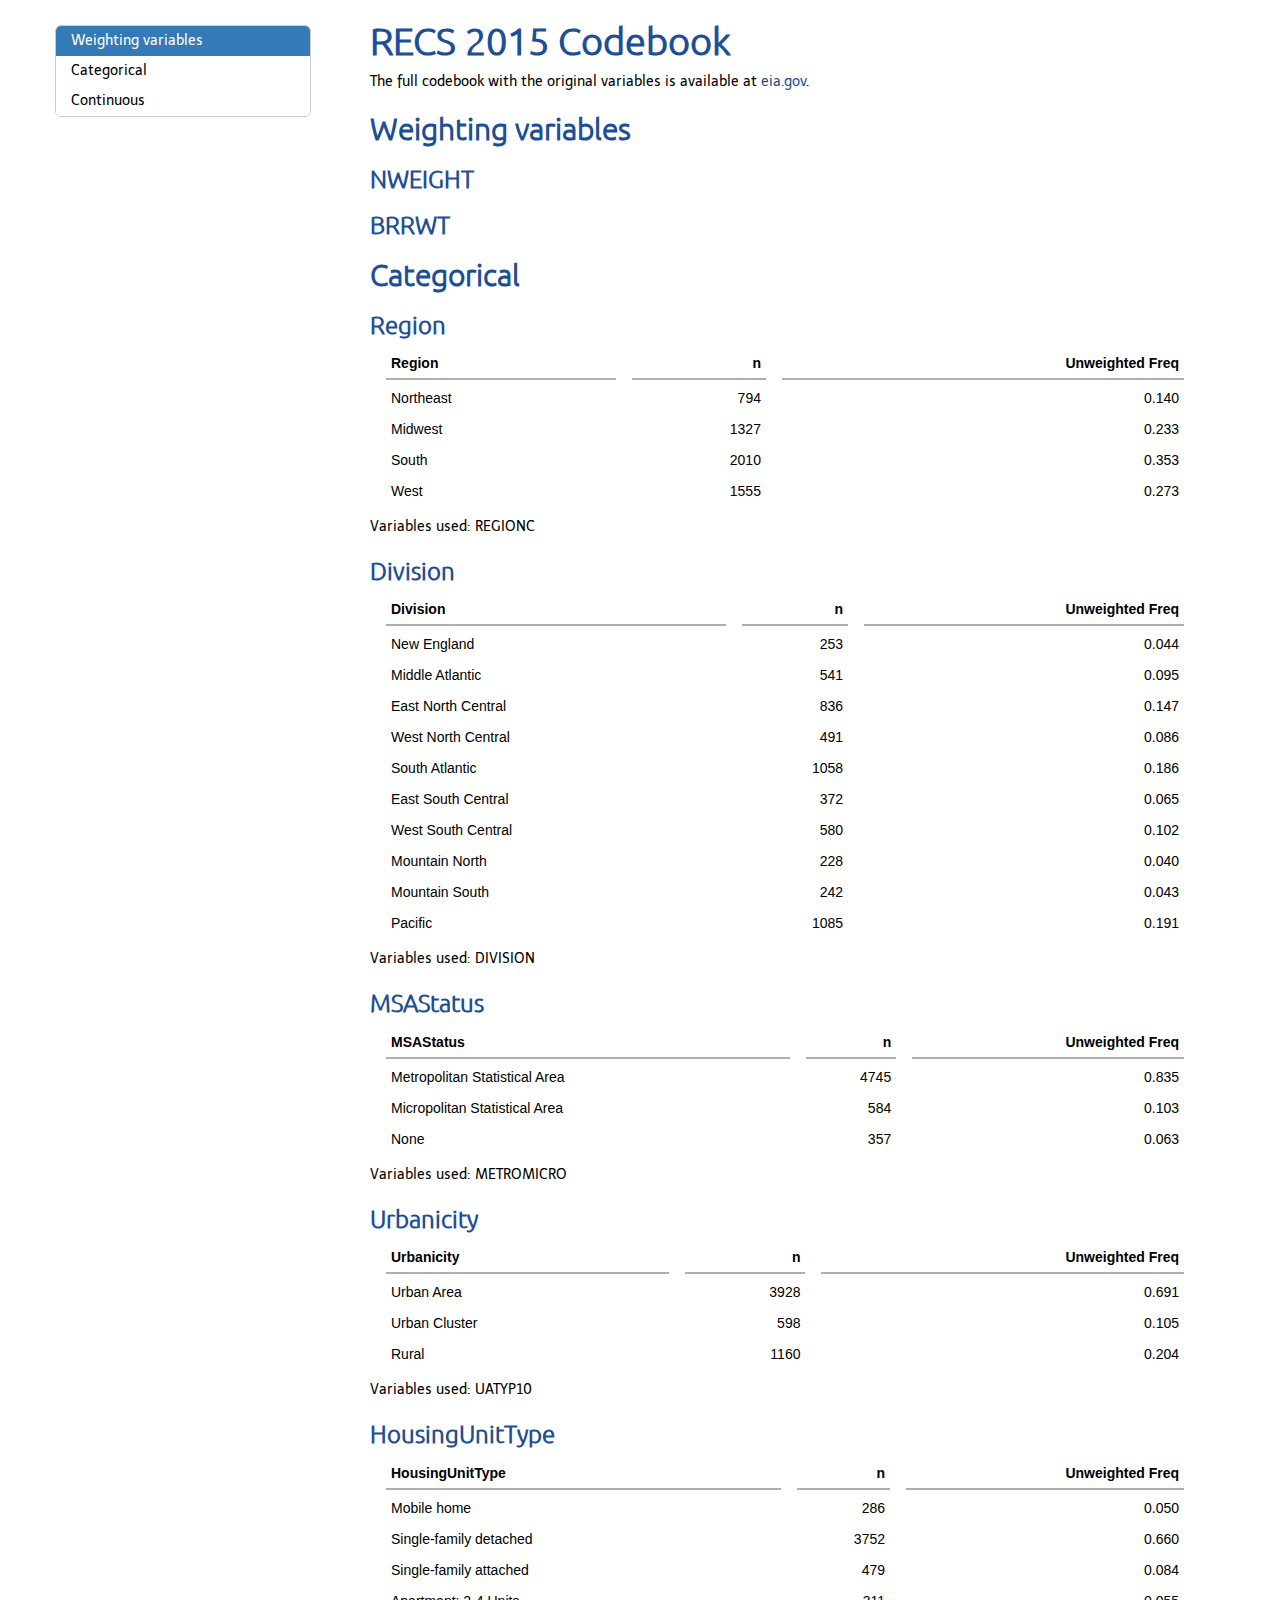
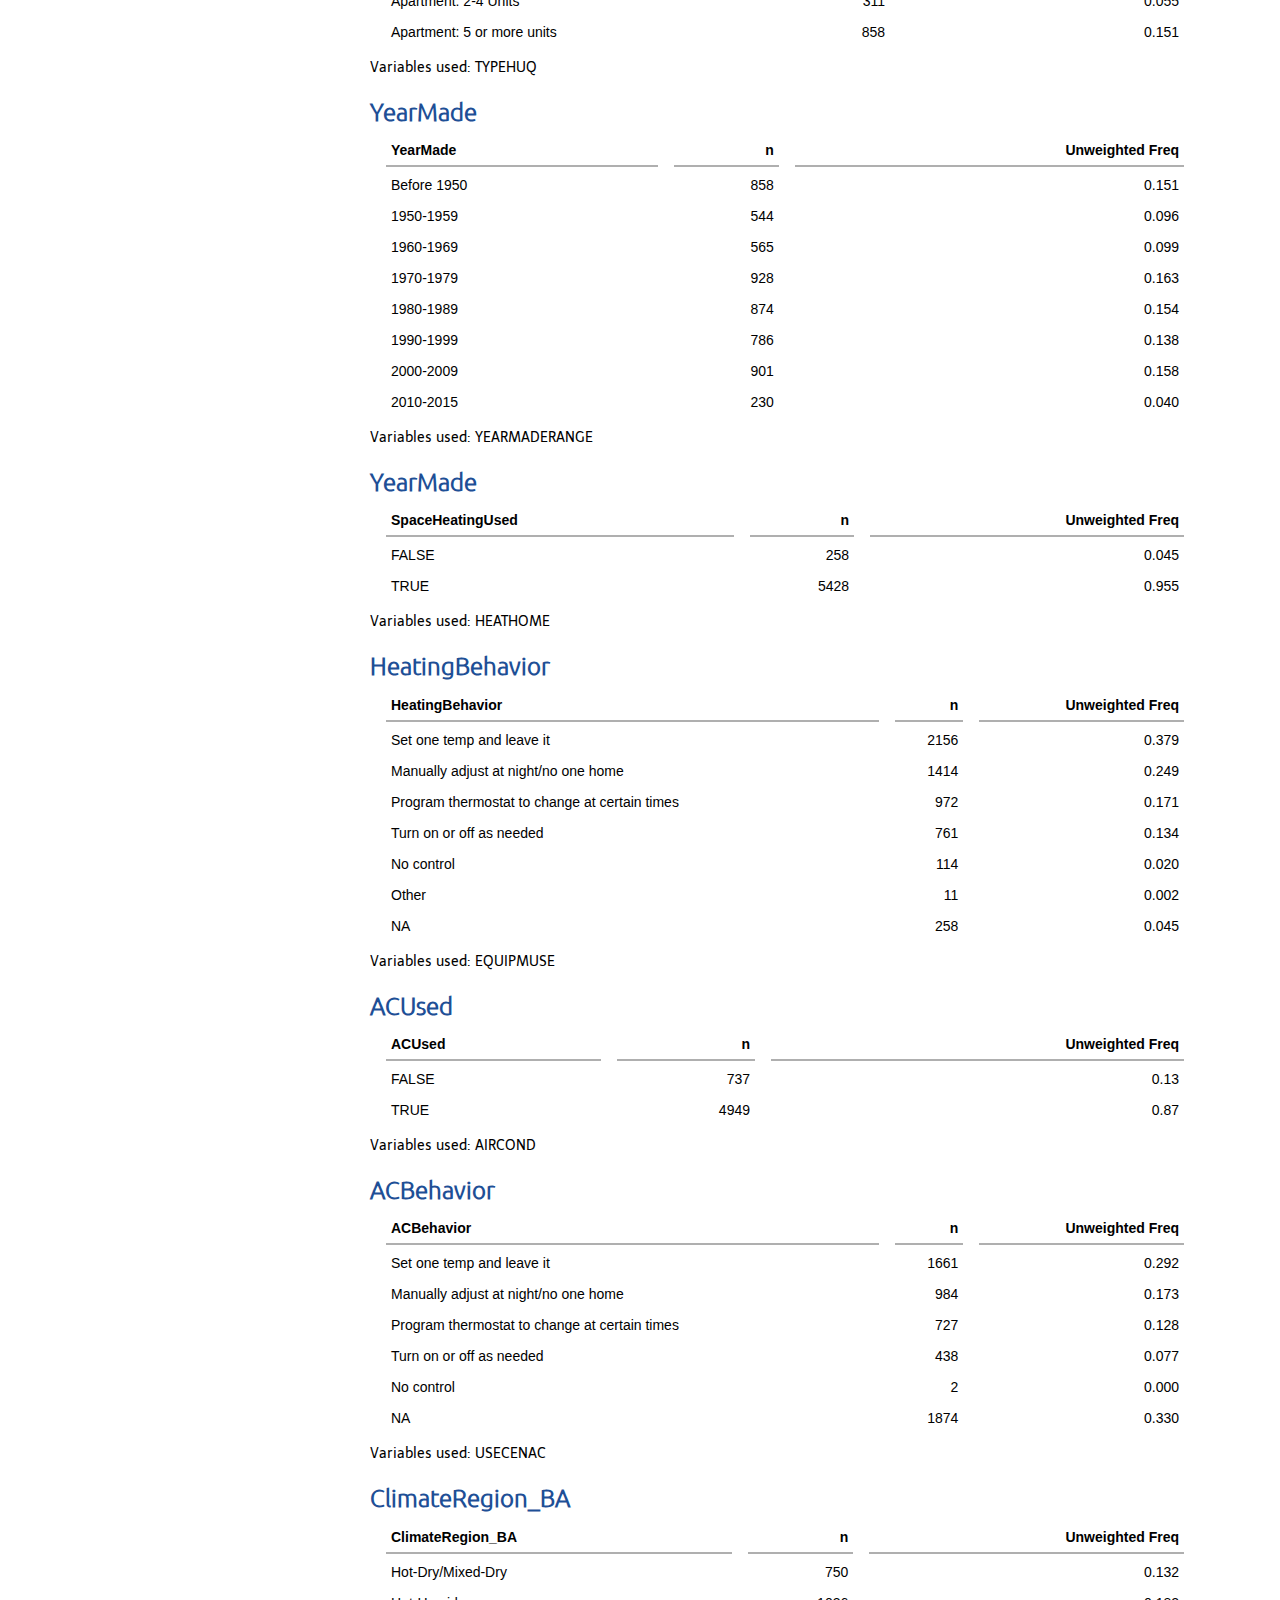
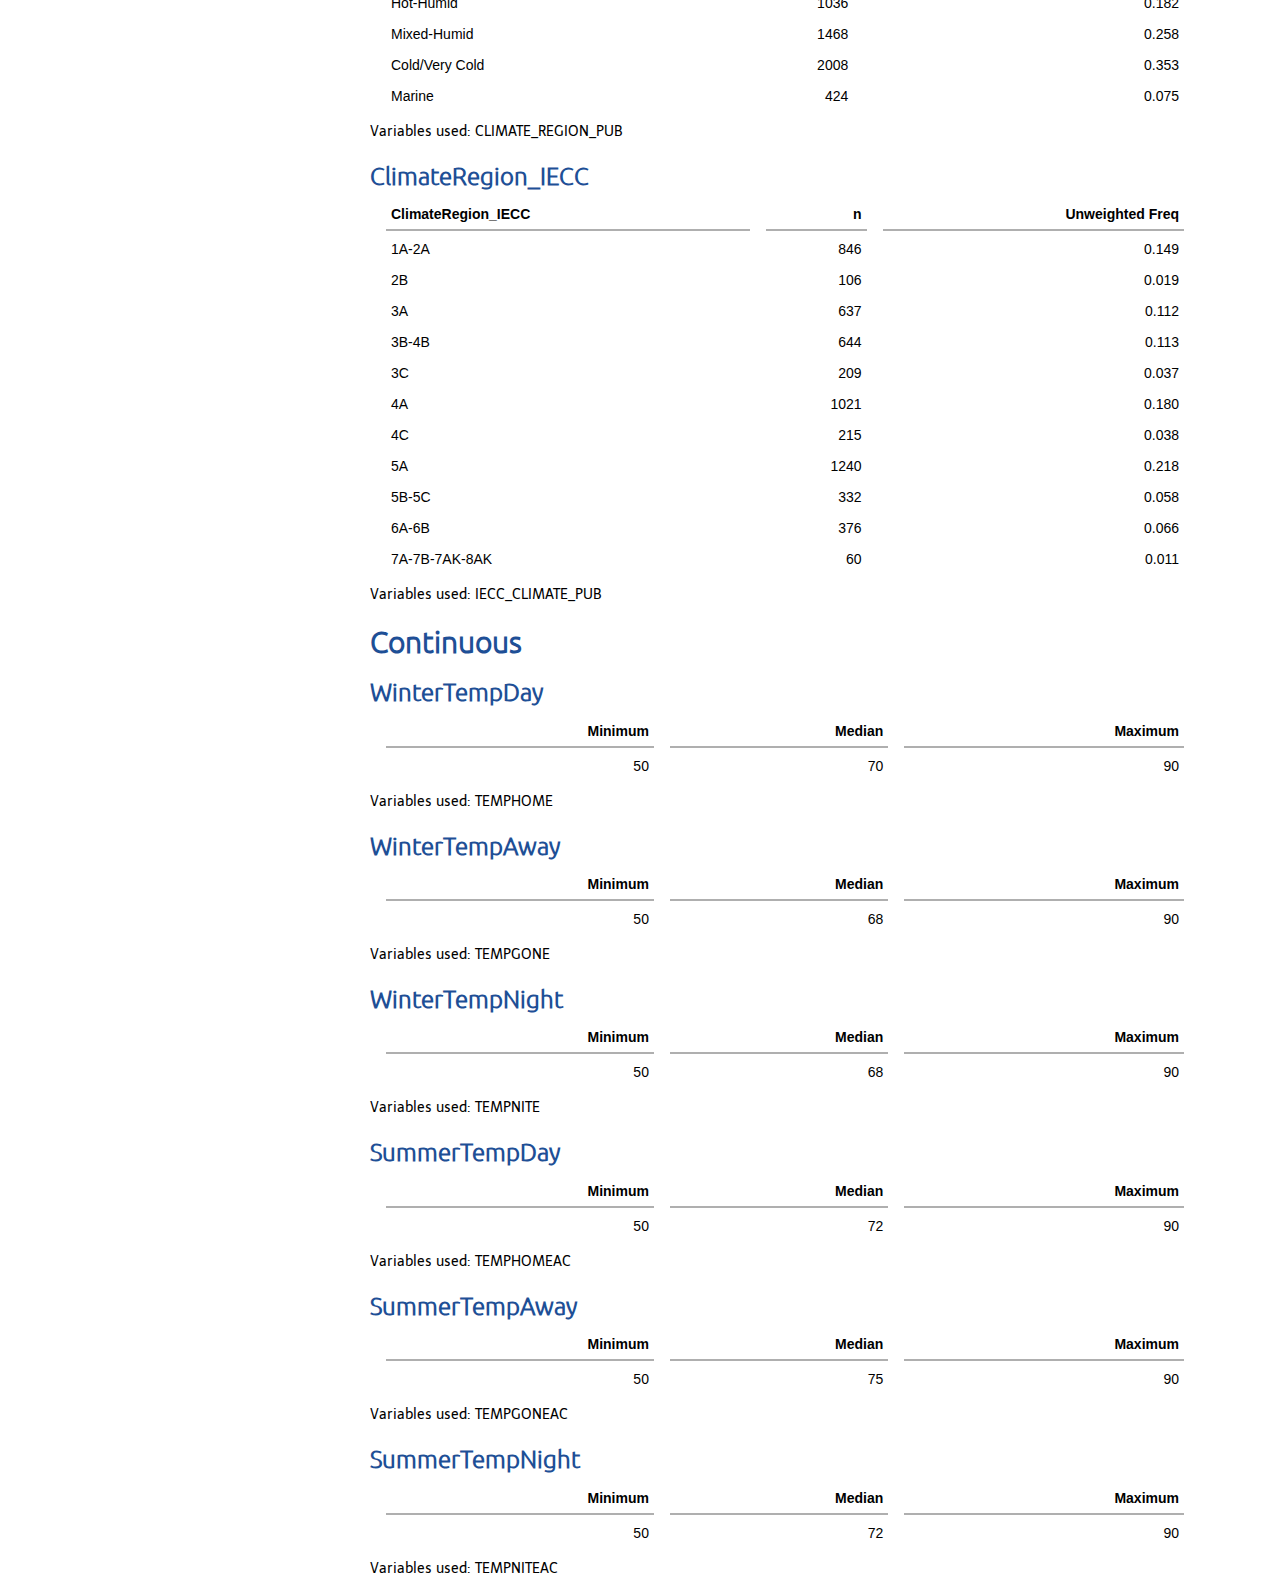
==== commit 325c0f9e: "Create RECS codebook" ====
--- a/Codebook/RECS-2015-Derived-Variable-Codebook.html
+++ b/Codebook/RECS-2015-Derived-Variable-Codebook.html
@@ -63,7 +63,7 @@
 
 
 
-<link rel="stylesheet" href="data:text/css,%0A%0A%3Aroot%20%7B%0A%0A%2D%2Dtext%2Dfont%2Dfamily%3A%20%27Noto%20Sans%27%3B%0A%2D%2Dtext%2Dfont%2Dis%2Dgoogle%3A%201%3B%0A%2D%2Dtext%2Dfont%2Dfamily%2Dfallback%3A%20%2Dapple%2Dsystem%2C%20BlinkMacSystemFont%2C%20avenir%20next%2C%20avenir%2C%20helvetica%20neue%2C%20helvetica%2C%20Ubuntu%2C%20roboto%2C%20noto%2C%20segoe%20ui%2C%20arial%3B%0A%2D%2Dtext%2Dfont%2Dbase%3A%20sans%2Dserif%3B%0A%2D%2Dheader%2Dfont%2Dfamily%3A%20Cabin%3B%0A%2D%2Dheader%2Dfont%2Dis%2Dgoogle%3A%201%3B%0A%2D%2Dheader%2Dfont%2Dfamily%2Dfallback%3A%20Georgia%2C%20serif%3B%0A%2D%2Dcode%2Dfont%2Dfamily%3A%20%27Source%20Code%20Pro%27%3B%0A%2D%2Dcode%2Dfont%2Dis%2Dgoogle%3A%201%3B%0A%2D%2Dbase%2Dfont%2Dsize%3A%2020px%3B%0A%2D%2Dtext%2Dfont%2Dsize%3A%201rem%3B%0A%2D%2Dcode%2Dfont%2Dsize%3A%200%2E9rem%3B%0A%2D%2Dcode%2Dinline%2Dfont%2Dsize%3A%201em%3B%0A%2D%2Dheader%2Dh1%2Dfont%2Dsize%3A%202%2E75rem%3B%0A%2D%2Dheader%2Dh2%2Dfont%2Dsize%3A%202%2E25rem%3B%0A%2D%2Dheader%2Dh3%2Dfont%2Dsize%3A%201%2E75rem%3B%0A%0A%2D%2Dtext%2Dcolor%3A%20%23000000%3B%0A%2D%2Dheader%2Dcolor%3A%20%231E4F96%3B%0A%2D%2Dbackground%2Dcolor%3A%20%23FFFFFF%3B%0A%2D%2Dlink%2Dcolor%3A%20%231E4F96%3B%0A%2D%2Dtext%2Dbold%2Dcolor%3A%20%231E4F96%3B%0A%2D%2Dcode%2Dhighlight%2Dcolor%3A%20rgba%28255%2C255%2C0%2C0%2E5%29%3B%0A%2D%2Dinverse%2Dtext%2Dcolor%3A%20%23000000%3B%0A%2D%2Dinverse%2Dbackground%2Dcolor%3A%20%2300A3E0%3B%0A%2D%2Dinverse%2Dheader%2Dcolor%3A%20%23FFFFFF%3B%0A%2D%2Dinverse%2Dlink%2Dcolor%3A%20%231E4F96%3B%0A%2D%2Dtitle%2Dslide%2Dbackground%2Dcolor%3A%20%231E4F96%3B%0A%2D%2Dtitle%2Dslide%2Dtext%2Dcolor%3A%20%23FFFFFF%3B%0A%2D%2Dheader%2Dbackground%2Dcolor%3A%20%231E4F96%3B%0A%2D%2Dheader%2Dbackground%2Dtext%2Dcolor%3A%20%23FFFFFF%3B%0A%2D%2Dprimary%3A%20%231E4F96%3B%0A%2D%2Dsecondary%3A%20%2300A3E0%3B%0A%2D%2Dwhite%3A%20%23FFFFFF%3B%0A%2D%2Dblack%3A%20%23000000%3B%0A%7D%0Ahtml%20%7B%0Afont%2Dsize%3A%20var%28%2D%2Dbase%2Dfont%2Dsize%29%3B%0A%7D%0Abody%20%7B%0Afont%2Dfamily%3A%20%27Telex%27%2C%20sans%2Dserif%3B%0Afont%2Dweight%3A%20normal%3B%0Acolor%3A%20var%28%2D%2Dtext%2Dcolor%29%3B%0A%7D%0Ah1%2C%20h2%2C%20h3%20%7B%0Afont%2Dfamily%3A%20%27Ubuntu%27%2C%20sans%2Dserif%3B%0Afont%2Dweight%3A%20600%3B%0Acolor%3A%20var%28%2D%2Dheader%2Dcolor%29%3B%0A%7D%0A%2Eremark%2Dslide%2Dcontent%20%7B%0Abackground%2Dcolor%3A%20var%28%2D%2Dbackground%2Dcolor%29%3B%0Afont%2Dsize%3A%201rem%3B%0Apadding%3A%2016px%2064px%2016px%2064px%3B%0Awidth%3A%20100%25%3B%0Aheight%3A%20100%25%3B%0A%7D%0A%2Eremark%2Dslide%2Dcontent%20h1%20%7B%0Afont%2Dsize%3A%20var%28%2D%2Dheader%2Dh1%2Dfont%2Dsize%29%3B%0A%7D%0A%2Eremark%2Dslide%2Dcontent%20h2%20%7B%0Afont%2Dsize%3A%20var%28%2D%2Dheader%2Dh2%2Dfont%2Dsize%29%3B%0A%7D%0A%2Eremark%2Dslide%2Dcontent%20h3%20%7B%0Afont%2Dsize%3A%20var%28%2D%2Dheader%2Dh3%2Dfont%2Dsize%29%3B%0A%7D%0A%2Eremark%2Dcode%2C%20%2Eremark%2Dinline%2Dcode%20%7B%0Afont%2Dfamily%3A%20var%28%2D%2Dcode%2Dfont%2Dfamily%29%2C%20Menlo%2C%20Consolas%2C%20Monaco%2C%20Liberation%20Mono%2C%20Lucida%20Console%2C%20monospace%3B%0A%7D%0A%2Eremark%2Dcode%20%7B%0Afont%2Dsize%3A%20var%28%2D%2Dcode%2Dfont%2Dsize%29%3B%0A%7D%0A%2Eremark%2Dinline%2Dcode%20%7B%0Afont%2Dsize%3A%20var%28%2D%2Dcode%2Dinline%2Dfont%2Dsize%29%3B%0Acolor%3A%20%231E4F96%3B%0A%7D%0A%2Eremark%2Dslide%2Dnumber%20%7B%0Acolor%3A%20%231E4F96%3B%0Aopacity%3A%201%3B%0Afont%2Dsize%3A%200%2E9rem%3B%0A%7D%0Astrong%20%7B%0Afont%2Dweight%3A%20bold%3B%0Acolor%3A%20var%28%2D%2Dtext%2Dbold%2Dcolor%29%3B%0A%7D%0Aa%2C%20a%20%3E%20code%20%7B%0Acolor%3A%20var%28%2D%2Dlink%2Dcolor%29%3B%0Atext%2Ddecoration%3A%20none%3B%0A%7D%0A%2Efootnote%20%7B%0Aposition%3A%20absolute%3B%0Abottom%3A%2060px%3B%0Apadding%2Dright%3A%204em%3B%0Afont%2Dsize%3A%200%2E9em%3B%0A%7D%0A%2Eremark%2Dcode%2Dline%2Dhighlighted%20%7B%0Abackground%2Dcolor%3A%20var%28%2D%2Dcode%2Dhighlight%2Dcolor%29%3B%0A%7D%0A%2Einverse%20%7B%0Abackground%2Dcolor%3A%20var%28%2D%2Dinverse%2Dbackground%2Dcolor%29%3B%0Acolor%3A%20var%28%2D%2Dinverse%2Dtext%2Dcolor%29%3B%0A%7D%0A%2Einverse%20h1%2C%20%2Einverse%20h2%2C%20%2Einverse%20h3%20%7B%0Acolor%3A%20var%28%2D%2Dinverse%2Dheader%2Dcolor%29%3B%0A%7D%0A%2Einverse%20a%2C%20%2Einverse%20a%20%3E%20code%20%7B%0Acolor%3A%20var%28%2D%2Dinverse%2Dlink%2Dcolor%29%3B%0A%7D%0A%2Etitle%2Dslide%2C%20%2Etitle%2Dslide%20h1%2C%20%2Etitle%2Dslide%20h2%2C%20%2Etitle%2Dslide%20h3%20%7B%0Acolor%3A%20var%28%2D%2Dtitle%2Dslide%2Dtext%2Dcolor%29%3B%0A%7D%0A%2Etitle%2Dslide%20%7B%0Abackground%2Dcolor%3A%20var%28%2D%2Dtitle%2Dslide%2Dbackground%2Dcolor%29%3B%0A%7D%0A%2Etitle%2Dslide%20%2Eremark%2Dslide%2Dnumber%20%7B%0Adisplay%3A%20none%3B%0A%7D%0A%0A%2Eleft%2Dcolumn%20%7B%0Awidth%3A%2020%25%3B%0Aheight%3A%2092%25%3B%0Afloat%3A%20left%3B%0A%7D%0A%2Eleft%2Dcolumn%20h2%2C%20%2Eleft%2Dcolumn%20h3%20%7B%0Acolor%3A%20%231E4F9699%3B%0A%7D%0A%2Eleft%2Dcolumn%20h2%3Alast%2Dof%2Dtype%2C%20%2Eleft%2Dcolumn%20h3%3Alast%2Dchild%20%7B%0Acolor%3A%20%231E4F96%3B%0A%7D%0A%2Eright%2Dcolumn%20%7B%0Awidth%3A%2075%25%3B%0Afloat%3A%20right%3B%0Apadding%2Dtop%3A%201em%3B%0A%7D%0A%2Epull%2Dleft%20%7B%0Afloat%3A%20left%3B%0Awidth%3A%2047%25%3B%0A%7D%0A%2Epull%2Dright%20%7B%0Afloat%3A%20right%3B%0Awidth%3A%2047%25%3B%0A%7D%0A%2Epull%2Dright%20%2B%20%2A%20%7B%0Aclear%3A%20both%3B%0A%7D%0Aimg%2C%20video%2C%20iframe%20%7B%0Amax%2Dwidth%3A%20100%25%3B%0A%7D%0Ablockquote%20%7B%0Aborder%2Dleft%3A%20solid%205px%20%2300A3E080%3B%0Apadding%2Dleft%3A%201em%3B%0A%7D%0A%2Eremark%2Dslide%20table%20%7B%0Amargin%3A%20auto%3B%0Aborder%2Dtop%3A%201px%20solid%20%23666%3B%0Aborder%2Dbottom%3A%201px%20solid%20%23666%3B%0A%7D%0A%2Eremark%2Dslide%20table%20thead%20th%20%7B%0Aborder%2Dbottom%3A%201px%20solid%20%23ddd%3B%0A%7D%0Ath%2C%20td%20%7B%0Apadding%3A%205px%3B%0A%7D%0A%2Eremark%2Dslide%20thead%2C%20%2Eremark%2Dslide%20tfoot%2C%20%2Eremark%2Dslide%20tr%3Anth%2Dchild%28even%29%20%7B%0Abackground%3A%20%23CCECF8%3B%0A%7D%0Atable%2EdataTable%20tbody%20%7B%0Abackground%2Dcolor%3A%20var%28%2D%2Dbackground%2Dcolor%29%3B%0Acolor%3A%20var%28%2D%2Dtext%2Dcolor%29%3B%0A%7D%0Atable%2EdataTable%2Edisplay%20tbody%20tr%2Eodd%20%7B%0Abackground%2Dcolor%3A%20var%28%2D%2Dbackground%2Dcolor%29%3B%0A%7D%0Atable%2EdataTable%2Edisplay%20tbody%20tr%2Eeven%20%7B%0Abackground%2Dcolor%3A%20%23CCECF8%3B%0A%7D%0Atable%2EdataTable%2Ehover%20tbody%20tr%3Ahover%2C%20table%2EdataTable%2Edisplay%20tbody%20tr%3Ahover%20%7B%0Abackground%2Dcolor%3A%20rgba%28255%2C%20255%2C%20255%2C%200%2E5%29%3B%0A%7D%0A%2EdataTables%5Fwrapper%20%2EdataTables%5Flength%2C%20%2EdataTables%5Fwrapper%20%2EdataTables%5Ffilter%2C%20%2EdataTables%5Fwrapper%20%2EdataTables%5Finfo%2C%20%2EdataTables%5Fwrapper%20%2EdataTables%5Fprocessing%2C%20%2EdataTables%5Fwrapper%20%2EdataTables%5Fpaginate%20%7B%0Acolor%3A%20var%28%2D%2Dtext%2Dcolor%29%3B%0A%7D%0A%2EdataTables%5Fwrapper%20%2EdataTables%5Fpaginate%20%2Epaginate%5Fbutton%20%7B%0Acolor%3A%20var%28%2D%2Dtext%2Dcolor%29%20%21important%3B%0A%7D%0A%0A%2Eremark%2Dslide%2Dcontent%2Eleft%20pre%2C%0A%2Eremark%2Dslide%2Dcontent%2Ecenter%20pre%2C%0A%2Eremark%2Dslide%2Dcontent%2Eright%20pre%20%7B%0Atext%2Dalign%3A%20start%3B%0Awidth%3A%20max%2Dcontent%3B%0Amax%2Dwidth%3A%20100%25%3B%0A%7D%0A%2Eremark%2Dslide%2Dcontent%2Eleft%20pre%2C%0A%2Eremark%2Dslide%2Dcontent%2Eright%20pre%20%7B%0Amin%2Dwidth%3A%2050%25%3B%0Amin%2Dwidth%3A%20min%2840ch%2C%20100%25%29%3B%0A%7D%0A%2Eremark%2Dslide%2Dcontent%2Ecenter%20pre%20%7B%0Amin%2Dwidth%3A%2066%25%3B%0Amin%2Dwidth%3A%20min%2850ch%2C%20100%25%29%3B%0A%7D%0A%2Eremark%2Dslide%2Dcontent%2Eleft%20pre%20%7B%0Amargin%2Dleft%3A%20unset%3B%0Amargin%2Dright%3A%20auto%3B%0A%7D%0A%2Eremark%2Dslide%2Dcontent%2Ecenter%20pre%20%7B%0Amargin%2Dleft%3A%20auto%3B%0Amargin%2Dright%3A%20auto%3B%0A%7D%0A%2Eremark%2Dslide%2Dcontent%2Eright%20pre%20%7B%0Amargin%2Dleft%3A%20auto%3B%0Amargin%2Dright%3A%20unset%3B%0A%7D%0A%0A%2Eremark%2Dslide%2Dcontent%2Eheader%5Fbackground%20%3E%20h1%20%7B%0Adisplay%3A%20block%3B%0Aposition%3A%20absolute%3B%0Atop%3A%200%3B%0Aleft%3A%200%3B%0Awidth%3A%20100%25%3B%0Abackground%3A%20var%28%2D%2Dheader%2Dbackground%2Dcolor%29%3B%0Acolor%3A%20var%28%2D%2Dheader%2Dbackground%2Dtext%2Dcolor%29%3B%0Apadding%3A%202rem%2064px%201%2E5rem%2064px%3B%0Amargin%2Dtop%3A%200%3B%0Abox%2Dsizing%3A%20border%2Dbox%3B%0A%7D%0A%2Eremark%2Dslide%2Dcontent%2Eheader%5Fbackground%20%7B%0Apadding%2Dtop%3A%207rem%3B%0A%7D%0A%40page%20%7B%20margin%3A%200%3B%20%7D%0A%40media%20print%20%7B%0A%2Eremark%2Dslide%2Dscaler%20%7B%0Awidth%3A%20100%25%20%21important%3B%0Aheight%3A%20100%25%20%21important%3B%0Atransform%3A%20scale%281%29%20%21important%3B%0Atop%3A%200%20%21important%3B%0Aleft%3A%200%20%21important%3B%0A%7D%0A%7D%0A%2Eprimary%20%7B%0Acolor%3A%20var%28%2D%2Dprimary%29%3B%0A%7D%0A%2Ebg%2Dprimary%20%7B%0Abackground%2Dcolor%3A%20var%28%2D%2Dprimary%29%3B%0A%7D%0A%2Esecondary%20%7B%0Acolor%3A%20var%28%2D%2Dsecondary%29%3B%0A%7D%0A%2Ebg%2Dsecondary%20%7B%0Abackground%2Dcolor%3A%20var%28%2D%2Dsecondary%29%3B%0A%7D%0A%2Ewhite%20%7B%0Acolor%3A%20var%28%2D%2Dwhite%29%3B%0A%7D%0A%2Ebg%2Dwhite%20%7B%0Abackground%2Dcolor%3A%20var%28%2D%2Dwhite%29%3B%0A%7D%0A%2Eblack%20%7B%0Acolor%3A%20var%28%2D%2Dblack%29%3B%0A%7D%0A%2Ebg%2Dblack%20%7B%0Abackground%2Dcolor%3A%20var%28%2D%2Dblack%29%3B%0A%7D%0A" type="text/css" />
+<link rel="stylesheet" href="data:text/css,%0A%40font%2Dface%20%7B%0Afont%2Dfamily%3A%20%27Noto%20Sans%27%3B%0Afont%2Dstyle%3A%20italic%3B%0Afont%2Dweight%3A%20400%3B%0Afont%2Ddisplay%3A%20swap%3B%0Asrc%3A%20url%28data%3Afont%2Fttf%3Bbase64%2CAAEAAAAPAIAAAwBwR0RFRgk0DYgAAAHoAAAAskdQT1OYenIWAAATHAAACqJHU1VCkLairAAAB4gAAALOT1MvMmso3sAAAAGIAAAAYGNtYXAdAxRQAAACnAAAARhnYXNwAAAAEAAAAQQAAAAIZ2x5ZnJyfjEAAB3AAABAgmhlYWQi%2BBlNAAABUAAAADZoaGVhDTsMLQAAASwAAAAkaG10eBAeJakAAApYAAAETGxvY2HOkN6kAAAFYAAAAihtYXhwATYBewAAAQwAAAAgbmFtZSDyPJ4AAAO0AAABrHBvc3T6BWUzAAAOpAAABHdwcmVwaAaMhQAAAPwAAAAHuAH%2FhbAEjQAAAQAB%2F%2F8ADwABAAABEwEIABgAcQAGAAEAAAAAAAAAAAAAAAAABAABAAEAAAQt%2FtsAAArw%2FWf9ZwrPA%2BgA1QAAAAAAAAAAAAAAAAETAAEAAAACAct3o0x2Xw889QADA%2BgAAAAA3YDMogAAAADeJwdG%2FWf%2BewrPBDwAAgAGAAIAAAAAAAAABAIpAZAABQAAAooCWP%2FwAEsCigJYAEoBXgAyAUIAAAILBQIEBQQJAgSAAAAnAAAACwAAACgAAAAAR09PRwCBAAD%2F%2FQQt%2FtsAAAVDAYsAAAGfAAAAAAIYAsoAAAAgAAQAAQACAHgAAAAmAAAADgABAAQAAAAUAAAAFAAAABQAAAAUAAEAAAAYAAoASgA8ADIAKgAqACIAPAAyACoAKgACAAEA6gDzAAAAAQAEAAEA%2FwABAAQAAQD4AAIABgAQAAEA%2BQACAAoABgABAi0AAQD3AAEABAABAPoAAgAJACQAPQABAEQAXQABAGwAbAABAHsAewABAIEAlwABAJkAtwABALkAxAABAOgA6QABAOoA8wACAAAAAAABAAMAAQAAAAwABAEMAAAAPgAgAAQAHgAAAA0AfgC0ALUA%2FwExAVMCvALGAtoC3CACIAkgCyAUIBogHiAiICYgMyA6IEQgdCCsISIiEiIV%2Fv%2F%2F%2Ff%2F%2FAAAAAAANACAAoAC1ALYBMQFSArsCxgLaAtwgAiAJIAsgEyAYIBwgIiAmIDIgOSBEIHQgrCEiIhIiFf7%2F%2F%2F3%2F%2FwAB%2F%2FX%2F4%2F%2FCAF3%2Fwf%2B3%2F3EAAP3%2F%2Fe397ODc4Nbg1eC24LPgsuCv4KzgoeCc4JPgZuAs37fd%[base64]%2FAIQAh0CMQI%2FAnICjQK5AvgDIQNTA5sDrgP%2FBEQEZwSKBJ0EsATDBP4FawWNBcUF8gYUBi0GRAZ4BpIGqwbIBuUG9QcfB0IHcgeUB8oH8AgvCEIIbAiJCMMI3wj2CQ4JIQkuCUEJVAlhCXgJsgntChkKUwqOCscLEQtCC18LiQuoC7UL%2FQwpDFgMkgzMDO4NJw1UDYENnw3aDfMOIw46DnwOiQ7MDvMO8w8QD0MPeA%2FAD%2BcP%2FBBXEH0Q1hELEScRNxE%2FEZYRpBHKEeYSEBJKEmESgBKJEqoSxRLxEw4THxMwE0ETfROJE5UToROtE7kTxRPrE%2FcUAxQPFBsUJxQzFD8USxRXFIMUjxSbFKcUsxS%2FFMsU5RUwFTwVSBVUFWAVbBWQFe0V%2BBYEFg8WGhYlFjAWnRapFrQWwBbLFtYW4RbsFvcXAxdQF1sXZhdyF30XiBeTF8AYBxgSGB4YKRg0GD8YgBiLGJcYoxjeGTwZXBlxGZcZuxnIGdUZ6Rn%2BGhIaNBpWGngajhqeGqwauBrJGtoa6BspG1kbfxuuG8EcBxwHHAccBxwHHEwcVBxcHIkcxBz%2BHQsdNB2YHhMefx6LHpce3B7oHvQfAB8MHxQfHB8kHywfNB88H0QfTB9UH1wfZR9uH3cfgB%2BJH5Ifmx%2BkH60fth%2B%2FH8gf0R%2FaH%2BMf7B%2F1H%2F4gByAQIEEAAQAAAAoAcgDYAARERkxUAFJjeXJsAFJncmVrAFJsYXRuABoAPAACQ0FUIAAkRVdFIAAQAAD%2F%2FwAHAAAAAQACAAQABQAGAAcAAP%2F%2FAAcAAAABAAIAAwAFAAYABwAEAAAAAP%2F%[base64]%2Fx8AAgABAPQA%2FQAAAAEAAAABAAgAAQCMAOEAAQAAAAEACAABAD7%[base64]%2BzAicAZwI8AEYBAP%2FVATkAGgEAABQBZP%2FSAicAOQInAI8CJwADAicAFgInAAYCJwAlAicAPwInAFECJwAtAicALwEAABQBAP%2FPAjwARgI8AEwCPABGAa4ATQNQADUCMv%2FHAlgAKQJLAEgCmwApAgIAKQHdACkCpgBIAqgAKgFE%2F%2BwBEf9kAjIAKQHeACkDSQAoAsMAKALRAEgCNwApAtEASAI9ACkB%2BQATAfUAWgKlAE8CKABcA1gAawIP%2F8wB%2FQBcAhP%2F9gEi%2F%2FcBZABsASL%2FuAI8ACYBi%2F%2BkARYAkgI4ADACQwAcAcUAMAJDADAB8wAwAT7%2FkAJDABkCQwAcAQIAHAEC%2F4IB7wAbAQIAGwNrABwCQwAYAjMAMAJD%2F%2BoCQwAwAY4AHAGwAAUBTAAsAkMANwHTADAC0wA5AeP%2F2wHT%2F6IBvf%2FxAV4ACwInAQQBXv%2FbAjwARgEEAAABBf%2F2AicAawIn%2F%2FUCJwBQAicAPAInAQQB5gAbAioA3ANAADEBUwBSAd0AKgI8AEYBOQAaA0AAMQGJAGUBrAA3AjwARgFhAEcBYQBRAQcAcwKPAF8BAABRAM3%2FqwFhAJQBUwBWAd0ACgLcAFYDJQBYAxkANwGu%2F%2BsCMv%2FHAjL%2FxwIy%2F8cCMv%2FHAjL%2FxwIy%2F8cDOP%2FGAksASAICACkCAgApAgIAKQICACkBRP%2FsAUT%2F7AFE%2F%2BwBRP%2FsApsAIQLDACgC0QBIAtEASALRAEgC0QBIAtEASAI8AFQC0QA5AqUATwKlAE8CpQBPAqUATwH9AFwCNwApAkj%2FgwI4ADACOAAwAjgAMAI4ADACOAAwAjgAMAM0ADABxQAwAfMAMAHzADAB8wAwAfMAMAECABwBAgAcAQIAHAECABwCOgArAkMAGAIzADACMwAwAjMAMAIzADACMwAwAjwARgIzAB0CQwA3AkMANwJDADcCQwA3AdP%2FogJD%2F%2BoB0%2F%2BiAd4AKQEpABsDWwBIA2IAMAGIAHMAuQCAAS8AiQGhAHAB4AAaA8AAGgCuADwArgA8APP%2FzwFmADwBZgA8Aar%2FzwF4AGEDAQAUANwARAGFAEQBHwAqAR8ACgCC%2FxACJwAeAwUAEQFhAEsBYQBfAWEAcQFhAFgB9AAAAKYAAAAAAAAAAAAAA%2BgAKQCuADwArgA8AWEAZQFhAGoBYQBfAQIAHAE%2BACsCfv%2BQA4D%2FkAOA%2F5ACQP%2BQAkD%2FkAJ8ACsDfgArA34AKwJAACsCQAArAi8AOQHIAGQCJ%2F%2FvAif%2F%2FQInAAYCJwAPAicALgHdADwCKAAgAicAIAFhAA0BYQBAAWH%2F7wFhAAQBYf%2F%2FAWEADQFhABEBYQAfAWH%2F%2FwFhAAcBYQBKAWEAdQFhACsBYQA3AWEAMQFhAEUBYQBTAWEAWwFhADsBYQBJAkn%2F6gACAAD%2F9AAA%[base64]%2BAIAAgQDsAO4AugEKAQsAsACxANgA3ADdANkAsgCzALYAtwDEALQAtQDFAIcAqwEMAQ0AvgC%2FALwBDgCMAQ8BEAERARIBEwEUARUBFgEXARgBGQEaARsBHADXAR0BHgEfASAAwADBASEBIgEjASQBJQEmAScBKAEpASoBKwEsAS0BLgEvATABMQEyATMBNAE1ATYBNwE4ATkBOgE7ATwBPQE%[base64]%2BAARERkxUABpjeXJsABpncmVrABpsYXRuABoABAAAAAD%2F%2FwABAAAAAWtlcm4ACAAAAAEAAAABAAQAAgAIAAIIgAAKAAIE8gAEAAAHNAWwABkAGQAAAAAAAAAAAAAAAAAA%2F%2BwAAAAAAAAAAAAAAAAAAP%2F2%2F%2FYAAAAAAAAAAAAAAAAAAAAAAAAAAAAAAAAAAAAAAAAAAAAAAAAAAAAAAAAAAAAAAAD%2F9gAAAAAAAAAAAAAAAAAAAAAAAAAA%2F%2BwAAAAAAAAAAAAA%2F%2BIAAP%2F2AAAAAAAA%2F84AAP%2B6AAAAAAAAAAAAAAAAAAAAAAAAAAAAAAAAAAD%2F7AAAAAD%2F9gAA%2F%2FYAAAAA%2F9j%2F4gAAAAAAAP%2F2AAAAAAAAAAAAAAAAAAAAAAAAAAAAAAAAAAAAAAAAAAAAAAAAAAD%2F2AAAAAAAKAAAAAAAAAAAAAAAAAAAAAAAAAAAAAAAAAAA%2F%2FYAAAAAAAAAAAAAAAAAAP%2FsAAAAAAAAAAAAAAAAAAAAAAAAAAAAAAAAAAAAAAAAAAAAAAAAAAAAAAAAAAAAAAAAAAAAAAAAAAAAAAAAACgAAAAAAAAAAAAAAAD%2Fzv%2Fs%2F%2BL%2Fzv%2FiAAAAAAAA%2F9gAAAAA%2F%2Bz%2FxAAA%2F%2BwAAAAAAAAAAAAA%2F9j%2F2AAA%2F%2BwAAP%2FEAAD%2F4v%2FY%2F7oAAAAAAAr%2F4gAUAAD%2F4gAAABQAAAAAAAAAAAAAAAAAAAAAAAAAAAAA%2F%2Bz%2F9v%2F2%2F%2Bz%2F9gAAAAAAAP%2F2AAAAAP%2F2%2F84AAAAAAAAAAAAAAAAAAP%2Fs%2F9gAAAAAAAAAAP%2FsAAAAAAAA%2F%2FYAAP%2FYAAD%2F7AAAAAAAAP%2FYAAD%2FsAAAAAAAAAAAAAD%2F2AAAAAAAAAAA%2F%2BwAAAAAAAAAAAAAAAAAAAAAAAAAAAAAAAAAAAAAAAAAAAAAAAAAAP%2FsAAAAAAAAAAAAAAAAAAAAAAAAAAAAAAAAAAAAAAAAAAAAAAAAABQAAAAAABQAAAAAAAAAAAAAAAD%2Fuv%2Fs%2F87%2FsP%2FOAAD%2F7AAA%2F8QAAAAA%2F7r%2FxAAK%2F9gAAP%2FYAAAAAAAA%2F9j%2FxAAAAAAAAP%2FsAAAAAP%2FsAAAAAAAAAAAAAAAAAAD%2F9v%2BIAAAAAAAoAAAAAAAAAAAAAAAAAAAAAAAA%2F%2BwAAAAAAAAAAAAAAAAAAAAAAAAAAAAAAAAAAAAAAAAAAAAAAAAAAAAAAAAAAAAAAAAAAAAAAAAAAAAAAAAAAAAAAAAAAAAAAAAAAP%2FYAAAAAAAAAAAAAAAAAAAAAAAAAAAAAAAA%2F84AAAAAAAD%2F7AAA%2F8QAAP%2FEAAAAAAAA%2F7oAAAAAAAAAAAAAAAAAAAAAAAAAAAAAAAD%2F9gAAAAAAAAAAAAAAAAAAAAAAAAAAAAAAAAAAAAAAAAAAAAAAAAAA%2F%2FYAAAAAAAAAAAAAAAAAAAAAAAAAAAAAAAAAAAAAAAAAAAAAAAAAAAAAAAAAAAAAAAAAAAAoAAAAAAAA%2F%2BwAAAAAAAAAAAAAAAAAAAAAAAAAAAAAAAAAAAAAAAAAAAAAAAAAAP%2FsAAAAAAAAAAAAAAAAAAAAAAAAAAD%2F2AAA%2F9gAAAAAAAD%2FxAAAAAAAAAAAAAAAAAAAAAAAAAAAAAAAAAAAAAAAAAAAAAAAAP%2FYAAD%2F7AAAAAAAAP%2FYAAAAAAAAAAAAAAAAAAAAAAAAAAAAAAAAAAAAAAAAAAAAAAAAAAAAAAAAAAAAAAAAAAAAAAA8AAAAAAAoAAAAAAAAAAAAAAAAAAAAAAAAAAD%2FzgAAAAAAAAAAAAAAAAAA%2F34AAAAAAAAAAP%2F2AAAAAAAA%2F%2FYAAAAAAAEAXQAFAAoACwAPABAAEQAkACYAJwAuAC8AMgAzADQANwA4ADkAOgA7ADwAPQA%2BAEQARQBIAEkATgBSAFMAVQBXAFkAWgBbAFwAXgBtAHwAgQCCAIMAhACFAIYAiACRAJMAlACVAJYAlwCZAJoAmwCcAJ0AngCfAKEAogCjAKQApQCmAKcAqQCqAKsArACwALEAswC0ALUAtgC3ALkAvgC%[base64]%[base64]%2BAEIARgBZAFoAXABeAGMAgACBAIIAgwCEAIUAhgCHAIgAiQCKAIsAjACRAJMAlACVAJYAlwCZAJ4AnwC%2BAMAAwwAGAC0AZAA3%2F84AOf%2F2ADr%2F9gA8%2F%2BIAnv%2FiAAQALQA8ADf%2F7AA8%2F%2FYAnv%2F2AAEAIgAUAAQABQAUAAoAFADMABQAzwAUAAEALQBaAAEACf%2FsAAIACf%2FiACIAFAACAAn%2F9gAiABQAAgAJ%2F%2BwAIgAUAAIAbf%2F2ANX%2F9gACAAn%2F7AA7%2F%2BwADQAP%2F8QAEf%2FEACIAFAAk%2F%2BwAgf%2FsAIL%2F7ACD%2F%2BwAhP%2FsAIX%2F7ACG%2F%2BwAzf%2FEAND%2FxADS%2F8QAAQAtADwAAQA7%2F%2BwAAQAJ%2F%2FYABQAP%2F%2BwAEf%2FsAM3%2F7ADQ%2F%2BwA0v%2FsAAEALQBLAAMALQBaAE0AKACgACgABQA3%2F8QAOf%2FYADr%2F2AA8%2F8QAnv%2FEAAAAAgBeAAAB%2BQLKAAMABwAAMxEhESUhESFeAZv%2BmAE1%2FssCyv02MwJkAAIAFP%2FyARMCygADAA4AADcTMwMHIjU0NjMyFhUUBk1ba39LNSQnFxwjyQIB%2Ff%2FXNiAxHBodNAAAAgBtAcgBnALKAAMABwAAARMzAyMTMwMBGSNgS%2BQjYEsByAEC%2Fv4BAv7%2BAAACAB4AAAKOAsoAGwAfAAAzNyM3MzcjNzM3MwczNzMHMwcjBzMHIwcjNyMHEzM3I2E7fgaLMIYGkjxIPZA%2BRDyAB40vigaXPEg%2FkD1QkC2P0UKiQdTU1NRBokLR0dEBE6IAAAMAIv%2FGAg0C9gAjACoAMQAANyYmJzUWFhc3JiY1NDY2NzczBxYWFwcmJicHFhYVFAYGBwcjEwYGFRQWFxM2NjU0Jie%2BKVQfJ1wnLz1HNVw5E0ESJkYeIRc%2BIy1ERTheOxhBjC87ISIDLkAfJjICEw9QFBcB1xdFPzlMKwVVVgMSEEcNFQLRGUM7Ok8tB20CkgU0MRkqDf7fBjcvGigPAAAFAFD%2F9gLzAtQAEQAVACYAOABJAAATIiY1ND4DMzIWFRQOAwMBMwETMj4DNTQmIyIOAxUUASImNTQ%2BAzMyFhUUDgMnMj4DNTQmIyIOAxUUwzc8ChkrQi45PAsaLUF%2FAhJO%2Fe4LGicaDwcaGRomGg8HAZo3PAoZLEEuOjwMGixCJhonGg8HGhkaJhkPBwEUS0YdTlJHK0dCG09VSi7%2B7ALK%2FTYBVic9QjoPKSUkOEE8FFD%2BoEpGHk9SRitHQRtPVUsuQic9QzkPKSUkOEE8FFAAAwAg%2F%[base64]%2F5ZKx7OEyw9LDM8AAABAG0ByADwAsoAAwAAExMzA20jYEsByAEC%2Fv4AAQAo%2F2IBbwLKAA4AABcmJjU0EjczDgIVFBYXcCImgHZRR24%2BHRuePZRSswEZeU61zXRXjz4AAf%2Bz%2F2IA%2BQLKAA4AAAc%2BAjU0JiczFhYVFAIHTUdtPhwbRCIlf3eeT7TOc1aRPT2UU7L%2B53kAAQBnASwCMwL7AA4AAAEnByc3JzcXNxcHNwcnFwF0Nns9lbQctBRXO8wEvlcBLMOlPYk1TlnBEboKUhe5AAABAEYAbwIcAlMACwAAATMVIxUjNSM1MzUzAVXHx0jHx0gBhEfOzkfPAAAB%2F9X%2FfwCcAHQACAAABzY2NzMXBgYHKxo2E2AEGUgjgTuGNAs1fjcAAQAaAOMBGAE0AAMAADc3MwcaEuwS41FRAAABABT%2F8gCSAHkACgAAFyI1NDYzMhYVFAZINCUoFhskDjQhMhsaHzMAAf%2FSAAABuQLKAAMAACMBMwEuAY1a%2FnQCyv02AAIAOf%2F2AhYC1QARACMAABciJjU0PgMzMhYVFA4DJzI%2BAzU0JiMiDgMVFBbsWFsUK0ZjQVxYFi1GYjUoPy8gEC8wJkAxIhIwCn51O4aBakB3b0iQgmU6SzRZcHk6Sk8zV2x1NlFXAAEAjwAAAbwCygAMAAABNjY3BgYHByc3MwMjASkKFwkPIBRYKeBNmVkBui9gHRAYDTdCjv02AAEAAwAAAhAC1AAbAAAzNzc%2BAjU0JiMiBgcnNjYzMhYVFAYGBwcVIQcDEONCVCg3MyxKIyopZEBbYSxjU6gBRg9LzTxUTC8tOSQaPCEsW0g6X2pIkgRQAAABABb%2F9gINAtQAKwAAFyImJzUWFjMyNjU0JiMjNzMyNjY1NCYjIgYHJzY2MzIWFRQGBxUWFhUUBgbSOlsnI2Y0UFZLRUAPQTJVMzktLkwmKSllQ1peYlc5STZyChUSVRMfTUE%2BQEkjRC8uMSAaPh4oV0dMahAECk9BOGU%2FAAACAAYAAAIYAsoACgAWAAAhNyE3ATMDMwcjByUzNz4CNyMOAgcBICP%2Bww8Bk2VjbhFvI%2F765SQIFRUGBAgaGQmiUAHY%2FiZOovCrJVFIFw0kIgoAAQAl%2F%2FYCGALKACAAABciJzUWFjMyNjY1NCYjIgYHJxMhByMHNjYzMhYVFA4CyGFCJFMsRlYnSD4eNCAlYQFJEf08EiobWWkdQW8KJ1UWHDBPLj5ECggdAVBQzwQGZVgtW0wuAAIAP%2F%2F2AiIC1AAeADAAABciJjU0NjY3NjYzMhcHJiYjIgYHMzY2MzIWFRQOAicyNjY1NCYjIgYGBwYGFRQWFvtUaCBENSt2TTYmEhApG1%2BRIwQdVDRKWB49XjcxRCQ0NSQ8KQkHBRYwCmtwRp2RMywwC0wFB4SXJi1eVjJjUTFKOFsyOD0gLhUQKBQkPygAAAEAUQAAAjICygAGAAAzASE3IQcBUQF1%2FqUQAbcN%2FosCfE5G%2FXwAAwAt%2F%2FYCHwLVABwAKAA2AAAXIiYmNTQ2NyYmNTQ2NjMyFhYVFAYGBxYWFRQGBgM2NjU0JiMiBhUUFgMyNjY1NCYnDgIVFBb2RVkrZFkmLzhhO0JQJC9MLDQ9M2wPREc2LjVBLBkyQB4yNS1JKkMKMVExTWgiHEY3O1QtLUgpNUkyEx9TQTVdOQGmGkM1KzI9NS06%2Fo0lOyAwSBwOKT8vNDsAAgAv%2F%2FYCCgLUAB8ALgAAFyImJzUWFjMyNjcjBgYjIiY1NDY2MzIWFRQOAgcGBhMyNjc2NTQmIyIGBhUUFqUePhobOyJkdx4FGU8wUlo8cE1YYhIiMSAucS8vTBUONjIyRiU0CgkIUQkNiosjK2JbSHtLb200dXNkIzMsAVoyLiIyO0s0VzU6QAAAAgAU%2F%2FIA4QImAAoAFQAAEyI1NDYzMhYVFAYDIjU0NjMyFhUUBpc0JSgWGyR1NCUoFhskAZ8zIjIaGx8z%2FlM0ITIbGh8zAAL%2Fz%2F9%2FAOECJgAKABMAABMiNTQ2MzIWFRQGAzY2NzMXBgYHlzQlKBYbJO4aNhNgBBlIIwGfMyIyGhsfM%2F3gO4Y0CzV%2BNwABAEYAdAIdAmAABgAAJSU1JRUFBQId%2FikB1%2F6HAXl0zzLrTrKeAAIATADZAhYB5wADAAcAABM1IRUFNSEVTAHK%2FjYBygGgR0fHR0cAAQBGAHQCHQJgAAYAADclJTUFFQVGAXn%2BhwHX%2FinCnbNO6zLPAAACAE3%2F8gHGAtQAHAAnAAA3PgI3PgI1NCYjIgYHJzY2MzIWFRQGBw4CBwciNTQ2MzIWFRQGfwcbLyQgNyIwLiZJISApYi9PXklGJysXCEU0JSgWGyTJK0A3HBkuOCYsMBkQQxYcTk9DZDQcKCwj1zQhMhsaHzMAAgA1%2F6UDNgLJAEAATgAABSImJjU0PgIzMhYWFRQGBiMiJicjBgYjIiY1NDY2MzIWFwcGBhUUFjMyPgI1NCYmIyIOAhUUFjMyNjcVBgYDMjY3NyYmIyIGBhUUFgGBZZVSQHqtbGqFPzdgPjgtBAQWRDI3QkVzRDBAGi8ICBwUHzIjEy9qWVaLZDaIhDZsLDRwPDA%2FEyEKHhQuTCwgW1CXaluog01Th1BZjFA2IyU0SUNRe0QSC7MeJxEfGCpFVStCbEE9bZBTf5MZEUEVFwEEVUN8BAc2XDksKAAC%2F8cAAAIBAsoABwARAAAjATMTIycjBxMzJyYmJyMGBgc5AYReWFgb8XSfvRAEBwEDECoXAsr9Nt7eAS6WJlwjJlcsAAMAKQAAAk0CygAQABoAIwAAMxMzMhYVFAYHFRYWFRQGBiMTMjY2NTQmIyMHEzI2NTQmIyMDKZe5Y3FYSTFCR3tQQS1JLDxGZTA3VVw%2BSnA3AspOVklbDgUNSDxJYzIBmhw5LC8z4%2F6yTEYwQv78AAABAEj%2F9gJ4AtQAHQAABSImNTQ%2BAzMyFwcmJiMiDgIVFBYzMjY3FQYGAUZ3hx49XXxOZEokG0MsS21II11SKU8mJ08Kkn9AhHZdNihKDhVDb4ZEW2kQDU4OEAACACkAAAJ8AsoACQATAAAzEzMyFhUUBgYjNzI2NjU0JiMjAymXqYGSYbuHBWiOSmlXVXcCyoyRfMJvTV6gY25h%2FdAAAAEAKQAAAioCygALAAAzEyEHIQczByEHIQcplwFqEf7vL%2F8P%2FwA3ARIRAspP307%2FTwAAAQApAAACKgLKAAkAADMTIQchByEHIQMplwFqEP7uNQEAEf8AQALKT%2F5P%2FtIAAAEASP%2F2ApgC1AAhAAAFIiY1ND4CMzIWFwcmJiMiBgYVFBYWMzI2NzcjNzMDBgYBV3%2BQN2eNVkFiLCIlVjNSg0wnUkAmPxYujBHlTC1kCo5%2FYql%2FRxYUThEYYqtvN1k0CwfTTv6jEBUAAQAqAAACrALKAAsAADMTMwMhEzMDIxMhAyqXWUABOkBYl1hG%2FsZGAsr%2B0gEu%2FTYBTf6zAAH%2F7AAAAX0CygALAAAjNzcTJzczBwcDFwcUClV6TAr6ClZ6TQoxFAJAEzIyE%2F3AFDEAAf9k%2F0IBGgLKAA4AAAciJzcWFjMyNjcTMwMGBlAyGgMPJBQsRA2WWZcWbb4MTQQGOEACwf01ZVgAAAEAKQAAAosCygAMAAAzEzMDNwEzARMjAwcDKZdZSj4BEmz%2Byqlii1M8Asr%2BpUIBGf7G%2FnABWj3%2B4wABACkAAAGkAsoABQAAMxMzAyEHKZdZhwESEQLK%2FYZQAAEAKAAAA0wCygAWAAAzEzMTMwEzAyMTNjY3IwEjAyMOAgcDKJd%2BRQQBPYmUWloOGQkC%2FqhHTAQCCg0HWwLK%2FbkCR%2F02AahBaiD9jQJyFENLI%2F5TAAEAKAAAAsgCygASAAAzEzMTMzY2NxMzAyMDIw4CBwMol1%2FbAwUTC1RVl1%2FdAwILDwhSAsr9siRvMgGJ%2FTYCUBVETiX%2BfAACAEj%[base64]%2B6QFiU1g7Nf7lAAIASP9WArIC1QAUACQAAAUGIiMiJjU0PgIzMhYVFAYGBxcjJzI%2BAjU0JiMiDgIVFBYBYQQIBICJMV6GVHqHOm9QhnJ5PV9BIlpOPGBEJFwJAZWAXKZ%2FSZaDZ7OAG7HvPGmITF9pO2eJTl5qAAIAKQAAAjkCygAMABUAADMTMzIVFAYHEyMDIwMTMjY1NCYjIwMpl53cUWF2YmZ1PpxkW0RETDkCyrVNchv%2BxQEn%2FtkBc1dFPTD%2B9wABABP%[base64]%2FYUAAAEAT%2F%2F2ArACygAYAAAFIiY1NDY3EzMDBgYVFBYzMjY3EzMDDgIBLHBtBgZcWV0FBkVEWVcTY1lkEEV0CmdfETIcAa%2F%2BTBcyEDhAXFkB0P4pTnI9AAEAXAAAAoQCygANAAAzAzMTFhYHMzY2NxMzAalNWC0FBQECDyYY6GP%2BhALK%2FjwpVCQkTy8Bw%2F02AAABAGsAAAOvAsoAIQAAMwMzExYGBzM2NjcTMxMWFgczNjY3EzMBIwMmJjUjBgYHA4keWA4CBAIDDigVxFsUAwIBAw4fE7tf%2FrxbFgICAwoaF9MCyv5NKVgoJ2UsAaT%2BXi9mJSZaLAGw%2FTYBzCFLHx4%2BMv43AAH%2FzAAAAmECygALAAAjAQMzExMzARMjAwM0ASN%2FWmHUYv7yh15m6AF6AVD%2B7wER%2Fqz%2BigE1%2FssAAQBcAAACWQLKAAgAADMTAzMTEzMBA5Y6dFlV6mX%2BzjcBDAG%2B%2FpoBZv4%2F%2FvcAAAH%2F9gAAAj0CygAJAAAjNwEhNyEHASEHCg4Bvf7FEQGmDf5DAU8QRgI0UEf9zVAAAAH%2F9%2F9iAXICygAHAAAHEzMHIwMzBwm6wRBumm4QngNoSP0oSAAAAQBsAAABJgLKAAMAADMDMxPWalBqAsr9NgAB%2F7j%2FYgEyAsoABwAABzczEyM3MwNID26abhDBup5IAthI%2FJgAAAEAJgELAhYCzwAGAAATEzMTIwMDJtQy6k60oAELAcT%2BPAFn%2FpkAAf%2Bk%2F2IBQP%2BmAAMAAAc3IQdcDwGND55ERAABAJICXgE2Av4ACgAAAS4CJzUzFhYXFQEAEysmCl4LJxQCXhM2OBUKJU0iDAAAAgAw%2F%2FYCJgIiABQAJgAAFyImNTQ%2BAjMyFhczNzMDIzcjBgYnMjY2NzY2NTQmIyIOAhUUFsFAUSdGYDo1QhAFIENyRg0EIlwbJUc6DwgFNCwnQjIbLApdWkuHZzw4JVP96GMsQUk2XDkdMRUvPDFVbDs2NgACABz%2F9gISAvgAGAAnAAAFIiYnIwcjEzMHDgIHMzY2MzIWFRQOAicyPgI1NCMiDgIVFBYBDTZDEAUhQqFYJgcRDAEEJFU4QlEkRGBEKEIvGVUhRTojMgo3JVIC%2BLQiQSsCLEFcWkmGaT1JM1ZsOGwxVWw7MDwAAQAw%2F%2FYBzQIiABwAABciJjU0PgIzMhYXByYmIyIGBhUUFjMyNjcVBgb3WW4nSWhAI0YcGRQ3IDlWMD83Iz8fHEUKZGRIgWI5DgxJCRBNgEw9QxQNSg4SAAIAMP%2F2AlUC%2BAAXACYAABciJjU0PgIzMhYXMzY2NzczAyM3IwYGJzI%2BAjU0JiMiDgIVFMFAUSRFYT02QRAFBQkIJVehSAsEJFYaIUQ6Iy81KEEwGgpcW0qFaTw3JSI%2BJK%2F9CGMtQEkxVGw8MDwzVmw4bAAAAgAw%2F%2FYB1QIiABwAJwAAFyImNTQ%2BAjMyFhUUBgYjIwYGFRQWMzI2NxUGBgMyNjY1NCYjIgYH8l1lJUZjPkxNQYpuEQEBPD0mRCgmSYY8Zj4jJTBZFgptXUB9Zz5COzRWMwkUCD1HFhNLERYBORUxKRohWVEAAAH%2FkP8QAbsC%2FQAkAAAHIiYnNRYWMzI2NxMjPwI%2BAjMyFhcHJiYjIgYHBzMHIwMGBjATIA0OGhAkKAxuXQdkCxAvRjEZNRAXDiEUJy0ODHMNc3ASTPAGBEoEBzs3AgolITBFTSALCEMFCSw%2BM0P97FNeAAIAGf8QAicCIgAjADIAABciJic1FhYzMjY3NzY2NyMGBiMiJjU0PgIzMhYXMzczAwYGAzI%2BAjU0JiMiDgIVFLoxUx0aWSs%2BUBAJBQ8FBCJXOEFRJEVhPTZCEAQhQ3oYezsiRDkiLTUoQjAa8BMPURAaPEYmFzgTLEFdWkmGaT04JVP9yXFgAS8yVWw6MDwzVmw4bAABABwAAAILAvgAHgAAMxMzBwYGBzM%2BAjMyFhUUBgcDIxM2NTQmIyIGBgcHHKFYKwYSCAUTNEMrPkkGBUZYRwkhJSJPQxMxAvjFHkEgGTIiRUQTKBf%2BugFQLRUhJS9qWOcAAAIAHAAAAQ4C4AAKAA4AABMiJjU0NjMyFRQGAxMzA9UVGx8cLiTOclhyAnEZFhomLR8j%2FY8CGP3oAAAC%2F4L%2FEAENAuAACgAYAAATIiY1NDYzMhUUBgEiJzUWFjMyNxMzAwYG1BQbHxwtJP7XJRkMHhA9FYBXghBJAnEZFhomLR8j%2FJ8KSgQHYgJd%2FZtLWAABABsAAAINAvgADwAAMxMzAwYGBzMTMwcTIycHBxuhWUERGQUC%2Fmjmj2FxSCgC%2BP7SUFcOAQPm%2Fs77OcIAAAEAGwAAARUC%2BAADAAAzEzMDG6JYogL4%2FQgAAQAcAAADMwIiADAAADMTMwczPgIzMhYXMz4CMzIWFRQGBwMjEzY2NTQmIyIGBgcHIxM2NTQmIyIGBgcHHHJICwUSMUEpNzsGBBQ3RCk%2BRAYFRVlIBQQhIyBJPxEzWEcJHiMgSkATMQIYYxkyIj84HjYjREAYKRf%2BugFQFyAPHiQwZVHyAVAtFSElL2pY5wAAAQAYAAACDgIlABsAADMTMwczPgIzMhYVFAYHAyMTNjY1NCMiBgYHBxhzTgsBEzNEK0FJBwRHXkgFBUQhTUMTMgIbYxkyIkdAFzAS%2FrsBURcfDkAuaFjnAAIAMP%2F4AgQCHwAPAB4AABciJjU0PgIzMhYVFA4CJzI2NjU0JiYjIgYGFRQW%2BF1rIkNlQl5qIkNkPjBOLxUwKDdRLD0Ib18%2BemQ9b2A9emQ9SUN%2BWB45JUt9Sz5EAAAC%2F%2Br%[base64]%2BAjU0JiMiDgIVFAFaBREHBCJXOEFRJEViPTVBEAUhQqVXSyFEOSMuNChCMBoME0MZLEFcW0mGaT04JVP8%2BAEvMlVsOixAM1ZsOGwAAQAcAAABrQIiABMAADMTMwczPgIzMhYXByYjIgYGBwccckgLBRUuOiYOHw0TGxgyTjQLNAIYYxwxIAMETwZCZjX1AAABAAX%2F9gGcAiIAJgAAFyImJzUWFjMyNjU0JicmJjU0NjMyFhcHJiYjIgYVFBYXHgIVFAabMUkcGk8qOz4mNDk6Y1MxUx4cGkAsKzMjNSI2H3EKEw9REBsvJR0nHSBEM0RUFw5GDBUpIBonHRQoNCZRVAABACz%2F9gFsApIAHAAAFyImNTQ3EyM%2FAjMHMwcjAwYGFRQWMzI2NxUGBrk2Sgk9UwhaPjQbhw6GPgMGGRwSIhMMMgo0QSAnASMoJm96Q%2F7cDSEOFyAHBkMGDAABADf%2F9gImAhgAGwAAFyImNTQ2NxMzAwYVFBYzMjY2NzczAyM3Iw4CvT1JBwRGWUgJISUiT0QTMVdySAsFEzNDCkRBFykWAUf%2BrysYICUwaljn%2FehjGDMiAAABADAAAAIDAhgADwAAMwMzEx4CFTM%2BAjcTMwFuPlgeAwUDAwseHwueXv7eAhj%2B1hpGPQ4ZQEAVASf96AABADkAAAL5AhgAIgAAMwMzExYGBzM%2BAjcTMxMWFgczNjY3EzMDIwMmNjUjBgYHA08WVggCBAIECBYZCo1fEQECAgQNKBh1XfhqDwIBBA0bGIwCGP7iN1kdFTk5FQEv%2FuElYSYmZzcBB%2F3oASIoSi8lPzP%2B1AAAAf%2FbAAAB%2FgIYAAsAACMTAzMXNzMDEyMnByXodFlTnWbfe1lbpQEUAQTGxv74%2FvDQ0AAB%2F6L%2FEAIDAhgAHAAAByImJzUWFjMyNjc3AzMTHgIVMz4CNxMzAQYGGRgfDg4gEik5GiNRWCMFBQMDBxsgDJxe%2FqwoWfAGBEcEBTIwPgIg%2FvcgTUUVEEBEFgEm%2FY5LSwAB%2F%2FEAAAG3AhgACQAAIzcBIzchBwEzBw8MAU3mDgFFDv65%2Fw08AZpCR%2F5xQgAAAQAL%2F2IBkALKACwAABciJjU0Njc3NjY1NCM3MjY3NzY2MzMHIgYHBwYGBxUWFhUUBgcHBgYVFBYzFdlGSwYEGAMEZhE6RgohEVNTEg8sMgsjCzk7JyQFBBYDBCkinjU5ECETaRAaDEZJKjOdTz9JHi%2BcM0IKAgo3Jw0iEGYNFwodFEkAAQEE%2Fw8BTAL4AAMAAAURMxEBBEjxA%2Bn8FwAB%2F9v%[base64]%2BGDBIHTkuJC8VHT4YMUccOwE%2FEAsiGU41DBQQCyIZTTYNAAL%2F9v9KAPUCIgAKAA4AABMiNTQ2MzIWFRQGAxMzA6w0JScXGiPchjpVAZs0ITIcGh00%2Fa8CAf3%2FAAABAGv%2F9gIJAtQAIAAANyYmNTQ2Njc3MwcWFwcmJiMiBgYVFBYzMjY3FQYGBwcj8T1JPG9LED8SPS4ZFDcgOVcwQDcjPx4bRSwUQF8QYVBamGULUlIFE0kJEE2ATD1EFA5LDRIBYQAB%2F%2FUAAAJCAtMAIAAANzY2NzcjNzM3NjYzMhYXByYmIyIGBwczByMHBgYHIQchAyxEDhZiDmIjFXNMNVMeIhhEKihHDiGyDrIWDTMeAV8R%2Fi1KCkBCZkKnYE4ZEUUNGS1Em0JlPToQUAAAAgBQAIsB%2FQI4ACIALgAAJQYGIyImJwcnNyYmNTQ3JzcXNjYzMhYXNxcHFhYVFAYHFwcnMjY1NCYjIgYVFBYBjhY1HR02Fj4uPhARIT8vPhc1HR01Fj8wPw4TEg8%2BL6cyRkYyMUREyQ8REg8%2BLz4WNB45Lz8wPw8SEg8%2FLz8WNh0eNRY%2BL2FEMTJFRTIxRAAAAQA8AAACaALKABYAADM3IzczNyM3MwMzExMzATMHIwczByMHrhuND4wQjQ9tY1ZU62D%2B%2Fm8OjxCPDo4cgENNQwF3%2FpoBZv6JQ01DgAAAAgEE%2Fw8BTAL4AAMABwAAAREzEQMRMxEBBEhISAF7AX3%2Bg%2F2UAX3%2BgwAAAgAb%2F%[base64]%2FNjNPGQ8sIkZZARoROyUfLRkKNikiLQACANwCdwHtAtoACwAXAAABIiY1NDYzMhYVFAYjIiY1NDYzMhYVFAYBuhIYHBkUFCDGExgcGRUTHwJ3FhQXIhYSHB8WFBciFhIcHwAAAwAx%2F%2FYDDwLUABMAJgA%2FAAAFIi4CNTQ%2BAjMyHgIVFA4CJzI%2BAjU0LgIjIgYGFRQeAjciJjU0NjYzMhcHJiMiBhUUFjMyNjcVBgYBoFCGYzY2Y4ZQTIVlOTZjhlBAcFYwLlNxRFqNUC5TclNjYi5aQUE6HTIrO0E5Qhc5GRgyCjZjhlBQhmM2NmOGUFCGYzY1LlVyRUFyVjFRjVxBclYxWntlQWU5Hj0aVEpMUw0KQAoOAAIAUgF%2FAYEC0gATACIAABMiJjU0NjYzMhYXMzczAyM3IwYGJzI%2BAjU0JiMiBgYVFBaqJTMlSDQgIwgEEi1FLwcDEzARHCkcDhscIC8ZGgF%2FOTc5aEIeFCz%2BuTgaJDUjNTsYHSIyTSkiIAACACoANgHTAdcABgANAAA3JzU3FwcXFyc1NxcHF5pwwCuQUoFptS%2BKTDbZDbsroLwaxQ7JJrGrAAEARgCAAhwBhAAFAAABESM1ITUCHEf%2BcQGE%2Fvy9RwD%2F%2FwAaAOMBGAE0AgYAEAAAAAQAMf%2F2Aw8C1AATACYANAA9AAAFIi4CNTQ%2BAjMyHgIVFA4CJzI%2BAjU0LgIjIgYGFRQeAicRMzIWFRQGBxcjJyMVNzI2NTQmIyMVAaBQhmM2NmOGUEyFZTk2Y4ZQQHBWMC5TcURajVAuU3JFgFJMMB50VmQ%2BMicsKCwxCjZjhlBQhmM2NmOGUFCGYzY1LlVyRUFyVjFRjVxBclYxXwG1QEEvNwzCra3rKB8jIIoAAAEAZQL4AgADOwADAAATNyEHZRABixEC%2BENDAAACADcBoQF1AtQACwAXAAATIiY1NDYzMhYVFAYnMjY1NCYjIgYVFBbWSFdWSUdYWEYwLS8uMS4uAaFVRERWVkREVTs0Kiw0NCwqNAAAAgBGAAACHQJWAAsADwAAATMVIxUjNSM1MzUzATUhFQFVx8dIx8dI%2FvEB1wGHR87OR8%[base64]%2FgALAAATPgI3MxUOAgcjcxIpJw5kDjc%2BGjcCaxM0NhYKETo5EgABAF%2F%2FgQJNAvgAEQAAAQYjIiYmNTQ2NjMhESMRIxEjAXMeKT5cMzdjQgESOmY6AREJLmxbYG0u%2FIkDKfzX%2F%2F8AUQEdAM8BpAAHABEAPQErAAH%2Fq%2F8QAGkAAAATAAAHIic1FhYzMjU0Jic3MwcWFhUUBigbEgoTB1IlHjA4HRcpSvAFNAICNRYUBFg5ByElLT0AAAEAlAGfAWADSwAMAAATNjY3BgYHByc3MwMj8wURBggXDDQcjj5bRwKaGT8VBxUJIi9c%2FlQAAAIAVgF%2FAXMC0gANABsAABMiJjU0NjYzMhYVFAYGJzI2NjU0JiMiBgYVFBbQNEYlSTc%2FOSJHNSIsFiMdIy4XJAF%2FQUI0Xz1IODNhPzQtSCcpJStGKCgpAAACAAoANgGzAdcABgANAAA3JzcnNxcVBSc3JzcXFfMrkFI9cP6GL4pMPWk2K5%2B9GtoOsyWvrRrGDwD%2F%2FwBWAAACuQLKACcA1wFGAAAAJwB6%2F%2BH%2FfwAHANoBL%2F5h%2F%2F8AWAAAAvoCygAnANcBSAAAACcAev%2Fh%2F38ABwB0AWz%2BYf%2F%2FADcAAAL3AtQAJwB1%2F%2Bb%2FfgAnANcBhgAAAAcA2gFs%2FmAAAv%2Fr%2Fz8BZAIhAAoAJwAAATIVFAYjIiY1NDYXDgIHDgIVFBYzMjY3FwYGIyImNTQ2Nz4CNwEwNCUoFhslJwcbLiUgNyIwLiZJISAoYy9PXklGJysXCAIhNCEyGxofM9crQDYdGC84JisxGRBDFhxOT0RjNB0nLSL%2F%2F%2F%2FHAAACAQOwAiYAJAAAAAcAQwCKALL%2F%2F%2F%2FHAAACJgOwAiYAJAAAAAcAdgDfALL%2F%2F%2F%2FHAAACGAOwAiYAJAAAAAcAxQBwALL%2F%2F%2F%2FHAAACSQORAiYAJAAAAAcAyABtALL%2F%2F%2F%2FHAAACGgOMAiYAJAAAAAcAagAtALL%2F%2F%2F%2FHAAACAQPhAiYAJAAAAAcAxwCXALIAAv%2FGAAADYALKAA8AEwAAIwEhByEHIQchByEHITcjBxMzEyM6AckB0RD%2B7jABAA%2F%2FADYBERH%2BlS%2FWi76zRykCyk%2FfTv9P3t4BLgFN%2F%2F8ASP8QAngC1AImACYAAAAHAHkBEgAA%2F%2F8AKQAAAioDsAImACgAAAAHAEMAhACy%2F%2F8AKQAAAioDsAImACgAAAAHAHYA2QCy%2F%2F8AKQAAAioDsAImACgAAAAHAMUAagCy%2F%2F8AKQAAAioDjAImACgAAAAHAGoAJwCy%2F%2F%2F%2F7AAAAX0DsAImACwAAAAHAEMAEwCy%2F%2F%2F%2F7AAAAa8DsAImACwAAAAHAHYAaACy%2F%2F%2F%2F7AAAAaEDsAImACwAAAAHAMX%2F%2BQCy%2F%2F%2F%2F7AAAAaMDjAImACwAAAAHAGr%2FtgCyAAIAIQAAAnwCygANABsAADMTIzczEzMyFhUUBgYjNzI2NjU0JiMjBzMHIwcpQ0sRSkSpgZJhu4cFaI5KaVdVNJ0RnDMBO00BQoyRfMJvTV6gY25h9U3uAP%2F%2FACgAAALIA5ECJgAxAAAABwDIALsAsv%2F%2FAEj%2F9gKyA7ACJgAyAAAABwBDANoAsv%2F%2FAEj%2F9gKyA7ACJgAyAAAABwB2AS8Asv%2F%2FAEj%2F9gKyA7ACJgAyAAAABwDFAMAAsv%2F%2FAEj%2F9gKyA5ECJgAyAAAABwDIAL0Asv%2F%2FAEj%2F9gKyA4wCJgAyAAAABwBqAIIAsgABAFQAhAIOAj4ACwAAARcHFwcnByc3JzcXAdwyqqkyq6c0qao0qQI%2BM6qqM6mpM6qpNKsAAwA5%2F9cCygLwABkAJAAwAAAXJzcmJjU0PgIzMhc3FwcWFhUUDgIjIicBJiYjIg4CFRQXFzI%2BAjU0JicBFhZyOUIaGTFehlRdQz86SBcZLVmEV2BBAWoVNyM8YEUkE5s8X0IjCAf%2BoBQ5KS5SI1w1XKZ%2FSTRPLlgfWzRdpH1ILgI6FBU7aIlOPSxfPGmITBswE%2F5LEBL%2F%2FwBP%2F%2FYCsAOwAiYAOAAAAAcAQwDEALL%2F%2FwBP%2F%2FYCsAOwAiYAOAAAAAcAdgEZALL%2F%2FwBP%2F%2FYCsAOwAiYAOAAAAAcAxQCqALL%2F%2FwBP%2F%2FYCsAOMAiYAOAAAAAcAagBsALL%2F%2FwBcAAACWQOwAiYAPAAAAAcAdgDFALIAAgApAAACHgLKAAwAFQAAMxMzBzMyFhUUBiMjBzcyNjU0JiMjAymXWRpIc2Shmz8hb19yQ0RNPALKfGZUeYCb51JYPDT%2B5gAAAf%2BD%[base64]%2BPf2IU1%2F%2F%2FwAw%2F%2FYCJgL%2BAiYARAAAAAYAQ2cA%2F%2F8AMP%2F2AiYC%2FgImAEQAAAAHAHYAvAAA%2F%2F8AMP%2F2AiYC%2FgImAEQAAAAGAMVNAP%2F%2FADD%2F9gImAt8CJgBEAAAABgDISgD%2F%2FwAw%2F%2FYCJgLaAiYARAAAAAYAagoA%2F%2F8AMP%2F2AiYDLwImAEQAAAAGAMd0AAADADD%2F9gMeAiIAMAA7AE0AABciJjU0PgIzMhYXMzczBzY2MzIWFRQGBiMjBgYVFBYzMjY3FQYGIyImJwcjNyMGBhMyNjY1NCYjIgYHBTI2Njc2NjU0JiMiDgIVFBaxOkcnRV02MDoQBSE4DhpQNjVQQIpuFAEBPD8lRScoTSw0UBQOOwwEKFH%2FPGY9JRo3Wxf%2B7yRFOBAIBSsmJUAxGyQKXlhMh2g7NyZTRSMsPUA0VjMJFAg9RxgRTRITJiZCYzE8ATkVMCggHVlR8DZcOhwxFS88MVRsOzc2%2F%2F8AMP8QAc0CIgImAEYAAAAHAHkAsgAA%2F%2F8AMP%2F2AdUC%2FgImAEgAAAAGAENMAP%2F%2FADD%2F9gHoAv4CJgBIAAAABwB2AKEAAP%2F%2FADD%2F9gHaAv4CJgBIAAAABgDFMgD%2F%2FwAw%2F%2FYB3ALaAiYASAAAAAYAau8A%2F%2F8AHAAAAQIC%2FgImAOgAAAAGAEPMAP%2F%2FABwAAAFoAv4CJgDoAAAABgB2IQD%2F%2FwAcAAABWgL%2BAiYA6AAAAAYAxbIA%2F%2F8AHAAAAVwC2gImAOgAAAAHAGr%2FbwAAAAIAK%2F%2F2AiwC%2FQAiADIAABciJjU0NjYzMhYXNzYmJwcnNyYmJzcWFhc3FwcWFhUUDgInMj4CNTQmJiMiBgYVFBbrWWc%2Fck46RA8DARwrgh1yDyMULxcxFn4gcyMtHUJuTDJEKRIWMis8SiMxCmVcTYRRMSABOGk0SDY%2FDhsNPBAjF0Y1QC12U0iQeEhJLUZKHB04JEBkNTRFAP%2F%2FABgAAAIuAt8CJgBRAAAABgDIUgD%2F%2FwAw%2F%2FgCBAL%2BAiYAUgAAAAYAQ1QA%2F%2F8AMP%2F4AgQC%2FgImAFIAAAAHAHYAqQAA%2F%2F8AMP%2F4AgQC%2FgImAFIAAAAGAMU6AP%2F%2FADD%2F%2BAITAt8CJgBSAAAABgDINwD%2F%2FwAw%2F%2FgCBALaAiYAUgAAAAYAavcAAAMARgB5Ah0CRwALAA8AGwAAASImNTQ2MzIWFRQGBTUhFQciJjU0NjMyFhUUBgExFyEhFxcgIP7%2BAdfsFyEhFxcgIAHOHSAiGhoiIB2RR0fEHSAiGhoiIB0AAAMAHf%2FaAhwCPAAYACIALQAAFyc3JjU0PgIzMhc3FwcWFhUUDgIjIicBJiYjIgYGFRQXFzI2NjU0JicDFhZSNTYiIkNkQkkxMTU4EA4hQmRCRTIBAgsiGjdTLQhvMFAwAwP0DiYmKUMyTj56ZD0gPSg%2BGEQiPX1nPx8BqgkNS3lHKhNQQnpUERwI%2FtAKC%2F%2F%2FADf%2F9gImAv4CJgBYAAAABgBDbQD%2F%2FwA3%2F%2FYCJgL%2BAiYAWAAAAAcAdgDCAAD%2F%2FwA3%2F%2FYCJgL%2BAiYAWAAAAAYAxVMA%2F%2F8AN%2F%2F2AiYC2gImAFgAAAAGAGoQAP%2F%2F%2F6L%2FEAIDAv4CJgBcAAAABgB2dwAAAv%2Fq%2FxACEgL4ABoAKgAABxMzBwYGBzM2NjMyFhUUDgIjIiYnIwYGBwcTMj4CNTQjIgYGBwYVFBYW01gmChMIBCRWOEJQJENgPTZEEQUBBwQxxShCLxlVI0o8Dwsx8APosytKHCxBXVpJhWk9NyUPOhLnAS8zVmw4bDdfPC4tMDwA%2F%2F%2F%2Fov8QAgMC2gImAFwAAAAGAGrFAP%2F%2FACkAAAG3AsoCJgAvAAAABwDGAM7%2Buv%2F%2FABsAAAFfAvgAJgBPAAAABwDGAHb%2BxQACAEj%2F9gODAtUAFwAkAAAFIiY1ND4CMzIXIQchByEHIQchByEGBicyNxMmIyIOAhUUFgFRgIkxXoZUSCsBXxD%2B7jABABD%2FADYBEhH%2BsxInEiIbdic1PGBEJFwKlYBcpn9JC0%2FfTv9PBAZPCQItCztniU5eagAAAwAw%2F%2FYDRAIiACgAMwBBAAAXIiY1ND4CMzIWFzY2MzIWFRQGBiMjBgYVFBYzMjY3FQYGIyImJwYGEzI2NjU0JiMiBgcFMjY2NTQmIyIGBhUUFvNZaiJEZ0RJURMkZTpBUj%2BIbhUBATw9JkMoKE0sP1kWH2DaPGY%2BHx83Xhf%[base64]%2BNwAAAf%2FP%2F38AlgB0AAgAAAc2NjczFwYGBzEaNhNgBBlII4E7hjQLNX43AAIAPAHVAboCygAIABEAABM2NjczBgYHIyc2NjczBgYHI%2FMYSiNCGTgSYLsYSCNDGTcTYAHgNX43O4Y0CzV%2BNzuGNAAAAgA8AdUBuwLKAAgAEQAAEzY2NzMXBgYHIzY2NzMXBgYH9Bo2EmEEF0ok%2Bho4EWAEGEgkAdU7hjQLNX43O4Y0CzV%2BNwAC%2F8%2F%2FfwFNAHQACAARAAAXNjY3MxcGBgcjNjY3MxcGBgeGGjcSYAQYSCP7GjYTYAQZSCOBO4Y0CzV%2BNzuGNAs1fjcAAAEAYQDxAT8B6QALAAA3IiY1NDYzMhYVFAbQL0BALy9AQPE6QkQ4OERCOgD%2F%2FwAU%2F%2FICkwB5ACYAEQAAACcAEQEBAAAABwARAgEAAAABAEQByAEjAsoAAwAAExMzA0R%2FYKcByAEC%2Fv7%2F%2FwBEAcgBzALKACcA0wCpAAAABgDTAAAAAQAqADYBFQHXAAYAADcnNTcXBxeacMArkFI21g69K6O5AAEACgA2APQB1wAGAAA3JzcnNxcVNSuQUj1vNiujuRrWDQAB%2FxAAAAFxAsoAAwAAIwEzAfACEk%2F97gLK%2FTYAAQAe%2F%2FYCXQLTACsAAAUiJjUjNzM2NjcjNzM2NjMyFhcHJiYjIgYHMwcjBgYHMwcjFBYzMjY3FQYGAUlheFINSgIJBEkOTSybazJFHikWNyNCbSPMDdQFCQK3D6xJQyM%2FHRtICnyDQhQsDkN6kRkURw8XX15DESkUQl1TDwxNDBEAAAIAEQFqAr0CygAUABwAAAERMxMTMxEjNTQ2NyMDIwMjFhYVFSERIzUhFSMRAUVeXmFbQAIBBGU1YAQBAv71ZQEKZgFqAWD%2B8QEP%2FqDMCC8M%2FvEBDxAoBtEBKjY2%2FtYAAAIASwGgAYoDTwAKABQAABM3IzcTMwMzByMHJzM3NjY3DgIH6RSyC%2BtHOz0LPxSObBQGCgcEExYIAaBhNAEa%2Fu07YZxcGi8YBxscCQABAF8BmQGYA00AHgAAEyInNRYWMzI2NTQmIyIGByc3MwcjBzY2MzIWFRQGBsY7LBo2HDI2LiEQIBEbPNQMmx8JFw04PyJNAZkZQxASMyoiIgUGF80%[base64]%2BAADAB8AKwAABQkCBTM1NDY3NjY1NCYjIgYHFzY2MzIWFRQGBwYGFRcyNjU0JiMiBhUUFgHz%2FjYBygHL%2Fe5nFCErK1xQKlgiKCE%2BGx8eGiElITgbKSkbHSgonAHKAcr%2BNnsXGR4ZIz0xQ0ocFFcRFhwXHCMaHjcn5R8jJR4eJSMf%2F%2F8APAHVAQMCygIGAMwAAP%2F%2FADwB1QECAsoCBgDLAAAAAgBlAZgBlgNZAA4AHQAAEyImNTQ%[base64]%2BAjMyFhcHJiYjIgYHBzMHIwMrY10HZAsQL0YxGTUQFw4hFCctDgxzDXNjAdUlITBFTSALCEMFCSw%2BM0P%2BKwAAAf%2BQ%2FxAC%2BwL9AEQAAAciJic1FhYzMjY3EyM%2FAj4CMzIWFwcmJiMiBgcHMzc%2BAjMyFhcHJiYjIgYHBzMHIwMGBiMiJzUWFjMyNjcTIwMGBjATIA0OGhAeLQ1uXQdkCxAvRjEZNRAXDiEUJy0ODOcMEC9GMRo1EBgOIRMoLQ4MdA5zcBJLSSYZDBwQHiwNbudwEkzwBgRKBAcyQAIKJSEwRU0gCwhDBQksPjM0RE0gCwhDBQksPjND%2FexTXgpKBAczPwIK%2FexTXgAD%2F5D%2FEAOMAv0ARABPAFMAAAciJic1FhYzMjY3EyM%2FAj4CMzIWFwcmJiMiBgcHMzc%[base64]%2FexTXgpKBAczPwIK%2FexTXgNhGRYaJi0fI%2F2PAhj96AAC%2F5D%2FEAOTAv0ARABIAAAHIiYnNRYWMzI2NxMjPwI%[base64]%2F3sU14KSgQHMz8CCv3sU17wAvj9CP%2F%2F%2F5D%2FEAJMAv0AJgBJAAAABwBMAT4AAP%2F%2F%2F5D%2FEAJTAv0AJgBJAAAABwBPAT4AAAABACsAAAL5Av0ALQAAMxMjPwI%2BAjMyFhcHJiYjIgYHBzM3PgIzMhYXByYmIyIGBwczByMDIxMjAytjXQdkCxAvRjEZNRAXDiEUJy0ODOcLDy9HMRk1EBcOIRQnLQ4Mcw1zY1hj5mMB1SUhMEVNIAsIQwUJLD4zM0VNIAsIQwUJLD4zQ%2F4rAdX%2BK%2F%2F%2FACsAAAOKAv0AJgDvAAAABwBMAnwAAP%2F%2FACsAAAORAv0AJgDvAAAABwBPAnwAAP%2F%2FACsAAAJMAv0AJgDpAAAABwBMAT4AAP%2F%2FACsAAAJTAv0AJgDpAAAABwBPAT4AAP%2F%2FADn%2F9gIWAtUABgATAAD%2F%2FwBkAAMBkQLNAAYAFNUD%2F%2F%2F%2F7wAAAfwC1AAGABXsAP%2F%2F%2F%2F3%2F9gH0AtQABgAW5wD%2F%2FwAGAAACGALKAgYAFwAA%2F%2F8AD%2F%2F2AgICygAGABjqAP%2F%2FAC7%2F9gIRAtQABgAZ7wD%2F%2FwA8AAACHQLKAAYAGusA%2F%2F8AIP%2F2AhIC1QAGABvzAP%2F%2FACD%2F9gH7AtQABgAc8QD%2F%2FwAN%2F%2FgBPgG5AAcA5f%2Bo%2FmD%2F%2FwBAAAABDAGsAAcAev%2Bs%2FmH%2F%2F%2F%2FvAAABNgG1AAcAdP%2Bo%2FmD%2F%2FwAE%2F%2FkBPwG2AAcAdf%2Bz%2FmD%2F%2F%2F%2F%2FAAABPgGvAAcA2v%2B0%2FmD%2F%2FwAN%2F%2FkBRgGtAAcA2%2F%2Bu%2FmD%2F%2FwAR%2F%2FkBRAGzAAcA5v%2Bn%2FmD%2F%2FwAfAAABXAGsAAcA3P%2Bu%2Fl%2F%2F%2F%2F%2F%2F%2F%2FoBOwG2AAcA3f%2Bn%2FmH%2F%2FwAH%2F%2FkBOQGzAAcA5%2F%2Bo%2FmD%2F%2FwBKARcBewLYAAcA5f%2Fl%2F3%2F%2F%2FwB1AR4BQQLKAAcAev%2Fh%2F3%2F%2F%2FwArAR8BcgLUAAcAdP%2Fk%2F3%2F%2F%2FwA3ARgBcgLVAAcAdf%2Fm%2F3%2F%2F%2FwAxAR8BcALOAAcA2v%2Fm%2F3%2F%2F%2FwBFARgBfgLMAAcA2%2F%2Fm%2F3%2F%2F%2FwBTARgBhgLSAAcA5v%2Fp%2F3%2F%2F%2FwBbASABmALMAAcA3P%2Fq%2F3%2F%2F%2FwA7ARgBdwLUAAcA3f%2Fj%2F3%2F%2F%2FwBJARgBewLSAAcA5%2F%2Fq%2F38AAf%2Fq%2FxACLAIYAB4AAAcTMwMGFRQWMzI2Njc3MwMjNyMOAiMiJyMOAgcHFqRYRwkhJSJNRRMzVnJICwUTM0EqNxgEAggHAyDwAwj%2BrysWIiUvalfp%2FehjGTMhLg4wLg6aAAAA%29%20format%28%27truetype%27%29%3B%0A%7D%0A%40font%2Dface%20%7B%0Afont%2Dfamily%3A%20%27Noto%20Sans%27%3B%0Afont%2Dstyle%3A%20italic%3B%0Afont%2Dweight%3A%20700%3B%0Afont%2Ddisplay%3A%20swap%3B%0Asrc%3A%20url%28data%3Afont%2Fttf%3Bbase64%[base64]%2FhbAEjQAAAQAB%2F%2F8ADwABAAABEwDTABgAaAAGAAEAAAAAAAAAAAAAAAAABAABAAEAAAQt%2FtsAAArw%2FVj9mwrcA%2BgA1QAAAAAAAAAAAAAAAAETAAEAAAACAct3MJOuXw889QADA%2BgAAAAA3YDMogAAAADeJwdF%2FVj%2BewrcBCsAAwAGAAIAAAAAAAAABAJUArwABQAAAooCWP%2FwAEsCigJYAEoBXgAyAUgAAAILCAIEBQQJAgSAAAAnAAAACwAAACgAAAAAR09PRwChAAD%2F%2FQQt%2FtsAAAVDAYsAAAGfAAAAAAIiAsoAAAAgAAQAAQACAHgAAAAmAAAADgABAAQAAAAUAAAAFAAAABQAAAAUAAEAAAAYAAoASgA8ADIAKgAqACIAPAAyACoAKgACAAEA6gDzAAAAAQAEAAEA%2FwABAAQAAQD4AAIABgAQAAEA%2BQACAAoABgABAi0AAQD3AAEABAABAPoAAgAJACQAPQABAEQAXQABAGwAbAABAHsAewABAIEAlwABAJkAtwABALkAxAABAOgA6QABAOoA8wACAAAAAAABAAMAAQAAAAwABAEMAAAAPgAgAAQAHgAAAA0AfgC0ALUA%2FwExAVMCvALGAtoC3CACIAkgCyAUIBogHiAiICYgMyA6IEQgdCCsISIiEiIV%2Fv%2F%2F%2Ff%2F%2FAAAAAAANACAAoAC1ALYBMQFSArsCxgLaAtwgAiAJIAsgEyAYIBwgIiAmIDIgOSBEIHQgrCEiIhIiFf7%2F%2F%2F3%2F%2FwAB%2F%2FX%2F4%2F%2FCAF3%2Fwf%2B3%2F3EAAP3%2F%2Fe397ODc4Nbg1eC24LPgsuCv4KzgoeCc4JPgZuAs37fd%[base64]%2FDWkNhQ3BDdoOCA4fDmAObQ6uDtUO1Q70DykPXg%2BhD8cP2xA2EFwQsxDpEQURFREdEXIRgBGsEcgR8RIwEkcSZhJvEpESrBLWEvMTBBMVEyYTYxNvE3sThxOTE58TqxPPE9sT5xPzE%2F8UCxQXFCMULxQ7FGcUcxR%2FFIsUlxSjFK8UyRUSFR4VKhU2FUIVThVzFc4V2RXlFfAV%2BxYGFhEWeBaEFo8WmxamFrEWvBbHFtIW3hcpFzQXPxdLF1YXYRdsF5kX4xfuF%2FoYBRgQGBsYXRhoGHQYgBi9GRgZOBlOGXQZlRmiGa8ZwxnYGewaDhoxGlMaahp6GogalBqlGrYaxRsEGzQbWRuJG5wb5RvlG%2BUb5RvlHCocMhw6HGYcpRziHO8dFx13HfAeWB5kHnAesx6%2FHsse1x7jHuse8x77HwMfCx8THxsfIx8rHzMfPB9FH04fVx9gH2kfch97H4QfjR%2BWH58fqB%2BxH7ofwx%2FMH9Uf3h%2FnIBcAAQAAAAoAcgDYAARERkxUAFJjeXJsAFJncmVrAFJsYXRuABoAPAACQ0FUIAAkRVdFIAAQAAD%2F%2FwAHAAAAAQACAAQABQAGAAcAAP%2F%2FAAcAAAABAAIAAwAFAAYABwAEAAAAAP%2F%[base64]%2Fx8AAgABAPQA%2FQAAAAEAAAABAAgAAQCMAOEAAQAAAAEACAABAD7%[base64]%2F%2B4AiEAVAI8ADUBHf%2FOAUIAFAEdAAwBpf%2FUAicAIAInAFkCJ%2F%2FoAicABwIn%2F%2FQCJwANAicAKwInACYCJwAbAicAKgEdAAwBHf%2FOAjwANQI8ADUCPAA1AcsATQNYAC0CdP%2FEAmwAGgJkADwCpQAaAh4AGgITABoCsgA8ArwAGgF%2F%2F%2BMBS%2F9jAmUAGgIGABoDcAAaAvMAGgLaADwCYgAaAtoAPAJhABoCEgAUAhMAUgKzAEUCTgBaA34AWgJe%2F8cCNABbAhj%2F4gFL%2F%2B4BpQBsAUv%2FvQInABEBkP%2BlAUIAkQJSACwCUwASAeMALAJSACwCLQAsAXX%2FlQJSAA0CXAASASkAEgEp%2F38COAASASkAEgOJABICXAASAkkALAJT%2F98CUgAsAaUAEgHZAAsBmgAuAlwANgIAADIDFAA9AhP%2FzwIH%2F7sBx%2F%2FpAWP%2F%2FAInAN4BY%2F%2FPAjwANQEEAAABHv%2FcAicAUAIn%2F%2FoCJwA4AicAKwInAN4B5gAKAioAywNAADEBeQBKAjIAIwI8ADUBQgAUA0AAMQH0AFcBrAAnAjwANQF7ADgBewBIAUIAcQKPAEgBHQBAAM3%2FmwF7AFsBcABTAjIAAANCAEcDewBHA18ALwHL%2F%2BQCdP%2FEAnT%2FxAJ0%2F8QCdP%2FEAnT%2FxAJ0%2F8QDf%2F%2FEAmQAPAIeABoCHgAaAh4AGgIeABoBf%2F%2FjAX%2F%2F4wF%2F%2F%2BMBf%2F%2FjAqUAEgLzABoC2gA8AtoAPALaADwC2gA8AtoAPAI8AEkC2gAxArMARQKzAEUCswBFArMARQI0AFsCXgAaApP%2FgQJSACwCUgAsAlIALAJSACwCUgAsAlIALANoACwB4wAsAi0ALAItACwCLQAsAi0ALAEpABIBKQASASkADgEpABICQQAjAlwAEgJJACwCSQAsAkkALAJJACwCSQAsAjwANQJJABUCXAA2AlwANgJcADYCXAA2Agf%2FuwJT%2F98CB%2F%2B7AgYAGgGyABIDhQA8A3IALAHdAHEA8gCAAUsAigHJAG8B4AAUA8AAFADXADgA1wA0ARb%2FzgGxADgBsQA0AfH%2FzgF4AEQDQQAMARsAPwIBAD8BRAAjAUQAAAB9%2FvwCJwAUAwUAEQF7ADIBewBJAXsAYgF7AEwB9AAAAKYAAAAAAAAAAAAAA%2BgAKQDXADQA1wA4AXsAXQF7AFsBewBbASkAEgF1ACkCyf%2BVA%2Bj%2FlQPo%2F5UCnv%2BVAp7%2FlQLJACkD8gApA%2FIAKQKeACkCngApAkwAOgHZAC0CJ%2F%2FoAicAAQIn%2F%2FICJwAKAjUAMgH8ABQCJwAQAiwANgF7AAMBewAOAXv%2F4gF7%2F%2FgBe%2F%2FhAXv%2F%2BwF7AAQBewALAXv%2F9gF7AAMBewA%2FAXsARwF7ABsBewAvAXsAHAF7ADcBewBEAXsATQF7ADMBewBBAmL%2F3wACAAD%2F9AAA%[base64]%2BAIAAgQDsAO4AugEKAQsAsACxANgA3ADdANkAsgCzALYAtwDEALQAtQDFAIcAqwEMAQ0AvgC%2FALwBDgCMAQ8BEAERARIBEwEUARUBFgEXARgBGQEaARsBHADXAR0BHgEfASAAwADBASEBIgEjASQBJQEmAScBKAEpASoBKwEsAS0BLgEvATABMQEyATMBNAE1ATYBNwE4ATkBOgE7ATwBPQE%[base64]%2BAARERkxUABpjeXJsABpncmVrABpsYXRuABoABAAAAAD%2F%2FwABAAAAAWtlcm4ACAAAAAEAAAABAAQAAgAIAAIIgAAKAAIE8gAEAAAHNAWwABkAGQAAAAAAAAAAAAAAAAAA%2F%2BwAAAAAAAAAAAAAAAAAAP%2F2%2F%2FYAAAAAAAAAAAAAAAAAAAAAAAAAAAAAAAAAAAAAAAAAAAAAAAAAAAAAAAAAAAAAAAD%2F9gAAAAAAAAAAAAAAAAAAAAAAAAAA%2F%2BwAAAAAAAAAAAAA%2F%2BIAAP%2F2AAAAAAAA%2F84AAP%2B6AAAAAAAAAAAAAAAAAAAAAAAAAAAAAAAAAAD%2F7AAAAAD%2F9gAA%2F%2FYAAAAA%2F9j%2F4gAAAAAAAP%2F2AAAAAAAAAAAAAAAAAAAAAAAAAAAAAAAAAAAAAAAAAAAAAAAAAAD%2F2AAAAAAAKAAAAAAAAAAAAAAAAAAAAAAAAAAAAAAAAAAA%2F%2FYAAAAAAAAAAAAAAAAAAP%2FsAAAAAAAAAAAAAAAAAAAAAAAAAAAAAAAAAAAAAAAAAAAAAAAAAAAAAAAAAAAAAAAAAAAAAAAAAAAAAAAAACgAAAAAAAAAAAAAAAD%2Fzv%2Fs%2F%2BL%2Fzv%2FiAAAAAAAA%2F9gAAAAA%2F%2Bz%2FxAAA%2F%2BwAAAAAAAAAAAAA%2F9j%2F2AAA%2F%2BwAAP%2FEAAD%2F4v%2FY%2F7oAAAAAAAr%2F4gAUAAD%2F4gAAABQAAAAAAAAAAAAAAAAAAAAAAAAAAAAA%2F%2Bz%2F9v%2F2%2F%2Bz%2F9gAAAAAAAP%2F2AAAAAP%2F2%2F84AAAAAAAAAAAAAAAAAAP%2Fs%2F9gAAAAAAAAAAP%2FsAAAAAAAA%2F%2FYAAP%2FYAAD%2F7AAAAAAAAP%2FYAAD%2FsAAAAAAAAAAAAAD%2F2AAAAAAAAAAA%2F%2BwAAAAAAAAAAAAAAAAAAAAAAAAAAAAAAAAAAAAAAAAAAAAAAAAAAP%2FsAAAAAAAAAAAAAAAAAAAAAAAAAAAAAAAAAAAAAAAAAAAAAAAAABQAAAAAABQAAAAAAAAAAAAAAAD%2Fuv%2Fs%2F87%2FsP%2FOAAD%2F7AAA%2F8QAAAAA%2F7r%2FxAAK%2F9gAAP%2FYAAAAAAAA%2F9j%2FxAAAAAAAAP%2FsAAAAAP%2FsAAAAAAAAAAAAAAAAAAD%2F9v%2BSAAAAAAAoAAAAAAAAAAAAAAAAAAAAAAAA%2F%2BwAAAAAAAAAAAAAAAAAAAAAAAAAAAAAAAAAAAAAAAAAAAAAAAAAAAAAAAAAAAAAAAAAAAAAAAAAAAAAAAAAAAAAAAAAAAAAAAAAAP%2FYAAAAAAAAAAAAAAAAAAAAAAAAAAAAAAAA%2F84AAAAAAAD%2F7AAA%2F8QAAP%2FEAAAAAAAA%2F7oAAAAAAAAAAAAAAAAAAAAAAAAAAAAAAAD%2F9gAAAAAAAAAAAAAAAAAAAAAAAAAAAAAAAAAAAAAAAAAAAAAAAAAA%2F%2FYAAAAAAAAAAAAAAAAAAAAAAAAAAAAAAAAAAAAAAAAAAAAAAAAAAAAAAAAAAAAAAAAAAAAoAAAAAAAA%2F%2BwAAAAAAAAAAAAAAAAAAAAAAAAAAAAAAAAAAAAAAAAAAAAAAAAAAP%2FsAAAAAAAAAAAAAAAAAAAAAAAAAAD%2F2AAA%2F9gAAAAAAAD%2FxAAAAAAAAAAAAAAAAAAAAAAAAAAAAAAAAAAAAAAAAAAAAAAAAP%2FYAAD%2F7AAAAAAAAP%2FYAAAAAAAAAAAAAAAAAAAAAAAAAAAAAAAAAAAAAAAAAAAAAAAAAAAAAAAAAAAAAAAAAAAAAAA8AAAAAAAoAAAAAAAAAAAAAAAAAAAAAAAAAAD%2FzgAAAAAAAAAAAAAAAAAA%2F34AAAAAAAAAAP%2F2AAAAAAAA%2F%2FYAAAAAAAEAXQAFAAoACwAPABAAEQAkACYAJwAuAC8AMgAzADQANwA4ADkAOgA7ADwAPQA%2BAEQARQBIAEkATgBSAFMAVQBXAFkAWgBbAFwAXgBtAHwAgQCCAIMAhACFAIYAiACRAJMAlACVAJYAlwCZAJoAmwCcAJ0AngCfAKEAogCjAKQApQCmAKcAqQCqAKsArACwALEAswC0ALUAtgC3ALkAvgC%[base64]%[base64]%2BAEIARgBZAFoAXABeAGMAgACBAIIAgwCEAIUAhgCHAIgAiQCKAIsAjACRAJMAlACVAJYAlwCZAJ4AnwC%2BAMAAwwAGAC0AZAA3%2F84AOf%2F2ADr%2F9gA8%2F%2BIAnv%2FiAAQALQA8ADf%2F7AA8%2F%2FYAnv%2F2AAEAIgAUAAQABQAUAAoAFADMABQAzwAUAAEALQBfAAEACf%2FsAAIACf%2FiACIAFAACAAn%2F9gAiABQAAgAJ%2F%2BwAIgAUAAIAbf%2F2ANX%2F9gACAAn%2F7AA7%2F%2BwADQAP%2F8QAEf%2FEACIAFAAk%2F%2BwAgf%2FsAIL%2F7ACD%2F%2BwAhP%2FsAIX%2F7ACG%2F%2BwAzf%2FEAND%2FxADS%2F8QAAQAtADwAAQA7%2F%2BwAAQAJ%2F%2FYABQAP%2F%2BwAEf%2FsAM3%2F7ADQ%2F%2BwA0v%2FsAAEALQBLAAMALQBaAE0AKACgACgABQA3%2F8QAOf%2FYADr%2F2AA8%2F8QAnv%2FEAAAAAgBeAAAB%2BQLKAAMABwAAMxEhESUhESFeAZv%2BmAE1%2FssCyv02MwJkAAIADP%2FzATwCygADAA8AADcTMwMHIiY1NDYzMhYVFAZFUaZ5ayoiLTchKDXtAd3%2BI%2ForGiQ9JSIpNgACAGIByAHSAsoAAwAHAAABEzMDIRMzAwEnJIdK%2Ftojh0oByAEC%2Fv4BAv7%2BAAIAFAAAAosCygAbAB8AADM3IzczNyM3MzczBzM3MwczByMHMwcjByM3IwcTMzcjUTd0CYciewmNOmo5YTlpOXUJiCJ%2BCZE5azlfOFRgImDHZXFmx8fHx2ZxZcfHxwEscQAAAwAZ%[base64]%2F9wM0AtQADwATACEAMQA%2FAAATIiY1ND4CMzIWFRQOAgMBMwEDMj4CNTQjIg4CFRQBIiY1ND4CMzIWFRQOAicyPgI1NCMiDgIVFMJDRxUvTzpDSRUwT4wCE3P97xsSHRQLHBAdFAwBuEZHFjFOOENJFTBOMxIdFAscEB0UDAEUUkosZVo5Tk0rZVs6%2FuwCyv02AXknPEUeLyQ8RSEv%2Fn5NRjVqWDZNSi1nWzplJzxFHi8kPEUhLwADACH%2F9gK6AtUAIAAsADYAABciJjU0NjcmNTQ2NjMyFhYVFAYHFzY2NzMGBgcXIycGBhM2NjU0JiMiBhUUFgMyNjcnBgYVFBb0ZW5UWCU4YDw%2FTiRfU18cIhCSHkkwZKsjJ18QKDkdFCIiDDEgNhZuIyoqCmBZS2UrPkBEWy4qRChKZCKAI0UoR3oyjDAaIAHLFDMmHBkwIRYt%2FqQRDKAUMywdLQAAAQBiAcgBDALKAAMAABMTMwNiI4dKAcgBAv7%2BAAEAJP9iAZoCygAOAAAXJiY1NBI3Mw4CFRQWF20lJH54gEduPx4bnkGWUK0BGHxNs893TJRCAAH%2FuP9iAS4CygAOAAAHPgI1NCYnMxYWFRQCB0hHbj8eG3IlJH54nk6yz3dNk0JAl1Ct%2Fuh8AAEAVAEaAjYDAAAOAAABJwcnNyc3FzcXBzcHJxcBXixgZYafKqUQfTe9CaVOARqliFB5LXRVtBmsDnwVpAAAAQA1AG8CGgJUAAsAAAEzFSMVIzUjNTM1MwFdvb1rvb1rAZZrvLxrvgAAAf%2FO%2F38AvAB0AAgAAAc2NjczFwYGBzIaMhOLBBhFI4E7hjQLNX43AAEAFADPAS4BSQADAAA3NyEHFBoBABrPenoAAQAM%2F%2FMAuQCZAAsAABciJjU0NjMyFhUUBlgqIi03ISg1DSsaJD0lIik2AAAB%2F9QAAAHvAsoAAwAAIwEzASwBi5D%2BdQLK%2FTYAAgAg%2F%2FYCHgLVAA8AIQAAFyImNTQ%2BAjMyFhUUDgInMj4DNTQmIyIOAxUUFuVlYChQdk1cZyRLd0ccMCYZDh4eHjElGQ0bCnxyYrOLUW55X7SQVXoxU2VrLzYyNldlYyU3OgABAFkAAAHnAsoADAAAATY2NwYGBwcnJTMDIwETBRYKCSYQX0EBFHqXlQGVGlIgBx0KPGmq%2FTYAAAH%2F6AAAAhgC1AAcAAAjNzc%2BAjU0JiMiBgcnNjYzMhYWFRQGBgcHFSEHGBXpOkQdKCIkRC5HMndMRlkqN149gwEVGmjPNEo7GyUmJCZjKzoyTy0%2FaF0ybAV%2FAAEAB%2F%2F2AhsC1AArAAAXIiYnNRYWMzI2NTQmIyM3MzI2NjU0JiMiBgcnNjYzMhYVFAYHFRYWFRQGBsQ3YiQpYC1HWTVJQxYkK1A0JiosRho%2BMGtPY2NaVDZMPoQKFBOCGBk6OyQwbBYyKh0oIBFkICddRkpnDwQKSEQ4aEEAAAL%2F9AAAAhsCygAKABUAADM3ITcBMwMzByMHAzM3PgI3IwYGB%2FUf%2FuAXAXiYX1MZUx%2FvmBwGDw8EBQsiEZRyAcT%2BP3WUAQl5GjwzDBMwFQAAAQAN%2F%2FYCJwLKACEAABciJic1FhYzMjY2NTQmIyIGBycTIQcjBzY2MzIWFhUUBgbHOmEfJFgwPEYeLz4eOBIzZQFxG%2B8rDB8TNlgzP4MKFxGDFBwnOx8mNgsFJgFmgI8CBSlUQUp7SQACACv%[base64]%2FX%2F2VAAMAG%2F%2F2AiYC1QAcACgANAAAFyImNTQ2NyYmNTQ2NjMyFhYVFAYGBx4CFRQGBgM2NjU0JiMiBhUUFgMyNjU0JicGBhUUFvtwcFhSHjM2aU1DVywrRSgaMR82cBQqMCYfJyohHTMwKyI4ODEKaE1NZR4XSTI3WzYtSiw0STEOETBDLjRfOwG%2BETQnISYvIiMw%2FqI6JCk4FhY9LCcvAAIAKv%2F2AhUC1QAhADIAABciJic1FhYzMj4CNyMGBiMiJjU0PgIzMhYVFAYGBwYGEzI2Njc2NjU0JiMiBgYVFBafIUAUEzshNkwyIAoEGEYyVVIZPGpQXG4ePC4qdCYdLBwEAgIiJSQwGCUKCgZ9Bw0lPk4oIitsUihhWTpvfUaYiDArMgF5Hy4WCxcLKTQvRSMqLAACAAz%2F8wESAiwACwAXAAATIiY1NDYzMhYVFAYDIiY1NDYzMhYVFAaxKiItNyEoNYUqIi03ISg1AYYrGiQ9JSIpNv5tKxokPSUiKTYAAv%2FO%2F38BEgIsAAsAFAAAEyImNTQ2MzIWFRQGATY2NzMXBgYHsSoiLTchKDX%2B8RoyE4sEGEUjAYYrGiQ9JSIpNv35O4Y0CzV%2BNwABADUAYwIaAnEABgAAJSU1JRUFBQIa%2FhsB5f6yAU5j1kbydZuJAAIANQDMAhoB9AADAAcAABM1IRUFNSEVNQHl%2FhsB5QGKamq%2Ba2sAAQA1AGMCGgJxAAYAADclJTUFFQU1AU7%2BsgHl%2FhvYiZt18kbWAAACAE3%2F8wHrAtQAGwAnAAA3NjY3NjY1NCYjIgYHJzY2MzIWFRQGBgcOAgcHIiY1NDYzMhYVFAZ%2FDTY8MSweIyNHLC0tbT9YYyZDKh0jFAdkKiItNyEoNe1FWyghLR8bHxwVbBkkVkwyRzgcEyEnHforGiQ9JSIpNgACAC3%2FpQNOAsoAQABPAAAFIiYmNTQ%2BAjMyFhUUDgIjIiYnIwYGIyImNTQ%2BAjMyFhcHBgYVFBYzMj4CNTQmIyIGBhUUFhYzMjY3FQYGAzI2NzcmJiMiDgIVFBYBh3KaTkyDqV2bsSA%2FWjknOgkFFTkvN0wjQl87NkweNAUIEAwbLSESc3ljnVwyblk%2BZTQvcUAnMRAcCRINIzQiERxbWZhecq94PaCQO29YNCMlISdHUDNhTi4QC80WHxASDydATSdjc1qlcER0RRYUWxMZARhJO2wCAyM3PRomHgAAAv%2FEAAACOALKAAcAEQAAIwEzEyMnIwcTMycmJjcjBgYHPAF2tkiRDOdUkaMNAgQBAgoYDwLK%2FTaqqgEpuB08Hxs1HwADABoAAAJjAsoAEAAYACEAADMTMzIWFRQGBxUWFhUUBgYjEzI2NTQjIwcTMjY1NCYjIwcal9BmfFJKMTpKf1A6NUFTSiIXN0MsLVEoAspJVkleEAQNRTVRZzEBrysxQ5%2F%2Bzjc0Jim6AAEAPP%[base64]%2Fi8AAAEAGgAAAkACygALAAAzEyEHIwczByMHMwcalwGPGvoh6RvpJ%2FoaAsp8nXy4fQABABoAAAI%2BAsoACQAAMxMhByMHMwcjAxqXAY0a%2BCfnG%2Bc7Asp8uHz%2B5gABADz%2F9gKmAtUAIAAABSImNTQ%2BAjMyFwcmJiMiDgIVFBYzMjY3NyM3IQMGBgFEfIw1apxna104JEgrQmFAIERMGSUVIIIbARNPMW0KjohbpX9KMHsUFzhdcDhPVAcFkn7%2BjBAXAAABABoAAALBAsoACwAAMxMzAzMTMwMjEyMDGpeVO%2BY7lZeVQeZBAsr%2B6AEY%2FTYBNP7MAAH%2F4wAAAbYCygALAAAjNzcTJzchBwcDFwcdEltiShIBPBJdYkwSVigBzihWVij%2BMihWAAAB%2F2P%2FLgFRAsoADwAAByImJzUWFjMyNjcTMwMGBkIfKhIRJxgwPQ2PlZQae9IIBXwEBjtAAqL9SXtqAAABABoAAALBAsoADAAAMxMzAzc3MwETIwMHBxqXlUtMyrD%2B3o6lZz01Asr%2Bp2bz%2Fqr%2BjAEhIv8AAAEAGgAAAcMCygAFAAAzEzMDMwcal5V9%2BhoCyv2zfQAAAQAaAAADdQLKABcAADMTMxMzATMDIxM%2BAjcjASMDIw4CBwMal8UgBAEMz5eJRwcTEwgE%2FuqJHgQCDA8JRgLK%2FeoCFv02AVIiTUsd%2FdcCKRVJVin%2BtAABABoAAAL4AsoAFAAAMxMzEzM%2BAjcTMwMjAyMOAwcDGpeupgQECg0GSIaXp64FAQYJCwVHAsr98hVDSBwBUv02AhwGLT5BGv6wAAIAPP%2F2ArsC1QAPAB4AAAUiJjU0PgIzMhYVFA4CJzI2NjU0JiMiDgIVFBYBRYKHLV2PYYKDLFuNVzpgOT08Lk85IEIKlXtUpIZRknlXp4dPf1OYZkJPNV55RUdKAAACABoAAAJnAsoADAAUAAAzEzMyFhYVFAYGIyMHEzI2NTQjIwcal8dXaS9SjFlMNY1DUl9GLQLKNF4%2BVXA3%2FgF6QjpY1AAAAgA8%2F1YCuwLVABIAIQAABSMiJjU0PgIzMhYVFAYGBxcjAzI2NjU0JiMiDgIVFBYBUg2Chy1dj2GCgzBjTHyvWTpgOT08Lk85IEIKlXtUpIZRknlcrYckwAEfU5hmQk81XnlFR0oAAgAaAAACSALKAA0AFQAAMxMzMhYVFAYHEyMDIwMTMjY1NCMjBxqXr2t9WUR%2FomU6OnpAR2AkKQLKXGhVaxf%2B0QES%2Fu4BjTg5UMEAAAEAFP%2F2Ah4C1AAnAAAXIiYnNRYWMzI2NTQmJy4CNTQ2NjMyFhcHJiMiBhUUFhcWFhUUBgbCNlkfLFYtMkIwJh44JDxvSjheLDVMQSg0Lio7O0l5ChgUhhkcJigpLxwWNkkxQGE4GBhyJCslJi0cJ14%2FS2IwAAABAFIAAAJaAsoABwAAMxMjNyEHIwOCfKwbAe0brHwCTH5%2B%2FbQAAAEARf%2F2ArwCygAWAAAFIiY1NDY3EzMDBhUUMzI2NxMzAw4CASdvcwMEYJVfCFxBQRBflWIQSH0KblsQJxEBw%2F4%2FJRhXS0oBwP4yTHZEAAEAWgAAAqgCygANAAAzAzMTFgYHMzY2NxMzAZg%2BkBkCAQIECxsQ0pr%2BkwLK%2FlIfTh0hRyIBrv02AAABAFoAAAPcAsoAIgAAMwMzExQGBzM2NjcTMxMWBgYHMzY2NxMzASMDJiY0NyMGBwNwFowDAwQEDiINtIQKAQECAgQOIw6hl%2F7EqQgBAQEEGh2eAsr%2BeiVdJydZHwGQ%2FnARNj0bKV8iAYX9NgFFLDkuGVBC%2FqEAAf%2FHAAACrALKAAsAACMBAzMXNzMBEyMDAzkBGXScS7Go%2FvaDolTBAXUBVf39%2Fp7%2BmAEJ%2FvcAAQBbAAACkALKAAgAADMTAzMTEzMBA5Q6c5g%2Ft6f%2B0joBEQG5%2Ft8BIf5H%2Fu8AAAH%2F4gAAAkoCygAJAAAjNwEhNyEHASEHHhMBe%2F73GgHJFP6CASMaYgHrfWP%2BFn0AAAH%2F7v9iAY8CygAHAAAHEzMHIwMzBxK65xZpjmkWngNoZ%2F1mZwAAAQBsAAABWALKAAMAADMDMxPWan9tAsr9NgAB%2F73%2FYgFdAsoABwAABzczEyM3MwNDFmiOaRbnup5nAppn%2FJgAAAEAEQD%2BAg4CzgAGAAA3ATMTIwMDEQEuSIdtVcT%2BAdD%2BMAE1%2FssAAf%2Bl%2F2IBRf%2BmAAMAAAc3IQdbDwGRD55ERAABAJECXgFhAv4ACgAAAS4CJzUzFhYXFQEHFC4oDJgIHRMCXhQ1NhcKIk0lDAAAAgAs%2F%2FYCQQIsABUAJQAAFyImJjU0PgIzMhYXMzczAyM3IwYGNzI2Njc2NTQmIyIOAhUUxidHLCRCXTo0QRIEHHF0bgcEHUsGHjQlCAckIBsvIxQKJ1dIQ4JrQCwkRv3eRyQtdzBMKiQuIy0rRlYrVgAAAgAS%2F%2FYCJwL4ABkAKAAABSImJyMHIxMzBw4CBzM2NjMyFhYVFA4CJzI%2BAjU0IyIOAhUUFgEqNEESBBxxoZMeBA4QBwQaPjIoRiwkQl1TGy8jFEAkMiAPJQosJEYC%2BI0UNTUUITInV0hDgmtAdytGVitWNE9SHScvAAABACz%2F9gHtAiwAHQAAFyImJjU0PgIzMhYXByYmIyIGBhUUFjMyNjcVBgb3OF02JkpsRTFNIi0aMyAuQiIsKCU%2FIiJPCilYSEqDZjoSEXALEUVrOi4wFxF4EhUAAAIALP%2F2Am4C%2BAAZACgAABciJiY1ND4CMzIWFzM0NjY3NzMDIzcjBgY3Mj4CNTQmIyIOAhUUxidHLCRCXToxOBMEAwYEJZOhcAkEHUoJIzEfDyQgGy8jFAonV0lCg2pALiIDJTEUr%2F0IRyQtdzVPUR0nLytGVitWAAIALP%2F2AhQCLAAbACUAAAUiJjU0PgIzMhYVFAYjIwYUFRQWMzI2NxUGBgMyNjU0IyIGBgcBBGB4J01yS1xbm58ZATMuK0YwK1hYVUszGzYpCQppakV%2FZDtUQVZoBgkFLDQUFm8VFQFGNSMuIjwoAAAB%2F5X%2FEAHiAv0AIgAAByInNRYzMjY3EyM%2FAjY2MzIWFwcmJiMiBgcHMwcjAw4CFjMiHhoeLQlkUA9ZCRZjUCI5GCcOHxQcIgYGaxhraQouT%2FAMdgooKwHXRykpY08NC20GCScgHnD%2BEzJSMQACAA3%2FEAJBAiwAJQA1AAAXIiYnNRYWMzI2Nzc2NjcjBgYjIiYmNTQ%2BAjMyFhczNzMDDgITMj4CNTQmIyIOAhUUFr89UCUmVS8zQQ0EBQ8EBBpEMydDKSRCXDg1PRgEHHF3EktqAx8vIREkHxwvIxQl8BMQgBQWLzIPEi8PIjEqV0VDgmtAKyVG%2FdFWYyoBXS9KVCUnLytGVisrKwABABIAAAIpAvgAHAAAMxMzBw4CBzM2NjMyFhUUBwMjEzY1NCMiBgYHBxKhkxwEEBAHBB5KMUdGC0GTQwg1ITYnDTAC%2BIQWOjcUJi1VSCQ0%2FskBPyMXPDlgOuIAAAIAEgAAAT8C%2BAALAA8AABMiJjU0NjMyFhUUBgETMwPnHysvKh0sK%2F7%2BdJN0AmYbISosGiEnMP2aAiL93gAAAv9%2F%2FxABQAL4AAsAGgAAEyImNTQ2MzIWFRQGASInNRYzMjY3EzMDDgLoHysvKh0sK%2F6%2FMyIeGh4tCXyTgQouTwJmGyEqLBohJzD8qgx2CigrAkf9ozJSMQAAAQASAAACaQL4AA8AADMTMwMGBgczNzMHEyMnBwcSoZNIBRQFBN2o84ukWTskAvj%2BrRlBEej2%2FtTNI6oAAQASAAABRgL4AAMAADMTMwMSoZOhAvj9CAABABIAAANWAiwAKgAAMxMzBzM2NjMyFhczNjYzMhYVFAcDIxM2NTQjIgYGBwcjEzY1NCMiBgYHBxJ0cAoEIFM5OD4KBB9WOUREC0GTQwgwITYoDC%2BTQwgwITYnDTACImUxPjs0MT5VSCQ0%2FskBPyMXPDhfO%2BMBPyMXPDlgOuIAAAEAEgAAAikCLAAYAAAzEzMHMzY2MzIWFRQHAyMTNjU0IyIGBgcHEnRwCgQgUzlHRgtBk0MINSE2Jw0wAiJlMT5VSCQ0%2FskBPyMXPDlgOuIAAgAs%2F%2FYCHQIsABAAHgAAFyImJjU0PgIzMhYVFA4CJzI2NjU0JiMiDgIVFP09XzUkSG1JX3AiR20%2BKTkeHychMiAQCjNeQUiBYzhyZkV%2BYjl4Qmk7KTctSFIlWgAC%2F9%2F%2FEAInAiwAGAAnAAAHEzMHMzY2MzIWFhUUDgIjIiYnIwYGBwcTMj4CNTQjIg4CFRQWIadwCAQaTDUoRiwkQl06MjYUBAMKCCOfGy8jFEAkMiAPJfADElMjOidXSUKDakAuIihCJqYBXStGVitWNE5SHicvAAACACz%[base64]%2F%2FYBxQIsACUAABciJic1FhYzMjY1NCYnJiY1NDYzMhYXByYmIyIGFRQWFxYWFRQGrzROIiVOKSM2IDIzN29hL1gqMB1BIBgmICoyQH0KDxF5FRcdHhQgHB0%2FNFVZFRlpERgXFxMdFhlFOF5gAAEALv%2F2Aa0ClgAbAAAXIiY1NDcTIz8CMwczByMDBhUUFjMyNjcVBgbIQE4GOEoOYEBfGIoYijgDGBMUJRYXQgo3RxkeAQdIKXN0cP75DwsTEQkIbgsPAAABADb%2F9gJLAiIAGQAAFyImNTQ2NxMzAwYVFDMyNjY3NzMDIzcjBgbBRkUGBj6TQwg1IjUoDDCTdHAKBR9TClVIEjkdASf%2BwSMXPDlgOuL93mUxPgABADIAAAI6AiIADQAAMwMzExYWFTM2NjcTMwF1Q5AWAgEFCRgKkZ7%2B2QIi%2FuITQxsZQRMBIv3eAAEAPQAAA0cCIgAlAAAzAzMXFAYHMz4CNxMzERQGBzM%2BAjc3MwEjJzQ2NjcjDgIHA1YZiQIBBAQHFhMEcaABBAUHFRYIa5b%2B%2FaEDAQMBBggVFAhyAiLyKE8uGT0yCQEG%2FvoiRikXPj0T8v3e%2FhU7PhgYOzYT%2FvgAAAH%2FzwAAAkQCIgALAAAjEwMzFzczAxMjJwcx6m6dOHet5HefPYEBGAEKo6P%2B7v7wp6cAAf%2B7%2FxACOwIiABoAABciJic1FhYzMjY3NwMzFxYWFTM2NjcTMwEGBgMaIgwNGxEvPBYNUJAbBAIEChgTf6D%2BtCx38AUEdQIENioYAiL9IlAdGUMpAQf9kFNPAAAB%2F%2BkAAAHYAiIACQAAIzcBIzchBwEzBxcRARnCGQFuFf7s1hhYAVhyYv6ycgAAAf%2F8%[base64]%2FP%[base64]%2F3P9LAQwCIgALAA8AABMiJjU0NjMyFhUUBgETMwOoISg1LCoiLf79fXZNAXwlIik2KxokPf3PAd3%2BIwAAAQBQ%2F%2FYCEQLUACEAADcmJjU0NjY3NzMHFhYXByYmIyIGBhUUFjMyNjcVBgYHByPVOks6b08QXBEgNRktGjMgLkIiLCglPyIfRywUXF0QW1VbnGgLTU0EEAxwCxFFazouMBcReBAVAl4AAAH%2F%2BgAAAl4C1QAgAAA3NjY3NyM3Mzc2NjMyFhcHJiYjIgYHBzMHIwcGBgchByESLD4NC14WXhgUdGA1XSI3HTwbJS4KF5IWkgkKNiYBQBv%2BG3gLPDoza3lfZhkRcQ4TJy1waykxQhF%2FAAACADgAfAIFAkcAHwArAAAlBgYjIicHJzcmNTQ2Nyc3FzY2MzIXNxcHFhYVFAcXBycyNjU0JiMiBhUUFgF%2BFTEaOCk9Rz4aDgw%2FSD4VMhkzLT5JPwwOGj1Hnic3NycmNja5Cw4ZPEc9LDQaMRU%2BSD4MDhs%2FRj8UMxo1LD1HiTYmJzY2JyY2AAEAKwAAAnYCygAWAAAzNyM3MzcjNzMDMxMTMwMzByMHMwcjB48XexJ7DnsTYF6ROLWY92MTew57EnsXbFdDVwFt%2FuABIP6TV0NXbAACAN7%2FHQFJAvUAAwAHAAATETMRAxEzEd5ra2sBZwGO%2FnL9tgGO%2FnIAAgAK%2F%[base64]%2F%2FYDDwLUABMAJAA9AAAFIi4CNTQ%2BAjMyHgIVFA4CJzI2NjU0LgIjIgYGFRQWFjciJjU0NjYzMhcHJiMiBhUUFjMyNjcVBgYBoFCGYzY3ZIZOTIVlOTZjhlBSh1AtUG0%2FVYhOTYdmZmUwXENBOh0yKztBOUIXORkYMgo2Y4ZQTIVlOTZjhlBQhmM2QE6JWD9uVC9OiVlYiU5KfmdDZzseQxpUSkxTDQpFCg4AAgBKAW0BrALQABUAIwAAEyImJjU0PgIzMhYXMzczAyM3IwYGNzI%2BAjU0JiMiBgYVFLQbMR4TKEEtICkOBBNLTUgEBBIwAxYhFQoUFxomFQFtGTowIU1FLRoYLP6pLRccSiEyNBMXHS9GIzYAAgAjACwCMgH4AAYADQAANyc1NxcHFxcnNTcXBxeGY8RdiEJ2Y8RdiEIs4QniTKOrMuEJ4kyjqwABADUAeQIaAZYABQAAAREjNSE1Ahpr%2FoYBlv7jsmsA%2F%2F8AFADPAS4BSQIGABAAAAAEADH%2F9gMPAtQAEwAkADIAOwAABSIuAjU0PgIzMh4CFRQOAicyNjY1NC4CIyIGBhUUFhYnETMyFhUUBgcXIycjFTcyNjU0JiMjFQGgUIZjNjdkhk5MhWU5NmOGUFKHUC1QbT9ViE5NhzeFUkwwHnRbXz4yJycjLDEKNmOGUEyFZTk2Y4ZQUIZjNkBOiVg%2FblQvTolZWIlOVAG6RUEvNwzCqKjrKB8jIIoAAAEAVwL4AmcDWgADAAATNyEHVxYB%2BhYC%2BGJiAAACACcBgwGEAtQADwAbAAATIiYmNTQ2NjMyFhYVFAYGJzI2NTQmIyIGFRQW1jNPLS1PMzROLCxONCAsLCAfLS0BgytMMTFMLCtMMjFMK10pIiQpKSQiKQAAAgA1AAACGgJyAAsADwAAATMVIxUjNSM1MzUzATUhFQFdvb1rvb1r%2FtgB5QG0a7y8a779jmtrAAABADgBnwGnA1UAGAAAEzc3NjY1NCYjIgcnNjYzMhYVFAYGBwczBzgRhTAyGREqMjEkUTU9Rx89LT%2BpFAGfUWsnMRwUFChNHB0%2BLyk7NCEuYgAAAQBIAZcBqANUACsAABMiJic1FhYzMjY1NCYjIzczMjY1NCYjIgYHJzY2MzIWFhUUBgcVFhYVFAYGyiVFGB09IiMyGR8%2BESwpLxkWFi8XKCNKLDM8Gz4sKSI3WAGXDwxeEBMdHRIZThscFBMRD0kXFh0vGzMzCwQJLCAxPh0AAQBxAl4BgQL%2BAAsAABM2NjczFQ4DByNxGTwXpAspMjETZgJqHFUjCA0pLCgOAAEASP%2BBAksC%2BAARAAABBiMiJiY1NDY2MyERIxEjESMBXB4pPlwzN2RBASdPUU8BEQkubFtgbS78iQMV%2FOv%2F%2FwBAAQ4A7QG0AAcAEQA0ARsAAf%2Bb%[base64]%2BTl2IQnhjLEyjqzLhCeJMo6sy4Qn%2F%2FwBHAAADHwLKACcA1wFvAAAAJwB6%2F%2Bz%2FfgAHANoBd%2F5i%2F%2F8AR%2F%2F%2FA1ECygAnANcBbQAAACcAev%2Fs%2F34ABwB0Aar%2BYP%2F%2FAC8AAAM8AtMAJwB1%2F%2Bf%2FfwAnANcBjAAAAAcA2gGU%2FmEAAv%2Fk%2F0IBggIjAAsAJwAAATIWFRQGIyImNTQ2FwYGBwYGFRQWMzI2NxcGBiMiJjU0NjY3PgI3ATYqIi03ISg1Rg02PDEsHyIjSCstLW0%2FWGMmQyoeIhQHAiMrGiQ9JSIpNvpFWikhLCAbHxwVbBkkVkwyRzgcFCEnHP%2F%2F%2F8QAAAI4A6YCJgAkAAAABwBDAJcAqP%2F%2F%2F8QAAAJkA6YCJgAkAAAABwB2AOMAqP%2F%2F%2F8QAAAJiA6YCJgAkAAAABwDFAGYAqP%2F%2F%2F8QAAAJ8A50CJgAkAAAABwDIAHQAqP%2F%2F%2F8QAAAJRA5gCJgAkAAAABwBqAEQAqP%2F%2F%2F8QAAAI4A%2B0CJgAkAAAABwDHAK0AqAAC%2F8QAAAOhAsoADwATAAAjASEHIwczByMHMwchNyMHEzMTIzwBwgIbGvoh6RvpJ%2Foa%2FnEk0Gu7mz4nAsp8nXy4faqqASkBJf%2F%2FADz%2FEAKMAtUCJgAmAAAABwB5ASMAAP%2F%2FABoAAAJAA6YCJgAoAAAABwBDAG8AqP%2F%2FABoAAAJAA6YCJgAoAAAABwB2ALsAqP%2F%2FABoAAAJAA6YCJgAoAAAABwDFAD4AqP%2F%2FABoAAAJAA5gCJgAoAAAABwBqABwAqP%2F%2F%2F%2BMAAAG2A6YCJgAsAAAABwBDABYAqP%2F%2F%2F%2BMAAAHjA6YCJgAsAAAABwB2AGIAqP%2F%2F%2F%2BMAAAHhA6YCJgAsAAAABwDF%2F%2BUAqP%2F%2F%2F%2BMAAAHQA5gCJgAsAAAABwBq%2F8MAqAACABIAAAKGAsoADQAbAAAzEyM3MxMzMhYVFAYGIzcyNjY1NCYjIwczByMHGj5GG0U%2FwYORXbOAB1JqNElAOCV0GnUjASN8ASuLg4fIbX1XjlJPS698pgD%2F%2FwAaAAAC%2BAOdAiYAMQAAAAcAyAC5AKj%2F%2FwA8%2F%2FYCuwOmAiYAMgAAAAcAQwDKAKj%2F%2FwA8%2F%2FYCuwOmAiYAMgAAAAcAdgEWAKj%2F%2FwA8%2F%2FYCuwOmAiYAMgAAAAcAxQCZAKj%2F%2FwA8%2F%2FYCuwOdAiYAMgAAAAcAyACnAKj%2F%2FwA8%2F%2FYCuwOYAiYAMgAAAAcAagB9AKgAAQBJAIMCBgI%2FAAsAAAEXBxcHJwcnNyc3FwG7S5WTSZWTSZGSSpMCP0mVlEqTkkqTk0uSAAMAMf%2FWAsgC8AAYACQALgAAFyc3JjU0PgIzMhc3FwcWFhUUDgIjIicBJiYjIg4CFRQWFxcyNjY1NCYnARZ8SzswLV2PYVk8M0o5FxUsW41iVz0BRQ4nGDFROR8DAX89YTkBAf7gHSo4SkRqVKSGUSVAOUciUzFXp4dPIwIsCQw2X3pFCxkNY1WZZggXCP6XEgD%2F%2FwBF%2F%2FYCvAOmAiYAOAAAAAcAQwCzAKj%2F%2FwBF%2F%2FYCvAOmAiYAOAAAAAcAdgD%2FAKj%2F%2FwBF%2F%2FYCvAOmAiYAOAAAAAcAxQCCAKj%2F%2FwBF%2F%2FYCvAOYAiYAOAAAAAcAagBmAKj%2F%2FwBbAAACkAOmAiYAPAAAAAcAdgC5AKgAAgAaAAACRgLKAA4AFgAAMxMzBzMyFhYVFAYGIyMHEzI2NTQjIwcal5UYKVdpL1KMWUIebENSXzwtAspwNF4%2BVW83jwELQTpY0wAB%2F4H%[base64]%2F%2F8ALP%2F2AkEC%2FgImAEQAAAAGAENiAP%2F%2FACz%2F9gJBAv4CJgBEAAAABwB2AK4AAP%2F%2FACz%2F9gJBAv4CJgBEAAAABgDFMQD%2F%2FwAs%2F%2FYCRwL1AiYARAAAAAYAyD8A%2F%2F8ALP%2F2AkEC8AImAEQAAAAGAGoPAP%2F%2FACz%2F9gJBA0UCJgBEAAAABgDHeAAAAwAs%2F%2FYDTwIsAC8AOQBJAAAXIiY1ND4CMzIWFzM3Mwc2NjMyFhUUBiMjBhQVFBYzMjY3FQYGIyImJwcjNyMGBgEyNjU0IyIGBgcFMjY3NjU0JiMiDgIVFBbDQ1QkQ1w3MjwWBRxcCRdNKU9Vm58ZAS47JVMhJlowNUUXCFwHBR1GAStVSzMbNikJ%2FvErPw8LICIcLiISJAplYUiEaDwpJ0YsGhxUQVZoBggFJzoZEW8SGBsdLkckLQFGNSMuIjwoz1g%2BLi4nLytGVisuKP%2F%2FACz%2FEAHtAiwCJgBGAAAABwB5AMYAAP%2F%2FACz%2F9gIUAv4CJgBIAAAABgBDVgD%2F%2FwAs%2F%2FYCIwL%2BAiYASAAAAAcAdgCiAAD%2F%2FwAs%2F%2FYCIQL%2BAiYASAAAAAYAxSUA%2F%2F8ALP%2F2AhQC8AImAEgAAAAGAGoDAP%2F%2FABIAAAEvAv4CJgDoAAAABgBDzgD%2F%2FwASAAABmwL%2BAiYA6AAAAAYAdhoA%2F%2F8ADgAAAZkC%2FgImAOgAAAAGAMWdAP%2F%2FABIAAAGIAvACJgDoAAAABwBq%2F3sAAAACACP%2F9gI1Av0AIwAxAAAXIiYmNTQ2NjMyFhczJiYnByc3JiYnNxYWFzcXBxYWFRQOAicyNjY1NCYjIgYGFRQW%2Bz9hODtwTjI9EQUEGRxxK2ILIBI6ITsVdCVeKB8hR25GJDUeIyUoNxsmCitcSU2DUCUYKU8bQEg3CxMJWw8kEUBKNDR5SlGQbj9uOlouIy86WC4nLf%2F%2FABIAAAJOAvUCJgBRAAAABgDIRgD%2F%2FwAs%2F%2FYCHQL%2BAiYAUgAAAAYAQ1YA%2F%2F8ALP%2F2AiMC%2FgImAFIAAAAHAHYAogAA%2F%2F8ALP%2F2AiEC%2FgImAFIAAAAGAMUlAP%2F%2FACz%2F9gI7AvUCJgBSAAAABgDIMwD%2F%2FwAs%2F%2FYCHQLwAiYAUgAAAAYAagMAAAMANQBsAhoCVQALAA8AGwAAASImNTQ2MzIWFRQGBTUhFQciJjU0NjMyFhUUBgEnHCgoHBspKf7zAeXzHCgoHBspKQHBIycpISEpJyOWa2u%2FIycpISEpJyMAAAMAFf%2FOAiYCPAAYACQAMAAAFyc3JjU0PgIzMhc3FwcWFRQOAiMiJicTJiYjIg4CBwYUFRcyPgI3NjQ1BxYWWkU6IyRIbUlBLiJHKSAiR21KHzgX3wYYDSQxHxACAU0iMB8RAgGvBRgyNUg0SUiBYzgbKzYzNEtFfmI5DgwBnQUHJ0BJIQYMBmcpP0kfBQsE2QQHAP%2F%2FADb%2F9gJLAv4CJgBYAAAABgBDZwD%2F%2FwA2%2F%2FYCSwL%2BAiYAWAAAAAcAdgCzAAD%2F%2FwA2%2F%2FYCSwL%2BAiYAWAAAAAYAxTYA%2F%2F8ANv%2F2AksC8AImAFgAAAAGAGoUAP%2F%2F%2F7v%2FEAI7Av4CJgBcAAAABgB2dgAAAv%2Ff%2FxACJwL4ABkAKwAABxMzBwYGBzM2MzIWFRQOAiMiJicjBgYHBxMyPgI1NCYjIgYGBwYGFRQWIdSTIAcWCgQ%2FS0RWHj1cPjI%2BFAQDCggjnx0vIhMlIB8wIQkDBCHwA%2BiWH00dU2JlPIBvRC4iKEImpgFdK0ZWKysrLksrEygTJy%2F%2F%2F%2F%2B7%2FxACOwLwAiYAXAAAAAYAatcA%2F%2F8AGgAAAfUCygImAC8AAAAHAMYA0%2F6%2F%2F%2F8AEgAAAcwC%2BAAmAE8AAAAHAMYAqv6kAAIAPP%2F2A6cC1QAYACcAAAUiJjU0PgIzMhYXIQcjBzMHIwczByEGBicyNjcTJiYjIg4CFRQWAUWChy1dj2EjLhUBixr6Iekb6Sf6Gv6NFC0MFCcSXxAqGC5POSBCCpV7VKSGUQQHfJ18uH0EBn8ICAG%2FCgk1XnlFR0oAAwAs%2F%2FYDWQIsACcAMQBAAAAXIiY1ND4CMzIWFzY2MzIWFRQGIyMGFBUUFjMyNjcVBgYjIiYnBgYTMjY1NCMiBgYHBTI2NjU0JiMiDgIVFBbzWW4iRmpINE0YI2BAXFubnxkBMy4rRjArWDs1WxkfUv1VSzMbNikJ%[base64]%[base64]%2FNzuGNAABADQB1QEiAsoACAAAEzY2NzMXBgYHNBoyE4sEF0YjAdU7hjQLNH44AAAB%2F87%2FfwC8AHQACAAABzY2NzMXBgYHMhoyE4sEF0YjgTuGNAs0fjgAAgA4AdUCAALKAAgAEQAAATY2NzMGBgcjJzY2NzMGBgcjARIXRiNuGTMTi94XRiNuGTMTiwHgNH83O4Y0CzR%2FNzuGNAACADQB1QH8AsoACAARAAABNjY3MxcGBgchNjY3MxcGBgcBDhoyE4sEF0Yj%2FrgaMhOLBBdGIwHVO4Y0CzR%2BODuGNAs0fjgAAv%2FO%2F38BlwB0AAgAEQAAFzY2NzMXBgYHITY2NzMXBgYHqRoyE4sEF0Yj%2FrcaMhOLBBdGI4E7hjQLNH44O4Y0CzR%2BOAABAEQA0gFcAggADAAANyImNTQ2MzIWFhUUBtA7UVE7Jz8mUtJJUlRHH0Q4Ukn%2F%2FwAM%2F%2FMC3QCZACYAEQAAACcAEQESAAAABwARAiQAAAABAD8ByAFbAsoAAwAAExMzAz%2BUiLUByAEC%2Fv7%2F%2FwA%2FAcgCQQLKACcA0wDmAAAABgDTAAAAAQAjACwBRAH4AAYAADcnNTcXBxeGY8RdiEIs4QniTKOrAAEAAAAsASEB%2BAAGAAA3JzcnNxcVXV2IQnhjLEyjqzLhCQAB%2FvwAAAGCAsoAAwAAIQEzAf78AhNz%2Fe8Cyv02AAABABT%2F9gJgAtUAKgAABSImNSM3MzY2NyM3MzY2MzIWFwcmJiMiBgczByMGBgczByMUFjMyNjcVBgE4cGpKEj4CBQQ9E0IsoWQ1TiU9HzAdL04bqhOwBAYCkhKJLDIkRCI%2BCn92VwsfDlZ%2FhhkZbREVSUNWDxsOVzo9EQ5%2BHwACABEBagK9AsoAFAAcAAABETMTEzMRIzU0NjcjAyMDIxYWFRUhESM1IRUjEQFFXl5hW0ACAQRlNWAEAQL%2B9WUBCmYBagFg%2FvEBD%2F6gzAgvDP7xAQ8QKAbRASo2Nv7WAAACADIBnwGoA04ACgATAAATNyM3EzMDMwcjByczNzY2NwYGB9gQtg%2Fofzs6EToQqFUUBQcHCRkIAZ9KVQEQ%2Fu1SSpxQFBkYDR8KAAEASQGXAawDSwAeAAATIiYnNRYWMzI2NTQjIgYHJzchByMHNjYzMhYVFAYGxSJDFxk8HDIqQBAjDiU6AQIUrRUIGRM4RTNYAZcNDVkPESsdNgYEIcxaRAIEQDU1SycAAAEAYgGfAdIDSwAGAAATEyM3IQcDYuLGEwFBD%2BMBnwFSWkn%[base64]%2FZAO%2BAvgAAwAfACsAAAUJAgUzNTQ2NzY2NTQmIyIGBxc2NjMyFhUUBgcGBhUXMjY1NCYjIgYVFBYB8%2F42AcoBy%2F3uZxQhKytcUCpYIighPhsfHhohJSE4GykpGx0oKJwBygHK%2FjZ7FxkdGiI%2BMUNKHBRXERYcFxwjGh44JuUfIyUeHiUjH%2F%2F%2FADQB1QEiAsoCBgDMAAD%2F%2FwA4AdUBJgLKAgYAywAAAAIAXQGVAbYDVQAOABwAABMiJjU0PgIzMhYVFAYGJzI%[base64]%2Fd4AAQApAAAB4gL9ABcAADMTIz8CNjYzMhYXByYmIyIGBwczByMDKVxQD1kJFmNQIjkYJw4fFBwiBgZrGGtcAbJHKSljTw0LbQYJJyAecP5OAAAB%2F5X%2FEAM2Av0AQQAAByInNRYzMjY3EyM%2FAjY2MzIWFwcmJiMiBgcHMzc2NjMyFhcHJiYjIgYHBzMHIwMOAiMiJzUWMzI2NxMjAw4CFjMiHhoeLQlkUA9ZCRZjUCI5GCcOHxQcIgYGwQkWY1AiORgnDh8UHCIGBmsYa2kKLk8%2BMyIeGh4tCWTBaQouT%2FAMdgooKwHXRykpY08NC20GCScgHiljTw0LbQYJJyAecP4TMlIxDHYKKCsB1%2F4TMlIxAAAD%2F5X%2FEAP%[base64]%2Fv50k3TwDHYKKCsB10cpKWNPDQttBgknIB4pY08NC20GCScgHnD%2BEzJSMQx2CigrAdf%2BEzJSMQNWGyEqLBohJzD9mgIi%2Fd4AAAL%2Flf8QBAUC%[base64]%2BEzJSMQx2CigrAdf%2BEzJSMfAC%2BP0IAP%2F%2F%2F5X%2FEAK0Av0AJgBJAAAABwBMAXUAAP%2F%2F%2F5X%2FEAK7Av0AJgBJAAAABwBPAXUAAAABACkAAAM2Av0AKwAAMxMjPwI2NjMyFhcHJiYjIgYHBzM3NjYzMhYXByYmIyIGBwczByMDIxMjAylcUA9ZCRZjUCI5GCcOHxQcIgYGwQkWY1AiORgnDh8UHCIGBmsYa1yTXMFcAbJHKSljTw0LbQYJJyAeKWNPDQttBgknIB5w%2Fk4Bsv5O%2F%2F8AKQAABAgC%2FQAmAO8AAAAHAEwCyQAA%2F%2F8AKQAABA8C%2FQAmAO8AAAAHAE8CyQAA%2F%2F8AKQAAArQC%2FQAmAOkAAAAHAEwBdQAA%2F%2F8AKQAAArsC%2FQAmAOkAAAAHAE8BdQAA%2F%2F8AOv%2F2AjgC1QAGABMaAP%2F%2FAC0AAAG7AsoABgAU1AD%2F%2F%2F%2FoAAACGALUAgYAFQAA%2F%2F8AAf%2F2AhUC1AAGABb6AP%2F%2F%2F%2FIAAAIZAsoABgAX%2FgD%2F%2FwAK%2F%2FYCJALKAAYAGP0A%2F%2F8AMv%2F2AjoC1QAGABkHAP%2F%2FABQAAAJAAsoABgAa7gD%2F%2FwAQ%2F%2FYCGwLVAAYAG%2FUA%2F%2F8ANv%2F2AiEC1QAGABwMAP%2F%2FAAP%2F9QFcAbUABwDl%2F6b%2BYP%2F%2FAA7%2F%2FwE2AasABwB6%2F7P%2BYP%2F%2F%2F%2BL%2F%2FwFRAbUABwB0%2F6r%2BYP%2F%2F%2F%2Fj%2F9wFYAbQABwB1%2F7D%2BYP%2F%2F%2F%2BH%2F%2FwFXAa4ABwDa%2F6%2F%2BYP%2F%2F%2F%2Fv%2F9wFeAasABwDb%2F7L%2BYP%2F%2FAAT%2F9wFgAbQABwDm%2F6n%2BYP%2F%2FAAv%2F%2FwF7AasABwDc%2F6n%2BYP%2F%2F%2F%2Fb%2F9QFYAbUABwDd%2F6r%2BYP%2F%2FAAP%2F9wFZAbQABwDn%2F6j%2BYP%2F%2FAD8BEwGYAtMABwDl%2F%2BL%2Ffv%2F%2FAEcBHQFvAskABwB6%2F%2Bz%2Ffv%2F%2FABsBHQGKAtMABwB0%2F%2BP%2Ffv%2F%2FAC8BFQGPAtIABwB1%2F%2Bf%2Ffv%2F%2FABwBHQGSAswABwDa%2F%2Br%2Ffv%2F%2FADcBFQGaAskABwDb%2F%2B7%2Ffv%2F%2FAEQBFQGgAtIABwDm%2F%2Bn%2Ffv%2F%2FAE0BHQG9AskABwDc%2F%2Bv%2Ffv%2F%2FADMBEwGVAtMABwDd%2F%2Bf%2Ffv%2F%2FAEEBFQGXAtIABwDn%2F%2Bb%2FfgAB%2F9%2F%2FEAJRAiIAHQAABxMzAwYVFBYzMjY2NzczAyM3IwYGIyImJyMGBgcHIaeTQggfFyM1Jgswk3RuCQUbQCcZJQoFAwgFIfADEv7FJRgdIDpfN%2BX93lYuMhQNFzsZnAAA%29%20format%28%27truetype%27%29%3B%0A%7D%0A%40font%2Dface%20%7B%0Afont%2Dfamily%3A%20%27Noto%20Sans%27%3B%0Afont%2Dstyle%3A%20normal%3B%0Afont%2Dweight%3A%20400%3B%0Afont%2Ddisplay%3A%20swap%3B%0Asrc%3A%20url%28data%3Afont%2Fttf%3Bbase64%2CAAEAAAAPAIAAAwBwR0RFRgdYC5QAAAHoAAAAjkdQT1OM9XJoAAAXKAAACqpHU1VCU3tD%[base64]%2FhbAEjQAAAQAB%2F%2F8ADwABAAABQgEEABgAeQAGAAEAAAAAAAAAAAAAAAAABAABAAEAAAQt%2FtsAAAsY%2FZP7hArwAAEAAAAAAAAAAAAAAAAAAAFAAAEAAAACActs4F56Xw889QADA%2BgAAAAA3icHNgAAAADeJwdB%2FZP%2BdgrwBUMAAAAGAAIAAAAAAAAABAI7AZAABQAAAooCWAAAAEsCigJYAAABXgAyAUIAAAILBQIEBQQCAgSAAAAnAAAASwAAACgAAAAAR09PRwDAAAD%2F%2FQQt%[base64]%2FATEBUwK8AsYC2gLcIAIgCSALIBQgGiAeICIgJiAzIDogRCB0IKwhIiISIhX%2B%2F%2F%2F9%2F%2F8AAAAAAA0AIACgATEBUgK7AsYC2gLcIAIgCSALIBMgGCAcICIgJiAyIDkgRCB0IKwhIiISIhX%2B%2F%2F%2F9%2F%2F8AAf%2F1%2F%2BP%2Fwv%2B9%2F3IAAP4A%2Fe797eDd4Nfg1uC34LTgs%2BCw4K3gouCd4JTgZ%[base64]%2FAdQB6AH0AgoCGgJEAl0CiQLHAuwDHQNeA3ADwQQDBCkETgRhBHQEhwTHBTMFVwWMBbcF1wXuBgIGNAZLBmMGgAadBqwG0gbzByAHQwd2B58H3QfuCA0IKghkCH8IlQisCL0IzAjdCPAI%2FQkUCU8JggmsCeAKEgo4CncKmgq3CuMLBQsRC0MLZAuOC8QL%2BQwcDFoMgQyiDMAM%2FA0VDUMNWg2GDZMNvw3mDeYOAw43DmcOtA7XDukPSQ9vD8gP%2FxAdEC0QNRCMEJoQwBDcEQYRQBFXEYARoBGpEcsR5RILEikSZxKsEwoTSxNXE2MTbxN7E4cTkxO2E8ITzhPaE%2BYT8hP%[base64]%2BAcHRxXHGMcbxx7HIscmxynHNEc6x0WHVQdeR2qHesd%[base64]%2F%2F8ABwAAAAEAAgADAAUABgAHAAQAAAAA%2F%2F8AAQAEAAQAAAAA%2F%2F8ABgAAAAEAAgAFAAYABwAIZG5vbQBgZnJhYwBWbGlnYQBQbG9jbABKbG9jbABEbnVtcgA%[base64]%[base64]%2FJAACAAEA7wD4AAAAAQAAAAEACAABAIwA3AABAAAAAQAIAAEAPv%2F2AAYAAAACACYACgADAAEAEgABAC4AAAABAAAACQACAAEA%[base64]%2FADEC3AA1AOEAQQEsACgBLAAeAicAKQI8ADIBDAApAUIAKAEMAEgBdAAKAjwAMQI8AFkCPAAwAjwALQI8ABUCPAA%2FAjwANwI8ACwCPAAxAjwAMgEMAEgBDAAfAjwAMgI8ADgCPAAyAbIADAODADoCfwAAAooAYQJ4AD0C2gBhAiwAYQIHAGEC2AA9AuUAYQFTACgBEf%2ByAmsAYQIMAGEDiwBhAvgAYQMNAD0CXQBhAw0APQJuAGECJQAzAiwACgLbAFoCWAAAA6IADAJKAAQCNgAAAjwAJgFJAFABdAAKAUkAGQI8ACYBvP%2F%2BARkAKAIxAC4CZwBVAeAANwJnADcCNAA3AVgADwJnADcCagBVAQIATgEC%2F8kCFgBVAQIAVQOnAFUCagBVAl0ANwJnAFUCZwA3AZ0AVQHfADMBaQAQAmoATwH8AAADEgALAhEAEgH%2BAAEB1gAnAXwAHAInAO8BfAAgAjwAMgEEAAABDQBIAjwAWwI8ACACPAA7AjwADgInAO8CAQA7AkQAlQNAADEBZQAgAf0AKAI8ADIBQgAoA0AAMQH0%2F%2F0BrAA3AjwAMgFeABgBXgARARkAKAJvAFUCjwA3AQwASADhAA4BXgAlAXgAIAH9ACcC6QAiAwMAFgMNAA8BsgAYAn8AAAJ%2FAAACfwAAAn8AAAJ%2FAAACfwAAA3H%2F%2FwJ4AD0CLABhAiwAYQIsAGECLABhAVMAKAFTACgBUwABAVMAHgLaAB4C%2BABhAw0APQMNAD0DDQA9Aw0APQMNAD0CPABAAw0APQLbAFoC2wBaAtsAWgLbAFoCNgAAAl0AYQJ3AFUCMQAuAjEALgIxAC4CMQAuAjEALgIxAC4DYAAuAeAANwI0ADcCNAA3AjQANwI0ADcBAv%2F%2FAQIATAEC%2F9gBAv%2F1Al0ANwJqAFUCXQA3Al0ANwJdADcCXQA3Al0ANwI8ADICXQA3AmoATwJqAE8CagBPAmoATwH%[base64]%[base64]%2F%2F%2BAYcALAIcAOoBeAA2AicAMgEEAAAB9AAoA%2BgAKAE4AFIBOABRAfQAUwH0AFEDJABIAicARQAyADIAAgAAAAAAAP%[base64]%[base64]%2BAIAAgQDsAO4AugELAQwAsACxANgA3ADdANkAsgCzALYAtwDEALQAtQDFAIcAqwENAQ4AvgC%2FALwBDwCMARABEQESARMBFAEVARYBFwEYARkBGgEbARwBHQEeAMAAwQEfASAA1wEhASIBIwEkASUBJgEnASgBKQEqASsBLAEtAS4BLwEwATEBMgEzATQBNQE2ATcBOAE5AToBOwE8AT0BPgE%[base64]%2F%2F8AAQAAAAFrZXJuAAgAAAABAAAAAQAEAAIACAACCJIACgACBPIABAAABzoFsAAZABkAAAAAAAAAAAAAAAAAAP%2FsAAAAAAAAAAAAAAAAAAAAAAAA%2F%2Fb%2F9gAAAAAAAAAAAAAAAAAAAAAAAAAAAAAAAAAAAAAAAAAAAAAAAAAAAAAAAAAAAAAAAP%2F2AAAAAAAAAAAAAAAAAAAAAAAAAAAAAP%2FsAAAAAAAA%2F%2FYAAP%2F2AAAAAAAA%2F9j%2F4gAAAAAAAP%2F2AAAAAAAAAAAAAAAA%2F%2BwAAAAAAAAAAAAAAAD%2FxAAA%2F9gAAAAAAAAAAP%2B6AAD%2FugAAAAAAAAAAAAAAAAAAAAAAAAAAAAAAAAAAAAAAAAAAAAAAAAAAAAAAAAAAAAAAAAAAAAAAAAAAAAAAAAAAAAAAAAAAAAAAAAAAAAAAAAAAAAAAAAAAAAAAAAAA%2F9gAAAAAACgAAAAAAAAAAAAAAAAAAAAAAAAAAAAA%2F%2FYAAAAAAAAAAAAAAAAAAAAAAAD%2F7AAAAAAAAAAAAAAAAAAAAAAAAAAAAAAAAAAAAAAAAAAAAAAAAAAAAAAAAAAAAAAAAAAAAAAAAAAAAAAAAAAyAAAAAAAAAAD%2Fzv%2Fs%2F%2BL%2Fzv%2FEAAAAAAAAAAAAAAAAAAD%2F2P%2FO%2F8QAAP%2FsAAAAAAAAAAD%2F4v%2BwAAAAAP%2FEAAD%2F4v%2FY%2F7oAAAAAAAAACgAAABQAAP%2Fi%2F%2BIAAAAUAAAAAAAAAAAAAAAAAAD%2FsAAA%2F%2Bz%2F9v%2F2%2F%2Bz%2F2AAAAAAAAAAAAAAAAAAA%2F%2Fb%2F9v%2FOAAAAAAAAAAAAAAAA%2F%2Fb%2F4gAAAAAAAP%2FsAAAAAAAA%2F%2FYAAAAA%2F%2BIAAP%2FsAAAAAAAAAAD%2F7AAA%2F7AAAAAAAAAAAAAAAAAAAAAA%2F%2BwAAAAAAAAAAAAAAAAAAAAAAAAAAAAAAAAAAAAAAAAAAAAAAAAAAAAA%2F%2BwAAAAAAAAAAAAAAAAAAAAAAAAAAAAAAAAAAAAAAAAAAAAAAAAAAAAUAAAAAAAAAAAAAAAAAAD%2Fuv%2Fs%2F87%2FsP%2B6AAD%2F7AAAAAAAAAAAAAD%2FxP%2B6%2F8QAFP%2FYAAD%2F2AAAAAD%2F4v%2FEAAAAAP%2FsAAAAAP%2FsAAAAAAAAAAAAAAAAAAAAAAAA%2F%2Fb%2FYAAAAAAAKAAAAAAAAAAAAAAAAAAAAAAAAAAAAAAAAAAAAAAAAAAAAAAAAAAAAAAAAAAA%2F9gAAAAAAAAAAAAAAAAAAAAAAAAAAP%2FOAAAAAAAA%2F%2BwAAAAA%2F8QAAP%2FEAAAAAAAAAAD%2FugAAAAAAAAAAAAAAAAAAAAAAAAAA%2F%2FYAAAAAAAAAAAAAAAAAAAAAAAAAAAAAAAAAAAAAAAAAAAAAAAAAAAAA%2F%2BwAAAAAAAD%2F7AAAAAAAAAAAAAAAAAAAAAAAAAAAAAAAAAAAAAAAAAAAAAAAAAAAAAD%2F7AAAAAD%2F7AAAAAAAAAAAAAAAAAAAAAAAAAAAAAAAAAAAAAAAAAAAAAAAAAAAAAAAAAAAAAAAAAAAAAAAAAAAAAAAAAAAAAD%2FsAAA%2F%2BIAAAAAAAAAAP%2FEAAAAAAAAAAAAAAAAAAAAAAAAAAAAAAAAAAAAAAAAAAAAAP%2FiAAD%2F9gAAAAAAAAAA%2F%2BIAAAAAAAAAAAAAAAAAAAAAAAAAAAAAAAAAAAAAAAAAAAAAAAAAAAAAAAAAAAAA%2F%2BwAAAAAADwAAAAAACgAAAAAAAAAAAAAAAAAAAAA%2F84AAAAAAAAAAAAAAAAAAAAAAAD%2FfgAAAAAAAAAA%2F%2FYAAAAA%2F%2Bz%[base64]%[base64]%2F9gAOf%2FiADr%2F4gA8%2F9gAn%2F%2FYAAYALQAyADf%2F7AA5%2F%2FYAOv%2F2ADz%2F4gCf%2F%2BIABAAFABQACgAUAM0AFADQABQAAQAtAF8AAgAJ%2F%2BIAIgAUAAEAIgAUAAIACf%2FsACIAFAACAG3%2F9gDW%2F%2FYAAgAJ%2F%2FYAO%2F%2FsABAADAAUAA%2F%2FxAAR%2F8QAIgAUACT%2F7ABAABQAYAAUAIL%2F7ACD%2F%2BwAhP%2FsAIX%2F7ACG%2F%2BwAh%2F%2FsAM7%2FxADR%2F8QA0%2F%2FEAAEALQA8AAEAO%2F%2FsAAUAD%2F%2F2ABH%2F9gDO%2F%2FYA0f%2F2ANP%2F9gABAC0AMgACAC0AWgBNACgABQA3%2F8QAOf%2FsADr%2F7AA8%2F%2BIAn%2F%2FiAAAAAgBeAAAB%2BQLKAAMABwAAMxEhESUhESFeAZv%2BmAE1%2FssCyv02MwJkAAIASP%2FyAMQCygADAA8AADcjAzMDNDYzMhYVFAYjIiajORlrdCQaGSUlGRokyQIB%2FWwlHh4lJCAgAAACAEEByAFXAsoAAwAHAAATAyMDIQMjA6AUNxQBFhQ3FALK%2Fv4BAv7%2BAQIAAAIAGQAAAmwCygAbAB8AAAEHMxUjByM3IwcjNyM1MzcjNTM3MwczNzMHMxUFMzcjAeAfiZYpRymPJ0YmfosghpIoSCiQKEUof%2F5%2Fjx%2BPAbSgQ9HR0dFDoELU1NTUQqCgAAMAPv%2FGAgQC9wAiACkAMAAANyYmJzUWFhc1JiY1NDY3NTMVFhYXByYmJxUeAhUUBgcVIxEGBhUUFhcTNjY1NCYn%2FTdoICJqM2NcZ1hANVckGyBNKEJYLWhfQDYzLTxAOzYwQTEBEQ9VEBgByhtSR0pUBVhXARUPSg0TA8kTKz8yRlcKbwKMBCohKCsP%2FuIGKyImJxAAAAUAMf%2F2Aw4C1AALAA8AGQAlAC8AABMyFhUUBiMiJjU0NgUBIwEFIgYVFBYzMjU0BTIWFRQGIyImNTQ2FyIGFRQWMzI1NMNKTElNR0tGAhX%2BdE0BjP6EJiMjJk0BaElNSU1HS0ZMJiMjJk0C1HVqand3amp1Cv02Aso0UVBQUqKh4HVqand3amp1P1BQUVGioAAAAwA1%2F%2FYC2gLVAB8AKwA1AAABMhYVFAYHFzY2NzMGBgcXIycGBiMiJjU0NjcmJjU0NhciBhUUFhc2NjU0JgMGBhUUFjMyNjcBMFBdUT7BGiELWRAwJpJ3Vy90U2d6U0cgN2NSKjUmJDszMFI2PUo%2BQFwfAtVRST9YJLofUS9AbimOVCo0Zl5NXSgkUjdKUkgsJyQ9JSI9KCQu%2FsggQjY3QiodAAABAEEByACgAsoAAwAAEwMjA6AUNxQCyv7%2BAQIAAQAo%2F2IBDgLKAA0AABM0NjczBgYVFBYXIyYmKEdMU0ZHR0VSTEcBEnrjW17id3TfXljfAAEAHv9iAQQCygANAAABFAYHIzY2NTQmJzMWFgEER0xSRUdHRlNMRwESed9YXt90d%2BJeW%2BMAAAEAKQE2AfwC%2BAAOAAABBzcXBxcHJwcnNyc3FycBQhTADrh3VlVNWXW2Dr4VAvjANlwPni%2Bvry%2BeD1w2wAAAAQAyAG8CCAJTAAsAAAEzFSMVIzUjNTM1MwFBx8dIx8dIAYRHzs5HzwAAAQAp%2F38AwAB0AAgAADcGBgcjNjY3M8ANMRhBDh0HXmk1fzY5iDQAAAEAKADlARoBMwADAAA3NTMVKPLlTk4AAAEASP%2FyAMQAeQALAAA3NDYzMhYVFAYjIiZIJBkaJSUaGSQ2JR4eJSQgIAAAAQAKAAABagLKAAMAAAEBIwEBav72VgEKAsr9NgLKAAACADH%2F9gILAtUADQAZAAABFAYGIyImNTQ2NjMyFgUUFjMyNjU0JiMiBgILMGhWeXMvaFV4dv5%[base64]%2F9gIDAtQAKgAAARQGBxUWFhUUBgYjIiYnNRYWMzI2NTQmIyM1MzI2NTQmIyIGByc2NjMyFgHtUERWVDp5XzhgLC1oMGBVaV9FRlhbRjw6UigsJnFIcG0CI0hVDgQKWEc%2BYTYRFlIWGUtCQztLSj00OSIaPB4sZAAAAgAVAAACKALOAAoAFAAAJSMVIzUhNQEzETMnNDY3IwYGBwMhAihoVf6qAVBbaL0EAQQIGAvWAQCioqJLAeH%2BI%2BE0SSETLA%2F%2BzwABAD%2F%2F9gIDAsoAHgAAATIWFRQGIyImJzUWFjMyNjU0JiMiBgcnEyEVIQc2NgETboKNfjdhISRnL09hVl0cSBYsGwFm%2FuUREToBtm5kb38UE1MWGUtPRksKBRwBUVDPAwgAAAIAN%2F%[base64]%2FAd%2F%2B3gJ6UET9egADADH%2F9gIKAtQAGwAoADUAAAEyFhUUBgYHHgIVFAYjIiY1NDY2NyYmNTQ2NhciBhUUFhYXNjY1NCYDFBYzMjY1NCYnJwYGAR1eeCU%2BJSxIK39rc3wpRCc0SThgPDdHIzwkNEdGz0pNSU1SRBBCRQLUWFMrQDETFTVGMVppZVsxSDQSHlVCN0soRzUyJTIjEBY%2BNjI1%2Fig0RUU3NEUaBhxJAAACADL%2F9gIIAtQAHgAsAAABFA4CIyImJzUWMzI%2BAjcjBgYjIiY1NDY2MzIWFiciBhUUFjMyNjY1NCYmAggbR4FlFDURJzFGWzYYAgYWU0FccTlmRURuQPI%2BT0NGMEYnIkQBmU2VeUgFBUsNLk9pOiIxcWdLbDpFi4ZSVEVPJzwgK1Q4AAACAEj%2F8gDEAiYACwAXAAATNDYzMhYVFAYjIiYRNDYzMhYVFAYjIiZIJBkaJSUaGSQkGRolJRoZJAHiJh4eJiQgIP54JR4eJSQgIAAAAgAf%2F38AwgImAAsAFQAAEzQ2MzIWFRQGIyImEwYGByM%2BAjczRiQZGiUlGhkkcQ0xGEIKExEFXgHiJh4eJiQgIP6rNIE1JldVIwABADIAdAIJAmAABgAAJSU1JRUFBQIJ%2FikB1%2F6HAXl0zzLrTrKeAAIAOADZAgIB5wADAAcAABM1IRUFNSEVOAHK%2FjYBygGgR0fHR0cAAQAyAHQCCQJgAAYAADclJTUFFQUyAXn%2BhwHX%2FinCnbNO6zLPAAACAAz%2F8gGYAtQAHwArAAA3NDY2Nz4CNTQmIyIGByc2NjMyFhUUBgYHDgIVFSMHNDYzMhYVFAYjIiaMDyUgJysSPjsxTCMfKGE8X2gdNSQhIwxGFyMbGSQkGRsj5CY3MhshLCoeMDQZEUYVHF5RLT81HhwqKR0RkyUeHiUkICAAAAIAOv%2BnA0kCygA%2FAE0AAAEUDgIjIiYnIwYGIyImNTQ2NjMyFhcHBhQVFBYzMjY2NTQmJiMiBgYVFBYzMjY3FQYGIyImJjU0PgIzMhYWBRQWMzI2NzcmJiMiBgYDSRUsQCwuNQYFEkY1TFM0X0EsVRgKASUZHysXS4NTcp1RnJM9bysra0F2qFk6bp1jaKJd%2FgczKzgxBAYNKBUxPBoBZS5YRys1IiUyZlRCZToPCcsSDwM0IjNVM12BRF6lapSeGxBEEhdYpXRdn3VBVqCvQDpUQ30EBjBLAAIAAAAAAn4CzQAHABEAACEnIQcjATMBAS4CJwYGBwczAiFW%2FuVVWwEXUQEW%2FuIDDg0EBxIGUeLd3QLN%2FTMCBQgqLQwfOxHYAAMAYQAAAlQCygAQABkAIgAAATIWFRQGBxUeAhUUBiMjERMyNjU0JiMjFRURMzI2NTQmIwEtholGQi1JKoVz%2B95cRFNbdpBfSk1jAspPYj9TDAUHJkY4YWoCyv7QOzo7M%2BNL%2Fv1KPDhFAAABAD3%2F9gJZAtQAGgAAASIGFRQWMzI2NxUGBiMiJiY1NDY2MzIXByYmAZNzhHt7L1QoKFU7bZJJT5pucVQkIVEChZqGhZsQDE4PDlqmcGylXSpMDxgAAAIAYQAAAp0CygAJABEAAAEUBiMjETMyFhYHNCYjIxEzIAKdxbDH3GyeVl%2BNgXVhASIBbLW3AspQm3aPhf3QAAABAGEAAAHwAsoACwAAISERIRUhFSEVIRUhAfD%2BcQGP%2FssBI%2F7dATUCyk%2FfTv8AAQBhAAAB8ALKAAkAADMjESEVIRUhFSG7WgGP%2FssBIv7eAspP%2FU8AAAEAPf%2F2Ao4C1AAgAAABMxEGBiMiJiY1NDY2MzIWFwcmJiMiBhUUFhYzMjY3NSMBl%2Fc6dktvmE9YpXU8ay4iJl8zgI83dmAvQhudAXn%2BohMSWaVxcKRbFhROERiahlWDSQoH1AABAGEAAAKDAsoACwAAISMRIREjETMRIREzAoNa%2FpJaWgFuWgFN%2FrMCyv7SAS4AAQAoAAABKgLKAAsAACEhNTcRJzUhFQcRFwEq%2Fv5UVAECVFQ0EwI7FDQ0FP3FEwAAAf%2By%2F0IAtgLKABAAAAciJic1FhYzMjY2NREzERQGBBgkDhAkFBktHFpmvgcGTAQGFDItAsb9QWdiAAEAYQAAAmsCygAOAAAhIwMHESMRMxE2Njc3MwECa2r9SVpaHj4fwWn%2B5QFVQP7rAsr%2BoCJEItj%2ByQABAGEAAAHzAsoABQAAMxEzESEVYVoBOALK%2FYZQAAABAGEAAAMqAsoAFQAAIQMjFhYVESMRMxMzEzMRIxE0NjcjAwGc6wQDBFOF3ATghFkFAgTuAnIfaTn%2BTwLK%2FbcCSf02Abc0ZiD9jwAAAQBhAAAClwLKABIAACEjASMWFhURIxEzATMuAjURMwKXaf6CBAIGU2gBfQQBAwNUAlEjaDf%2BcQLK%2FbEQQEwgAZMAAgA9%2F%2FYC0ALVAA8AGwAAARQGBiMiJiY1NDY2MzIWFgUUFjMyNjU0JiMiBgLQS5Jsb5NISJNwa5JL%2FcxyeXpwcHl5cwFmb6VcXKZvbqRcW6Vvh5ubh4eZmQAAAgBhAAACKgLKAAsAFAAAATIWFRQGBiMjESMRFyMRMzI2NTQmAR6MgDV9a1JatVtIZmRYAspuZDtnQP7qAspN%2FuZCT0VEAAIAPf9WAtAC1QAUACAAAAEUBgcXIyciBiMiJiY1NDY2MzIWFgUUFjMyNjU0JiMiBgLQaWergYoGDQZvk0hIk3Brkkv9zHJ5enBweXlzAWaDuCOyoQFcpm9upFxbpW%2BHm5uHh5mZAAIAYQAAAl8CygAOABcAAAEyFhUUBgYHEyMDIxEjERcjETMyNjU0JgEmhX8qQSTEaa2OWsBma1dQVALKZWY5TC0N%2FsABJ%2F7ZAspO%2FvdFQ0Y7AAABADP%[base64]%2F2AoACygASAAAlFAYGIyImNREzERQWMzI2NREzAoA8e1%2BFi1pdXmFXWfxKd0WRdwHM%2FjFXYGdRAc4AAQAAAAACWALKAAwAAAEDIwMzExYWFzY2NxMCWP9a%2F16hEBYHBxYQoALK%2FTYCyv42LE0jI04tAcgAAAEADAAAA5UCygAfAAABAyMDLgInBgYHAyMDMxMWFhc2NjcTMxMWFhc2NjcTA5W%2BW4sIEAoCARMOh1u9Xm8MEQUFFA1%2BXYMOFAUFEgxuAsr9NgHUHTotCQ1VLv4vAsr%2BTC5WJidcLAGv%2Fk4uWyMlVy8BswAAAQAEAAACRgLKAAsAACEjAwMjEwMzExMzAwJGZr3AX%2B3eZK%2BwX90BNv7KAXQBVv7oARj%2BrAAAAQAAAAACNgLKAAgAAAETMwMRIxEDMwEbumHuWu5iAWsBX%2F5L%2FusBEQG5AAABACYAAAIVAsoACQAAISE1ASE1IRUBIQIV%2FhEBeP6UAdn%2BiAGCRAI2UET9ygAAAQBQ%2F2IBMALKAAcAAAUjETMVIxEzATDg4IqKngNoSP0oAAEACgAAAWsCygADAAATASMBYAELV%2F72Asr9NgLKAAEAGf9iAPkCygAHAAAXMxEjNTMRIxmKiuDgVgLYSPyYAAABACYBCwIWAs8ABgAAExMzEyMDAybUMupOtKABCwHE%2FjwBZ%2F6ZAAH%2F%2Fv9mAb7%2FpgADAAAFITUhAb7%2BQAHAmkAAAQAoAl4A8QL%2BAAsAABMeAhcVIy4CJzWRCyElDzsXOjEMAv4WNzQTDBI5ORIKAAIALv%2F2AeACIQAbACYAAAEyFhURIycjBgYjIiY1NDY3NzU0JiMiBgcnNjYTBgYVFBYzMjY1NQEgYl5AEQQjTURJYH6DWzo1KkwhGyNgTmRNNytEWgIhVl7%2Bk0wsKk1SUFcEAyBDNBkQQhMb%2FuIEODMtKktOMAACAFX%2F9gIwAvgAFQAhAAATFAYHMzY2MzIWFRQGIyImJyMHIxEzEyIGFRUUFjMyNjU0rQMCBRdQP2R5emM%2FUBcHEj9Yl1VCQVhIRwI%2FIjsRIi6LioqMLiBEAvj%2B4GJnBGNpamTLAAABADf%2F9gG%2FAiIAGgAABSImJjU0NjYzMhYXByYmIyIVFBYzMjY3FQYGASxHbz9CcUgpTBgbGEAcnk1MLEMcG0EKOnpfY3w6EQxJCRDLYWcSDU4ODwACADf%2F9gISAvgAFQAiAAAFIiY1NDYzMhYXMyYmNTUzESMnIwYGJzI2NTU0JiMiBhUUFgETZHh5ZD5PGQYBBVhHDQQYUDFVRUJZR0dHCouKio0uIQ0zD9b9CEgiMEldXhBka3FfYGoAAAIAN%2F%2F2AgECIgAXAB4AAAEyFhYVFSEWFjMyNjcVBgYjIiYmNTQ2NhciBgchJiYBJEVjNf6RAllQM08qKVA3THVBO2tGP0kHAREBPgIiPG1JNVtfExJNEhE%2Be1lYfkRIUUhEVQABAA8AAAGDAv0AFwAAASMRIxEjNTc1NDYzMhYXByYmIyIGFRUzAUyHWF5eXFIgNRMXECoWLCuHAdT%2BLAHUKR4faFsLB0UFCjs%2FIwAAAgA3%2FxACEgIiAB4AKwAAATIWFzM3MxEUBiMiJzUWMzI2NTU0NjcjBiMiJjU0NhciBhUUFjMyNjU1NCYBEzVVHgUMRnV7dktPd0VPAgEENnBodXVzQ0pJRlFKTAIiKClH%2Fd9zdCJRKlFGFQwtCVGSg4CXSmtjY2lXYRVuXwAAAQBVAAACGQL4ABUAABMUBzM2NjMyFhURIxE0IyIGFREjETOtBQYaWTRiYld4WkNYWAIZKCMpKl1n%2FqMBV4FlXv7rAvgAAAIATgAAALUC4QALAA8AABMyFhUUBiMiJjU0NhcRIxGCFB8fFBYeHkFYAuEbHRwcHBwdG8n96AIYAAAC%2F8n%2FEAC1AuEACwAbAAATNDYzMhYVFAYjIiYDIiYnNRYWMzI2NREzERQGTh4WFB8fFBYeOBkmDg8gEyAqWEgCqR0bGx0cHBz8gwcFRwQGIzECa%2F2YS1UAAQBVAAACDQL4ABMAABMUBgczPgI3NzMHEyMnBxUjETOsAwEEBhgZCatn2ehquj1XVwFrEDQTCB4fCrXl%2Fs36NcUC%2BAABAFUAAACtAvgAAwAAMyMRM61YWAL4AAABAFUAAANWAiIAIQAAATIWFREjETQjIgYVESMRNCMiBhURIxEzFzM2NjMyFzM2NgKhW1pXbU5DV25RPlhHDQUZVTB%2BJgUbXQIiXWj%2BowFZf1pW%2FtgBWX9kXv7qAhhJKilaLiwAAQBVAAACGQIiABMAAAEyFhURIxE0IyIGFREjETMXMzY2AVdgYld4WURYRw0FGlwCIl1o%2FqMBV4FkXv7qAhhJKikAAgA3%2F%2FYCJwIiAA0AGQAAARQGIyImJjU0NjMyFhYFFBYzMjY1NCYjIgYCJ4dzR29AhnNJbz%2F%2Ba0tSUUxMUlJKAQ2FkkF9WYWQQXtZX29vX19sbAAAAgBV%2FxACMAIiABUAIwAAATIWFRQGIyImJyMWFhUVIxEzFzM2NhciBgcVFBYzMjY2NTQmAVRjeXlkPlEXBgIEWEgMBBhOMVJDAkFYMT8fRwIiiouJji8fETQT3AMISSMwSlxeEWNrNl08XG4AAgA3%2FxACEgIiABUAIgAABTQ2NyMGBiMiJjU0NjMyFhczNzMRIwMyNjc1NCYjIgYVFBYBugIDBhdRQGF5e2I%2FUBgEDUZYmFNFAURXSEZHCxIwESIwi4qKjTAjSfz4AS9bXhJmaXFfX2sAAAEAVQAAAY4CIgATAAABMhYXByYmIyIGBhURIxEzFzM2NgFPDyMNCw0fDilIK1hICgQaUgIiAwNRAwQtUTb%2B4gIYYixAAAABADP%2F9gGyAiIAKQAAJRQGIyImJzUWFjMyNjU0JiYnLgI1NDYzMhYXByYmIyIGFRQWFhceAgGydGI4UR8gWy9DPBY5NTRKKG9aMVUlHiJKJzY5Gj0zM0gmlE5QEhBQEBsrJBQgIBQUKDgsREoTEUYOFCMeFh8dFBMoOQAAAQAQ%2F%2FYBUwKTABgAACUyNjcVBgYjIiYmNREjNTc3MxUzFSMRFBYBCBQqDQ40GCpHLExNIzSbmy8%2BBwRDBwkdSEEBOCojcntE%2FsoxLwAAAQBP%2F%2FYCFQIYABMAAAERIycjBgYjIiY1ETMRFDMyNjURAhVIDQQaXDRhYll3WUUCGP3oRyonXWYBX%2F6ngGReARcAAQAAAAAB%2FAIYAA8AADMDMxMeAhczPgI3EzMDy8tecggSDgMEBA8TB3JezAIY%2FsQWNjERETI2FQE8%2FegAAQALAAEDBwIZACIAAAEmJicjBgYHAyMDMxMWFhczPgI3EzMTFhYXMzY2NxMzAyMBrw0TBQQEEg5gZJNbSgsUBAQECw4HX2BcCxUEBAMVDEtalWcBLylPFhZPKv7TAhj%2B4itYHREyNxYBLv7SIlAdGVguAR796AAAAQASAAAB%2FwIYAAsAABMDMxc3MwMTIycHI9S5ZIqJY7nDZJKUYwESAQbKyv76%2Fu7W1gABAAH%2FEAH%2BAhgAGgAAEzMTFhYXMzY2NxMzAwYGIyImJzUWFjMyNjc3AV50DxgGBAYaDm1f5xxZThgkDQsfES45EBwCGP7PKEkhGVEpATD9nkxaBQNGAgQ0K0cAAAEAJwAAAa8CGAAJAAAhITUBITUhFQEhAa%2F%2BeAEg%2FvEBcP7kASM6AZpEQv5uAAABABz%2FYgFcAsoAHQAABSYmNTU0JiM1NjY1NTQ2MxUGBhUVFAcVFhUVFBYXAVxcaj87Oz9uWDQ7bW06NZ4BTlCTMytJASoylFBOSAEsMZBnEwYTZ5MxKwEAAQDv%2Fw8BOAL4AAMAABMzESPvSUkC%2BPwXAAABACD%[base64]%2F0oAxAIiAAsADwAAExQGIyImNTQ2MzIWBzMTI8QkGhklJRkaJFw6GWwB3iUeHiUkICC4%2FgAAAAEAW%2F%[base64]%2FgkrOGBgbwLTGBFGDhg7QotCaD07EFBKC0BCaUKUWWQAAgA7AIAB%2FwJCACEAMQAAEzQ2Nyc3FzY2MzIWFzcXBxYWFRQHFwcnBgYjIicHJzcmJjcUFhYzMjY2NTQmJiMiBgZaExBCMUIXOh8fNxhDMEAPFCM%2FL0MXOB9AMEIwQRATQyI7JCU6IyM6JSQ7IgFhHjkXRC9AERISEUAvQxc5Hz8xQi9AEBIjQC9CFzkfJDojIzokJTsjIzsAAAEADgAAAiwCygAWAAABEzMDMxUjFTMVIxUjNSM1MzUjNTMDMwEds1zJfJeXl1aXl5d6x10BbQFd%2FolAUkCBgUBSQAF3AAACAO%2F%2FDwE4AvgAAwAHAAATMxEjFTMRI%2B9JSUlJAvj%2Bg%2B%2F%2BgwACADv%2F%2BwG%[base64]%2F%2FYDDwLUABMAJgA%2FAAAFIi4CNTQ%2BAjMyHgIVFA4CJzI%2BAjU0LgIjIgYGFRQeAjciJjU0NjYzMhcHJiMiBhUUFjMyNjcVBgYBoFCGYzY2Y4ZQTIVlOTZjhlBAcFYwLlNxRFqNUC5TclNjYi5aQUE6HTIrO0E5Qhc5GRgyCjZjhlBQhmM2NmOGUFCGYzY1LlVyRUFyVjFRjVxBclYxWntlQWU5Hj0aVEpMUw0KQAoOAAIAIAF%2FATQC0gAZACQAABMyFhUVIycGBiMiJjU0Nzc1NCYjIgYHJzY2FwYGFRQWMzI2NTWxQUIvDBQ4Ji84njgqHRwyFxYaQTc8Kh0ZMy0C0jY73CoVGzEyYwYCFiEaDwsxDRC0Ah8bGRcvKBcAAgAoADgB1gHXAAYADQAAEzcXBxcHJzc3FwcXBycoqD%2BMjD%2Boxqo%2BjIw%2BqgEOySSrqyXJDckkq6slyQAAAQAyAIACCAGEAAUAAAERIzUhNQIIR%2F5xAYT%2B%2FL1HAP%2F%2FACgA5QEaATMCBgAQAAAABAAx%2F%[base64]%2F9AvgB9wM6AAMAAAEhNSEB9%2F4GAfoC%2BEIAAAIANwGhAXUC1AALABcAABMiJjU0NjMyFhUUBicyNjU0JiMiBhUUFtZIV1ZJR1hYRjAtLy4xLi4BoVVERFZWRERVOzQqLDQ0LCo0AAACADIAAAIJAlYACwAPAAABMxUjFSM1IzUzNTMBNSEVAUHHx0jHx0j%2B8QHXAYdHzs5Hz%2F2qR0cAAAEAGAGgATMDVQAZAAABITU3PgI1NCYjIgYHJzY2MzIWFRQGBwczATL%2B5nMpKQ8lHh4xGiMdRStASTs4UcMBoDZwJzEnFiAgFxQuGR4%2FNzFONU0AAAEAEQGYAUEDVQAoAAATMhYVFAYHFRYWFRQGIyImJzUWMzI2NTQmIyM1MzI2NTQmIyIGByc2NqVHSCseJy9UWSVAHkY%2BNDA6NDk5Mi8pHR81GyQfRQNVPjAoNAoDBzMpOkkNDz8iKSMkITcnHyAdFREuFxoAAQAoAl4A8QL%2BAAsAABMOAgcjNT4CNzPxDDI5GDoPIyILagL0Ejk5EgwTNDcWAAEAVf8QAhoCGAAZAAABESMnIwYGIyImJyMWFhUVIxEzERQzMjY1EQIaRw4FGVA4JzgUBAIDWFh4WUQCGP3oSCgqGRQSPCmcAwj%2Bpn9kXgEXAAABADf%2FgQIlAvgAEgAABSMRIxEjEQYGIyImJjU0NjYzIQIlOmY6DycRPlwzN2RBARJ%2FAz%2F8wQGQBAUubFtgbS7%2F%2FwBIAR0AxAGkAgcAEQAAASsAAQAO%2FxAA1AAAABQAABcUBiMiJzUWFjMyNjU0Jic3MwcWFtRKSiASCR4OJCY1Jis6GiQzizA1BTcCAxMZGhgFVjUIKAABACUBoADwA0wADAAAExEjETQ2NwYGBwcnN%[base64]%2F5MIwMBChgNNiOCSUcBssPFST09yH0CAQUgCwLK%2FTYCMhoqFQkVCScxXP5U%2FuJgNAEb%2Fu08YJxdFTgYCzERAAADABYAAALYAsoAAwAQACoAADMBMwEDNDY3BgYHByc3MxEjATU3PgI1NCYjIgYHJzY2MzIWFRQGBwczFWABtEv%2BTBEDAQoYDTYjgklHASNzKSkPJR4eMRojHUUrQEk7OFHDAsr9NgIyGioVCRUJJzFc%2FlT%2B4jZwJzEnFiAgFxQuGR4%2FNzFONU0%2BAAAEAA8AAAMEAtMAKAAsADcAQAAAEyImJzUWMzI2NTQmIyM1MzI2NTQmIyIGByc2NjMyFhUUBgcVFhYVFAYDATMBITUjNRMzETMVIxUnMzU0NjcGBgeSJUAeRj40MDo0OTkyLykdHzUbJB9FLkdIKx4nL1RBAbRL%2FkwBh8PFST09yH0CAQUgCwEWDQ8%2FIikjJCE3Jx8gHRURLhcaPjAoNAoDBzMpOkn%2B6gLK%2FTZgNAEb%2Fu08YJxdFTgYCzERAAIAGP9AAaQCIgALACsAAAEUBiMiJjU0NjMyFgcUBgYHDgIVFBYzMjY3FwYGIyImNTQ2Njc%2BAjU1MwE7IxsZJCQZGyMXDyQhJiwSPzoyTCIfKGE8X2gdNSQiIgxGAd4lHh4lJCAg0iU4MRwgLSoeMDQaEEYVHF5RLT81Hh0pKhwRAP%2F%2FAAAAAAJ%2BA7ACJgAkAAAABwBDAJQAsv%2F%2FAAAAAAJ%2BA7ACJgAkAAAABwB2AOEAsv%2F%2FAAAAAAJ%2BA7ACJgAkAAAABwDGAG0Asv%2F%2FAAAAAAJ%2BA5ECJgAkAAAABwDJAF8Asv%2F%2FAAAAAAJ%2BA4wCJgAkAAAABwBqAB0Asv%2F%2FAAAAAAJ%2BA24CJgAkAAAABwDIAKgAPQAC%2F%2F8AAAM1AsoADwATAAAhITUjByMBIRUhFSEVIRUhJTMRIwM1%2Foz6a10BUwHj%2FuYBB%2F75ARr9tdc63d0Cyk%2FfTv%2FeAU3%2F%2FwA9%2FxACWQLUAiYAJgAAAAcAegEFAAD%2F%2FwBhAAAB8AOwAiYAKAAAAAcAQwCHALL%2F%2FwBhAAAB8AOwAiYAKAAAAAcAdgDUALL%2F%2FwBhAAAB8AOwAiYAKAAAAAcAxgBgALL%2F%2FwBhAAAB8AOMAiYAKAAAAAcAagAQALL%2F%2FwAoAAABKgOwAiYALAAAAAcAQwAAALL%2F%2FwAoAAABPgOwAiYALAAAAAcAdgBNALL%2F%2FwABAAABUwOwAiYALAAAAAcAxv%2FZALL%2F%2FwAeAAABNwOMAiYALAAAAAcAav%2BJALIAAgAeAAACnQLKAA0AGQAAATIWFhUUBiMjESM1MxEXIxUzFSMVMyARNCYBPWueV8Wxv0pKyG6ysloBIo4CylCbc7W3ATpOAUJN9U7tARyPhf%2F%2FAGEAAAKXA5ECJgAxAAAABwDJAJ0Asv%2F%2FAD3%2F9gLQA7ACJgAyAAAABwBDAN0Asv%2F%2FAD3%2F9gLQA7ACJgAyAAAABwB2ASoAsv%2F%2FAD3%2F9gLQA7ACJgAyAAAABwDGALYAsv%2F%2FAD3%2F9gLQA5ECJgAyAAAABwDJAKgAsv%2F%2FAD3%2F9gLQA4wCJgAyAAAABwBqAGYAsgABAEAAhAH6Aj4ACwAAARcHFwcnByc3JzcXAcgyqqkyq6c0qao0qQI%2BM6qqM6mpM6qpNKsAAwA9%2F%2BEC0ALqABcAIAApAAABFAYGIyInByc3JiY1NDY2MzIWFzcXBxYFFBYXASYjIgYFNCcBFhYzMjYC0EuSbHBJMD00LCxIk3A0WSUuPTNe%2FcwXGAE%2FNE55cwHVM%2F7AGkUqenABZm%2BlXC9EKEoxjFdupFwYFUIpR2OxPWQlAcMjmYeBSf46EhSbAP%2F%2FAFr%2F9gKAA7ACJgA4AAAABwBDAMQAsv%2F%2FAFr%2F9gKAA7ACJgA4AAAABwB2AREAsv%2F%2FAFr%2F9gKAA7ACJgA4AAAABwDGAJ0Asv%2F%2FAFr%2F9gKAA4wCJgA4AAAABwBqAE0Asv%2F%2FAAAAAAI2A7ACJgA8AAAABwB2AL4AsgACAGEAAAIqAsoADQAWAAABFAYGIyMVIxEzFTMyFgUyNjU0JiMjEQIqNH1tUVpaYJF%2B%2FtlpYVdiWQF%2BPGdAmwLKfG75Q09FQ%2F7mAAEAVf%2F2AkoC%2FQA2AAABFA4DFRQWFhcWFhUUBiMiJic1FhYzMjY1NCYnJiY1ND4DNTQmIyIGBhURIxE0NjYzMhYCChwqKhwNJiU2PmdTL0gaGkwoNzApNT8uGykpG0c4Iz0lWDpkP2F3AmkiMycgHxINFh0ZJEs7VU4SEE8QGi4oJDIiKTsoHywhICYbKiYTLiv9uAJIQ08jSv%2F%2FAC7%2F9gHgAv4CJgBEAAAABgBDbwD%2F%2FwAu%2F%2FYB4AL%2BAiYARAAAAAcAdgC8AAD%2F%2FwAu%2F%2FYB4AL%2BAiYARAAAAAYAxkgA%2F%2F8ALv%2F2AeAC3wImAEQAAAAGAMk6AP%2F%2FAC7%2F9gHgAtoCJgBEAAAABgBq%2BAD%2F%2FwAu%2F%2FYB4AMxAiYARAAAAAcAyACDAAAAAwAu%2F%2FYDLQIiACwAMwA%2BAAABMhYWFRUhFhYzMjY3FQYGIyInBgYjIiY1NDY3NzU0JiMiBgcnNjYzMhYXNjYXIgYHMzQmBQYGFRQWMzI2NTUCW0FeM%2F6pAk9KMkwmKE0yjT4iXE1JYXh8Wj0zKE0hGyNkMT5RFRpUNTpDBfg5%2FpheSDMqP1UCIjxsSDZgWxMSTRIRcTQ9TVJQVwQDIkE0GBFCFBopLSkuSE9KRVTXBDgzLSpLTjAA%2F%2F8AN%2F8QAb8CIgImAEYAAAAHAHoAqgAA%2F%2F8AN%2F%2F2AgEC%2FgImAEgAAAAGAENzAP%2F%2FADf%2F9gIBAv4CJgBIAAAABwB2AMAAAP%2F%2FADf%2F9gIBAv4CJgBIAAAABgDGTAD%2F%2FwA3%2F%2FYCAQLaAiYASAAAAAYAavwA%2F%2F%2F%2F%2FwAAAMgC%2FgImAO4AAAAGAEPXAP%2F%2FAEwAAAEVAv4CJgDuAAAABgB2JAD%2F%2F%2F%2FYAAABKgL%2BAiYA7gAAAAYAxrAA%2F%2F%2F%2F9QAAAQ4C2gImAO4AAAAHAGr%2FYAAAAAIAN%2F%2F2AicC%2FQAgACwAABMWFhc3FwcWFhUUBiMiJiY1NDYzMhYXNyYmJwcnNyYmJxMiBhUUFjMyNjU0JtggQR1zJmNEV4Z0SG8%2Ff2w1TxgEEEIqgiZwFS4Xe1RLTFNTTE4C%2FQ8kFUM2OUC8eo6PO21LcIAcHgI5YCZLN0AOGwz%2B0VlTSV9hXD5Z%2F%2F8AVQAAAhkC3wImAFEAAAAGAMlWAP%2F%2FADf%2F9gInAv4CJgBSAAAABwBDAIUAAP%2F%2FADf%2F9gInAv4CJgBSAAAABwB2ANIAAP%2F%2FADf%2F9gInAv4CJgBSAAAABgDGXgD%2F%2FwA3%2F%2FYCJwLfAiYAUgAAAAYAyVAA%2F%2F8AN%2F%2F2AicC2gImAFIAAAAGAGoOAAADADIAeQIJAkcACwAPABsAAAEiJjU0NjMyFhUUBgU1IRUHIiY1NDYzMhYVFAYBHRchIRcXICD%2B%2FgHX7BchIRcXICABzh0gIhoaIiAdkUdHxB0gIhoaIiAdAAADADf%2F3wInAjYAFQAeACYAAAEUBiMiJwcnNyYmNTQ2MzIXNxcHFhYFFBYXEyYjIgYFNCcDFjMyNgInh3NJOCg6LR8hhnNJOic7LR0i%2FmsLDdwkNFJKAToX3CI0UUwBDYWSITgnPiRlQIWQJDgmPyNjPiZBGQEyGWxfSjH%2Bzhdv%2F%2F8AT%2F%2F2AhUC%2FgImAFgAAAAHAEMAiwAA%2F%2F8AT%2F%2F2AhUC%2FgImAFgAAAAHAHYA2AAA%2F%2F8AT%2F%2F2AhUC%2FgImAFgAAAAGAMZkAP%2F%2FAE%2F%2F9gIVAtoCJgBYAAAABgBqFAD%2F%2FwAB%2FxAB%2FgL%2BAiYAXAAAAAcAdgCiAAAAAgBV%2FxACMAL4ABkAJgAAARQGIyImJyMeAhUVIxEzFRQGBzM2NjMyFgc0JiMiBgcVFBYzMjYCMHljP1AYBgEDAlhYAgEEGE5AY3lbRkpSRAJBWEpFAQ2Jji4gByAiC%2BAD6OAOLQ0iMIyIZWVcXBNja2v%2F%2FwAB%2FxAB%2FgLaAiYAXAAAAAYAat4A%2F%2F8AYQAAAfMCygImAC8AAAAHAMcBI%2F68%2F%2F8AVQAAAToC%2BAAmAE8AAAAHAMcAq%2F7SAAIAPf%2F2A2QC1QAXACIAAAEyFyEVIRUhFSEVIRUhBgYjIiYmNTQ2NhciBhUUFjMyNxEmAYIyLgGC%2FuEBDP70AR%2F%2BhBYxGm%2BTSEeRdXt0dHo5KikC1QtP307%2FTwQGXKZvb6RbT5mHh5sRAiEQAAMANv%2F2A34CIQAhACgANAAAATIWFRUhFhYzMjY3FQYGIyImJwYGIyImJjU0NjMyFhc2NhciBgchNCYFIgYVFBYzMjY1NCYCpWV0%2FpwCU001TSgoTjVEaCAfZkJGbT%2BDcj9kHh1fPDxGBgEFPP5CT0ZIT05ISQIhg241YFoTEk0SETg3NzhBfVmEkDg2NTlITkpFUwFmZWVpZmRoZwAAAQAoAl4BegL%2BABIAABMeAhcVIyYmJwYGByM1PgI3%2FQwtMRM%2BGjgbGzYaPBMvLA0C%[base64]%2F%2FwAf%2F38AtgB0AAcAzQAT%2FaoAAgAMAdUBWwLKAAgAEQAAAQYGByMnNjY3IwYGByMnNjY3AVsOHAhfBw4wGXgOHAheBg4vGQLKOoc0CzV%2FNjqHNAs1fzYAAAIADAHVAVsCygAJABMAAAEGBgcjPgI3MwcGBgcjPgI3MwFbDTEYQgoTEQVesg0xGEAKEhAFXgK%2FNYA1JldVIws1gDUmV1Uj%2F%2F8AH%2F9%2FAW4AdAAHANAAE%2F2qAAEATQDxASsB6QALAAATNDYzMhYVFAYjIiZNQC8vQEAvL0ABbUQ4OERCOjr%2F%2FwBI%2F%2FICzwB5ACYAEQAAACcAEQEGAAAABwARAgsAAAABACcByAECAsoAAwAAEzMDI6haoToCyv7%2B%2F%2F8AJwHIAbICygAnANQAsAAAAAYA1AAAAAEAKAA4AQ8B1wAGAAATNxcHFwcnKKg%2FjIw%2FqAEOySSrqyXJAAEAJwA4AQ4B1wAGAAATFxUHJzcnZampPoyMAdfJDcklq6sAAAH%2FQQAAAUACygADAAABASMBAUD%2BTEsBtALK%2FTYCygAAAQAX%2F%[base64]%2B8QEP%2FqDMCC8M%2FvEBDxAoBtEBKjY2%2FtYAAAIACgGgAVUDTwAKABMAAAEjFSM1IzUTMxEzJzQ2NwYGBwczAVU9S8PFST2IAgEFIAtQfQIAYGA0ARv%2B7V0VOBgLMRF1AAABAB4BlwFAA0wAHgAAARUjBzY2MzIWFRQGIyImJzUWFjMyNjU0JiMiBgcnNwEruQkMHRFDWlRSIEYWG0UaLTU1MBolDx8QA0w3bQIEREBGTQ0NQxATKCsmKggEFNAAAQAcAaABQwNMAAYAABMTIzUhFQNPqt0BJ6oBoAFwPDH%2BhQAAAwAZAZgBRQNUABgAJAAxAAATMhYVFAYHFhYVFAYjIiY1NDY3JiY1NDY2FyIGFRQWFzY2NTQmBwYGFRQWMzI2NTQmJ7A3UCoeJy9TQklOLSAfISY%2FJCAkKB4dJSQvISIoKSooLSYDVDU3JTAQEDcpOENAOCk2ERQrJiQxGjcdGhoiDAshHBoduBAoHRwkJBwdJg0AAAMAKf9kA74C%2BAADAB8AKwAACQMFNDY3NjY1NCYjIgYHFzY2MzIWFRQGBwYGFRUzBxQWMzI2NTQmIyIGAfMBy%2F41%2FjYB6hQhKytcUCpYIighPhsfHhohJSFndCgdGykpGx0oAvj%2BNv42AcpkGR4ZIz0xQ0ocFFcRFhwXHCMaHjcnHYYjHx8jJR4e%2F%2F8ADAHVAKMCygIGAM0AAP%2F%2FAAwB1QCjAsoCBgDMAAAAAgATAZgBSgNUAAsAFQAAEyImNTQ2MzIWFRQGJzI1NCMiBhUUFq5NTkpRTU9JU1RUKycnAZhzbGpzcmtqdT%2Bgn09RT1AAAAIAFAGYAUwDVAAcACkAABMyFhcVJiYjIgYGBzM2NjMyFhUUBiMiJjU0PgIXIgYVFBYWMzI2NTQm7A4jCwsiEzY%[base64]%2F%2F%2FAA8AAALbAv0AJgBJAAAABwBJAVgAAP%2F%2FAA8AAAINAv0AJgBJAAAABwBMAVgAAP%2F%2FAA8AAAIFAv0AJgBJAAAABwBPAVgAAP%2F%2FAA8AAANlAv0AJgBJAAAAJwBJAVgAAAAHAEwCsAAA%2F%2F8ADwAAA10C%2FQAmAEkAAAAnAEkBWAAAAAcATwKwAAAAAQBVAAAArQIYAAMAADMjETOtWFgCGAAAAgA3%2F%2FYCEQLVAA0AGQAAARQGBiMiJjU0NjYzMhYFFBYzMjY1NCYjIgYCETBoVnlzL2hVeHb%2BfkNRUEVFUFFDAWZzpVjDrXSkV8Guk5KRlJKSkgAAAQAZAAABIwLKAAwAABM0NjcGBgcHJzczESPNAgIQGhRMLsFJVgHzKzQcEBYRPjuW%2FTYAAAEAJgAAAf4C1AAbAAAzNTc%2BAjU0JiMiBgcnNjYzMhYVFAYGBwcVIRUmuzZKJkY4NE8pLyptRGR0LlI3lQFpSb02VFEwOz0kIDsjMWVZOGJfNpMEUAAAAQAt%2F%[base64]%2FqoBUFtoaFUCAgQKIAvLAQCiSwHh%2FiNPogHSNE0ZEzIP%2FtkAAQA%2F%2F%2FYCAwLKAB4AAAEyFhUUBiMiJic1FhYzMjY1NCYjIgYHJxMhFSEHNjYBE26CjX43YSEkZy9PYVZdHEgWLBsBZv7lERE6AbZuZG9%2FFBNTFhlLT0ZLCgUcAVFQzwMIAAACADf%[base64]%2BfwHf%2Ft4CelBE%2FXoAAwA6%2F%2FYCEwLUABsAKAA1AAAFIiY1NDY2NyYmNTQ2NjMyFhUUBgYHHgIVFAYDNjY1NCYjIgYVFBYWEzI2NTQmJycGBhUUFgEpc3wpRCc0SThgPV54JT4lLEgrf2o0R0Y6N0cjPCFJTVJEEEJFSgplWzFINBIeVUI3SyhYUytAMRMVNUYxWmkBphY%2BNjI1NTIlMiP%2BkEU3NEUaBhxJNzRFAAIAMv%2F2AggC1AAeACwAAAEUDgIjIiYnNRYzMj4CNyMGBiMiJjU0NjYzMhYWJyIGFRQWMzI2NjU0JiYCCBtHgWUUNREnMUZbNhgCBhZTQVxxOWZFRG5A8j5PQ0YwRiciRAGZTZV5SAUFSw0uT2k6IjFxZ0tsOkWLhlJURE8mPCArVDgA%2F%2F8AE%2F%2F4AUoBtAIHAOYAAP5g%2F%2F8AJQAAAPABrAIHAHsAAP5g%2F%2F8AGAAAATMBtQIHAHQAAP5g%2F%2F8AEf%2F4AUEBtQIHAHUAAP5g%2F%2F8ACgAAAVUBrwIHANsAAP5g%2F%2F8AHv%2F3AUABrAIHANwAAP5g%2F%2F8AFP%2F4AUwBtAIHAOcAAP5g%2F%2F8AHAAAAUMBrAIHAN0AAP5g%2F%2F8AGf%2F4AUUBtAIHAN4AAP5g%2F%2F8AEf%2F4AUkBtgIHAOgAAP5g%2F%2F8AEwEWAUoC0gIHAOYAAP9%2B%2F%2F8AJQEeAPACygIHAHsAAP9%2B%2F%2F8AGAEeATMC0wIHAHQAAP9%2B%2F%2F8AEQEWAUEC0wIHAHUAAP9%2B%2F%2F8ACgEeAVUCzQIHANsAAP9%2B%2F%2F8AHgEVAUACygIHANwAAP9%2B%2F%2F8AFAEWAUwC0gIHAOcAAP9%2B%2F%2F8AHAEeAUMCygIHAN0AAP9%2B%2F%2F8AGQEWAUUC0gIHAN4AAP9%2B%2F%2F8AEQEWAUkC1AIHAOgAAP9%2B%2F%2F8AUQHkAOoC2QIGATsAAAACAJP%2F8gEPAsoAAwAPAAA3AzMDBzQ2MzIWFRQGIyImtRlrGVskGhklJRkaJMkCAf3%2FkyUeHiUkICAAAgBzAdcBkQLZAAMABwAAEwMzAzMDMwOMGW8ZcxluGQHXAQL%2B%2FgEC%2Fv4AAgAiAAACawJ4ABsAHwAANyM1MzcjNTM3MwczNzMHMxUjBzMVIwcjNyMHIzc3IweffYkfhI8iRiGMIkUifosdhZIiRiOMIkX%2FHowdsEKYQa2tra1BmEKwsLDymJgAAAUAOf%2F2AwICeAALAA8AGQAlAC8AABMiJjU0NjMyFhUUBgEzASMTMjU0IyIGFRQWASImNTQ2MzIWFRQGJzI1NCMiBhUUFspHSkVMSEtGASJN%2Fn9OEktLJiIiAc1ISUVMSUlFTUtLJiIiAQ9gVVZeXlZVYAFf%2FZIBTnZ1Ojs6PP6oYVRWX19WVGFBdHY7Ozo6AAEAcwHXAOIC2QADAAATAzMDjBlvGQHXAQL%2B%2FgABAET%2FWwEnA0AADQAAFyYCNTQ2NzMGBhUUEhfVS0ZFTFFESUhGpWcBBYqM%2FWZq%2FoiF%2Fv1tAAABADv%2FWwEeA0AADQAAFzYSNTQCJzMWEhUUBgc8REhHRlJLRkZLpWoBAIWGAQNtZ%2F76iov%2BZQABAEkBJQIfAukADgAAEzcnNxcnMwc3FwcXBycHina3Dr8VZBXCDbl4V1ZNAVSfDl42wMA2Xg6fL6%2BvAAABADIAYQH1AiQACwAAEyM1MzUzFTMVIxUj7729Sb29SQEeSb29Sb0AAQAu%2F38AxwB0AAgAABc2NjczFwYGBy4PGwdhBw0wGYE7hjQLNX43AAEAMQEAASMBUgADAAATMxUjMfLyAVJSAAEASP%2FyAMQAeQALAAA3NDYzMhYVFAYjIiZIJBkaJSUaGSQ2JR4eJSQgIAAAAQAq%2F1oBgwNBAAMAAAEzASMBMVL%2B%2BlMDQfwZAAIAMP%2F2AfgC1QANABkAAAUiJjU0NjYzMhYVFAYGJzI2NTQmIyIGFRQWARNzcC1kUnRxLWVTS0BAS0s%2BPgrDrXSkV8Guc6VYTJCUkpGRkpKSAAABAFcAAAFbAsoADAAAIRE0NjcGBgcHJzczEQEFAwEQFxRIL7tJAb4qZSERFRE7PJL9NgAAAQAvAAAB7ALUABsAADc3PgI1NCYjIgYHJzY2MzIWFRQGBgcHFSEVIS%2BrMUUmQDMuSyIyJ2dAXm4sTTKJAVD%2BQ0y6NVRSMTk%2BJh06IzFmWTdiYDWSBFEAAAEAKP%[base64]%2BtgFEXGhoVgMDBAcaC8mgTgHg%2FiNRoPGuJVFHFhM0Ef7XAAEAQP%2F2Ae8CygAgAAAXIiYnNR4CMzI2NTQmIyIGBycTIRUhBzY2MzIWFhUUBu4yXCAWPUIbTVdWUhpDFCwbAVH%2B%2FBMQNx9BZz2EChMUVA8VC0pPR0kJBBwBUFHNBAYvXUVwfwACADf%2F9gH5AtQAHwAtAAAFIiYmNTQ%2BAzMyFhcVJiYjIg4CBzM2NjMyFhUUBicyNjU0JiMiBgYVFBYWASBBaj4PKEZtThMxEBErFUJVMRYCBhRIOlxvdWU7SUBBLEIkIEAKRIxrPnhrUy8EBUwGBi5PaDojMHFob4FLUFVETyc7ICtUNwABACwAAAH3AsoABgAAASE1IRUBIwGc%2FpABy%2F7xXwJ5UUf9fQADADT%2F9gH0AtUAGwAnADMAAAUiJjU0NjcmJjU0NjYzMhYWFRQGBx4CFRQGBgM2NjU0JiMiBhUUFhMyNjU0JicGBhUUFgEUa3VROTBDOFw1N1s3STcmRSw5ZEIvQj02ND1BL0VGSU09P0EKZ1lJWxwfVUA5TCYmTDpBUhwUNUcwPFgwAagWPTUyMzMyNzn%2BikI3MEckHUw2NEEAAgA0%2F%2FYB9gLUAB8ALQAAFyImJzUWFjMyPgI3IwYGIyImNTQ2MzIWFhUUDgMDMjY2NTQmJiMiBhUUFr4TMBERKxVCVjAWAgYTSTpcb3VkQmk%2BDyhGbQEsQiQgPzA6SkEKBQRMBgYuT2g6IzByZ3CARIxrPXlrUy8BWyc8HyxTN1BVRE8AAgBV%2F%2FIA0QImAAsAFwAAEyImNTQ2MzIWFRQGAyImNTQ2MzIWFRQGkxokJBoaJCQaGiQkGhokJAGeICQmHh4mJCD%2BVCAkJh4eJiQgAAIALP9%2FANECJgALABQAABMiJjU0NjMyFhUUBhMXBgYHIzY2N5MaJCQaGiQkEQcNMBlDDxsHAZ4gJCYeHiYkIP7WCzV%2BNzuGNAAAAQAyAE0B9QI4AAYAABM1JRUFBRUyAcP%2BmQFnARwx606xnk4AAgAyALoB9QHLAAMABwAAEyEVIRUhFSEyAcP%2BPQHD%2Fj0By0l%2FSQABADIATQH1AjgABgAANyUlNQUVBTIBZ%2F6ZAcP%2BPZuesU7rMc8AAAIAR%2F%2FyAb4C1AAfACsAADc1NDY2Nz4CNTQmIyIGByc2NjMyFhUUBgYHDgIVFQc0NjMyFhUUBiMiJr4OJSAfJxI5NihKIh8oXC9baRcvIyEkDlskGhokJBoaJMoSJjcyGxsqMCIvOhkRRxQdYFYrQDYfHSkoHQmUJh4eJiQgIAAAAQBs%2F1oBLgNAAAcAABMzFSMRMxUjbMJycsIDQEb8pkYAAAEAKv9aAYMDQAADAAATMwEjKlIBB1IDQPwaAAABADb%2FWgD4A0AABwAAFzMRIzUzESM2cXHCwmADWkb8GgAAAQAdAQwCCQLPAAYAABMzEyMDAyP9MtpOpapPAs%2F%2BPQFn%2FpkAAf%2F%2B%2F2IBnf%2BmAAMAAAchFSECAZ%2F%2BYVpEAAABACz%2FWgFRA0AAHgAAEzI2NTU0NjcVBgYVFRQHFRYWFRUUFhcVJiY1NTQmIyw8P2FJKTBqNDYwKUlhPzwBcikx50tBAUgBHC7mYhYFCjoz5S4cAkgCQEvnMSkAAAEA6v9aATIDQAADAAATMxEj6khIA0D8GgAAAQA2%2F1oBWwNAAB0AAAEiBhUVFAYHNTY2NTU0NzUmNTU0Jic1FhYVFRQWMwFbPD5hSiovamovKkphPjwBKCkx50tAAkgCHC7lYxQFFWPmLhwBSAFBS%2BcxKQAAAQAyAQAB9QGFABkAABM2MzIWFhcWFjMyNjcVBiMiJiYnJiYjIgYHMjFIEyAoHiUoFRw8FzBJEyAnHyQnFxs8GAFPNQUNDRALIhlPNQUNDRALIhkAAQAoAQUBzAFXAAMAABMhFSEoAaT%[base64]%2BNzyFNAs1fjc8hTQAAgBRAeQBpgLZAAgAEQAAARcGBgcjNjY3IxcGBgcjNjY3AZ8HDTAZQw4cB1sHDTAZQw4cBwLZCzV%2BNzuHMws1fjc7hzMAAAMASP%2FyAtwAegALABcAIwAABSImNTQ2MzIWFRQGISImNTQ2MzIWFRQGISImNTQ2MzIWFRQGAZIaJCQaGiQk%[base64]%2BAHD%2Fj3hFyEhFxchIQG0HSAiGxsiIB1NSb8dICIbGyIgHQAAAQAyAR4B9QFnAAMAABMhFSEyAcP%2BPQFnSQ%3D%3D%29%20format%28%27truetype%27%29%3B%0A%7D%0A%40font%2Dface%20%7B%0Afont%2Dfamily%3A%20%27Noto%20Sans%27%3B%0Afont%2Dstyle%3A%20normal%3B%0Afont%2Dweight%3A%20700%3B%0Afont%2Ddisplay%3A%20swap%3B%0Asrc%3A%20url%28data%3Afont%2Fttf%3Bbase64%2CAAEAAAAPAIAAAwBwR0RFRgdYC5QAAAHoAAAAjkdQT1OM9XJoAAAXEAAACqpHU1VCU3tD%[base64]%2FhbAEjQAAAQAB%2F%2F8ADwABAAABQgDoABgAeAAGAAEAAAAAAAAAAAAAAAAABAABAAEAAAQt%2FtsAAAsY%2FWj7BwrwAAEAAAAAAAAAAAAAAAAAAAFAAAEAAAACAcszM8xUXw889QADA%2BgAAAAA3icHOQAAAADeJwdD%2FWj%2BdgrwBUMAAQAGAAIAAAAAAAAABAJoArwABQAAAooCWAAAAEsCigJYAAABXgAyAUgAAAILCAIEBQQCAgSAAAAnAAAASwAAACgAAAAAR09PRwCgAAD%2F%2FQQt%[base64]%2FATEBUwK8AsYC2gLcIAIgCSALIBQgGiAeICIgJiAzIDogRCB0IKwhIiISIhX%2B%2F%2F%2F9%2F%2F8AAAAAAA0AIACgATEBUgK7AsYC2gLcIAIgCSALIBMgGCAcICIgJiAyIDkgRCB0IKwhIiISIhX%2B%2F%2F%2F9%2F%2F8AAf%2F1%2F%2BP%2Fwv%2B9%2F3IAAP4A%2Fe797eDd4Nfg1uC34LTgs%2BCw4K3gouCd4JTgZ%[base64]%2BAQEBVgFkAX4BmQG4Ac0B4QHtAgMCEwI9AlYChALDAukDGQNbA20DvgQABCYESgRdBHAEgwTBBS0FUQWFBbEF0AXmBfkGLAZDBlsGegaWBqUGzQbuBxsHPAdtB5UH0QfiCAEIIAhhCHwIkgipCLoIyQjaCO0I%2BgkSCU0JggmrCd8KDwo2CnEKlQqyCuALAQsNC0ELZAuOC8AL8gwVDFEMeAybDLYM9w0QDT0NUg2ADY0Nuw3iDeIN%2Fw4wDmIOpg7JDtsPOQ9fD7YP7BAKEBoQIhB3EIUQsRDNEPQRLRFGEW4RjRGWEboR1hH5EhcSVRKZEvQTMhM%2BE0oTVhNiE24TehOdE6kTtRPBE80T2RPlE%2FET%[base64]%2BBwyHD4cShxWHGYcdhyCHKwcxhzzHTIdVR2FHccd2R4pHmsedB59HoYejx6YHqEeqh6zHrwexR7OHtce4B7pHvIe%2Bx8EHw0fFh8fHx8fHx8fHycfRB9ZH4gfyh%2FYH%[base64]%2F%2F8ABwAAAAEAAgADAAUABgAHAAQAAAAA%2F%2F8AAQAEAAQAAAAA%2F%2F8ABgAAAAEAAgAFAAYABwAIZG5vbQBgZnJhYwBWbGlnYQBQbG9jbABKbG9jbABEbnVtcgA%[base64]%[base64]%2FJAACAAEA7wD4AAAAAQAAAAEACAABAIwA3AABAAAAAQAIAAEAPv%2F2AAYAAAACACYACgADAAEAEgABAC4AAAABAAAACQACAAEA%[base64]%2F%2B2ApgAWgI1AFoDrwBaAy0AWgMcADoCdABaAxwAOgKUAFoCJwAuAkMAFAL0AFUCigAAA8cAAAKbAAACcAAAAkMAGAFLAEYBnQAGAUsAGQI8ABcBm%2F%2F%2BAWoAKAJcACoCeQBOAgIALQJ5AC0CTwAtAYMAFAJ5AC0CkQBOATEASAEx%2F8ACbABOATEATgPWAE4CkQBOAmsALQJ5AE4CeQAtAcYATgHxAC0BsgAXApEASwI5AAADWAAKAkIABQI5AAAB6AAbAYoADwInAN4BigAoAjwAKwEEAAABHgA5AjwARgI8ACgCPAA3AjwAAwInAN4B5gA0Al8AiANAADEBfwAXAmcAKAI8ACsBQgAeA0AAMQH0%2F%2F0BrAAnAjwAKwF7ABcBewAdAWoAKAKUAE4CjwA3AR0AOQDN%2F%2B4BewAtAYQAHAJnACgDPgAWA2oAFgNNACwB3QAbArIAAAKyAAACsgAAArIAAAKyAAACsgAAA7gAAAJ9ADoCMABaAjAAWgIwAFkCMABaAYUADgGFACABhf%2FvAYUAGwLkABcDLQBaAxwAOgMcADoDHAA6AxwAOgMcADoCPAA%2FAxwAOgL0AFUC9ABVAvQAVQL0AFUCcAAAAnQAWgLHAE4CXAAqAlwAKgJcACoCXAAqAlwAKgJcACoDlQAqAgIALQJPAC0CTwAtAk8ALQJPAC0BMf%2FkATEATgEx%2F8UBMf%2FxAmsALQKRAE4CawAtAmsALQJrAC0CawAtAmsALQI8ACsCawAtApEASwKRAEsCkQBLApEASwI5AAACeQBOAjkAAAI1AFoBagBOA80AOgPSAC0B%[base64]%2F%2F%2BAaoAJgIcANgBqgAxAjoANQEEAAAB9AAoA%2BgAKAFPAE4BTwBYAjMATgIzAFgDVwA5AjoAPwA1ADUAAgAAAAAAAP%[base64]%[base64]%2BAIAAgQDsAO4AugELAQwAsACxANgA3ADdANkAsgCzALYAtwDEALQAtQDFAIcAqwENAQ4AvgC%2FALwBDwCMARABEQESARMBFAEVARYBFwEYARkBGgEbARwBHQEeAMAAwQEfASAA1wEhASIBIwEkASUBJgEnASgBKQEqASsBLAEtAS4BLwEwATEBMgEzATQBNQE2ATcBOAE5AToBOwE8AT0BPgE%[base64]%2F%2F8AAQAAAAFrZXJuAAgAAAABAAAAAQAEAAIACAACCJIACgACBPIABAAABzoFsAAZABkAAAAAAAAAAAAAAAAAAP%2FsAAAAAAAAAAAAAAAAAAAAAAAA%2F%2Fb%2F9gAAAAAAAAAAAAAAAAAAAAAAAAAAAAAAAAAAAAAAAAAAAAAAAAAAAAAAAAAAAAAAAP%2F2AAAAAAAAAAAAAAAAAAAAAAAAAAAAAP%2FsAAAAAAAA%2F%2FYAAP%2F2AAAAAAAA%2F9j%2F4gAAAAAAAP%2F2AAAAAAAAAAAAAAAA%2F%2BwAAAAAAAAAAAAAAAD%2FxAAA%2F9gAAAAAAAAAAP%2B6AAD%2FugAAAAAAAAAAAAAAAAAAAAAAAAAAAAAAAAAAAAAAAAAAAAAAAAAAAAAAAAAAAAAAAAAAAAAAAAAAAAAAAAAAAAAAAAAAAAAAAAAAAAAAAAAAAAAAAAAAAAAAAAAA%2F9gAAAAAACgAAAAAAAAAAAAAAAAAAAAAAAAAAAAA%2F%2FYAAAAAAAAAAAAAAAAAAAAAAAD%2F7AAAAAAAAAAAAAAAAAAAAAAAAAAAAAAAAAAAAAAAAAAAAAAAAAAAAAAAAAAAAAAAAAAAAAAAAAAAAAAAAAAyAAAAAAAAAAD%2Fzv%2Fs%2F%2BL%2Fzv%2FEAAAAAAAAAAAAAAAAAAD%2F2P%2FO%2F8QAAP%2FsAAAAAAAAAAD%2F4v%2BwAAAAAP%2FEAAD%2F4v%2FY%2F7oAAAAAAAAACgAAABQAAP%2Fi%2F%2BIAAAAUAAAAAAAAAAAAAAAAAAD%2FsAAA%2F%2Bz%2F9v%2F2%2F%2Bz%2F2AAAAAAAAAAAAAAAAAAA%2F%2Fb%2F9v%2FOAAAAAAAAAAAAAAAA%2F%2Fb%2F4gAAAAAAAP%2FsAAAAAAAA%2F%2FYAAAAA%2F%2BIAAP%2FsAAAAAAAAAAD%2F7AAA%2F7AAAAAAAAAAAAAAAAAAAAAA%2F%2BwAAAAAAAAAAAAAAAAAAAAAAAAAAAAAAAAAAAAAAAAAAAAAAAAAAAAA%2F%2BwAAAAAAAAAAAAAAAAAAAAAAAAAAAAAAAAAAAAAAAAAAAAAAAAAAAAUAAAAAAAAAAAAAAAAAAD%2Fuv%2Fs%2F87%2FsP%2B6AAD%2F7AAAAAAAAAAAAAD%2FxP%2B6%2F8QAFP%2FYAAD%2F2AAAAAD%2F4v%2FEAAAAAP%2FsAAAAAP%2FsAAAAAAAAAAAAAAAAAAAAAAAA%2F%2Fb%2FYAAAAAAAKAAAAAAAAAAAAAAAAAAAAAAAAAAAAAAAAAAAAAAAAAAAAAAAAAAAAAAAAAAA%2F9gAAAAAAAAAAAAAAAAAAAAAAAAAAP%2FOAAAAAAAA%2F%2BwAAAAA%2F8QAAP%2FEAAAAAAAAAAD%2FugAAAAAAAAAAAAAAAAAAAAAAAAAA%2F%2FYAAAAAAAAAAAAAAAAAAAAAAAAAAAAAAAAAAAAAAAAAAAAAAAAAAAAA%2F%2BwAAAAAAAD%2F7AAAAAAAAAAAAAAAAAAAAAAAAAAAAAAAAAAAAAAAAAAAAAAAAAAAAAD%2F7AAAAAD%2F7AAAAAAAAAAAAAAAAAAAAAAAAAAAAAAAAAAAAAAAAAAAAAAAAAAAAAAAAAAAAAAAAAAAAAAAAAAAAAAAAAAAAAD%2FsAAA%2F%2BIAAAAAAAAAAP%2FEAAAAAAAAAAAAAAAAAAAAAAAAAAAAAAAAAAAAAAAAAAAAAP%2FiAAD%2F9gAAAAAAAAAA%2F%2BIAAAAAAAAAAAAAAAAAAAAAAAAAAAAAAAAAAAAAAAAAAAAAAAAAAAAAAAAAAAAA%2F%2BwAAAAAADwAAAAAACgAAAAAAAAAAAAAAAAAAAAA%2F84AAAAAAAAAAAAAAAAAAAAAAAD%2FfgAAAAAAAAAA%2F%2FYAAAAA%2F%2Bz%[base64]%[base64]%2F9gAOf%2FiADr%2F4gA8%2F9gAn%2F%2FYAAYALQAyADf%2F7AA5%2F%2FYAOv%2F2ADz%2F4gCf%2F%2BIABAAFABQACgAUAM0AFADQABQAAQAtAF8AAgAJ%2F%2BIAIgAUAAEAIgAUAAIACf%2FsACIAFAACAG3%2F9gDW%2F%2FYAAgAJ%2F%2FYAO%2F%2FsABAADAAUAA%2F%2FxAAR%2F8QAIgAUACT%2F7ABAABQAYAAUAIL%2F7ACD%2F%2BwAhP%2FsAIX%2F7ACG%2F%2BwAh%2F%2FsAM7%2FxADR%2F8QA0%2F%2FEAAEALQA8AAEAO%2F%2FsAAUAD%2F%2F2ABH%2F9gDO%2F%2FYA0f%2F2ANP%2F9gABAC0AMgACAC0AWgBNACgABQA3%2F8QAOf%2FsADr%2F7AA8%2F%2BIAn%2F%2FiAAAAAgBeAAAB%2BQLKAAMABwAAMxEhESUhESFeAZv%2BmAE1%2FssCyv02MwJkAAIAOf%2FzAOQCygADAA8AADcjAzMDNDYzMhYVFAYjIibLdxmpqzIkIzIyIyQy7QHd%2FXwuJSUuLCcnAAACAEEByAGXAsoAAwAHAAATAyMDIQMjA8kUYBQBVhRgFALK%2Fv4BAv7%2BAQIAAAIAFgAAAnACyQAbAB8AAAEHMxUjByM3IwcjNyM1MzcjNTM3MwczNzMHMxUFMzcjAegXfpEmayZfJWkkdIcXe40mayZhJmkmdf6XYBdgAZxxZcbGxsZlcWbHx8fHZnFxAAMAK%2F%2FGAhUC9wAiACgALgAANyYmJzUWFhc1LgI1NDY3NTMVFhcHJiYnFR4CFRQGBxUjEQYVFBYXEzY1NCYn%2FUFmKil0NE1dKHVdQ29bLihRIzZiPWprQz8eIUNCISEoAhUTgRQhA5ceOUYxS1kIS0kEKXIREgOQFC9IO0liCmQCbQkqFRwP%2Ft4MLhQdDwAFAB%2F%2F9wNmAtQACwAPABcAIwArAAATMhYVFAYjIiY1NDYFASMBBSIVFDMyNTQFMhYVFAYjIiY1NDYXIhUUMzI1NMdUV1JZUlZQAlP%2BdHUBjP57Li4vAcRUV1JZUlZQWS4uLwLUdWpqd3dqanUK%2FTYCylx6e3t6t3Vqand3amp1Znp7e3oAAAMAKP%[base64]%2B%2FgECAAEAKP9iATUCygANAAATNDY3MwYGFRQWFyMmJihHTHpER0dDeUxHARJ641te4nd04VxY3wABAB7%[base64]%2F9%2FAOAAdAAIAAA3BgYHIzY2NzPgDTAZaw4cB4lpNX43O4Y0AAABAB4AzwEkAUkAAwAANzUhFR4BBs96egABADn%2F8wDkAJkACwAANzQ2MzIWFRQGIyImOTIkIzIyIyQyRi4lJS4sJycAAAEABwAAAZgCygADAAABASMBAZj%2B9ocBCgLK%2FTYCygAAAgAk%2F%2FYCFwLVAA0AGQAAARQGBiMiJjU0NjYzMhYFFBYzMjY1NCYjIgYCFzFtXIF4MG5bgHr%2Boyo5OCwsODkqAWVzpFjDrHSkWMKuent6e3p8fAAAAQA7AAABnQLKAAwAACEjETQ2NwYGBwcnNzMBnZcDAQUhDlJJ5nwBnRpUIAYfDEJbtwABACYAAAIbAtQAHQAAISE1Nz4CNTQmIyIGByc%2BAjMyFhYVFAYGBwcVIQIb%2Fg2zNkIeLygpTitSH0VbQEZlNy9ZP1wBN2m1OEs9IysqJiNhGy4dM1c3O2JgOlYHAAEAJv%2F2AhQC1AArAAABFAYHFRYWFRQGBiMiJzUWFjMyNjU0JiYjIzUzMjY2NTQmIyIGByc2NjMyFgH%2FWUFWWT1%2FZHRaLmUrUUEeS0M2N0JFGS83M0saRipxTm6BAipKWBADClRHPmM5J4AXGDgzHikVdBkrHCYrIxFoHihZAAIAEQAAAisCygAKABUAACUjFSM1ITUBMxEzJzQ2NjcjBgYHBzMCK1aT%2Fs8BOYtW6QIDAQQJFA6DrJSUlGkBzf4%2FeRdCOQkUJhTGAAABADH%2F9gIOAsoAHgAAATIWFhUUBiMiJic1FhYzMjY1NCMiBgcnEyEVIwc2NgEsQWY7kI04YyUlaC5DR48cPBQ8GwGD%2Fw0RJwHIMmBHdIUUE4ITGzc6bAsFIAFsgIwDBwACACP%[base64]%2B8gJLf1%2F9lQADACP%2F9gIYAtMAGwAnADUAAAEyFhYVFAYHHgIVFAYGIyImNTQ2NyYmNTQ2NhciBhUUFhc2NjU0JgMUFjMyNjU0JiYnJwYGAR4%2BZz9JNyZFKz9xSniDUDkwQ0BpOyUxNCMiNDGUNzY4OCAvGQ0uOgLTJkw6QFMbFDVHMDtYMGZZSlocHlVAOUwmbiYjJS4REC0nIyb%2BWScyMCgbKSEOBxY6AAACACD%2F9gIYAtIAHgAsAAABFA4DIyImJzUWFjMyNjY3IwYGIyImNTQ2MzIWFiUiBhUUFjMyNjY1NCYmAhgSLVF9WRU4ExQsFllhKAMGFUVEW26DcEl2Rv7%2BLDgwMSIxHBgwAZk9eWtTLwMEeQQGOWRCIzB2bHSEQ4tVPEE0PB4tGCFAKQACADn%2F8wDkAiwACwAXAAATNDYzMhYVFAYjIiYRNDYzMhYVFAYjIiY5MiQjMjIjJDIyJCMyMiMkMgHZLiUlLiwnJ%2F6ZLiUlLiwnJwAAAgAf%2F38A5AIsAAsAFAAAEzQ2MzIWFRQGIyImEwYGByM2NjczOTIkIzIyIyQypw0wGWsOHAeJAdkuJSUuLCcn%2Frw1fjc7hjQAAQArAGMCEAJxAAYAACUlNSUVBQUCEP4bAeX%2BsgFOY9ZG8nWbiQACACsAzAIQAfQAAwAHAAATNSEVBTUhFSsB5f4bAeUBimpqvmtrAAEAKwBjAhACcQAGAAA3JSU1BRUFKwFO%2FrIB5f4b2ImbdfJG1gAAAgAD%2F%2FMBxQLUAB0AKQAAEzQ2NzY2NTQmIyIGByc2NjMyFhUUBgYHDgIVFSMHNDYzMhYVFAYjIiaHKjMtJy8qKlIrNTFyRGhzGjQnHSALgRAyJCMyMiMkMgERMkQlIC8gICEaFmsbImRNKTwzHRUeHBUdpy4lJS4sJycAAAIAMv%2BsA08CygA%2FAE0AAAEUDgIjIiYnIwYGIyImNTQ2NjMyFhcHBhQVFBYzMjY2NTQmJiMiBgYVFBYzMjY3FQYGIyImJjU0PgIzMhYWBRQWMzI2NzcmJiMiBgYDTxYtRC4lOAsIFEMvWWE6akgvZRwKARcOFx4PRHVLaY9KkYg6fjQwdkJ8sF08cZ5ia6Zf%2FgwuJjIpBAYLHBEvORkBZi5aSisjHBkma1dDZzsRCs0KFQMpGy1LLVR1PleWYYeQGhNeFBhYpXRbnHVBVqCrNzBJO2wCAylBAAIAAAAAArICzQAHABIAACEnIQcjEzMTAS4CJw4CBwczAg80%2Fvw0o%2Fy5%2Ff7RBRAQBQURDwQzuqqqAs39MwHPETQ2FBQ7NQumAAMAWgAAAmsCygAQABkAIgAAATIWFRQGBxUeAhUUBiMhERMyNjU0JiMjHQIzMjY1NCYjATiPkjk1JDoijHr%2B9e9CMzxBUGNENjdIAspQZT1UCQUHJEQ4YW4Cyv7lKigpJJ94ujUsKDEAAQA6%2F%2FYCWgLUABsAAAEiBhUUFjMyNjcVBgYjIiYmNTQ2NjMyFhcHJiYBiVdcVV4sVzMvXDluj0ROlWw1azExKFECVoJxcn0UEn8TElulbmymXhsXexMcAAIAWgAAAqoCygAJABEAAAEUBiMjETMyFhYHNCYjIxEzMgKqzbnK4HClW51oY1FB2wFstbcCylCbd3dv%2Fi8AAQBaAAAB9QLKAAsAACEhESEVIRUzFSMVIQH1%2FmUBm%2F788vIBBALKfJ18uAABAFoAAAHzAsoACQAAMyMRIRUhFTMVI%2B%2BVAZn%2B%2FPLyAsp8uHwAAAEAOv%2F2AoQC1AAgAAABIREGBiMiJjU0NjYzMhYXByYmIyIGBhUUFhYzMjY3NSMBaQEbOHlNoKxXpng5bi0yIVQuQmE1JlJCIC0ThwGR%2Fo4TFry0cKRaGBR5ERY8bUpGbD0GBJUAAAEAWgAAAqMCygALAAAhIxEhESMRMxEhETMCo5f%2B5ZeXARuXATT%2BzALK%2FugBGAABACAAAAFlAsoACwAAISE1NxEnNSEVBxEXAWX%2Bu1dXAUVXV1YoAc4oVlYo%2FjIoAAAB%2F7b%2FLgDxAsoAEQAAFyImJzUWFjMyNjY1ETMRFAYGDx0sEBAjFBorGJc5ZtIHBH4EBhQ4NAKd%2FWRccTMAAAEAWgAAApgCygAOAAAhIwMHFSMRMxE2Njc3MwMCmKy7QJeXDx4Pwaj5AS0u%2FwLK%2FrkVKhXz%2FsQAAQBaAAACEwLKAAUAADMRMxEhFVqXASICyv2zfQAAAQBaAAADVQLKABcAACEDIx4CFREjETMTMxMzESMRNDY2NyMDAYisBAEEBIfOqQOzzo0DAwEEuAIwFFBbJf60Asr93gIi%2FTYBUiJYTxT90QABAFoAAALTAsoAEQAAISMBIxYWFxEjETMBMyYmJxEzAtPA%2FskEAgUCh78BNgMBBAKIAhwzZjP%2BsALK%2FekyYjEBUgACADr%2F9gLiAtUADwAbAAABFAYGIyImJjU0NjYzMhYWBRQWMzI2NTQmIyIGAuJJlnV0l0lJl3V0lkn991ZfYVRUYGBWAWZvpVxcpm9vpFtbpW9wgYFwcYCAAAACAFoAAAJHAsoACwATAAABMhYVFAYGIyMVIxEXIxUzMjY1NAE%2Bin80eWhBl9xFMkBLAsp3aD5tQv4CynzUMzloAAACADr%2FVgLiAtUAEgAeAAABFAYHFyMnIyImJjU0NjYzMhYWBRQWMzI2NTQmIyIGAuJWWqzCgwt0l0lJl3V0lkn991ZfYVRUYGBWAWZ4rynAoFymb2%2BkW1ulb3CBgXBxgIAAAAIAWgAAApQCygAOABcAAAEyFhUUBgYHEyMDIxEjERcjFTMyNjU0JgEqkoslPSPSqKpRl8UuMUtBRQLKamwxSTMQ%2FskBEv7uAsp8wTIxMysAAQAu%2F%2FYB%2FwLUACgAACUUBiMiJzUWFjMyNjU0JiYnLgM1NDYzMhYXByYmIyIGFRQWFx4CAf%2BJfnFZM202OC8lPigZOjUignA4ZTcxMU4pKy5EQzdNKsZfcSuNFiUrIRsmIRMMITFGMWBrGhh2FBYoICYsIBo4TAAAAQAUAAACLwLKAAcAACEjESM1IRUjAW2XwgIbwgJMfn4AAAEAVf%2F2Ap8CygASAAAlFAYGIyImNREzERQWMzI2NREzAp9Bg2SOlJdIR0pDl%2FxKd0WRdwHM%2FktYSE5TAbQAAQAAAAACigLKAA4AAAEDIwMzEx4CFz4CNxMCivOl8pmGBA8QAwMPEAOHAsr9NgLK%2FlcLO0EWFkE7CwGpAAABAAAAAAPHAsoAJgAAAQMjAy4DJw4DBwMjAzMTHgIXPgI3EzMTHgIXPgI3EwPHtqxhAwkLCAIBCQoKA2CstpVbBg4MAwMMDQVoj2gFDQwDAwwPBVsCyv02AXcLLDQvDQ0vMy0M%2FooCyv56F0ZGGBlFQRIBkP5wEUJGGBlFRhcBhgAAAQAAAAACmwLKAAsAACEjAwMjEwMzExMzAwKbraamou3ep5qXo%2BABDv7yAXABWv7%2FAQH%2BngAAAQAAAAACcALKAAgAAAETMwMRIxEDMwE4laPtlu2kAaQBJv5M%2FuoBEQG5AAABABgAAAIrAsoACQAAISE1ASE1IRUBIQIr%2Fe0BVv6zAgH%2BqgFfYgHrfWL%2BFQAAAQBG%2F2IBMgLKAAcAAAUjETMVIxEzATLs7G1tngNoZ%2F1mAAEABgAAAZcCygADAAATASMBjQEKh%2F72Asr9NgLKAAEAGf9iAQUCygAHAAAXMxEjNTMRIxltbezsNwKaZ%2FyYAAABABcA%2FgIlAs4ABgAANxMzEyMDAxfWRvJ1nYn%2BAdD%2BMAE6%2FsYAAAH%2F%2Fv9iAZ3%2FpgADAAAFITUhAZ3%2BYQGfnkQAAQAoAl4BQgL%2BAAwAABMeAhcVIy4DJzXPDykrEGMTMzUuDgL%2BFjczEw0NJywoDgoAAgAq%2F%2FYCEQItABsAJgAAATIWFREjJyMGBiMiJjU0Njc3NTQmIyIGByc2NhMGBhUUFjMyNjU1AS5udWgdBCNORElgenpfLSgoTCYxLGtPSDgoIDBCAi1fYv6USiwoVVhXUwQDGCsoFxFlFxr%2BzgIwJyIdOTQtAAIATv%2F2AkwC%2BAAVACIAABMUBgczNjYzMhYVFAYjIiYnIwcjETMTIgYHFRQWMzI2NTQm4wQCBhZKO1xydF48RRYKGXKVazovAi8%2BLjY3AkcfPBEiL4%2BLjJArGzwC%2BP69SEoQT1VVUFBRAAABAC3%2F9gHjAiwAGQAABSImNTQ2NjMyFhcHJiYjIhUUFjMyNjcVBgYBLHqFRHlPOFMfLCM9HnQ9Ny9IIiJLCoeRZH48Fg9zDhKlUk4ZFn8WEwAAAgAt%2F%2FYCKwL4ABUAIgAAFyImNTQ2MzIWFzMmJjU1MxEjJyMGBicyNjc1NCYjIgYVFBb7W3N0XjtMFgUDCJVyHQYWSgc%2BMgExQjE4OAqPi4yQLiIQPSCv%2FQhHIi93SUkQUFRVUFBRAAACAC3%2F9gIkAiwAFgAdAAABMhYVFSEWFjMyNjcVBgYjIiYmNTQ2NhciBgczJiYBL3GE%2FqACRz81Vi4oWT9SfkhBdE4rOQXRATICLIF3SD9IFRZzFBM9fF5gf0BqODsyQQABABQAAAGwAv0AGAAAASMRIxEjNTc1NDY2MzIWFwcmJiMiBhUVMwF8gZVSUi9XOyxHFiYRKBofHYEBsv5OAbJIKChGTSAOCW0FCSYdIgACAC3%2FEAIrAiwAHgApAAATMhczNzMRFAYjIiYnNRYzMjU1NDY3IwYGIyImNTQ2FyIVFDMyNjU1NCb%2FZTkEDH6KhzpjL2VwcwMBBBxOMWFtcJFpazk3NgIsUEb93XV6DhJ3KnwLESQOKyaVhYaWeaWjQVESWEwAAQBOAAACRgL4ABYAABMUBgczNjYzMhYVESMRNCMiBhURIxEz4wUCCBpSMllrlVhDM5WVAl0oSg8qJl9p%2FpwBP3ZdV%2F7%2FAvgAAgBIAAAA6gL4AAsADwAAEzIWFRQGIyImNTQ2FxEjEZkhMDAhIi8vbJUC%2BB8qKSAgKSof1v3eAiIAAAL%2FwP8QAOoC%2BAALABwAABM0NjMyFhUUBiMiJgMiJic1FhYzMjY1ETMRFAYGSC8iITAwISIvJhk3EhIgFB4qlSZVAq8qHx8qKSAg%2FIoHBXUEBSIxAkf9ozJSMQAAAQBOAAACbAL4ABIAABMUBgczNjY3NzMHEyMnBxUjETPjBQMCDyASmajZ5qydQJWVAaQfPR8VKxOm7f7L3TOqAvgAAQBOAAAA4wL4AAMAADMjETPjlZUC%2BAAAAQBOAAADiwIsACIAAAEyFhURIxE0IyIGFREjETQjIgYVESMRMxczNjYzMhYXMzY2As9dX5VSOzKVUj4vlXIUCBlXLzxUFg0ZWQIsX2n%2BnAE%2FdlRP%2Fu4BP3ZdV%2F7%2FAiJGKiYnKSomAAABAE4AAAJGAiwAFAAAATIWFREjETQmIyIGFREjETMXMzY2AYRYapUqLkQylXIUCBpbAixfaf6cAT87O11X%2Fv8CIkYqJgAAAgAt%2F%2FYCPgIsAA0AGQAAARQGIyImJjU0NjMyFhYFFBYzMjY1NCYjIgYCPo97THdEjnxNdkT%2BhzU8OzU1PDs1ARKIlEJ%2FW4iSQn1bUVNTUVFRUQAAAgBO%[base64]%2BlWY%2BMQExQTU0CyooIi%2BPi4yQLiJG%2FO4BW0lJElBUVVCjAAABAE4AAAGxAiwAEwAAATIWFwcmJiMiBgYVESMRMxczNjYBfwseCQsHGwomRiuVcRYHGFQCLAICjAIDGzw0%2FuoCIlwqPAAAAQAt%2F%2FYBywIsACgAACUUBiMiJic1FhYzMjY1NCYmJy4CNTQ2MzIWFwcmJiMiFRQWFhceAgHLdXQ5UiksZicsJQ8yNTNCIHZiM1wxLShIJUIRMTAvRCWiU1kPEXsUGhoVDhYcFhYrPS5MTBQXaxEXJA0VGBQTKT0AAQAX%2F%2FYBkgKWABgAACUyNjcVBgYjIiYmNREjNTc3MxUzFSMRFBYBNBkuFxhHKjFNLUdSK1%2BZmSRtCgdvCg8gT0YBBz8yc3Rw%2FvkfHwAAAQBL%2F%2FYCQwIiABQAAAERIycjBgYjIiY1ETMRFBYzMjY1EQJDchQIGlszWGqVKi5EMgIi%2Fd5GKiZfaQFk%2FsE6PF1XAQEAAAEAAAAAAjkCIgAMAAAzAzMTFhYXMzY3EzMD0NCcaQkLAQQDE2mc0AIi%2FskcPBg2OgE3%2Fd4AAAEACgAAA04CIgAqAAAlLgMnIw4DBwcjAzMXHgIXMz4DNxMzEx4CFTM%2BAjc3MwMjAeUEDxIQAwQDDxIQBCygm5Q%2FBwsKAgQBBgkHAkOkQAQLCQQCCg0HQZKdor8RQ01BDw9BTUQSvQIi8hlGQRMOLzIpBwEG%2FvoOPkATEUFIGfL93gABAAUAAAI9AiIACwAAEwMzFzczAxMjJwcjvrCpamupsrqpc3OpARcBC66u%2FvX%2B6bu7AAEAAP8QAjkCIgAaAAARMxMWFhczNjY3EzMDBgYjIiYnNRYWMzI2NzejZwgIAgMDCwdloOcfd04ZJQ4LHxEvNw0JAiL%2BzRYvGhovFgEz%2FZhVVQUDdgIEOSgbAAEAGwAAAcoCIgAJAAAhITUTIzUhFQMzAcr%2BUf3uAZf2%2F1gBWHJh%2FrEAAAEAD%2F9iAWICygAfAAAFIiYmNTU0JiM1MjY1NTQ2NjMVBgYVFRQHFRYVFRQWFwFiVV0kQD09QCRdVScucnIuJ54cPDCaLyh1KC%2BbMDwcbgEaKpJbEQYRW5IqGgEAAQDe%2Fx0BSQL1AAMAABMzESPea2sC9fwoAAABACj%[base64]%2F4kAAABAEb%[base64]%2B3tzAaAV%2F%2BACkvV1c6YQLUFxFwDhElL15rRjU2Dn95EjM5R2tfSlkpAAACADcAfAIEAkcAHwArAAATNDY3JzcXNjYzMhc3FwcWFhUUBxcHJwYGIyInByc3JjcUFjMyNjU0JiMiBlwODD9IPhUyGTMtPkk%2FDA4aPUc%2BFTEaOCk9Rz4aZTYmJzc3JyY2AWEaMRU%2BSD4MDhs%2FRj8UMxo1LD1HPQsOGTxHPSw0JjY2Jic2NgAAAQADAAACNwLKABYAAAETMwMzFSMVMxUjFSM1IzUzNSM1MwMzAR2BmbtfeHh4jHl5eV24mgGkASb%2Bk1dDV2xsV0NXAW0AAAIA3v8dAUkC9QADAAcAABMzESMVMxEj3mtra2sC9f5yvP5yAAIANP%2F2AbUC%[base64]%2F2Aw8C1AATACQAPQAABSIuAjU0PgIzMh4CFRQOAicyNjY1NC4CIyIGBhUUFhY3IiY1NDY2MzIXByYjIgYVFBYzMjY3FQYGAaBQhmM2N2SGTkyFZTk2Y4ZQUodQLVBtP1WITk2HZmZlMFxDQTodMis7QTlCFzkZGDIKNmOGUEyFZTk2Y4ZQUIZjNkBOiVg%[base64]%2BhgGW%2FuOyawD%2F%2FwAeAM8BJAFJAgYAEAAAAAQAMf%2F2Aw8C1AATACQAMgA7AAAFIi4CNTQ%2BAjMyHgIVFA4CJzI2NjU0LgIjIgYGFRQWFicRMzIWFRQGBxcjJyMVNzI2NTQmIyMVAaBQhmM2N2SGTkyFZTk2Y4ZQUodQLVBtP1WITk2HN4VSTDAedFtfPjInJyMsMQo2Y4ZQTIVlOTZjhlBQhmM2QE6JWD9uVC9OiVlYiU5UAbpFQS83DMKoqOsoHyMgigAAAf%2F9AvgB9wNaAAMAAAEhNSEB9%2F4GAfoC%2BGIAAAIAJwGDAYQC1AAPABsAABMiJiY1NDY2MzIWFhUUBgYnMjY1NCYjIgYVFBbWM08tLU8zNE4sLE40ICwsIB8tLQGDK0wxMUwsK0wyMUwrXSkiJCkpJCIpAAACACsAAAIQAnIACwAPAAABMxUjFSM1IzUzNTMBNSEVAVO9vWu9vWv%2B2AHlAbRrvLxrvv2Oa2sAAAEAFwGgAVcDVgAXAAABITU3NjY1NCYjIgcnNjYzMhYVFAYHBzMBV%[base64]%2FgAMAAABDgMHIzU%2BAjczAUIOLjUzE2MQKyoOpwL0DigsJw0NEzM3FgAAAQBO%2FxACRgIiABkAAAERIycjBgYjIicjHgIVFSMRMxEUMzI2NRECRnEVBxQ7Kz0hAwICAZWVWUMyAiL93kkpKiwKKy8SnAMS%2FsF2XVcBAQABADf%2FgQI6AvgAEQAABSMRIxEjEQYjIiYmNTQ2NjMhAjpPUU8eKT5cMzdkQQEnfwMV%2FOsBkAkubFtgbS4A%2F%2F8AOQENAOQBswIHABEAAAEaAAH%2F7v8QAMwAAAAVAAAXFAYjIiYnNRYWMzI2NTQmJzczBxYWzEFWFiMODikPDhUkLSZeDR4xejg%2BBgRSBAYNERIcB0seCi0AAAEALQGgAR0DTAANAAABESM1NDY2NwYGBwcnNwEddAECAQYXCCY1kwNM%2FlTaDSonBwgXBx4%2BcwAAAgAcAW8BaALSAAsAFQAAARQGIyImNTQ2MzIWBxQWMzI1NCMiBgFoWk1IXVpNR17pICNCQiMgAiFVXV1VVVxcVTExYmEwAAIAKAAuAj8B9gAGAA0AAAEHJzcnNxcHByc3JzcXAj%2B1a4iIa7X3tWuIiGu1AQvdOqqqOt4N3TqqqjreAAQAFgAAAzUCygADABEAHAAkAAAzATMBAzQ2NjcGBgcHJzczESMBNSM1EzMRMxUjFSczNTQ3BgYHnAGMdf50fwECAQYXCCY1k110AfK7vHM9PdVhAwUYCQLK%2FTYB%2BA0qJwcIFwcePnP%2BVP7iSksBGv7tUkqcUCowDTIOAAADABYAAANGAsoAAwARACkAADMBMwEDNDY2NwYGBwcnNzMRIwE1NzY2NTQmIyIHJzY2MzIWFRQGBwczFZwBjHX%2BdH8BAgEGFwgmNZNddAF4bS0hFxQnMTwgTzVBTzI7M6wCyv02AfgNKicHCBcHHj5z%2FlT%2B4lJrLC8aEhQrShwjPzstSjUuYgAABAAsAAADRALTACcAKwA2AD4AABMiJzUWFjMyNTQmIyM1MzI2NTQmIyIGByc2NjMyFhUUBgcVFhYVFAYDATMBITUjNRMzETMVIxUnMzU0NwYGB7FHPiBBI0YiLzctMx0YGRcpHDEeSjI9UCcsMi9WTQGMdf50AV%2B7vHM9PdVhAwUYCQEWIl0TGTQUIE4hFBMYEhRFFx49NCIxDgYKOSM7RP7qAsr9NkpLARr%2B7VJKnFAqMA0yDgACABv%2FQAHdAiEACwApAAABFAYjIiY1NDYzMhYHFAYHBgYVFBYzMjY3FwYGIyImNTQ2Njc%2BAjU1MwFpMiQiMzMiJDIQKjMtJy8qKlIrNTFyRGhzGjQnHh8LgQHOLiUlLiwnJ%2FcxRSUgLyAfIhoWaxsiZE0pPDQcFh0dFB3%2F%2FwAAAAACsgOmAiYAJAAAAAcAQwB8AKj%2F%2FwAAAAACsgOmAiYAJAAAAAcAdgDqAKj%2F%2FwAAAAACsgOmAiYAJAAAAAcAxgBdAKj%2F%2FwAAAAACsgOdAiYAJAAAAAcAyQBnAKj%2F%2FwAAAAACsgOYAiYAJAAAAAcAagApAKj%2F%2FwAAAAACsgNwAiYAJAAAAAcAyAC3ACsAAgAAAAADfQLKAA8AEwAAISE1IwcjASEVIRUhFSEVISUzESMDff5W8EmaAUACPf7tAQH%2B%2FwET%2FZ25PqqqAsp8nXy4rAEg%2F%2F8AOv8QAloC1AImACYAAAAHAHoBGgAA%2F%2F8AWgAAAfUDpgImACgAAAAHAEMAUACo%2F%2F8AWgAAAgADpgImACgAAAAHAHYAvgCo%2F%2F8AWQAAAgEDpgImACgAAAAHAMYAMQCo%2F%2F8AWgAAAfUDmAImACgAAAAHAGr%2F%2FQCo%2F%2F8ADgAAAWUDpgImACwAAAAHAEP%2F5gCo%2F%2F8AIAAAAZYDpgImACwAAAAHAHYAVACo%2F%2F%2F%2F7wAAAZcDpgImACwAAAAHAMb%2FxwCo%2F%2F8AGwAAAWoDmAImACwAAAAHAGr%2FkwCoAAIAFwAAAqoCygANABkAAAEyFhYVFAYjIxEjNTMRFyMVMxUjFTMyNTQmATpwpVvNucpDQ%2BdQdHRA3GoCylCbc7W3ASN8ASt8r3ym63dv%2F%2F8AWgAAAtMDnQImADEAAAAHAMkApQCo%2F%2F8AOv%2F2AuIDpgImADIAAAAHAEMAsQCo%2F%2F8AOv%2F2AuIDpgImADIAAAAHAHYBHwCo%2F%2F8AOv%2F2AuIDpgImADIAAAAHAMYAkgCo%2F%2F8AOv%2F2AuIDnQImADIAAAAHAMkAnACo%2F%2F8AOv%2F2AuIDmAImADIAAAAHAGoAXgCoAAEAPwCDAfwCPwALAAABFwcXBycHJzcnNxcBsUuVk0mVk0mRkkqTAj9JlZRKk5JKk5NLkgADADr%2F1ALiAvAAGAAhACoAAAEUBgYjIicHJzcmJjU0NjYzMhYXNxcHFhYFFBYXEyYjIgYFNCcDFhYzMjYC4kmWdV9FLE8sMTBJl3UyVCIpTiswL%2F33DQ73JzVgVgFqGfQSLBphVAFmb6VcIEI1QjGQW2%2BkWxERPTNAMI5ZLUwdAXEWgHFZOP6RCQqB%2F%2F8AVf%2F2Ap8DpgImADgAAAAHAEMAnQCo%2F%2F8AVf%2F2Ap8DpgImADgAAAAHAHYBCwCo%2F%2F8AVf%2F2Ap8DpgImADgAAAAHAMYAfgCo%2F%2F8AVf%2F2Ap8DmAImADgAAAAHAGoASgCo%2F%2F8AAAAAAnADpgImADwAAAAHAHYAyQCoAAIAWgAAAkcCygANABYAAAEUBgYjIxUjETMVMzIWBTI2NTQmIyMVAkcydWRLl5dXhHv%2B20dFPkI9AXg9akKPAspwe9Y0OzUy1gAAAQBO%2F%2FYCpAL9ADUAAAEUDgMVFBYXFhYVFAYjIic1FhYzMjY1NCYmJyYmNTQ%2BAzU0JiMiBhURIxE0NjYzMhYWAmIcKiocLjgxN3NuXTcXUSInKw4nJz0wGykpG0AvNESVR3pMS3dFAl4lNigeGQ0THyQfSDtTVh92EBoeHhIZHhYjOigfLCAeIhgfJjAy%2FdkCLEddLSVHAP%2F%2FACr%2F9gIRAv4CJgBEAAAABgBDUQD%2F%2FwAq%2F%2FYCEQL%2BAiYARAAAAAcAdgC%2FAAD%2F%2FwAq%2F%2FYCEQL%2BAiYARAAAAAYAxjIA%2F%2F8AKv%2F2AhEC9QImAEQAAAAGAMk8AP%2F%2FACr%2F9gIRAvACJgBEAAAABgBq%2FgD%2F%2FwAq%2F%2FYCEQNFAiYARAAAAAcAyACLAAAAAwAq%2F%2FYDagItAC0ANAA%2FAAABMhYWFRUhFhYzMjcVBgYjIiYnDgIjIiYmNTQ2Nzc1NCYjIgYHJzY2MzIXNjYXIgYHMyYmBQYGFRQWMzI2NTUCgUVpO%2F6fAkc%2FYFopWEFDbiMdO0w5L08wdnZdKyYnSSUwK2o5bjkgVTcxPAXSATD%2Bj0Q1JR8uPgIsOm5QSD9IK3MUEzIzIy0VJU07V1MEAykiIBURYxcaQCAfajg7MkHHAjAnIh05NC3%2F%2FwAt%2FxAB4wIsAiYARgAAAAcAegDLAAD%2F%2FwAt%2F%2FYCJAL%2BAiYASAAAAAYAQ0sA%2F%2F8ALf%2F2AiQC%2FgImAEgAAAAHAHYAuQAA%2F%2F8ALf%2F2AiQC%2FgImAEgAAAAGAMYsAP%2F%2FAC3%2F9gIkAvACJgBIAAAABgBq%2BAD%2F%2F%2F%2FkAAAA%2FgL%2BAiYA7gAAAAYAQ7wA%2F%2F8ATgAAAWwC%2FgImAO4AAAAGAHYqAP%2F%2F%2F8UAAAFtAv4CJgDuAAAABgDGnQD%2F%2F%2F%2FxAAABQALwAiYA7gAAAAcAav9pAAAAAgAt%2F%2FYCPgL9ACAALAAAExYWFzcXBxYWFRQGIyImJjU0NjYzMhc3JiYnByc3JiYnEyIGFRQWMzI2NTQm4CM%2FHG4xU0lLkHpMd0Q8akVkIgQQLiBwMVYRJRSHPTQ1PDw0NgL9ECITREszQ6x3i5c6cE9PbjowAihBHkVMNAsXC%2F7RRUU9TVFPLkb%2F%2FwBOAAACRgL1AiYAUQAAAAYAyVcA%2F%2F8ALf%2F2Aj4C%2FgImAFIAAAAGAENZAP%2F%2FAC3%2F9gI%2BAv4CJgBSAAAABwB2AMcAAP%2F%2FAC3%2F9gI%2BAv4CJgBSAAAABgDGOgD%2F%2FwAt%2F%2FYCPgL1AiYAUgAAAAYAyUQA%2F%2F8ALf%2F2Aj4C8AImAFIAAAAGAGoGAAADACsAbAIQAlUACwAPABsAAAEiJjU0NjMyFhUUBgU1IRUHIiY1NDYzMhYVFAYBHRwoKBwbKSn%2B8wHl8xwoKBwbKSkBwSMnKSEhKScjlmtrvyMnKSEhKScjAAADAC3%2F2wI%2BAjsAFgAeACYAAAEUBiMiJicHJzcmJjU0NjMyFzcXBxYWBRQXNyYjIgYXNCcHFjMyNgI%2Bj3sfORohSyEjJ458QTgbShwhJP6HCZsWHjs14QaXEhs7NQESiJQMCjEzMSVpRYiSGSg1KSRmQTAh6AtRUSce4gdTAP%2F%2FAEv%2F9gJDAv4CJgBYAAAABgBDbAD%2F%2FwBL%2F%2FYCQwL%2BAiYAWAAAAAcAdgDaAAD%2F%2FwBL%2F%2FYCQwL%2BAiYAWAAAAAYAxk0A%2F%2F8AS%2F%2F2AkMC8AImAFgAAAAGAGoZAP%2F%2FAAD%2FEAI5Av4CJgBcAAAABwB2AK4AAAACAE7%2FEAJMAvgAGAAkAAABFAYjIiYnIxYWFRUjETMVFAYHMzY2MzIWBzQjIgYHFRQWMzI2AkxyXDtKFgcDBJWVBQIHFUw6XHKYZjovAi8%2BMzEBEouRJxwPLRDdA%2Bi%2FGDcPIi%2BPiaFIShBPVVUA%2F%2F8AAP8QAjkC8AImAFwAAAAGAGrtAP%2F%2FAFoAAAITAsoCJgAvAAAABwDHAT7%2B2f%2F%2FAE4AAAGeAvgAJgBPAAAABwDHANT%2BywACADr%2F9gOSAtUAGAAlAAABMhYXIRUhFSEVIRUhFSEGBiMiJiY1NDY2FyIGFRQWMzI2NxEmJgF7Gj8WAaj%2B7QEB%2Fv8BE%2F5WFj4abY5FRY5uVVBPVR0%2BExI%2BAtUGBXydfLh9BAZcpm9vpFt%2BgHFwgQoJAbsKCgAAAwAt%2F%[base64]%2FgASAAABHgIXFSMmJicGBgcjNT4CNwFTDi0wEmMaPhoaPBpjEy8tDgL%2BFjc0Eg0QKxsbKhENEzM3FgAAAQAoAmYAygL4AAsAABMyFhUUBiMiJjU0NnkhMDAhIi8vAvgfKikgICkqHwACACgCXQEdA0UACwAXAAATIiY1NDYzMhYVFAYnMjY1NCYjIgYVFBahNkNDNjRIRzUUGxsUFBsYAl0%2BNjY%[base64]%2BNzuGNP%2F%2FAB%2F%2FfwDgAHQABwDNABP9qgACAAwB1QGxAsoACAARAAABBgYHIyc2NjcjBgYHIyc2NjcBsQ4bCIkHDi8ZeQ4bCIkHDi8ZAso7hjQLNX43O4Y0CzV%2BNwAAAgAMAdUBsQLKAAgAEQAAAQYGByM2NjczBwYGByM2NjczAbENMBlrDhwHid0NMBlrDhwHiQK%2FNX43O4Y0CzV%2BNzuGNP%2F%2FAB%2F%2FfwHEAHQABwDQABP9qgABADAA0gFIAggADAAAEzQ2MzIWFhUUBiMiJjBROyc%2FJlI6O1EBbVRHH0Q4UklJAP%2F%2FADn%2F8wMeAJkAJgARAAAAJwARAR0AAAAHABECOgAAAAEALgHIATcCygADAAATMwMjr4ipYALK%2Fv7%2F%2FwAuAcgCFALKACcA1ADdAAAABgDUAAAAAQAoAC4BSAH2AAYAABM3FwcXBycotWuIiGu1ARjeOqqqOt0AAQAoAC4BSAH2AAYAABMXFQcnNyeTtbVriIgB9t4N3TqqqgAAAf9AAAABQQLKAAMAAAEBIwEBQf50dQGMAsr9NgLKAAABACD%[base64]%2FvVlAQpmAWoBYP7xAQ%2F%2BoMwILwz%2B8QEPECgG0QEqNjb%2B1gAAAgAGAaABcgNPAAoAEgAAASMVIzUjNRMzETMnNDcGBgcHMwFyPXS7vHM9sQMFGAk%2BYQHqSkpLARr%[base64]%2F2QDvgL4AAMAHwArAAAJAwU0Njc2NjU0JiMiBgcXNjYzMhYVFAYHBgYVFTMHFBYzMjY1NCYjIgYB8wHL%2FjX%2BNgHqFCErK1xQKlgiKCE%2BGx8eGiElIWd0KB0bKSkbHSgC%2BP42%2FjYBymQZHhkjPTFDShwUVxEWHBccIxoeNycdhiMfHyMlHh7%2F%2FwAMAdUAzQLKAgYAzQAA%2F%[base64]%2F%2F%2FwAUAAADMwL9ACYASQAAAAcASQGDAAD%2F%2FwAUAAACbQL9ACYASQAAAAcATAGDAAD%2F%2FwAUAAACZgL9ACYASQAAAAcATwGDAAD%2F%2FwAUAAAD8AL9ACYASQAAACcASQGDAAAABwBMAwYAAP%2F%2FABQAAAPpAv0AJgBJAAAAJwBJAYMAAAAHAE8DBgAAAAEATgAAAOMCIgADAAAzIxEz45WVAiIAAAIANf%2F2AigC1QANABkAAAEUBgYjIiY1NDY2MzIWBRQWMzI2NTQmIyIGAigxbVyBeDBuW4B6%2FqMqOTgsLDg5KgFlc6RYw6x0pFjCrnp7ent6fHwAAAEADAAAAW4CygAMAAATNDY3BgYHByc3MxEj1wMBBSEOUknmfJcBnRpUIAYfDEJbt%2F02AAABACEAAAIWAtQAHQAAMzU3PgI1NCYjIgYHJz4CMzIWFhUUBgYHBxUhFSOzNkIeLygpTitSH0VbQEZlNy9ZP1wBN2m1OEs9IysqJiNhGy4dM1c3O2JgOlYHfwABACb%2F9gIUAtQAKwAAARQGBxUWFhUUBgYjIic1FhYzMjY1NCYmIyM1MzI2NjU0JiMiBgcnNjYzMhYB%2F1lBVlk9f2R0Wi5lK1FBHktDNjdCRRkvNzNLGkYqcU5ugQIqSlgQAwpURz5jOSeAFxg4Mx4pFXQZKxwmKyMRaB4oWQACABEAAAIrAsoACgATAAAhNSE1ATMRMxUjFQM0NjcjBgcHMwFC%2Fs8BOYtWVpMDAQQRGoGslGkBzf4%2FdZQBtCMuEiInxQAAAQAy%2F%2FYCDwLKAB4AAAEyFhYVFAYjIiYnNRYWMzI2NTQjIgYHJxMhFSMHNjYBLUFmO5CNOGMlJWguQ0ePHDwUPBsBg%2F8NEScByDJgR3SFFBOCExs3OmwLBSABbICMAwcAAgA1%2F%2FYCLQLSAB4ALAAAEzQ%2BAzMyFhcVJiYjIgYGBzM2NjMyFhUUBiMiJiYFMjY1NCYjIgYGFRQWFjUSLVF9WRU4ExMtFllhKAMGFEs8Xm6DcEl2RgECLDgwMSEyHBgxAS8%2BeGtTLwMEeQUFOGVCIzB2bHSEQ4tVPUA0PB0uGCE%2FKgAAAQALAAACCwLKAAYAADMBITUhFQFfAQz%2BoAIA%2FvICS39f%2FZUAAwAw%2F%2FYCJQLTABsAJwA1AAAFIiY1NDY3JiY1NDY2MzIWFhUUBgceAhUUBgYDNjY1NCYjIgYVFBYTMjY1NCYmJycGBhUUFgEreINQOTBDQGk8Pmc%2FSTcmRSs%2FcUoiNDEmJTE0ITg4IC8ZDS46NwpmWUpaHB5VQDlMJiZMOkBTGxQ1RzA7WDABwhAtJyMmJiMlLv6cMCgbKSEOBxY6KScyAAIALf%2F2AiUC0gAeACwAAAEUDgMjIiYnNRYWMzI2NjcjBgYjIiY1NDYzMhYWJSIGFRQWMzI2NjU0JiYCJRItUX1ZFTgTFCwWWWEoAwYVRURbboNwSXZG%2Fv4sODAxIjEcGDABmT15a1MvAwR5BAY5ZEIjMHZsdIRDi1U8QTQ8Hi0YIUAp%2F%2F8AFP%2F2AWcBtgIHAOYAAP5g%2F%2F8ALQAAAR0BrAIHAHsAAP5g%2F%2F8AFwAAAVcBtgIHAHQAAP5g%2F%2F8AHf%2F4AVMBtQIHAHUAAP5g%2F%2F8ABgAAAXIBrwIHANsAAP5g%2F%2F8AKf%2F4AV0BrAIHANwAAP5g%2F%2F8AGf%2F4AWYBtQIHAOcAAP5g%2F%2F8AHQAAAWMBrAIHAN0AAP5g%2F%2F8AFv%2F2AWUBtgIHAN4AAP5g%2F%2F8AFf%2F4AWIBtQIHAOgAAP5g%2F%2F8AFAEUAWcC1AIHAOYAAP9%2B%2F%2F8ALQEeAR0CygIHAHsAAP9%2B%2F%2F8AFwEeAVcC1AIHAHQAAP9%2B%2F%2F8AHQEWAVMC0wIHAHUAAP9%2B%2F%2F8ABgEeAXICzQIHANsAAP9%2B%2F%2F8AKQEWAV0CygIHANwAAP9%2B%2F%2F8AGQEWAWYC0wIHAOcAAP9%2B%2F%2F8AHQEeAWMCygIHAN0AAP9%2B%2F%2F8AFgEUAWUC1AIHAN4AAP9%2B%2F%2F8AFQEWAWIC0wIHAOgAAP9%2B%2F%2F8AWAHkARkC2QIGATsAAAACAIT%2F8wEvAsoAAwAPAAA3AzMDBzQ2MzIWFRQGIyImnxmpGZIyJCMyMiMkMu0B3f4jpy4lJS4sJycAAgBtAdgBwwLZAAMABwAAEwMzAzMDMwOBFIgUbhSIFAHYAQH%2B%2FwEB%2Fv8AAgAnAAACcwJ4ABsAHwAANyM1MzcjNTM3MwczNzMHMxUjBzMVIwcjNyMHIxM3IweUbYAXdIYdax1hHWkdboEXd4ofax9fHmn6F2AXoWRyZpubm5tmcmShoaEBBXJyAAUAKP%2F3A1wCeAALAA8AFwAjACsAABMiJjU0NjMyFhUUBgEzASMTMjU0IyIVFAEiJjU0NjMyFhUUBicyNTQjIhUU0FJWUFhUV1IBI3D%2BeXAMNDQzAhNSVlBYVFdSWTQ0MwEPYFVWXl5WVWABX%2F2SAXRPT09P%2FoNgVVZfX1ZVYGVPT09PAAEAbQHXAPUC2QADAAATAzMDgRSIFAHXAQL%2B%2FgABAEL%2FWwFPA0AADQAAFyYCNTQSNzMGAhUUEhfVTEdHTHpGRUdDpWQBAIqMAQRnbf78hYX%2B%2F2kAAAEAM%2F9bAUADQAANAAAXNhI1NAInMxYSFRQCBzNGRUZEeUxHR0ylbQEDhYUBAWpk%2FwCKi%2F78aAAAAQBCARUCJgLpAA4AABM3JzcXJzMHNxcHFwcnB3xrpROzFIAUthCmbW9MQwFQkQ16M7S0M3sMkTuZmAAAAQA1AFwCBgItAAsAABMjNTM1MxUzFSMVI%2Bizs2uzs2sBDmq1tWqyAAEAIv%2BJAOMAjQAIAAAXNjY3MxcGBgciDxsHiQcNMBl3P443DDmFOgABADQA7AE6AWYAAwAAEyEVITQBBv76AWZ6AAEAOf%2FzAOQAmQALAAA3NDYzMhYVFAYjIiY5MiQjMjIjJDJGLiUlLiwnJwAAAQAj%2F1oBtQNBAAMAAAEzASMBNYD%2B7oADQfwZAAIAH%2F%2F2AggC1QANABkAAAUiJjU0NjYzMhYVFAYGJzI2NTQmIyIGFRQWARN8eDFrWHt6MWxYMywsMzQqKgrDrHOlWMKuc6RYenp7e3t8enp7AAABAC0AAAGPAsoADAAAMxE0NjcGBgcHJzczEfgDAQQiDlJJ5nwBnRpUIAYgC0Jbt%2F02AAEAJgAAAgcC1AAcAAA3Nz4CNTQmIyIGByc%2BAjMyFhUUBgYHBxUhFSEoqCpAIyslJkgnUh1DVzlmdzNUMlYBI%2F4habUuSkkrJCgmI2EbLh1tXDdlYDNWB38AAAEAHP%[base64]%2B2QEvi1ZWkwICAgQJFg53lGkBzf4%2FdZQBCXkJKzEpBxQuF7UAAQAq%2F%2FYB%2FQLKAB4AABciJic1FhYzMjY1NCMiBgcnEyEVIwc2NjMyFhYVFAbnNmQjI2crQkSJGTwTPBsBefYMES0cPmI5jwoTFIITGzY7bAoGIAFsgIwEBjJgR3SFAAIAJf%2F2AgkC0gAeACwAAAUiJiY1ND4DMzIWFxUmJiMiBgYHMzY2MzIWFRQGJzI2NTQmIyIGBhUUFhYBIEZyQxEsTXdVFDUTEykVWF8mAwYUSDpdan5uKDIsLB4tGRYrCkOLaz54a1MvAwR5BQU4ZUIjMHZsdIR5PUA1Ox0uGCE%2FKgABABsAAAIHAskABgAAASE1IRUBIwFj%2FrgB7P78ngJKf1%2F9lgADACP%2F9gIEAtMAGwAnADMAAAUiJjU0NjcmJjU0NjYzMhYWFRQGBx4CFRQGBgM2NjU0JiMiBhUUFhMyNjU0JicGBhUUFgEUdH1QOTBDPWQ6O2M8STcmRSs9bEceLiwhICwuHTMzLzsrNDIKZllJWxwfVEA5TCYmTDpBURwUNUcwO1gwAcIPLicjJiYjKSr%2BnDAoIDcjFjopJzIAAgAf%2F%2FYCAwLSAB4ALAAAFyImJzUWFjMyNjY3IwYGIyImNTQ2MzIWFhUUDgMTMjY2NTQmJiMiBhUUFq0UNhISKhVZXiYDBhNJOl1qfmtHcUMRK014Bx8sGRYrISgyLAoDBHkEBjllQSMwdmx0hEOLaz15a1MvAXYeLRghQCk8QTQ8AAIATP%2FzAPcCLAALABcAABMiJjU0NjMyFhUUBgMiJjU0NjMyFhUUBqIkMjIkIjMzIiQyMiQiMzMBhicsLiUlLiwn%2Fm0nLC4lJS4sJwACADL%2FiQD3AiwACwAUAAATIiY1NDYzMhYVFAYXFwYGByM2NjeiJDIyJCIzMygHDTAZaw8bBwGGJywuJSUuLCf5DDmFOj%2BONwABADUARgIGAlQABgAAEzUlFQUFFTUB0f7GAToBHEbydZuJdQACADUArwIGAdcAAwAHAAATIRUhFSEVITUB0f4vAdH%2BLwHXalNrAAEANQBGAgYCVAAGAAA3JSU1BRUFNQE6%2FsYB0f4vu4mbdfJG1gAAAgA%2B%2F%2FMB4gLUAB0AKQAANzU0Njc2NjU0JiMiBgcnNjYzMhYVFAYGBw4CFRUHNDYzMhYVFAYjIiazKi4pISYmIk4pMipuNWRzGDAkGx0KkTIkIzIyIyQy7SQyRCUgLCQcJBwVbBkkXlMpPDMdFR0dFR2nLiUlLiwnJwABAGj%2FWgFVA0AABwAAEzMVIxEzFSNo7W5u7QNAZ%2FzoZwAAAQAj%2F1oBtQNBAAMAABMzASMjgAESgANB%2FBkAAAEAMf9aAR0DQAAHAAAXMxEjNTMRIzFtbezsPwMYZ%2FwaAAABABYA%2FgIkAs4ABgAAEzMTIwMDI%2BxG8nWdiXMCzv4wATr%2BxgAB%2F%2F7%2FYgGd%2F6YAAwAAByEVIQIBn%2F5hWkQAAAEAJv9aAXkDQAAfAAATMjY1NTQ2NjMVBgYVFRQHFRYVFRQWFxUiJiY1NTQmIyY9QCRdVSgvcHAvKFVdJD8%2BAYcuN7U4RiFuAR8yr2wVBhRtrjEgAW8hRjizOC4AAQDY%2F1oBQwNAAAMAABMzESPYa2sDQPwaAAABADH%[base64]%2FGgBYnAAAQBOAeQBDwLZAAgAABMnNjY3MwYGB1UHDi8Zaw4bCAHkCzV%2BNzqHNAAAAQBYAeQBGQLZAAgAAAEXBgYHIzY2NwESBw0wGWsOHAcC2Qs1fjc7hzMAAgBOAeQB8wLZAAgAEQAAEyc2NjczBgYHMyc2NjczBgYHVQcOLxlrDhsIWwcOLxlrDRwIAeQLNX43Ooc0CzV%2BNzqHNAACAFgB5AH9AtkACAARAAABFwYGByM2NjcjFwYGByM2NjcB9gcNMBlrDxsHWwcNMBlrDhwHAtkLNX43O4czCzV%2BNzuHMwAAAwA5%2F%2FMDHgCZAAsAFwAjAAAFIiY1NDYzMhYVFAYhIiY1NDYzMhYVFAYhIiY1NDYzMhYVFAYBrCQyMiQjMjL%2BwCQyMiQiMzMCGCQyMiQiMzMNJywuJSUuLCcnLC4lJS4sJycsLiUlLiwnAAEAPwBmAfwCIgALAAAlByc3JzcXNxcHFwcBHJNJkZJKk5VLlZNJ%2BZJKk5NLkpJJlZRKAAADADUATwIGAjgACwAPABsAAAEiJjU0NjMyFhUUBgUhFSEXIiY1NDYzMhYVFAYBHRwoKBwbKSn%2B%2FQHR%2Fi%2FoHCgoHBspKQGkIigpISEpKCIsar8iKCkhISkoIgABADUBDgIGAXgAAwAAEyEVITUB0f4vAXhq%29%20format%28%27truetype%27%29%3B%0A%7D%0A%40font%2Dface%20%7B%0Afont%2Dfamily%3A%20%27Cabin%27%3B%0Afont%2Dstyle%3A%20italic%3B%0Afont%2Dweight%3A%20600%3B%0Afont%2Dstretch%3A%20normal%3B%0Afont%2Ddisplay%3A%20swap%3B%0Asrc%3A%20url%28data%3Afont%2Fttf%3Bbase64%2CAAEAAAAQAQAABAAAR0RFRgcSBigAAEjIAAAAvkdQT1NAh5RrAABJiAAAPkxHU1VCCwDikAAAh9QAAAKKT1MvMnNIJV8AAEMIAAAAYFNUQVRetUE5AACKYAAAAFZjbWFwZ%2FBC%2FgAAQ2gAAAJ4Z2FzcAAAABAAAEjAAAAACGdseWbeyQw8AAABDAAAO1hoZWFkHPe5agAAPpQAAAA2aGhlYQ%2BdCroAAELkAAAAJGhtdHiLNxIOAAA%2BzAAABBhsb2Nh4qHTgQAAPIQAAAIObWF4cAEXAMYAADxkAAAAIG5hbWVGCmuZAABF6AAAArZwb3N0%2F5UAMgAASKAAAAAgcHJlcGgGjIUAAEXgAAAABwAC%2F64AAAQ0BXgACwAPAAAjATMTIwMnAxcBBwMTNyEXUgLL3t3yNyNNO%2F7oZ7dedQG4KAV4%2BogBcbwCUQr9u8D%2BkQFh3Nz%2F%2F%2F%2BuAAAENAd%2FAiYAAQAAAAcA8gMPAZf%2F%2F%2F%2BuAAAENAdiAiYAAQAAAAcA8wMQAZf%2F%2F%2F%2BuAAAEQQbiAiYAAQAAAAcBAQFTAZf%2F%2F%2F%2BuAAAENAd8AiYAAQAAAAcA8QMLAZf%2F%2F%2F%2BuAAAENAeTAiYAAQAAAAcBBAG9AZf%2F%2F%2F%2BuAAAEdQcXAiYAAQAAAAcA9QMLAZcAA%2F%2BTAAAGpwV4AA0AEQAVAAAjASEHITcDJyEHIRMXARM3IQcTNyEHbQN3A50o%2FWh7zlYCqif8zeEl%2FO9%2FkgGJKLMnAfQnBXjdZvt1ZtwE%2FA37EQFa4eEBE9zcAAACADUAAARMBXgAEwAnAAAzEyEyHgIVFAYHJxYWFRQOAiMDITI2NTQmJiMjAzMyNjY1NCYjITX2AXxbmG8%2BjnQQiY5Vl8dzxwEbYX0lRzTIr99UiVFoaf7ABXgeRnhah8ItMheafnGudDwDP3NnNkIe%2FBo4cFNaYgABAFf%2F5ATWBZQAHwAABSImAjU0EjYkMzIWFwcmJiMiDgIVFBYWMzI2NwcGBgJ1pvOFfNwBIKNjwEFBQKBie76BQkOTdliwUw1OzxyPAQy9uQE5538tJdsbN2Wt3np2tGYyINwkLf%2F%2FAFf%2BKwTWBZQCJgAKAAAABwD5AlwAAAACADUAAAUzBXgACwAYAAAzEyEyFhIVFAIGBCMnJyEyPgI1NCYjITc19gHrpPOGe9j%2B46PuVgFreLd9QKCi%2FpV6BXiF%2Fv2%2Btv7U2nZ1Zlyh0Xa4xmYAAAMAMQAABUcFeAALABcAGwAAMxMhMhYWFRQCBgQjJychMjYSNTQmIyE3ATchB0r2Aeuj84Z72f7ko%2B9WAWyg23GfpP6Ue%2F4eIAJwHwV4h%2Fyxv%2F7L3HR1Z50BDamnx2b9a7S0AAACADUAAARwBXgACQANAAAlJyEHIRMhByE3AyEHIQE3VgLRJ%2Fyq9gNFJ%2F1Be5oCHSf943Zm3AV43Gb%2BR9wA%2F%2F8ANQAABHAHfwImAA4AAAAHAPIC%2FQGX%2F%2F8ANQAABHAHYgImAA4AAAAHAPMC%2FwGX%2F%2F8ANQAABHAG4gImAA4AAAAHAQEBQgGX%2F%2F8ANQAABHAHfAImAA4AAAAHAPEC%2BQGXAAIANQAABFQFeAAGAAoAACEjEyEHITcDIQchAR3o9gMpJ%2F1Ze5UCAyf9%2FQV43Gb%2BR9wAAQBY%2F%2BQE8gWUACUAAAUiJgI1NBI2JDMyFhYXByYmIyIOAhUUFjMyNjcHExchNyEDBgYChqL9j3vbAR%2BlQpCCLEBGvlh%2FwIA%2FqbA3jEhgV1b%2B%2FyMBgG5P2xyRAQ29twE354AUJRjYIC5nsNlzut0ZG38B62bF%2FZArPwADADUAAAV4BXgAAwAHAAsAADMTMwMhEzMDATchBzX26PYCfPfo9%2FykJwNPKAV4%2BogFePqIAmvf3wAAAQA1AAACEwV4AAMAADMTMwM19uj2BXj6iAACAH%2F%2F5AVdBXgAEwAaAAAFIiYnNx4CMzI%2BAjcTMwMGAgQBEzMDBgYHAkLg3gXyBC9pWmaLWjUQfuiOIab%2B9P2Tj%2Bd%2FBAYDHOLJOU54Q1WOsFwCyvzevf7mmwJxAyP9NhYuFQD%2F%2FwA1AAACswd%2FAiYAFgAAAAcA8gHRAZf%2F%2FwA1AAAC2gdiAiYAFgAAAAcA8wHSAZf%2F%2FwA1AAADBAbiAiYAFgAAAAcBAQAWAZf%2F%2FwA1AAACjQd8AiYAFgAAAAcA8QHNAZcAAf9w%2FqgCFAV4AAwAAAM3MzI2NjcTMwEGBiOQCi0mNicL9%2Bj%2B%2Fxm9jv6ooyJQRgV1%2BlKQkgAAAgA1AAAFAwV4AAYACgAAIQEBIQE3ASETMwMDFv6bAjkBGf1iGQGY%2FB%2F26PYC5QKT%2FSCr%2FL0FePqIAAEANQAAA2kFeAAGAAAzEzMDJyEHNfbo4VYCjSgFePr%2BZtwAAAH%2F9AAABaMFeAAOAAAjATMTJwEzAyMTFwEBNwEMAazM4FcB5MpA8kM1%2Ffr%2B%2FED%2BxwV4%2FQkNAur6iAQvE%2F0YAvYB%2B9UAAQA1AAAFOAV4AAsAADMTMwEHEzMDIwE3AzX26AG9O7vo%2BL7%2BJjvGBXj75AcEI%2FqIBFUH%2B6T%2F%2FwA1AAAFOAb1AiYAIAAAAAcA%2BwNPAZcAAgBX%2F%2BQFhQWUABEAIwAABSImAjU0EjYkMzIWEhUUAgYEJzI%2BAjU0JiYjIg4CFRQWFgJ1pvSEfNoBG5%2Bm84V82v7lenO1f0RFj3Bztn5DRI8cjwEMu7kBOeiAj%2F70u7n%2Bx%2BiA22av33h3s2Rmr955drRkAP%2F%2FAFf%2F5AWFB38CJgAiAAAABwDyA54Bl%2F%2F%2FAFf%2F5AWFB2ICJgAiAAAABwDzA58Bl%2F%2F%2FAFf%2F5AWFBuICJgAiAAAABwEBAeMBl%2F%2F%2FAFf%2F5AWFB3wCJgAiAAAABwDxA5oBlwADACv%2FqAWtBdAAAwAVACcAAAEzASMlIiYCNTQSNiQzMhYSFRQCBgQnMj4CNTQmJiMiDgIVFBYWBOjF%2B0HDAkqm9IR82gEbn6bzhXza%2FuV6c7V%2FREWPcHO2fkNEjwXQ%2Bdg8jwEMu7kBOeiAj%2F70u7n%2Bx%2BiA22av33h3s2Rmr955drRkAP%2F%2FAFf%2F5AWFBxcCJgAiAAAABwD1A5oBlwAEAFj%2F5AgZBZQAEQAjAC0AMQAABSImAjU0EjYkMzIWEhUUAgYEJzI%2BAjU0JiYjIg4CFRQWFgUTIQchNwMnIQcBNyEHAlSW5oBzywEJlZrdd27D%2FvpbdrR7PkOMbHCyfUJDigHZ9gMmJ%2F1Be85WAtIn%2FcwnAgonHIwBC7%2B3ATjpgp%2F%2B9aC2%2FsTuhttos%2BR6c61hZq%2FeeXa0ZL8FeNxm%2B3Rm3AJt3NwAAQA1AAAEiwV4ABgAAAEhMjY2NTQmIyE3AyMTITIWFhUUDgIjIQFFATZYgEZba%2F64eufp9gG8i7teVZfIdP68Aq1JiWJkbWb66AV4Wqx7i86FQgAAAgAjAAAENwV4AAMAFwAAMxMzAwM3ITI2NTQmJiMhNyEyFhUUBgYjI%2Fjp%2BBEjASZ%2FgilWQ%2F7aIwE%2Fur5%2B5ZoFePqIAV3GbGYxQiHGo5OMxmoAAAMAV%2F%2FkBYUFlAARACMAJwAABSImAjU0EjYkMzIWEhUUAgYEJzI%2BAjU0JiYjIg4CFRQWFgUBNwECdab0hHzaARufpvOFfdv%2B5nlztoFERpFwc7Z%2BQ0SPAkX%2Bb6IBkByPAQy7uQE56ICP%2FvS7rf7L74nbbbXbb3ezZGav3nl2tGTKAZye%2FmMAAgA1AAAEjAV4ABgAHAAAMxMhMhYVFA4DIyE3ITI2NjU0JiMhNwMhAzcTNfYBsdjYSXmUmEH%2Bph4BUl%2BBQlhr%2FqyJ6QIL0eraBXizrWynfFAo20x%2BS1FkbPreAmEy%2FW0AAQAL%2F%2BQEUQWUADAAAAUiJicTFhYzMjY2NTQmJicuAzU0PgIzMhYXByYmIyIGBhUUFhceAxUUDgIBt47ZRUo9wYJRgEk%2Fd1VGeloyRYfJgo3ZPEJfqmlEfU6BZ0WIcEQ5ht4cPCYBCjVcKFZGQVM%2BHxo6UHBQVZ5%2FSkQk8D5AJlNDT04mGDlVgGFRpIhTAAIApAAABJ0FeAADAAcAACETMwMBNyEHAUrV6NX%2BcicD0icEw%2Fs9BJzc3AAAAQB%2F%2F%2BQFXQV4ABsAAAUiJjU0NjcTMwMGBhUeAjMyPgI3EzMDBgIEAkLl3ggJjud%2BCQ0BLWpeZotaNRB%2B6I4hpv70HO3RHGYyAyL9NjNuL1OCSlWOsFwCyvzevf7mmwD%2F%2FwB%2F%2F%2BQFXQd%2FAiYAMAAAAAcA8gNuAZf%2F%2FwB%2F%2F%2BQFXQdiAiYAMAAAAAcA8wNvAZf%2F%2FwB%2F%2F%2BQFXQbiAiYAMAAAAAcBAQGzAZf%2F%2FwB%2F%2F%2BQFXQd8AiYAMAAAAAcA8QNqAZcAAQCQAAAFVwV4AAcAACEDMxMnATMBAXXl8sQ%2FAl%2Fx%2FTUFePsyCgTE%2BogAAQCyAAAHowV4AA8AACEDMxMnATMTJwEzASMDFwEBLXvyVDQCC7WANQHj8f2J0oI6%2FfkFePt4CgR0%2B5QHBG%2F6iARbCfuuAAP%2FpQAABRgFeAADAAsADwAAIwEXCQIhAycBIRMXJwEhWwJfX%2F5KAjkBUv727lT%2BwwEM2T5eAZwBCALztf3CAtX9KwInmAK5%2Fea5pgItAAEAlgAABQgFeAALAAAhExcBMwEnATMBNwMBZIAW%2Fpz1AQtlAeH2%2FXRSgQLcxwNj%2FWcNAoz8qrr9JP%2F%2FAJYAAAUIB38CJgA4AAAABwDyAv4BlwAB%2F7EAAASPBXgACQAAIwEXITchASchB08DdC39gycDk%2FyLLQJ9JwTxVdz7D1XcAP%2F%2FAH%2F%2F5AXbBz4AJgAXAAAAJwD6AbEBpAAHAPoFDwGkAAIAJv%2FsBBED8gAgAC8AAAUiJiY1ND4CMzIWFhcHNzMDBhUUFjMHIi4CJxcOAicyPgI1NCYjIgYGFRQWAYhun1VNkMl7P2RRHVBGw3QIKjY2TmI8KBRGJ2F8BkpsRiJgXFaFS10UaLh3dt6yaSBHOyO0%2FVAvHiwWtg0qVUYoLE4wvEZ3j0l5gG62bW6PAP%2F%2FACb%2F7AQRBegCJgA8AAAABwDyAsEAAP%2F%2FACb%2F7AQRBcsCJgA8AAAABwDzAsIAAP%2F%2FACb%2F7AQRBUsCJgA8AAAABwEBAQUAAP%2F%2FACb%2F7AQRBeUCJgA8AAAABwDxAr0AAP%2F%2FACb%2F7AQRBfwCJgA8AAAABwD0AsAAAP%2F%2FACb%2F7AQnBYACJgA8AAAABwD1Ar0AAAAB%2F%2B%2F%2F4wWyA%2FIAVgAAASYOAhUUFjMyNjY3PgM3NiYjIgYHNzY2MzIeAgcnPgIzMhYVFAYHITchNjY1JiYjIg4CFRQWFjMyNjY3BwYGIyImJxcOAiMiJjU0PgM3Alg4gnVKOSotZlIPAwUFBwQJNmQ%2Fe1AMW7BRPWNEHgcSDG%2BmXIylFhf9QiIB%2BQQCAUFQR3BNKUFnOC1oaSwSPaVjpLELOTeFoWSBhFeOqaZBAdcBFzVXQS8xNnBXESAtRTZlYSIktCoqGkJ3XjJJc0OynDhfP5gRIQ0%2FUkNzjEhjdDMVJBa4Hy6MgAlPeUR6aGuTXjUXAwAAAgAQ%2F%2BwD%2FAXcABYAJAAABSImJzcHIwEzAyc%2BAjMyFhYVFA4CJzI2NjU0JiMiBgYVFBYCEXScKTw7yQEI4XwgKWl0OHSdUEeBtYdVgEhZYVqFSmMUbF8o3wXc%2FUIqPkoicb91ft6nXrxstm1xjm65cXl9AAABACj%2F7ANkA%2FIAHAAABSImJjU0PgIzMhYXByYmIyIGBhUUFjMyNwcGBgGsjKpOSZHWjFaAKjgtZTdsmFBsdml5DDOPFHG%2FdXXbrGUmHsIiKGu0bHeNSr8eKP%2F%2FACj%2BKwNkA%2FICJgBFAAAABwD5AYgAAAACACb%2F7ARtBdwAFgAlAAAFIiYmNTQ%2BAjMyFhYXJxMzASM3FwYGJzI%2BAjU0JiMiBgYVFBYBgW%2BbUUeHvHRVd00WRH7g%2FvjTHyZIrBZEbEwoW2BXhUtaFGy5c3Xfsmg%2BakQSAsT6JNcsW2S8QnKST3SFcLlua4wAAwAK%2F%2BcDmAV6ABkAJwArAAAFIiYmNTQ2NjMyFhYXBzYmJic3FhYSFRQCBicyNjY1NCYjIgYGFRQWEyclFwGFdKtccs6LT2tBEBwPTaZ3SIjYfYDqhjxwSFZVT3I%2BXCo8Aiw6GWCoa4XnjjRMJR6N%2BsM4ZznP%2Ftu6y%2F7Mrb1Eg19gclWHTFp2AzJ%2B7X4AAAEAJv%2FsA4kD8gAvAAABFhYzMjY2NTQmJiMiBgYHBwYWFjMyNjcHBgYjIiYmNTQ%2BAjMyFhUUDgIjIiYnAQUlQCp5hjUtPxpMdVATDANBcEFPm0AVO6Zkkr1cT5LLfZmhQnutbDllIAI%2FDAozTCcrLQ9SgkZTb340KSC5IStywnhz16xkmHtOe1UrDAr%2F%2FwAm%2F%2BwDiQXoAiYASQAAAAcA8gKPAAD%2F%2FwAm%2F%2BwDmAXLAiYASQAAAAcA8wKRAAD%2F%2FwAm%2F%2BwDwgVLAiYASQAAAAcBAQDUAAD%2F%2FwAm%2F%2BwDiQXlAiYASQAAAAcA8QKLAAAAAgBFAAAC%2FAXcABEAFQAAAT4CMzIWFwcmJiMiBgYHAyMTNyEHAR8MQH9sLVkgNx8lEjEwFwzG4Ac1AiggBNJGeUsMBboHBSVSQ%2FudAyy1tQAE%2F6f%2BDAPnA%2FIADgAcAEoAVAAAJSImNTQ2NjMyFhUUDgInMjY2NTQmIyIGBhUUFgMiJiY1NDY2NxcOAhUUFjMyNjY1NC4ENTQ2NxcGBhUUFhceAxUUBgYBJzY2MzMHIyIGAYqbqHDLi5OuP3aoTEZjNUpKRmMzSSmQrk4wYUmXLFEzcmtQgEpRgI%2BAUUZIdRQbdG4wcWdCeeQBTksgdkc2KU8KMOOsmnbRgqqbV6ODTaZNfkhVWUx8SVRc%2FINNdz80YlYhPAwwRCs8SilGKjEyGhYlSEEvWCA4CB0TIh8TCBw2XUpfn2EFPWMVIY8EAAACABAAAAO1BdwAAwAaAAAzATMBIRM2NjU0JiMiBgc3NjYzMhYWFRQGBwMQAQjh%2FvcBeVQJC0lDRGszHkaLUFx6PQkLWAXc%2BiQB6zNaJ0ZRPjOwRDlOiFYiXkH9%2BwAAAgAQAAAB5wV4AAMABwAAMxMzAwM3MwcQr%2BCvESfhKAPh%2FB8EkefnAAEAEAAAAZ8D4QADAAAzEzMDEK%2FgrwPh%2FB%2F%2F%2FwAQAAACQQXoAiYAUgAAAAcA8gFeAAD%2F%2FwAQAAACZwXLAiYAUgAAAAcA8wFgAAD%2F%2FwAQAAACkQVLAiYAUgAAAAYBAaMA%2F%2F8AEAAAAdsFaQImAFIAAAAHAPABUwAA%2F%2F8AEAAAAhsF5QImAFIAAAAHAPEBWgAAAAL%2FXP4cAegFeAALAA8AAAM3PgI3EzMDBgYHATczB6QLNzUbDMbg1hSJfwExKeAp%2Fhy0AxtJSARi%2B0RwjwYGcefnAAIAEAAAA88F3AADAAoAADMBMwEhAwEhATcBEAEI4f73ATH7AakBAP4KGQEuBdz6JAIIAdn93av9lwABADD%2F7AH1BdwAEAAAFyImNTQ2NxMzAwYGFRQWMwf5a14MDczgzgcFMzE2FG1QFlBKBIP7aScqDS8WtgADABAAAAYJA%2FIABAAbADcAADMTMxcDIT4ENTQmIyIGBzc2NjMyFhYXFwMhPgQ1NCYjIgYGByc%2BAjMyFhUUDgMHEK%2B2AYYBdx0oGAwEXD5DZysEOY1OQHhWCyp7AXUgKBcLA0pEUmAwCUEJX55nmpUDCxgpIAPh8%2F0SqeKNTigOXD45N7g3PS5vZDj9R7PoikYeC1xGRmYywDBkRqiSDidOku%2B0AAIAEAAAA7kD8gAEAB4AADMTMxcDIT4ENTQmIyIGBzc2NjMyFhUUDgMHEK%2FCBZYBex8oFgoDSFBDaisUP4ZRm48DChgoHwPhkvyxr%2BWJRx4JWFM6Occ1M7SVDCVNj%2Bux%2F%2F8AEAAAA%2F0FcwImAFwAAAAHAPUCkv%2FzAAIAJf%2FsA%2BoD8gARAB8AAAUiJiY1ND4CMzIWFhUUDgInMjY2NTQmIyIGBhUUFgGzhrFXU5jQfIaxV1OY0F1ciU1lYluKTWQUcsF1d9qqY3LBdnbZq2O8brZteYRstm15hgD%2F%2FwAl%2F%2BwD6gXoAiYAXgAAAAcA8gKZAAD%2F%2FwAl%2F%2BwD6gXLAiYAXgAAAAcA8wKaAAD%2F%2FwAl%2F%2BwD6gVLAiYAXgAAAAcBAQDeAAD%2F%2FwAl%2F%2BwD6gXlAiYAXgAAAAcA8QKVAAAAAwAM%2F7AECgQkAAMAFQAjAAABMwEjJSImJjU0PgIzMhYWFRQOAicyNjY1NCYjIgYGFRQWA2Gp%2FKupAaeGsVdTmNB8hrFXU5jQXVyJTWViW4pNZAQk%2B4w8csF1d9qqY3LBdnbZq2O8brZteYRstm15hgD%2F%2FwAl%2F%2BwEAAWAAiYAXgAAAAcA9QKVAAAAAgAm%2F%2BwGcAPyADgARgAAASE2NjU0JiMiBgcGBhUUFhYzMjY3BwYGIyImJxcGBiMiJiY1ND4CMzIWFhcnPgIzMhYVFAYHIQEyNjY1NCYjIgYGFRQWA7gB0AIDP1JhgyAODjxpREStPxU7pWOhvSVHTOKGga5YUZjRf1qQYhhJMoCYVJq%2BGxL9Vf44XotMYmBgi01kAmYKIwo8XYBpNk8hWXM5LyC9HSt%2FcAJvfnPBdXjaqWI4aUwFSmc3u6FHVC3%2B2m%2B5bW%2BKa7h0b4gAAv%2B6%2FhwD%2FAPyABUAIwAAAwEzFSc2NjMyFhYVFA4CIyImJzcDATI2NjU0JiMiBgYVFBZGAQXANUqhbnCZUEaDt3FzkSEvewFhU4BHV15XiU9o%2FhwFxdM1T2BrvnqB36ZdbFcs%2FUECjGy2cXCLart4encAAv%2B6%2FhwD%2FAXcABUAIwAAAwEzAyc2NjMyFhYVFA4CIyImJzcDATI2NjU0JiMiBgYVFBZGAV7gfCBBoGlvmE9Gg7dxc5EhL3sBYVOAR1deV4lPaP4cB8D9SzpBUGu%2BeoHfpl1sVyz9QQKMbLZxcItqu3h6dwACACb%2BHAQUA%2FIAFQAjAAABExcGBiMiJiY1ND4CMzIWFwc3MwEBMjY2NTQmIyIGBhUUFgIueCREo1t4nU1KisJ2dH8yTlqx%2Fvv%2BxFeBR1xdWYdLXv4cAqcwUVZvvHV2269mamgb3Po7AoxpuXZ5fW62a3GOAAIAEAAAAtMD%2BAAEABAAADMTMwMDEzc%2BAjMzByMiBgYQr88gfXERImBvOTZSVClSQAPh%2Ft39QgKdti1LLd0jOgAB%2F%2Bj%2F7AMGA%2FIAKgAABSImJzcWFjMyNjU0JicuAjU0NjYzMhYXByYmIyIGFRQWFx4CFRQOAgEnaKA3NzCSV1RNUkNAa0BZtIpdjC00LHxRSWFlVz1gNyxhnBQyHMciQkY1PjgWFThfUFmaXysbuyU3O0E%2BNCAWP2NNO3dhOwABADv%2F5AR%2BBfgAOgAABSImJzcWFjMyNjU0LgM1NDY3NjYnNCYjIgYHAyMTIzczNz4CMzIWFRQGBwYGFRQeAxcUDgICYzdiNCAxYzZljTlVVTpoU0FJAVZRdosWvuKPiDN1Dhqb5IemwFhMQlc4U1Q4AVKNtRwKDLwLC19cOU49PU04Rn9JOVo%2FOkGLevvJAyy1UpnKYo55ZYFFPVMxKD88SWZIXJFkNgACAEv%2F7AKnBNwAEAAUAAAFIiY1ND4CEhM3AxQWMzMHATchBwE7cmAEECZENuOtOUo%2BNf5sNAIoIBR4UAYgZtsBfwErF%2FwLMBW2A0C1tQACAEX%2F7APnA%2BEAFAAZAAAFIiY1NDY3EzMDBgYVFDMyNjcHBgY3NxMzAwF1l5kIB1%2FgWwcGlz5oKRU3fJ4Vi%2BCvFK2VG0ArAi396Cc1Fa02NrYzQhTUAw38H%2F%2F%2FAEX%2F7APnBegCJgBtAAAABwDyAn0AAP%2F%2FAEX%2F7APnBcsCJgBtAAAABwDzAn4AAP%2F%2FAEX%2F7APnBUsCJgBtAAAABwEBAMIAAP%2F%2FAEX%2F7APnBeUCJgBtAAAABwDxAnkAAAABAEkAAAPcA%2BEABwAAIQMzEycBMwEBALffej8Bmt%2F96gPh%2FMQKAzL8HwABAGEAAAWMA%2BEADwAAMwMzEycBMxMnATMBIwMXAcRj3ygvAVnAPi8BTN%2F%2BP8NUOP6aA%2BH8vwkDIPzXCAM5%2FB8DDgn8%2BwAAA%2F%2BzAAAD0APhAAcACwAPAAAhAycDIRMXEyEBFwMBJxMhAhmBV90BCXhS6%2FyRAaBh9wFsXPcBDAFWjAH%2F%2FpqB%2FgYCEKj%2BmAHSnAFzAAH%2F8%2F4cBCID4QAJAAADAQcDMxMnATMBDQFkG%2Fn5k0YBoPn8tP4cAnnBBA389wsC%2Fvo7AP%2F%2F%2F%2FP%2BHAQiBegCJgB1AAAABwDyAmMAAP%2F%2F%2F%2FP%2BHAQiBUsCJgB1AAAABwEBAKcAAAAB%2F8cAAAOdA%2BEACQAAIwEXITchASchBzkCfiv99yIDFP2ELAIIIwN3Vb%2F8iVW%2FAAAEABD%2BHAPwBeoAAwAHAAsAFwAAEzclBxc3JQcBEzMDEzc%2BAjcTMwMGBgelGgFmJ3IaAWYn%2FEev4K88CzY1Gw3G4NcUiX4EdZHk2ZyR5Nn67wPh%2FB%2F%[base64]%2F%2BQE6QWUABEAIQAABSImJjU0EhIkMzIWFhUUAgIEJzI%2BAjU0JiMiDgIVFBYCGJPPbWa%2BAQmik9BuZ7%2F%2B931vp3A5kHhwqG84jhyH9qavAUUBApeE76Kt%2Frb%2B%2BJzRftD3d62ofMz1ebCrAAABAHcAAAJjBXgADQAAMxMXDgIHNz4CNzMDhdA0NlxVKwkyeG0grPgElDYoNyEKygxEWjD6iAAB%2F8QAAQOVBZQAGgAAJwE%2BAjU0JiMiBgc3NjYzMhYVFAYGBwEnIQc8AdJYej9SS2SxWQ5b03iloF%2BgZP71JQI2JgECO22hiERMWGNK7UVVtIh00tR2%2FsBQ1wAB%2F8T%2F5AOpBZQAKwAABSImJzcWFjMyNjc0JiMjNzMyNjU0JiMiBgc3NjYzMhYVFAYGBzcWFhUUBgYBZ3vRV1xLpl5ykgF5fGsmaX6cXllRoFACT8BtqrxZnmkHgJOG5xxDNso2QntzZGrXe2lNVjwv1is1sY1gonAVLhyvjYbKcQAAAf%2FQAAAEHwV4AAoAACETFwEnIQchATMDAkfJL%2F3pJQMcI%2FvUA6mh%2BARtQv2aSsAEKfqIAAH%2Fy%2F%2FlA80FeAAhAAAFIiYnNxYWMzI2NjU0JiMiBgcTIQchNwMnNjYzMhYVFAYGAU12vU9rQotYVYNLhoJBg0HYAoQ1%2FdSHmkEsXjO815H1Gzw4wy05RHtTbnoNDQLi32T%2BBlcMC9K2mumBAAIANf%2FkA%2BYFlAAaACgAAAUiJiY1NBISJDcXDgQHJzY2MzIWFRQGBicyNjY1NCYjIgYGFxYWAdd%2BvGiI6AEimYNKr7GbbxMnQcaHosGJ74VSgUpsWVOETAECcRxmun%2BhATgBFdxHmSFkg6C5Z1BabMmjjuWGw02CTlVuT4JPVWsAAQAnAAAERAV4AAYAADMBFyE3IQEnAt0y%2FXMmA3X81gT7Xdr6iAAEAC%2F%2F5AQcBZQADwAbACsAOQAAASImJic0NjYzMhYWFRQGBicyNjU0JiMiBhUWFgMiJiY1ND4CMzIWFRQGBicyNjY1NCYjIgYGFRQWAkVloFwBftqHe5hHftZmZn9QUmiFAVlAgL1mVprLcr3alPd%2FWIhMcGdYiUxxAqpMiF19yHRVjFOCxW%2Bvhl1GVIFeRVn8i1ifam63iEq%2Bn5XkgstIflFZbk2EU1Zk%2F%2F8Ad%2F%2FkBCkFlAAPAIIEXQV4wAAAAv%2Ff%2F%2BQClwMEAA4AHAAAFyImNzQ2NjMyFhUUDgInMjY2NTQmIyIGBhUUFvSKiwFnu36DlDxumkNDWS0%2BN0VYKjkcqYiA44yfiGK1j1OjaJZGTEpol0ZITQAAAQAMAAABaQLoAAsAADMTFwYGBzc2NjczAzZxMTZoLg80cSKHhAKDMDM7C5YRQyT9GAAB%2F6wAAAH%2FAwQAGAAAIwE2NjU0JiMiBgc3NjYzMhYVFAYHBychB1QBFjo9Ky02YzAPNoNHZXNiTMoKAV0cATxCYzAkLDIkrSAsZ1ZXm1foiqAAAf%2BV%2F%2BQB8AMEACoAABciJic3FhYzMjY1NCYjIzczMjY1NCYjIgYHNzY2MzIWFRQGBzcWFhUUBgaOTHwxQidUODpHNTk8Gz40QCguMFstDzV4QmZsYE4EPEZWjxwmIJ8fKDIwJiySMCgfJyEcphkcYk9QcBsYEU9DTnhDAAH%2FgQAAAiwC6AAKAAAhIxMXASchByEBMwGWnHMw%2FtI4AfUY%2FW0CCZACeCr%2BqDCHAkkAAf%2Bl%2F%2BQCCQLoACAAABciJic3FhYzMjY1NCYjIgYHEyEHITcDJzY2MzIWFxQGBolCcDI%2FJ1MzO0ZAQClMInkBlSj%2BxUtKLho6HXF2AViVHBwbnxkfNDMqLgcGAbSeWf7%2FKQcIcmRXgUgAAAL%2F0f%2FkAgADBAAWACIAABciJjU0NjY3Fw4CByc2NjMyFhUUBgYnMjY1NCYjIgYVFBbIcoWG2nxTWrF%2FDyAmd0dibFGKRjRBLCgyRS4cg3F71qY1dCJvk1c%2FOD5sV1KETZFHMSItRy8jLgAB%2F9sAAAJTAvQABgAAIwEXITchASUBniH%2BghsCHP41AqdRnv0MAAT%2FsP%2FkAfUDBAANABkAJwAzAAABMhYVFAYGIyImNTQ2NhMyNjU0JiMiBhUUFgMiJjU0NjYzMhYVFAYGJzI2NTQmIyIGFRQWATNmXEh6TF1pSXwVKTIfHywwIDlygViTWnB%2FV5FCOkIsKTlDLAMEZERFbD9aSUZvQP7XPyUcIT8kGiT%2BCWtXUn1HaFlUfkWJVDElLko6Ji4AAv%2Fz%2F%2BQCIwMEABYAIgAAATIWFRQGBgcnPgI3FwYGIyImNTQ2NhciBhUUFjMyNjU0JgExboSH2X1TW7CADx8jc0Vjc1KMQzNAKyYyQywDBINze9SmNXQicJJXPzc%2FbllRgkyURTAhK0UuIyv%2F%2FwBBAnQC%2BQWUAAcAhgBiApD%2F%2FwBQApABrQV4AAcAhwBDApD%2F%2FwAQApACYwWUAAcAiABlApD%2F%2FwALAnQCZwWUAAcAiQB3ApD%2F%2FwAnApAC0gV4AAcAigCmApD%2F%2FwAoAnQCjQV4AAcAiwCDApD%2F%2FwAuAnQCXQWUAAcAjABdApD%2F%2FwAqAoQCowV4AAcAjQBPAoT%2F%2FwAZAnQCXwWUAAcAjgBpApD%2F%2FwBEAnQCcwWUAAcAjwBQApD%2F%2FwBkAwQBwQXsAAcAhwBYAwT%2F%2FwAkAwQCdwYIAAcAiAB5AwT%2F%2FwAhAvACfQYQAAcAiQCNAwz%2F%2FwA7AwQC5wXsAAcAigC6AwQAAf3fAAACxQV4AAMAACEBMwH93wQru%2FvXBXj6iAD%2F%2F%2F%2FRAAAE%2FQV4ACcAngHyAAAAJwCIAv4AAAAGAJH8AP%2F%2F%2F9EAAATSBXgAJgCR%2BAAAJwCeAfIAAAAHAIoCpgAA%2F%2F8AIAAABZ8FlAAnAJ4CvwAAACYAkxQAAAcAigNzAAAAAwBZAtgDcgXiAAcADQAVAAABJzcBNxcHARMjExMzAycBFwUnASclAYf2XAFOCf5b%2FqpUiVM4iFSNAbA0%2FtgJ%2Fk42ASwEWqJw%2FvYEpXABC%2F58AXIBmP54BgENdKAF%2FvV0oAABAIX%2FVgJFBXgAAwAABQMzEwFk3%2BHfqgYi%2Bd4AAQBUAaoBawKuAAMAABMTMwNULukuAaoBBP78AAEASwFSAesDBgANAAATIiY1NDY2MzIWFRQGBvVLX0dxP0teRnEBUmxNRHJFbE1EckX%2F%2F%2F%2FnAAABhwPhACcArACAAucCBgCsAAAAAf%2FH%2FxkBBwD6AAYAABcjNyM3Mwc6c3paLPQo5%2Bf64%2F%2F%2F%2F%2BcAAAQwAPoAJgCsAAAAJwCsAZUAAAAHAKwDKgAAAAL%2F8QAAAd8FeAAFAAkAABM3EzMDBwE3MwdRCoz4xgn%2B4Sz0LAGFNwO8%2FEQ3%2Fnv6%2BgD%2F%2F%2F%2Bh%2FnABjwPoAA8AqQGBA%2BjAAAAEABX%2F6gVKBXgAAwAHAAsADwAAFwEzATMBMwEBNyEHATchBxUC%2B6z9BtoC%2B6z9Bv6uXQP2X%2Fs8cwP2dRYFjvpyBY76cgNYurr%2Ba7%2B%2FAAAB%2F%2BcAAAEHAPoAAwAAIzczBxks9Cz6%2BgACAIcAAAONBZQAHwAjAAATNz4CNz4CNTQmIyIGBzc2NjMyFhcUBgYHDgIHBwE3MwfRBQ5DXzI3XTleSE%2BORQtPsXSkrAFGc0I0VjsKB%2F7LLPQsAYUeUnliLjJdZD9ERSsh0SYwon1akX07LldhPSr%2Be%2Fr6%2F%2F8AC%2F5UAxED6AAPAK0DlwPowAD%2F%2FwBoA%2BECtwV4ACYAsAAAAAcAsAFFAAAAAQBoA%2BEBcQV4AAMAABMTMwNoI%2BZwA%2BEBl%2F5p%2F%2F%2F%2Fx%2F8ZAYcD4QImAKcAAAAHAKwAgQLnAAH%2Fqf9WA7kFeAADAAAHATMBVwMk7PzcqgYi%2Bd4AAAH%2FdP8CA6%2F%2FuAADAAAHNyEHjCEEGiD%[base64]%2FvCFcDJvc3A0QT%2BSamtSjT%2BMrr0PKUc5KGFmL3FtGioVVVQjaXRpITI7Gb3%2F%2F%2F9v%2FvACWQXcAA8AtgKBBMzAAAAB%2F%2FP%2B8QMNBdwACQAAAwEhByE3ASchBw0BOAHiIf6Cev7mVgF%2BIf7xBuu8ZvnAZ7wAAAH%2FeP7xAn4F3AAHAAADNyETITchAYghAQH2%2Fv8hAc7%2ByP7xvAVzvPkVAAEAaP7wAusF3AAOAAATJgI1EhI3MwYCAhUUEhfzQEsB6M7Mhr5jQC%2F%2B8IQBG7MBTwJM%2F7D%2Bcv5a1Kv%2B63T%2F%2F%2F91%2FvAB%[base64]%2BVxUBA%2F0P0wFlAQj%2BVxQBBJwBnAGc%2FhWs%2FgcBnAGc%2FhWr%2FggAAAIAAQCcBFYD1AAGAA0AACUBBwEhEwEhAQcBIRMBAekBqRT%2B%2FAEJ0%2F6b%2FRABqhX%2B%2FQEI0v6cnAHrqwH4%2FmT%2BZAHrrAH5%2FmT%2BZAAAAQAcAJwCjQPUAAYAADcDASEBNwHz1wFnAQr%2BVBQBCJwBnAGc%2FhWs%2FgcAAQABAJwCcgPUAAYAADcBBwEhEwEBAawV%2FvsBCtX%2BmZwB66wB%2Bf5k%2FmT%2F%2F%2F%2FH%2FxkCbQD6ACYApwAAAAcApwFmAAD%2F%2FwCWA6gDPQWJAC8ApwGeBKLAAAAPAKcDBASiwAD%2F%2FwCFA5cDLAV4ACcApwC%2BBH4ABwCnAiQEfv%2F%2FAJMDlwHUBXgADwCnAZsEkcAA%2F%2F8AhQOXAcUFeAAHAKcAvgR%2B%2F%2F%2F%2Fx%2F8ZAQcA%2BgIGAKcAAAADACj%2B4ANkBPcAAwAHACQAACUDIxsCMwMDIiYmNTQ%2BAjMyFhcHJiYjIgYGFRQWMzI3BwYGAfEqtlKZKLVQ3YuqT0qR1oxWgCk3LWU4bJdQa3dpeQwzj0T%2BnAFkA10BVv6q%2FEtxv3V126xlJh7CIihrtGx3jUq%2FHigAAAb%2FwABQBRgFIAARAB8AIwAnACsALwAAJSImJjU0PgIzMhYWFRQOAicyNjY1NCYjIgYGFRQWAScBFwEDNxMBAzcTBScBFwIRh75lX6ncfIO%2BZ1%2Bn21lmmlZ0dGeaVXT%2BUFEBOlACseZn5fz34WbgAiVSATdRtmq7eH%2FfqWBpu3mA36lfymWtbmuFabBoaYb%2B1GABC2H%2B8gEZVP7oAxMBE1X%2B7llhAQZgAAP%2F7P7gBDIGmAADAAcAOAAAJQMjEwETMwMBIiYnExYWMzI2NjU0JiYnLgM1ND4CMzIWFwcmJiMiBgYVFBYXHgMVFA4CAg4qtlIBCii1UP6BjtlFSj3BglGAST93VUZ6WTNGh8iCjdk8QV%2BraUR8T4FnRYhxRDqF30T%2BnAFkBP4BVv6q%2BqI8JgEKNVwoVkZBUz4fGjpQcFBVnn9KRCTwPkAmU0NPTiYYOVWAYVGkiFMAA%2F%2FZ%2F%2BQFGgWUAAMABwAnAAATNyEHATchBwMiJgI1NBI2JDMyFhcHJiYjIg4CFRQWFjMyNjcHBgYTHgPbHvvrHgPaHfum84V93AEgo2LBQEE%2FoWF7voFDRJJ3V7FTDk7PAxKmpv65pqb%2BGY8BDL25ATnnfy0l2xs3Za3eena0ZjIg3CQtAAAC%2F9EAAAQaBZQAHQAhAAA3JyEHIT4DNxM%2BAjMyFhcHJiYjIgYGBwMOAgM3IQfOKAK0JvydM007MhlsJHu%2Fi0VzNj8vYDlHXzoRXh06V9kdAukdYnjaXZ2TmFcBe326Zhwb8SMrPWU8%2FrBlra8BqKamAAADACgAAASxBXgAAwAHABMAABM3IQcBNyEHARMXATMBJwEzATcDWh0DEB38vh0DEB391IEV%2Fpz2AQtlAeH2%2FXRSggIhpqb%2B6Kam%2FvcC3McDY%2F1nDQKM%2FKq6%2FSQA%2F%2F%2F%2Fqf9WA7kFeAIGALIAAAACAA8AygLuA5AAAwAHAAA3EzMDATchB%2BJ9vH3%2BcR4CwR%2FKAsb9OgELr68AAAEADwHVAvAChAADAAATNyEHDx4Cwx8B1a%2BvAAACAAgAwwMlA5MAAwAHAAA3JwEXAwcBN3ZuArBtWYf%2BGYfDhAJMg%2F4ncAJZcAAAAwAPAGMDQQP3AAMABwALAAATNyEHATczBwM3MwcPHgMUHv3HKdkoYSjaKQHVr6%2F%2BjunpAqvp6QAC%2F%2FMBMwMfAyEAAwAHAAATNyEHATchByseAtYf%2FPMeAtYfAnStrf6%2Fra0A%2F%2F%2F%2FxACMAtYDzwAPANwC7QRbwAAAAQAXAIwDKQPPAAcAABM3AQcBNwEHFyIC8CT9fAMCMyEBy8MBQcj%2B%2BVT%2B9b0AAAP%2F2gBnAxcEIwADAAcACwAAASMTMwE3IQcBIQchAcGwe7D9nh4Cwh79uALDHv09AWsCuPxEp6cCtKcAAAEAQAJGA08DVgATAAABIiYmIyIGByM2NjMyFhYzMjczAgJcOlxUMCUzCKIZhmE9XlItRg6hLAJGLzAsKH%2BGMDBZ%2FvcAAQA8AS4DpwMsAAYAAAETFyE3IQMCk0xW%2FQceA01YAS4Btmev%2FgIAAAL%2F0f4cBAgD4QATACIAACUGBiMiJicDIwEzAwYGFRQzMjY3BxMzAwYGFRQzMwcjIiYnArEzjVMuSx1Z3gEE4GQEBaA%2BYyoPhOByBgg9JDpBVmcOdTpQFxL%2BCAXF%2FcYXLhGnOS8dAuz9diI3FUe2SEUA%2F%2F8AOv%2FkBnEFlAAmAJD5AAAnAJ4DBwAAAAcAhgPZAAAAAgAt%2F1IFCgRSADUARQAABSImNTQSNiQzMhYVFA4CIyImNTQ2NjcmJiMiDgIVFBYzMjY2Nw4DFRQWMzI2NjcOAgMiJjU0PgIzMhYXDgMBsLjLkfYBMJ%2B9yipXhFsdJTVXMhxnTmDMr2w%2BSzeHhzYBCAcGJDEiYWQjTt3%2BRSIfV4aPOBA3BhxpgH2u17%2B1AT3wiNu5UrKcYhgsO4q1fCdDbbXYa0RnNWhLBxUbIBQqTyU6IXKuYgGCNidYnXpGDCBQqpJaAAMAFP%2FRBEoFfgAmADEASAAAIScnAScmJjU0PgIzMhYVFA4CByc%2BAjU0JiMiBhUUFhcXExcXJyc%2BAzczDgIBIiYmNTQ2NjcXBgYVFBYWMzI2NxcGBgMtQDn%2B0DEpOEuAnFF%2Ff0Jrfz1MQWo%2FMS1GbB8gN%2BdjoaJvDxkWEgfWCi1M%2FcmHp05Yk1dSR2EkVkxMcSxbT7lmVAHKRUygTViNYzR9aFCFblwnbjNYYT03LWRgLWc6U%2F6Lhu7Sox9WXVchO6i2%2FqtVkllnpoo%2Fez2gXDFUMzUthkJEAAIAewAABNcFeAAPABMAAAEDIxMXBiYmNTQ%2BAjMhBycDIxMDGtd7ZlCy5G1SoOqXAekhgNqb2QS%2F%2B0ECO2cLcsFtXrqaXbkQ%2BzEEzwACAAD%2FVwOdBdwAIgBHAAABBgYVFB4EFRQGBiMiJic3FhYzMjY1NC4ENTQ2NwE0LgQ1NDY2MzIWFwcmJiMiBhUUHgQVFAYGByc%2BAgHRXnY9X2tgPGm0cVOMMzQ2jUNXbD9kb2NApYsBIjtfal48arZyW4QwNDWFTExwPmFsYj1Mi1tTOV04A4Qebks4TDo5S2xSZZpXMiG0KThNPjhNPTtKZkpxqDT%2BvUFUPDVEZU9jm1cxILQnOEhDMUU5PU9xU090XClSEEBUAAMAcgBKBRsFagARACMAPwAAJSImJjU0EjYkMzIWFhUUAgYEJzI%2BAjU0JiYjIg4CFRQWFjciJjU0NjYzMhYXByYmIyIGBhUUFjMyNjcHBgYCU5LZdnDFAQKSktd3cMX%2B%2F3yGzYtITaF8hs6NSE%2BhrXOJZalnMmAjLSdOLjhQLDg5LlYvCSpqSoXvoasBHdFyhO6hq%2F7i0nJ4arbsgni8bGm27IJ3vW2%2Fl314t2kYE5gTGD9sQkBRGhSWFhgABAByAEoFGwVqABEAIwAyADsAACUiJiY1NBI2JDMyFhYVFAIGBCcyPgI1NCYmIyIOAhUUFhYnEzMyFhYVFAYHEyMnIwcTMzI2NTQmIyMCU5LZdnDFAQKSktd3cMX%2B%2F3yFzYxHTaB8hc6MSU%2BhSXXtN1YwUS5bp04%2FJ0ExNzAcLDRKhe%2BhqwEd0XKE7qGr%2FuLScnhquOuCeLtsabbrgne%2BbdkClB5HP1FvH%2F7v5OQBdDQxGh4AAgC3AqIFOgV4AA8AFwAAARMzEycBMwMjExcBIwM3AyETIzchByMDAlLbWJtiASJaJZQnNv7%2FE4RAo%2F4jZ7YYAgoqsWoCogLW%2FmANAZP9KgI5E%2F6XAXYD%2FcoCToiI%2FbIAAgBMA8QCVgXmAA0AGwAAASImNTQ2NjMyFhUUBgYnMjY2NTQmIyIGBhUUFgEgaWtRjFdra1GNRTVLKDY4M0wpOQPEfFxblll%2BXFyUWGs7XjQ4Rz1eMjdIAAH%2FyP5dAfwF3AADAAADATMBOAFU4P6s%2Fl0Hf%2FiBAAL%2FyP5cAfkF3AADAAcAABMTMwMBEzMDjJDdkP5fkN2QAqwDMPzQ%2B7ADMPzQAAABACkDUgNJBe4ABQAAEzcBAQcBKSsBpAFRKv6wA4fxAXb%2BVfEBiQAAAQBpA%2FUBbgV4AAMAABMTMwNpQ8J7A%2FUBg%2F59%2F%2F8AaQP1Am0FeAAnAO0A%2FwAAAAYA7QAAAAL%2B4QSeATsFSwADAAcAAAE3MwczNzMH%2FuEitSLOIrUiBJ6tra2tAAAB%2F6IErACIBWkAAwAAAzczB14kwiQErL29AAH%2FUAR4AMAF5QADAAATJTcFp%2F6pJgFKBHiT2twAAAH%2FPgR4AOMF6AADAAADNyUHwh4BhyUEeJvV8AAB%2FwoEWwEIBcsABQAAAzclFwcn9iABBdkd4wRylcTfkaQAAv9CBHMA4wX8AA0AGQAAAyImNTQ2NjMyFhUUBgYnMjY1NCYjIgYVFBYTU1hEcEJUV0JwMi9CKiAtRCoEc1tBQWxAW0JCaz9iRjAkKkgwIykAAAH%2BsASFAWsFgAAVAAATIiYmIyIGByM2NjMyFhYzMjY3MwYGoSteWiUhKgaYFGxRL1lTJh8nBp0WZASFLCsmIXN4KywmJ3x1AAH%2BwQSeAVoFOQADAAABNyEH%2FsEeAnsfBJ6bm%2F%2F%2F%2F4MEjgCCBfcADwD4AAID2MAAAAH%2FgP3hAH%2F%2FSgAGAAADIzcjNzMHLlJgTCHKIf3hr7q6AAAB%2Fzf%2BKwDUAAAAGwAAFyc2NjMyFhUUBiMiJic3FhYzMjY1NCMiBgc3MxZEGzMbSFGUbjRNGjccOyQzOloYLxxfa54eCQtJQ2F8Fw9vDxMuIz4GCOEAAAH%2FRQROAMwFmgADAAADNyUHuxUBciEETo6%2B2AAB%2FsgEgwFcBV4AFQAAEyImJiMiBgcjNjYzMhYWMzI2NzMGBpsrXVYjGSQFkBNiTSxaVSUaIwWQD2UEgyYmHyFlaicmIiFoaf%2F%2FAEMEDwFCBXgABwD4AMMGLv%2F%2FAPAEjgHvBfcABwD3AW0AAP%2F%2FANwEeAKBBegABwDyAZ4AAP%2F%2FAJP%2BKwIxAAAABwD5AV0AAP%2F%2FAMgEWwLGBcsABwDzAb4AAP%2F%2FAJMEngLuBUsABwDvAbMAAP%2F%2FANwEeAJNBeUABwDxAYwAAP%2F%2FAKAEngM5BTkABwD2Ad8AAP%2F%2FAJMEcwI1BfwABwD0AVEAAP%2F%[base64]%2BwYiBj8GSwZjBnMGugbGBtIG3gbqBvYHAgd8B7YH4wfvCCoIcQi3CMMIzwjbCOcJDwmHCbYJygnXCeMJ7wn6CgYKEgozClAKbgrACvAK%2FAstCzkLRQtRC10LlguiDAgMQQx7DLUM1Q0UDWgNjw28DcgN1A3gDewOAQ4kDkoOZA5wDnwOlA7GDxgPRA97D5YPwxAEEB4QVBCUEKcQ%2FBEGETMRTBF1EbMRzBIBEjYSSRKVEssS1BLdEuYS7xL4EwETChMTExwTJRMuEzcTQBNJE1gTaBN4E4gTuRPHE9UT7hP6FAoUGhQzFD0UZBRwFKoUtBTAFM4U2hTpFPYVAxUQFVwVZhV%2FFZQVsxW9FcoV1xXlFfMWGBY9FlIWZxZzFoIWjxaZFqIWqhaqFqoWqhaqFqoW5xc7F5MX1hgPGD0YRRhbGGkYgBicGLIYvBjTGPEZExknGWAZcBnSGj4aZBrIGyYbgBuwG9wb6xwCHBYcJBwwHEQcURxgHG4cfxyoHMwc2hzkHPUdIB0uHVIdWx1kHW0ddh1%2FHYgdkR2aHaMdrAAAAAEAAAADAEI7hPEtXw889QADB9AAAAAA2z42nAAAAADbPjbd%2Fdb99AmKCPAAAgAGAAIAAAAAAAAEtgBkBKL%2FrgSi%2F64Eov%2BuBKL%2FrgSi%2F64Eov%2BuBKL%2FrgZu%2F5MEqwA1BI4AVwSOAFcFZgA1BXkAMQQ4ADUEOAA1BDgANQQ4ADUEOAA1A%2B8ANQT6AFgFhgA1AiIANQVaAH8CIgA1AiIANQIiADUCIgA1AiL%2FcASRADUDwwA1Bin%2F9AVHADUFRwA1BbUAVwW1AFcFtQBXBbUAVwW1AFcFtQArBbUAVwfhAFgEcgA1BCMAIwW0AFcEpwA1BFgACwRKAKQFWgB%2FBVoAfwVaAH8FWgB%2FBVoAfwTdAJAHKwCyBKn%2FpQSNAJYEjQCWBBb%2FsQVaAH8EcAAmBHAAJgRwACYEcAAmBHAAJgRwACYEcAAmBeP%2F7wRDABADXAAoA1wAKAREACYD3wAKA7oAJgO6ACYDugAmA7oAJgO6ACYChwBFA7r%2FpwQdABAB0AAQAdAAEAHQABAB0AAQAdAAEAHQABAB0AAQAdH%2FXAOaABAB%2BgAwBm8AEAQhABAEIQAQBDEAJQQxACUEMQAlBDEAJQQxACUEMQAMBDEAJQahACYERP%2B6BET%2FugRFACYCkAAQAyz%2F6AS1ADsCiwBLBBgARQQYAEUEGABFBBgARQQYAEUDpQBJBWAAYQOj%2F7MD5%2F%2FzA%2Bf%2F8wPn%2F%2FMDg%2F%2FHA5QAEAJxAGsCoAB4BVoASQK0AHcD%2Bf%2FEBBD%2FxASH%2F9AD%2Bf%2FLBGwANQP0ACcEmgAvBH4AdwLu%2F98BuQAMAlb%2FrAJh%2F5UCj%2F%2BBAl7%2FpQJa%2F9ECQ%2F%2FbAlv%2FsAKH%2F%2FMC%2BwBBAacAUAJrABACbgALAr8AJwKRACgCbAAuAkEAKgJnABkCVABEAacAZAJqACQCbgAhAr8AOwCk%2Fd8FYf%2FRBP%2F%2F0QXNACADRgBZAqIAhQHMAFQCRABLAYb%2F5wGH%2F8cEsP%2FnAZT%2F8QGP%2F6EFQQAVAYb%2F5wOhAIcDlQALAoIAaAE9AGgBh%2F%2FHAtv%2FqQQX%2F3QBwwBdAcIAbgKBACgCgf9vAn3%2F8wKJ%2F3gCYQBoAmH%2FdQWwAAAFAwAAAykAWwNRAG8EeQAdBHsAAQKVABwClgABAu3%2FxwL3AJYC3wCFAZEAkwF5AIUBh%2F%2FHAacAAAGnAAABkAAAAAAAAAGnAAADjAAoBQH%2FwARh%2F%2BwFJ%2F%2FZBDP%2F0QSVACgC2%2F%2BpA1gADwNaAA8DjwAIA6sADwNt%2F%2FMDIf%2FEA1MAFwNx%2F9oDcgBAA%2FIAPARR%2F9EG1QA6BVsALQSZABQEpQB7A5YAAAVaAHIFWgByBXoAtwJCAEwByf%2FIAcb%2FyAN7ACkBKwBpAioAaQAA%2FuEAAP%2BiAAD%2FUAAA%2Fz4AAP8KAAD%2FQgAA%2FrAAAP7BAAD%2FgwAA%2F4AAAP83AAD%2FRQAA%2FsgBcQBDAqMA8AM1ANwCdACTA2YAyAMkAJMDAQDcA4kAoAJrAJMDqwCgAAEAAAeK%2FgwAAAnq%2Fdb91gmKA%2BgAsAAAAAAAAAAAAAAAAAEGAAQD3QJYAAUAAAUUBLD%2F5gCWBRQEsAB7ArwAMgJMAAAAAAAAAAAAAAAAgAAAJwAAAEsAAAAAAAAAAElNUEEAgQANIhUHiv4MAAAI%2FAJ2IAABkwAAAAAD1AV4AAAAIAADAAAAAgAAAAMAAAAUAAMAAQAAABQABAJkAAAANgAgAAQAFgANAC8AOQB%2BAP8BMQFTArwCxgLaAtwgCSALIBQgGiAeICIgJiAzIDogRCB0IKwhIiISIhX%2F%2FwAAAA0AIAAwADoAoAExAVICuwLGAtoC3CAJIAsgEyAYIBwgIiAmIDIgOSBEIHQgrCEiIhIiFf%2F%2FAMEAAABMAAAAAP8hAAAAAP46%2Fir%2BKeDD4MIAAOCvAADgg%2BCC4LvgieBa4CngJt%[base64]%2FAOcBAwDpAN0AmwCcAP4A4ADkAKQA%[base64]%2FAC9ALwAxQDGAMS4Af%[base64]%2F9gAA%2F5wAMgAAAAAAAAAAAAAAAAAAAAAAAAAAAAEAAf%2F%[base64]%2F%2FwABAAAAAWtlcm4ACAAAAAEAAAABAAQAAgAIAAIACjWkAAEBSAAEAAAAnwHKAcoBygHKAcoBygHKCZ4CGAL%[base64]%2BDQKNBA0PjT8NUY1kAACABUAAQAWAAAAGAAbABYAHQA6ABoAPABVADgAVwB4AFIAfACFAHQAogCkAH4ApwCnAIEAqgCqAIIArACsAIMArgCwAIQAsgCyAIcAtgC2AIgAuAC4AIkAugC6AIoAvAC%2BAIsAwADJAI4A1gDWAJgA2gDaAJkA4gDjAJoA5wDpAJwAEwAv%2F4MANf%2BuADb%2FtQBI%2F%2FUAT%2F%2FvAFr%2F8QBs%2F9wAcv%2FKAHP%2F0AB8%2F%2BsAff%2FhAIX%2F6wCi%2F5oAo%2F%2BZAK3%2F6AC3AAsAuQAZAOf%2F1wDo%2F5sAOQAI%2F%2FMAL%2F%2FGADX%2F4wA2%2F%2BIAN%2F%2FuADj%2FwQA5%2F8EAOv%2F6AET%2F9gBO%2F%2BkAT%2F%2FzAFD%2F9gBR%2F%2FYAUv%2F2AFP%2F9gBU%2F%2FYAVf%2F2AFf%2F9gBY%2F%2FYAWf%2F2AFr%2F9gBb%2F%2FYAXP%2F2AF3%2F9gBm%2F%2FYAZ%2F%2F2AGn%2F9gBq%2F%2FIAa%2F%2FpAGz%2F6ABt%2F%2FUAbv%2F1AG%2F%2F9QBw%2F%2FUAcf%2F1AHL%2F4wBz%2F%2BUAdP%2FnAHX%2F4QB2%2F%2BEAd%2F%2FhAHj%2F5QB9%2F%2FUAfv%2FvAIP%2F6wCF%2F%2FUAov%2FmAKP%2F2gCt%2F98Ar%2F%2FvALD%2F7wC3%2F9kAuf%2FMALv%2F0wDG%2F%2B8AyP%2FvAOj%2F3QAEAEj%2F%2BgBP%2F%2BkAgP%2FXAKIADQAXAAj%2F0wAv%2F8QANf%2FlADb%2F5gA3%2F9IAT%2F%2F6AFr%2F9ABs%2F%2FgAcv%2F6AHP%2F9gB0%2F%2B0Afv%2FrAH%2F%2F%2BgCD%2F%2BEAov%2FtAKP%2F3wCn%2F%2FoArf%2FaALL%2F4wC3%2F88Auf%2FAALv%2FwgDo%2F%2BMAUQAB%2F6cAAv%2BnAAP%2FpwAE%2F6cABf%2BnAAb%2FpwAH%2F6cACP9nAB%2F%2F6QA8%2F8kAPf%2FJAD7%2FyQA%2F%2F8kAQP%2FJAEH%2FyQBC%2F8kAQ%2F%2FJAEX%2FzgBG%2F84AR%2F%2FOAEj%2F3ABJ%2F84ASv%2FOAEv%2FzgBM%2F84ATf%2FOAE7%2F9ABP%2F9IAUf%2F0AFL%2F9ABT%2F%2FQAVAA6AFUADQBX%2F%2FQAWP%2F0AFv%2F4gBc%2F%2BIAXf%2FiAF7%2FzgBf%2F84AYP%2FOAGH%2FzgBi%2F84AY%2F%2FOAGT%2FzgBl%2F84AZv%2FiAGf%2F4gBo%2F84Aaf%2FiAGr%2F0wBr%2F%2FQAbP%2F6AG3%2F6ABu%2F%2BgAb%2F%2FoAHD%2F6ABx%2F%2BgAc%2F%2F7AHT%2F%2BQB4%2F%2B4AgP%2FGAIL%2F7QCiABYApv%2FjAKf%2FbgCo%2F24ArP9uALH%2F4QCy%2F48AtwAJALkABADA%2F%2BQAwf%2BtAML%2F5ADD%2F60AxP9uAMn%2FbgDi%2F8AA4%2F%2F8AOgAHAAhAET%2F9gBO%2F%2FAAT%2F%2F1AFD%2F9gBR%2F%2FYAUv%2F2AFP%2F9gBU%2F%2FYAVf%2F2AFf%2F9gBY%2F%2FYAWf%2F2AFr%2F9QBb%2F%2FYAXP%2F2AF3%2F9gBm%2F%2FYAZ%2F%2F2AGn%2F9gBr%2F%2FAAbP%2FvAG3%2F8wBu%2F%2FMAb%2F%2FzAHD%2F8wBx%2F%2FMAcv%2FoAHP%2F5wB1%2F%2BQAdv%2FkAHf%2F5AB4%2F%2FUAu%2F%2FvAE8ACv%2FSAAv%2F0gAU%2F9IAIv%2FSACP%2F0gAk%2F9IAJf%2FSACb%2F0gAn%2F9IAKP%2FSACn%2F0gAs%2F9IAPP%2FvAD3%2F7wA%2B%2F%2B8AP%2F%2FvAED%2F7wBB%2F%2B8AQv%2FvAEP%2F7wBF%2F7gARv%2B4AEf%2FuABI%2F9YASf%2B4AEr%2FuABL%2F7gATP%2B4AE3%2FuABO%2F%2BsAT%2F%2FVAFEAIgBSACIAUwAiAFQAIgBVACYAVwAiAFgAIgBb%2F%2FEAXP%2FxAF3%2F8QBe%2F7gAX%2F%2B4AGD%2FuABh%2F7gAYv%2B4AGP%2FuABk%2F7gAZf%2B4AGb%2F8QBn%2F%2FEAaP%2B4AGn%2F8QBq%2F%2FMAa%2F%2FmAGz%2F0gBt%2F8AAbv%2FAAG%2F%2FwABw%2F8AAcf%2FAAHL%2FtQBz%2F7UAdf%2ByAHb%2FsgB3%2F7IAfP%2FpAID%2F6ACC%2F%2B8AtwAlALkALAC8%2F9MAvf%2FTAL7%2F0wDA%2F7EAwv%2BxAOP%2F8gDn%2F9YA6AAtAE4ACv%2FNAAv%2FzQAU%2F80AIv%2FNACP%2FzQAk%2F80AJf%2FNACb%2FzQAn%2F80AKP%2FNACn%2FzQAs%2F80AL%2F99ADD%2F1gAx%2F9YAMv%2FWADP%2F1gA0%2F9YANf9WADb%2FgQA4%2F0MAOf9DAEX%2F6gBG%2F%2BoAR%2F%2FqAEj%2F%2BwBJ%2F%2BoASv%2FqAEv%2F6gBM%2F%2BoATf%2FqAE7%2F5QBP%2F%2B8AWv%2F0AF7%2F6gBf%2F%2BoAYP%2FqAGH%2F6gBi%2F%2BoAY%2F%2FqAGT%2F6gBl%2F%2BoAaP%2FqAGv%2F5QBs%2F9sAbf%2FrAG7%2F6wBv%2F%2BsAcP%2FrAHH%2F6wBy%2F6cAc%2F%2ByAHX%2FiAB2%2F4gAd%2F%2BIAHz%2F1wB9%2F9MAgP%2BAAIX%2F1gCi%2F0kAo%2F9xAKT%2FfQCt%2F9gAr%2F9KALD%2FSgC3%2F%2FYAuf%2F%2BALz%2FeAC9%2F3gAvv94AMD%2FvADC%2F7wAxf9JAMb%2FSQDH%2F0kAyP9OAOf%2FrQDo%2F0sAcgAJ%2F%2FoACv%2FzAAv%2F8wAM%2F%2FoADf%2F6ABP%2F%2BgAU%2F%2FMAFf%2F6ABb%2F%2BgAY%2F%2FoAGf%2F6ABr%2F%2BgAb%2F%2FoAHf%2F6AB7%2F%2BgAg%2F%2FoAIf%2F6ACL%2F8wAj%2F%2FMAJP%2FzACX%2F8wAm%2F%2FMAJ%2F%2FzACj%2F8wAp%2F%2FMAKv%2F6ACv%2F%2BgAs%2F%2FMALf%2F6AC%2F%2FxwAw%2F%2B0AMf%2FtADL%2F7QAz%2F%2B0ANP%2FtADX%2F2QA2%2F9QAOP%2FGADn%2FxgA8%2F%2FQAPf%2F0AD7%2F9AA%2F%2F%2FQAQP%2F0AEH%2F9ABC%2F%2FQAQ%2F%2F0AET%2F6wBF%2F%2BcARv%2FnAEf%2F5wBI%2F%2B8ASf%2FnAEr%2F5wBL%2F%2BcATP%2FnAE3%2F5wBO%2F%2BEAT%2F%2FlAFD%2F6wBR%2F%2BsAUv%2FrAFP%2F6wBU%2F%2BsAVf%2FrAFf%2F6wBY%2F%2BsAWf%2FrAFr%2F6wBb%2F%2BsAXP%2FrAF3%2F6wBe%2F%2BcAX%2F%2FnAGD%2F5wBh%2F%2BcAYv%2FnAGP%2F5wBk%2F%2BcAZf%2FnAGb%2F6wBn%2F%2BsAaP%2FnAGn%2F6wBq%2F%2FIAa%2F%2FhAGz%2F3gBt%2F%2BcAbv%2FnAG%2F%2F5wBw%2F%2BcAcf%2FnAHL%2F2gBz%2F9kAdP%2F8AHX%2F2AB2%2F9gAd%2F%2FYAHj%2F8gB8%2F%2FYAff%2FkAIX%2F9QCi%2F9MAo%2F%2FZAK3%2F4wCv%2F9EAsP%2FRALv%2F4wDF%2F88Axv%2FNAMf%2FzwDI%2F80A5%2F%2FpAOj%2F0QAIAEj%2F7ABP%2F%2BUAWv%2FqAGz%2F6wBy%2F%2FIAc%2F%2FtAHT%2F8wC7%2F%2BoABgBI%2F%2FkAT%2F%2FsAGz%2F%2BgBy%2F%2FwAc%2F%2F7AID%2FwgBFAAH%2FyAAC%2F8gAA%2F%2FIAAT%2FyAAF%2F8gABv%2FIAAf%2FyAAI%2F3oAH%2F%2FzADf%2F3QA4%2F%2FoAOf%2F6ADr%2F7wA8%2F%2B4APf%2FuAD7%2F7gA%2F%2F%2B4AQP%2FuAEH%2F7gBC%2F%2B4AQ%2F%2FuAEX%2F8wBG%2F%2FMAR%2F%2FzAEj%2F6wBJ%2F%2FMASv%2FzAEv%2F8wBM%2F%2FMATf%2FzAE%2F%2F9QBR%2F%2FYAUv%2F2AFP%2F9gBUAAYAVf%2F2AFf%2F9gBY%2F%2FYAW%2F%2F2AFz%2F9gBd%2F%2FYAXv%2FzAF%2F%2F8wBg%2F%2FMAYf%2FzAGL%2F8wBj%2F%2FMAZP%2FzAGX%2F8wBm%2F%2FYAZ%2F%2F2AGj%2F8wBp%2F%2FYAav%2F8AHUABgB2AAYAdwAGAH%2F%2F6wCA%2F%2BwAp%2F9RAKj%2FUgCs%2F1IAsv%2BlALf%2F8AC5%2F%2FkAu%2F%2FdAMT%2FUQDJ%2F1EA4v%2FtACAAAf%2FlAAL%2F5QAD%2F%2BUABP%2FlAAX%2F5QAG%2F%2BUAB%2F%2FlAAj%2FswAv%2F7IANf%2FxADb%2F8gA3%2F6kAOP%2FDADn%2FwwA6%2F8AAdP%2F6AKP%2F6ACn%2F40AqP%2BNAKz%2FjQCt%2F8gAsv%2FBALf%2FxgC5%2F7MAu%2F%2FFAMT%2FjQDF%2F%2FUAxv%2FzAMf%2F9QDI%2F%2FMAyf%2BNAOj%2F9QATAAj%2F1wAv%2F8sANf%2FoADb%2F6AA3%2F9cAWv%2F1AGz%2F%2BgB0%2F%2B8Afv%2FtAIP%2F5QCi%2F%2B0Ao%2F%2FhAKf%2F%2BgCt%2F94Asv%2FnALf%2F0wC5%2F8cAu%2F%2FGAOj%2F4wBFAC%2F%2F5gA1%2F%2FoANv%2FzADj%2F4gA5%2F%2BIAPP%2FwAD3%2F8AA%2B%2F%2FAAP%2F%2FwAED%2F8ABB%2F%2FAAQv%2FwAEP%2F8ABE%2F%2FIARf%2FfAEb%2F3wBH%2F98ASP%2FiAEn%2F3wBK%2F98AS%2F%2FfAEz%2F3wBN%2F98ATv%2FvAE%2F%2F6QBQ%2F%2FIAUf%2FxAFL%2F8QBT%2F%2FEAVP%2FxAFX%2F8QBX%2F%2FEAWP%2FxAFn%2F8gBa%2F%2B8AW%2F%2FxAFz%2F8QBd%2F%2FEAXv%2FfAF%2F%2F3wBg%2F98AYf%2FfAGL%2F3wBj%2F98AZP%2FfAGX%2F3wBm%2F%2FEAZ%2F%2FxAGj%2F3wBp%2F%2FEAav%2FzAGv%2F7wBs%2F%2FAAbf%2FpAG7%2F6QBv%2F%2BkAcP%2FpAHH%2F6QBy%2F%2FQAc%2F%2FyAHX%2F9AB2%2F%2FQAd%2F%2F0AID%2F1QCt%2F%2B8At%2F%2F5ALn%2F8wDA%2F%2BYAwv%2FmAAcAT%2F%2FzAFr%2F9gBs%2F%2B0Acv%2FmAHP%2F5gB0%2F%2FUAu%2F%2FrAGgAAf%2BFAAL%2FhQAD%2F4UABP%2BFAAX%2FhQAG%2F4UAB%2F%2BFAAj%2FdAAK%2F%2BIAC%2F%2FiABT%2F4gAf%2F88AIv%2FiACP%2F4gAk%2F%2BIAJf%2FiACb%2F4gAn%2F%2BIAKP%2FiACn%2F4gAs%2F%2BIAPP9pAD3%2FaQA%2B%2F2kAP%2F9pAED%2FaQBB%2F2kAQv9pAEP%2FaQBE%2F%2B8ARf9qAEb%2FagBH%2F2oASP%2FPAEn%2FagBK%2F2oAS%2F9qAEz%2FagBN%2F2oATv%2FVAE%2F%2FcQBQ%2F%2B8AUf%2FtAFL%2F7QBT%2F%2B0AVAAnAFX%2F%2BgBX%2F%2B0AWP%2FtAFn%2F7wBa%2F%2FEAW%2F9fAFz%2FXwBd%2F18AXv9qAF%2F%2FagBg%2F2oAYf9qAGL%2FagBj%2F2oAZP9qAGX%2FagBm%2F18AZ%2F%2BDAGj%2FagBp%2F18Aav9rAGv%2F0ABs%2F9cAbf9hAG7%2FYQBv%2F2EAcP9hAHH%2FYQBy%2F24Ac%2F9xAHT%2FaQB1%2F24Adv9uAHf%2FbgB4%2F2UAfP%2FgAID%2FnwCB%2F%2BwAgv%2B0AIT%2F8ACm%2F58Ap%2F%2BNAKj%2FjwCs%2F48Asf%2BeALL%2FjQC8%2F4wAvf%2BMAL7%2FjADA%2F34Awf%2BBAML%2FfgDD%2F4EAxP%2BNAMn%2FjQDi%2F34A4%2F%2FrAOf%2F2wAMAAj%2F7gAf%2F%2FMASP%2FtAE%2F%2F6QBa%2F%2B0AbP%2FwAHL%2F9gBz%2F%2FIAdP%2FxAKf%2F%2BQCy%2F9sAu%2F%2FnAGYAAf%2BiAAL%2FogAD%2F6IABP%2BiAAX%2FogAG%2F6IAB%2F%2BiAAj%2FjAAK%2F%2FMAC%2F%2FzABT%2F8wAf%2F%2BEAIv%2FzACP%2F8wAk%2F%2FMAJf%2FzACb%2F8wAn%2F%2FMAKP%2FzACn%2F8wAs%2F%2FMAPP%2BvAD3%2FrwA%2B%2F68AP%2F%2BvAED%2FrwBB%2F68AQv%2BvAEP%2FrwBF%2F68ARv%2BvAEf%2FrwBI%2F8wASf%2BvAEr%2FrwBL%2F68ATP%2BvAE3%2FrwBO%2F%2BwAT%2F%2BrAFH%2F9gBS%2F%2FYAU%2F%2F2AFQAOgBVACIAV%2F%2F2AFj%2F9gBb%2F78AXP%2B%2FAF3%2FvwBe%2F68AX%2F%2BvAGD%2FrwBh%2F68AYv%2BvAGP%2FrwBk%2F68AZf%2BvAGb%2FvwBn%2F78AaP%2BvAGn%2FvwBq%2F68Aa%2F%2FsAGz%2F6QBt%2F8UAbv%2FFAG%2F%2FxQBw%2F8UAcf%2FFAHL%2F7gBz%2F%2BcAdP%2FoAHX%2F8AB2%2F%2FAAd%2F%2FwAHj%2F3QB8%2F%2FYAgP%2B7AIL%2F2gCiABkApv%2FrAKf%2FpwCo%2F6cArP%2BnALH%2F6gCy%2F5YAtwAjALkAGwC8%2F9sAvf%2FbAL7%2F2wDA%2F7cAwf%2FnAML%2FtwDD%2F%2BcAxP%2BnAMn%2FpwDi%2F60A4%2F%2FwAOf%2F7gDoAC0AVAAB%2F7sAAv%2B7AAP%2FuwAE%2F7sABf%2B7AAb%2FuwAH%2F7sACP%2BrAB%2F%2F6wA8%2F78APf%2B%2FAD7%2FvwA%2F%2F78AQP%2B%2FAEH%2FvwBC%2F78AQ%2F%2B%2FAEX%2FtwBG%2F7cAR%2F%2B3AEj%2F1QBJ%2F7cASv%2B3AEv%2FtwBM%2F7cATf%2B3AE7%2F8wBP%2F78AUQA7AFIAOwBTADsAVAA7AFUAHwBXADsAWAA7AFv%2F0QBc%2F9EAXf%2FRAF7%2FtwBf%2F7cAYP%2B3AGH%2FtwBi%2F7cAY%2F%2B3AGT%2FtwBl%2F7cAZv%2FRAGf%2F0QBo%2F7cAaf%2FRAGr%2FxQBr%2F%2FMAbP%2FvAG3%2F1gBu%2F9YAb%2F%2FWAHD%2F1gBx%2F9YAcv%2F1AHP%2F8AB0%2F%2FEAdf%2F6AHb%2F%2BgB3%2F%2FoAeP%2FnAID%2F2ACC%2F%2BkAogAfAKf%2FvQCo%2F70ArP%2B9ALL%2FrQC3ACAAuQAYALz%2F7QC9%2F%2B0Avv%2FtAMD%2FywDC%2F8sAxP%2B9AMn%2FvQDi%2F8EA4%2F%2F8AOgALwBPAAr%2F1gAL%2F9YAFP%2FWACL%2F1gAj%2F9YAJP%2FWACX%2F1gAm%2F9YAJ%2F%2FWACj%2F1gAp%2F9YALP%2FWADz%2F8QA9%2F%2FEAPv%2FxAD%2F%2F8QBA%2F%2FEAQf%2FxAEL%2F8QBD%2F%2FEARf%2B9AEb%2FvQBH%2F70ASP%2FWAEn%2FvQBK%2F70AS%2F%2B9AEz%2FvQBN%2F70ATv%2FpAE%2F%2F2QBRABcAUgAXAFMAFwBUABcAVQAXAFcAFwBYABcAW%2F%2FyAFz%2F8gBd%2F%2FIAXv%2B9AF%2F%2FvQBg%2F70AYf%2B9AGL%2FvQBj%2F70AZP%2B9AGX%2FvQBm%2F%2FIAZ%2F%2FyAGj%2FvQBp%2F%2FIAav%2F7AGv%2F5QBs%2F9MAbf%2FEAG7%2FxABv%2F8QAcP%2FEAHH%2FxABy%2F7kAc%2F%2B6AHX%2FugB2%2F7oAd%2F%2B6AHz%2F5wCA%2F%2BgAgv%2FvALcAHAC5AC0AvP%2FRAL3%2F0QC%2B%2F9EAwP%2BxAML%2FsQDj%2F%2FgA5%2F%2FUAOgAHgAcAAj%2FXQAf%2F80ASP%2FFAE%2F%2FcgBUACUAVQAjAFr%2F%2BgBn%2F6gAa%2F%2FSAGz%2F2gBy%2F8wAc%2F%2B7AHT%2FwwB8%2F9AAgP%2BTAIH%2F8gCC%2F6wAhP%2FoAKb%2FvgCn%2F4cAsf%2B9ALL%2FgAC3ACQAuQAcAOL%2FfADj%2F%2BAA5%2F%2FKAOgALQARAEj%2F3ABP%2F9EAVAApAFUAIQBr%2F%2BkAbP%2FmAHL%2F5wBz%2F%2BEAfP%2FpAID%2FlwCC%2F%2BsAogAGALcAGwC5ABcA4v%2FwAOf%2F3QDoACcAFAAf%2F%2B0AL%2F9XADX%2FqQA2%2F6YASP%2F9AE%2F%2F%2BgBa%2F%2FgAbP%2FyAHL%2F7wBz%2F%2B0Aff%2FiAKL%2FzQCj%2F7EArf%2FSALf%2F8wC5%2F%2BoAu%2F%2FnAOP%2F5gDn%2F%2B8A6P%2FCABQAH%2F%2FtAC%2F%2FVwA1%2F6kANv%2BmAEj%2F%2FQBP%2F%2FoAWv%2F4AGz%2F8gBy%2F%2B8Ac%2F%2FtAH3%2F4gCi%2F80Ao%2F%2BxAK3%2F0gC3%2F%2FMAuQABALv%2F5wDj%2F%2BYA5%2F%2FvAOj%2FwgAMAC%2F%2FXAA1%2F9QANv%2FYAEj%2F9wBP%2F%2FoAgP%2F3AKP%2F4QCt%2F9UAuf%2F0ALv%2F9QDj%2F98A6P%2FjADMAAf%2FzAAL%2F8wAD%2F%2FMABP%2FzAAX%2F8wAG%2F%2FMAB%2F%2FzAAn%2F4gAK%2F%2BoAC%2F%2FqAAz%2F4gAN%2F%2BIAE%2F%2FiABT%2F6gAV%2F%2BIAFv%2FiABj%2F4gAZ%2F%2BIAGv%2FiABv%2F4gAd%2F%2BIAHv%2FiAB%2F%2F5QAg%2F%2BIAIf%2FiACL%2F6gAj%2F%2BoAJP%2FqACX%2F6gAm%2F%2BoAJ%2F%2FqACj%2F6gAp%2F%2BoAKv%2FiACv%2F4gAs%2F%2BoALf%2FiAC7%2F7QAv%2F%2BgAMP%2FhADH%2F4QAy%2F%2BEAM%2F%2FhADT%2F4QA1%2F%2FQANv%2FrADf%2F%2BgA4%2F%2FAAOf%2FwADr%2F7QDj%2F%2BoAHQBO%2F%2FsAa%2F%2F7AGz%2F%2BwBy%2F%2FUAc%2F%2F3AHT%2F8QB1%2F%2FMAdv%2FzAHf%2F8wB4%2F%2FcAov%2FRAKP%2F6ACn%2F%2FkAqP%2F5AKz%2F%2BQCt%2F%2BYAr%2F%2FZALD%2F2QC3%2F%2BYAuf%2FhALv%2FzQDE%2F%2FkAxf%2FNAMb%2F0ADH%2F80AyP%2FQAMn%2F%2BQDj%2F%2B8A6P%2FYAEsAAf%2FFAAL%2FxQAD%2F8UABP%2FFAAX%2FxQAG%2F8UAB%2F%2FFAAn%2F6wAM%2F%2BsADf%2FrABP%2F6wAV%2F%2BsAFv%2FrABj%2F6wAZ%2F%2BsAGv%2FrABv%2F6wAd%2F%2BsAHv%2FrAB%2F%2F1gAg%2F%2BsAIf%2FrACr%2F6wAr%2F%2BsALf%2FrADD%2F7wAx%2F%2B8AMv%2FvADP%2F7wA0%2F%2B8ANQAEADgABgA5AAYAOv%2FsADz%2F9wA9%2F%2FcAPv%2F3AD%2F%2F9wBA%2F%2FcAQf%2F3AEL%2F9wBD%2F%2FcARf%2F3AEb%2F9wBH%2F%2FcASP%2FjAEn%2F9wBK%2F%2FcAS%2F%2F3AEz%2F9wBN%2F%2FcAXv%2F3AF%2F%2F9wBg%2F%2FcAYf%2F3AGL%2F9wBj%2F%2FcAZP%2F3AGX%2F9wBo%2F%2FcAp%2F%2FCAKj%2FwwCs%2F8MAsv%2FrALcABwC8%2F8oAvf%2FKAL7%2FygDA%2F%2BkAwv%2FpAMT%2FwgDJ%2F8IA4v%2FrAOP%2F3gDoAAoAOQAB%2F%2FEAAv%2FxAAP%2F8QAE%2F%2FEABf%2FxAAb%2F8QAH%2F%2FEACf%2FrAAz%2F6wAN%2F%2BsAE%2F%2FrABX%2F6wAW%2F%2BsAGP%2FrABn%2F6wAa%2F%2BsAG%2F%2FrABwAMgAd%2F%2BsAHv%2FrAB%2F%2F5wAg%2F%2BsAIf%2FrACr%2F6wAr%2F%2BsALf%2FrAC%2F%2FYQAw%2F%2B0AMf%2FtADL%2F7QAz%2F%2B0ANP%2FtADX%2F5AA2%2F%2BMAN%2F%2FrADj%2FvQA5%2F70AOv%2FmAFEAHwBSAB8AUwAfAFQAHwBVAB8AVwAfAFgAHwB%2F%2F%2FoAg%2F%2FaAK3%2FwACyAA4AtwAdALkAFwDF%2F9wAxv%2FaAMf%2F3ADI%2F9oA4%2F%2FoAOj%2F9QANAB%2F%2F5QAv%2F%2BcANf%2FwADb%2F5wA3%2F%2FkAogBGAK0AIwCvAA0AtwAvALkAOAC7AAEA4%2F%2FqAOgASAANAB%2F%2F5QAv%2F%2BcANf%2FwADb%2F5wA3%2F%2FkAogBjAK0AIwCvAA0AtwAvALkAOAC7AAEA4%2F%2FqAOgAcgANAB%2F%2F5QAv%2F%2BcANf%2FwADb%2F5wA3%2F%2FkAogA4AK0AIwCvAA0AtwAkALkAHgC7AAEA4%2F%2FqAOgAPAANAB%2F%2F5QAv%2F%2BcANf%2FwADb%2F5wA3%2F%2FkAogBJAK0AIwCvAA0AtwAvALkAOAC7%2F%2FYA4%2F%2FqAOgASwANAB%2F%2F5QAv%2F%2BcANf%2FwADb%2F5wA3%2F%2FkAogBGAK0AIwCvAA0AtwAvALkAOAC7%2F%2FYA4%2F%2FqAOgASABQAAn%2F8QAK%2F%2BYAC%2F%2FmAAz%2F8QAN%2F%2FEAE%2F%2FxABT%2F5gAV%2F%2FEAFv%2FxABj%2F8QAZ%2F%2FEAGv%2FxABv%2F8QAd%2F%2FEAHv%2FxAB%2F%2F9gAg%2F%2FEAIf%2FxACL%2F5gAj%2F%2BYAJP%2FmACX%2F5gAm%2F%2BYAJ%2F%2FmACj%2F5gAp%2F%2BYAKv%2FxACv%2F8QAs%2F%2BYALf%2FxAC%2F%2FXQAw%2F%2B4AMf%2FuADL%2F7gAz%2F%2B4ANP%2FuADX%2F6gA2%2F%2BkAOP%2FLADn%2FywA8%2F%2FsAPf%2F7AD7%2F%2BwA%2F%2F%2FsAQP%2F7AEH%2F%2BwBC%2F%2FsAQ%2F%2F7AEX%2F3ABG%2F9wAR%2F%2FcAEj%2F3QBJ%2F9wASv%2FcAEv%2F3ABM%2F9wATf%2FcAE%2F%2F7ABe%2F9wAX%2F%2FcAGD%2F3ABh%2F9wAYv%2FcAGP%2F3ABk%2F9wAZf%2FcAGj%2F3ACt%2F98Auf%2FzALz%2F0gC9%2F9IAvv%2FSAMD%2F0QDC%2F9EAxf%2FcAMb%2F2gDH%2F9wAyP%2FaAOP%2F3gDo%2F%2FIAWQAJ%2F9wACv%2FaAAv%2F2gAM%2F9wADf%2FcABP%2F3AAU%2F9oAFf%2FcABb%2F3AAY%2F9wAGf%2FcABr%2F3AAb%2F9wAHf%2FcAB7%2F3AAf%2F%2B0AIP%2FcACH%2F3AAi%2F9oAI%2F%2FaACT%2F2gAl%2F9oAJv%2FaACf%2F2gAo%2F9oAKf%2FaACr%2F3AAr%2F9wALP%2FaAC3%2F3AAu%2F%2B0AL%2F%2FUADD%2FzAAx%2F8wAMv%2FMADP%2FzAA0%2F8wANf%2FkADb%2F2QA4%2F94AOf%2FeAEX%2F9ABG%2F%2FQAR%2F%2F0AEj%2F%2FQBJ%2F%2FQASv%2F0AEv%2F9ABM%2F%2FQATf%2F0AE7%2F9QBP%2F%2FgAWv%2F6AF7%2F9ABf%2F%2FQAYP%2F0AGH%2F9ABi%2F%2FQAY%2F%2F0AGT%2F9ABl%2F%2FQAaP%2F0AGv%2F9QBs%2F%2FIAbf%2FyAG7%2F8gBv%2F%2FIAcP%2FyAHH%2F8gBy%2F%2B8Ac%2F%2FtAHX%2F7wB2%2F%2B8Ad%2F%2FvAKL%2F5QCk%2F%2BwAr%2F%2FnALD%2F5wC8%2F%2B4Avf%2FuAL7%2F7gDA%2F%2BkAwv%2FpAMX%2F5ADG%2F%2BUAx%2F%2FkAMj%2F5QDj%2F%2BYA6P%2FrABUAH%2F%2FoAC%2F%2FVAA1%2F6UANv%2BuADf%2F%2BABP%2F%2FsAWv%2F7AGz%2F8QBy%2F%2BYAc%2F%2FpAH3%2FywCD%2F%2BYAhf%2FuAKL%2FwQCj%2F6EArf%2FKALf%2F7gC5%2F%2BYAu%2F%2FVAOP%2F7ADo%2F8QAFQAf%2F%2BgAL%2F9UADX%2FpQA2%2F64AN%2F%2F4AE%2F%2F%2BwBa%2F%2FsAbP%2FxAHL%2F5gBz%2F%2BkAff%2FLAIP%2F5gCF%2F%2B4Aov%2FBAKP%2FoQCt%2F8oAt%2F%2FuALn%2F7wC7%2F9UA4%2F%2FsAOj%2FxAARAB%2F%2F7AAv%2F2EANf%2BnADb%2FqAA3%2F%2FEAcv%2F6AHP%2F%2BwB9%2F98Ag%2F%2FtAKL%2F0ACj%2F7MArf%2FRALf%2F6gC5%2F%2B8Au%2F%2FdAOP%2F6wDo%2F88AFgAf%2F%2BYAL%2F9fADX%2FmgA2%2F6QAN%2F%2FPAGz%2F8wBy%2F%2B0Ac%2F%2FxAHT%2F6QB9%2F9IAfv%2FdAIP%2FzwCF%2F%2B4Aov%2B8AKP%2FowCt%2F8gAt%2F%2FHALn%2FvAC7%2F8MAxv99AOP%2F8QDo%2F8cAFgAf%2F%2BcAL%2F9hADX%2FnAA2%2F6YAN%2F%2FSAGz%2F8wBy%2F%2B4Ac%2F%2FxAHT%2F6wB9%2F94Afv%2FnAIP%2F3ACi%2F7cAo%2F%2BrAKf%2F%2BQCt%2F9IAt%2F%2FVALn%2FxgC7%2F8sAxv97AOP%2F8QDo%2F8MAWQAB%2F6sAAv%2BrAAP%2FqwAE%2F6sABf%2BrAAb%2FqwAH%2F6sACf%2FoAAz%2F6AAN%2F%2BgAE%2F%2FoABX%2F6AAW%2F%2BgAGP%2FoABn%2F6AAa%2F%2BgAG%2F%2FoAB3%2F6AAe%2F%2BgAH%2F%2FUACD%2F6AAh%2F%2BgAKv%2FoACv%2F6AAt%2F%2BgAL%2F9eADD%2F7AAx%2F%2BwAMv%2FsADP%2F7AA0%2F%2BwANf%2FpADb%2F6AA3%2F7EAOP%2FPADn%2FzwA6%2F6UAPP%2F1AD3%2F9QA%2B%2F%2FUAP%2F%2F1AED%2F9QBB%2F%2FUAQv%2F1AEP%2F9QBF%2F%2FEARv%2FxAEf%2F8QBI%2F9cASf%2FxAEr%2F8QBL%2F%2FEATP%2FxAE3%2F8QBP%2F%2FgAXv%2FxAF%2F%2F8QBg%2F%2FEAYf%2FxAGL%2F8QBj%2F%2FEAZP%2FxAGX%2F8QBo%2F%2FEAf%2F%2FWAID%2F6wCD%2F5sAp%2F%2B1AKj%2FtgCs%2F7YArf%2BhALL%2FxAC3%2F8wAuf%2B7ALv%2F1wC8%2F8gAvf%2FIAL7%2FyADA%2F%2BQAwv%2FkAMT%2FtQDF%2F%2BQAxv%2FjAMf%2F5ADI%2F%2BMAyf%2B1AOL%2F3QDj%2F94A6P%2F2AA8AH%2F%2FtAC%2F%2FZQA1%2F7EANv%2B5ADf%2F7QB9%2F%2B8Ag%2F%2FqAKL%2F3wCj%2F8AArf%2FRALf%2F4QC5%2F9gAu%2F%2FVAOP%2F9ADo%2F80AGQBO%2F%2FEAT%2F%2F6AGv%2F8QBs%2F%2B8Acv%2FqAHP%2F6gB0%2F%2FsAdf%2FoAHb%2F6AB3%2F%2BgAeP%2F7AKL%2F1wCj%2F%2FEArf%2F2AK%2F%2F3ACw%2F9wAt%2F%2F1ALn%2F%2BgC7%2F9wAxf%2FfAMb%2F2wDH%2F98AyP%2FbAOP%2F9wDo%2F9YAOQAJ%2F%2B0ACv%2F6AAv%2F%2BgAM%2F%2B0ADf%2FtABP%2F7QAU%2F%2FoAFf%2FtABb%2F7QAY%2F%2B0AGf%2FtABr%2F7QAb%2F%2B0AHf%2FtAB7%2F7QAf%2F%2B8AIP%2FtACH%2F7QAi%2F%2FoAI%2F%2F6ACT%2F%2BgAl%2F%2FoAJv%2F6ACf%2F%2BgAo%2F%2FoAKf%2F6ACr%2F7QAr%2F%2B0ALP%2F6AC3%2F7QAv%2F6cAMP%2FpADH%2F6QAy%2F%2BkAM%2F%2FpADT%2F6QA1%2F98ANv%2FeADf%2F%2BwA4%2F7kAOf%2B5ADr%2F9QBI%2F%2FwAgP%2FnAIP%2F9gCj%2F%2FMArf%2FVALf%2F%2BgC5%2F%2B8AwP%2FtAML%2F7QDF%2F%2FAAxv%2FvAMf%2F8ADI%2F%2B8A4%2F%2FqAOj%2F6gAPAB%2F%2F5QAv%2F1gANf%2BxADb%2FtQA3%2F%2B8Aff%2FtAIP%2F4QCi%2F%2BEAo%2F%2FFAK3%2FyAC3%2F%2FQAuf%2FtALv%2F1QDj%2F%2BkA6P%2FSAA8AH%2F%2FlAC%2F%2FWAA1%2F7EANv%2B1ADf%2F7wB9%2F%2B0Ag%2F%2FhAKL%2F4QCj%2F8UArf%2FIALf%2F9AC5%2F%2BYAu%2F%2FVAOP%2F6QDo%2F9IAVgAB%2F7YAAv%2B2AAP%2FtgAE%2F7YABf%2B2AAb%2FtgAH%2F7YACf%2FnAAz%2F5wAN%2F%2BcAE%2F%2FnABX%2F5wAW%2F%2BcAGP%2FnABn%2F5wAa%2F%2BcAG%2F%2FnAB3%2F5wAe%2F%2BcAH%2F%2FUACD%2F5wAh%2F%2BcAKv%2FnACv%2F5wAt%2F%2BcAL%2F9cADD%2F6gAx%2F%2BoAMv%2FqADP%2F6gA0%2F%2BoANf%2FjADb%2F4gA3%2F6oAOP%2FBADn%2FwQA6%2F6cAPP%2F2AD3%2F9gA%2B%2F%2FYAP%2F%2F2AED%2F9gBB%2F%2FYAQv%2F2AEP%2F9gBF%2F%2FQARv%2F0AEf%2F9ABI%2F%2BoASf%2F0AEr%2F9ABL%2F%2FQATP%2F0AE3%2F9ABP%2F%2FoAXv%2F0AF%2F%2F9ABg%2F%2FQAYf%2F0AGL%2F9ABj%2F%2FQAZP%2F0AGX%2F9ABo%2F%2FQAfv%2F4AH%2F%2F2ACD%2F5wAp%2F%2B7AKj%2FuwCs%2F7sArf%2BmALL%2FxAC3%2F8gAuf%2B1ALv%2F0QDA%2F%2FYAwv%2F2AMT%2FuwDF%2F9wAxv%2FaAMf%2F3ADI%2F9oAyf%2B7AOL%2F5gDj%2F%2BAA6P%2F2AFQAAf%2FEAAL%2FxAAD%2F8QABP%2FEAAX%2FxAAG%2F8QAB%2F%2FEAAn%2F5gAM%2F%2BYADf%2FmABP%2F5gAV%2F%2BYAFv%2FmABj%2F5gAZ%2F%2BYAGv%2FmABv%2F5gAd%2F%2BYAHv%2FmAB%2F%2F2AAg%2F%2BYAIf%2FmACr%2F5gAr%2F%2BYALf%2FmAC%2F%2FaQAw%2F%2BoAMf%2FqADL%2F6gAz%2F%2BoANP%2FqADX%2F4AA2%2F98AN%2F%2B3ADj%2FuQA5%2F7kAOv%2B5ADz%2F%2FQA9%2F%2F0APv%2F9AD%2F%2F%2FQBA%2F%2F0AQf%2F9AEL%2F%2FQBD%2F%2F0ARf%2F7AEb%2F%2BwBH%2F%2FsASP%2F0AEn%2F%2BwBK%2F%2FsAS%2F%2F7AEz%2F%2BwBN%2F%2FsAXv%2F7AF%2F%2F%2BwBg%2F%2FsAYf%2F7AGL%2F%2BwBj%2F%2FsAZP%2F7AGX%2F%2BwBo%2F%2FsAfv%2F4AH%2F%2F5QCD%2F6kAo%2F%2F6AKf%2FzgCo%2F88ArP%2FPAK3%2FrgCy%2F94At%2F%2FLALn%2FvAC7%2F9AAxP%2FOAMX%2F2wDG%2F9kAx%2F%2FbAMj%2F2QDJ%2F84A4v%2FzAOP%2F4gDo%2F%2FYASQAJ%2F%2BsACv%2FqAAv%2F6gAM%2F%2BsADf%2FrABP%2F6wAU%2F%2BoAFf%2FrABb%2F6wAY%2F%2BsAGf%2FrABr%2F6wAb%2F%2BsAHf%2FrAB7%2F6wAf%2F%2FAAIP%2FrACH%2F6wAi%2F%2BoAI%2F%2FqACT%2F6gAl%2F%2BoAJv%2FqACf%2F6gAo%2F%2BoAKf%2FqACr%2F6wAr%2F%2BsALP%2FqAC3%2F6wAv%2F2AAMP%2FoADH%2F6AAy%2F%2BgAM%2F%2FoADT%2F6AA1%2F%2BQANv%2FjADj%2FwgA5%2F8IARf%2FlAEb%2F5QBH%2F%2BUASP%2FjAEn%2F5QBK%2F%2BUAS%2F%2FlAEz%2F5QBN%2F%2BUAT%2F%2FyAF7%2F5QBf%2F%2BUAYP%2FlAGH%2F5QBi%2F%2BUAY%2F%2FlAGT%2F5QBl%2F%2BUAaP%2FlAK3%2FzwC3%2F%2FkAuf%2FwALz%2F6AC9%2F%2BgAvv%2FoAMD%2F0gDC%2F9IAxf%2FcAMb%2F2gDH%2F9wAyP%2FaAOP%2F4QDo%2F%2FIAEgAf%2F9MAL%2F9YADX%2F5QA2%2F%2BMAN%2F%2BoAEj%2F5gBP%2F%2FgAfv%2F3AH%2F%2F1ACD%2F5gAp%2F%2B1AK3%2FogCy%2F7wAt%2F%2FIALn%2FtQC7%2F9EA4v%2FjAOP%2F4AAOAB%2F%2F7AAv%2F1wANf%2FaADb%2F2QBI%2F%2FMAT%2F%2F6AID%2F4QCj%2F%2BkArf%2FKALf%2F9QC5%2F%2BkAu%2F%2FsAOP%2F6QDo%2F%2BMAFQAB%2F%2FYAAv%2F2AAP%2F9gAE%2F%2FYABf%2F2AAb%2F9gAH%2F%2FYAL%2F%2FJADX%2F5QA2%2F%2BUAN%2F%2FmADj%2FuwA5%2F7sAOv%2FnAIP%2F7QCj%2F%2BUAsv%2FtALf%2F4QC5%2F9sAu%2F%2FMAOn%2F6gABALv%2F7QAGAC%2F%2F7wA2%2F%2FUAOP%2FjADn%2F4wCA%2F%2FoA1v%2FqAAUAL%2F%2FqADb%2F7QA4%2F9wAOf%2FcALv%2F3QARAC%2F%2F0wA1%2F%2BYANv%2FfADj%2F2AA5%2F9gAOv%2F2AHX%2F9gB2%2F%2FYAd%2F%2F2AHj%2F9QB9%2F%2FMAo%2F%2FqAK%2F%2F3wCw%2F98Auf%2F2ALv%2F1wDp%2F%2BEABQBy%2F%2FMAdf%2FvAHb%2F7wB3%2F%2B8Au%2F%2FwAA8AL%2F%2FfADX%2F6gA2%2F%2BUAOP%2FjADn%2F4wBy%2F%2FUAdf%2FvAHb%2F7wB3%2F%2B8Aff%2FwAKP%2F7ACv%2F94AsP%2FeALv%2F5ADp%2F%2BwARwAB%2F6IAAv%2BiAAP%2FogAE%2F6IABf%2BiAAb%2FogAH%2F6IACv%2F2AAv%2F9gAU%2F%2FYAH%2F%2FbACL%2F9gAj%2F%2FYAJP%2F2ACX%2F9gAm%2F%2FYAJ%2F%2F2ACj%2F9gAp%2F%2FYALP%2F2ADUAMwA2AA8ANwAOADgAMwA5ADMARf%2B1AEb%2FtQBH%2F7UASf%2B1AEr%2FtQBL%2F7UATP%2B1AE3%2FtQBP%2F7oAW%2F%2FPAFz%2FzwBd%2F88AXv%2B1AF%2F%2FtQBg%2F7UAYf%2B1AGL%2FtQBj%2F7UAZP%2B1AGX%2FtQBm%2F88AZ%2F%2FPAGj%2FtQBp%2F88Aav%2FBAG3%2F1wBu%2F9cAb%2F%2FXAHD%2F1wBx%2F9cAdP%2F6AHj%2F6QCA%2F74Agv%2FdAKT%2F6QCn%2F70AqP%2B%2BAKv%2F2QCs%2F74Asv%2BSALcADAC5AAcAvP%2FtAL3%2F7QC%2B%2F%2B0A1v%2B%2FAAYAL%2F%2FoADX%2F9gA2%2F%2B0AOP%2FdADn%2F3QC7%2F9wAFAAB%2F9kAAv%2FZAAP%2F2QAE%2F9kABf%2FZAAb%2F2QAH%2F9kAH%2F%2F1AC%2F%2F9wA3%2F%2BMAOP%2FhADn%2F4QA6%2F%2BgAp%2F%2F6AKj%2F%2BgCs%2F%2FoAsv%2FQALf%2F7QC5%2F%2BsAu%2F%2FTADcAAf%2BeAAL%2FngAD%2F54ABP%2BeAAX%2FngAG%2F54AB%2F%2BeAAj%2FiQAf%2F9oAPP%2FSAD3%2F0gA%2B%2F9IAP%2F%2FSAED%2F0gBB%2F9IAQv%2FSAEP%2F0gBF%2F8sARv%2FLAEf%2FywBI%2F8cASf%2FLAEr%2FywBL%2F8sATP%2FLAE3%2FywBP%2F9gAUQBdAFIAXQBTAF0AVABdAFUAMgBXAF0AWABdAFv%2F5QBc%2F%2BUAXf%2FlAF7%2FywBf%2F8sAYP%2FLAGH%2FywBi%2F8sAY%2F%2FLAGT%2FywBl%2F8sAZv%2FlAGf%2F5QBo%2F8sAaf%2FlAGr%2F3QBt%2F%2BsAbv%2FrAG%2F%2F6wBw%2F%2BsAcf%2FrACkACv%2FLAAv%2FywAU%2F8sAHAAZACL%2FywAj%2F8sAJP%2FLACX%2FywAm%2F8sAJ%2F%2FLACj%2FywAp%2F8sALP%2FLAC%2F%2FiQAw%2F8kAMf%2FJADL%2FyQAz%2F8kANP%2FJADX%2FjwA2%2F54AOP9%2BADn%2FfgBs%2F%2FIAbf%2F1AG7%2F9QBv%2F%2FUAcP%2F1AHH%2F9QBy%2F70Ac%2F%2FRAHX%2FtgB2%2F7YAd%2F%2B2AHz%2F3AB9%2F%2BEAhf%2FlAK%2F%2FnwCw%2F58Axv%2BVAMj%2FlQADAH3%2F6QB%2B%2F94Ag%2F%2FeAAoAfP%2FmAH3%2F4QCA%2F%2FkAhf%2FmAK%2F%2FHQCw%2Fz4Axf8dAMb%2FHQDH%2FzUAyP9HACEAL%2F%2BIADD%2F%2BQAx%2F%2FkAMv%2F5ADP%2F%2BQA0%2F%2FkANf%2FbADb%2F3QA4%2F78AOf%2B%2FAEX%2F%2BgBG%2F%2FoAR%2F%2F6AEj%2F%2BgBJ%2F%2FoASv%2F6AEv%2F%2BgBM%2F%2FoATf%2F6AF7%2F%2BgBf%2F%2FoAYP%2F6AGH%2F%2BgBi%2F%2FoAY%2F%2F6AGT%2F%2BgBl%2F%2FoAaP%2F6AG3%2F%2BgBu%2F%2FoAb%2F%2F6AHD%2F%2BgBx%2F%2FoAQAAK%2F94AC%2F%2FeABT%2F3gAi%2F94AI%2F%2FeACT%2F3gAl%2F94AJv%2FeACf%2F3gAo%2F94AKf%2FeACz%2F3gAv%2F5IAMP%2FgADH%2F4AAy%2F%2BAAM%2F%2FgADT%2F4AA1%2F6QANv%2BzADj%2FjgA5%2F44ARf%2F4AEb%2F%2BABH%2F%2FgASP%2F6AEn%2F%2BABK%2F%2FgAS%2F%2F4AEz%2F%2BABN%2F%2FgATv%2FhAFr%2F%2BQBe%2F%2FgAX%2F%2F4AGD%2F%2BABh%2F%2FgAYv%2F4AGP%2F%2BABk%2F%2FgAZf%2F4AGj%2F%2BABr%2F%2BEAbP%2FaAG3%2F%2BQBu%2F%2FkAb%2F%2F5AHD%2F%2BQBx%2F%2FkAcv%2B7AHP%2FywB1%2F7EAdv%2BxAHf%2FsQB8%2F%2BYAff%2FiAID%2F%2BQCF%2F%2BcAr%2F8fALD%2FPgDF%2Fx8Axv8fAMf%2FNQDI%2F0cAcAAB%2F%2FcAAv%2F3AAP%2F9wAE%2F%2FcABf%2F3AAb%2F9wAH%2F%2FcACP%2F2AAn%2F5AAK%2F%2B4AC%2F%2FuAAz%2F5AAN%2F%2BQAE%2F%2FkABT%2F7gAV%2F%2BQAFv%2FkABj%2F5AAZ%2F%2BQAGv%2FkABv%2F5AAc%2F%2FQAHf%2FkAB7%2F5AAf%2F%2BYAIP%2FkACH%2F5AAi%2F%2B4AI%2F%2FuACT%2F7gAl%2F%2B4AJv%2FuACf%2F7gAo%2F%2B4AKf%2FuACr%2F5AAr%2F%2BQALP%2FuAC3%2F5AAu%2F%2B4AL%2F%2BWADD%2F1wAx%2F9cAMv%2FXADP%2F1wA0%2F9cANf%2FEADb%2FxAA3%2F8QAOP%2BrADn%2FqwA6%2F7gAPP%2FUAD3%2F1AA%2B%2F9QAP%2F%2FUAED%2F1ABB%2F9QAQv%2FUAEP%2F1ABE%2F98ARf%2FTAEb%2F0wBH%2F9MASP%2FTAEn%2F0wBK%2F9MAS%2F%2FTAEz%2F0wBN%2F9MATv%2FqAE%2F%2F2QBQ%2F98AUf%2FbAFL%2F2wBT%2F9sAVP%2FbAFX%2F2wBX%2F9sAWAAAAFn%2F3wBa%2F9kAW%2F%2FZAFz%2F2QBd%2F9kAXv%2FTAF%2F%2F0wBg%2F9MAYf%2FTAGL%2F0wBj%2F9MAZP%2FTAGX%2F0wBm%2F9kAZ%2F%2FZAGj%2F0wBp%2F9kAav%2FaAGv%2F6gBs%2F%2BUAbf%2FUAG7%2F1ABv%2F9QAcP%2FUAHH%2F1ABy%2F%2B4Ac%2F%2FlAHT%2F5QB1%2F%2B4Adv%2FuAHf%2F7gB4%2F%2BIADQAI%2F4oAH%2F%2FYAEj%2FzgBP%2F%2BQAgP%2FjAKf%2FMgCo%2FzUArP81ALL%2FtwDE%2FzIAyf8yAOL%2F0wDj%2F%2B8ACQAI%2F4oAH%2F%2FYAEj%2FzgBP%2F%2BQAgP%2FjAKf%2FPgCy%2F7cA4v%2FTAOP%2F7wBLAAH%2FoAAC%2F6AAA%2F%2BgAAT%2FoAAF%2F6AABv%2BgAAf%2FoAAI%2F5QACv%2FvAAv%2F7wAU%2F%2B8AH%2F%2FcACL%2F7wAj%2F%2B8AJP%2FvACX%2F7wAm%2F%2B8AJ%2F%2FvACj%2F7wAp%2F%2B8ALP%2FvADUACAA8%2F7YAPf%2B2AD7%2FtgA%2F%2F7YAQP%2B2AEH%2FtgBC%2F7YAQ%2F%2B2AEX%2FrQBG%2F60AR%2F%2BtAEj%2F3wBJ%2F60ASv%2BtAEv%2FrQBM%2F60ATf%2BtAE%2F%2FtABRAAgAUgAIAFMACABUAAgAVQAIAFcACABYAAgAW%2F%2FIAFz%2FyABd%2F8gAXv%2BtAF%2F%2FrQBg%2F60AYf%2BtAGL%2FrQBj%2F60AZP%2BtAGX%2FrQBm%2F8gAZ%2F%2FIAGj%2FrQBp%2F8gAav%2B7AGz%2F9gBt%2F88Abv%2FPAG%2F%2FzwBw%2F88Acf%2FPAHP%2F%2BQB0%2F%2BwAeP%2FiAID%2FtQCC%2F9gAsv%2BMAE0ACv%2FVAAv%2F1QAU%2F9UAHAAqACL%2F1QAj%2F9UAJP%2FVACX%2F1QAm%2F9UAJ%2F%2FVACj%2F1QAp%2F9UALP%2FVADUAMwA2AAcANwAMADgANQA5ADUAPP%2FVAD3%2F1QA%2B%2F9UAP%2F%2FVAED%2F1QBB%2F9UAQv%2FVAEP%2F1QBF%2F8EARv%2FBAEf%2FwQBI%2F98ASf%2FBAEr%2FwQBL%2F8EATP%2FBAE3%2FwQBO%2F%2FUAT%2F%2FuAFEAOgBSADoAUwA6AFQAOgBVACAAVwA6AFgAOgBb%2F98AXP%2FfAF3%2F3wBe%2F8EAX%2F%2FBAGD%2FwQBh%2F8EAYv%2FBAGP%2FwQBk%2F8EAZf%2FBAGb%2F3wBn%2F%2BkAaP%2FBAGn%2F3wBq%2F9sAa%2F%2F1AGz%2F3QBt%2F8EAbv%2FBAG%2F%2FwQBw%2F8EAcf%2FBAHL%2FygBz%2F8cAdP%2F4AHX%2FywB2%2F8sAd%2F%2FLAHj%2F9wB8%2F%2BcAgP%2FeAIL%2F2wBVAAH%2F%2BQAC%2F%2FkAA%2F%2F5AAT%2F%2BQAF%2F%2FkABv%2F5AAf%2F%2BQAI%2F%2F4ACv%2FLAAv%2FywAU%2F8sAHAAxAB%2F%2F%2BQAi%2F8sAI%2F%2FLACT%2FywAl%2F8sAJv%2FLACf%2FywAo%2F8sAKf%2FLACz%2FywA1ADgANgAXADcAGwA4ADoAOQA6ADz%2FyQA9%2F8kAPv%2FJAD%2F%2FyQBA%2F8kAQf%2FJAEL%2FyQBD%2F8kARf%2B1AEb%2FtQBH%2F7UASP%2FYAEn%2FtQBK%2F7UAS%2F%2B1AEz%2FtQBN%2F7UATv%2FvAFEAQwBSAEMAUwBDAFQAQwBVACUAVwBDAFgAIgBb%2F9IAXP%2FSAF3%2F0gBe%2F7UAX%2F%2B1AGD%2FtQBh%2F7UAYv%2B1AGP%2FtQBk%2F7UAZf%2B1AGb%2F0gBn%2F%2BgAaP%2B1AGn%2F0gBq%2F9IAa%2F%2FvAGz%2F0gBt%2F7UAbv%2B1AG%2F%2FtQBw%2F7UAcf%2B1AHL%2FuQBz%2F7cAdP%2FoAHX%2FuQB2%2F7kAd%2F%2B5AHj%2F5wB8%2F%2BIAgP%2FLAIL%2F0gBbAAn%2F6AAK%2F8cAC%2F%2FHAAz%2F6AAN%2F%2BgAE%2F%2FoABT%2FxwAV%2F%2BgAFv%2FoABj%2F6AAZ%2F%2BgAGv%2FoABv%2F6AAcAAYAHf%2FoAB7%2F6AAf%2F%2BMAIP%2FoACH%2F6AAi%2F8cAI%2F%2FHACT%2FxwAl%2F8cAJv%2FHACf%2FxwAo%2F8cAKf%2FHACr%2F6AAr%2F%2BgALP%2FHAC3%2F6AAu%2F%2BsAMP%2FjADH%2F4wAy%2F%2BMAM%2F%2FjADT%2F4wA8%2F9MAPf%2FTAD7%2F0wA%2F%2F9MAQP%2FTAEH%2F0wBC%2F9MAQ%2F%2FTAEX%2FvgBG%2F74AR%2F%2B%2BAEj%2FzgBJ%2F74ASv%2B%2BAEv%2FvgBM%2F74ATf%2B%2BAE7%2F4gBP%2F8sAW%2F%2FQAFz%2F0ABd%2F9AAXv%2B%2BAF%2F%2FvgBg%2F74AYf%2B%2BAGL%2FvgBj%2F74AZP%2B%2BAGX%2FvgBm%2F9AAZ%2F%2FQAGj%2FvgBp%2F9AAav%2FZAGv%2F3ABs%2F8wAbf%2FBAG7%2FwQBv%2F8EAcP%2FBAHH%2FwQBy%2F9EAc%2F%2FJAHX%2F0gB2%2F9IAd%2F%2FSAHj%2F7QB8%2F88Aff%2FsAID%2F2ACC%2F8sAhP%2FgAIX%2F9QAIAC%2F%2FjwA1%2F9cANv%2FlADf%2F3wB0%2F98Aff%2FtAH7%2F4gCD%2F%2BQABQAv%2F4EANf%2FqADb%2F6QBI%2F%2FAAT%2F%2F2AAkACP%2FzAA0ACgAv%2F3cANf%2BzADb%2FvQA3%2F8EAbP%2FvAHL%2F8wB0%2F8sACgAv%2F5EANf%2BjADb%2FswBI%2F%2FoAWv%2F5AGz%2F2QBy%2F7sAc%2F%2FKAK%2F%2B8gCw%2FvIADgAI%2F3kAH%2F%2FTAEj%2FywBP%2F6UAa%2F%2F5AGz%2F%2BQBy%2F%2BQAc%2F%2FhAHT%2F4AB2%2F%2BkAd%2F%2FvAKf%2FKwCo%2Fy0ArP8tACMACP9rAB%2F%2FzwBF%2F3kARv95AEf%2FeQBI%2F88ASf95AEr%2FeQBL%2F3kATP95AE3%2FeQBP%2F5EAVAAxAF7%2FeQBf%2F3kAYP95AGH%2FeQBi%2F3kAY%2F95AGT%2FeQBl%2F3kAZ%2F%2FKAGj%2FeQBr%2F%2BMAbP%2FqAHL%2F2QBz%2F9cAdP%2FJAKIACACn%2Fx0AqP8fAKz%2FHwCy%2F58A4v%2BlAOP%2F6gAMAAj%2FeQAf%2F9MASP%2FLAE%2F%2FpQBr%2F%2FkAbP%2F5AHL%2F5ABz%2F%2BEAdP%2FgAHb%2F6QB3%2F%2B8Ap%2F81ABAACP9rAB%2F%2FzwBI%2F88AT%2F%2BRAFQAMQBn%2F8oAa%2F%2FjAGz%2F6gBy%2F9kAc%2F%2FXAHT%2FyQCiAAgAp%2F9HALL%2FnwDi%2F6UA4%2F%2FqAAkAL%2F%2BRADX%2FowA2%2F7MASP%2F6AFr%2F%2BQBs%2F9kAcv%2B7AHP%2FygCv%2Fx0ABAB9%2F88Afv%2B9AIP%2FugCF%2F%2B0AAQCD%2F%2B0ACwAv%2F4oANf%2B%2FADb%2FwwA3%2F%2BQAOP%2BQADn%2FkAA6%2F%2BIAr%2F%2FdALD%2F3QDG%2F8AAyP%2FAAC8AL%2F%2BPADD%2F9QAx%2F%2FUAMv%2F1ADP%2F9QA0%2F%2FUANf%2B3ADb%2FxQA4%2F4gAOf%2BIAEX%2F9wBG%2F%2FcAR%2F%2F3AEj%2F%2BgBJ%2F%2FcASv%2F3AEv%2F9wBM%2F%2FcATf%2F3AE7%2F7QBP%2F%2FgAWv%2F3AF7%2F9wBf%2F%2FcAYP%2F3AGH%2F9wBi%2F%2FcAY%2F%2F3AGT%2F9wBl%2F%2FcAaP%2F3AGv%2F7QBs%2F%2BIAbf%2FwAG7%2F8ABv%2F%2FAAcP%2FwAHH%2F8ABy%2F98Ac%2F%2FjAHX%2F2QB2%2F9kAd%2F%2FZAK%2F%2FngCw%2F54Axv%2BaAMj%2FmgASAAH%2F4QAC%2F%2BEAA%2F%2FhAAT%2F4QAF%2F%2BEABv%2FhAAf%2F4QAI%2F9wAH%2F%2F1AC%2F%2FvwA1%2F98ANv%2FgADf%2FzQA4%2F7MAOf%2BzADr%2F0gDG%2F%2BwAyP%2FsABIAAf%2FPAAL%2FzwAD%2F88ABP%2FPAAX%2FzwAG%2F88AB%2F%2FPAAj%2FwQA3%2F%2BsAOv%2FrADz%2F7wA9%2F%2B8APv%2FvAD%2F%2F7wBA%2F%2B8AQf%2FvAEL%2F7wBD%2F%2B8AAgCA%2F8wAgv%2FvAAIFwAAEAAAGPAc8ABwAGgAAAAD%2F6QAA%2F%2B4AAP%2Fs%2F%2BwAAP%2Fn%2F%2BwAAP%2FyAAAAAP%2FqAAAAAAAAAAAAAAAAAAAAAP%2Fs%2F%2B8AAAAAAAAAAP%2Fz%2F%2FP%2F9f%2F1AAD%2F9v%2F1AAAAAP%2B6AAD%2F9gAAAAAAAP%2F6%2F%2Bn%2F4wAA%2F%2Bj%2F%2FP%2FzAAD%2F4QAA%2F%2BwAAP%2FpAAAAAP%2FeAAAAAAAA%2F%2Bn%2FWwAA%2F%2FUAAP%2Ft%2F8EAAP%2BC%2F4T%2F5f%2FYAAD%2F7wAAAAD%2F6%2F%2FnAAAAAAAAAAD%2F4P%2FmAAAAAP%2FC%2F34AAP%2Fp%2F%2BsAAP%2BdAAD%2Flf%2BQAAAAAAAAAAAAAAAA%2F%2Bn%2F7gAAAAAABwAAAAD%2F8wAA%2F%2B3%2F%2FAAAAAAAAP%2FfAAAAAAAAAAAAAAAAAAAAAAAAAAD%2F3f%2F0%2F9kAAAAAAAAAAP%2FM%2F%2FEAAAAA%2F%2B%2F%2FcQAA%2F%2FX%2F6QAA%2F9sAAP%2B0%2F63%2F6wAAAAAAAAAA%2F%2BUAAP%2FuAAAAAAAAAAD%2F3gAAAAAAAP%2F4%2F14AAAAAAAAAAP%2FXAAD%2Fnf%2BW%2F%2Bv%2F8wAAAAAAAP%2FiAAD%2F6QAA%2F%2FMAAAAA%2F%2BIAAAAAAAAAAP%2FuAAAAAAAAAAAADAAAABIAD%2F%2Fs%2F%2BsAAAAAAAD%2F4wAA%2F%2BkAAP%2FzAAAAAP%2FZAAAAAAAAAAD%2FgwAAAAAAAAAAAAAAAP%2FG%2F77%2F6v%2FpAAAAAAAAAAD%2F7AAA%2F%2Bb%2F6f%2Fr%2F%2BUAAP%2Fn%2F%2BwAAP%2F2AAD%2F%2Bf%2FxAAAAAAAA%2F%2FkAAAAAAAAAAP%2Fo%2F%2B0AAP%2FeAAD%2F5QAA%2F%2FYAAAAA%2F9P%2F%2BgAAAAD%2F4v9WAAD%2F8wAAAAD%2FyQAA%2F5H%2Fi%2F%2Fk%2F%2B4AAAAAAAAAAAAAAAAAAAAAAAAAAAAAAAAAAAAAAAD%2FlAAA%2F%2B4AAAAA%2F6gAAAAA%2F2P%2F9P%2FlAAD%2F3wAA%2F%2Bb%2F8gAA%2F%2Fb%2FsAAAAAD%2F6gAAAAAAAAAA%2F8P%2FtQAA%2F%2FMAAAAA%2F7X%2F3P%2FbAAD%2FpQAAAAAAAAAA%2F%2Bf%2F7AAAAAAAKgAAAAD%2F%2FAAA%2F3sAAAAAAAAAAP%2FHAAAAAAAAAAAAAAAAAAAAAAAAAAAAAAAAAAD%2F8%2F%2Fx%2F%2FP%2F8wAA%2F%2Fb%2F8wAA%2F%2Fr%2Fsv%2F6%2F%2FUAAAAAAAD%2F%2Bv%2Fp%2F%2BIAAP%2Fl%2F%2Fb%2F8QAAAAD%2Fcf%2FW%2F3D%2Fd%2F%2Fz%2F5AAAP%2BV%2F%2Fr%2FlP%2FQAAD%2Fif%2Fg%2F3%2F%2FvQAA%2F4cAAAAA%2F%2FoAAP9s%2F7QAAP%2FhAAD%2F7AAA%2F%2BoAAAAA%2F94AAAAAAAD%2F6v9c%2F%2Fn%2F9QAA%2F%2B%2F%2Fvf%2F5%2F3%2F%2FgP%2Fl%2F9kAAP%2FxAAD%2F8%2F%2F3%2F%2BsAAAAAAAAAAP%2FtAAAAAP%2FgAAD%2FlwAAAAD%2F%2BQAAAAAAAP%2FX%2F8j%2F6QAAAAAAAAAAAAD%2F5wAAAAAAAAAAAAAAAAAAAAAAAAAA%2F78AAAAAAAAAAAAAAAAAAP%2FhAAAAAAAAAAAAAAAIAAAAAAAA%2F%2FAAAAAAAAAAAAAAAAD%2F6P93AAD%2F7wAAAAD%2FxQAAAAD%2Fof%2Fd%2F8QAAP%2FVAAAAAP%2FQAAD%2F4%2F%2BfAAAAAAAAAAAAAP%2FJAAAAAP8%2BAAD%2F5gAAAAD%2FPgAAAAAAAAAA%2F%2BoAAAAAAAD%2F%2BP%2FdAAAAAAAAAAD%2F4P%2FvAAAAAP%2Bx%2F44AAP%2FhAAAAAP8%2BAAAAAP9HAAAAAAAAAAAAAAAA%2F5UAAP%2FB%2F5MAB%2F%2FYAAD%2F2QAAAAD%2F5AAA%2FzX%2F9wAAAAAAAAAAAAAAAAAAAAD%2Fsv%2FdAAAAAP%2BB%2F%2Bj%2Fl%2F%2BJADP%2FtAAA%2F7gAAP%2FH%2F9oAAP9H%2F%2Bf%2Fof%2FiAAD%2FRwAAAAAAAAAA%2F5T%2FuQAAAAAAAAAAAAAAAP%2F6%2F%2FYAAP%2F1%2F%2FoAAP%2FlAAAAAP%2FvAAAAAAAAAAAAAAAAAAAAAAAA%2F%2FEAAAAA%2F8j%2F6P%2FsAAD%2F9f%2FjAAD%2F1wAA%2F7j%2F6AAAAAD%2F7f%2BtAAAAAAAAAAAAAAAAAAD%2F5%2F%2FwAAD%2F5gAA%2F%2BkAAAAAAAAAAP%2FcAAAAAAAAAAD%2FgQAAAAD%2F%2BQAA%2F%2B8AAP%2B5%2F6%2F%2F7%2F%2FtAAAAAAAA%2F%2Bf%2F8P%2FqAAAAAAAAAAD%2F4QAAAAD%2F4gAA%2F7MAAAAA%2F9UAAAAAAAD%2F2f%[base64]%2BAAsAwADAABAAwQDBABEAwgDCABAAwwDDABEAxADEABMAxQDFABQAxgDGABUAxwDHABQAyADIABUAyQDJABMAAQAAAAoAuAE2AAJERkxUAA5sYXRuABIAMgAAAC4AB0FaRSAAOkNBVCAASENSVCAAVktBWiAAZE5MRCAAclRBVCAAgFRSSyAAjgAA%2F%2F8AAwAAAAEACQAA%2F%2F8ABAAAAAEAAgAJAAD%2F%2FwAEAAAAAQADAAkAAP%2F%2FAAQAAAABAAQACQAA%2F%2F8ABAAAAAEABQAJAAD%2F%2FwAEAAAAAQAGAAkAAP%2F%2FAAQAAAABAAcACQAA%2F%[base64]%[base64]%2F%2BwAAQABALIAAQAAAAEACAABAAYAFAACAAEAfACFAAAABgAAAAIACgAiAAMAAQASAAEAQgAAAAEAAAAOAAEAAQCeAAMAAQASAAEAKgAAAAEAAAAPAAIAAQCGAI8AAAABAAAAAQAIAAEABv%2F2AAIAAQCQAJkAAAAAAAEAAQAIAAMAAAAUAAMAAAAsAAJ3ZHRoAQEAAHdnaHQBAAABaXRhbAECAAIABgASAB4AAQAAAAIBBwBkAAAAAQABAAABCgJYAAAAAQACAAABAgABAAAAAA%3D%3D%29%20format%28%27truetype%27%29%3B%0A%7D%0A%40font%2Dface%20%7B%0Afont%2Dfamily%3A%20%27Cabin%27%3B%0Afont%2Dstyle%3A%20normal%3B%0Afont%2Dweight%3A%20600%3B%0Afont%2Dstretch%3A%20normal%3B%0Afont%2Ddisplay%3A%20swap%3B%0Asrc%3A%20url%28data%3Afont%2Fttf%3Bbase64%2CAAEAAAAQAQAABAAAR0RFRgeEBsEAAEYAAAAAxEdQT1N9PifhAABGxAAAQdxHU1VCCwDikAAAiKAAAAKKT1MvMnNHJX4AAECIAAAAYFNUQVRetUE9AACLLAAAAFpjbWFwaARDEgAAQOgAAAJ4Z2FzcAAAABAAAEX4AAAACGdseWY0XlRMAAABDAAAOMBoZWFkHb24%2BwAAPAQAAAA2aGhlYQ%2B1B18AAEBkAAAAJGhtdHiwUTntAAA8PAAABChsb2NhmYiK4QAAOewAAAIWbWF4cAEbAMIAADnMAAAAIG5hbWU902iPAABDaAAAAnBwb3N0%2F58AMgAARdgAAAAgcHJlcGgGjIUAAENgAAAABwACAAkAAATTBXgAAwALAAABITUhATMBIwEzASMDlf2xAk%2F%2Buj7%2BYuYB8%2BMB9OcBXc0Ca%2FtrBXj6iAD%2F%2FwAJAAAE0wcyAiYAAQAAAAcA%2FAJuAaT%2F%2FwAJAAAE0wcZAiYAAQAAAAcA%2FQJuAZf%2F%2FwAJAAAE0wbKAiYAAQAAAAcA%2BgJuAZf%2F%2FwAJAAAE0wcyAiYAAQAAAAcA%2BwJuAaT%2F%2FwAJAAAE0wdsAiYAAQAAAAcA%2FgJuAZf%2F%2FwAJAAAE0wb1AiYAAQAAAAcA%2FwJuAZcAAv%2FtAAAGfgV4AA4AEgAAIwEhFSERIRUhESEVIREBEzUhFRMCqwPU%2FaQB0f4vAm78mP3EdwHlBXjd%2Fq7c%2Fm%2FcBJb7agFa4eEAAwCcAAAElAV4AA8AGAAhAAAzESEyFhUUBgc3FhYVFAYjJSEyNjU0JiMhNTMyNjU0JiMjnAHxxcxsbAqgpPHT%2FrQBLm2CiGf%2B0uhgampg6AV4rKd5qiIqH76eu9TQYXJ4XM9PYmROAAABAEn%2F5ASJBZQAHQAABSIkAjU0EiQzMhYXByYmIyIGBhUUFhYzMjY3FwYGAxPS%2Fr62ugFG0m28RRlMqGOaz2lnzZhmp1AZTrwctAFH3d0BR7QvI9sjL4XnkZHnhSwm3CQt%2F%2F8ASf4rBIkFlAImAAoAAAAHAPkC8wAAAAIAnAAABVoFeAAKABUAADMRITIEEhUUAgQjJSEyNjY1NCYmIyGcAgrJATmysv7Hyf7eASKRwmNjwpH%2B3gV4p%2F7H3Nz%2Bx6fQed2Wlt15AAIAKgAABWoFeAAOABsAADMRIzUzESEyBBIVFAIEIyUhMhI1NAIjIREzFSOwhoYCCMgBOLKy%2FsjI%2FtwBJNrb29r%2B3Pz8Am21Alan%2Fsfc3P7Hp9wBBNzdAQT%2BhbUAAQCcAAAEIAV4AAsAADMRIRUhESEVIREhFZwDcf17Afn%2BBwKYBXjc%2Fq3c%2Fm%2Fc%2F%2F8AnAAABCAHMgImAA4AAAAHAPwCaQGk%2F%2F8AnAAABCAHGQImAA4AAAAHAP0CaQGX%2F%2F8AnAAABCAGygImAA4AAAAHAPoCaQGX%2F%2F8AnAAABCAHMgImAA4AAAAHAPsCaQGkAAEAnAAAA%2FcFeAAJAAAzESEVIREhFSERnANb%2FY0B5P4cBXjc%2Fq3c%2FZMAAAEASf%2FkBNUFlAAhAAAFIiQCNTQSJDMyFhcHJiYjIgYGFRQWFjMyNjcRIzUhEQYGAwTU%2FsatuwFJ1XDLShhOtmek02Zn0Z8sbjXKAbJM8hy0AUje3AFGtC4j2CIshuSPleiEDg4BHsX9kCw%2BAAEAnAAABQYFeAALAAAzETMRIREzESMRIRGc6AKa6Oj9ZgV4%2Fc0CM%2FqIAmv9lQABAJwAAAGEBXgAAwAAMxEzEZzoBXj6iAACAIz%2F5ATeBXgAEwAXAAABHgIzMj4CNREzERQCBiMiJCcnETMRAX8MQ39oZX9EGeh59bvy%2FvQgC%2BgB41aDS0eAq2IC5fzev%2F7nmv%2Fd0wLl%2FRv%2F%2FwBQAAAB0wcyAiYAFgAAAAcA%2FAERAaT%2F%2FwAMAAACFQcZAiYAFgAAAAcA%2FQERAZf%2F%2F%2F%2FuAAACMwbKAiYAFgAAAAcA%2BgERAZf%2F%2FwBOAAAB0QcyAiYAFgAAAAcA%2BwERAaQAAf%2Fs%2FqgBhAV4AAoAABMnMjY1ETMRFAYjBBheUuinmP6oyFBkBVT6ebGYAAACAJwAAASzBXgABQAJAAAhAQEhAQEhETMRA579%2BgIGARP98gIQ%2B%2BnoAuUCk%2F1u%2FRoFePqIAAABAJwAAAPcBXgABQAAMxEzESEVnOgCWAV4%2B1jQAAABAFsAAAYYBXgADQAAMxMzAQEzEyMDFwEBNwNbwMABYAFcwr%2FyiT%2F%2BX%2F5cP4kFeP1uApL6iAQ9DP0DAvwL%2B8UAAQCcAAAE6AV4AAkAADMRMwERMxEjARGc6wJ46cH9XQV4%2FEQDvPqIA%2FX8C%2F%2F%2FAJwAAAToBvUCJgAgAAAABwD%2FAsQBlwACAEr%2F5AWuBZQADwAfAAAFIiQCNTQSJDMyBBIVFAIEJzI2NjU0JiYjIgYGFRQWFgL8yP7IsrIBOMjIATiysv7IyJPGZGTGk5TGZGTGHLQBR93dAUe0tP653d3%2BubThg%2BSQkOSDg%2BSQkOSDAP%2F%2FAEr%2F5AWuBzICJgAiAAAABwD8AvwBpP%2F%2FAEr%2F5AWuBxkCJgAiAAAABwD9AvwBl%2F%2F%2FAEr%2F5AWuBsoCJgAiAAAABwD6AvwBl%2F%2F%2FAEr%2F5AWuBzICJgAiAAAABwD7AvwBpAADAEr%2FqAWuBdAAAwATACMAABcBMwElIiQCNTQSJDMyBBIVFAIEJzI2NjU0JiYjIgYGFRQWFoEEM8P7zAG5yP7IsrIBOMjIATiysv7IyJPGZGTGk5TGZGTGWAYo%2Bdg8tAFH3d0BR7S0%2Frnd3f65tOGD5JCQ5IOD5JCQ5IP%2F%2FwBK%2F%2BQFrgb1AiYAIgAAAAcA%2FwL8AZcAAwBK%2F%2BQIDgWUABEAIQAtAAAFIiQCNTQSJDMyFhYSFRQCBgYnMjY2NTQmJiMiBgYVFBYWBREhFSERIRUhESEVAvLF%2FsyvrwE0xYXpsmVlsumAkMBhYcCQkcFgYMECUwND%2FaUB0P4wAm0ctAFH3d0BR7Rnv%2F70pqX%2B879n24TnkpLnhITnkpLnhL8Fd9v%2Brdz%2Bb9wAAAIAnAAABGoFeAAMABUAADMRITIWFhUUBgYjIxERMzI2NTQmIyOcAeWa23Rz2pj94IuLipDcBXheyJ%2Bfy2L%2BGQKtfoWFfQACAJwAAARIBXgADAAVAAAzETMRITIWFRQGIyERETMyNjU0JiMjnOwBDtvX19v%2B8vZ4ZWV49gV4%2FtfIsbHI%2FqMCI15VXFcAAwBK%2F94FrgWUAAMAEwAjAAABNwEHJSIkAjU0EiQzMgQSFRQCBCcyNjY1NCYmIyIGBhUUFhYDP4wB1ov95sj%2ByLKyATjIyAE4srL%2ByMiTxmRkxpOUxmRkxgGilP48lAa0AUfd3QFHtLT%2Bud3d%2Frm04YPkkJDkg4PkkJDkgwAAAgCcAAAEtQV4ABEAGgAAMxEhMhYWFRQGBwEhASIiIyERETMyNjU0JiMjnAHrkdp4gW8BO%2F72%2FuwDBAP%2B%2B9OZg4KU2QV4W7ySlro2%2FbcCEf3vAteFanB8AAEAYv%2FkBE8FlAAuAAAFIiYmJzceAjMyNjU0JiYnLgI1NDY2MzIWFwcmJiMiBhUUFhYXHgIVFA4CAjBWspcvHUCYp1VyiUqWc3G4bXLipoToTxh0z210iEaDX5bQazB51BweLRf2HzklV1pFVkEmJWGaenKyZDoi8Do4UFU%2FTjgdL3KkeUaPdUcAAAEAHgAABCcFeAAHAAAhESE1IRUhEQGu%2FnAECf5vBJzc3PtkAAEAjP%2FkBRQFeAAXAAAFIiQCNREzERQeAjMyPgI1ETMRFAIEAtDF%2Fv9%2B6BxJim1uiUob6H7%2B%2FxyaARm%2FAyL9G2OqgEdHgKtiAuX83r%2F%2B55r%2F%2FwCM%2F%2BQFFAcyAiYAMAAAAAcA%2FALQAaT%2F%2FwCM%2F%2BQFFAcZAiYAMAAAAAcA%2FQLQAZf%2F%2FwCM%2F%2BQFFAbKAiYAMAAAAAcA%2BgLQAZf%2F%2FwCM%2F%2BQFFAcyAiYAMAAAAAcA%2BwLQAaQAAQADAAAEzQV4AAcAACEBMwEjATMBAfb%2BDe0BkjYBlO3%2BDAV4%2B4gEePqIAAABABAAAAdvBXgADAAAIQEzAQEzAQEzASMBAQGa%2FnbyAR0BQ7oBSwEW8v5r2f6%2B%2Fr8FePvkBBL7%2FgQM%2BogD7PwUAAABAAAAAATMBXgACwAAMQEBIQEBIQEBIQEBAeX%2BLgEEAU8BTwEE%2Fi4B5f77%2Fp%2F%2BnwLKAq7%2BEAHw%2FVL9NgIK%2FfYAAf%2FuAAAErwV4AAkAACERASEBIwEhAREB2%2F4TAQEBlWwBlgEB%2FhQCRQMz%2FUUCu%2FzN%2FbsA%2F%2F%2F%2F7gAABK8HMgImADgAAAAHAPwCTgGkAAEAEQAABDsFeAAJAAAzARchNSEBJyEVEQLrKf1GA9D9EygDCwT1TdD7C03QAP%2F%2FAD%2F%2F5AUrBzICJgAXAAAAJwD8AP8BpAAHAPwEaQGkAAIALP%2FsA8MD8gAmADEAAAUiJiY1ND4DNyYmIyIGByc2NjMyFhYVFRQWFjMzByMiJiYnBgYnMjY3NQ4CFRQWAVNUhk1Nf5eZPwNbYj9%2BUBdPs151nlEOKSobGD5EWjkUM6ENL3AoYJpZRxRIhFpUeVAvFgFqUSQttiwxUryd9ElMHLYfOCc6RK0xLeYDK1NAQ0D%2F%2FwAs%2F%2BwDwwXoAiYAPAAAAAcA8gHjAAD%2F%2FwAs%2F%2BwDwwXLAiYAPAAAAAcA8wHjAAD%2F%2FwAs%2F%2BwDwwVLAiYAPAAAAAcA7wHjAAD%2F%2FwAs%2F%2BwDwwXoAiYAPAAAAAcA8QHjAAD%2F%2FwAs%2F%2BwDwwX8AiYAPAAAAAcA9AHjAAD%2F%2FwAs%2F%2BwDwwWAAiYAPAAAAAcA9QHjAAAAAQAs%2F%2BwF5APyAEUAAAUiJiY1ND4CMyE0JiMiBhUUFhYzMjY3FwYGIyImJjU1NCYjIgYHJzY2MzIWFwc2NjMyFhYVFAYHISIGFRQWMzI2NxcGBgFyYJNTaq3PZQKJW2FwgFmNUEmTQRE6nmet6XZPdz9%2BUBdPs16ApCR1OM%2BNhrddBwb8q7m0WkRGhTVGQNQURX5WZ4hQIlZ6n4%2BAm0UpILkeLpDtjjx4hSQttiwxY3MVaYJywnccPSBaWUM%2FRUNkXHUAAAIAdP%2FsBC8F3AAUACQAAAUiJic3ByMRMxEnNjYzMhYWFRQGBicyNjY1NCYmIyIGBhUUFhYCcG6vPD8Uzt80PatpkMdobMiqT3A7O3BPU3ZAQHYUU0wtuAXc%2FVUjSFaO64qN6oy8VZReYJNUT5JmaJJNAAEAPP%2FsA1kD9QAbAAAFIiYmNTQ2NjMyFhcHJiYjIgYVFBYzMjY3FwYGAkGq5nVz6rJSiDIXMXZAlqOilD92NxcwlRSL6Y2Q7IwjG7kZH7GVj7oiHrobJv%2F%2FADz%2BKwNZA%2FUCJgBFAAAABwD5AhwAAAACADv%2F7AP2BdwAFAAkAAAFIiYmNTQ2NjMyFhcHETMRIycXBgYnMjY2NTQmJiMiBgYVFBYWAgSOzW5qzZJqozo0388UPz2iTE1yQEByTVN2Pz92FIzqjIvrjk1IKwKq%2BiS4LUxTvEySaGaTT1SUYF2UVQADACn%2F5wO5BXoAGgAnACsAAAUiJiY1NDY2MzIWFwcuAic3HgISFRQOAicyNjU0JiMiBgYVFBYDJwEXAemEynJkvohthSggB2DGnSae9KhWUIWlUG17enJMaDV5MEgCCUYZc8V7cMqAUDIgje2tK3Yfoe3%2B26WTzoA7vZJpaZRGdUNmlAM3dwEmdwACADr%2F7APMA%2FIAGgAiAAAFIiYmNTQ2NjMyFhYVFAYHIR4CMzI2NxcGBgEhNCYmIyIGAlSy73lx2ZuIwGUHBv1iDl6MUVCVQBE5qP5sAb0pWUhpdRSQ7Y6J54tuwXwcPSBtgDknIrkcMAJ6Nl87cgD%2F%2FwA6%2F%2BwDzAXoAiYASQAAAAcA8gIwAAD%2F%2FwA6%2F%2BwDzAXLAiYASQAAAAcA8wIwAAD%2F%2FwA6%2F%2BwDzAVLAiYASQAAAAcA7wIwAAD%2F%2FwA6%2F%2BwDzAXoAiYASQAAAAcA8QIwAAAAAQAdAAACgAXcABcAADMRIzczNTQ2MzIWFwcmJiMiBhUVMxUjEbWYF4GXjzFOIRgTJxw4QezsAyy124ScCwq2BgY8Rbu1%2FNQAAwAx%[base64]%2FEzSJhQYmVlYmNlZf4JRIFcTHUoGEUrL0gWNapma7JrJCEVHY8CBC90PW6zawgHCxwZHgoeFop%2FZJBOskJBODkQJRVINk1JAs98ZmR7e2RmfAABAHQAAAPbBdwAFgAAMxEzESc2NjMyFhYVESMRNCYjIgYHNxF04DtBmG%2BCqFDfZW1ZeyooBdz9ah08U3TOiP3YAhWUjVhKffzvAAIAdgAAAVUFeAADAAcAADMRMxEDNTMVdt%2Ff3wPh%2FB8EkefnAAEAdgAAAVUD4QADAAAzETMRdt8D4fwf%2F%2F8AJQAAAagF6AImAFIAAAAHAPIA5gAA%2F%2F%2F%2F4QAAAeoFywImAFIAAAAHAPMA5gAA%2F%2F%2F%2FwwAAAgkFSwImAFIAAAAHAO8A5gAA%2F%2F8AdgAAAVUFaQImAFIAAAAHAPAA5gAA%2F%2F8AIwAAAaYF6AImAFIAAAAHAPEA5gAAAAL%2F9f4cAVUFeAAMABAAABMnPgI1ETMRFAYGBxM1MxUKFTM4Ft9Edkol3%2F4ctAIfSkQEYvtEZW8uAwZx5%2BcAAQB0AAADpwXcAAoAADMRMxEBIQEBIQERdN8BSQEC%2FooBf%2F79%2Fq8F3PxfAab%2BKP33AdD%2BMAAAAQB1%2F%2BwB2wXcAAwAAAUiJiY1ETMRFBYWMwcBdVtxNOAUOTkYFEZzRATz%2B3NRSRO2AAABAHYAAAZkA%2FIAKgAAMxEzFyc2NjMyFhYXJzY2MzIWFhURIxE0JiMiDgIVESMRNCYmIyIGBzcRdroXL0WlZk1%2FXx05L7iChaxT4F5tP1YyFeAuXERbfyUlA%2BGiKEFKL2JMEWBsaciN%2FcwCKIuDKUpeNf3QAhtnfDhTTnj88wABAHYAAAPpA%2FIAFQAAMxEzFyc2NjMyFhURIxE0JiMiBgc3EXbHEz5IqWTIut9mdVuAJCUD4bs7R0r8z%2F3ZAhuSiVRPdvz3AP%2F%2FAHYAAAPpBXMCJgBcAAAABwD1Akv%2F8wACADv%2F7AQrA%2FUADwAbAAAFIiYmNTQ2NjMyFhYVFAYGJzI2NTQmIyIGFRQWAjOg4Xd34aCf4nd34p%2BEj4%2BEhJCQFIzqjY3sjY3sjY3qjLyzlJa0tJaUswD%2F%2FwA7%2F%2BwEKwXoAiYAXgAAAAcA8gIzAAD%2F%2FwA7%2F%2BwEKwXLAiYAXgAAAAcA8wIzAAD%2F%2FwA7%2F%2BwEKwVLAiYAXgAAAAcA7wIzAAD%2F%2FwA7%2F%2BwEKwXoAiYAXgAAAAcA8QIzAAAAAwA7%2F7AEKwQkAAMAEwAfAAABMwEjJSImJjU0NjYzMhYWFRQGBicyNjU0JiMiBhUUFgNRqP0cqQHHoOF3d%2BGgn%2BJ3d%2BKfhI%2BPhISQkAQk%2B4w8jOqNjeyNjeyNjeqMvLOUlrS0lpSzAP%2F%2FADv%2F7AQrBYACJgBeAAAABwD1AjMAAAADADv%2F7AbLA%2FUAKAA0ADwAAAUiJiY1NDY2MzIWFwc2NjMyFhYVFAYHIR4CMzI2NxcGBiMiJiczBgYnMjY1NCYjIgYVFBYBITQmJiMiBgIzoOF3d%2BGgj9E8QDnLjIi%2FZQYH%2FWMNYYlMRqY%2FEDmoa6XlPEw615WEj4%2BEhJCQAnsBvSlYSWl1FIzqjY3sjYFrAmmCbsF8HD0gbYA5KSC5HDCOcXKNvLOUlrS0lpSzAb42XztyAAACAHb%2BHAQxA%2FIAFAAiAAATETMXJzY2MzIWFhUUBgYjIiYnNxETMjY1NCYjIgYGFRQWFnayK0JDqXqPxWZkxJJ1oT8z%2FnaEhHZUdz4%2Bd%2F4cBcW7HVBfjOqNjeqMTFAt%2FWcCjLOUlbJPkmZokk0AAAIAdf4dBFAF3AAUACIAABMRMxEnNjYzMhYWFRQGBiMiJic3EQEyNjU0JiMiBgYVFBYWdeA1SaJ0ls9sa8%2BXep5GNAEKgouLglx8Pz98%2Fh0Hv%2F1WJkxOjeuLi%2BqOUUwn%2FW0ChbyRkrVRk2NjllQAAgA8%2FhwD9wPyABQAIQAAAREXBgYjIiYmNTQ2NjMyFhcHNzMRATI2NjU0JiMiBhUUFgMYMzejcZXJZmjKkXykPUEwrP4rUXM9h3p6iIj%2BHAKZK01RjOqNiuuOXlEdu%2Fo7AoxNkmiarbKVlLMAAQB2AAAChgP1ABAAADMRMxc2NjMyFwcmJiMiBgcRdsoLNIpQGBUSEyYURHIXA%2BF%2FPVYF4wUDPin9UgAAAQA%2F%2F%2BwDEQP1ACsAAAUiJic3FhYzMjY1NCYmJy4CNTQ2NjMyFhcHJiYjIgYVFBYXHgMVFAYGAZBupD8WPJpdUlYyVTVThk9UpHpgjTkWO4BRSFNobjpkTCpQqhQvH8cnPTU3KzcnEhxHcFlShU4qH8MrOTg3PjooFTJEXkFUhk4AAAEAIf%2FkBJkF%[base64]%2F7AKCBNwAFQAABSImJjURIzczNTcVMxUjERQWFjMzBwHBXnQ2mBSE3%2BrqFEhQPBMUSnM%2FAkS15Bf7tf4lU0kTtgAAAQBs%2F%2BwDxQPhABYAAAUiJiY1ETMRFBYzMjY3BxEzESMnFwYGAf6NslPfY25UeiIm380VNCmWFHHPjwIm%2FeyRkVBNcwMM%2FB%2B1OT5S%2F%2F8AbP%2FsA8UF6AImAG0AAAAHAPICHgAA%2F%2F8AbP%2FsA8UFywImAG0AAAAHAPMCHgAA%2F%2F8AbP%2FsA8UFSwImAG0AAAAHAO8CHgAA%2F%2F8AbP%2FsA8UF6AImAG0AAAAHAPECHgAAAAEACgAAA9MD4QAGAAAhATMBEzMBAYf%2Bg%2BQBAf%2Fl%2FoQD4f0rAtX8HwABABUAAAWXA%2BEADAAAIQEzExMzExMzASMDAwE6%2FtvoscTIwrPo%2FtrOzc4D4f0nAsH9PwLZ%2FB8Cpv1aAAABABUAAAO1A%2BEACwAAMwEBIRMTIQEBIQMDFQFP%2FrQBBc69AQn%2BtwFN%2FvrOxgHwAfH%2BugFG%2FhT%2BCwFF%2FrsAAAEABv4cBBMD4QAHAAATEwEzAQEzAcTf%2FmP5ARIBCvj9mP4cAh4Dp%2F1dAqP6O%2F%2F%2FAAb%2BHAQTBegCJgB1AAAABwDyAg0AAP%2F%2FAAb%2BHAQTBUsCJgB1AAAABwDvAg0AAAABACcAAAOHA%2BEACQAAMwEXITUhASchFScCNRr92gM3%2FcsgAlQDfFq%2F%2FIRavwAABABJ%2FhwDUQXtAAMABwALABgAABM1JRUXNSUVAREzERMnPgI1ETMRFAYGB0kBPY4BPf0l34EWODcT3z9ySwR4keTZnJHk2frsA%2BH8H%2F4ctAIVSU8EYvtEUHM%[base64]%2BP1tbPz5cAAIAcf%2FkBQ0FlAAPAB0AAAUiJAI1NBIkMzIEEhUUAgQnMjY2NRAmIyIGERQWFgK%2FtP74kpUBCbCyAQmTkP73tWqfWcebl8tanxy7AU3c1QFDtLX%2BvtXc%2FrO70XLstQEC%2FPv%2B%2FbTscwAAAQBSAAACDQV4AAsAACERBgYHJz4CNzMRASczWS8aL21cF6wELiUqC8oMRFow%2BogAAQBhAAEDtwWVABoAADcBPgI1NCYjIgYHJzY2MzIWFhUUBgYHAyEVYQF2RVkraF1np0QdUsh%2Bf6tVLmRRtgHNAQI7app7OV1qYUTtQlBorGhVob17%2Fu3XAAEASP%2FkA8EFlAArAAAFIiYnNxYWMzI2NTQmIyM1MzI2NTQmIyIGByc2NjMyFhYVFAYHJxYWFRQGBgHVesxHOUmqYXaJjJB6eXR%2FbWZVlkkkSLtvhrpgloUBl7V%2B3hw7JcknN29pbXfXbF9aYjks1yYzXaRpiLsgLhq4moa8YwAAAgAXAAAEZQV4AAkADgAAIREhATMRMxUjEQEnIREXAs%2F9SAL5obS0%2FaIrAac2AU8EKfyXwP6xAcVKAl5CAAABAGP%2F5QPUBXgAIAAABSImJzcWFjMyNjU0JiMiBgcTIQchAyc2NjMyFhYVFAYGAeZyxE03SpxfepGikEWFQ1gClA3%2BLDFMLmg5i89ygd8bPDLULDqDb3uFEg4C5d%2F%2BalUNDG3JiI%2FPcAAAAgBq%2F%2BQEFAWUABsAJwAABSImJjU0EjY2NxcOBBUnNjYzMhYWFRQGBicyNjU0JiMiBhUUFgJIk9Z1c7zebKBCmph9S0UzuIp3u2tyz4lphoZpaYaGHILrnKgBJPGzN4UhaYqow2xfWmxtv3qEynHDjWZmh4hmZowAAQBUAAAD5wV4AAYAADMBFyE1IQGjAhtB%2FVUDk%2F2wBPtd2vqIAAAEAHP%2F5ARHBZQADwAbACsANwAABSImJjU0NjYzMhYWFRQGBicyNjU0JiMiBhUUFhMiJiY1NDY2MzIWFhUUBgYnMjY1NCYjIgYVFBYCXZjbd3vdkpLde3jcloCMjX9%2Fjo5%2Fd8BzV7uYl7hTZ7x%2FZmhoZmdvbxxtwn6AwGtrwIB%2Bwm3LgmppiYlpaoIB%2B16mbFyucHCuXGymXq9xT1RpaVRPcQACAFwAAAQGBZQAGwAnAAAhJz4ENRcGBiMiJiY1NDY2MzIWFhUUAgYGEzI2NTQmIyIGFRQWAaGgP5WSeUlFMrmKd7pscs%2BLk9Z1cLXXHGmEhGlohISFIGSForxoX1ltbb96hMpxguucov7k6a8CwYVkZoeJZWOFAAACAEf%2F5ALsAwQADQAZAAAFIiYmNTQ2MzIWFRQGBicyNjU0JiMiBhUUFgGaa5hQu5iZuVCXa0dOUURCU0scabd2s9fXs3a3aaN%2FdHRzc3R0fwAAAQBDAAABewLoAAoAADMRBgYHJzY2NzMRzCA%2FHwsxZByHAhwaIAiWEUMk%2FRgAAAEAQQAAAlQDBAAZAAAzEzY2NTQmIyIGByc2NjMyFhUUBgYHBychFUHeMCQ1MzZbKQ4we0ZxixU0LaIhAV0BPEZQKS05MiStICyAaC1SX0DoiqAAAAEAQf%[base64]%2BawGhkGJi%2Fq5C%2BDtvnwJJ%2Fj6Hn%2FYwcuAqoQAAAQBL%2F%2BQCVALoAB4AAAUiJic3FhYzMjY1NCYjIgYHEyEHITcDJzYzMhYVFAYBNEJxNiMsWTQzQUhEKk0jLgGVDf7FOxs2PD9%2FgKQcGxmfGB0uLS81CgcBuJ5Z%2Fv8oEIFtfooAAAIAUf%2FkAnUDBAAVACEAAAUiJjU0NjY3Fw4CFSc2NjMyFhUUBicyNjU0JiMiBhUUFgFripBprWZnUpliNBtsSHCDlnUsNTUsKjg4HKGFdMKUMHMicJNXPzg%2BiWlsiJQ4KCk4OCkpNwAAAQBUAAACcAL0AAYAADMBFyE1IQF8AScv%2FoICHP65AqdRnv0MAAAEADL%2F5AJeAwQACwAXACMALwAABSImNTQ2MzIWFRQGJzI2NTQmIyIGFRQWEzI2NTQmIyIGFRQWFyImNTQ2MzIWFRQGAUmBlph%2FfpeWfzA1NTAxNjYyJCYmJCQnJyNpfXR2dG59HINmbIODbGaDiT4xLjs7LjE%2BAW4vISQtLSQhL29wWlB%2BflBacAACAD%2F%2F5AJjAwQAFQAhAAABMhYVFAYGByc%2BAjUXBgYjIiY1NDYXIgYVFBYzMjY1NCYBSYuPaa1mZlKZYTQabEhwhJh0LDU1LCs2NgMEoYV0wZUwcyJwk1c%2FNz%2BKaG2HlDgoKTg4KSo2%2F%2F8ARwJ0AuwFlAIHAIYAAAKQ%2F%2F8AQwKQAXsFeAIHAIcAAAKQ%2F%2F8AQQKQAlQFlAIHAIgAAAKQ%2F%2F8AQQJ0AlsFlAIHAIkAAAKQ%2F%2F8AHAKQAq8FeAIHAIoAAAKQ%2F%2F8ASwJ0AlQFeAIHAIsAAAKQ%2F%2F8AUQJ0AnUFlAIHAIwAAAKQ%2F%2F8AVAKEAnAFeAIHAI0AAAKE%2F%2F8AMgJ0Al4FlAIHAI4AAAKQ%2F%2F8APwJ0AmMFlAIHAI8AAAKQ%2F%2F8AQwMEAXsF7AIHAIcAAAME%2F%2F8AQQMEAlQGCAIHAIgAAAME%2F%2F8AQQLoAlsGCAIHAIkAAAME%2F%2F8AHAMEAq8F7AIHAIoAAAMEAAH%2BWwAAAkkFeAADAAAhATMB%2FlsDM7v8zwV4%2BogA%2F%2F8APAAABVIFeAAmAJH5AAAnAJ4CIwAAAAcAiAL%2BAAD%2F%2FwA8AAAE9AV4ACYAkfkAACcAngI1AAAABwCKAkUAAP%2F%2FAEEAAAVxBZQAJgCTAAAAJwCeAsAAAAAHAIoCwgAAAAEAPwLYAyEF4gARAAATJSU3FwMzAzcXBQUHJxMjEwc%2FAQb%2B%2BknuCogK7kn%2B%2BgEGSe4KiAruA8eamXOkARn%2B56RzmZpzpP7gASCkAAAB%2F%2B%2F%2FVgLDBXgAAwAABQEzAQHf%2FhDkAfCqBiL53gABAG4BqgFmAq4AAwAAExEzEW74AaoBBP78AAEAUwFSAgcDBgALAAABIiY1NDYzMhYVFAYBLVqAgFpagIABUoBaWoCAWlqAAP%2F%2FAF8AAAFTA%2BECJwCsAAAC5wAGAKwAAAABAG%2F%2FGQFjAPoABgAAFyM3IzUzFex0UVr05%2Bf64%2F%2F%2FAF8AAAR9APoAJgCsAAAAJwCsAZUAAAAHAKwDKgAAAAIAewAAAXMFeAAFAAkAABM1AzMDFQM1MxWYHfgc2vQBhTcDvPxEN%2F57%2Bvr%2F%2FwB7%2FnABcwPoAEcAqQAAA%2BhAAMAAAAIAP%2F%2FqBUgFeAAbAB8AABcTIzczNyM3MxMzAzMTMwMzByMHMwcjAyMTIwMTMzcjg6ruWOJQ9j7%2BlLOS8pKykuBB5VD8W%2B2qtarvrffxUvEWAcDG0roBfP6EAXz%2BhLrSxv5AAcD%2BQAKG0gABAF8AAAFTAPoAAwAAMzUzFV%2F0%2BvoAAgBfAAADSwWUAB8AIwAAATU0NjY3NjY1NCYmIyIGByc2NjMyFhYVFAYGBwYGFRUDNTMVAQ8uSytHUzNYNk%2BGQBhHqHV8r10xUjQ8XvH0AYUeUnliLk1yUDlMJysh0SYwX6BjSXZqN0GHWyr%2Be%2Fr6%2F%2F8ATP5UAzkD6AAPAK0DlwPowAD%2F%2FwBAA%2BECbAV4ACYAsAAAAAcAsAFFAAAAAQBAA%2BEBJwV4AAMAABMDMwNnJ%2BcnA%2BEBl%2F5p%2F%2F8Ab%2F8ZAWMD4QImAKcAAAAHAKwAEALnAAH%2F7%2F9WAusFeAADAAAHATMBEQIY5P3oqgYi%2Bd4AAAEAAf8CBGH%2FuAADAAAXNSEVAQRg%2Fra2AAEAcQG0AVkCpAADAAATNTMVcegBtPDwAAEAggG%2FAUgCmQADAAATNTMVgsYBv9raAAEANf7wAn0F3AArAAABIiY1NDY1NCYjNTI2NTQmNTQ2MzMVIyIGFRQWFRQGBzUWFhUUBhUUFjMzFQIzvqkQR2BgRxCpvko2YGoQcmBgchBqYDb%2B8K%2BKPp1DbGqSamxEnT2Kr71SZkCfP3JsGioYbnI%2FnkFmUr0AAAEAEf7wAlkF3AArAAATNTMyNjU0JjU0NjcVJiY1NDY1NCYjIzUzMhYVFAYVFBYzFSIGFRQWFRQGIxE2YWkQcmBgchBpYTZKvqkQR2BgRxCpvv7wvVJmQZ4%2Fcm4YKhltcj%2BfQGZSva%2BKPZ1EbGqSamxDnT6KrwABAIj%2B8QKKBdwABwAAExEhFSERIRWIAgL%2BygE2%2FvEG67z6jbwAAAEADv7xAhAF3AAHAAATNSERITUhEQ4BNv7KAgL%2B8bwFc7z5FQAAAQB%2F%2FvACTAXcAA8AAAEmAgI1NBISNzMGAhEQEhcBi0h6Skp6SMFii4ti%2FvBtAQIBP8jIAT8BAm2l%2FlL%2B3f7d%2FlKlAAABADn%2B8AIGBdwADwAAEzYSERACJzMWEhIVFAICBzlijIxiwUh6Skp6SP7wpQGuASMBIwGupW3%2B%2Fv7ByMj%2Bwf7%2BbQABAAACEwW9AskAAwAAETUhFQW9AhO2tgABAAACEwRLAskAAwAAETUhFQRLAhO2tgABAG4CEwLaAskAAwAAEzUhFW4CbAITtrYAAAEAhgITAvICyQADAAATNSEVhgJsAhO2tgD%2F%2FwAYAJwEYAPUACYAwgAAAAcAwgIIAAD%2F%2FwBNAJwElAPUACcAwwIIAAAABgDDAAAAAQAYAJwCWAPUAAUAACUBASEBAQFN%2FssBNQEL%2FssBNZwBnAGc%2FmT%2BZAAAAQBNAJwCjAPUAAUAADcBASEBAU0BNf7LAQoBNf7LnAGcAZz%2BZP5k%2F%2F8AVP8ZAq4A%2BgAmAKflAAAHAKcBSwAA%2F%2F8AbgOoAsgFiQAvAKcB0QSiwAAADwCnAzcEosAA%2F%2F8AVAOXAq4FeAAnAKf%2F5QR%2BAAcApwFLBH7%2F%2FwBuA5cBYgV4AA8ApwHRBJHAAP%2F%2FAFQDlwFIBXgABwCn%2F%2BUEfv%2F%2FAFT%2FGQFIAPoABgCn5QAAAwA8%2FuADWQT3ABsAHwAjAAAFIiYmNTQ2NjMyFhcHJiYjIgYVFBYzMjY3FwYGAxMzEwMDMwMCQarmdXPqslKIMhcxdkCWo6KUP3Y3FzCVvhSOFKIUthQUi%2BmNkOyMIxu5GR%2BxlY%2B6Ih66Gyb%2B9AFk%2FpwEwQFW%2FqoABgBrAE0FPwUjAA8AHwAjACcAKwAvAAABMhYWFRQGBiMiJiY1NDY2FyIGBhUUFhYzMjY2NTQmJgEBBwEBFwEnAQEHAQEXAScC1Zvuh4btnZ%2Ftg4btnGGGRUWGYWGGRUWG%2FZIBEVz%2B7gETXP7uXQO9ARdd%2FukBF13%2B8V0Euobpk5PphojokpPphspQjlpajVFRjVpajlABM%2F7vXQET%2FPVd%2Fu1bARj%2B6FsBGQO9W%2F7vXQADAGL%2B4ARPBpgALgAyADYAAAUiJiYnNx4CMzI2NTQmJicuAjU0NjYzMhYXByYmIyIGFRQWFhceAhUUDgIDEzMTAwMzAwIwVrKXLx1AmKdVcolKlnNxuG1y4qaE6E8YdM9tdIhGg1%2BW0GswedS8FI4UohS2FBweLRf2HzklV1pFVkEmJWGaenKyZDoi8Do4UFU%2FTjgdL3KkeUaPdUf%2B%2FAFk%2FpwGYgFW%2FqoAAAP%2F8f%2FkBM0FlAAdACEAJQAABSIkAjU0EiQzMhYXByYmIyIGBhUUFhYzMjY3FwYGATUhFQE1IRUDV9L%2Bvra7AUbRbbxFGUuoZJrPaWjNmGamUBlNvfwuA%2B%2F8EQPvHLQBR93dAUe0LyPbIy%2BF55GR54UsJtwkLQHnpqYBR6amAAIAXwAAA9gFlAAaAB4AADM%2BAjcTNjYzMhYXByYmIyIGBwMOAgcnIRUBNSEVYSo5Jw4jF8zLSH89FDlqP2BpCyMOJDcrPQLI%2FIcC%2FW6%2FzYIBUNXzIyPwLDB0av6wgrmaVXjaAnOmpgAAA%2F%2FuAAAErwV4AAkADQARAAAhEQEhASMBIQERATUhFQE1IRUB2%2F4TAQEBlWwBlgEB%2FhT99gMs%2FNQDLAJFAzP9RQK7%2FM39uwEJpqYBGKamAP%2F%2F%2F%2B%2F%2FVgLrBXgCBgCyAAAAAQBUAMoDKgOQAAsAACURITUhETMRIRUhEQFh%2FvMBDbwBDf7zygELrwEM%2FvSv%2FvUAAQBUAdUDKgKEAAMAABM1IRVUAtYB1a%2BvAAACAEEAwwMOA5cAAwAHAAA3JwEXAwE3Ab18AlJ7e%2F2ufAJRw3sCWXv9pwJZe%2F2nAAADAFQAYwN6A%2FcAAwAHAAsAABM1IRUBNTMVAzUzFVQDJv365ubmAdWvr%2F6O6ekCq%2BnpAAIAVAEzAyoDIQADAAcAABM1IRUBNSEVVALW%2FSoC1gJ0ra3%2Bv62tAP%2F%2FACoAjALtA88ARwDcAzoAAMAAQAAAAQBNAIwDEQPPAAYAACUBNQEVBQUDEf08AsT9%2BAIIjAE%2FwwFBw9%2FeAAIAXABnAzEEIwALAA8AAAERITUhETMRIRUhEQE1IRUBb%2F7tAROvARP%2B7f4%2BAtUBawEJpwEI%2Fvin%2Fvf%2B%2FKenAAABAFQCRgNLA1YAEwAAASImJiMiFSM2NjMyFhYzMjUzBgYCez5iXTZOpgVrYUBlXDJOpQRqAkYvMFR%2FhjAwVH6GAAABAFQBLgOwAywABQAAAREhNSERAvT9YANcAS4BT6%2F%2BAgAAAQCP%2FhwEbAPhAB0AABMRMxEUFjMyNjcRMxEUFhYzMwcjIiYnBgYjIiYnEY%2FfZG9FZCfdDiclJBlMT2seLnxWOmMl%2FhwFxf3GfIEyLQLY%2FXZJTh62PToyQxoX%2Ff0A%2F%2F8AWP%2FkBsgFlAAmAJAQAAAnAJ4DPwAAAAcAhgPcAAAAAgBh%2F1IFRQRSADQARAAABSIANTQSNiQzMgAVFAYGIyImNTQ2NyYmIyIOAhUUFhYzMjY2NwYGFRQWFjMyNjY3Fw4CAyImNTQ%2BAjMyFhcOAwJR5P70eNMBEJfsAQY4fWclMUklJXpTXrWTWCNQQzqHfCsBBRUyLSBVVyIGQcbzji4qSHGANxE9DA5RbHWuAQ%2FzpAEXz3T%2B7edlvXojQ1nboCdDYKLGZjpnQTVoSwolFyBKNB4xHQZrolsBgk05Uo9tPgwgUKqSWgADAEP%2F0QTJBX4AJgAxAD4AAAUiJiY1NDY2NyYmNTQ2NjMyFhUUBgYHAT4DNzMOAgcXIycGBicyNjcBBgYVFBYWEz4CNTQmIyIGFRQWAg6by2U%2Bb0pGUGqrY6WpWIpOAT0MDwkEAdIBEC4uxPpHTLViVHUp%2Fow2Ry9vGTxaMUtAQl0tL2mtZVaOeDVXqlVolU6gfFeIcTf%2BpyBTWFMfOaKxUuFNPj6qMCcBjzGBUDpoQgLSKk9UM0FAUVIwagAAAQBCAAAEiAV4ABEAACERLgI1NDY2MyEVIxEjESMRAlm27XR9%2F8MCB46TmQHUC4zQb3LUiLn7QQS%2F%2B0EAAgBN%2F1cDSQXcADYARAAABSImJzcWFjMyNjc2LgQ1NDY3JiY1NDY2MzIWFwcmJiMiBhUUHgQVFAYGBxYWFRQGBhM2NjU0JiYnBgYVFBYWAZ1UmDIVO5ZCTl8BAUp3hndLY1grOkyXcFebLxU7mEJFYkp1hHVLJVJDMy88lAsvQUmEVTJRSIqpMR%2B0JjhFQTtKNzdNeFxjkTMhdlJVjVM0HbQnOD46Nkg5PVV%[base64]%2FtnGxv7YowE4VZlnnLsYE5gTGGhXU2waFJYWGL%2BN85iY8oyM8piY840ABABWAEkFMQVqAA8AHwAtADYAACUiJAI1NBIkMzIEEhUUAgQnMjY2NTQmJiMiBgYVFBYWJxEzMhYVFAYHEyMnIxURMzI2NTQmIyMCxbX%2B56GhARm1tAEYoKD%2B6LSi1mtr1qKj2Gtr2FL3bno6KZGmdVVNKygoK01JpAEnxsYBJ6Oj%2FtnGxv7ZpHmO8piY8Y2N8ZiY8o7ZApRnbDtcGf7v5OQBdC0iJCoAAgA%2FAqIFTwV4AA4AFgAAARMzExMzEyMDFwMjAzcDIREjNSEHIxECZGFUwL9WYZFEQtsS2EJH%2FhPGAiIRwAKiAtb%2BwQE%2F%2FSoCOA7%2BkwFuDv3HAk6IiP2yAAIAEQPEAjIF5gALABcAAAEiJjU0NjMyFhUUBicyNjU0JiMiBhUUFgEhgY%2BPgYKPj4JLS0tLR09PA8SgcHCionBwoGtgRUZhYUZFYAABAHP%2BXQFRBdwAAwAAExEzEXPe%2Fl0Hf%2FiBAAIAdP5cAVIF3AADAAcAABMRMxEDETMRdN7e3gKsAzD80PuwAzD80AABAGQDUgOcBe4ABQAAEzUBARUBZAGcAZz%2BZANS8QGr%2FlXxAXwAAAEASQP1AQwFeAADAAATETMDScM5A%2FUBg%2F59AP%2F%2FAEkD9QIxBXgAJwDtASUAAAAGAO0AAAAC%2Ft0EngEjBUsAAwAHAAATNTMVITUzFWq5%2Fbq5BJ6tra2tAAAB%2F5sErABlBWkAAwAAAzUzFWXKBKy9vQAB%2Fz4EeADABegAAwAAEyU1BcD%2BfgGCBHiW2t8AAf9ABHgAwgXoAAMAAAM1JRXAAYIEeJHf2gAB%2FvwEWwEEBcsABQAAATUlBRUl%2FvwBBAEE%2FvwEW5Hf35GkAAAC%2FzAEcwDQBfwACwAXAAARIiY1NDYzMhYVFAYnMjY1NCYjIgYVFBZjbW5iZGxrZSg5OCkoOToEc3VPT3Z2T091YjUtKzc3Ky01AAH%2BrgSFAVIFgAATAAATIiYmIyIVIzY2MzIWFjMyNTMGBqYyXlgqRKIFVlEyXlgqRKIEVwSFLi1LcnktLUpyeQAB%2FrsEngFFBTkAAwAAATUhFf67AooEnpub%2F%2F%2F%2FigSOAHUGRQAPAPgAAgPYwAAAAf%2BN%2FZMAeP9KAAYAABMjNyM1MxUDbEpU6%2F2T2t3GAAAB%2F1v%2BKwDZAAAAHAAAFyc2NjMyFhUUBiMiJic3FhYzMjY1NCYjIgYHNzMKShgvG1VigF01UBwjHz4kKjQyMxctGjZrnh4JC1pQXWIXD28PEyMjIyYGCOEAAv7dBI8BIwUzAAMABwAAATUzFTM1MxX%2B3bnUuQSPpKSkpAAAAf8%2BBE4AwAWOAAMAABMlNQXA%2Fn4BggROdMy%2BAAH%2FQAROAMIFjgADAAADNSUVwAGCBE6CvswAAf78BEEBBAWCAAUAAAE1JQUVJf78AQQBBP78BEGKt7eKiwAAAv8tBE4A0wXVAAsAFwAAESImNTQ2MzIWFRQGJzI2NTQmIyIGFRQWY3BwY2VubmUoOjkpKDo6BE51Tk52dk5OdWI1LCo2NiosNQAB%2FsAEgwFABV4AEwAAEyImJiMiFSM0NjMyFhYzMjUzFAarLmVfJkOQS0ouZV8mQ5BLBIMpKkdlaioqR2Nr%2F%2F8AXQPBAUkFeAAHAPgA0AYu%2F%2F8BBQSOAfAGRQAHAPcBewAA%2F%2F8BGAR4ApsF6AAHAPIB2AAA%2F%2F8AyP4rAkYAAAAHAPkBbQAA%2F%2F8BBARbAw0FywAHAPMCCAAA%2F%2F8AyASeAw0FSwAHAO8B6wAA%2F%2F8BGAR4ApsF6AAHAPEB2gAA%2F%2F8AyASeA1IFOQAHAPYCDQAA%2F%2F8AyARzAmgF%2FAAHAPQBmAAA%2F%2F8AyASFA20FgAAHAPUCGgAAAAEAAAEKAFoABgBkAAcAAQAAAAAAAAAAAAAAAAADAAMAAAAAAB0AKQA1AEEATQBZAGUAiQC9AO4A%2BgEhAU8BZgFyAX4BigGWAasB4QH4AgQCLQI5AkUCUQJdAnMCjgKdAr0C0wLfAxUDIQMtAzkDRQODA48D2QP8BB8EXgSKBM8E4QUJBRUFIQUtBTkFTwVwBZAFqgW2Bc0F3QYmBjIGPgZKBlYGYgZuBtAHCQc1B0EHege%2FB%2FcIAwgPCBsIJwhLCMEI5gj4CQQJEAkcCSgJNAlACV8JegmTCdIJ9goCCi4KOgpGClIKXgqSCp4K%2BAsvC2YLnAu6C%2FsMSwxuDJQMoAysDLgMxAzYDPYNFQ0sDTgNRA1bDYkNyg32DioOQg5uDq4OzQ8CDz4PUQ%[base64]%2BF88X%2FhgOGHIY0RjvGVIZrBoAGiwaUhpfGnMahhqUGqAashq%2BGswa2RrrGxAbMBs9G0cbVxuDG5UboxuwG8Ib5xwGHA8cGBwhHCocMxw8HEUcThxXHGAAAAABAAAAAwBCbHenM18PPPUAAwfQAAAAANs%2BNo0AAAAA2z423f5S%2FaAJ1gjkAAAABgACAAAAAAAABLYAZATbAAkE2wAJBNsACQTbAAkE2wAJBNsACQTbAAkGxP%2FtBM8AnATHAEkExwBJBaUAnAW1ACoEZgCcBGYAnARmAJwEZgCcBGYAnAQZAJwFNgBJBaMAnAIgAJwFagCMAiAAUAIgAAwCIP%2FuAiAATgIg%2F%2BwEugCcA%2BkAnAZzAFsFhACcBYQAnAX3AEoF9wBKBfcASgX3AEoF9wBKBfcASgX3AEoIVABKBJcAnAR0AJwF9wBKBNMAnASLAGIERQAeBaAAjAWgAIwFoACMBaAAjAWgAIwEzwADB3oAEATMAAAEnf%2FuBJ3%2F7gRJABEFagA%2FA9cALAPXACwD1wAsA9cALAPXACwD1wAsA9cALAYcACwEagB0A40APAONADwEagA7A%2FYAKQQEADoEBAA6BAQAOgQEADoEBAA6AqEAHQPoADEERwB0AcwAdgHMAHYBzAAlAcz%2F4QHM%2F8MBzAB2AcwAIwHM%2F%2FUDrwB0AfoAdQbQAHYEVQB2BFUAdgRlADsEZQA7BGUAOwRlADsEZQA7BGUAOwRlADsHAwA7BG0AdgSLAHUEbQA8AooAdgNHAD8ExQAhAqsAIQQ8AGwEPABsBDwAbAQ8AGwEPABsA90ACgWrABUDygAVBBsABgQbAAYEGwAGA68AJwOXAEkCyQA%2BAu0APAV%2BAHECwwBSBB4AYQQ3AEgEuwAXBDUAYwRoAGoD9wBUBLkAcwRoAFwDNABHAekAQwKQAEECpgBBAvoAHAKcAEsCtQBRApUAVAKQADICtQA%2FAzQARwHpAEMCkABBAqYAQQL6ABwCnABLArUAUQKVAFQCkAAyArUAPwHpAEMCkABBAqYAQQL6ABwAuf5bBY4APAVAADwFvQBBA2AAPwKM%2F%2B8B1ABuAloAUwGyAF8BxABvBNwAXwHuAHsB1QB7BYgAPwGyAF8DogBfA0kATAKtAEABZwBAAcIAbwK0%2F%2B8EYgABAcoAcQHKAIICjgA1Ao4AEQKYAIgCmAAOAoUAfwKFADkFvQAABEsAAANIAG4DeACGBKwAGAStAE0CpAAYAqUATQMPAFQDHABuAw8AVAG2AG4BqQBUAakAVAHCAAABwgAAAZAAAAAAAAABwgAAA40APAWrAGsEiwBiBQv%2F8QQQAF8Enf%2FuArT%2F7wN%2BAFQDfgBUA1AAQQPOAFQDfgBUAzoAKgM6AE0DjQBcA6AAVAQFAFQEwACPBx8AWAWnAGEE2gBDBOAAQgOVAE0FiABVBYgAVgW9AD8CQwARAcQAcwHGAHQEAABkAX8ASQKjAEkAAP7dAAD%2FmwAA%2Fz4AAP9AAAD%2B%2FAAA%2FzAAAP6uAAD%2BuwAA%2F4oAAP%2BNAAD%2FWwAA%2Ft0AAP8%2BAAD%2FQAAA%2FvwAAP8tAAD%2BwAGhAF0C%2BgEFA7MBGAMOAMgEEQEEA9UAyAOzARgEGgDIAzAAyAQ1AMgAAQAAB4r%2BDAAACib%2BUv4iCdYAAQAAAAAAAAAAAAAAAAAAAQoABAQeAlgABQAABRQEsAAAAJYFFASwAAACvAAyAkwAAAAAAAAAAAAAAACAAAAnAAAASwAAAAAAAAAASU1QQQDAAA0iFQeK%2FgwAAAj8AnYgAAGTAAAAAAPUBXgAAAAgAAMAAAACAAAAAwAAABQAAwABAAAAFAAEAmQAAAA2ACAABAAWAA0ALwA5AH4A%2FwExAVMCvALGAtoC3CAJIAsgFCAaIB4gIiAmIDMgOiBEIHQgrCEiIhIiFf%2F%2FAAAADQAgADAAOgCgATEBUgK7AsYC2gLcIAkgCyATIBggHCAiICYgMiA5IEQgdCCsISIiEiIV%2F%2F8AwQAAAEwAAAAA%2FyEAAAAA%2Fj7%2BLv4t4MPgwgAA4K8AAOCD4ILgu%2BCJ4FrgKeAm38bexd7AAAEAAAA0AAAAUADYAAABlAGWAAAAAAAAAAAAAAGOAAABjgAAAAAAAAAAAAAAAAAAAAAAAAAAAAAAygCpAK8AqwDRAOEA4wCwALoAuwCiANYApwC%[base64]%2BAEIAPwBBAEMARgBNAEoASwBMAFcAUwBUAFUASABdAGIAXwBgAGQAYQDZAGMAcQBuAG8AcAB2AGcAdwApAGUBAQEAAL0AvADFAMYAxLgB%[base64]%2FnAAyAAAAAAAAAAAAAAAAAAAAAAAAAAAAAQAB%2F%[base64]%2F%2FwABAAAAAWtlcm4ACAAAAAEAAAABAAQAAgAIAAIACjj2AAEBTAAEAAAAoQHCAcIBwgHCAcIBwgHCCxACDALeAt4C%2FAL8CxALEAsQCxALEANSBOwK5grmCuYK5grmCuYFvga4B9YJEArmCuYM3gzeDN4M3gzeDN4M3gsQCy4MUAzeDTAOOg5gEBIQEhASEBIQEhBIEeYTcBRqFGoU4BW%2BFb4VIhVwFb4VvhYMHoofMhZiFmIWpBeGHooeih6KHooeihfsGVIeNBsyGzIbMhqQGsYa%[base64]%2FAKcApwCCAKoAqgCDAKwArACEAK4AsACFALIAsgCIALYAuACJALoAugCMALwAvgCNAMAAyQCQANYA1gCaANoA2gCbAOIA4wCcAOcA6QCeABIAL%2F%2BVADX%2FpAA2%2F7cASP%2F1AE%2F%2F7wBa%2F%2B8AbP%2FPAHL%2FugBz%2F8gAff%2FiAIX%2F7ACi%2F6gAo%2F%2BhAK3%2F5AC3%2F%2FkAuQAWAOf%2F4gDo%2F6gANAAI%2F%2FAALv%2F8AC%2F%2F0QA1%2F%2BEANv%2FpADf%2F3gA4%2F8cAOf%2FHADr%2F8wBE%2F%2FQATv%2FkAE%2F%2F8gBQ%2F%2FQAUf%2F0AFL%2F9ABT%2F%2FQAVP%2F0AFX%2F9ABX%2F%2FQAWP%2F0AFn%2F9ABa%2F%2FQAW%2F%2F0AFz%2F9ABd%2F%2FQAZv%2F0AGf%2F9ABp%2F%2FQAav%2F1AGv%2F5ABs%2F%2BEAbf%2F1AG7%2F9QBv%2F%2FUAcP%2F1AHH%2F9QBy%2F90Ac%2F%2FlAHT%2F2AB1%2F9gAdv%2FYAHf%2F2AB4%2F%2BQAfv%2F5AIP%2F7ACi%2F%2FkAo%2F%2FhAK3%2F5QC3%2F9gAuf%2FPALv%2F0wDo%2F%2BsABwBI%2F%2FsAT%2F%2FmAFUAJQBs%2F%2B0Acv%2FzAHP%2F8wCA%2F9wAFQAI%2F8QAH%2F%2FzAC%2F%2F2QA1%2F%2BkANv%2FvADf%2FwgBI%2F%2FUAT%2F%2FzAFr%2F8gBs%2F%2FoAdP%2FrAH%2F%2F%2BgCD%2F%2BkAo%2F%2FpAKf%2F9QCt%2F%2BIAsv%2FdALf%2F0gC5%2F8kAu%2F%2FLAOj%2F7QBmAAH%2FlgAC%2F5YAA%2F%2BWAAT%2FlgAF%2F5YABv%2BWAAf%2FlgAI%2F0kACv%2F0AAv%2F9AAU%2F%2FQAH%2F%2FfACL%2F9AAj%2F%2FQAJP%2F0ACX%2F9AAm%2F%2FQAJ%2F%2F0ACj%2F9AAp%2F%2FQALP%2F0AC8ABAA8%2F6UAPf%2BlAD7%2FpQA%2F%2F6UAQP%2BlAEH%2FpQBC%2F6oAQ%2F%2BlAET%2F9gBF%2F7MARv%2BzAEf%2FswBI%2F8sASf%2BzAEr%2FswBL%2F7MATP%2BzAE3%2FswBO%2F%2BsAT%2F%2B5AFD%2F9gBR%2F%2FIAUv%2FyAFP%2F8gBUAFUAVQAmAFf%2F8gBY%2F%2FIAWf%2F2AFr%2F%2BgBb%2F7EAXP%2BxAF3%2FsQBe%2F7MAX%2F%2BzAGD%2FswBh%2F7MAYv%2BzAGP%2FswBk%2F7MAZf%2BzAGb%2FsQBn%2F7EAaP%2BzAGn%2FsQBq%2F7wAa%2F%2FoAGz%2F6wBt%2F70Abv%2B9AG%2F%2FvQBw%2F70Acf%2B9AHL%2F%2BQBz%2F%2FoAdP%2FrAHX%2F%2BgB2%2F%2FoAd%2F%2F6AHj%2F4QCA%2F8MAgv%2FqAKIAFwCm%2F%2BcAp%2F98AKj%2FfACs%2F3wAsf%2FmALL%2FlgC3ABUAuQAMAMD%2F4ADB%2F7YAwv%2FgAMP%2FtgDE%2F3wAyf98AOL%2FwQDj%2F%2B8A6AAdADQAL%2F%2F8AET%2F9ABF%2F%2FYARv%2F2AEf%2F9gBJ%2F%2FYASv%2F2AEv%2F9gBM%2F%2FYATf%2F2AE7%2F7QBP%2F%2FQAUP%2F0AFH%2F8wBS%2F%2FMAU%2F%2FzAFT%2F8wBV%2F%2FMAV%2F%2FzAFj%2F8wBZ%2F%2FQAWv%2FzAFv%2F8wBc%2F%2FMAXf%2FzAF7%2F9gBf%2F%2FYAYP%2F2AGH%2F9gBi%2F%2FYAY%2F%2F2AGT%2F9gBl%2F%2FYAZv%2FzAGf%2F8wBo%2F%2FYAaf%2FzAGv%2F7QBs%2F%2BwAbf%2FyAG7%2F8gBv%2F%2FIAcP%2FyAHH%2F8gBy%2F%2BkAc%2F%2FuAHT%2F%2BgB1%2F%2BcAdv%2FnAHf%2F5wB4%2F%2FMAu%2F%2F6AD4AH%2F%2F2ADz%2F7AA9%2F%2BwAPv%2FsAD%2F%2F7ABA%2F%2BwAQf%2FsAEL%2F7ABD%2F%2BwARP%2FuAEX%2F5ABG%2F%2BQAR%2F%2FkAEj%2F6gBJ%2F%2BQASv%2FkAEv%2F5ABM%2F%2BQATf%2FkAE7%2F6QBP%2F%2BIAUP%2FuAFH%2F7gBS%2F%2B4AU%2F%2FuAFT%2F7gBV%2F%2B4AV%2F%2FuAFj%2F7gBZ%2F%2B4AWv%2FsAFv%2F7gBc%2F%2B4AXf%2FuAF7%2F5ABf%2F%2BQAYP%2FkAGH%2F5ABi%2F%2BQAY%2F%2FkAGT%2F5ABl%2F%2BQAZv%2FuAGf%2F7gBo%2F%2BQAaf%2FuAGr%2F7ABr%2F%2BcAbP%2FpAG3%2F6QBu%2F%2BkAb%2F%2FpAHD%2F6QBx%2F%2BkAcv%2FvAHP%2F7wB0%2F%2FoAdf%2FvAHb%2F7wB3%2F%2B8AeP%2FsALv%2F7QBHAAr%2FyQAL%2F8kAFP%2FJACL%2FyQAj%2F8kAJP%2FJACX%2FyQAm%2F8kAJ%2F%2FJACj%2FyQAp%2F8kALP%2FJAC7%2F9QA8%2F%2FoAPf%2F6AD7%2F%2BgA%2F%2F%2FoAQP%2F6AEH%2F%2BgBC%2F%2FoAQ%2F%2F6AEX%2FuwBG%2F7sAR%2F%2B7AEj%2F4QBJ%2F7sASv%2B7AEv%2FuwBM%2F7sATf%2B7AE7%2F6wBP%2F9kAUQA1AFIANQBTADUAVAA1AFUAQQBXACsAWAA1AF7%2FuwBf%2F7sAYP%2B7AGH%2FuwBi%2F7sAY%2F%2B7AGT%2FuwBl%2F7sAaP%2B7AGv%2F6wBs%2F8AAbf%2FHAG7%2FxwBv%2F8cAcP%2FHAHH%2FxwBy%2F6EAc%2F%2BpAHX%2FnQB2%2F50Ad%2F%2BdAKIABwC3ADoAuQA4ALz%2F6AC9%2F%2BgAvv%2FoAMD%2FxgDC%2F8YA4%2F%2FtAOf%2F2wDoADYATgAIAAAACv%2FeAAv%2F3gAU%2F94AIv%2FeACP%2F3gAk%2F94AJf%2FeACb%2F3gAn%2F94AKP%2FeACn%2F3gAs%2F94AL%2F%2BCADD%2F5QAx%2F%2BUAMv%2FlADP%2F5QA0%2F%2BUANf9UADb%2FlgA4%2FzsAOf87AEX%2F8QBG%2F%2FEAR%2F%2FxAEn%2F8QBK%2F%2FEAS%2F%2FxAEz%2F8QBN%2F%2FEATv%2FiAE%2F%2F8gBa%2F%2FoAXv%2FxAF%2F%2F8QBg%2F%2FEAYf%2FxAGL%2F8QBj%2F%2FEAZP%2FxAGX%2F8QBo%2F%2FEAa%2F%2FiAGz%2F2ABt%2F%2FIAbv%2FyAG%2F%2F8gBw%2F%2FIAcf%2FyAHL%2FmQBz%2F64Adf9zAHb%2FcwB3%2F3MAfP%2F3AH3%2F3ACA%2F6UAhf%2FUAKL%2FWQCj%2F4AApP%2BdAK3%2F2ACv%2F1kAsP9ZALf%2F9QC5AAQAvP%2BWAL3%2FlgC%2B%2F5YAwP%2FLAML%2FywDF%2F1kAxv9ZAMf%2FWQDI%2F1kA5%2F%2FJAOj%2FWQB1AAn%2F9gAK%2F%2FUAC%2F%2F1AAz%2F9gAN%2F%2FYADv%2F2AA%2F%2F9gAQ%2F%2FYAEf%2F2ABL%2F9gAT%2F%2FYAFP%2F1ABX%2F9gAW%2F%2FYAGP%2F2ABn%2F9gAa%2F%2FYAG%2F%2F2ABz%2F9gAd%2F%2FYAHv%2F2ACD%2F9gAh%2F%2FYAIv%2F1ACP%2F9QAk%2F%2FUAJf%2F1ACb%2F9QAn%2F%2FUAKP%2F1ACn%2F9QAq%2F%2FYAK%2F%2F2ACz%2F9QAt%2F%2FYAL%2F%2FRADD%2F7wAx%2F%2B8AMv%2FvADP%2F7wA0%2F%2B8ANf%2FYADb%2F2wA4%2F88AOf%2FPADz%2F9AA9%2F%2FQAPv%2F0AD%2F%2F9ABA%2F%2FQAQf%2F0AEL%2F9ABD%2F%2FQARP%2FqAEX%2F5wBG%2F%2BcAR%2F%2FnAEj%2F8QBJ%2F%2BcASv%2FnAEv%2F5wBM%2F%2BcATf%2FnAE7%2F3QBP%2F%2BUAUP%2FqAFH%2F7ABS%2F%2BwAU%2F%2FsAFT%2F7ABV%2F%2BwAV%2F%2FsAFj%2F7ABZ%2F%2BoAWv%2FpAFv%2F7ABc%2F%2BwAXf%2FsAF7%2F5wBf%2F%2BcAYP%2FnAGH%2F5wBi%2F%2BcAY%2F%2FnAGT%2F5wBl%2F%2BcAZv%2FsAGf%2F7ABo%2F%2BcAaf%2FsAGr%2F9ABr%2F90AbP%2FYAG3%2F6ABu%2F%2BgAb%2F%2FoAHD%2F6ABx%2F%2BgAcv%2FTAHP%2F1wB1%2F9EAdv%2FRAHf%2F0QB4%2F%2FIAff%2FrAKL%2F2wCj%2F94Arf%2FnAK%2F%2F2wCw%2F9sAu%2F%2FlAMX%2F2QDG%2F9gAx%2F%2FZAMj%2F2ADn%2F%2FYA6P%2FZAAoAH%2F%2F2AEj%2F6gBP%2F%2BIAWv%2FsAGv%2F5wBs%2F%2BkAcv%2FvAHP%2F7wB0%2F%2FoAu%2F%2FtAAcASP%2F5AE%2F%2F5gBs%2F%2BUAcv%2F1AHP%2F5QCA%2F8EA5%2F%2F6AEgAAf%2BxAAL%2FsQAD%2F7EABP%2BxAAX%2FsQAG%2F7EAB%2F%2BxAAj%2FewAf%2F%2BsAN%2F%2FeADr%2F9AA8%2F%2BUAPf%2FlAD7%2F5QA%2F%2F%2BUAQP%2FlAEH%2F5QBC%2F%2BUAQ%2F%2FlAET%2F9QBF%2F%2BcARv%2FnAEf%2F5wBI%2F90ASf%2FnAEr%2F5wBL%2F%2BcATP%2FnAE3%2F5wBP%2F%2B0AUP%2F1AFH%2F9ABS%2F%2FQAU%2F%2F0AFQALQBV%2F%2FsAV%2F%2F0AFj%2F9ABZ%2F%2FUAWv%2F2AFv%2F8ABc%2F%2FAAXf%2FwAF7%2F5wBf%2F%2BcAYP%2FnAGH%2F5wBi%2F%2BcAY%2F%2FnAGT%2F5wBl%2F%2BcAZv%2FwAGf%2F8ABo%2F%2BcAaf%2FwAGr%2F8ABt%2F%2FUAbv%2F1AG%2F%2F9QBw%2F%2FUAcf%2F1AH%2F%2F%2BgCA%2F%2BUAp%2F9hAKj%2FYQCs%2F2EAsv%2BoALv%2F5QDE%2F2EAyf9hAOL%2F4wDj%2F%2FUAIwAB%2F9cAAv%2FXAAP%2F1wAE%2F9cABf%2FXAAb%2F1wAH%2F9cACP%2BWAB%2F%2F9QAv%2F74ANf%2FxADf%2FlAA4%2F8gAOf%2FIADr%2FsgA8%2F%2B8APf%2FvAD7%2F7wA%2F%2F%2B8AQP%2FvAEH%2F7wBC%2F%2B8AQ%2F%2FvAHT%2F9QCj%2F%2B8Ap%2F%2BQAKj%2FkACs%2F5AArf%2FLALL%2FvgC3%2F8kAuf%2B2ALv%2FzADE%2F5AAyf%2BQABQACP%2FJAB%2F%2F9QAv%2F94ANf%2FrADb%2F8AA3%2F8oASP%2F8AE%2F%2F9ABa%2F%2FMAbP%2F6AHT%2F7QCD%2F%2BwAo%2F%2FrAKf%2F9gCt%2F%2BYAsv%2FfALf%2F1gC5%2F84Au%2F%2FNAOj%2F7wBCAC%2F%2F7gA1%2F%2FYAOP%2FpADn%2F6QA8%2F%2FYAPf%2F2AD7%2F9gA%2F%2F%2FYAQP%2F2AEH%2F9gBC%2F%2FYAQ%2F%2F2AET%2F8wBF%2F9oARv%2FaAEf%2F2gBI%2F%2BUASf%2FaAEr%2F2gBL%2F9oATP%2FaAE3%2F2gBO%2F%2B8AT%2F%2FlAFD%2F8wBR%2F%2FIAUv%2FyAFP%2F8gBU%2F%2FIAVf%2FyAFf%2F8gBY%2F%2FIAWf%2FzAFr%2F7QBb%2F%2FAAXP%2FwAF3%2F8ABe%2F9oAX%2F%2FaAGD%2F2gBh%2F9oAYv%2FaAGP%2F2gBk%2F9oAZf%2FaAGb%2F8ABn%2F%2FAAaP%2FaAGn%2F8ABr%2F%2B8AbP%2FtAG3%2F5wBu%2F%2BcAb%2F%2FnAHD%2F5wBx%2F%2BcAcv%2FwAHP%2F8QB1%2F%2FAAdv%2FwAHf%2F8ACA%2F9UAt%2F%2F5ALn%2F%2BwDA%2F%2BUAwv%2FlAAkACP%2F6ADf%2F9QBP%2F%2FQAWv%2F0AGz%2F5gBy%2F%2BgAc%2F%2FsAHT%2F6QC7%2F%2B0AbAAB%2F5UAAv%2BVAAP%2FlQAE%2F5UABf%2BVAAb%2FlQAH%2F5UACP9xAAr%2F3gAL%2F94AFP%2FeAB%2F%2F0AAi%2F94AI%2F%2FeACT%2F3gAl%2F94AJv%2FeACf%2F3gAo%2F94AKf%2FeACz%2F3gAvAAgAPP%2BQAD3%2FkAA%2B%2F5AAP%2F%2BQAED%2FkABB%2F5AAQv%2BeAEP%2FkABE%2F%2FUARf9qAEb%2FagBH%2F2oASP%2B5AEn%2FagBK%2F2oAS%2F9qAEz%2FagBN%2F2oATv%2FTAE%2F%2FawBQ%2F%2FUAUf%2FvAFL%2F7wBT%2F%2FQAVABWAFUAKgBX%2F%2FQAWP%2FvAFn%2F9QBa%2F%2FUAW%2F9WAFz%2FVgBd%2F14AXv9qAF%2F%2FagBg%2F2oAYf9qAGL%2FagBj%2F2oAZP9qAGX%2FagBm%2F1YAZ%2F%2BjAGj%2FagBp%2F1YAav%2BiAGv%2F0ABs%2F88Abf9aAG7%2FWgBv%2F1oAcP9aAHH%2FWgBy%2F2AAc%2F9pAHT%2FWAB1%2F2AAdv9gAHf%2FYAB4%2F6EAfP%2FkAID%2FqgCC%2F70AhP%2F6AKIAGwCm%2F7wAp%2F%2BvAKj%2FsACs%2F7AAsf%2B7ALL%2FngC3ABkAuQANALz%2FswC9%2F7MAvv%2BzAMD%2FjADB%2F40Awv%2BMAMP%2FjQDE%2F68Ayf%2BvAOL%2FjwDj%2F%2BoA5%2F%2FfAOgAIAANAAj%2F3wAf%2F%2B8ASP%2FpAE%2F%2F4wBU%2F%2BwAWv%2FoAGz%2F7wBy%2F%2FQAc%2F%2FzAHT%2F8wCn%2F%2BsAsv%2FVALv%2F6wBnAAH%2FpAAC%2F6QAA%2F%2BkAAT%2FpAAF%2F6QABv%2BkAAf%2FpAAI%2F44ACv%2FpAAv%2F6QAU%2F%2BkAH%2F%2FWACL%2F6QAj%2F%2BkAJP%2FpACX%2F6QAm%2F%2BkAJ%2F%2FpACj%2F6QAp%2F%2BkALP%2FpADz%2FsAA9%2F7AAPv%2BwAD%2F%2FsABA%2F7AAQf%2BwAEL%2FsABD%2F7AARf%2BTAEb%2FkwBH%2F5MASP%2B%2BAEn%2FkwBK%2F5MAS%2F%2BTAEz%2FkwBN%2F5MATv%2FnAE%2F%2FowBRABoAUgAaAFMAGgBUAFMAVQBBAFcAAABYABoAW%2F%2B4AFz%2FuABd%2F7gAXv%2BTAF%2F%2FkwBg%2F5MAYf%2BTAGL%2FkwBj%2F5MAZP%2BTAGX%2FkwBm%2F7gAZ%2F%2B4AGj%2FkwBp%2F7gAav%2ByAGv%2F5wBs%2F98Abf%2B4AG7%2FuABv%2F7gAcP%2B4AHH%2FuABy%2F%2BgAc%2F%2FlAHT%2F6QB1%2F%2BoAdv%2FqAHf%2F6gB4%2F%2BMAfP%2FtAID%2FvACC%2F9AAogAdAKb%2F9QCn%2F7MAqP%2BzAKz%2FswCtAAYAsf%2FtALL%2FmAC3ADIAuQAwALz%2F3QC9%2F90Avv%2FdAMD%2FvADB%2F%2BsAwv%2B8AMP%2F6wDE%2F7MAyf%2BzAOL%2FrgDj%2F%2BkA5%2F%2FrAOgANQBiAAH%2FtwAC%2F7cAA%2F%2B3AAT%2FtwAF%2F7cABv%2B3AAf%2FtwAI%2F6IACv%2FyAAv%2F8gAU%2F%2FIAH%2F%2FdACL%2F8gAj%2F%2FIAJP%2FyACX%2F8gAm%2F%2FIAJ%2F%2FyACj%2F8gAp%2F%2FIALP%2FyADz%2FtQA9%2F7UAPv%2B1AD%2F%2FtQBA%2F7UAQf%2B1AEL%2FtQBD%2F7UARf%2ByAEb%2FsgBH%2F7IASP%2FHAEn%2FsgBK%2F7IAS%2F%2ByAEz%2FsgBN%2F7IATv%2FrAE%2F%2FrwBR%2F%2FYAUv%2F2AFP%2F9gBUAFIAVQA6AFf%2F%2FQBY%2F%2FYAW%2F%2FBAFz%2FwQBd%2F8EAXv%2ByAF%2F%2FsgBg%2F7IAYf%2ByAGL%2FsgBj%2F7IAZP%2ByAGX%2FsgBm%2F8EAZ%2F%2FBAGj%2FsgBp%2F8EAav%2B3AGv%2F6wBs%2F%2BYAbf%2FHAG7%2FxwBv%2F8cAcP%2FHAHH%2FxwBy%2F%2B8Ac%2F%2FuAHT%2F8gB1%2F%2FEAdv%2FxAHf%2F8QB4%2F%2BsAgP%2FRAIL%2F4gCiAB8ApgAAAKf%2FxQCo%2F8UArP%2FFALEAAACy%2F64AtwAwALkAJwC8%2F%2B8Avf%2FvAL7%2F7wDA%2F8wAwv%2FMAMT%2FxQDJ%2F8UA4v%2B%2BAOP%2F7gDoAC8APgAK%2F8oAC%2F%2FKABT%2FygAi%2F8oAI%2F%2FKACT%2FygAl%2F8oAJv%2FKACf%2FygAo%2F8oAKf%2FKACz%2FygAu%2F%2FwARf%2FBAEb%2FwQBH%2F8EASP%2FjAEn%2FwQBK%2F8EAS%2F%2FBAEz%2FwQBN%2F8EATv%2FpAE%2F%2F3QBRACsAUgArAFMAKwBUACsAVQAzAFcAIABYACsAXv%2FBAF%2F%2FwQBg%2F8EAYf%2FBAGL%2FwQBj%2F8EAZP%2FBAGX%2FwQBo%2F8EAa%2F%2FpAGz%2FwgBt%2F8sAbv%2FLAG%2F%2FywBw%2F8sAcf%2FLAHL%2FpgBz%2F60Adf%2BlAHb%2FpQB3%2F6UAtwAnALkAOgC8%2F%2BcAvf%2FnAL7%2F5wDA%2F8cAwv%2FHAOP%2F7wDn%2F9kA6AAoAB0ACP9oAB%2F%2FzwBI%2F7kAT%2F9pAFUAUwBXABUAZ%2F%2FMAGv%2F1QBs%2F7sAcv%2B2AHP%2FsAB0%2F7IAfP%2FSAID%2FmwCC%2F7QAhP%2FtAKIAFwCjABgApv%2FSAKf%2FqwCtAB0Asf%2FRALL%2FkQC3ADwAuQA2AOL%2FiwDj%2F9sA5%2F%2FMAOgARwAQAEj%2F4wBP%2F80AVAA6AFUAOQBX%2F%2FsAWgAAAGz%2F1wBy%2F98Ac%2F%2FeAHz%2F6wCA%2F5gAgv%2F5ALcAKQC5ACQA5%2F%2FaAOgALwATABz%2F3wAf%2F%2B8AL%2F9kADX%2FjAA2%2F6UAbP%2FvAHL%2F3ABz%2F%2BUAff%2FYAIX%2F%2BQCi%2F84Ao%2F%2BnAK3%2FzgC3%2F%2FoAuf%2F5ALv%2F7ADj%2F%2BoA5%2F%2F6AOj%2FywATABz%2F3wAf%2F%2B8AL%2F9kADX%2FjAA2%2F6UAbP%2FvAHL%2F3ABz%2F%2BUAff%2FYAIX%2F%2BQCi%2F84Ao%2F%2BnAK3%2FzgC3%2F%2FoAuf%2F4ALv%2F7ADj%2F%2BoA5%2F%2F6AOj%2FywATABz%2F3wAf%2F%2B8AL%2F9kADX%2FjAA2%2F6UAbP%2FvAHL%2F3ABz%2F%2BUAff%2FYAIX%2F%2BQCi%2F84Ao%2F%2BnAK3%2FzgC3%2F%2B4Auf%2FrALv%2F7ADj%2F%2BoA5%2F%2F6AOj%2FywAVABz%2F3wAf%2F%2B8AL%2F9kADX%2FjAA2%2F6UAbP%2FvAHL%2F3ABz%2F%2BUAff%2FYAIX%2F%2BQCi%2F84Ao%2F%2B5AK3%2FzgC3%2F%2FoAuf%2FrALv%2F7ADG%2F6wAyP%2BsAOP%2F6gDn%2F%2FoA6P%2FLABAAHP%2FvAB%2F%2F9gAv%2F4cANf%2FYADb%2F3wBI%2F%2FwATwAAAID%2F1wCD%2F%2FgAo%2F%2FgAK3%2F0QC3%2F%2FQAuf%2FvALv%2F6wDj%2F%2BEA6P%2FqADgAAf%2FxAAL%2F8QAD%2F%2FEABP%2FxAAX%2F8QAG%2F%2FEAB%2F%2FxAAn%2F5AAK%2F%2BoAC%2F%2FqAAz%2F5AAN%2F%2BQADv%2FkAA%2F%2F5AAQ%2F%2BQAEf%2FkABL%2F5AAT%2F%2BQAFP%2FqABX%2F5AAW%2F%2BQAGP%2FkABn%2F5AAa%2F%2BQAG%2F%2FkABz%2F5AAd%2F%2BQAHv%2FkAB%2F%2F3wAg%2F%2BQAIf%2FkACL%2F6gAj%2F%2BoAJP%2FqACX%2F6gAm%2F%2BoAJ%2F%2FqACj%2F6gAp%2F%2BoAKv%2FkACv%2F5AAs%2F%2BoALf%2FkAC7%2F7AAv%2F%2BsAMP%2FfADH%2F3wAy%2F98AM%2F%2FfADT%2F3wA1%2F%2FQANv%2FvADj%2F9gA5%2F%2FYAOv%2FqAOP%2F6AAZAHIAAAB0%2F%2FQAdQAAAHYAAAB3AAAAeAAAAKL%2F4wCj%2F%2FkAp%2F%2F5AKj%2F%2BQCs%2F%2FkArf%2FsAK%2F%2F7QCw%2F%2B0At%2F%2F3ALn%2F6AC7%2F9YAxP%2F5AMX%2F4ADG%2F%2BAAx%2F%2FgAMj%2F4ADJ%2F%2FkA4%2F%2FuAOj%2F5wBZAAH%2FrgAC%2F64AA%2F%2BuAAT%2FrgAF%2F64ABv%2BuAAf%2FrgAJ%2F%2BgADP%2FoAA3%2F6AAO%2F%2BgAD%2F%2FoABD%2F6AAR%2F%2BgAEv%2FoABP%2F6AAV%2F%2BgAFv%2FoABj%2F6AAZ%2F%2BgAGv%2FoABv%2F6AAc%2F%2BgAHf%2FoAB7%2F6AAf%2F8oAIP%2FoACH%2F6AAq%2F%2BgAK%2F%2FoAC3%2F6AAw%2F%2B4AMf%2FuADL%2F7gAz%2F%2B4ANP%2FuADgADQA5AA0AOv%2FpADz%2F9wA9%2F%2FcAPv%2F3AD%2F%2F9wBA%2F%2FcAQf%2F3AEL%2F9wBD%2F%2FcARf%2FyAEb%2F8gBH%2F%2FIASP%2FYAEn%2F8gBK%2F%2FIAS%2F%2FyAEz%2F8gBN%2F%2FIAT%2F%2F9AFEADwBSAA8AUwAPAFQADwBVAA8AVwAPAFgADwBe%2F%2FIAX%2F%2FyAGD%2F8gBh%2F%2FIAYv%2FyAGP%2F8gBk%2F%2FIAZf%2FyAGj%2F8gCA%2F%2B0Ap%2F%2FPAKj%2FzwCs%2F88Asv%2FdALcABgC8%2F9UAvf%2FVAL7%2F1QDA%2F%2BYAwv%2FmAMT%2FzwDJ%2F88A4v%2FkAOP%2F1wDoAAkATwAB%2F%2FsAAv%2F7AAP%2F%2BwAE%2F%2FsABf%2F7AAb%2F%2BwAH%2F%2FsACf%2FpAAz%2F6QAN%2F%2BkADv%2FpAA%2F%2F6QAQ%2F%2BkAEf%2FpABL%2F6QAT%2F%2BkAFf%2FpABb%2F6QAY%2F%2BkAGf%2FpABr%2F6QAb%2F%2BkAHABEAB3%2F6QAe%2F%2BkAH%2F%2FlACD%2F6QAh%2F%2BkAKv%2FpACv%2F6QAt%2F%2BkAL%2F%2BrADD%2F6wAx%2F%2BsAMv%2FrADP%2F6wA0%2F%2BsANf%2FuADb%2F6gA3%2F%2FwAOP%2FbADn%2F2wA6%2F%2B4ARf%2F7AEb%2F%2BwBH%2F%2FsASP%2F3AEn%2F%2BwBK%2F%2FsAS%2F%2F7AEz%2F%2BwBN%2F%2FsAUQArAFIAKwBTACsAVAArAFUAKwBXACsAWAArAF7%2F%2BwBf%2F%2FsAYP%2F7AGH%2F%2BwBi%2F%2FsAY%2F%2F7AGT%2F%2BwBl%2F%2FsAaP%2F7AIP%2F3QCt%2F7oAsgAYALcAJwC5AB8AuwAEAMX%2F6ADG%2F%2BcAx%2F%2FoAMj%2F5wDj%2F%2BgADQAc%2F%2BQAH%2F%2FiAC%2F%2F5QA1%2F%2B4ANv%2FrAKIAfQCjABYArQBIALcATQC5AFAAuwAAAOP%2F5wDoAIEADQAc%2F%2BQAH%2F%2FiAC%2F%2F5QA1%2F%2B4ANv%2FrAKIASACjABYArQAdALcAOAC5AC8AuwAAAOP%2F5wDoAEwADQAc%2F%2BQAH%2F%2FiAC%2F%2F5QA1%2F%2B4ANv%2FrAKIAXACjABYArQBIALcAQAC5ADcAuwAAAOP%2F5wDoAFoADQAc%2F%2BQAH%2F%2FiAC%2F%2F5QA1%2F%2B4ANv%2FrAKIAUwCjABYArQBIALcAQAC5ADcAuwAAAOP%2F5wDoAFMAVQAJ%2F%2FcACv%2FaAAv%2F2gAM%2F%2FcADf%2F3AA7%2F9wAP%2F%2FcAEP%2F3ABH%2F9wAS%2F%2FcAE%2F%2F3ABT%2F2gAV%2F%2FcAFv%2F3ABj%2F9wAZ%2F%2FcAGv%2F3ABv%2F9wAc%2F%2FcAHf%2F3AB7%2F9wAfAAAAIP%2F3ACH%2F9wAi%2F9oAI%2F%2FaACT%2F2gAl%2F9oAJv%2FaACf%2F2gAo%2F9oAKf%2FaACr%2F9wAr%2F%2FcALP%2FaAC3%2F9wAv%2F00AMP%2FxADH%2F8QAy%2F%2FEAM%2F%2FxADT%2F8QA1%2F%2BoANv%2FxADj%2FswA5%2F7MAPP%2F2AD3%2F9gA%2B%2F%2FYAP%2F%2F2AED%2F9gBB%2F%2FYAQv%2F2AEP%2F9gBF%2F9UARv%2FVAEf%2F1QBI%2F9sASf%2FVAEr%2F1QBL%2F9UATP%2FVAE3%2F1QBP%2F%2BQAXv%2FVAF%2F%2F1QBg%2F9UAYf%2FVAGL%2F1QBj%2F9UAZP%2FVAGX%2F1QBo%2F9UArf%2FbALn%2F%2FQC8%2F%2BIAvf%2FiAL7%2F4gDA%2F9kAwv%2FZAMX%2F7ADG%2F%2BsAx%2F%2FsAMj%2F6wDj%2F94AXQAJ%2F9wACv%2FaAAv%2F2gAM%2F9wADf%2FcAA7%2F3AAP%2F9wAEP%2FcABH%2F3AAS%2F9wAE%2F%2FcABT%2F2gAV%2F9wAFv%2FcABj%2F3AAZ%2F9wAGv%2FcABv%2F3AAc%2F9wAHf%2FcAB7%2F3AAf%2F%2BwAIP%2FcACH%2F3AAi%2F9oAI%2F%2FaACT%2F2gAl%2F9oAJv%2FaACf%2F2gAo%2F9oAKf%2FaACr%2F3AAr%2F9wALP%2FaAC3%2F3AAu%2F%2FUAL%2F%2FXADD%2FywAx%2F8sAMv%2FLADP%2FywA0%2F8sANf%2FhADb%2F2wA4%2F%2BMAOf%2FjAEX%2F9gBG%2F%2FYAR%2F%2F2AEn%2F9gBK%2F%2FYAS%2F%2F2AEz%2F9gBN%2F%2FYATv%2F7AE%2F%2F%2BwBe%2F%2FYAX%2F%2F2AGD%2F9gBh%2F%2FYAYv%2F2AGP%2F9gBk%2F%2FYAZf%2F2AGj%2F9gBr%2F%2FsAbP%2F2AG3%2F%2BgBu%2F%2FoAb%2F%2F6AHD%2F%2BgBx%2F%2FoAcv%2F1AHP%2F9gB1%2F%2FUAdv%2F1AHf%2F9QCi%2F%2B0ApAAAAK%2F%2F7wCw%2F%2B8AuwAAALwAAAC9AAAAvgAAAMD%2F7wDC%2F%2B8Axf%2FtAMb%2F7QDH%2F%2B0AyP%2FtAOP%2F5wAVABz%2F3AAf%2F%2BEAL%2F9OADX%2FlAA2%2F6wAN%2F%2F7AGv%2F9ABs%2F%2FMAcv%2FlAHP%2F7QB9%2F9EAg%2F%2FaAKL%2F1QCj%2F60Aqf%2F6AK3%2FxAC3%2F%2BkAuf%2FjALv%2F0wDj%2F%2BoA6P%2FVABMAHP%2FhAB%2F%2F5gAv%2F40ANf%2BmADb%2FqQA3%2F%2BoAcv%2F3AHT%2F9wB9%2F9sAfv%2F4AIP%2F1QCi%2F9sAo%2F%2B5AK3%2FwwC3%2F9MAuf%2FTALv%2FzwDj%2F%2B0A6P%2FaABYAHP%2FaAB%2F%2F3QAv%2F2IANf%2BLADb%2FqAA3%2F7QAa%2F%2FzAGz%2F8wBy%2F%2B4Ac%2F%2F1AHT%2F3gB9%2F9AAfv%2FOAIP%2FwwCi%2F9QAo%2F%2BvAK3%2FwAC3%2F8EAuf%2B0ALv%2FwwDj%2F%2BwA6P%2FYABcAHP%2FaAB%2F%2F3QAv%2F2EANf%2BNADb%2FqAA3%2F7UAa%2F%2F0AGz%2F9QBy%2F%2B4Ac%2F%2F1AHT%2F4AB9%2F9sAfv%2FZAIP%2FyQCi%2F9AAo%2F%2B2AKf%2F%2BQCt%2F8UAt%2F%2FJALn%2FvAC7%2F8kA4%2F%2FsAOj%2F1ABeAAH%2FpgAC%2F6YAA%2F%2BmAAT%2FpgAF%2F6YABv%2BmAAf%2FpgAJ%2F%2BYADP%2FmAA3%2F5gAO%2F%2BYAD%2F%2FmABD%2F5gAR%2F%2BYAEv%2FmABP%2F5gAV%2F%2BYAFv%2FmABj%2F5gAZ%2F%2BYAGv%2FmABv%2F5gAc%2F%2BYAHf%2FmAB7%2F5gAf%2F8sAIP%2FmACH%2F5gAq%2F%2BYAK%2F%2FmAC3%2F5gAv%2F14AMP%2FtADH%2F7QAy%2F%2B0AM%2F%2FtADT%2F7QA1%2F%2BcANv%2FtADf%2FpwA4%2F8EAOf%2FBADr%2FtwA8%2F%2FMAPf%2FzAD7%2F8wA%2F%2F%2FMAQP%2FzAEH%2F8wBC%2F%2FMAQ%2F%2FzAEX%2F6wBG%2F%2BsAR%2F%2FrAEj%2F0ABJ%2F%2BsASv%2FrAEv%2F6wBM%2F%2BsATf%2FrAE%2F%2F9wBe%2F%2BsAX%2F%2FrAGD%2F6wBh%2F%2BsAYv%2FrAGP%2F6wBk%2F%2BsAZf%2FrAGj%2F6wB%2F%2F9YAgP%2FgAIP%2FngCn%2F8YAqP%2FGAKz%2FxgCt%2F54Asv%2FCALf%2FzAC5%2F7oAu%2F%2FUALz%2F8AC9%2F%2FAAvv%2FwAMD%2F4gDC%2F%2BIAxP%2FGAMX%2F7wDG%2F%2B0Ax%2F%2FvAMj%2F7QDJ%2F8YA4v%2FUAOP%2F2wAPABz%2F4gAf%2F%2BkAL%2F%2BdADX%2FtgA2%2F8MAN%2F%2FpAIP%2F3gCi%2F%2BcAo%2F%2FHAK3%2FxgC3%2F9IAuf%2FJALv%2F0QDj%2F%2FoA6P%2FXABUATv%2FzAGv%2F8wBs%2F%2B8Acv%2FuAHP%2F8QB0%2F%2FcAdf%2FuAHb%2F7gB3%2F%2B4AeP%2F7AKL%2F4wCj%2F%2FYAr%2F%2FlALD%2F5QC7%2F94Axf%2FpAMb%2F5QDH%2F%2BkAyP%2FlAOP%2F%2BADo%2F%2BQATwAJ%2F%2BwACv%2F3AAv%2F9wAM%2F%2BwADf%2FsAA7%2F7AAP%2F%2BwAEP%2FsABH%2F7AAS%2F%2BwAE%2F%2FsABT%2F9wAV%2F%2BwAFv%2FsABj%2F7AAZ%2F%2BwAGv%2FsABv%2F7AAc%2F%2BwAHf%2FsAB7%2F7AAf%2F%2B0AIP%2FsACH%2F7AAi%2F%2FcAI%2F%2F3ACT%2F9wAl%2F%2FcAJv%2F3ACf%2F9wAo%2F%2FcAKf%2F3ACr%2F7AAr%2F%2BwALP%2F3AC3%2F7AAv%2F6cAMP%2FpADH%2F6QAy%2F%2BkAM%2F%2FpADT%2F6QA1%2F9kANv%2FhADj%2FpwA5%2F6cAOv%2F1AEX%2F%2FQBG%2F%2F0AR%2F%2F9AEj%2F%2FABJ%2F%2F0ASv%2F9AEv%2F%2FQBM%2F%2F0ATf%2F9AF7%2F%2FQBf%2F%2F0AYP%2F9AGH%2F%2FQBi%2F%2F0AY%2F%2F9AGT%2F%2FQBl%2F%2F0AaP%2F9AID%2F1wCD%2F%2FkAo%2F%2F1AK3%2F0AC3%2F%2FYAuf%2FtAMD%2F7QDC%2F%2B0Axf%2FwAMb%2F7wDH%2F%2FAAyP%2FvAOP%2F7ADo%2F%2FMADwAc%2F%2BQAH%2F%2FiAC%2F%2FTgA1%2F68ANv%2B0ADf%2F8ACD%2F9oAov%2FpAKP%2FywCt%2F8QAt%2F%2FfALn%2F4gC7%2F9UA4%2F%2FnAOj%2F3QBZAAH%2FsQAC%2F7EAA%2F%2BxAAT%2FsQAF%2F7EABv%2BxAAf%2FsQAJ%2F%2BUADP%2FlAA3%2F5QAO%2F%2BUAD%2F%2FlABD%2F5QAR%2F%2BUAEv%2FlABP%2F5QAV%2F%2BUAFv%2FlABj%2F5QAZ%2F%2BUAGv%2FlABv%2F5QAc%2F%2BUAHf%2FlAB7%2F5QAf%2F8kAIP%2FlACH%2F5QAq%2F%2BUAK%2F%2FlAC3%2F5QAv%2F1kAMP%2FqADH%2F6gAy%2F%2BoAM%2F%2FqADT%2F6gA1%2F98ANv%2FlADf%2FoQA4%2F6wAOf%2BsADr%2FswA8%2F%2FUAPf%2F1AD7%2F9QA%2F%2F%2FUAQP%2F1AEH%2F9QBC%2F%2FUAQ%2F%2F1AEX%2F7gBG%2F%2B4AR%2F%2FuAEj%2F5QBJ%2F%2B4ASv%2FuAEv%2F7gBM%2F%2B4ATf%2FuAE%2F%2F9ABe%2F%2B4AX%2F%2FuAGD%2F7gBh%2F%2B4AYv%2FuAGP%2F7gBk%2F%2B4AZf%2FuAGj%2F7gBq%2F%2FgAf%2F%2FUAIP%2FmwCn%2F8oAqP%2FKAKz%2FygCt%2F6EAsv%2B9ALf%2FygC5%2F7QAu%2F%2FTAMT%2FygDF%2F%2BoAxv%2FpAMf%2F6gDI%2F%2BkAyf%2FKAOL%2F3wDj%2F98AZAAB%2F74AAv%2B%2BAAP%2FvgAE%2F74ABf%2B%2BAAb%2FvgAH%2F74ACf%2FlAAr%2F%2BgAL%2F%2FoADP%2FlAA3%2F5QAO%2F%2BUAD%2F%2FlABD%2F5QAR%2F%2BUAEv%2FlABP%2F5QAU%2F%2FoAFf%2FlABb%2F5QAY%2F%2BUAGf%2FlABr%2F5QAb%2F%2BUAHP%2FlAB3%2F5QAe%2F%2BUAH%2F%2FNACD%2F5QAh%2F%2BUAIv%2F6ACP%2F%2BgAk%2F%2FoAJf%2F6ACb%2F%2BgAn%2F%2FoAKP%2F6ACn%2F%2BgAq%2F%2BUAK%2F%2FlACz%2F%2BgAt%2F%2BUAL%2F9hADD%2F6wAx%2F%2BsAMv%2FrADP%2F6wA0%2F%2BsANf%2FbADb%2F4wA3%2F6kAOP%2BmADn%2FpgA6%2F70APP%2F4AD3%2F%2BAA%2B%2F%2FgAP%2F%2F4AED%2F%2BABB%2F%2FgAQv%2F4AEP%2F%2BABF%2F%2FUARv%2F1AEf%2F9QBI%2F%2FAASf%2F1AEr%2F9QBL%2F%2FUATP%2F1AE3%2F9QBP%2F%2FsAXv%2F1AF%2F%2F9QBg%2F%2FUAYf%2F1AGL%2F9QBj%2F%2FUAZP%2F1AGX%2F9QBo%2F%2FUAf%2F%2FjAIP%2FpwCn%2F9oAqP%2FbAKz%2F2wCt%2F6oAsv%2FOALf%2FzQC5%2F7oAu%2F%2FTAMT%2F2gDF%2F%2BsAxv%2FpAMf%2F6wDI%2F%2BkAyf%2FaAOL%2F6wDj%2F%2BAAWQAJ%2F%2B0ACv%2FjAAv%2F4wAM%2F%2B0ADf%2FtAA7%2F7QAP%2F%2B0AEP%2FtABH%2F7QAS%2F%2B0AE%2F%2FtABT%2F4wAV%2F%2B0AFv%2FtABj%2F7QAZ%2F%2B0AGv%2FtABv%2F7QAc%2F%2B0AHf%2FtAB7%2F7QAf%2F%2FEAIP%2FtACH%2F7QAi%2F%2BMAI%2F%2FjACT%2F4wAl%2F%2BMAJv%2FjACf%2F4wAo%2F%2BMAKf%2FjACr%2F7QAr%2F%2B0ALP%2FjAC3%2F7QAu%2F%2FQAL%2F9RADD%2F6AAx%2F%2BgAMv%2FoADP%2F6AA0%2F%2BgANf%2FdADb%2F5QA4%2F6gAOf%2BoADz%2F%2FQA9%2F%2F0APv%2F9AD%2F%2F%2FQBA%2F%2F0AQf%2F9AEL%2F%2FQBD%2F%2F0ARf%2FfAEb%2F3wBH%2F98ASP%2FoAEn%2F3wBK%2F98AS%2F%2FfAEz%2F3wBN%2F98AT%2F%2FvAF7%2F3wBf%2F98AYP%2FfAGH%2F3wBi%2F98AY%2F%2FfAGT%2F3wBl%2F98AaP%2FfAKP%2F%2BQCt%2F8oAt%2F%2FyALn%2F7QC8%2F%2B0Avf%2FtAL7%2F7QDA%2F9cAwv%2FXAMX%2F6QDG%2F%2BcAx%2F%2FpAMj%2F5wDj%2F98A6P%2FwABQAHP%2FmAB%2F%2FxwAv%2F1gANf%2FgADb%2F5QA3%2F6AASP%2FgAE%2F%2F8wB%2B%2F%2BsAf%2F%2FQAID%2F9QCD%2F5kAp%2F%2FFAK3%2FngCy%2F7cAt%2F%2FJALn%2FtAC7%2F9MA4v%2FYAOP%2F3QAQABz%2F5AAf%2F%2BoAL%2F%2BcADX%2F4QA2%2F%2BUASP%2F5AE%2F%2F9gCA%2F8UAg%2F%2F3AKP%2F6ACt%2F8MAt%2F%2FvALn%2F5wC7%2F%2B0A4%2F%2FtAOj%2F5AAWAAH%2F7QAC%2F%2B0AA%2F%2FtAAT%2F7QAF%2F%2B0ABv%2FtAAf%2F7QAv%2F%2BUANf%2FvADf%2F6wA4%2F9IAOf%2FSADr%2F5wCD%2F%2FgAo%2F%2FwAKf%2F5QCo%2F%2BUArP%2FlALL%2F5gC3%2F%2BUAuf%2FiALv%2F0AACALv%2F7QDW%2F%2FAACAA4AAAAOQAAAKT%2F6QC7AAAAvP%2FnAL3%2F5wC%2B%2F%2BcA1v%2FjAAMAOP%2F2ADn%2F9gC7%2F%2BEAEAAv%2F98ANf%2FpADb%2F6gA4%2F%2BMAOf%2FjADr%2F%2BgB4%2F%2B4Aff%2F2AKP%2F7gCn%2F%2FQAqP%2F1AKz%2F9QCv%2F%2BcAsP%2FnALv%2F2gDp%2F%2BoAAwB1%2F%2FYAdv%2F2AHf%2F9gAPAC%2F%2F2QA1%2F%2BkANv%2FtADj%2F4AA5%2F%2BAAdf%2FrAHb%2F6wB3%2F%2BsAff%2F6AIP%2F%2BgCj%2F%2FcAr%2F%2FvALD%2F7wC7%2F%2BMA6f%2F4AFEAAf%2BnAAL%2FpwAD%2F6cABP%2BnAAX%2FpwAG%2F6cAB%2F%2BnAAr%2F7AAL%2F%2BwAFP%2FsAB%2F%2F2AAi%2F%2BwAI%2F%2FsACT%2F7AAl%2F%2BwAJv%2FsACf%2F7AAo%2F%2BwAKf%2FsACz%2F7AAvACcANQA8ADYALwA3ACsAOABGADkARgA8%2F8IAPf%2FCAD7%2FwgA%2F%2F8IAQP%2FCAEH%2FwgBC%2F8IAQ%2F%2FCAEX%2FtwBG%2F7cAR%2F%2B3AEn%2FtwBK%2F7cAS%2F%2B3AEz%2FtwBN%2F7cAT%2F%2B%2FAFv%2F0QBc%2F9EAXf%2FRAF7%2FtwBf%2F7cAYP%2B3AGH%2FtwBi%2F7cAY%2F%2B3AGT%2FtwBl%2F7cAZv%2FRAGf%2F0QBo%2F7cAaf%2FRAGr%2FwwBt%2F9YAbv%2FWAG%2F%2F1gBw%2F9YAcf%2FWAHj%2F6wB8%2F%2B4AgP%2B9AIL%2F0wCk%2F90Ap%2F%2B3AKj%2FtwCr%2F8wArP%2B3ALL%2FlAC3AC8AuQAkALz%2F3wC9%2F98Avv%2FfANb%2FuQDa%2F%2FEABAAv%2F%2FoAOP%2FtADn%2F7QC7%2F98AGAAB%2F9AAAv%2FQAAP%2F0AAE%2F9AABf%2FQAAb%2F0AAH%2F9AAH%2F%2FsAC8AAAA1AAAANgAAADgAAAA5AAAAOv%2F5AHUAAAB2AAAAdwAAAKf%2F2gCo%2F9oArP%2FaAK8AAACwAAAAsv%2FDALv%2F2wA8AAH%2FqAAC%2F6gAA%2F%2BoAAT%2FqAAF%2F6gABv%2BoAAf%2FqAAI%2F5YAH%2F%2FbAC8AGgA1ACMANgATADgAEwA5ABMAPP%2FdAD3%2F3QA%2B%2F90AP%2F%2FdAED%2F3QBB%2F90AQv%2FdAEP%2F3QBF%2F9QARv%2FUAEf%2F1ABI%2F9UASf%2FUAEr%2F1ABL%2F9QATP%2FUAE3%2F1ABP%2F9wAUQBPAFIATwBTAE8AVAB1AFUASABXAFIAWABPAFv%2F6QBc%2F%2BkAXf%2FpAF7%2F1ABf%2F9QAYP%2FUAGH%2F1ABi%2F9QAY%2F%2FUAGT%2F1ABl%2F9QAZv%2FpAGf%2F6QBo%2F9QAaf%2FpAGr%2F3wBt%2F%2B8Abv%2FvAG%2F%2F7wBw%2F%2B8Acf%2FvACkACv%2FZAAv%2F2QAU%2F9kAHAAlACL%2F2QAj%2F9kAJP%2FZACX%2F2QAm%2F9kAJ%2F%2FZACj%2F2QAp%2F9kALP%2FZAC%2F%2FngAw%2F9QAMf%2FUADL%2F1AAz%2F9QANP%2FUADX%2FmAA2%2F7AAOP%2BRADn%2FkQBs%2F%2BQAbf%2F1AG7%2F9QBv%2F%2FUAcP%2F1AHH%2F9QBy%2F7wAc%2F%2FOAHX%2FtgB2%2F7YAd%2F%2B2AHz%2F6QB9%2F%2BYAhf%2FqAK%2F%2FuQCw%2F7kAxv%2BxAMj%2FsQAEAH3%2F4wB%2B%2F%2BQAf%2F%2F5AIP%2F2QAJAHz%2F6AB9%2F98Ahf%2FtAK%2F%2FMQCw%2FzEAxf8RAMb%2FCwDH%2FxEAyP8LAAUAL%2F%2BWADX%2F4gA2%2F%2FcAOP%2FDADn%2FwwAnAAr%2F9gAL%2F%2FYAFP%2F2ACL%2F9gAj%2F%2FYAJP%2F2ACX%2F9gAm%2F%2FYAJ%2F%2F2ACj%2F9gAp%2F%2FYALP%2F2AC%2F%2FsAAw%2F%2BsAMf%2FrADL%2F6wAz%2F%2BsANP%2FrADX%2FsgA2%2F8cAOP%2BrADn%2FqwBO%2F%2BUAa%2F%2FlAGz%2F4gBy%2F8oAc%2F%2FbAHX%2FwAB2%2F8AAd%2F%2FAAHz%2F6AB9%2F98Ahf%2FtAK%2F%2FMQCw%2FzEAxf8RAMb%2FCwDH%2FxEAyP8LAHUAAf%2FMAAL%2FzAAD%2F8wABP%2FMAAX%2FzAAG%2F8wAB%2F%2FMAAj%2F0gAJ%2F%2BkACv%2FyAAv%2F8gAM%2F%2BkADf%2FpAA7%2F6QAP%2F%2BkAEP%2FpABH%2F6QAS%2F%2BkAE%2F%2FpABT%2F8gAV%2F%2BkAFv%2FpABj%2F6QAZ%2F%2BkAGv%2FpABv%2F6QAcABQAHf%2FpAB7%2F6QAf%2F%2BEAIP%2FpACH%2F6QAi%2F%2FIAI%2F%2FyACT%2F8gAl%2F%2FIAJv%2FyACf%2F8gAo%2F%2FIAKf%2FyACr%2F6QAr%2F%2BkALP%2FyAC3%2F6QAu%2F%2FUAL%2F%2BBADD%2F3QAx%2F90AMv%2FdADP%2F3QA0%2F90ANf%2FJADb%2F1AA3%2F8oAOP%2BuADn%2FrgA6%2F7sAPP%2FZAD3%2F2QA%2B%2F9kAP%2F%2FZAED%2F2QBB%2F9kAQv%2FZAEP%2F2QBE%2F%2BYARf%2FZAEb%2F2QBH%2F9kASP%2FbAEn%2F2QBK%2F9kAS%2F%2FZAEz%2F2QBN%2F9kATv%2FxAE%2F%2F3QBQ%2F%2BYAUf%2FeAFL%2F3gBT%2F94AVP%2FeAFX%2F3gBX%2F94AWAAVAFn%2F5gBa%2F%2BEAW%2F%2FcAFz%2F3ABd%2F9wAXv%2FZAF%2F%2F2QBg%2F9kAYf%2FZAGL%2F2QBj%2F9kAZP%2FZAGX%2F2QBm%2F9wAZ%2F%2FcAGj%2F2QBp%2F9wAav%2FeAGv%2F8QBs%2F%2B4Abf%2FcAG7%2F3ABv%2F9wAcP%2FcAHH%2F3ABy%2F%2FEAc%2F%2FxAHT%2F5QB1%2F%2FEAdv%2FxAHf%2F8QB4%2F98ACgAI%2F5YAH%2F%2FbAEj%2F3QBP%2F%2BMAgP%2FaAIL%2F6gCn%2FzEAsv%2B5AOL%2F1ADj%2F%2FoASwAB%2F6EAAv%2BhAAP%2FoQAE%2F6EABf%2BhAAb%2FoQAH%2F6EACP%2BXAAr%2F5wAL%2F%2BcAFP%2FnAB%2F%2F2QAi%2F%2BcAI%2F%2FnACT%2F5wAl%2F%2BcAJv%2FnACf%2F5wAo%2F%2BcAKf%2FnACz%2F5wA1AAYAOAAYADkAGAA8%2F7kAPf%2B5AD7%2FuQA%2F%2F7kAQP%2B5AEH%2FuQBC%2F7kAQ%2F%2B5AEX%2FrwBG%2F68AR%2F%2BvAEj%2F3gBJ%2F68ASv%2BvAEv%2FrwBM%2F68ATf%2BvAE%2F%2FtwBRABYAUgAWAFMAFgBUABYAVQAWAFcAFgBYABYAW%2F%2FLAFz%2FywBd%2F8sAXv%2BvAF%2F%2FrwBg%2F68AYf%2BvAGL%2FrwBj%2F68AZP%2BvAGX%2FrwBm%2F8sAZ%2F%2FLAGj%2FrwBp%2F8sAav%2B9AG3%2F0ABu%2F9AAb%2F%2FQAHD%2F0ABx%2F9AAeP%2FjAHz%2F7QCA%2F7UAgv%2FLALL%2FuQBXAAH%2F9wAC%2F%2FcAA%2F%2F3AAT%2F9wAF%2F%2FcABv%2F3AAf%2F9wAIACEACv%2FTAAv%2F0wAU%2F9MAHABBAB%2F%2F%2BQAi%2F9MAI%2F%2FTACT%2F0wAl%2F9MAJv%2FTACf%2F0wAo%2F9MAKf%2FTACz%2F0wAvABkANQA0ADYAJwA3ACkAOAA8ADkAPAA8%2F9QAPf%2FUAD7%2F1AA%2F%2F9QAQP%2FUAEH%2F1ABC%2F90AQ%2F%2FUAEX%2FwgBG%2F8IAR%2F%2FCAEj%2F4QBJ%2F8IASv%2FCAEv%2FwgBM%2F8IATf%2FCAE7%2F%2BQBP%2F%2FYAUQBNAFIATQBTAE0AVABNAFUAOABXAD4AWAApAFv%2F3wBc%2F98AXf%2FfAF7%2FwgBf%2F8IAYP%2FCAGH%2FwgBi%2F8IAY%2F%2FCAGT%2FwgBl%2F8IAZv%2FfAGf%2F7wBo%2F8IAaf%2FfAGr%2F3ABr%2F%2FkAbP%2FcAG3%2FxwBu%2F8cAb%2F%2FHAHD%2FxwBx%2F8cAcv%2FKAHP%2FzAB0%2F%2FMAdf%2FKAHb%2FygB3%2F8oAeP%2FvAHz%2F4gCA%2F%2BIAgv%2FeAEwAAQAAAAIAAAADAAAABAAAAAUAAAAGAAAABwAAAAgAAAAKAAAACwAAABQAAAAcAAAAIgAAACMAAAAkAAAAJQAAACYAAAAnAAAAKAAAACkAAAAsAAAALwAAADUAAAA2AAAANwAAADgAAAA5AAAAPAAAAD0AAAA%[base64]%2F1AAL%2F9QAD%2F%2FUABP%2F1AAX%2F9QAG%2F%2FUAB%2F%2F1AAgAGAAK%2F8wAC%2F%2FMABT%2FzAAcAEUAH%2F%2F3ACL%2FzAAj%2F8wAJP%2FMACX%2FzAAm%2F8wAJ%2F%2FMACj%2FzAAp%2F8wALP%2FMAC8AHQA1ADYANgApADcAKwA4AD4AOQA%2BADz%2FxgA9%2F8YAPv%2FGAD%2F%2FxgBA%2F8YAQf%2FGAEL%2FzQBD%2F8YARf%2B0AEb%2FtABH%2F7QASP%2FbAEn%2FtABK%2F7QAS%2F%2B0AEz%2FtABN%2F7QATv%2F3AFEATwBSAE8AUwBPAFQATwBVADoAVwBCAFgAFwBb%2F9MAXP%2FTAF3%2F0wBe%2F7QAX%2F%2B0AGD%2FtABh%2F7QAYv%2B0AGP%2FtABk%2F7QAZf%2B0AGb%2F2gBn%2F%2B8AaP%2B0AGn%2F0wBq%2F8oAa%2F%2F3AGz%2F0QBt%2F7gAbv%2B4AG%2F%2FuABw%2F7gAcf%2B4AHL%2FuABz%2F7oAdP%2FqAHX%2FuAB2%2F7gAd%2F%2B4AHj%2F5QB8%2F9oAgP%2FQAIL%2F1ACE%2F%2FoAZwAJ%2F%2BkACv%2FNAAv%2FzQAM%2F%2BkADf%2FpAA7%2F6QAP%2F%2BkAEP%2FpABH%2F6QAS%2F%2BkAE%2F%2FpABT%2FzQAV%2F%2BkAFv%2FpABj%2F6QAZ%2F%2BkAGv%2FpABv%2F6QAcABoAHf%2FpAB7%2F6QAf%2F%2BEAIP%2FpACH%2F6QAi%2F80AI%2F%2FNACT%2FzQAl%2F80AJv%2FNACf%2FzQAo%2F80AKf%2FNACr%2F6QAr%2F%2BkALP%2FNAC3%2F6QAu%2F%2BsAMP%2FnADH%2F5wAy%2F%2BcAM%2F%2FnADT%2F5wA8%2F9EAPf%2FRAD7%2F0QA%2F%2F9EAQP%2FRAEH%2F0QBC%2F9EAQ%2F%2FRAEX%2FwwBG%2F8MAR%2F%2FDAEj%2F1QBJ%2F8MASv%2FDAEv%2FwwBM%2F8MATf%2FDAE7%2F4QBP%2F9gAUQAAAFIAAABTAAAAVAAAAFUAAABXAAAAWAAAAFv%2F1QBc%2F9UAXf%2FVAF7%2FwwBf%2F8MAYP%2FDAGH%2FwwBi%2F8MAY%2F%2FDAGT%2FwwBl%2F8MAZv%2FVAGf%2F1QBo%2F8MAaf%2FVAGr%2F1gBr%2F94AbP%2FRAG3%2FyQBu%2F8kAb%2F%2FJAHD%2FyQBx%2F8kAcv%2FTAHP%2F0wB1%2F9QAdv%2FUAHf%2F1AB4%2F%2B8AfP%2FQAH3%2F8wCA%2F9wAgv%2FNAIT%2F3wCF%2F%2B0ACgAv%2F7MANf%2FdADb%2F7wA3%2F%2BUAbP%2F6AHT%2F7QB9%2F%2BUAfv%2FmAH%2F%2F9wCD%2F9oAAgAv%2F40ANf%2FrAAcACP%2FmAC%2F%2FjAA1%2F7wANv%2FMADf%2FwwBs%2F%2FkAdP%2FXAAoACP%2BGAB%2F%2F2QBI%2F9oAT%2F%2ByAGz%2F%2BgBy%2F%2BoAc%2F%2FrAHT%2F6QB9AAAAp%2F8RABUACP92AB%2F%2F1AA%2B%2F6gASP%2FdAEv%2FjwBP%2F5kAVQAcAGf%2FzwBs%2F%2B0Acv%2FhAHP%2F4gB0%2F%2BEAfQAAAKIACgCn%2FvIAsv%2BlAMYAAADi%2F6wA4%2F%2FmAOf%2F7gDoAA8ABwAv%2F7AANf%2ByADb%2FxwBs%2F%2BIAcv%2FKAHP%2F2wB9AAAABAB9%2F80Afv%2B6AH%2F%2F5QCD%2F7YAAgB%2B%2F%2FkAg%2F%2FgAAsAL%2F%2BjADX%2FygA2%2F9cAN%2F%2FjADj%2FpwA5%2F6cAOv%2FdAK%2F%2F7wCw%2F%2B8Axv%2FZAMj%2F2QAvAC%2F%2FlQAw%2F%2FMAMf%2FzADL%2F8wAz%2F%2FMANP%2FzADX%2FqQA2%2F8UAOP%2BNADn%2FjQBF%2F%2FMARv%2FzAEf%2F8wBI%2F%2FoASf%2FzAEr%2F8wBL%2F%2FMATP%2FzAE3%2F8wBO%2F%2BcAT%2F%2F3AFr%2F8QBe%2F%2FMAX%2F%2FzAGD%2F8wBh%2F%2FMAYv%2FzAGP%2F8wBk%2F%2FMAZf%2FzAGj%2F8wBr%2F%2BcAbP%2FaAG3%2F6wBu%2F%2BsAb%2F%2FrAHD%2F6wBx%2F%2BsAcv%2FZAHP%2F4wB1%2F9EAdv%2FRAHf%2F0QCv%2F6MAsP%2BjAMb%2FpADI%2F6QAEAAB%2F90AAv%2FdAAP%2F3QAE%2F90ABf%2FdAAb%2F3QAH%2F90ACP%2FZAB%2F%2F7QAv%2F90ANf%2FqADb%2F8AA3%2F9wAOP%2FJADn%2FyQA6%2F9YAIAAB%2F9AAAv%2FQAAP%2F0AAE%2F9AABf%2FQAAb%2F0AAH%2F9AACP%2FIAAkAFQAMABUADQAVABMAFQAVABUAFgAVABgAFQAZABUAGgAVABsAFQAdABUAHgAVACAAFQAhABUAKgAVACsAFQAtABUAUQAIAFIACABTAAgAVAAIAFUACABXAAgAWAAIAAIAgP%2FKAIL%2F3gACBfgABAAABnQHdAAcABsAAAAA%2F%2BQAAP%2FsAAD%2F7v%2FuAAAAAP%2Fp%2F%2B4AAP%2FvAAAAAP%2FpAAAAAAAAAAAAAAAAAAAAAP%2Fs%2F%2BwAAAAA%2F%2FUAAP%2Fv%2F%2Br%2F8v%2FyAAAAAP%2F2%2F%2FMAAAAA%2F8z%2F9v%2F2AAAAAAAA%2F%2FYAAP%2F5AAD%2F4f%2F1%2F%2FQAAP%2FaAAD%2F7AAA%2F98AAAAA%2F9r%2F3AAAAAAAAP%2Fp%2F1IAAP%2F1AAD%2F7v%2FYAAD%2Fo%2F%2Be%2F9%2F%2FwwAA%2F%2FAAAAAA%2F%2Bn%2F6gAAAAAAAAAAAAD%2F3%2F%2FjAAAAAP%2Bx%2F4AAAP%2Fj%2F%2B4AAP%2BqAAD%2FoP%2BdAAAAAAAAAAAAAAAA%2F%2Bj%2F7QAAAAAAHf%2FzAAAAAP%2FlAAD%2F7P%2F0AAAAAP%2Fs%2F94AAAAAAAAAAAAAAAAAAP%2F8AAAAAP%2FfAAD%2F2gAAAAAAAAAA%2F9%2F%2Fxv%2F7AAAAAP%2FX%2F0sAAP%2F1AAAAAP%2FVAAD%2Fqf%2Bj%2F%2FEAAAAAAAAAAP%2FhAAD%2F8wAA%2F%2FUAAAAA%2F%2BH%2F4AAAAAAAAP%2Fz%2F1sAAAAAAAAAAP%2FiAAD%2Fr%2F%2Br%2F%2Bb%2F5gAAAAAAAP%2FkAAD%2F6AAA%2F%2FAAAAAA%2F%2BT%2F3AAAAAAAAAAA%2F%2B4AAAAAAAAAAAArAAAALwAo%2F%2Bj%2F6QAAAAAAAP%2FkAAD%2F6AAA%2F%2FAAAAAA%2F%2BT%2F1gAAAAAAAAAA%2F3MAAAAAAAAAAAAAAAD%2F3%2F%2Fe%2F%2Bf%2F4wAAAAAAAAAA%2F%2BYAAP%2Fk%2F9%2F%2F5v%2FgAAAAAP%2Fj%2F%2BkAAP%2F0AAD%2F6%2F%2FwAAAAAAAA%2F%2BsAAAAAAAD%2F%2FP%2Fl%2F%2BkAAP%2FcAAD%2F5QAA%2F%2FQAAAAA%2F9z%2Fzv%2F7AAAAAP%2Fh%2F0YAAP%2F2AAAAAP%2FcAAD%2Frf%2Bp%2F%2BL%2F6QAAAAAAAAAAAAAAAAAAAAAAAAAAAAAAAAAAAAAAAAAA%2F7sAAP%2F5AAAAAP%2FOAAAAAP%2FF%2F%2Ff%2F3QAA%2F%2B4AAP%2Fm%2F%2BsAAP%2F0%2F6wAAAAA%2F%2Bb%2F6gAAAAAAAAAA%2F6z%2FxQAA%2F%2FUAAAAA%2F8X%2F6%2F%2FpAAD%2Fsf%2F4AAAAAAAA%2F%2Bn%2F6gAAAAAAM%2F%2F7AAAAAP%2FnAAD%2Fnv%2F7AAAAAP%2F1%2F9IAAAAAAAAAAAAAAAAAAAAAAAAAAAAA%2F%2FQAAP%2Fv%2F%2Bj%2F8f%2FxAAAAAP%2F0%2F%2FIAAAAA%2F8b%2F9v%2F1AAAAAAAA%2F%2FUAAP%2F5AAD%2F3P%2F0%2F%2FQAAAAA%2F1r%2FzP%2BF%2F4AAUP97AAAAAP%2BCAAD%2Fu%2F%2B4AAD%2Fq%2F%2Fa%2F4z%2FwwAA%2F6sAAAAA%2F%2FoAAP94%2F8IAAP%2FaAAD%2F7AAA%2F%2BAAAAAA%2F9r%2F3AAAAAAAAP%2Fq%2F1P%2F%2Bf%2F2AAD%2F7v%2FV%2F%2Fn%2Fn%2F%2Bb%2F9%2F%2FxQAA%2F%2FEAAP%2Fv%2F%2Fb%2F6QAAAAAAAAAA%2F%2B%2F%2F6QAAAAD%2F5QAA%2F68AAAAA%2F%2FcAAAAAAAD%2F4%2F%2Fh%2F%2BcAAAAAAAAAAAAA%2F%2B4AAAAAAAAAAAAAAAAAAAAAAAAAAAAA%2F8QAAAAAAAAAAAAAAAAAAP%2FsAAAAAAAAAAAAAAAZAAAAAAAA%2F%2B4AAAAAAAAAAAAAAAAAAP%2Ft%2F4wAAP%2F6AAAAAP%2FjAAAAAP%2B%2B%2F9%2F%2FwQAA%2F90AAAAA%2F9gAAP%2Fq%2F6oAKwAAAAAAAAAAAAD%2FzgAAAAD%2FMQAA%2F%2BMAAAAA%2FzEAAAAAAAAAAP%2FpAAAAAAAAAAD%2F9gAAAAAAAAAAAAD%2F6wAAAAAAAP%2FA%2F6sAAP%2FlAAAAAP8xAAAAAP8LAAAAAAAAAAAAAAAA%2F6MAAP%2B%2F%2F6AAL%2F%2FfAAAAAP%2FhAAAAAP%2FrAAD%2FEf%2F3AAAAAAAAAAAAAAAAAAAAAP%2B6%2F%2BQAAAAA%2F4r%2F3f%2Bi%2F5UATv%2B8AAAAAP%2FAAAD%2Ftv%2FiABL%2B8v%2Fq%2F6r%2F5gAA%2FvIAAAAAAAAAAP%2Bg%2F8cAAAAAAAAAAAAAAAD%2F9P%2F0AAAAAP%2F0%2F%2FQAAP%2FoAAAAAP%2FnAAAAAAAAAAAAAAAAAAAAAP%2F2%2F%2BsAAAAA%2F87%2F4f%2FtAAD%2F8%2F%2FZAAAAAP%2FEAAD%2Ft%2F%2FgAAAAAP%2Ff%2F7YAAAAAAAAAAAAAAAAAAP%2Fq%2F%2B0AAP%2FiAAD%2F6QAA%2F%2FoAAAAA%2F%2BL%2F3QAAAAAAAAAA%2F6YAAAAAAAAAAAAAAAD%2F2f%2FI%2F%2FD%2F6QAAAAAAAP%2Fk%2F%2B%2F%2F6AAAAAAAAAAA%2F%2BT%2F3wAAAAD%2F4wAA%2F8IAAAAA%2F9QAAAAAAAD%2F5f%[base64]%2BAAwAwADAABEAwQDBABIAwgDCABEAwwDDABIAxADEABQAxQDFABUAxgDGABYAxwDHABUAyADIABYAyQDJABQAAQAAAAoAuAE2AAJERkxUAA5sYXRuABIAMgAAAC4AB0FaRSAAOkNBVCAASENSVCAAVktBWiAAZE5MRCAAclRBVCAAgFRSSyAAjgAA%2F%2F8AAwAAAAEACQAA%2F%2F8ABAAAAAEAAgAJAAD%2F%2FwAEAAAAAQADAAkAAP%2F%2FAAQAAAABAAQACQAA%2F%2F8ABAAAAAEABQAJAAD%2F%2FwAEAAAAAQAGAAkAAP%2F%2FAAQAAAABAAcACQAA%2F%[base64]%[base64]%2F%2BwAAQABALIAAQAAAAEACAABAAYAFAACAAEAfACFAAAABgAAAAIACgAiAAMAAQASAAEAQgAAAAEAAAAOAAEAAQCeAAMAAQASAAEAKgAAAAEAAAAPAAIAAQCGAI8AAAABAAAAAQAIAAEABv%2F2AAIAAQCQAJkAAAAAAAEAAQAIAAMAAAAUAAMAAAAsAAJ3ZHRoAQEAAHdnaHQBAAABaXRhbAEIAAIABgASAB4AAQAAAAIBBwBkAAAAAQABAAABBAJYAAAAAwACAAIBAgAAAAAAAQAAAAA%3D%29%20format%28%27truetype%27%29%3B%0A%7D%0A%40font%2Dface%20%7B%0Afont%2Dfamily%3A%20%27Source%20Code%20Pro%27%3B%0Afont%2Dstyle%3A%20normal%3B%0Afont%2Dweight%3A%20400%3B%0Afont%2Ddisplay%3A%20swap%3B%0Asrc%3A%20url%28data%3Afont%2Fttf%3Bbase64%2CAAEAAAAQAQAABAAAR0RFRgPAA%[base64]%2BpDg5AABBoAAAAjJsb2NhLFwd9wAAPzQAAAIybWF4cAFMAmoAAD8UAAAAIG5hbWVu2Ik5AABGcAAAAyJwb3N0%2F7gAMwAASZQAAAAgcHJlcGgGjIUAAEZoAAAABwACACAAAAI4ApAADQARAAAzEzMTIwMmJicjBgYHAzc1IRUg3V7dWHIRIQ8EECARcx8BLQKQ%2FXABbzdtOTltN%2F6RyENDAAMAYwAAAiMCkAARABoAIwAAMxEzMhYWFRQGBxUWFhUUBgYjAzMyNjU0JiMjETMyNjU0JiMjY7pDZTk4O0hQPm9KdllUSU1MXWpUXVtWagKQIEY6MU8PBAtOREBWKgF8Njc1LP38O0M9NQABAEH%[base64]%2FdVNSdDsAAQByAAACEgKQAAsAADMRIRUhFSEVIRUhFXIBlv6%2BARD%2B8AFMApBGzkfuRwABAIUAAAIYApAACQAAMxEhFSEVIRUhEYUBk%2F7BAQ7%2B8gKQRt5G%2FtoAAQA1%2F%2FQCFQKcACEAAAUiJiY1NDY2MzIWFwcmJiMiBgYVFBYWMzI2NzUjNTMRBgYBUVKASkuDVUFYHC8YPy89XDMwWkAiPhKD0B9lDFGYa2qZUTMdNRoiQXZSU3hCFRKrRf7sICwAAQBPAAACCQKQAAsAADMRMxEhETMRIxEhEU9UARJUVP7uApD%2B7QET%2FXABNf7LAAEAXwAAAfkCkAALAAAzNTMRIzUhFSMRMxVfo6MBmqOjRwIDRkb9%2FUcAAAEAUf%2F0Ae0CkQASAAAFIiYnNxYWMzI2NREhNSERFAYGARQ3aiI0HEsmRkL%2B7QFmKF8MNDkzLCtLUQFyRv5BPWU8AAIAYgAAAkQCkAAIAAwAADMRMxEzATMBFSEDNxNiVAMBFF%2F%2BigEwyzP2ApD%2BtwFJ%2FkHRAW5C%2FlAAAQCGAAACHQKQAAUAADMRMxEhFYZSAUUCkP23RwAAAQBIAAACEAKQAB0AADMRMxMXMzcTMxEjETQ%2BAjcjBwMjAycjHgMVEUhmXCAEH11mUAMFBQEDJV48XCYCAgUEAwKQ%2FuhqagEY%2FXABSBg%2BQjsVgP7%2BAQKAFTtCPhj%2BuAAAAQBSAAACBgKQABMAADMRMxMXMyYmNREzESMDJyMWFhURUlzSPwICCVBc0j8CAgkCkP5kiDFrNAFU%2FXABnIgyaDP%2BqQACADD%[base64]%[base64]%2FusBWT9AQDX%2B3yz%2BqAABAEP%2F9AIZApwALQAABSImJzcWFjMyNjU0JiYnJy4CNTQ2NjMyFhcHJiYjIgYVFBYWFxceAhUUBgYBMUh5LTIlYzhESx81Il4hQSw3Yj4%2BaCQsIE4zOUYjNhxcKUImOGgMNSw6JS06LiMqHA4pDipBMDJPLS0kNh0hMy0fKBoMKBAtQjA0VTIAAQAqAAACLgKQAAcAACERIzUhFSMRAQLYAgTYAkpGRv22AAEAT%2F%2F0AgkCkAAXAAAFIi4CNREzERQWFjMyNjY1ETMRFA4CAS0wUTwhVCQ%2FJyg%2FJFEhO1AMHT1kRgGY%2FmZEUSQkUUQBmv5oRmQ9HQABACsAAAItApAADQAAMwMzExYWFzM2NjcTMwP80VhqEhsSBBMbEWlV0AKQ%2Fp46ZTo6ZToBYv1wAAEACgAAAk4CkQAlAAAzAzMTHgIXMz4CNzczFx4CFzM%2BAjcTMwMjAyYmJyMGBgcDbmReMAMFBAEDBgoKBkBQPgcKCQYEAgMEAy5aYGhABwwFAwUKCEACkf5kGy0vISEvLBv09BssLyEhLywbAZ39bwEIHjoeHjoe%2FvgAAQA2AAACIgKQABkAADMTAzMXFhYXMzY2NzczAxMjJyYmJyMGBgcHNsS3XFwNGBAEDRYMWli3xFxjDR0QBA4aDWIBUwE9qBYsHR0sFqj%2Bv%2F6xsRgzHh4zGLEAAQAmAAACMgKQAA8AACE1AzMXFhYXMzY2NzczAxUBAtxYYxMkFAQUJhNfVtzqAabDJUwoKEwmwv5a6gAAAQBBAAACGwKRAAkAADM1ASE1IRUBIRVBAW7%2BsgG1%2FpEBdDICGUYy%2FehHAAACAFH%2F9AIDAfIAHgAqAAAXIiYmNTQ2Ny4CIyIGBgcnPgIzMhYWFREjJyMGBicyNjc1DgIVFBYW9i1MLKS8ARk4Lx89NxcgGEVQK0NXK0MHAyhkHipSKWh3MR4xDCE%2BK1JVDyE4IREbDjgQIRUyWT3%2B1kIgLkImIoAJIDEgGyMQAAIAXf%2F0AhwCyAAVACQAAAUiJicjByMRMxUHMzY2MzIWFhUUBgYnMjY2NTQmJiMiBgcVFhYBQCRRIgMHQlIDAyFXK0JaLj1kSCpDJxw8MSFJJSNHDCMfNgLIwl4iKD1vS1N2PkUuVzw1US0jJvIfGgABAFD%2F9AIbAfIAHQAABSImJjU0NjYzMhYXByYmIyIGBhUUFhYzMjY3FwYGAVpMeUVKe0o8Vx4pHkAnOFYvLlU4LUseJShjDDxyUFJyPCodNRoeL1U4N1QvJBk1JCgAAgA8%2F%2FQB%2BwLIABQAIgAABSImNTQ2NjMyFhczJzUzESMnIwYGJzI2NzUmJiMiBgYVFBYBD190P2U5K0cfAwRSRAcDHVMdJEQhIT8gKkUpTAyFeU9zPiEeWrv9OEAfLUUlJPIfGi9TOFdjAAEARP%[base64]%2FoscLBkjGAQEEykVJi0AAAEAXQAAAgsCyAAVAAAzETMVBzM2NjMyFhURIxE0JiMiBgcRXVIFAyVYOVZSUjQ8K0QrAsjCcyg3ZGD%2B0gEjRUMsLP6tAP%2F%2FAFoAAAGeAswCJgBmAAAABgENMAD%2F%2FwA3%2FycBngLMAiYAeAAAAAYBDTAAAAIAagAAAj4CyAAIAAwAADMRMxEzATMBFSEDNxNqUgQBBl7%2BmAEmvjLoAsj%2BHgEA%2Fp6EAQM1%2FsgAAQBR%2F%2FQCGQLIABEAAAUiJjURIzUzERQWMzI2NxcGBgGWTVKm%2BDQrFSwbFSE6DFlWAeJD%2FdU1MAsMPgwRAAABADoAAAIuAfIAIgAAMxEzFzM2NjMyFhc2NjMyFhURIxE0IyIGBxEjETQmIyIGBxE6QgcCEzIqJC4KFTMqMzlSNBkhFEwXGxklEgHmQCIqKionLU1J%2FqQBVlUlJv6gAVYqKyUm%2FqAAAAEAXQAAAgsB8gAUAAAzETMXMzY2MzIWFREjETQmIyIGBxFdRAcEJlg5VlJSNDwrRCsB5lMpNmRg%2FtIBI0VDLCz%2BrQAAAgA8%2F%[base64]%2BICo9b0xSdj4hHlykAQYuVzw1US0jJvIfGgACADz%[base64]%2FuMAAQBH%2F%2FQCDgHyACoAAAUiJic3FhYzMjY1NC4CJyYmNTQ2MzIWFwcmJiMiBgYVFBYXHgIVFAYGATZHfCwmKmZDPj0LHzwyX19mZDhoJCghVC4qMRVDSlFXITJgDC4eNh4kLh4OGBYUChRENjtPJRk1GBsTIBMfIw8RKjYlKEEoAAABAEX%2F9AIiAoIAGQAABSImJjU1IzU3NzMVMxUjFRQWFjMyNjcXBgYBikdSI4mMC0Tv7xY2LyM4GhIhSQwzWjzmPgWcnEPnKzweDAo8DBEAAAEATf%2F0AfkB5gAUAAAXIiY1ETMRFBYzMjY3ETMRIycjBgb2V1JTMz0qRShSQwcEJVgMZGABLv7dRUMrLwFR%2FhpVKjcAAQAzAAACJQHmAA0AACEDMxMWFhczNjY3EzMDAQDNU3APGw0EDRoOcE%2FJAeb%2B7CRIIyNIJAEU%2FhoAAAEACAAAAlAB5gAhAAAzAzMTFhYXMzY2NzczFxYWFzM2NjcTMwMjJyYmJyMGBgcHcmpSOgcLBAQFDwg8UjoIEgQEBgkHOkxoajgGDAYEBgwGNgHm%2FuYiQSMjQSL8%2FCJBIyNBIgEa%2FhroGkguLkga6AABAEAAAAIXAeYAGQAAMzcnMxcWFhczNjY3NzMHFyMnJiYnIwYGBwdAuatbTQ0eDgQNHQ1JV626WlUPIRAEDx4PUPzqaxMqFRUrFGnx9XAVLhUVLBdwAAEAMf8vAicB5gAbAAAXIiYnNxYWMzI2NzcDMxMWFhczNjY3EzMDDgKDECMNEQoXCzNAEg%2FjU3cOHw8EDRsMak7WEjZP0QYEQQMEOy0kAef%2B8yBJJCNJIQEN%2FfIwTSwAAAEARwAAAhMB5gAJAAAzNQEhNSEVASEVRwFN%2FtgBnv6yAVcsAXdDLP6JQwD%2F%2FwAgAAACOANjAiYAAgAAAAYBBQAA%2F%2F8AIAAAAjgDYwImAAIAAAAGAQcAAP%2F%2FACAAAAI4A0YCJgACAAAABgEJAAD%2F%2FwAgAAACOANJAiYAAgAAAAYBCwAA%2F%2F8AIAAAAjgDMAImAAIAAAAGAQ8AAP%2F%2FACAAAAI4A3ACJgACAAAABgERAAAAAv%2F%2FAAACTwKQABIAFgAAIwEhFSMVMxUjFTMVIREjBgYHAzc1MxUBAQgBP72Tk8b%2B7gMUKhWRLeICkEbNR%2B9HAk41ajb%2Bh79DQ%2F%2F%2FAEH%2FHgIqApwCJgAEAAAABgETMgD%2F%2FwByAAACEgNjAiYABgAAAAYBBR8A%2F%2F8AcgAAAhIDYwImAAYAAAAGAQcfAP%2F%2FAHIAAAISA0YCJgAGAAAABgEJHwD%2F%2FwByAAACEgMwAiYABgAAAAYBDx8A%2F%2F8AXwAAAfkDYwImAAoAAAAGAQUAAP%2F%2FAF8AAAH5A2MCJgAKAAAABgEHAAD%2F%2FwBfAAAB%2BQNGAiYACgAAAAYBCQAA%2F%2F8AXwAAAfkDMAImAAoAAAAGAQ8AAP%2F%2FAFIAAAIGA0kCJgAPAAAABgELCgD%2F%2FwAw%2F%2FQCKANjAiYAEAAAAAYBBQAA%2F%2F8AMP%2F0AigDYwImABAAAAAGAQcAAP%2F%2FADD%2F9AIoA0YCJgAQAAAABgEJAAD%2F%2FwAw%2F%2FQCKANJAiYAEAAAAAYBCwAA%2F%2F8AMP%2F0AigDMAImABAAAAAGAQ8AAAADACT%2F4AIwArAAAwATACMAADcBFwE3IiYmNTQ2NjMyFhYVFAYGJzI2NjU0JiYjIgYGFRQWFiQB1Dj%2BLNBKckBAckpKckBAckoySykpSzIySykpSwQCrCT9VBRSmWxql1BQl2psmVJJQXlUU3Y%2FP3ZTVHlBAAIAIQAAAk8CkQASAB0AACEiJiY1NDY2MyEVIxUzFSMVMxUlMxEjIgYGFRQWFgEoUnc%2BQHdTARrClJTM%2FtIWFjlMJSVMTpRpaJJMRs9H7kdEAgg7c1NUdT4A%2F%2F8AT%2F%2F0AgkDYwImABYAAAAGAQUAAP%2F%2FAE%2F%2F9AIJA2MCJgAWAAAABgEHAAD%2F%2FwBP%2F%2FQCCQNGAiYAFgAAAAYBCQAA%2F%2F8AT%2F%2F0AgkDMAImABYAAAAGAQ8AAP%2F%2FACYAAAIyA2MCJgAaAAAABgEHAAAAAgAMAAACKQKQAA4AHQAAMxEjNTcRMzIWFhUUBgYjJzMyNjY1NCYmIyMVMxUjV0tLomOHRkaFYVNJS2MxMWNLSZCQATo4BgEYTJFoaZRORD52U1NyPNQ%2BAAIAZQAAAiECkAAOABcAADMRMxUzMhYWFRQGBiMjFTUzMjY1NCYjI2VUdkhtPT1uR3ZrVlRVVWsCkG4lVEhFWiyW2kFGRzYAAAMARAAAAioCkAAFABEAFwAAMxEzETMVAyImNTQ2MzIWFRQGExEzETMVREyDHSEtLSEhLy9FTIICkP23RwEQLScnKysnJy3%2B8AKQ%2FbdH%2F%2F8AUf%2F0AgMDCQImABwAAAAGAQQUAP%2F%2FAFH%2F9AIDAwkCJgAcAAAABgEGFAD%2F%2FwBR%2F%2FQCAwLkAiYAHAAAAAYBCBQA%2F%2F8AUf%2F0AgMC0QImABwAAAAGAQoUAP%2F%2FAFH%2F9AIDArwCJgAcAAAABgEOFAD%2F%2FwBR%2F%2FQCAwL5AiYAHAAAAAYBEBQAAAIAEf%2F0AlUB8gAVAEgAABciJjU0NjY3FQ4CFRQWMzI2NxcGBiEiJiY1NTQmIyIGByc2NjMyFhcjNjYzMhYWFRQGByE1Mwc0JiMiBgYVFBYWMzI2NxcGBpE3STd2X0tUISkhH0UbHCdYAQM8VCwwKB49Fx8eTysyQhAVF1MuM0IgAgL%2B4%2B0PKi0cMyEdOCkcMBMeGUEMRz0zSzAKNQkiMR8jJywpKjM6QXJLMU49GBA4FCA9R0c9PWU8Dh0NQBRVVCVTRTpVLhMNOBIZ%2F%2F8AUP8eAhsB8gImAB4AAAAGARIuAP%2F%2FAET%2F9AIaAwkCJgAgAAAABgEEEAD%2F%2FwBE%2F%2FQCGgMJAiYAIAAAAAYBBhAA%2F%2F8ARP%2F0AhoC5AImACAAAAAGAQgQAP%2F%2FAET%2F9AIaArwCJgAgAAAABgEOEAD%2F%2FwBaAAABnAMJAiYAZgAAAAYBBDAA%2F%2F8AWgAAAeMDCQImAGYAAAAGAQYwAP%2F%2FAFoAAAH3AuQCJgBmAAAABgEIMAD%2F%2FwBaAAAB8wK8AiYAZgAAAAYBDjAAAAEAWgAAAY4B5gAFAAAhESM1IREBPOIBNAGjQ%2F4a%2F%2F8AXQAAAgsC0QImACkAAAAGAQoSAP%2F%2FADz%2F9AIcAwkCJgAqAAAABgEEAAD%2F%2FwA8%2F%2FQCHAMJAiYAKgAAAAYBBgAA%2F%2F8APP%2F0AhwC5AImACoAAAAGAQgAAP%2F%2FADz%2F9AIcAtECJgAqAAAABgEKAAD%2F%2FwA8%2F%2FQCHAK8AiYAKgAAAAYBDgAAAAMAPP%2FiAhwCBAAPAB8AIwAABSImJjU0NjYzMhYWFRQGBicyNjY1NCYmIyIGBhUUFhYHJwEXASxAbUNDbUBAbUNDbUAvRScnRS8uRicnRpIuAa4uDDxyUFJyPDxyUlByPEIwVTc4VjAwVjg3VTBUKgH4KgAAAgAL%2F%2FQCVQHyAA0APwAANzI2NjU0JiYjIgYVFBYXIiYmNTQ2NjMyFhcjNjYzMhYWFRQGByE1Mwc0JiMiBhUUFjMyNjcXBgYjIiYmJzMGBrwdKxgYKx0xMzMsMU4tLk4xM0YTERFNNDBAIAIC%2FvXbDykrLDhENBopEx4XPSMkPy4LEhNHOC9VNzhUL2dVU2dEPHJQUnI8Sk1NSj1lPA4dDUAUVVRfXl9eEw04EhkgQjNNSAAAAQBY%2F%2FQCNALUADYAAAUiJic3FhYzMjY1NC4ENTQ%2BAjU0JiMiBhURIxE0NjYzMhYWFRQOAhUUHgQVFAYGAZEqRiAhHDQdKywdLjQuHRskGywqNkBSMFs%2BNUkmGyQbHS4zLh0oSQwYFToUEy8fHScbGx8vIiMxLDAfJTFMSv4FAgc9XTMoRCglNisqGhghGRskNCgqQyj%2F%2FwBN%2F%2FQB%2BQMJAiYAMAAAAAYBBPsA%2F%2F8ATf%2F0AfkDCQImADAAAAAGAQb7AP%2F%2FAE3%2F9AH5AuQCJgAwAAAABgEI%2BwD%2F%2FwBN%2F%2FQB%2BQK8AiYAMAAAAAYBDvsA%2F%2F8AMf8vAicDCQImADQAAAAGAQYEAP%2F%2FADH%2FLwInArwCJgA0AAAABgEOBAAAAgA8%2F%2FQCGALaACkALQAABSImJjU0NjYzMhYXFyYmIyIGBhUUFhYzMjY2NTQuAic3HgMVFAYGAyclFwEqP21CO2dCNF0aASNUKTZIJSxKLTVGIihMbEQmRXhcNDprvx4BTh4MOWlIRGU4NS44MikqSS4ySykzWTpYg2FLITQgU3CVYVB5RAH6NKoyAAACAF3%2FMwIcAsgAFgAlAAAXETMVBzM2NjMyFhYVFAYGIyImJyMXFRMyNjY1NCYmIyIGBxUWFl1SAwMiVStCWi8%2BZTokTCADA4IqRSccPTEgSSUiR80DlclXIig9b0xSdj4iHVykAQYuVzw1US0jJvIfGgABADf%2FJwGOAeYAFAAAFyImJzcWFjMyNjY1ESM1IREUDgLCJkgdGxo5HDE1FeIBNBQuT9kTDj0NDh88KQG1Q%2F4OLUs3HgAAA%2F%2F4%2F%2FQCbALIABEAHQAvAAAXIiY1ESM1MxEUFjMyNjcXBgYTIiY1NDYzMhYVFAYTIiY1ESM1MxEUFjMyNjcXBgbmQENrtiQeCxYPFRQjKCEtLSEhLy%2FVP0NstyQeCxYPFRQjDFlWAeJD%2FdU1MAgHPgcOARwtJycrKycnLf7kWVYB4kP91TUwCAc%2BBw4AAAEAVP9FAicB5gAoAAAXETMRFBYzMjY2NxEzDgIVFBYzMjY3FwYGIyImJyMGBiMiJicUFhYXVFIyNRkwMhlTAQMCEQsEBwcLCBgPJiYEAh5PLSE3FAEDA7sCof7dQ0UQLSwBQkKJhToTEQEBPgMFLTs0MhUgMkpCKAAAAQAq%2F%[base64]%2F%2FQCEQKKAA0AHQApAAAFIiYmNTQ2MzIWFRQGBicyNjY1NCYmIyIGBhUUFhY3IiY1NDYzMhYVFAYBLEdmOHtqa3o3Z0ctRCcnRC0sRScnRSwZJSUZGiQkDE%2BUaqGoqKFqlE9COXdbXHQ3N3RcW3c5zyQfHyMjHx8kAAEAYQAAAhICfgANAAAzNTMRIzU%2BAjczETMVYbiPJjowFD2nRAHWNQUOEQv9xkQAAAEARQAAAgoCigAcAAAzNT4CNTQmIyIGByc2NjMyFhYVFAYGBzY2MzMVSWyVTkRHLU0fLytjREBdM0qFVx48HdIxX5F0NTdGLCEvLDUvVDk8eodQAwNHAAABADn%2F9AIGAooALgAABSImJic3FhYzMjY2NTQmJiM1MjY2NTQmIyIGByc2NjMyFhYVFAYHFR4CFRQGBgEfN1ZBGCogWj0sRSguZlRMXClHOy1RHywoZz08XzhNOypJKz9oDBooGDYeLh01IyY5ID8gNSIvNiQdNCMtJkg0OkoUBAkrQiw5USwAAQAnAAACIQJ%2BABAAACERNjY3IwYGBwchFSE1ATMRAXABAwEFDyIQrQGf%2FgYBP1gBuBo9GhcvF9pCNwGX%2FYIAAAEAOP%2F0AgoCfgAjAAAFIiYmJzceAjMyNjY1NCYjIgYHJxMhFSEHNjYzMhYWFRQGBgEeOVY%2FGCkVM0IqLUorVkcoOCIsFQFp%2FuARGzckPWQ6Q2wMGSgWNhMhFSRBLUJKFBMcATNHvQwOKllFRWEyAAABAE3%2F9AIWAooALgAABSIuAjU0PgIzMhYXByYmIyIGBhUUFhYzMjY2NTQmIyIGByc2NjMyFhYVFAYGAUE0WUIlLEtgNDpYIC4YQyQ0WDcnSzUmPSRGQiZYKQMoXzI7WjI7YQwmTXNNYIdUKCcdMxcbNn1rT2w3Iz8qQkUpMUEoLyxYQT1cNAAAAQBGAAACFAJ%2BAA4AADM%2BAzchNSEVDgMH4gQaMk42%2FpABzkBSMBcDW5aFfkNHM0iEiJleAAMARP%[base64]%2Bxj4yIS0fGg4RKDIgIzcgAAEAQ%2F%2F0AgwCigAuAAAFIiYnNxYWMzI2NjU0JiYjIgYGFRQWMzI2NxcGBiMiJiY1NDY2MzIeAhUUDgIBATtYHy4YQyQ0WDYnSjUmPSRGQiZYKQMnYTI7WTI7YTg1WEMlLEthDCccNBccN31rT2s4Iz8qQUYpMUEoLyxYQT1dMyZNc01giFQnAAABANv%2F9AF9AJ0ACwAABSImNTQ2MzIWFRQGASwhMDAhIi8vDC8lJi8vJiUvAAEAxf8rAYwAmwAVAAAXJzY2NScXBgYjIiYmNTQ2MzIWFRQG3BdAPhM4DB0PFSQVMCAsLl7VNBxVPlxPDgkRIRklJ0U7WHkA%2F%2F8A2%2F%2F0AX0CAwInAIYAAAFmAAYAhgAA%2F%2F8Axf8rAYwCAwInAIYAAAFmAAYAhwAAAAMAIP%2F0AjgAigALABcAIwAAFyImNTQ2MzIWFRQGMyImNTQ2MzIWFRQGMyImNTQ2MzIWFRQGZh0pKR0dKCipHSkpHR0pKakcKSkcHigoDCohIikpIiEqKiEiKSkiISoqISIpKSIhKgAAAgDj%2F%2FQBdQKeAAUAEQAAJQMnMwcDByImNTQ2MzIWFRQGARAKAlACChweKyseHisr6AFYXl7%2BqPQqJCMpKSMkKgAAAgDj%2F0gBdQHyAAUAEQAABTcTMxMXAyImNTQ2MzIWFRQGAQQCCjgKAigeKyseHisruF4BWP6oXgIQKSQkKSkkJCkAAgBt%2F%2FQB3wKqABoAJgAANyY%2BAzU0JiMiBgcnNjYzMhYWFRQOAxcHIiY1NDYzMhYVFAbyBxsxMyQ3NyZBGzEiXDo4Uy8kNTIfBh0eKyseHisr6CtBMi8xHyk4HxstIy4nRi8pOzIvOif0KiQjKSkjJCoAAgB5%2FzwB6wHyABoAJgAABSImJjU0PgMnMxYOAxUUFjMyNjcXBgYDIiY1NDYzMhYVFAYBMzhTLyQ1Mh8GSQcbMTMkODYnQBsxIV0zHisrHh4rK8QnRi8pPDEvOicrQDMuMh8pNx8aLSMuAhwpJCQpKSQkKQABAPUBYAFjAq8ABQAAAScnMwcHARAZAm4CGQFg4W5u4QD%2F%[base64]%2F%2FAF8BXgHvArsAJgCRjQAABgCRcwD%2F%2FwBnAV4B9wK7ACYAko0AAAYAknMA%2F%2F8A2f8eAYQAewIHAJIAAP3A%2F%2F8AZ%2F8eAfcAewAnAJL%2Fjf3AAAcAkgBz%2FcAAAQDFADQBhQHEAAYAACUnNTcXBxcBXpmZJ39%2FNKBQoCOlpgAAAQDTADQBkwHEAAYAADcnNyc3FxX6J39%2FJ5k0IqalI6BQ%2F%2F8AUgA0AfgBxAAmAJeNAAAGAJdzAP%2F%2FAGAANAIGAcQAJgCYjQAABgCYcwD%2F%2FwBVASsCAwFpAgYA6gAA%2F%2F8AVQErAgMBaQIGAJsAAAABAFAA2AIIASAAAwAANzUhFVABuNhISAABAAAA2AJYASAAAwAANTUhFQJY2EhIAP%2F%2FANsBBwF9AbACBwCGAAABEwABAJcAcwHBAZkADwAAJSImJjU0NjYzMhYWFRQGBgEsKEMqKkMoKEMqKkNzJUIsLEIlJUIsLEIlAAEAPP90Ahz%2FuwADAAAXNSEVPAHgjEdHAAEA0P9QAd4C3AANAAAFJiY1NDY3FwYGFRQWFwGxaHl5aC1kYGBksFLjkZHkUSpUyn5%2ByVUAAAEAev9QAYgC3AANAAAXJzY2NTQmJzcWFhUUBqctZGBgZC1peHiwKlXJfn7KVCpR5JGR4wABAOH%2FaAH2AsQABwAAFxEhFSMRMxXhARXT05gDXC%2F9Ai8AAQBi%2F2gBdwLEAAcAABc1MxEjNSERYtPTARWYLwL%2BL%2FykAAEAeP9oAfYCxAAxAAAFIiY1NDY2NTQmJiM1MjY2NTQmJjU0NjMzFSMiBgYVFBYVFAYHFRYWFRQGFRQWFjMzFQG5XlsEBRc%2FOzs%2FFwUEW149NDM1FAYnNDQnBhQ1MzSYOE0lPj0hFCMXNBckEx8%2FQCNNOC8TJyErWy8wNAkECTQwMlUuICgTLwABAGP%2FaAHgAsQAMQAAFzUzMjY2NTQmNTQ2NzUmJjU0NjU0JiYjIzUzMhYVFAYGFRQWFjMVIgYGFRQWFhUUBiNjMzQ1FAYmNDQmBhQ1NDM9XloEBRc%2FOzs%2FFwUEWl6YLxMoIC5VMjA0CQQJNDAvWyshJxMvOE0jQD8fEyQXNBcjFCE9PiVNOAAAAQBj%2F2AB9QLGAAMAABcBMwFjAUhK%2FrigA2b8mgAAAQEH%2FwYBUQLuAAMAAAURMxEBB0r6A%2Bj8GAABAGP%2FYAH1AsYAAwAABQEzAQGr%2FrhKAUigA2b8mgACAQf%2FBgFRAu4AAwAHAAAFETMRAxEzEQEHSkpK%2BgG4%2FkgCMAG4%2FkgAAQBUAG8CBAIsAA4AADcnNyc3FzczFzcXBxcHJ7QqbKIQpwkwCacQomwqeG8epUYuN729Ny5GpR6fAAIAW%2F%[base64]%2FsAHlApAACgAOAAAlIiYmNTQ2NjMzERMRMxEBPkduQT5qQys2UeIuYEtOXin%2BUv7OAuD9IAAAAwAe%2F%2FUCOgKNAA8AHwA7AAAFIiYmNTQ2NjMyFhYVFAYGJzI2NjU0JiYjIgYGFRQWFjciJiY1NDY2MzIWFwcmJiMiBhUUFjMyNjcXBgYBLE15SEh5TU15SEh5TUNlODhlQ0NlODhlSy1JLC5LLCQxEyIQHhUtOTYsGyYQHhY1C1KWZmeUT0%2BUZ2aWUipJhFdYgUhIgVhXhEleL1k%2BOlUuGxQnDxBLO0JNFA4qFBsABABwAT8B6ALJAA8AHwAtADYAAAEiJiY1NDY2MzIWFhUUBgYnMjY2NTQmJiMiBgYVFBYWJzUzMhYVFAYHFyMnIxU1MzI2NTQmIyMBLDRWMjJWNDNWMzNWMypDJydDKipEJydEH0wgLxURLi4jKRoUGBMXHAE%2FMlg7OlkyMlk6O1gyJShJLy9JKSlJLy9JKD3LHCUSHgdTRkZmEREPEgAC%2F%2FsBbgJEAqQABwAbAAATESM1MxUjETMRMxcXMzc3MxEjNTcjByMnIxcVW2D8YI1HLRsEGixHNwcERypIBAcBbgEANjb%2FAAE2clBQcv7KiWm7u2mJAAIAMf9wAiICewAwADoAAAUiLgI1NDY2MzIWFhURIycjBgYjIiYmNTQ2Njc1NCYmIyIOAhUUFhYzMjY3FwYGAzI2NzUGBhUUFgFVO2pQL0%2BFUkVaLDIHBBZHJyM7Iz12VR9BNS1SQCQ9aUEtQx0cJ1MUHDgcaFgskDJklGCAq1Y%2BbET%2B1zocKiA7KDNEKgoOMFAwKlN9U2uXThcWLRodASIhH34PNi4jKAAABABXAAACBwKKAAMABwALAA8AACETMwMjEzMDAzUhFQU1IRUBSFA1T%2FBQNU9ZAZz%2BUAGcAor9dgKK%2FXYBmTo6zTk5AP%2F%2FAK8BiwHcAxECBwC4AAACPP%2F%2FAJIBiwG%2BAx0CBwC5AAACPP%2F%2FAI4BfwG9Ax0CBwC6AAACPP%2F%2FAJQBiwHOAx0CBwC7AAACPAACAK%2F%2FTwHcANUACAAMAAAFESM1NjY3MxEjNSEVASppKTUXNLsBLbEBNCkHERH%2BejY2AAEAkv9PAb4A4QAYAAAXJz4CNTQmIyIGByc2NjMyFhUUBgYHMxWiBENcLi4nGzIRJhdLKz5OK0svuLElOVA%[base64]%2FwCaL4T1sQEK%2FvZoIQEJGeMuAAIAof%2F0AbcBPQANABkAAAUiJiY1NDYzMhYVFAYGJzI2NTQmIyIGFRQWASwoPyRPPD1OJD8oIS0tISAuLgwnTDNOVVVOM0wnMjk7PDY2PDs5AAABANAAAAFhATEACAAAITUjNTY2NzMRASJSISkVMuYqBRAM%2Fs8AAAEArQAAAaYBPQAYAAAzNT4CNTQmIyIGByc2NjMyFhUUBgYHMxW3NEglHx0UJg4nFjwkNj4hNyGIJCg8MBYcHxcTIRojNjEbMzUeNQABAKz%2F9AGkAT0AJwAABSImJzcWFjMyNjU0JiM1MjY1NCYjIgYHJzY2MzIWFRQGBxYWFRQGBgErIkQZIA8xGxsjLzEpKBodEigPHhM%2BIi87Gh4hJiA3DB0ZJxIZFhkZGiYcFxQXEhAmFBksKBwkCwcnHx0qFgAAAgCsAAABuQE9AAMACgAAITUzFSc1NxcHMxUBTjnbcS5hz9XVSh%2FUFLUqAAABAKz%2F9AGpATEAHgAABSImJzcWFjMyNjU0JiMiBgcnNzMVIwc2MzIWFRQGBgEtKT0bIBEsHx0lJB8THg8fEb2LChkfMj4hOAwdGScSGR8aHB4MCxSbNkYMMzAgLxsAAQCw%2F%2FQBrQE9ACgAAAUiJiY1NDY2MzIWFwcmJiMiBgYVFBYzMjY1NCYjIgYHJzY2MzIWFRQGATknPiQoRS0eLRIaDSATHiwZMR0bHxwfFSUVAhMxHDM0QQwlRC85TykSDikLDR87LDMtHhgXHhIVKhIVNSorPQAAAQC3AAABqgExAAwAADM%2BAjcjNTMVDgIH%2FQMWKiCp8yotEgM0U0wpNSQuU1c1AAMAr%2F%2F0AakBPQAZACUAMQAABSImNTQ2NzUmJjU0NjMyFhUUBgcVFhYVFAYnNjY1NCYjIgYVFBYXMjY1NCYmJwYVFBYBLDlEKBkWIEQuMkEiExolRyITER0bGR4tChopGScXLycMNSMgJQwEDh8bJS8vJRwhCwQLJSElM70MGg8SGBcRFhiZGRQTFQ8GFSYUGwAAAQCt%2F%2FQBqQE9ACgAAAUiJic3FhYzMjY2NTQmIyIGFRQWMzI2NxcGBiMiJjU0NjMyFhYVFAYGAQ8eLBMaDh8UHisYLx4bHxwfFSYVAhQxHDMzQTInPiQnRQwTDigKDR47LDMuHhkXHREVKRMVNSorPSVELzlPKQAAAQDs%2F7QBgwGLAA0AAAUmJjU0NjcXBgYVFBYXAVUyNzcyLi0oKC1MMW9LS3AxIS1jOzpjLgAAAQDV%2F7QBbAGLAA0AAAUnNjY1NCYnNxYWFRQGAQMuLSgoLS4yNzdMIC5jOjtjLSExcEtLbwAAAQD7%2F%2FUBXQBaAAsAAAUiJjU0NjMyFhUUBgEsFRwcFRUcHAsbFxccHBcXGwABAPT%2FiwFnAFoAFAAABSc2NicnFwYGIyImNTQ2MzIWFRQGAQYSHiMBBRsFEAgSHh4TGx41dScMJR03LgYGFhYXGiclLEb%2F%2FwChARQBtwJeAgcAvAAAASD%2F%2FwDQASABYQJSAgcAvQAAASD%2F%2FwCtASABpgJeAgcAvgAAASD%2F%2FwCsARQBpAJeAgcAvwAAASD%2F%2FwCsASABuQJeAgcAwAAAASD%2F%2FwCsARQBqQJSAgcAwQAAASD%2F%2FwCwARQBrQJeAgcAwgAAASD%2F%2FwC3ASABqgJSAgcAwwAAASD%2F%2FwCvARQBqQJeAgcAxAAAASD%2F%2FwCtARQBqQJeAgcAxQAAASD%2F%2FwDsANQBgwKrAgcAxgAAASD%2F%2FwDVANQBbAKrAgcAxwAAASD%2F%2FwD7ARYBXQF6AgcAyAAAASD%2F%2FwD0AKsBZwF6AgcAyQAAASD%2F%2FwCjAYMBvgLUAgYA2gAA%2F%2F8AjgGDAcoC1AIGANsAAAACAKMBgwG%2BAtQAGgAkAAABIiY1NDY3LgIjIgYHJzY2MzIWFRUjJyMGBicyNjc1BgYVFBYBDSw%2BanEBDiAcHDcXGRpMKEE%2FNQQCGTwRGi8YVUgkAYMyKjQ6CRUiFBQOKxAaRz%[base64]%2BSAgAC7AAqAC4AMgAANzcWFjMyNjU0LgQ1NDY2MzIWFwcmJiMiBhUUHgQVFAYGIyImJhM1MxUDMxUjVSclXTg7Pi5IUUguMlk5QlUiLCI%2FMjM7LkhRSS42Xz8oUEWlPDw8PHE5GykxJh8qHx4oOysvRSUsITAbHi0mGyYcHyk9LjBJKBYkAe%2Bhof30rQAAAgBNAAACEwKKACIAJwAAMzU2NjU0LgI1NDY2MzIWFwcmJiMiBhUUHgIVFAYHFSEVATU3IRVOPj4RGBE0Xz8%2BVB4wFzsqQUYPFRAkJAFI%2FjpnAQYyHGA4Hjw6Ox05Ui0rIC8YHUE0Hjc4PCI0Rx8ERwEdNAQ4AAEANQAAAiMCfgAdAAAhNSM1MzUjNTMDMxcWFhczNjY3NzMDMxUjFTMVIxUBArW1taG5VVwRIhIEEiISXFK6ore3t54wQS8BQKshQyMjQyGr%2FsAvQTCeAAADADr%2F9AI2AooAHQAiACcAAAUiJiY1NDY2MzIWFwcmJiMiBgYVFBYWMzI2NxcGBgE1NyEVBTU3IRUBdkx0QkR6UjNYHjEZPCY7UisqUDgrQh0xJlz%2BhkUBdv5FRAFPDE%2BUZ2eVUC0hLxsgQHdQUnhBJCMsKzIBaywFMXMsBTEAAAIAcf%2FfAfoCjQAcACAAACUiJiY1NDY2MzIWFwcmJiMiBgYVFBYzMjY3FwYGBxEzEQFcRWo8Qm1CMEYYKBUwHTFKKVdKIzoWJCFRTjNFOWtNTWw3Ihg0FBYrTTROXhwTNB4iZgKu%2FVIAAgAcACACPAJwAAMABwAANyc3FzcnNxdNMbchkSGnMSAtvB6cHsst%2F%2F8AHAAgAjwCcAIGAOIAAP%2F%2FABwAIAI8AnACBgDiAAD%2F%2FwAb%2F%2FQCPQKKACcAvP96AU0CJgDiAAAABwC8AIYAAP%2F%2FABwAAAI%2FAn4AJwC9%2F3MBTQImAOIAAAAHAMAAhgAA%2F%2F8AHAAAAjwCfgAnAL3%2FcwFNAiYA4gAAAAcAvgCNAAD%2F%2FwAfAAACVQKKACcAv%2F9zAU0AJgDiGQAABwDAAIYAAAABAFUAaAIDAiwACwAAJTUjNTM1MxUzFSMVAQu2tkK2tmjDPsPDPsMAAQBVASsCAwFpAAMAABM1IRVVAa4BKz4%2BAAABAGYAfgHyAhUACwAANyc3JzcXNxcHFwcnkiyamiyamiyamiyafi2fni2fny2eny2gAAMAVQBgAgMCMwALABcAGwAAASImNTQ2MzIWFRQGAyImNTQ2MzIWFRQGJzUhFQEsFx8fFxcfHxcXHx8XFx8f7gGuAcgeGBceHhcYHv6YHhgXHh4XGB7LPj4A%2F%2F8AVQDAAgMB1AImAOoAawAGAOoAlQABAHgAMAHtAmgABwAAJSU1JRUFFQUB7f6LAXX%2B0wEtMP0%2B%2FU%2FLBMsAAQBrADAB4AJoAAcAADc1JTUlNQUVawEt%2FtMBdTBPywTLT%2F0%2BAAACAFUAAAIDAiwACwAPAAAlNSM1MzUzFTMVIxUHNSEVAQu2tkK2tvgBrn%2BxPr6%2BPrF%2FPj4AAQBvARwB6QKeAAkAABMTMxMjJycjBwdvmUiZSEIxBDFCARwBgv5%2BsIWFsAABAEwA%2FwIMAZUAGQAAASIuAiMiBgYHJzY2MzIeAjMyNjY3FwYGAYQdMCknFQ8cGws1GkklHi8pJxUQHBoLNRpIAQEaIRkOJSMXRzYaIRkOJSMYRjYAAAEAVQBoAgMBaQAFAAAlNSE1IREBwf6UAa5owz7%2B%2FwAAAgCvAa0BqgKtAA8AGwAAASImJjU0NjYzMhYWFRQGBicyNjU0JiMiBhUUFgEsITkjIzkhIjkjIzkiIioqIiEqKgGtHzomJzogIDonJjofLi4jJS4uJSMuAAEBAQGyAWgCsgAEAAABEzMHBwEBFlEPIgGyAQBknAD%2F%2FwCoAbIBwAKyACYA9agAAAYA9VgA%2F%2F8AVP9FAicB5gIGAHoAAAABACH%2F5wI3Ag8ACQAABREHJwEzAQcnEQEKuy4BCQQBCS67GQG3ySoBEP7wKsn%2BSQABACH%2F5wI3Ag8ACQAABQE3FxEzETcXAQEq%2Fvcuu0S7Lv73GQERKskBtv5KySr%2B7%2F%2F%2FANEBXgF8ArsCBgCRAAD%2F%2FwDZAV4BhAK7AgYAkgAA%2F%2F8ApAI4AWwDCQIGAQQAAP%2F%2FAOwCOAG0AwkCBgEGAAD%2F%2FwCRAjgBxwLkAgYBCAAA%2F%2F8AfwJBAdkC0QIGAQoAAP%2F%2FAJQCTAHEArwCBgEOAAD%2F%2FwCnAlkBsQKSAgYBDAAA%2F%2F8AvgI5AZoC%2BQIGARAAAP%2F%2FAM3%[base64]%2FLiIrKDYaIyZV4igFFxYUFgZgSAggHyssAAABAM3%2FHgF6AAgADwAAFyc2NjU0Jic3MwcWFhUUBtUIPy4iKyg2GiMmVeIoBRcWFBYGYEgIIB8rLAAAAQAAARgB%[base64]%2FgoqCk4KdQqACosKlgqhCqwKtwsdCygLMws%2BC0kLVAtfC2oLdQuAC48LmgulC7ALuwvGC9EMCwxlDLAMuwzGDNEM3AznDPINOA1xDZQN2w4YDnIOsA7IDvQPOA9YD5AP1A%2FuEEUQiRCfEMMQzxDbEQ8RMBFREYoRxBHVEeASBBInEjISPRJGElMSZRJ2EoESjBKUEpwSqBK0Er0S2RLlEwATGhMrEzwTgBPEE9MT4BPvFAMUIBSCFJ8U9hVFFXAVxRXnFfAV%2BRYCFgsWJBZLFocWnxbIFtsXARc8F1IXgRe9F9QYHRhZGHQYjxilGMgY0RjaGOMY7Bj1GP4ZBxkQGRkZIhkrGTQZPRlGGU4ZVhmPGbsaBRpOGokatRr1GykbPRtFG00bXRttG30bjRuhG64bxxv0G%2F8cExwmHEAcVhyBHJEcvRzNHNgc4Bz4HRAdGB0gHSgdMB04HUAdSB1QHVgdYB1uHXwdih2YHasdvh3oHhAeHR40Hlkefh6kHsoe5x8EHwQfBB8EHwQAAAABAAAAAQScSqd%2BCV8PPPUAAwPoAAAAANwcc6QAAAAA3ZceoP9M%2FjoDDAQkAAAABgACAAAAAAAAAlgAVAAAACAAYwBBAFcAcgCFADUATwBfAFEAYgCGAEgAUgAwAGYAMABkAEMAKgBPACsACgA2ACYAQQBRAF0AUAA8AEQAZwBIAF0AWgA3AGoAUQA6AF0APABdADwAkgBHAEUATQAzAAgAQAAxAEcAIAAgACAAIAAgACD%2F%2FwBBAHIAcgByAHIAXwBfAF8AXwBSADAAMAAwADAAMAAkACEATwBPAE8ATwAmAAwAZQBEAFEAUQBRAFEAUQBRABEAUABEAEQARABEAFoAWgBaAFoAWgBdADwAPAA8ADwAPAA8AAsAWABNAE0ATQBNADEAMQA8AF0AN%2F%2F4AFQAKgBHAGEARQA5ACcAOABNAEYARABDANsAxQDbAMUAIADjAOMAbQB5APUAggDRANkAXwBnANkAZwDFANMAUgBgAFUAVQBQAAAA2wCXADwA0AB6AOEAYgB4AGMAYwEHAGMBBwBUAFsASAAeAHD%2F%[base64]%2Fu8AAAJY%2F0z%2FTAMMAAEAAAAAAAAAAAAAAAAAAAABAAQCWAGQAAUAAAKKAlgAAABLAooCWAAAAV4AMgEeAAACCwMJAwQDAgIEAAAAJwAAAAMAAAAAAAAAAEFEQk8AwAAg%2Fv8D2P7vAAAEJAHGYAABnwAAAAAB3gKUAAAAIAADAAAAAgAAAAMAAAAUAAMAAQAAABQABAH6AAAARgBAAAUABgAvADkAQABaAGAAegB%2BAL8AzwDfAO8A%2FwExAVMCvALGAtoC3CAUIBogHiAiICYgMyA6IEQgdCCsISIhkSGTIhIiFf7%2F%2F%2F8AAAAgADAAOgBBAFsAYQB7AKAAwADQAOAA8AExAVICuwLGAtoC3CATIBggHCAiICYgMiA5IEQgdCCsISIhkSGTIhIiFf7%2F%2F%2F8AAABMAAD%2FwQAA%2F7sAAAAA%2F3YAAP92AAD%2FNQAA%2Fj%2F%2BOP4o%2FiPgigAAAADgfuBk4MPgXuCe4EPgNN%[base64]%2FQD3AK4AnwEDALQA2QCaAOYA5wDoAI4AUwBGAEcASABJAEoASwDrAEwATgBPAFAAUQBSAFQAbwB2AGcAaABpAGoAawBsAOwAbQBwAHEAcgBzAHQAdwB1AE0AbgCRAJIAlQCTAJQAlgAAuAH%2FhbAEjQAAAAALAIoAAwABBAkAAADGAAAAAwABBAkAAQA0AMYAAwABBAkAAgAOAPoAAwABBAkAAwBUAQgAAwABBAkABABEAVwAAwABBAkABQBkAaAAAwABBAkABgA%[base64]